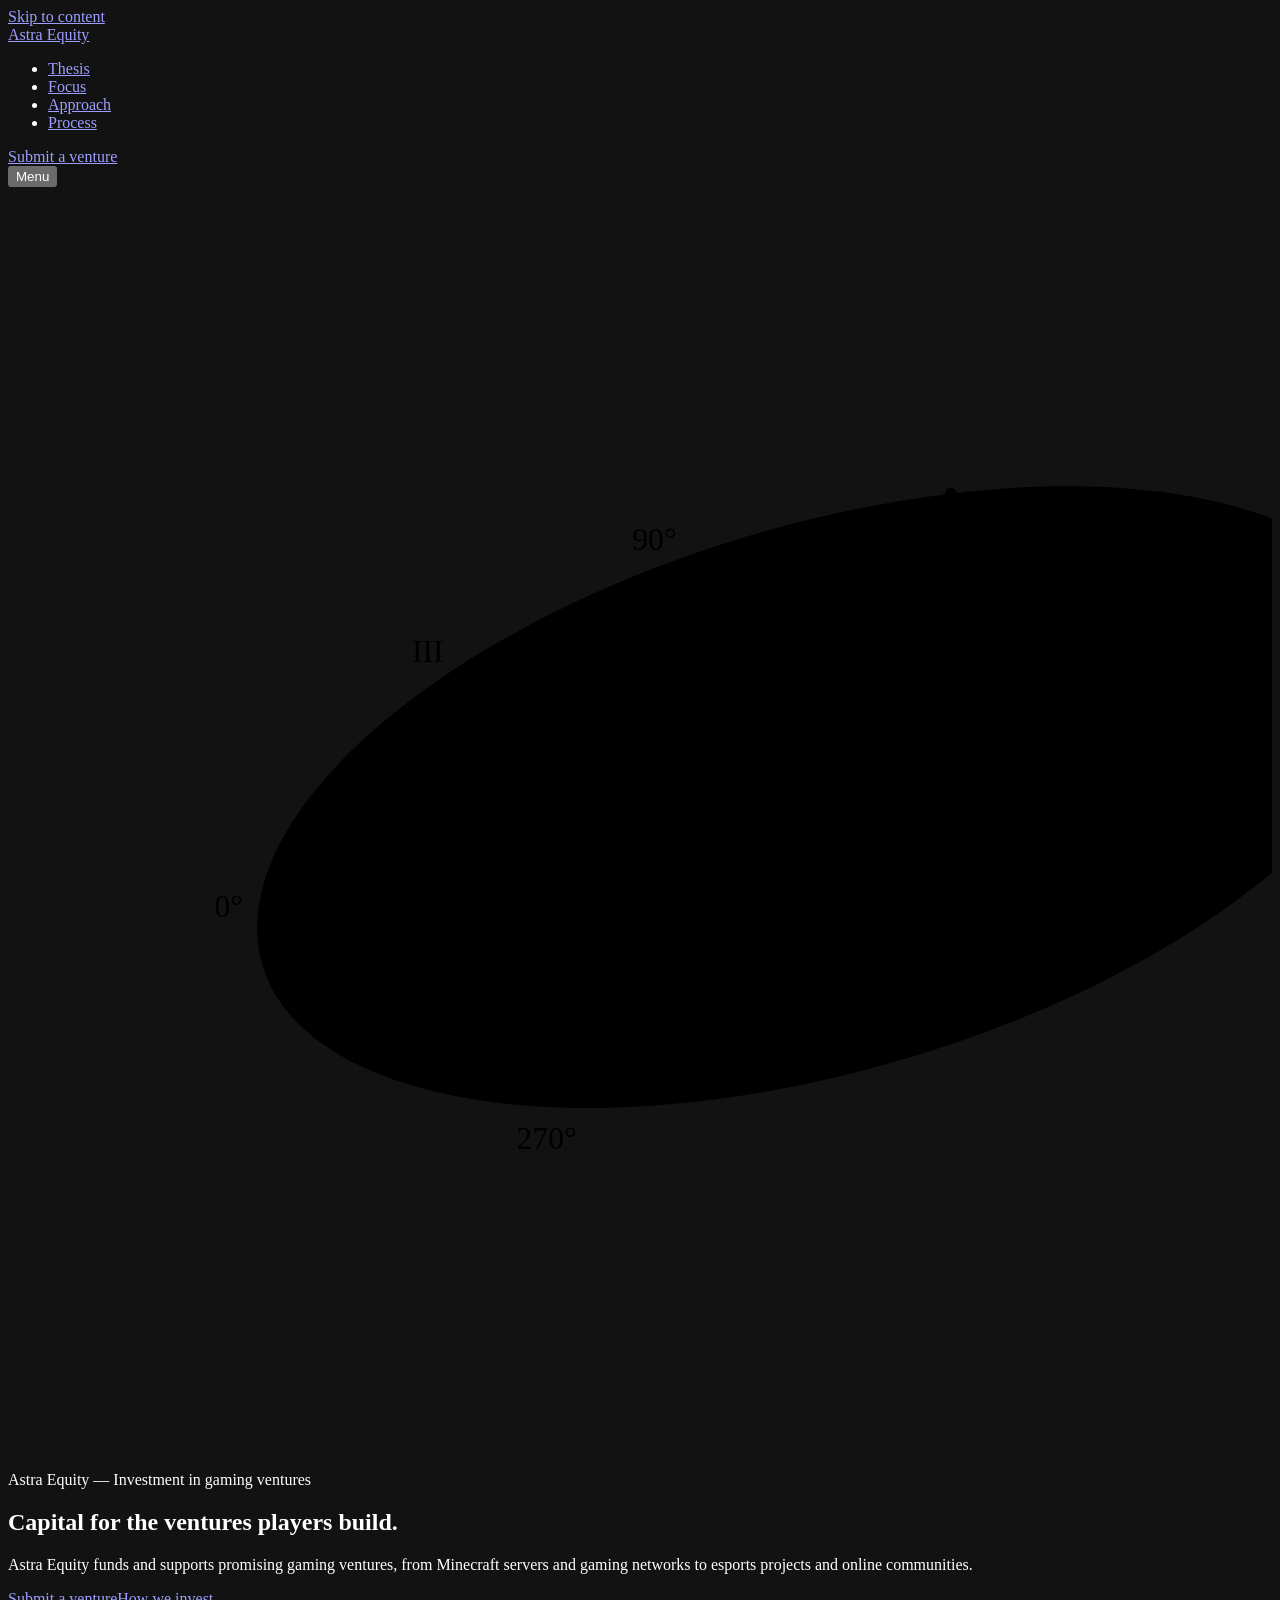
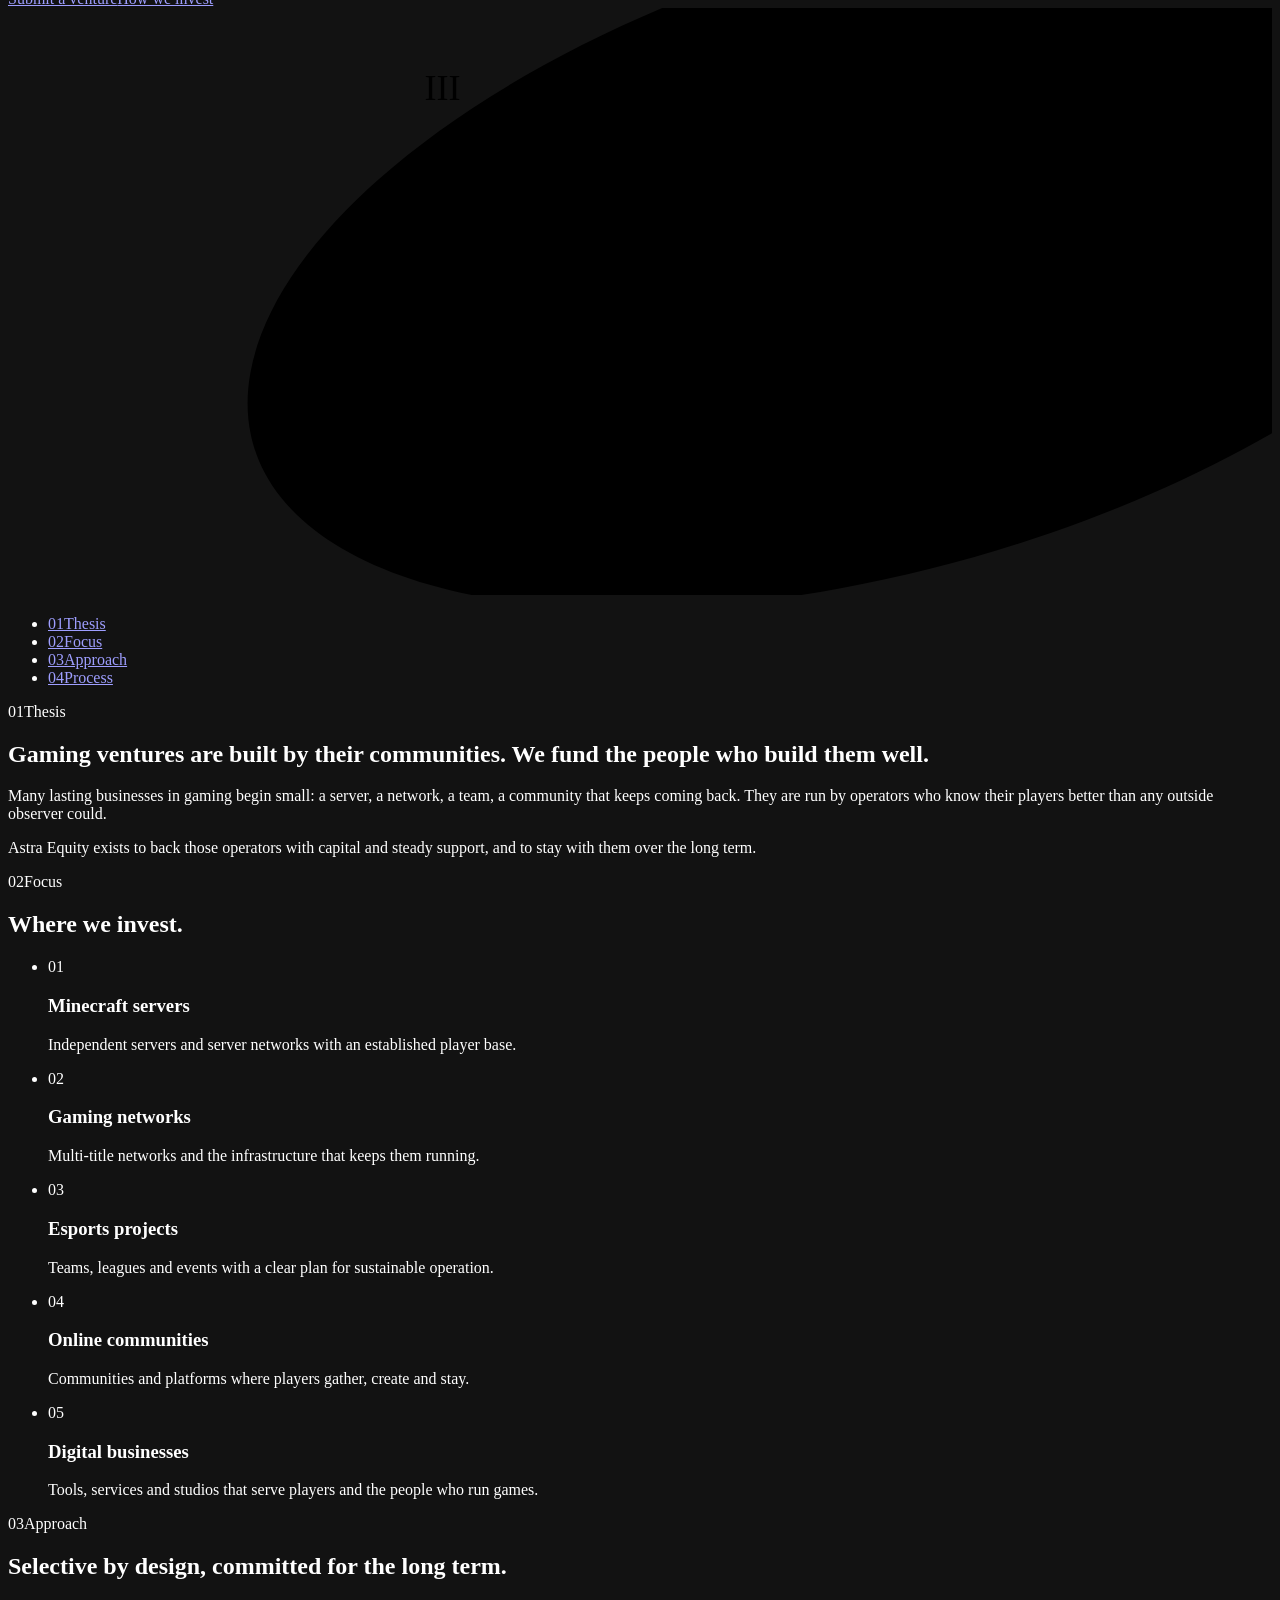
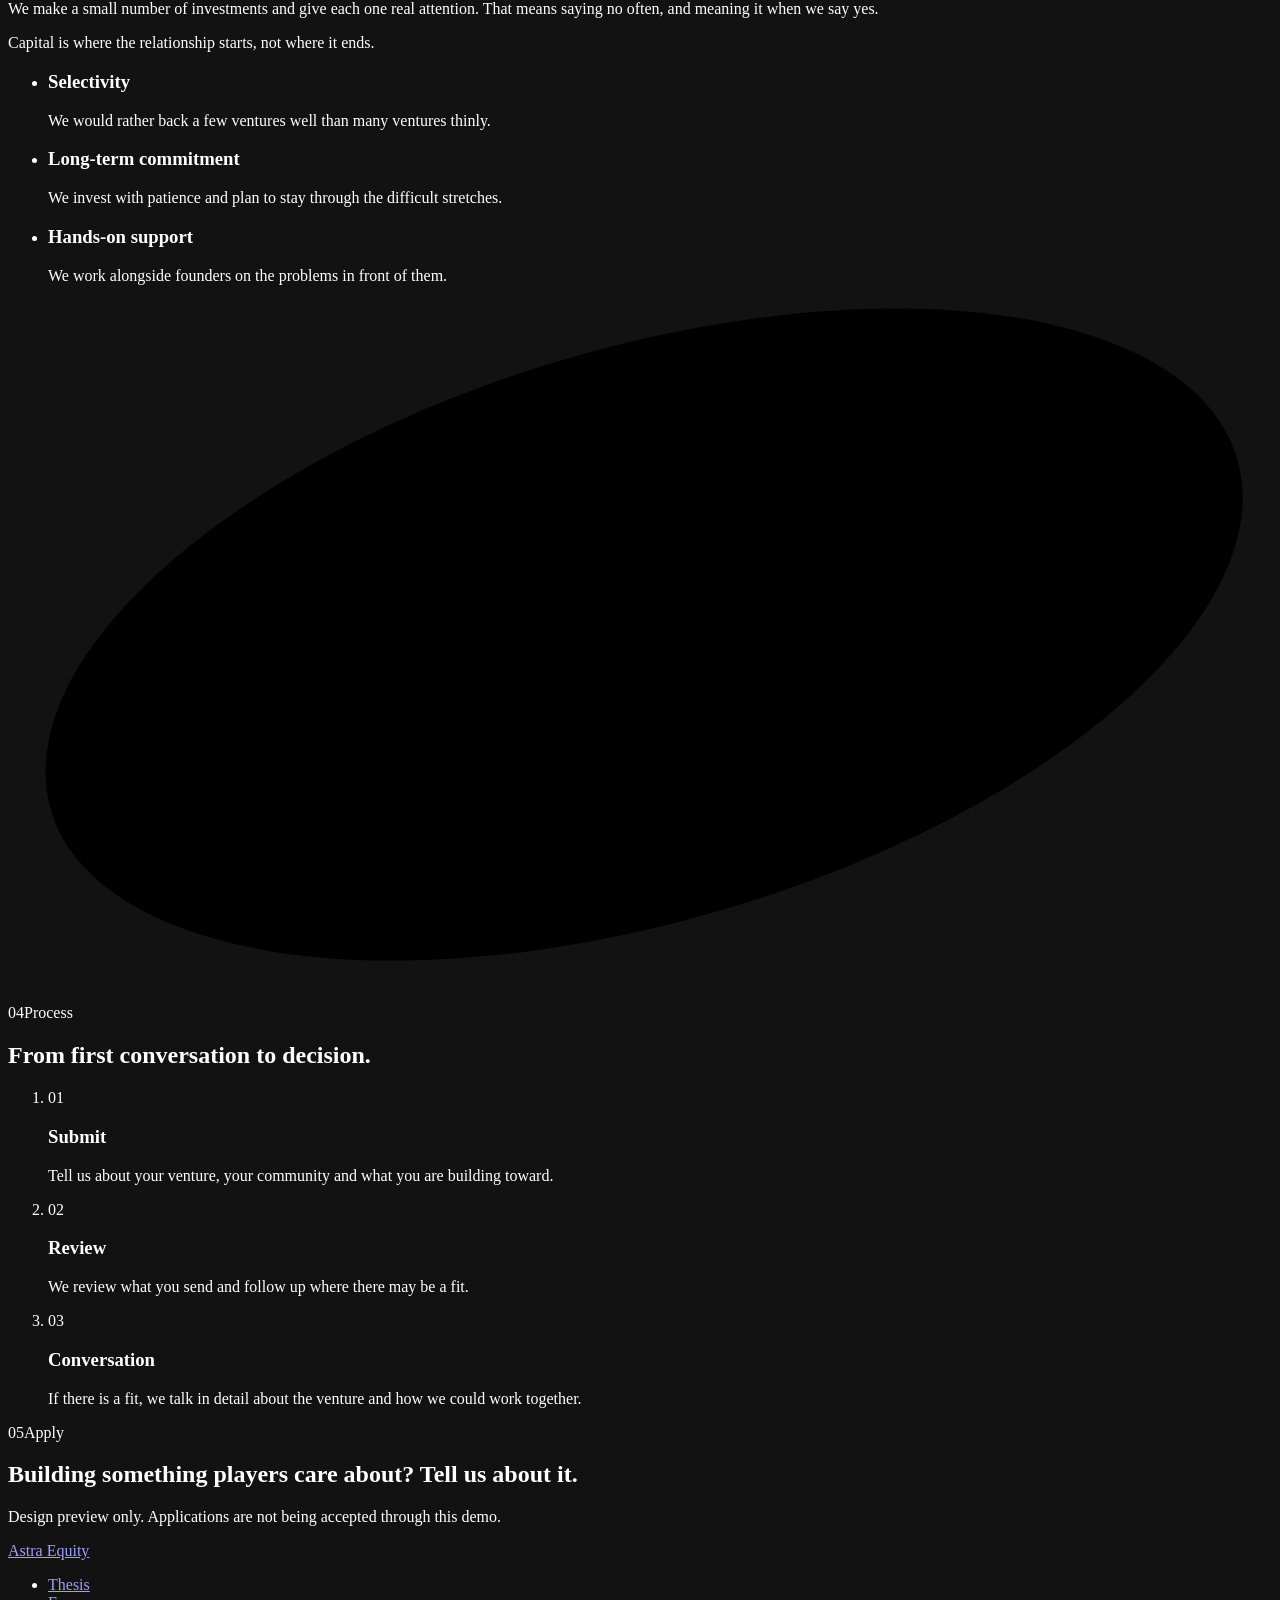
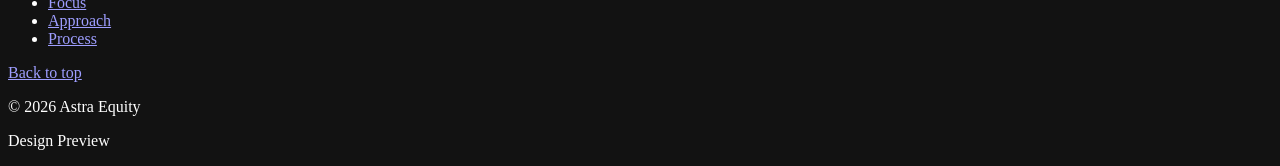
==== index.html @ 4401007a "Publish compiled Ephemeris design preview" ====
<!DOCTYPE html><html lang="en" class="auwXnq_variable SZ3kUW_variable LyTxPG_variable antialiased"><head><meta charSet="utf-8"/><meta name="viewport" content="width=device-width, initial-scale=1"/><link rel="preload" href="/astra-equity-demo/_next/static/media/caa3a2e1cccd8315-s.p.0wgildi0cnwt9.woff2" as="font" crossorigin="" type="font/woff2"/><link rel="preload" href="/astra-equity-demo/_next/static/media/d38f3bca7db33566-s.p.0op912u62qdhl.woff2" as="font" crossorigin="" type="font/woff2"/><link rel="stylesheet" href="/astra-equity-demo/_next/static/chunks/2c17eww1yz1yi.css" data-precedence="next"/><link rel="preload" as="script" fetchPriority="low" href="/astra-equity-demo/_next/static/chunks/3cfn99dbrcvvp.js"/><script src="/astra-equity-demo/_next/static/chunks/2fn3om9nail2x.js" async=""></script><script src="/astra-equity-demo/_next/static/chunks/3dmm3v_fq28gc.js" async=""></script><script src="/astra-equity-demo/_next/static/chunks/turbopack-3df4pqcef6ci6.js" async=""></script><script src="/astra-equity-demo/_next/static/chunks/0umf92h1sb77c.js" async=""></script><script src="/astra-equity-demo/_next/static/chunks/3ncmlzw-qnk4o.js" async=""></script><meta name="theme-color" content="#090711"/><meta name="color-scheme" content="dark"/><title>Astra Equity — Design Preview</title><meta name="description" content="Astra Equity funds and supports promising gaming ventures: Minecraft servers, gaming networks, esports projects, online communities and digital businesses."/><meta name="robots" content="noindex, nofollow"/><meta name="next-size-adjust" content=""/><script src="/astra-equity-demo/_next/static/chunks/0cz1d0mv5g_q7.js" noModule=""></script></head><body class="min-h-svh bg-obsidian text-ink"><div hidden=""><!--$--><!--/$--></div><header id="top" class="sticky top-0 z-50 border-b border-hairline bg-obsidian"><a href="#content" class="type-nav sr-only bg-obsidian px-4 py-3 text-ink focus:not-sr-only focus:absolute focus:top-2 focus:left-2 focus:z-10">Skip to content</a><div class="container-site flex h-(--header-h) items-center justify-between gap-6"><a href="#top" class="type-wordmark text-ink">Astra Equity</a><nav aria-label="Primary" class="hidden items-center gap-8 md:flex"><ul class="flex items-center gap-8"><li><a href="#thesis" class="type-nav link-quiet py-3">Thesis</a></li><li><a href="#focus" class="type-nav link-quiet py-3">Focus</a></li><li><a href="#approach" class="type-nav link-quiet py-3">Approach</a></li><li><a href="#process" class="type-nav link-quiet py-3">Process</a></li></ul><a class="type-button inline-flex items-center justify-center max-w-full rounded-control text-center transition-colors duration-[160ms] ease-out relative h-10 px-4 border border-control text-ink hover:border-ink active:border-muted before:absolute before:-inset-y-0.5 before:inset-x-0 before:content-[&#x27;&#x27;] " href="#apply">Submit a venture</a></nav><div class="md:hidden"><button type="button" aria-haspopup="dialog" class="type-label -mr-3 flex h-11 items-center px-3 text-muted">Menu</button><dialog aria-label="Menu" class="menu-dialog"><div class="flex min-h-full flex-col"><div class="container-site flex h-(--header-h) shrink-0 items-center justify-between border-b border-hairline"><a href="#top" class="type-wordmark text-ink">Astra Equity</a><button type="button" class="type-label -mr-3 flex h-11 items-center px-3 text-muted">Close</button></div><nav aria-label="Menu" class="container-site grow pt-8"><ul><li class="border-b border-hairline"><a href="#thesis" class="flex items-baseline gap-4 py-6 text-ink"><span class="type-label w-6">01</span><span class="type-menu">Thesis</span></a></li><li class="border-b border-hairline"><a href="#focus" class="flex items-baseline gap-4 py-6 text-ink"><span class="type-label w-6">02</span><span class="type-menu">Focus</span></a></li><li class="border-b border-hairline"><a href="#approach" class="flex items-baseline gap-4 py-6 text-ink"><span class="type-label w-6">03</span><span class="type-menu">Approach</span></a></li><li class="border-b border-hairline"><a href="#process" class="flex items-baseline gap-4 py-6 text-ink"><span class="type-label w-6">04</span><span class="type-menu">Process</span></a></li></ul></nav><div class="container-site pt-12 pb-8"><a class="type-button inline-flex items-center justify-center max-w-full rounded-control text-center transition-colors duration-[160ms] ease-out min-h-12 px-6 py-3 bg-ink text-obsidian hover:bg-ink-hover active:bg-ink-pressed w-full" href="#apply">Submit a venture</a></div></div></dialog></div></div></header><main id="content"><section aria-labelledby="hero-heading" class="relative overflow-clip"><div aria-hidden="true" class="pointer-events-none absolute inset-0 hidden lg:block"><div class="hero-plate"><div class="hero-falloff enter-fade-slow" style="--delay:200ms"></div><svg viewBox="0 0 640 640" preserveAspectRatio="xMidYMid meet" aria-hidden="true" focusable="false" class="plate  relative size-full"><path d="M205.8 360.6C196.5 331.8 235.8 293.3 293.6 274.6C351.3 255.8 405.7 263.9 415.1 292.6C424.4 321.4 385.2 359.9 327.4 378.6C269.6 397.4 215.2 389.3 205.8 360.6Z" pathLength="1" class="plate-line plate-orbit" style="--delay:200ms"></path><path d="M182 320.2C232.1 263 343.1 222.5 430 229.7C516.9 237 546.7 289.2 496.6 346.4C446.5 403.6 335.5 444.1 248.6 436.8C161.8 429.6 131.9 377.4 182 320.2Z" pathLength="1" class="plate-line plate-orbit" style="--delay:320ms"></path><path d="M127.4 361.6C142.2 279.7 282.8 189.7 441.7 160.7C600.5 131.6 717.3 174.4 702.6 256.3C687.9 338.2 547.2 428.2 388.4 457.2C229.6 486.3 112.7 443.5 127.4 361.6Z" pathLength="1" class="plate-line plate-orbit" style="--delay:440ms"></path><g class="enter-fade-slow" style="--delay:440ms"><line x1="127.4" y1="361.6" x2="702.6" y2="256.3" class="plate-line" stroke-dasharray="2 6"></line><line x1="124.5" y1="361" x2="130.4" y2="362.1" class="plate-line"></line><line x1="151.3" y1="306.1" x2="156" y2="309.8" class="plate-line"></line><line x1="215.3" y1="247.9" x2="218.7" y2="252.8" class="plate-line"></line><line x1="323.3" y1="191.3" x2="325.5" y2="196.9" class="plate-line"></line><line x1="477.1" y1="152.3" x2="477.8" y2="158.2" class="plate-line"></line><line x1="639.8" y1="164.7" x2="637.7" y2="170.3" class="plate-line"></line><line x1="705.6" y1="256.9" x2="699.7" y2="255.8" class="plate-line"></line><line x1="603" y1="377.9" x2="599.8" y2="372.9" class="plate-line"></line><line x1="425.3" y1="452.4" x2="423.8" y2="446.6" class="plate-line"></line><line x1="275.4" y1="468.9" x2="275.7" y2="462.9" class="plate-line"></line><line x1="180.5" y1="449.2" x2="182.9" y2="443.8" class="plate-line"></line><line x1="133" y1="410.4" x2="138.1" y2="407.4" class="plate-line"></line><line x1="294" y1="330" x2="306" y2="330" class="plate-line"></line><line x1="300" y1="324" x2="300" y2="336" class="plate-line"></line><circle cx="300" cy="330" r="2.5" class="fill-ink"></circle><circle cx="264.6" cy="388.7" r="2.5" class="fill-ink"></circle><circle cx="477.4" cy="155.3" r="3" class="fill-muted"></circle><text x="313.1" y="256.9" text-anchor="middle" dominant-baseline="central" class="plate-label">I</text><text x="364.7" y="242.5" text-anchor="middle" dominant-baseline="central" class="plate-label">II</text><text x="212.5" y="235.4" text-anchor="middle" dominant-baseline="central" class="plate-label">III</text><text x="111.7" y="364.5" text-anchor="middle" dominant-baseline="central" class="plate-label">0<!-- -->°</text><text x="327.3" y="178.3" text-anchor="middle" dominant-baseline="central" class="plate-label">90<!-- -->°</text><text x="718.4" y="253.4" text-anchor="middle" dominant-baseline="central" class="plate-label">180<!-- -->°</text><text x="272.7" y="481.7" text-anchor="middle" dominant-baseline="central" class="plate-label">270<!-- -->°</text></g><circle cx="221.3" cy="286.4" r="4" class="plate-body-resting fill-violet"></circle><circle r="4" class="plate-body-moving fill-violet" style="offset-path:path(&quot;M182 320.2L183.3 318.8L184.5 317.4L185.8 316L187.2 314.6L188.5 313.2L189.9 311.8L191.3 310.4L192.7 309.1L194.2 307.7L195.7 306.3L197.2 305L198.8 303.6L200.3 302.2L201.9 300.9L203.6 299.5L205.2 298.2L206.9 296.9L208.6 295.5L210.3 294.2L212.1 292.9L213.9 291.6L215.7 290.3L217.5 289L219.4 287.7L221.3 286.4&quot;)"></circle></svg></div></div><div class="relative flex flex-col lg:min-h-[clamp(640px,calc(100svh-var(--header-h)),820px)]"><div class="container-site grid-site pt-12 md:pt-16 lg:pt-22"><p class="type-label enter-fade col-span-full">Astra Equity — Investment in gaming ventures</p><h1 id="hero-heading" class="type-display col-span-full mt-6 md:col-span-7">Capital for the ventures players build.</h1><p class="type-lead enter-rise col-span-full mt-8 max-w-[34rem] md:col-span-7 lg:col-span-6" style="--delay:120ms">Astra Equity funds and supports promising gaming ventures, from Minecraft servers and gaming networks to esports projects and online communities.</p><div class="enter-rise col-span-full mt-10 flex flex-wrap items-center gap-x-6 gap-y-4 lg:col-span-6 lg:col-start-1" style="--delay:240ms"><a class="type-button inline-flex items-center justify-center max-w-full rounded-control text-center transition-colors duration-[160ms] ease-out min-h-12 px-6 py-3 bg-ink text-obsidian hover:bg-ink-hover active:bg-ink-pressed " href="#apply">Submit a venture</a><a href="#approach" class="type-button link-text py-3">How we invest</a></div></div><div aria-hidden="true" class="relative mt-12 h-[220px] overflow-clip md:h-[280px] lg:hidden"><div class="hero-falloff hero-falloff-band enter-fade-slow" style="--delay:200ms"></div><svg viewBox="20 200 560 260" preserveAspectRatio="xMidYMid slice" aria-hidden="true" focusable="false" class="plate plate-band relative size-full"><path d="M205.8 360.6C196.5 331.8 235.8 293.3 293.6 274.6C351.3 255.8 405.7 263.9 415.1 292.6C424.4 321.4 385.2 359.9 327.4 378.6C269.6 397.4 215.2 389.3 205.8 360.6Z" pathLength="1" class="plate-line plate-orbit" style="--delay:200ms"></path><path d="M182 320.2C232.1 263 343.1 222.5 430 229.7C516.9 237 546.7 289.2 496.6 346.4C446.5 403.6 335.5 444.1 248.6 436.8C161.8 429.6 131.9 377.4 182 320.2Z" pathLength="1" class="plate-line plate-orbit" style="--delay:320ms"></path><path d="M127.4 361.6C142.2 279.7 282.8 189.7 441.7 160.7C600.5 131.6 717.3 174.4 702.6 256.3C687.9 338.2 547.2 428.2 388.4 457.2C229.6 486.3 112.7 443.5 127.4 361.6Z" pathLength="1" class="plate-line plate-orbit" style="--delay:440ms"></path><g class="enter-fade-slow" style="--delay:440ms"><line x1="127.4" y1="361.6" x2="702.6" y2="256.3" class="plate-line" stroke-dasharray="2 6"></line><line x1="124.5" y1="361" x2="130.4" y2="362.1" class="plate-line"></line><line x1="151.3" y1="306.1" x2="156" y2="309.8" class="plate-line"></line><line x1="215.3" y1="247.9" x2="218.7" y2="252.8" class="plate-line"></line><line x1="323.3" y1="191.3" x2="325.5" y2="196.9" class="plate-line"></line><line x1="477.1" y1="152.3" x2="477.8" y2="158.2" class="plate-line"></line><line x1="639.8" y1="164.7" x2="637.7" y2="170.3" class="plate-line"></line><line x1="705.6" y1="256.9" x2="699.7" y2="255.8" class="plate-line"></line><line x1="603" y1="377.9" x2="599.8" y2="372.9" class="plate-line"></line><line x1="425.3" y1="452.4" x2="423.8" y2="446.6" class="plate-line"></line><line x1="275.4" y1="468.9" x2="275.7" y2="462.9" class="plate-line"></line><line x1="180.5" y1="449.2" x2="182.9" y2="443.8" class="plate-line"></line><line x1="133" y1="410.4" x2="138.1" y2="407.4" class="plate-line"></line><line x1="294" y1="330" x2="306" y2="330" class="plate-line"></line><line x1="300" y1="324" x2="300" y2="336" class="plate-line"></line><circle cx="300" cy="330" r="2.5" class="fill-ink"></circle><circle cx="264.6" cy="388.7" r="2.5" class="fill-ink"></circle><circle cx="477.4" cy="155.3" r="3" class="fill-muted"></circle><text x="313.1" y="256.9" text-anchor="middle" dominant-baseline="central" class="plate-label">I</text><text x="364.7" y="242.5" text-anchor="middle" dominant-baseline="central" class="plate-label">II</text><text x="212.5" y="235.4" text-anchor="middle" dominant-baseline="central" class="plate-label">III</text></g><circle cx="221.3" cy="286.4" r="4" class="plate-body-resting fill-violet"></circle><circle r="4" class="plate-body-moving fill-violet" style="offset-path:path(&quot;M182 320.2L183.3 318.8L184.5 317.4L185.8 316L187.2 314.6L188.5 313.2L189.9 311.8L191.3 310.4L192.7 309.1L194.2 307.7L195.7 306.3L197.2 305L198.8 303.6L200.3 302.2L201.9 300.9L203.6 299.5L205.2 298.2L206.9 296.9L208.6 295.5L210.3 294.2L212.1 292.9L213.9 291.6L215.7 290.3L217.5 289L219.4 287.7L221.3 286.4&quot;)"></circle></svg></div><nav aria-label="Sections" class="container-site lg:mt-auto lg:pt-12"><div class="enter-grow h-px bg-hairline" style="--delay:700ms"></div><ul class="enter-fade grid grid-cols-2 gap-x-4 gap-y-2 pt-4 pb-12 md:grid-cols-4 md:gap-x-6 lg:h-18 lg:pb-0" style="--delay:1000ms"><li><a href="#thesis" class="type-label link-quiet inline-flex max-w-full gap-3 py-2"><span>01</span><span class="min-w-0">Thesis</span></a></li><li><a href="#focus" class="type-label link-quiet inline-flex max-w-full gap-3 py-2"><span>02</span><span class="min-w-0">Focus</span></a></li><li><a href="#approach" class="type-label link-quiet inline-flex max-w-full gap-3 py-2"><span>03</span><span class="min-w-0">Approach</span></a></li><li><a href="#process" class="type-label link-quiet inline-flex max-w-full gap-3 py-2"><span>04</span><span class="min-w-0">Process</span></a></li></ul></nav></div></section><section id="thesis" aria-labelledby="thesis-heading"><div class="container-site"><div class="border-t border-hairline pt-12 pb-20 md:pb-28 lg:pt-16 lg:pb-36 xl:pb-40"><div class="grid-site gap-y-4"><p class="type-label col-span-full flex gap-3 md:col-span-2 md:pt-2 lg:col-span-3 lg:pt-4"><span>01</span><span>Thesis</span></p><h2 id="thesis-heading" class="type-statement col-span-full md:col-span-6 lg:col-span-8">Gaming ventures are built by their communities. We fund the people who build them well.</h2></div><div class="grid-site mt-8 lg:mt-10"><div class="col-span-full max-w-[62ch] space-y-6 md:col-span-6 md:col-start-3 lg:col-span-6 lg:col-start-4"><p class="type-body">Many lasting businesses in gaming begin small: a server, a network, a team, a community that keeps coming back. They are run by operators who know their players better than any outside observer could.</p><p class="type-body">Astra Equity exists to back those operators with capital and steady support, and to stay with them over the long term.</p></div></div></div></div></section><section id="focus" aria-labelledby="focus-heading"><div class="container-site"><div class="border-t border-hairline pt-12 pb-20 md:pb-28 lg:pt-16 lg:pb-36 xl:pb-40"><div class="grid-site gap-y-4"><p class="type-label col-span-full flex gap-3 md:col-span-2 md:pt-2 lg:col-span-3 lg:pt-4"><span>02</span><span>Focus</span></p><h2 id="focus-heading" class="type-statement col-span-full md:col-span-6 lg:col-span-8">Where we invest.</h2></div><div class="grid-site mt-10 lg:mt-12"><ul class="col-span-full border-b border-hairline md:col-span-6 md:col-start-3 lg:col-span-9 lg:col-start-4"><li class="grid grid-cols-[auto_minmax(0,1fr)] items-baseline gap-x-4 border-t border-hairline py-7 md:grid-cols-6 md:gap-x-6 lg:grid-cols-9"><span class="type-label" aria-hidden="true">01</span><h3 class="type-row md:col-span-5 lg:col-span-4">Minecraft servers</h3><p class="type-body col-span-full mt-2 text-muted md:col-span-5 md:col-start-2 lg:col-span-4 lg:col-start-6 lg:mt-0">Independent servers and server networks with an established player base.</p></li><li class="grid grid-cols-[auto_minmax(0,1fr)] items-baseline gap-x-4 border-t border-hairline py-7 md:grid-cols-6 md:gap-x-6 lg:grid-cols-9"><span class="type-label" aria-hidden="true">02</span><h3 class="type-row md:col-span-5 lg:col-span-4">Gaming networks</h3><p class="type-body col-span-full mt-2 text-muted md:col-span-5 md:col-start-2 lg:col-span-4 lg:col-start-6 lg:mt-0">Multi-title networks and the infrastructure that keeps them running.</p></li><li class="grid grid-cols-[auto_minmax(0,1fr)] items-baseline gap-x-4 border-t border-hairline py-7 md:grid-cols-6 md:gap-x-6 lg:grid-cols-9"><span class="type-label" aria-hidden="true">03</span><h3 class="type-row md:col-span-5 lg:col-span-4">Esports projects</h3><p class="type-body col-span-full mt-2 text-muted md:col-span-5 md:col-start-2 lg:col-span-4 lg:col-start-6 lg:mt-0">Teams, leagues and events with a clear plan for sustainable operation.</p></li><li class="grid grid-cols-[auto_minmax(0,1fr)] items-baseline gap-x-4 border-t border-hairline py-7 md:grid-cols-6 md:gap-x-6 lg:grid-cols-9"><span class="type-label" aria-hidden="true">04</span><h3 class="type-row md:col-span-5 lg:col-span-4">Online communities</h3><p class="type-body col-span-full mt-2 text-muted md:col-span-5 md:col-start-2 lg:col-span-4 lg:col-start-6 lg:mt-0">Communities and platforms where players gather, create and stay.</p></li><li class="grid grid-cols-[auto_minmax(0,1fr)] items-baseline gap-x-4 border-t border-hairline py-7 md:grid-cols-6 md:gap-x-6 lg:grid-cols-9"><span class="type-label" aria-hidden="true">05</span><h3 class="type-row md:col-span-5 lg:col-span-4">Digital businesses</h3><p class="type-body col-span-full mt-2 text-muted md:col-span-5 md:col-start-2 lg:col-span-4 lg:col-start-6 lg:mt-0">Tools, services and studios that serve players and the people who run games.</p></li></ul></div></div></div></section><section id="approach" aria-labelledby="approach-heading"><div class="container-site"><div class="border-t border-hairline pt-12 pb-20 md:pb-28 lg:pt-16 lg:pb-36 xl:pb-40"><div class="grid-site gap-y-4"><p class="type-label col-span-full flex gap-3 md:col-span-2 md:pt-2 lg:col-span-3 lg:pt-4"><span>03</span><span>Approach</span></p><h2 id="approach-heading" class="type-statement col-span-full md:col-span-6 lg:col-span-8">Selective by design, committed for the long term.</h2></div><div class="grid-site mt-8 lg:mt-10"><div class="col-span-full md:col-span-6 md:col-start-3 lg:col-span-5 lg:col-start-4"><div class="max-w-[62ch] space-y-6"><p class="type-body">We make a small number of investments and give each one real attention. That means saying no often, and meaning it when we say yes.</p><p class="type-body">Capital is where the relationship starts, not where it ends.</p></div><ul class="mt-10 border-b border-hairline lg:mt-12"><li class="border-t border-hairline py-7"><h3 class="type-row">Selectivity</h3><p class="type-body mt-2 text-muted">We would rather back a few ventures well than many ventures thinly.</p></li><li class="border-t border-hairline py-7"><h3 class="type-row">Long-term commitment</h3><p class="type-body mt-2 text-muted">We invest with patience and plan to stay through the difficult stretches.</p></li><li class="border-t border-hairline py-7"><h3 class="type-row">Hands-on support</h3><p class="type-body mt-2 text-muted">We work alongside founders on the problems in front of them.</p></li></ul></div><div aria-hidden="true" class="hidden lg:col-span-3 lg:col-start-10 lg:block"><svg viewBox="108 148 610 330" aria-hidden="true" focusable="false" class="plate plate-two w-full max-w-60"><line x1="127.4" y1="361.6" x2="702.6" y2="256.3" class="plate-line" stroke-dasharray="5 15"></line><path d="M127.4 361.6C142.2 279.7 282.8 189.7 441.7 160.7C600.5 131.6 717.3 174.4 702.6 256.3C687.9 338.2 547.2 428.2 388.4 457.2C229.6 486.3 112.7 443.5 127.4 361.6Z" class="plate-line"></path><line x1="119.6" y1="360.2" x2="135.3" y2="363" class="plate-line"></line><line x1="147.4" y1="303" x2="160" y2="312.9" class="plate-line"></line><line x1="212.4" y1="243.8" x2="221.5" y2="256.9" class="plate-line"></line><line x1="321.5" y1="186.6" x2="327.3" y2="201.5" class="plate-line"></line><line x1="476.5" y1="147.3" x2="478.4" y2="163.2" class="plate-line"></line><line x1="641.6" y1="160" x2="636" y2="174.9" class="plate-line"></line><line x1="710.5" y1="257.7" x2="694.8" y2="254.9" class="plate-line"></line><line x1="605.8" y1="382.1" x2="597.1" y2="368.7" class="plate-line"></line><line x1="426.5" y1="457.3" x2="422.6" y2="441.7" class="plate-line"></line><line x1="275.2" y1="473.9" x2="275.9" y2="457.9" class="plate-line"></line><line x1="178.4" y1="453.8" x2="185" y2="439.2" class="plate-line"></line><line x1="128.7" y1="413" x2="142.4" y2="404.8" class="plate-line"></line><line x1="285" y1="330" x2="315" y2="330" class="plate-line"></line><line x1="300" y1="315" x2="300" y2="345" class="plate-line"></line><circle cx="300" cy="330" r="6" class="fill-ink"></circle></svg></div></div></div></div></section><section id="process" aria-labelledby="process-heading"><div class="container-site"><div class="border-t border-hairline pt-12 pb-20 md:pb-28 lg:pt-16 lg:pb-36 xl:pb-40"><div class="grid-site gap-y-4"><p class="type-label col-span-full flex gap-3 md:col-span-2 md:pt-2 lg:col-span-3 lg:pt-4"><span>04</span><span>Process</span></p><h2 id="process-heading" class="type-statement col-span-full md:col-span-6 lg:col-span-8">From first conversation to decision.</h2></div><div class="grid-site mt-10 lg:mt-12"><ol class="col-span-full border-b border-hairline md:col-span-6 md:col-start-3 lg:col-span-9 lg:col-start-4"><li class="grid grid-cols-[auto_minmax(0,1fr)] items-baseline gap-x-4 border-t border-hairline py-7 md:grid-cols-6 md:gap-x-6 lg:grid-cols-9"><span class="type-label" aria-hidden="true">01</span><h3 class="type-row md:col-span-5 lg:col-span-4">Submit</h3><p class="type-body col-span-full mt-2 text-muted md:col-span-5 md:col-start-2 lg:col-span-4 lg:col-start-6 lg:mt-0">Tell us about your venture, your community and what you are building toward.</p></li><li class="grid grid-cols-[auto_minmax(0,1fr)] items-baseline gap-x-4 border-t border-hairline py-7 md:grid-cols-6 md:gap-x-6 lg:grid-cols-9"><span class="type-label" aria-hidden="true">02</span><h3 class="type-row md:col-span-5 lg:col-span-4">Review</h3><p class="type-body col-span-full mt-2 text-muted md:col-span-5 md:col-start-2 lg:col-span-4 lg:col-start-6 lg:mt-0">We review what you send and follow up where there may be a fit.</p></li><li class="grid grid-cols-[auto_minmax(0,1fr)] items-baseline gap-x-4 border-t border-hairline py-7 md:grid-cols-6 md:gap-x-6 lg:grid-cols-9"><span class="type-label" aria-hidden="true">03</span><h3 class="type-row md:col-span-5 lg:col-span-4">Conversation</h3><p class="type-body col-span-full mt-2 text-muted md:col-span-5 md:col-start-2 lg:col-span-4 lg:col-start-6 lg:mt-0">If there is a fit, we talk in detail about the venture and how we could work together.</p></li></ol></div></div></div></section><section id="apply" aria-labelledby="apply-heading" class="border-t border-hairline bg-surface"><div class="container-site grid-site gap-y-10 py-20 md:py-28 lg:items-end lg:py-36"><div class="col-span-full lg:col-span-8"><p class="type-label flex gap-3"><span>05</span><span>Apply</span></p><h2 id="apply-heading" class="type-statement mt-4">Building something players care about? Tell us about it.</h2></div><div class="col-span-full lg:col-span-4 lg:col-start-9"><p class="type-small text-muted">Design preview only. Applications are not being accepted through this demo.</p></div></div></section></main><footer class="container-site py-12 lg:py-16"><div class="grid-site items-baseline gap-y-8"><div class="col-span-full lg:col-span-3"><a href="#top" class="type-wordmark text-ink">Astra Equity</a></div><nav aria-label="Footer" class="col-span-full md:col-span-6 lg:col-span-6"><ul class="flex flex-col gap-4 md:flex-row md:gap-8"><li><a href="#thesis" class="type-small link-text">Thesis</a></li><li><a href="#focus" class="type-small link-text">Focus</a></li><li><a href="#approach" class="type-small link-text">Approach</a></li><li><a href="#process" class="type-small link-text">Process</a></li></ul></nav><div class="col-span-full md:col-span-2 md:text-right lg:col-span-3"><a href="#top" class="type-small link-text">Back to top</a></div></div><p class="type-small mt-12 text-muted">© <!-- -->2026<!-- --> <!-- -->Astra Equity</p></footer><!--$--><!--/$--><p class="type-label pointer-events-none fixed right-3 bottom-3 z-50 border border-hairline bg-obsidian px-3 py-2">Design Preview</p><script id="_R_">(globalThis["TURBOPACK"] || (globalThis["TURBOPACK"] = [])).push({"otherChunks":["static/chunks/3cfn99dbrcvvp.js","static/chunks/2fn3om9nail2x.js","static/chunks/3dmm3v_fq28gc.js"],"runtimeModuleIds":[94553]});</script><script src="/astra-equity-demo/_next/static/chunks/3cfn99dbrcvvp.js" async=""></script><script>(self.__next_f=self.__next_f||[]).push([0])</script><script>self.__next_f.push([1,"1:\"$Sreact.fragment\"\n2:\"/astra-equity-demo/_next/static/chunks/0umf92h1sb77c.js\"\n3:I[39756,[\"$2\"],\"default\"]\n4:I[37457,[\"$2\"],\"default\"]\n6:\"/astra-equity-demo/_next/static/chunks/3ncmlzw-qnk4o.js\"\n7:I[79569,[\"$2\",\"$6\"],\"MobileMenu\"]\n16:\"ViewportBoundary\"\n17:I[97367,[\"$2\"],\"$16\"]\n19:\"MetadataBoundary\"\n1a:I[97367,[\"$2\"],\"$19\"]\n1b:\"$Sreact.suspense\"\n1d:I[68027,[\"$2\"],\"default\",1]\n:HL[\"/astra-equity-demo/_next/static/chunks/2c17eww1yz1yi.css\",\"style\"]\n:HL[\"/astra-equity-demo/_next/static/media/caa3a2e1cccd8315-s.p.0wgildi0cnwt9.woff2\",\"font\",{\"crossOrigin\":\"\",\"type\":\"font/woff2\"}]\n:HL[\"/astra-equity-demo/_next/static/media/d38f3bca7db33566-s.p.0op912u62qdhl.woff2\",\"font\",{\"crossOrigin\":\"\",\"type\":\"font/woff2\"}]\n5:[[\"children\",{\"s\":\"__PAGE__\",\"h\":512,\"d\":{\"r\":[\"$\",\"$1\",\"c\",{\"children\":[[[\"$\",\"header\",null,{\"id\":\"top\",\"className\":\"sticky top-0 z-50 border-b border-hairline bg-obsidian\",\"children\":[[\"$\",\"a\",null,{\"href\":\"#content\",\"className\":\"type-nav sr-only bg-obsidian px-4 py-3 text-ink focus:not-sr-only focus:absolute focus:top-2 focus:left-2 focus:z-10\",\"children\":\"Skip to content\"}],[\"$\",\"div\",null,{\"className\":\"container-site flex h-(--header-h) items-center justify-between gap-6\",\"children\":[[\"$\",\"a\",null,{\"href\":\"#top\",\"className\":\"type-wordmark text-ink\",\"children\":\"Astra Equity\"}],[\"$\",\"nav\",null,{\"aria-label\":\"Primary\",\"className\":\"hidden items-center gap-8 md:flex\",\"children\":[[\"$\",\"ul\",null,{\"className\":\"flex items-center gap-8\",\"children\":[[\"$\",\"li\",\"thesis\",{\"children\":[\"$\",\"a\",null,{\"href\":\"#thesis\",\"className\":\"type-nav link-quiet py-3\",\"children\":\"Thesis\"}]}],[\"$\",\"li\",\"focus\",{\"children\":[\"$\",\"a\",null,{\"href\":\"#focus\",\"className\":\"type-nav link-quiet py-3\",\"children\":\"Focus\"}]}],[\"$\",\"li\",\"approach\",{\"children\":[\"$\",\"a\",null,{\"href\":\"#approach\",\"className\":\"type-nav link-quiet py-3\",\"children\":\"Approach\"}]}],[\"$\",\"li\",\"process\",{\"children\":[\"$\",\"a\",null,{\"href\":\"#process\",\"className\":\"type-nav link-quiet py-3\",\"children\":\"Process\"}]}]]}],[\"$\",\"a\",null,{\"className\":\"type-button inline-flex items-center justify-center max-w-full rounded-control text-center transition-colors duration-[160ms] ease-out relative h-10 px-4 border border-control text-ink hover:border-ink active:border-muted before:absolute before:-inset-y-0.5 before:inset-x-0 before:content-[''] \",\"href\":\"#apply\",\"children\":\"Submit a venture\"}]]}],[\"$\",\"$L7\",null,{}]]}]]}],[\"$\",\"main\",null,{\"id\":\"content\",\"children\":[[\"$\",\"section\",null,{\"aria-labelledby\":\"hero-heading\",\"className\":\"relative overflow-clip\",\"children\":[[\"$\",\"div\",null,{\"aria-hidden\":\"true\",\"className\":\"pointer-events-none absolute inset-0 hidden lg:block\",\"children\":[\"$\",\"div\",null,{\"className\":\"hero-plate\",\"children\":[[\"$\",\"div\",null,{\"className\":\"hero-falloff enter-fade-slow\",\"style\":{\"--delay\":\"200ms\"}}],[\"$\",\"svg\",null,{\"viewBox\":\"0 0 640 640\",\"preserveAspectRatio\":\"xMidYMid meet\",\"aria-hidden\":\"true\",\"focusable\":\"false\",\"className\":\"plate  relative size-full\",\"children\":[[[\"$\",\"path\",\"I\",{\"d\":\"M205.8 360.6C196.5 331.8 235.8 293.3 293.6 274.6C351.3 255.8 405.7 263.9 415.1 292.6C424.4 321.4 385.2 359.9 327.4 378.6C269.6 397.4 215.2 389.3 205.8 360.6Z\",\"pathLength\":1,\"className\":\"plate-line plate-orbit\",\"style\":{\"--delay\":\"200ms\"}}],\"$L8\",\"$L9\"],\"$La\",\"$Lb\",\"$Lc\"]}]]}]}],\"$Ld\"]}],\"$Le\",\"$Lf\",\"$L10\",\"$L11\",\"$L12\"]}],\"$L13\"],[\"$L14\"],\"$L15\"]}],\"p\":false,\"v\":null}}]]\n0:{\"P\":null,\"c\":[\"\",\"\"],\"q\":\"\",\"i\":false,\"t\":{\"t\":{\"s\":\"\",\"h\":528,\"d\":{\"r\":[\"$\",\"$1\",\"c\",{\"children\":[[[\"$\",\"link\",\"0\",{\"rel\":\"stylesheet\",\"href\":\"/astra-equity-demo/_next/static/chunks/2c17eww1yz1yi.css\",\"precedence\":\"next\",\"crossOrigin\":\"$undefined\",\"nonce\":\"$undefined\"}],[\"$\",\"script\",\"script-0\",{\"src\":\"/astra-equity-demo/_next/static/chunks/0umf92h1sb77c.js\",\"async\":true,\"nonce\":\"$undefined\"}]],[\"$\",\"html\",null,{\"lang\":\"en\",\"className\":\"auwXnq_variable SZ3kUW_variable LyTxPG_variable antialiased\",\"children\":[\"$\",\"body\",null,{\"className\":\"min-h-svh bg-obsidian text-ink\",\"children\":[[\"$\",\"$L3\",null,{\"parallelRouterKey\":\"children\",\"error\":\"$undefined\",\"errorStyles\":\"$undefined\",\"errorScripts\":\"$undefined\",\"template\":[\"$\",\"$L4\",null,{}],\"templateStyles\":\"$undefined\",\"templateScripts\":\"$undefined\",\"notFound\":[[[\"$\",\"title\",null,{\"children\":\"404: This page could not be found.\"}],[\"$\",\"div\",null,{\"style\":{\"fontFamily\":\"system-ui,\\\"Segoe UI\\\",Roboto,Helvetica,Arial,sans-serif,\\\"Apple Color Emoji\\\",\\\"Segoe UI Emoji\\\"\",\"height\":\"100vh\",\"textAlign\":\"center\",\"display\":\"flex\",\"flexDirection\":\"column\",\"alignItems\":\"center\",\"justifyContent\":\"center\"},\"children\":[\"$\",\"div\",null,{\"children\":[[\"$\",\"style\",null,{\"dangerouslySetInnerHTML\":{\"__html\":\"body{color:#000;background:#fff;margin:0}.next-error-h1{border-right:1px solid rgba(0,0,0,.3)}@media (prefers-color-scheme:dark){body{color:#fff;background:#000}.next-error-h1{border-right:1px solid rgba(255,255,255,.3)}}\"}}],[\"$\",\"h1\",null,{\"className\":\"next-error-h1\",\"style\":{\"display\":\"inline-block\",\"margin\":\"0 20px 0 0\",\"padding\":\"0 23px 0 0\",\"fontSize\":24,\"fontWeight\":500,\"verticalAlign\":\"top\",\"lineHeight\":\"49px\"},\"children\":404}],[\"$\",\"div\",null,{\"style\":{\"display\":\"inline-block\"},\"children\":[\"$\",\"h2\",null,{\"style\":{\"fontSize\":14,\"fontWeight\":400,\"lineHeight\":\"49px\",\"margin\":0},\"children\":\"This page could not be found.\"}]}]]}]}]],[]],\"forbidden\":\"$undefined\",\"unauthorized\":\"$undefined\"}],[\"$\",\"p\",null,{\"className\":\"type-label pointer-events-none fixed right-3 bottom-3 z-50 border border-hairline bg-obsidian px-3 py-2\",\"children\":\"Design Preview\"}]]}]}]]}],\"p\":false,\"v\":null},\"c\":\"$Q5\"},\"h\":{\"r\":[\"$\",\"$1\",\"h\",{\"children\":[null,[\"$\",\"$L17\",null,{\"children\":\"$L18\"}],[\"$\",\"$L1a\",null,{\"children\":[[\"$\",\"div\",null,{\"hidden\":true,\"children\":[\"$\",\"$1b\",null,{\"name\":\"Next.Metadata\",\"children\":\"$L1c\"}]}],null]}],[\"$\",\"meta\",null,{\"name\":\"next-size-adjust\",\"content\":\"\"}]]}],\"p\":false,\"v\":null}},\"m\":\"$undefined\",\"G\":[\"$1d\",[[\"$\",\"link\",\"0\",{\"rel\":\"stylesheet\",\"href\":\"/astra-equity-demo/_next/static/chunks/2c17eww1yz1yi.css\",\"precedence\":\"next\",\"crossOrigin\":\"$undefined\",\"nonce\":\"$undefined\"}]]],\"S\":true,\"r\":\"$undefined\",\"s\":\"$undefined\",\"a\":\"$undefined\",\"l\":\"$undefined\",\"p\":\"$undefined\",\"d\":\"$undefined\",\"b\":\"jckev4QiBipt6lx-SJrZ2\"}\n21:I[28478,[\"$2\",\"$6\"],\"Reveal\"]\n22:I[97367,[\"$2\"],\"OutletBoundary\"]\n8:[\"$\",\"path\",\"II\",{\"d\":\"M182 320.2C232.1 263 343.1 222.5 430 229.7C516.9 237 546.7 289.2 496.6 346.4C446.5 403.6 335.5 444.1 248.6 436.8C161.8 429.6 131.9 377.4 182 320.2Z\",\"pathLength\":1,\"className\":\"plate-line plate-orbit\",\"style\":{\"--delay\":\"320ms\"}}]\n9:[\"$\",\"path\",\"III\",{\"d\":\"M127.4 361.6C142.2 279.7 282.8 189.7 441.7 160.7C600.5 131.6 717.3 174.4 702.6 256.3C687.9 338.2 547.2 428.2 388.4 457.2C229.6 486.3 112.7 443.5 127.4 361.6Z\",\"pathLength\":1,\"className\":\"plate-line plate-orbit\",\"style\":{\"--delay\":\"440ms\"}}]\na:[\"$\",\"g\",null,{\"className\":\"enter-fade-slow\",\"style\":{\"--delay\":\"440ms\"},\"children\":[[\"$\",\"line\",null,{\"x1\":127.4,\"y1\":361.6,\"x2\":702.6,\"y2\":256.3,\"className\":\"plate-line\",\"strokeDasharray\":\"2 6\"}],[[\"$\",\"line\",\"124.5-361\",{\"x1\":124.5,\"y1\":361,\"x2\":130.4,\"y2\":362.1,\"className\":\"plate-line\"}],[\"$\",\"line\",\"151.3-306.1\",{\"x1\":151.3,\"y1\":306.1,\"x2\":156,\"y2\":309.8,\"className\":\"plate-line\"}],[\"$\",\"line\",\"215.3-247.9\",{\"x1\":215.3,\"y1\":247.9,\"x2\":218.7,\"y2\":252.8,\"className\":\"plate-line\"}],[\"$\",\"line\",\"323.3-191.3\",{\"x1\":323.3,\"y1\":191.3,\"x2\":325.5,\"y2\":196.9,\"className\":\"plate-line\"}],[\"$\",\"line\",\"477.1-152.3\",{\"x1\":477.1,\"y1\":152.3,\"x2\":477.8,\"y2\":158.2,\"className\":\"plate-line\"}],[\"$\",\"line\",\"639.8-164.7\",{\"x1\":639.8,\"y1\":164.7,\"x2\":637.7,\"y2\":170.3,\"className\":\"plate-line\"}],[\"$\",\"line\",\"705.6-256.9\",{\"x1\":705.6,\"y1\":256.9,\"x2\":699.7,\"y2\":255.8,\"className\":\"plate-line\"}],[\"$\",\"line\",\"603-377.9\",{\"x1\":603,\"y1\":377.9,\"x2\":599.8,\"y2\":372.9,\"className\":\"plate-line\"}],[\"$\",\"line\",\"425.3-452.4\",{\"x1\":425.3,\"y1\":452.4,\"x2\":423.8,\"y2\":446.6,\"className\":\"plate-line\"}],[\"$\",\"line\",\"275.4-468.9\",{\"x1\":275.4,\"y1\":468.9,\"x2\":275.7,\"y2\":462.9,\"className\":\"plate-line\"}],[\"$\",\"line\",\"180.5-449.2\",{\"x1\":180.5,\"y1\":449.2,\"x2\":182.9,\"y2\":443.8,\"className\":\"plate-line\"}],[\"$\",\"line\",\"133-410.4\",{\"x1\":133,\"y1\":410.4,\"x2\":138.1,\"y2\":407.4,\"className\":\"plate-line\"}]],[\"$\",\"line\",null,{\"x1\":294,\"y1\":330,\"x2\":306,\"y2\":330,\"className\":\"plate-line\"}],[\"$\",\"line\",null,{\"x1\":300,\"y1\":324,\"x2\":300,\"y2\":336,\"className\":\"plate-line\"}],[\"$\",\"circle\",null,{\"cx\":300,\"cy\":330,\"r\":2.5,\"className\":\"fill-ink\"}],[\"$\",\"circle\",null,{\"cx\":264.6,\"cy\":388.7,\"r\":2.5,\"className\":\"fill-ink\"}],[\"$\",\"circle\",null,{\"cx\":477.4,\"cy\":155.3,\"r\":3,\"className\":\"fill-muted\"}],[[\"$\",\"text\",\"I\",{\"x\":313.1,\"y\":256.9,\"textAnchor\":\"middle\",\"dominantBaseline\":\"central\",\"className\":\"plate-label\",\"children\":\"I\"}],[\"$\",\"text\",\"II\",{\"x\":364.7,\"y\":242.5,\"textAnchor\":\"middle\",\"dominantBaseline\":\"central\",\"className\":\"plate-label\",\"children\":\"II\"}],[\"$\",\"text\",\"III\",{\"x\":212.5,\"y\":235.4,\"textAnchor\":\"middle\",\"dominantBaseline\":\"central\",\"className\":\"plate-label\",\"children\":\"III\"}]],[[\"$\",\"text\",\"0\",{\"x\":111.7,\"y\":364.5,\"textAnchor\":\"middle\",\"dominantBaseline\":\"central\",\"className\":\"plate-label\",\"children\":[0,\"°\"]}],[\"$\",\"text\",\"90\",{\"x\":327.3,\"y\":178.3,\"textAnchor\":\"middle\",\"dominantBaseline\":\"central\",\"className\":\"plate-label\",\"children\":[90,\"°\"]}],[\"$\",\"text\",\"180\",{\"x\":718.4,\"y\":253.4,\"textAnchor\":\"middle\",\"dominantBaseline\":\"central\",\"className\":\"plate-label\",\"children\":[180,\"°\"]}],[\"$\",\"text\",\"270\",{\"x\":272.7,\"y\":481.7,\"textAnchor\":\"middle\",\"dominantBaseline\":\"central\",\"className\":\"plate-label\",\"children\":[270,\"°\"]}]]]}]\nb:[\"$\",\"circle\",null,{\"cx\":221.3,\"cy\":286.4,\"r\":4,\"className\":\"plate-body-resting fill-violet\"}]\nc:[\"$\",\"circle\",null,{\"r\":4,\"className\":\"plate-body-moving fill-violet\",\"style\":{\"offsetPath\":\"path(\\\"M182 320.2L183.3 318.8L184.5 317.4L185.8 316L187.2 314.6L188.5 313.2L189.9 311.8L191.3 310.4L192.7 309.1L194.2 307.7L195.7 306.3L197.2 305L198.8 303.6L200.3 302.2L201.9 300.9L203.6 299.5L205.2 298.2L206.9 296.9L208.6 295.5L210.3 294.2L212.1 292.9L213.9 291.6L215.7 290.3L217.5 289L219.4 287.7L221.3 286.4\\\")\"}}]\nd:[\"$\",\"div\",null,{\"className\":\"relative flex flex-col lg:min-h-[clamp(640px,calc(100svh-var(--header-h)),820px)]\",\"children\":[[\"$\",\"div\",null,{\"className\":\"container-site grid-site pt-12 md:pt-16 lg:pt-22\",\"children\":[[\"$\",\"p\",null,{\"className\":\"type-label enter-fade col-span-full\",\"children\":\"Astra Equity — Investment in gaming ventures\"}],[\"$\",\"h1\",null,{\"id\":\"hero-heading\",\"className\":\"type-display col-span-full mt-6 md:col-span-7\",\"children\":\"Capital for the ventures players build.\"}],[\"$\",\"p\",null,{\"className\":\"type-lead enter-rise col-span-full mt-8 max-w-[34rem] md:col-span-7 lg:col-span-6\",\"style\":{\"--delay\":\"120ms\"},\"children\":\"Astra Equity funds and supports promising gaming ventures, from Minecraft servers and gaming networks to esports projects and online communities.\"}],[\"$\",\"div\",null,{\"className\":\"enter-rise col-span-full mt-10 flex flex-wrap items-center gap-x-6 gap-y-4 lg:col-span-6 lg:col-start-1\",\"style\":{\"--delay\":\"240ms\"},\"children\":[[\"$\",\"a\",null,{\"className\":\"type-button inline-flex items-center justify-center max-w-full rounded-control text-center transition-colors duration-[160ms] ease-out min-h-12 px-6 py-3 bg-ink text-obsidian hover:bg-ink-hover active:bg-ink-pressed \",\"href\":\"#apply\",\"children\":\"Submit a venture\"}],[\"$\",\"a\",null,{\"href\":\"#approach\",\"className\":\"type-button link-text py-3\",\"children\":\"How we invest\"}]]}]]}],[\"$\",\"div\",null,{\"aria-hidden\":\"true\",\"className\":\"relative mt-12 h-[220px] overflow-clip md:h-[280px] lg:hidden\",\"children\":[[\"$\",\"div\",null,{\"className\":\"hero-falloff hero-falloff-band enter-fade-slow\",\"style\":{\"--delay\":\"200ms\"}}],[\"$\",\"svg\",null,{\"viewBox\":\"20 200 560 260\",\"preserveAspectRatio\":\"xMidYMid slice\",\"aria-hidden\":\"true\",\"focusable\":\"false\",\"className\":\"plate plate-band relative size-full\",\"children\":[[[\"$\",\"path\",\"I\",{\"d\":\"M205.8 360.6C196.5 331.8 235.8 293.3 293.6 274.6C351.3 255.8 405.7 263.9 415.1 292.6C424.4 321.4 385.2 359.9 327.4 378.6C269.6 397.4 215.2 389.3 205.8 360.6Z\",\"pathLength\":1,\"className\":\"plate-line plate-orbit\",\"style\":{\"--delay\":\"200ms\"}}],[\"$\",\"path\",\"II\",{\"d\":\"M182 320.2C232.1 263 343.1 222.5 430 229.7C516.9 237 546.7 289.2 496.6 346.4C446.5 403.6 335.5 444.1 248.6 436.8C161.8 429.6 131.9 377.4 182 320.2Z\",\"pathLength\":1,\"className\":\"plate-line plate-orbit\",\"style\":{\"--delay\":\"320ms\"}}],[\"$\",\"path\",\"III\",{\"d\":\"M127.4 361.6C142.2 279.7 282.8 189.7 441.7 160.7C600.5 131.6 717.3 174.4 702.6 256.3C687.9 338.2 547.2 428.2 388.4 457.2C229.6 486.3 112.7 443.5 127.4 361.6Z\",\"pathLength\":1,\"className\":\"plate-line plate-orbit\",\"style\":{\"--delay\":\"440ms\"}}]],[\"$\",\"g\",null,{\"className\":\"enter-fade-slow\",\"style\":{\"--delay\":\"440ms\"},\"children\":[[\"$\",\"line\",null,{\"x1\":127.4,\"y1\":361.6,\"x2\":702.6,\"y2\":256.3,\"className\":\"plate-line\",\"strokeDasharray\":\"2 6\"}],[[\"$\",\"line\",\"124.5-361\",{\"x1\":124.5,\"y1\":361,\"x2\":130.4,\"y2\":362.1,\"className\":\"plate-line\"}],[\"$\",\"line\",\"151.3-306.1\",{\"x1\":151.3,\"y1\":306.1,\"x2\":156,\"y2\":309.8,\"className\":\"plate-line\"}],[\"$\",\"line\",\"215.3-247.9\",{\"x1\":215.3,\"y1\":247.9,\"x2\":218.7,\"y2\":252.8,\"className\":\"plate-line\"}],[\"$\",\"line\",\"323.3-191.3\",{\"x1\":323.3,\"y1\":191.3,\"x2\":325.5,\"y2\":196.9,\"className\":\"plate-line\"}],[\"$\",\"line\",\"477.1-152.3\",{\"x1\":477.1,\"y1\":152.3,\"x2\":477.8,\"y2\":158.2,\"className\":\"plate-line\"}],[\"$\",\"line\",\"639.8-164.7\",{\"x1\":639.8,\"y1\":164.7,\"x2\":637.7,\"y2\":170.3,\"className\":\"plate-line\"}],[\"$\",\"line\",\"705.6-256.9\",{\"x1\":705.6,\"y1\":256.9,\"x2\":699.7,\"y2\":255.8,\"className\":\"plate-line\"}],[\"$\",\"line\",\"603-377.9\",{\"x1\":603,\"y1\":377.9,\"x2\":599.8,\"y2\":372.9,\"className\":\"plate-line\"}],[\"$\",\"line\",\"425.3-452.4\",{\"x1\":425.3,\"y1\":452.4,\"x2\":423.8,\"y2\":446.6,\"className\":\"plate-line\"}],[\"$\",\"line\",\"275.4-468.9\",{\"x1\":275.4,\"y1\":468.9,\"x2\":275.7,\"y2\":462.9,\"className\":\"plate-line\"}],[\"$\",\"line\",\"180.5-449.2\",{\"x1\":180.5,\"y1\":449.2,\"x2\":182.9,\"y2\":443.8,\"className\":\"plate-line\"}],[\"$\",\"line\",\"133-410.4\",{\"x1\":133,\"y1\":410.4,\"x2\":138.1,\"y2\":407.4,\"className\":\"plate-line\"}]],[\"$\",\"line\",null,{\"x1\":294,\"y1\":330,\"x2\":306,\"y2\":330,\"className\":\"plate-line\"}],[\"$\",\"line\",null,{\"x1\":300,\"y1\":324,\"x2\":300,\"y2\":336,\"className\":\"plate-line\"}],[\"$\",\"circle\",null,{\"cx\":300,\"cy\":330,\"r\":2.5,\"className\":\"fill-ink\"}],[\"$\",\"circle\",null,{\"cx\":264.6,\"cy\":388.7,\"r\":2.5,\"className\":\"fill-ink\"}],[\"$\",\"circle\",null,{\"cx\":477.4,\"cy\":155.3,\"r\":3,\"className\":\"fill-muted\"}],[[\"$\",\"text\",\"I\",{\"x\":313.1,\"y\":256.9,\"textAnchor\":\"middle\",\"dominantBaseline\":\"central\",\"className\":\"plate-label\",\"children\":\"I\"}],[\"$\",\"text\",\"II\",{\"x\":364.7,\"y\":242.5,\"textAnchor\":\"middle\",\"dominantBaseline\":\"central\",\"className\":\"plate-label\",\"children\":\"II\"}],[\"$\",\"text\",\"III\",{\"x\":212.5,\"y\":235.4,\"textAnchor\":\"middle\",\"dominantBaseline\":\"central\",\"className\":\"plate-label\",\"children\":\"III\"}]],false]}],\"$L1e\",\"$L1f\"]}]]}],\"$L20\"]}]\ne:[\"$\",\"section\",null,{\"id\":\"thesis\",\"aria-labelledby\":\"thesis-heading\",\"children\":[\"$\",\"$L21\",null,{\"className\":\"container-site\",\"children\":[\"$\",\"div\",null,{\"className\":\"border-t border-hairline pt-12 pb-20 md:pb-28 lg:pt-16 lg:pb-36 xl:pb-40\",\"children\":[[\"$\",\"div\",null,{\"className\":\"grid-site gap-y-4\",\"children\":[[\"$\",\"p\",null,{\"className\":\"type-label col-span-full flex gap-3 md:col-span-2 md:pt-2 lg:col-span-3 lg:pt-4\",\"children\":[[\"$\",\"span\",null,{\"children\":\"01\"}],[\"$\",\"span\",null,{\"children\":\"Thesis\"}]]}],[\"$\",\"h2\",null,{\"id\":\"thesis-heading\",\"className\":\"type-statement col-span-full md:col-span-6 lg:col-span-8\",\"children\":\"Gaming ventures are built by their communities. We fund the people who build them well.\"}]]}],[\"$\",\"div\",null,{\"className\":\"grid-site mt-8 lg:mt-10\",\"children\":[\"$\",\"div\",null,{\"className\":\"col-span-full max-w-[62ch] space-y-6 md:col-span-6 md:col-start-3 lg:col-span-6 lg:col-start-4\",\"children\":[[\"$\",\"p\",\"Many lasting businesses in gaming begin small: a server, a network, a team, a community that keeps coming back. They are run by operators who know their players better than any outside observer could.\",{\"className\":\"type-body\",\"children\":\"Many lasting businesses in gaming begin small: a server, a network, a team, a community that keeps coming back. They are run by operators who know their players better than any outside observer could.\"}],[\"$\",\"p\",\"Astra Equity exists to back those operators with capital and steady support, and to stay with them over the long term.\",{\"className\":\"type-body\",\"children\":\"Astra Equity exists to back those operators with capital and steady support, and to stay with them over the long term.\"}]]}]}]]}]}]}]\nf:[\"$\",\"section\",null,{\"id\":\"focus\",\"aria-labelledby\":\"focus-heading\",\"children\":[\"$\",\"$L21\",null,{\"className\":\"container-site\",\"children\":[\"$\",\"div\",null,{\"className\":\"border-t border-hairline pt-12 pb-20 md:pb-28 lg:pt-16 lg:pb-36 xl:pb-40\",\"children\":[[\"$\",\"div\",null,{\"className\":\"grid-site gap-y-4\",\"children\":[[\"$\",\"p\",null,{\"className\":\"type-label col-span-full flex gap-3 md:col-span-2 md:pt-2 lg:col-span-3 lg:pt-4\",\"children\":[[\"$\",\"span\",null,{\"children\":\"02\"}],[\"$\",\"span\",null,{\"children\":\"Focus\"}]]}],[\"$\",\"h2\",null,{\"id\":\"focus-heading\",\"className\":\"type-statement col-span-full md:col-span-6 lg:col-span-8\",\"children\":\"Where we invest.\"}]]}],[\"$\",\"div\",null,{\"className\":\"grid-site mt-10 lg:mt-12\",\"children\":[\"$\",\"ul\",null,{\"className\":\"col-span-full border-b border-hairline md:col-span-6 md:col-start-3 lg:col-span-9 lg:col-start-4\",\"children\":[[\"$\",\"li\",\"Minecraft servers\",{\"className\":\"grid grid-cols-[auto_minmax(0,1fr)] items-baseline gap-x-4 border-t border-hairline py-7 md:grid-cols-6 md:gap-x-6 lg:grid-cols-9\",\"children\":[[\"$\",\"span\",null,{\"className\":\"type-label\",\"aria-hidden\":\"true\",\"children\":\"01\"}],[\"$\",\"h3\",null,{\"className\":\"type-row md:col-span-5 lg:col-span-4\",\"children\":\"Minecraft servers\"}],[\"$\",\"p\",null,{\"className\":\"type-body col-span-full mt-2 text-muted md:col-span-5 md:col-start-2 lg:col-span-4 lg:col-start-6 lg:mt-0\",\"children\":\"Independent servers and server networks with an established player base.\"}]]}],[\"$\",\"li\",\"Gaming networks\",{\"className\":\"grid grid-cols-[auto_minmax(0,1fr)] items-baseline gap-x-4 border-t border-hairline py-7 md:grid-cols-6 md:gap-x-6 lg:grid-cols-9\",\"children\":[[\"$\",\"span\",null,{\"className\":\"type-label\",\"aria-hidden\":\"true\",\"children\":\"02\"}],[\"$\",\"h3\",null,{\"className\":\"type-row md:col-span-5 lg:col-span-4\",\"children\":\"Gaming networks\"}],[\"$\",\"p\",null,{\"className\":\"type-body col-span-full mt-2 text-muted md:col-span-5 md:col-start-2 lg:col-span-4 lg:col-start-6 lg:mt-0\",\"children\":\"Multi-title networks and the infrastructure that keeps them running.\"}]]}],[\"$\",\"li\",\"Esports projects\",{\"className\":\"grid grid-cols-[auto_minmax(0,1fr)] items-baseline gap-x-4 border-t border-hairline py-7 md:grid-cols-6 md:gap-x-6 lg:grid-cols-9\",\"children\":[[\"$\",\"span\",null,{\"className\":\"type-label\",\"aria-hidden\":\"true\",\"children\":\"03\"}],[\"$\",\"h3\",null,{\"className\":\"type-row md:col-span-5 lg:col-span-4\",\"children\":\"Esports projects\"}],[\"$\",\"p\",null,{\"className\":\"type-body col-span-full mt-2 text-muted md:col-span-5 md:col-start-2 lg:col-span-4 lg:col-start-6 lg:mt-0\",\"children\":\"Teams, leagues and events with a clear plan for sustainable operation.\"}]]}],[\"$\",\"li\",\"Online communities\",{\"className\":\"grid grid-cols-[auto_minmax(0,1fr)] items-baseline gap-x-4 border-t border-hairline py-7 md:grid-cols-6 md:gap-x-6 lg:grid-cols-9\",\"children\":[[\"$\",\"span\",null,{\"className\":\"type-label\",\"aria-hidden\":\"true\",\"children\":\"04\"}],[\"$\",\"h3\",null,{\"className\":\"type-row md:col-span-5 lg:col-span-4\",\"children\":\"Online communities\"}],[\"$\",\"p\",null,{\"className\":\"type-body col-span-full mt-2 text-muted md:col-span-5 md:col-start-2 lg:col-span-4 lg:col-start-6 lg:mt-0\",\"children\":\"Communities and platforms where players gather, create and stay.\"}]]}],[\"$\",\"li\",\"Digital businesses\",{\"className\":\"grid grid-cols-[auto_minmax(0,1fr)] items-baseline gap-x-4 border-t border-hairline py-7 md:grid-cols-6 md:gap-x-6 lg:grid-cols-9\",\"children\":[[\"$\",\"span\",null,{\"className\":\"type-label\",\"aria-hidden\":\"true\",\"children\":\"05\"}],[\"$\",\"h3\",null,{\"className\":\"type-row md:col-span-5 lg:col-span-4\",\"children\":\"Digital businesses\"}],[\"$\",\"p\",null,{\"className\":\"type-body col-span-full mt-2 text-muted md:col-span-5 md:col-start-2 lg:col-span-4 lg:col-start-6 lg:mt-0\",\"children\":\"Tools, services and studios that serve players and the people who run games.\"}]]}]]}]}]]}]}]}]\n10:[\"$\",\"section\",null,{\"id\":\"approach\",\"aria-labelledby\":\"approach-heading\",\"children\":[\"$\",\"$L21\",null,{\"className\":\"container-site\",\"children\":[\"$\",\"div\",null,{\"className\":\"border-t border-hairline pt-12 pb-20 md:pb-28 lg:pt-16 lg:pb-36 xl:pb-40\",\"children\":[[\"$\",\"div\",null,{\"className\":\"grid-site gap-y-4\",\"children\":[[\"$\",\"p\",null,{\"className\":\"type-label col-span-full flex gap-3 md:col-span-2 md:pt-2 lg:col-span-3 lg:pt-4\",\"children\":[[\"$\",\"span\",null,{\"children\":\"03\"}],[\"$\",\"span\",null,{\"children\":\"Approach\"}]]}],[\"$\",\"h2\",null,{\"id\":\"approach-heading\",\"className\":\"type-statement col-span-full md:col-span-6 lg:col-span-8\",\"children\":\"Selective by design, committed for the long term.\"}]]}],[\"$\",\"div\",null,{\"className\":\"grid-site mt-8 lg:mt-10\",\"children\":[[\"$\",\"div\",null,{\"className\":\"col-span-full md:col-span-6 md:col-start-3 lg:col-span-5 lg:col-start-4\",\"children\":[[\"$\",\"div\",null,{\"className\":\"max-w-[62ch] space-y-6\",\"children\":[[\"$\",\"p\",\"We make a small number of investments and give each one real attention. That means saying no often, and meaning it when we say yes.\",{\"className\":\"type-body\",\"children\":\"We make a small number of investments and give each one real attention. That means saying no often, and meaning it when we say yes.\"}],[\"$\",\"p\",\"Capital is where the relationship starts, not where it ends.\",{\"className\":\"type-body\",\"children\":\"Capital is where the relationship starts, not where it ends.\"}]]}],[\"$\",\"ul\",null,{\"className\":\"mt-10 border-b border-hairline lg:mt-12\",\"children\":[[\"$\",\"li\",\"Selectivity\",{\"className\":\"border-t border-hairline py-7\",\"children\":[[\"$\",\"h3\",null,{\"className\":\"type-row\",\"children\":\"Selectivity\"}],[\"$\",\"p\",null,{\"className\":\"type-body mt-2 text-muted\",\"children\":\"We would rather back a few ventures well than many ventures thinly.\"}]]}],[\"$\",\"li\",\"Long-term commitment\",{\"className\":\"border-t border-hairline py-7\",\"children\":[[\"$\",\"h3\",null,{\"className\":\"type-row\",\"children\":\"Long-term commitment\"}],[\"$\",\"p\",null,{\"className\":\"type-body mt-2 text-muted\",\"children\":\"We invest with patience and plan to stay through the difficult stretches.\"}]]}],[\"$\",\"li\",\"Hands-on support\",{\"className\":\"border-t border-hairline py-7\",\"children\":[[\"$\",\"h3\",null,{\"className\":\"type-row\",\"children\":\"Hands-on support\"}],[\"$\",\"p\",null,{\"className\":\"type-body mt-2 text-muted\",\"children\":\"We work alongside founders on the problems in front of them.\"}]]}]]}]]}],[\"$\",\"div\",null,{\"aria-hidden\":\"true\",\"className\":\"hidden lg:col-span-3 lg:col-start-10 lg:block\",\"children\":[\"$\",\"svg\",null,{\"viewBox\":\"108 148 610 330\",\"aria-hidden\":\"true\",\"focusable\":\"false\",\"className\":\"plate plate-two w-full max-w-60\",\"children\":[[\"$\",\"line\",null,{\"x1\":127.4,\"y1\":361.6,\"x2\":702.6,\"y2\":256.3,\"className\":\"plate-line\",\"strokeDasharray\":\"5 15\"}],[\"$\",\"path\",null,{\"d\":\"M127.4 361.6C142.2 279.7 282.8 189.7 441.7 160.7C600.5 131.6 717.3 174.4 702.6 256.3C687.9 338.2 547.2 428.2 388.4 457.2C229.6 486.3 112.7 443.5 127.4 361.6Z\",\"className\":\"plate-line\"}],[[\"$\",\"line\",\"119.6-360.2\",{\"x1\":119.6,\"y1\":360.2,\"x2\":135.3,\"y2\":363,\"className\":\"plate-line\"}],[\"$\",\"line\",\"147.4-303\",{\"x1\":147.4,\"y1\":303,\"x2\":160,\"y2\":312.9,\"className\":\"plate-line\"}],[\"$\",\"line\",\"212.4-243.8\",{\"x1\":212.4,\"y1\":243.8,\"x2\":221.5,\"y2\":256.9,\"className\":\"plate-line\"}],[\"$\",\"line\",\"321.5-186.6\",{\"x1\":321.5,\"y1\":186.6,\"x2\":327.3,\"y2\":201.5,\"className\":\"plate-line\"}],[\"$\",\"line\",\"476.5-147.3\",{\"x1\":476.5,\"y1\":147.3,\"x2\":478.4,\"y2\":163.2,\"className\":\"plate-line\"}],[\"$\",\"line\",\"641.6-160\",{\"x1\":641.6,\"y1\":160,\"x2\":636,\"y2\":174.9,\"className\":\"plate-line\"}],[\"$\",\"line\",\"710.5-257.7\",{\"x1\":710.5,\"y1\":257.7,\"x2\":694.8,\"y2\":254.9,\"className\":\"plate-line\"}],[\"$\",\"line\",\"605.8-382.1\",{\"x1\":605.8,\"y1\":382.1,\"x2\":597.1,\"y2\":368.7,\"className\":\"plate-line\"}],[\"$\",\"line\",\"426.5-457.3\",{\"x1\":426.5,\"y1\":457.3,\"x2\":422.6,\"y2\":441.7,\"className\":\"plate-line\"}],[\"$\",\"line\",\"275.2-473.9\",{\"x1\":275.2,\"y1\":473.9,\"x2\":275.9,\"y2\":457.9,\"className\":\"plate-line\"}],[\"$\",\"line\",\"178.4-453.8\",{\"x1\":178.4,\"y1\":453.8,\"x2\":185,\"y2\":439.2,\"className\":\"plate-line\"}],[\"$\",\"line\",\"128.7-413\",{\"x1\":128.7,\"y1\":413,\"x2\":142.4,\"y2\":404.8,\"className\":\"plate-line\"}]],[\"$\",\"line\",null,{\"x1\":285,\"y1\":330,\"x2\":315,\"y2\":330,\"className\":\"plate-line\"}],[\"$\",\"line\",null,{\"x1\":300,\"y1\":315,\"x2\":300,\"y2\":345,\"className\":\"plate-line\"}],[\"$\",\"circle\",null,{\"cx\":300,\"cy\":330,\"r\":6,\"className\":\"fill-ink\"}]]}]}]]}]]}]}]}]\n11:[\"$\",\"section\",null,{\"id\":\"process\",\"aria-labelledby\":\"process-heading\",\"children\":[\"$\",\"$L21\",null,{\"className\":\"container-site\",\"children\":[\"$\",\"div\",null,{\"className\":\"border-t border-hairline pt-12 pb-20 md:pb-28 lg:pt-16 lg:pb-36 xl:pb-40\",\"children\":[[\"$\",\"div\",null,{\"className\":\"grid-site gap-y-4\",\"children\":[[\"$\",\"p\",null,{\"className\":\"type-label col-span-full flex gap-3 md:col-span-2 md:pt-2 lg:col-span-3 lg:pt-4\",\"children\":[[\"$\",\"span\",null,{\"children\":\"04\"}],[\"$\",\"span\",null,{\"children\":\"Process\"}]]}],[\"$\",\"h2\",null,{\"id\":\"process-heading\",\"className\":\"type-statement col-span-full md:col-span-6 lg:col-span-8\",\"children\":\"From first conversation to decision.\"}]]}],[\"$\",\"div\",null,{\"className\":\"grid-site mt-10 lg:mt-12\",\"children\":[\"$\",\"ol\",null,{\"className\":\"col-span-full border-b border-hairline md:col-span-6 md:col-start-3 lg:col-span-9 lg:col-start-4\",\"children\":[[\"$\",\"li\",\"Submit\",{\"className\":\"grid grid-cols-[auto_minmax(0,1fr)] items-baseline gap-x-4 border-t border-hairline py-7 md:grid-cols-6 md:gap-x-6 lg:grid-cols-9\",\"children\":[[\"$\",\"span\",null,{\"className\":\"type-label\",\"aria-hidden\":\"true\",\"children\":\"01\"}],[\"$\",\"h3\",null,{\"className\":\"type-row md:col-span-5 lg:col-span-4\",\"children\":\"Submit\"}],[\"$\",\"p\",null,{\"className\":\"type-body col-span-full mt-2 text-muted md:col-span-5 md:col-start-2 lg:col-span-4 lg:col-start-6 lg:mt-0\",\"children\":\"Tell us about your venture, your community and what you are building toward.\"}]]}],[\"$\",\"li\",\"Review\",{\"className\":\"grid grid-cols-[auto_minmax(0,1fr)] items-baseline gap-x-4 border-t border-hairline py-7 md:grid-cols-6 md:gap-x-6 lg:grid-cols-9\",\"children\":[[\"$\",\"span\",null,{\"className\":\"type-label\",\"aria-hidden\":\"true\",\"children\":\"02\"}],[\"$\",\"h3\",null,{\"className\":\"type-row md:col-span-5 lg:col-span-4\",\"children\":\"Review\"}],[\"$\",\"p\",null,{\"className\":\"type-body col-span-full mt-2 text-muted md:col-span-5 md:col-start-2 lg:col-span-4 lg:col-start-6 lg:mt-0\",\"children\":\"We review what you send and follow up where there may be a fit.\"}]]}],[\"$\",\"li\",\"Conversation\",{\"className\":\"grid grid-cols-[auto_minmax(0,1fr)] items-baseline gap-x-4 border-t border-hairline py-7 md:grid-cols-6 md:gap-x-6 lg:grid-cols-9\",\"children\":[[\"$\",\"span\",null,{\"className\":\"type-label\",\"aria-hidden\":\"true\",\"children\":\"03\"}],[\"$\",\"h3\",null,{\"className\":\"type-row md:col-span-5 lg:col-span-4\",\"children\":\"Conversation\"}],[\"$\",\"p\",null,{\"className\":\"type-body col-span-full mt-2 text-muted md:col-span-5 md:col-start-2 lg:col-span-4 lg:col-start-6 lg:mt-0\",\"children\":\"If there is a fit, we talk in detail about the venture and how we could work together.\"}]]}]]}]}]]}]}]}]\n12:[\"$\",\"section\",null,{\"id\":\"apply\",\"aria-labelledby\":\"apply-heading\",\"className\":\"border-t border-hairline bg-surface\",\"children\":[\"$\",\"$L21\",null,{\"className\":\"container-site grid-site gap-y-10 py-20 md:py-28 lg:items-end lg:py-36\",\"children\":[[\"$\",\"div\",null,{\"className\":\"col-span-full lg:col-span-8\",\"children\":[[\"$\",\"p\",null,{\"className\":\"type-label flex gap-3\",\"children\":[[\"$\",\"span\",null,{\"children\":\"05\"}],[\"$\",\"span\",null,{\"children\":\"Apply\"}]]}],[\"$\",\"h2\",null,{\"id\":\"apply-heading\",\"className\":\"type-statement mt-4\",\"children\":\"Building something players care about? Tell us about it.\"}]]}],[\"$\",\"div\",null,{\"className\":\"col-span-full lg:col-span-4 lg:col-start-9\",\"children\":[[\"$\",\"p\",null,{\"className\":\"type-small text-muted\",\"children\":\"Design preview only. Applications are not being accepted through this demo.\"}],null]}]]}]}]\n13:[\"$\",\"footer\",null,{\"className\":\"container-site py-12 lg:py-16\",\"children\":[[\"$\",\"div\",null,{\"className\":\"grid-site items-baseline gap-y-8\",\"children\":[[\"$\",\"div\",null,{\"className\":\"col-span-full lg:col-span-3\",\"children\":[\"$\",\"a\",null,{\"href\":\"#top\",\"className\":\"type-wordmark text-ink\",\"children\":\"Astra Equity\"}]}],[\"$\",\"nav\",null,{\"aria-label\":\"Footer\",\"className\":\"col-span-full md:col-span-6 lg:col-span-6\",\"children\":[\"$\",\"ul\",null,{\"className\":\"flex flex-col gap-4 md:flex-row md:gap-8\",\"children\":[[\"$\",\"li\",\"thesis\",{\"children\":[\"$\",\"a\",null,{\"href\":\"#thesis\",\"className\":\"type-small link-text\",\"children\":\"Thesis\"}]}],[\"$\",\"li\",\"focus\",{\"children\":[\"$\",\"a\",null,{\"href\":\"#focus\",\"className\":\"type-small link-text\",\"children\":\"Focus\"}]}],[\"$\",\"li\",\"approach\",{\"children\":[\"$\",\"a\",null,{\"href\":\"#approach\",\"className\":\"type-small link-text\",\"children\":\"Approach\"}]}],[\"$\",\"li\",\"process\",{\"children\":[\"$\",\"a\",null,{\"href\":\"#process\",\"className\":\"type-small link-text\",\"children\":\"Process\"}]}]]}]}],[\"$\",\"div\",null,{\"className\":\"col-span-full md:col-span-2 md:text-right lg:col-span-3\",\"children\":[\"$\",\"a\",null,{\"href\":\"#top\",\"className\":\"type-small link-text\",\"children\":\"Back to top\"}]}]]}],[\"$\",\"p\",null,{\"className\":\"type-small mt-12 text-muted\",\"children\":[\"© \",2026,\" \",\"Astra Equity\"]}]]}]\n14:[\"$\",\"script\",\"script-0\",{\"src\":\"/astra-equity-demo/_next/static/chunks/3ncmlzw-qnk4o.js\",\"async\":true,\"nonce\":\"$undefined\"}]\n15:[\"$\",\"$L22\",null,{\"children\":[\"$\",\"$1b\",null,{\"name\":\"Next.MetadataOutlet\",\"children\":\"$@23\"}]}]\n1e:[\"$\",\"circle\",null,{\"cx\":221.3,\"cy\":286.4,\"r\":4,\"className\":\"plate-body-resting fill-violet\"}]\n1f:[\"$\",\"circle\",null,{\"r\":4,\"className\":\"plate-body-moving fill-violet\",\"style\":{\"offsetPath\":\"path(\\\"M182 320.2L183.3 318.8L184.5 317.4L185.8 316L187.2 314.6L188.5 313.2L189.9 311.8L191.3 310.4L192.7 309.1L194.2 307.7L195.7 306.3L197.2 305L198.8 303.6L200.3 302.2L201.9 300.9L203.6 299.5L205.2 298.2L206.9 296.9L208.6 295.5L210.3 294.2L212.1 292.9L213.9 291.6L215.7 290.3L217.5 289L219.4 287.7L221.3 286.4\\\")\"}}]\n20:[\"$\",\"nav\",null,{\"aria-label\":\"Sections\",\"className\":\"container-site lg:mt-auto lg:pt-12\",\"children\":[[\"$\",\"div\",null,{\"className\":\"enter-grow h-px bg-hairline\",\"style\":{\"--delay\":\"700ms\"}}],[\"$\",\"ul\",null,{\"className\":\"enter-fade grid grid-cols-2 gap-x-4 gap-y-2 pt-4 pb-12 md:grid-cols-4 md:gap-x-6 lg:h-18 lg:pb-0\",\"style\":{\"--delay\":\"1000ms\"},\"children\":[[\"$\",\"li\",\"thesis\",{\"children\":[\"$\",\"a\",null,{\"href\":\"#thesis\",\"className\":\"type-label link-quiet inline-flex max-w-full gap-3 py-2\",\"children\":[[\"$\",\"span\",null,{\"children\":\"01\"}],[\"$\",\"span\",null,{\"className\":\"min-w-0\",\"children\":\"Thesis\"}]]}]}],[\"$\",\"li\",\"focus\",{\"children\":[\"$\",\"a\",null,{\"href\":\"#focus\",\"className\":\"type-label link-quiet inline-flex max-w-full gap-3 py-2\",\"children\":[[\"$\",\"span\",null,{\"children\":\"02\"}],[\"$\",\"span\",null,{\"className\":\"min-w-0\",\"children\":\"Focus\"}]]}]}],[\"$\",\"li\",\"approach\",{\"children\":[\"$\",\"a\",null,{\"href\":\"#approach\",\"className\":\"type-label link-quiet inline-flex max-w-full gap-3 py-2\",\"children\":[[\"$\",\"span\",null,{\"children\":\"03\"}],[\"$\",\"span\",null,{\"className\":\"min-w-0\",\"children\":\"Approach\"}]]}]}],[\"$\",\"li\",\"process\",{\"children\":[\"$\",\"a\",null,{\"href\":\"#process\",\"className\":\"type-label link-quiet inline-flex max-w-full gap-3 py-2\",\"children\":[[\"$\",\"span\",null,{\"children\":\"04\"}],[\"$\",\"span\",null,{\"className\":\"min-w-0\",\"children\":\"Process\"}]]}]}]]}]]}]\n18:[[\"$\",\"meta\",\"0\",{\"charSet\":\"utf-8\"}],[\"$\",\"meta\",\"1\",{\"name\":\"viewport\",\"content\":\"width=device-width, initial-scale=1\"}],[\"$\",\"meta\",\"2\",{\"name\":\"theme-color\",\"content\":\"#090711\"}],[\"$\",\"meta\",\"3\",{\"name\":\"color-scheme\",\"content\":\"dark\"}]]\n1c:[[\"$\",\"title\",\"0\",{\"children\":\"Astra Equity — Design Preview\"}],[\"$\",\"meta\",\"1\",{\"name\":\"description\",\"content\":\"Astra Equity funds and supports promising gaming ventures: Minecraft servers, gaming networks, esports projects, online communities and digital businesses.\"}],[\"$\",\"meta\",\"2\",{\"name\":\"robots\",\"content\":\"noindex, nofollow\"}]]\n23:null\n"])</script></body></html>
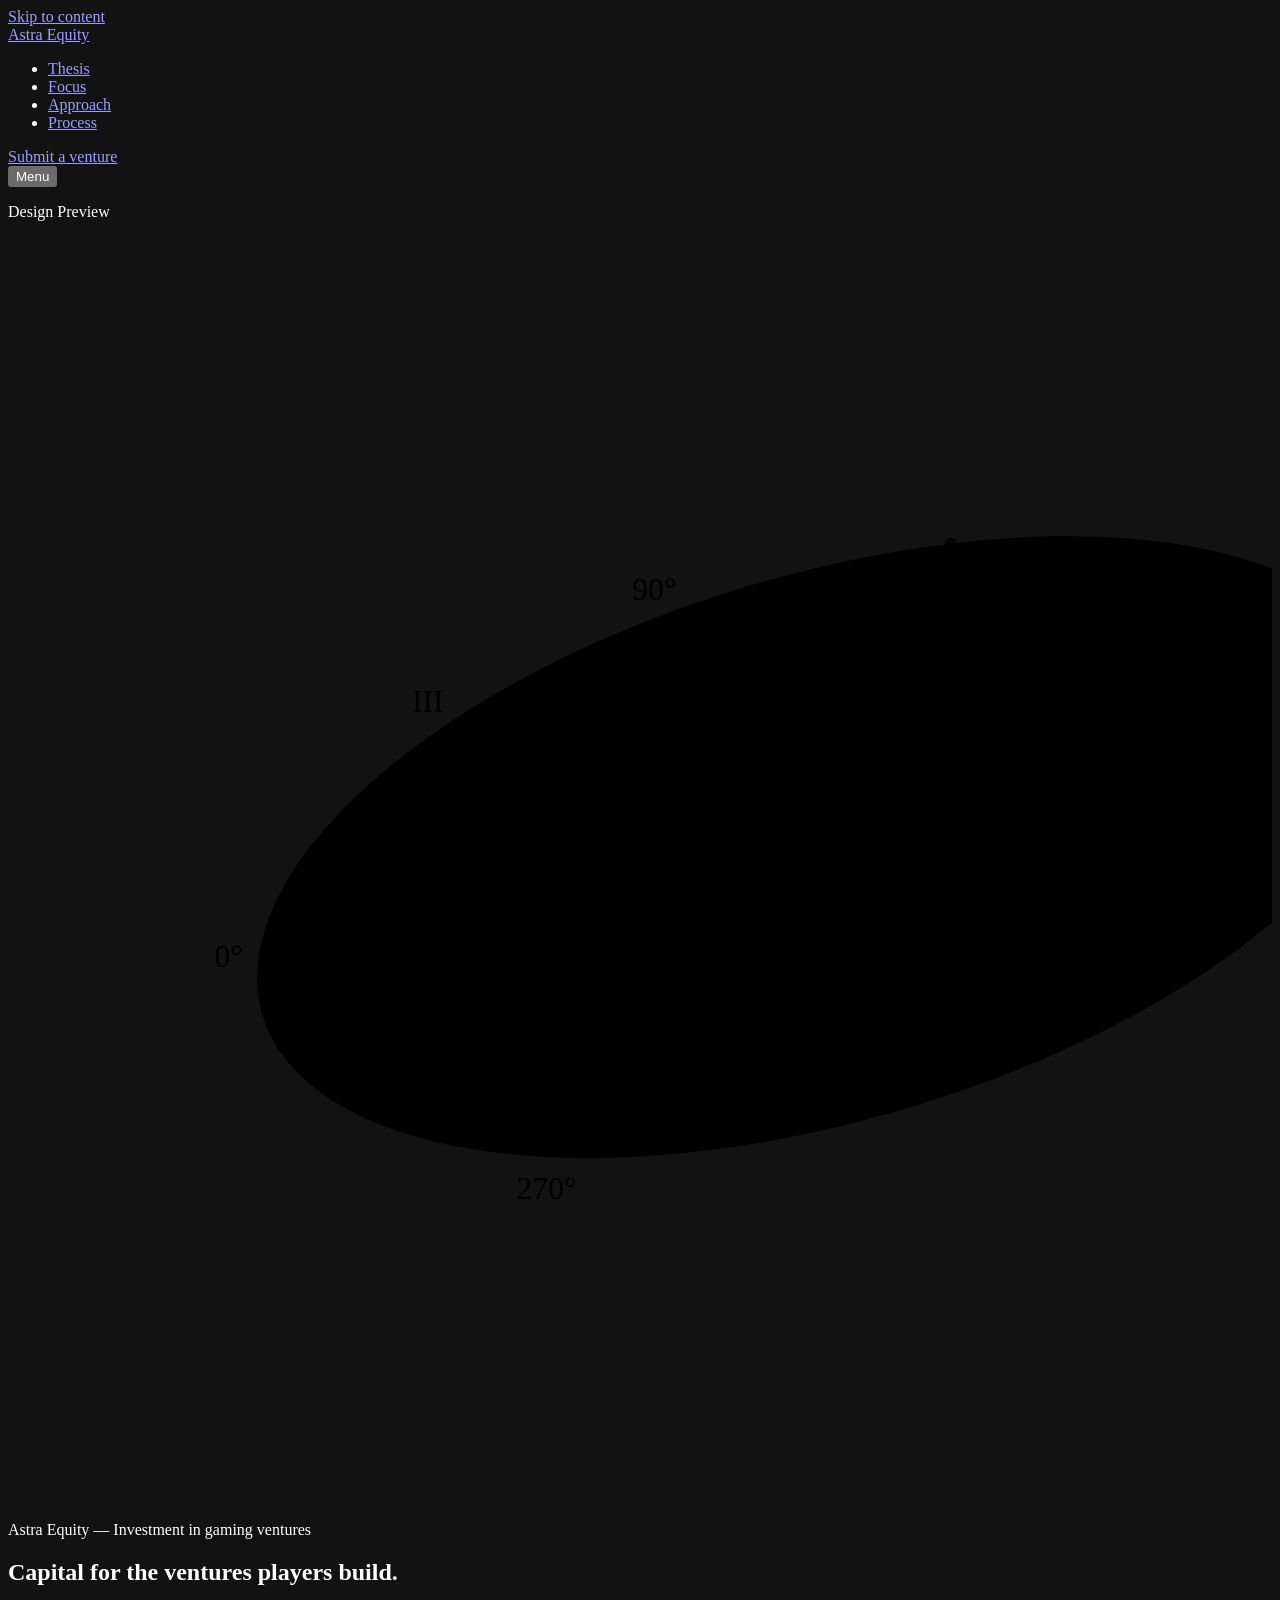
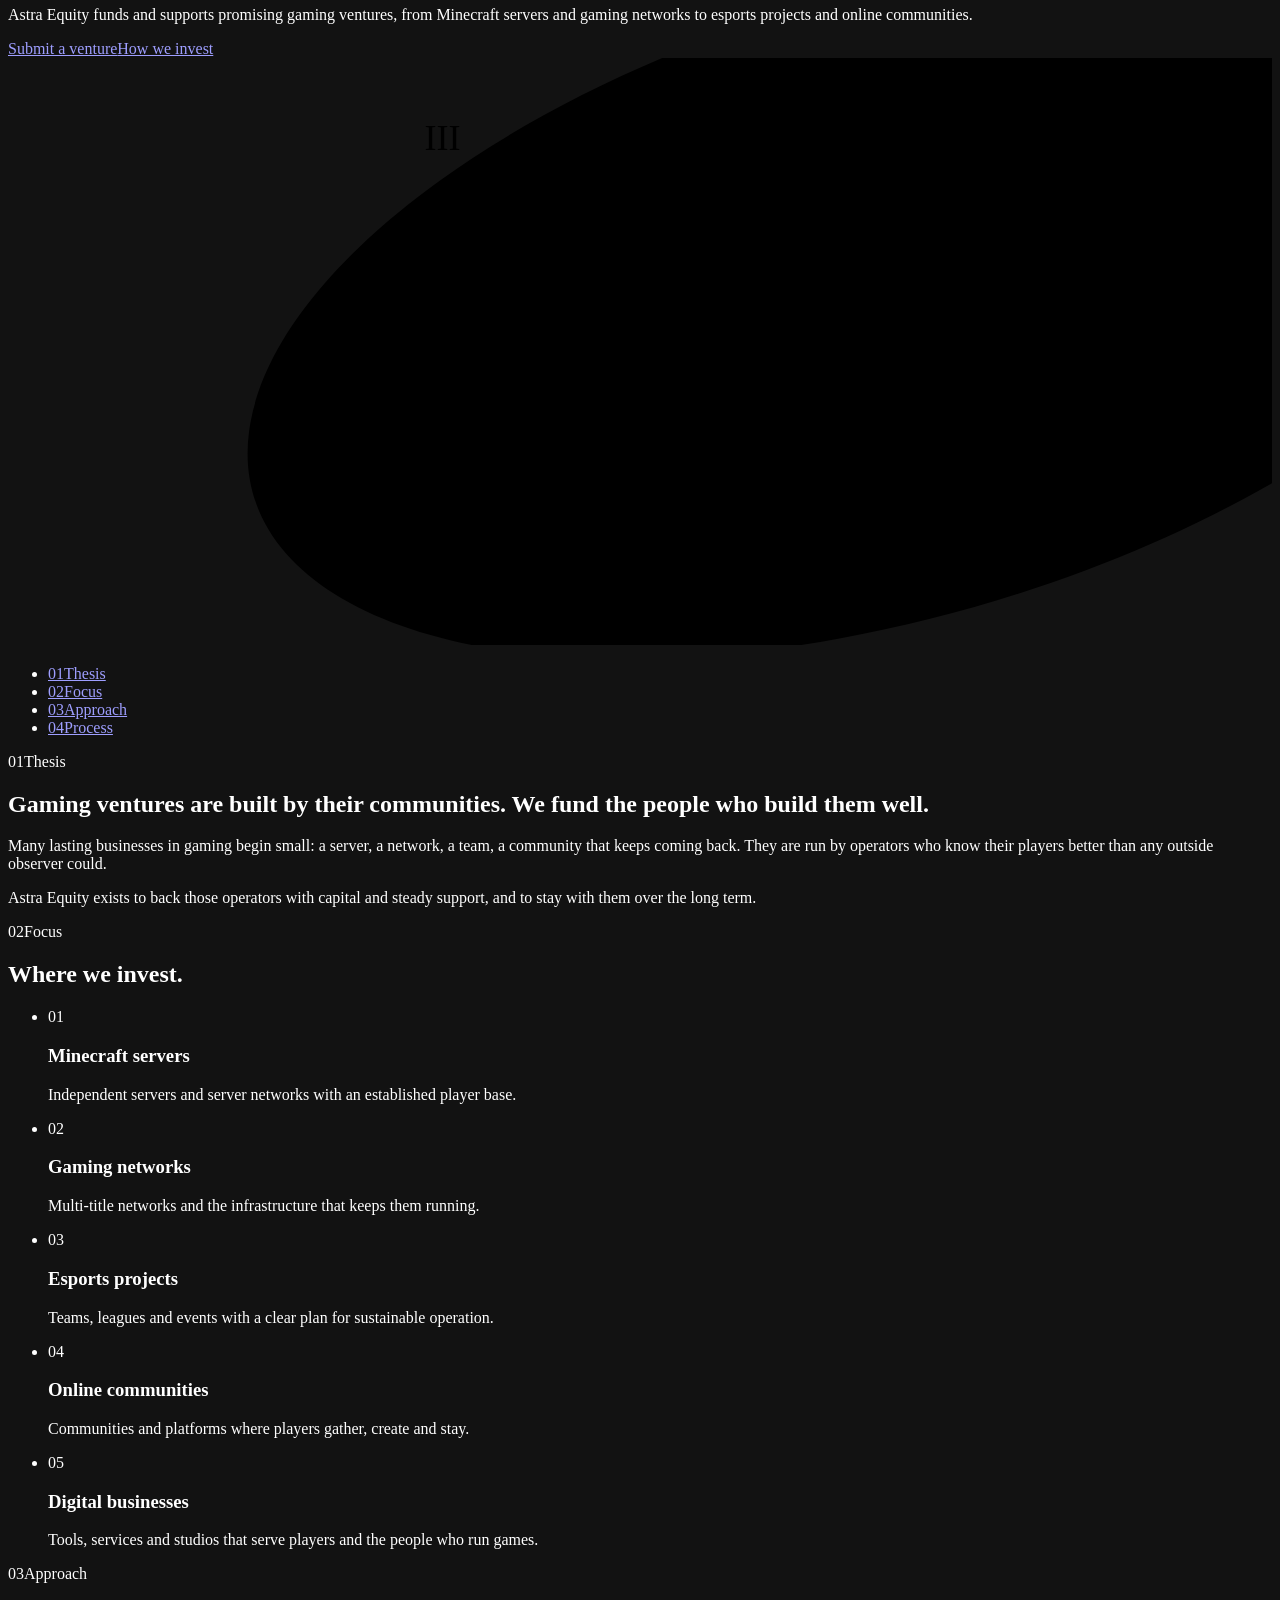
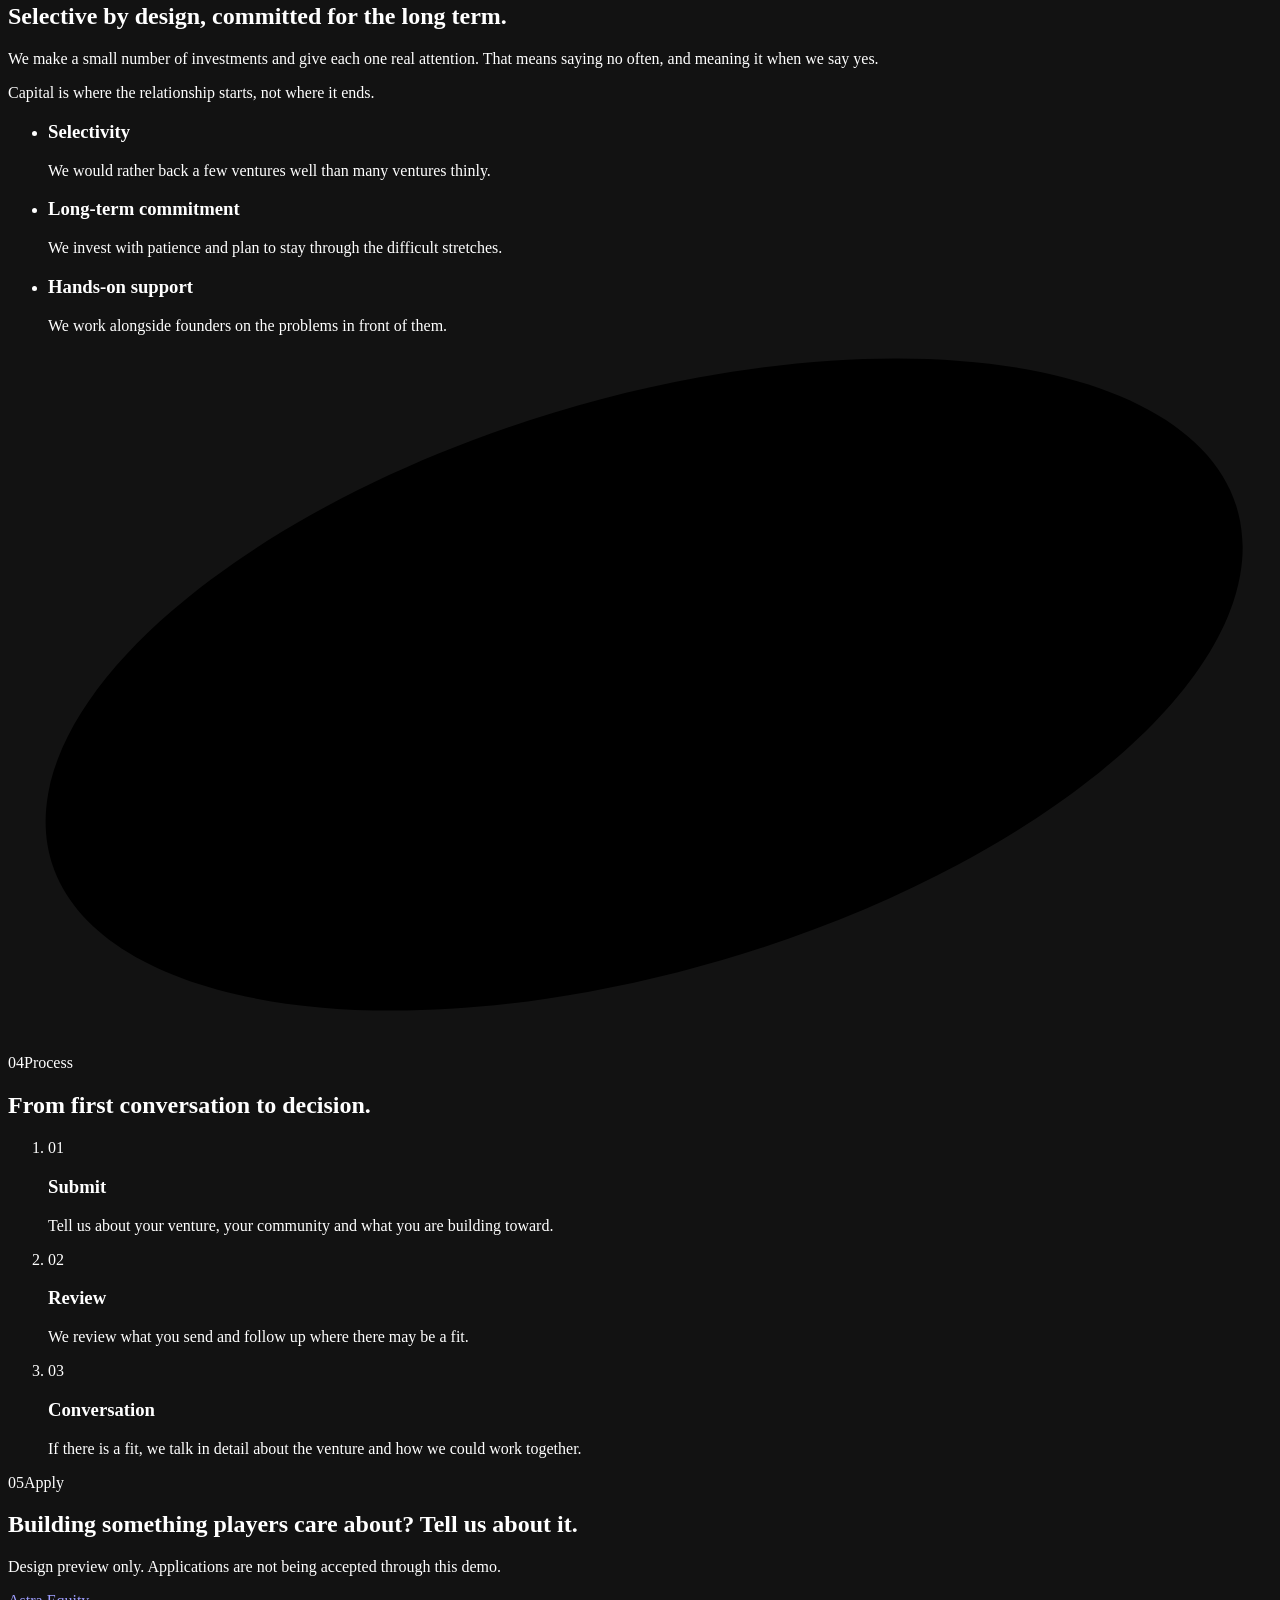
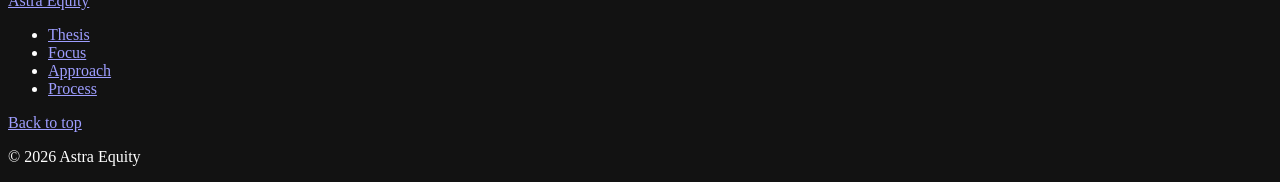
==== commit e185b682: "Keep preview label clear of mobile navigation" ====
--- a/index.html
+++ b/index.html
@@ -1 +1 @@
-<!DOCTYPE html><html lang="en" class="auwXnq_variable SZ3kUW_variable LyTxPG_variable antialiased"><head><meta charSet="utf-8"/><meta name="viewport" content="width=device-width, initial-scale=1"/><link rel="preload" href="/astra-equity-demo/_next/static/media/caa3a2e1cccd8315-s.p.0wgildi0cnwt9.woff2" as="font" crossorigin="" type="font/woff2"/><link rel="preload" href="/astra-equity-demo/_next/static/media/d38f3bca7db33566-s.p.0op912u62qdhl.woff2" as="font" crossorigin="" type="font/woff2"/><link rel="stylesheet" href="/astra-equity-demo/_next/static/chunks/2c17eww1yz1yi.css" data-precedence="next"/><link rel="preload" as="script" fetchPriority="low" href="/astra-equity-demo/_next/static/chunks/3cfn99dbrcvvp.js"/><script src="/astra-equity-demo/_next/static/chunks/2fn3om9nail2x.js" async=""></script><script src="/astra-equity-demo/_next/static/chunks/3dmm3v_fq28gc.js" async=""></script><script src="/astra-equity-demo/_next/static/chunks/turbopack-3df4pqcef6ci6.js" async=""></script><script src="/astra-equity-demo/_next/static/chunks/0umf92h1sb77c.js" async=""></script><script src="/astra-equity-demo/_next/static/chunks/3ncmlzw-qnk4o.js" async=""></script><meta name="theme-color" content="#090711"/><meta name="color-scheme" content="dark"/><title>Astra Equity — Design Preview</title><meta name="description" content="Astra Equity funds and supports promising gaming ventures: Minecraft servers, gaming networks, esports projects, online communities and digital businesses."/><meta name="robots" content="noindex, nofollow"/><meta name="next-size-adjust" content=""/><script src="/astra-equity-demo/_next/static/chunks/0cz1d0mv5g_q7.js" noModule=""></script></head><body class="min-h-svh bg-obsidian text-ink"><div hidden=""><!--$--><!--/$--></div><header id="top" class="sticky top-0 z-50 border-b border-hairline bg-obsidian"><a href="#content" class="type-nav sr-only bg-obsidian px-4 py-3 text-ink focus:not-sr-only focus:absolute focus:top-2 focus:left-2 focus:z-10">Skip to content</a><div class="container-site flex h-(--header-h) items-center justify-between gap-6"><a href="#top" class="type-wordmark text-ink">Astra Equity</a><nav aria-label="Primary" class="hidden items-center gap-8 md:flex"><ul class="flex items-center gap-8"><li><a href="#thesis" class="type-nav link-quiet py-3">Thesis</a></li><li><a href="#focus" class="type-nav link-quiet py-3">Focus</a></li><li><a href="#approach" class="type-nav link-quiet py-3">Approach</a></li><li><a href="#process" class="type-nav link-quiet py-3">Process</a></li></ul><a class="type-button inline-flex items-center justify-center max-w-full rounded-control text-center transition-colors duration-[160ms] ease-out relative h-10 px-4 border border-control text-ink hover:border-ink active:border-muted before:absolute before:-inset-y-0.5 before:inset-x-0 before:content-[&#x27;&#x27;] " href="#apply">Submit a venture</a></nav><div class="md:hidden"><button type="button" aria-haspopup="dialog" class="type-label -mr-3 flex h-11 items-center px-3 text-muted">Menu</button><dialog aria-label="Menu" class="menu-dialog"><div class="flex min-h-full flex-col"><div class="container-site flex h-(--header-h) shrink-0 items-center justify-between border-b border-hairline"><a href="#top" class="type-wordmark text-ink">Astra Equity</a><button type="button" class="type-label -mr-3 flex h-11 items-center px-3 text-muted">Close</button></div><nav aria-label="Menu" class="container-site grow pt-8"><ul><li class="border-b border-hairline"><a href="#thesis" class="flex items-baseline gap-4 py-6 text-ink"><span class="type-label w-6">01</span><span class="type-menu">Thesis</span></a></li><li class="border-b border-hairline"><a href="#focus" class="flex items-baseline gap-4 py-6 text-ink"><span class="type-label w-6">02</span><span class="type-menu">Focus</span></a></li><li class="border-b border-hairline"><a href="#approach" class="flex items-baseline gap-4 py-6 text-ink"><span class="type-label w-6">03</span><span class="type-menu">Approach</span></a></li><li class="border-b border-hairline"><a href="#process" class="flex items-baseline gap-4 py-6 text-ink"><span class="type-label w-6">04</span><span class="type-menu">Process</span></a></li></ul></nav><div class="container-site pt-12 pb-8"><a class="type-button inline-flex items-center justify-center max-w-full rounded-control text-center transition-colors duration-[160ms] ease-out min-h-12 px-6 py-3 bg-ink text-obsidian hover:bg-ink-hover active:bg-ink-pressed w-full" href="#apply">Submit a venture</a></div></div></dialog></div></div></header><main id="content"><section aria-labelledby="hero-heading" class="relative overflow-clip"><div aria-hidden="true" class="pointer-events-none absolute inset-0 hidden lg:block"><div class="hero-plate"><div class="hero-falloff enter-fade-slow" style="--delay:200ms"></div><svg viewBox="0 0 640 640" preserveAspectRatio="xMidYMid meet" aria-hidden="true" focusable="false" class="plate  relative size-full"><path d="M205.8 360.6C196.5 331.8 235.8 293.3 293.6 274.6C351.3 255.8 405.7 263.9 415.1 292.6C424.4 321.4 385.2 359.9 327.4 378.6C269.6 397.4 215.2 389.3 205.8 360.6Z" pathLength="1" class="plate-line plate-orbit" style="--delay:200ms"></path><path d="M182 320.2C232.1 263 343.1 222.5 430 229.7C516.9 237 546.7 289.2 496.6 346.4C446.5 403.6 335.5 444.1 248.6 436.8C161.8 429.6 131.9 377.4 182 320.2Z" pathLength="1" class="plate-line plate-orbit" style="--delay:320ms"></path><path d="M127.4 361.6C142.2 279.7 282.8 189.7 441.7 160.7C600.5 131.6 717.3 174.4 702.6 256.3C687.9 338.2 547.2 428.2 388.4 457.2C229.6 486.3 112.7 443.5 127.4 361.6Z" pathLength="1" class="plate-line plate-orbit" style="--delay:440ms"></path><g class="enter-fade-slow" style="--delay:440ms"><line x1="127.4" y1="361.6" x2="702.6" y2="256.3" class="plate-line" stroke-dasharray="2 6"></line><line x1="124.5" y1="361" x2="130.4" y2="362.1" class="plate-line"></line><line x1="151.3" y1="306.1" x2="156" y2="309.8" class="plate-line"></line><line x1="215.3" y1="247.9" x2="218.7" y2="252.8" class="plate-line"></line><line x1="323.3" y1="191.3" x2="325.5" y2="196.9" class="plate-line"></line><line x1="477.1" y1="152.3" x2="477.8" y2="158.2" class="plate-line"></line><line x1="639.8" y1="164.7" x2="637.7" y2="170.3" class="plate-line"></line><line x1="705.6" y1="256.9" x2="699.7" y2="255.8" class="plate-line"></line><line x1="603" y1="377.9" x2="599.8" y2="372.9" class="plate-line"></line><line x1="425.3" y1="452.4" x2="423.8" y2="446.6" class="plate-line"></line><line x1="275.4" y1="468.9" x2="275.7" y2="462.9" class="plate-line"></line><line x1="180.5" y1="449.2" x2="182.9" y2="443.8" class="plate-line"></line><line x1="133" y1="410.4" x2="138.1" y2="407.4" class="plate-line"></line><line x1="294" y1="330" x2="306" y2="330" class="plate-line"></line><line x1="300" y1="324" x2="300" y2="336" class="plate-line"></line><circle cx="300" cy="330" r="2.5" class="fill-ink"></circle><circle cx="264.6" cy="388.7" r="2.5" class="fill-ink"></circle><circle cx="477.4" cy="155.3" r="3" class="fill-muted"></circle><text x="313.1" y="256.9" text-anchor="middle" dominant-baseline="central" class="plate-label">I</text><text x="364.7" y="242.5" text-anchor="middle" dominant-baseline="central" class="plate-label">II</text><text x="212.5" y="235.4" text-anchor="middle" dominant-baseline="central" class="plate-label">III</text><text x="111.7" y="364.5" text-anchor="middle" dominant-baseline="central" class="plate-label">0<!-- -->°</text><text x="327.3" y="178.3" text-anchor="middle" dominant-baseline="central" class="plate-label">90<!-- -->°</text><text x="718.4" y="253.4" text-anchor="middle" dominant-baseline="central" class="plate-label">180<!-- -->°</text><text x="272.7" y="481.7" text-anchor="middle" dominant-baseline="central" class="plate-label">270<!-- -->°</text></g><circle cx="221.3" cy="286.4" r="4" class="plate-body-resting fill-violet"></circle><circle r="4" class="plate-body-moving fill-violet" style="offset-path:path(&quot;M182 320.2L183.3 318.8L184.5 317.4L185.8 316L187.2 314.6L188.5 313.2L189.9 311.8L191.3 310.4L192.7 309.1L194.2 307.7L195.7 306.3L197.2 305L198.8 303.6L200.3 302.2L201.9 300.9L203.6 299.5L205.2 298.2L206.9 296.9L208.6 295.5L210.3 294.2L212.1 292.9L213.9 291.6L215.7 290.3L217.5 289L219.4 287.7L221.3 286.4&quot;)"></circle></svg></div></div><div class="relative flex flex-col lg:min-h-[clamp(640px,calc(100svh-var(--header-h)),820px)]"><div class="container-site grid-site pt-12 md:pt-16 lg:pt-22"><p class="type-label enter-fade col-span-full">Astra Equity — Investment in gaming ventures</p><h1 id="hero-heading" class="type-display col-span-full mt-6 md:col-span-7">Capital for the ventures players build.</h1><p class="type-lead enter-rise col-span-full mt-8 max-w-[34rem] md:col-span-7 lg:col-span-6" style="--delay:120ms">Astra Equity funds and supports promising gaming ventures, from Minecraft servers and gaming networks to esports projects and online communities.</p><div class="enter-rise col-span-full mt-10 flex flex-wrap items-center gap-x-6 gap-y-4 lg:col-span-6 lg:col-start-1" style="--delay:240ms"><a class="type-button inline-flex items-center justify-center max-w-full rounded-control text-center transition-colors duration-[160ms] ease-out min-h-12 px-6 py-3 bg-ink text-obsidian hover:bg-ink-hover active:bg-ink-pressed " href="#apply">Submit a venture</a><a href="#approach" class="type-button link-text py-3">How we invest</a></div></div><div aria-hidden="true" class="relative mt-12 h-[220px] overflow-clip md:h-[280px] lg:hidden"><div class="hero-falloff hero-falloff-band enter-fade-slow" style="--delay:200ms"></div><svg viewBox="20 200 560 260" preserveAspectRatio="xMidYMid slice" aria-hidden="true" focusable="false" class="plate plate-band relative size-full"><path d="M205.8 360.6C196.5 331.8 235.8 293.3 293.6 274.6C351.3 255.8 405.7 263.9 415.1 292.6C424.4 321.4 385.2 359.9 327.4 378.6C269.6 397.4 215.2 389.3 205.8 360.6Z" pathLength="1" class="plate-line plate-orbit" style="--delay:200ms"></path><path d="M182 320.2C232.1 263 343.1 222.5 430 229.7C516.9 237 546.7 289.2 496.6 346.4C446.5 403.6 335.5 444.1 248.6 436.8C161.8 429.6 131.9 377.4 182 320.2Z" pathLength="1" class="plate-line plate-orbit" style="--delay:320ms"></path><path d="M127.4 361.6C142.2 279.7 282.8 189.7 441.7 160.7C600.5 131.6 717.3 174.4 702.6 256.3C687.9 338.2 547.2 428.2 388.4 457.2C229.6 486.3 112.7 443.5 127.4 361.6Z" pathLength="1" class="plate-line plate-orbit" style="--delay:440ms"></path><g class="enter-fade-slow" style="--delay:440ms"><line x1="127.4" y1="361.6" x2="702.6" y2="256.3" class="plate-line" stroke-dasharray="2 6"></line><line x1="124.5" y1="361" x2="130.4" y2="362.1" class="plate-line"></line><line x1="151.3" y1="306.1" x2="156" y2="309.8" class="plate-line"></line><line x1="215.3" y1="247.9" x2="218.7" y2="252.8" class="plate-line"></line><line x1="323.3" y1="191.3" x2="325.5" y2="196.9" class="plate-line"></line><line x1="477.1" y1="152.3" x2="477.8" y2="158.2" class="plate-line"></line><line x1="639.8" y1="164.7" x2="637.7" y2="170.3" class="plate-line"></line><line x1="705.6" y1="256.9" x2="699.7" y2="255.8" class="plate-line"></line><line x1="603" y1="377.9" x2="599.8" y2="372.9" class="plate-line"></line><line x1="425.3" y1="452.4" x2="423.8" y2="446.6" class="plate-line"></line><line x1="275.4" y1="468.9" x2="275.7" y2="462.9" class="plate-line"></line><line x1="180.5" y1="449.2" x2="182.9" y2="443.8" class="plate-line"></line><line x1="133" y1="410.4" x2="138.1" y2="407.4" class="plate-line"></line><line x1="294" y1="330" x2="306" y2="330" class="plate-line"></line><line x1="300" y1="324" x2="300" y2="336" class="plate-line"></line><circle cx="300" cy="330" r="2.5" class="fill-ink"></circle><circle cx="264.6" cy="388.7" r="2.5" class="fill-ink"></circle><circle cx="477.4" cy="155.3" r="3" class="fill-muted"></circle><text x="313.1" y="256.9" text-anchor="middle" dominant-baseline="central" class="plate-label">I</text><text x="364.7" y="242.5" text-anchor="middle" dominant-baseline="central" class="plate-label">II</text><text x="212.5" y="235.4" text-anchor="middle" dominant-baseline="central" class="plate-label">III</text></g><circle cx="221.3" cy="286.4" r="4" class="plate-body-resting fill-violet"></circle><circle r="4" class="plate-body-moving fill-violet" style="offset-path:path(&quot;M182 320.2L183.3 318.8L184.5 317.4L185.8 316L187.2 314.6L188.5 313.2L189.9 311.8L191.3 310.4L192.7 309.1L194.2 307.7L195.7 306.3L197.2 305L198.8 303.6L200.3 302.2L201.9 300.9L203.6 299.5L205.2 298.2L206.9 296.9L208.6 295.5L210.3 294.2L212.1 292.9L213.9 291.6L215.7 290.3L217.5 289L219.4 287.7L221.3 286.4&quot;)"></circle></svg></div><nav aria-label="Sections" class="container-site lg:mt-auto lg:pt-12"><div class="enter-grow h-px bg-hairline" style="--delay:700ms"></div><ul class="enter-fade grid grid-cols-2 gap-x-4 gap-y-2 pt-4 pb-12 md:grid-cols-4 md:gap-x-6 lg:h-18 lg:pb-0" style="--delay:1000ms"><li><a href="#thesis" class="type-label link-quiet inline-flex max-w-full gap-3 py-2"><span>01</span><span class="min-w-0">Thesis</span></a></li><li><a href="#focus" class="type-label link-quiet inline-flex max-w-full gap-3 py-2"><span>02</span><span class="min-w-0">Focus</span></a></li><li><a href="#approach" class="type-label link-quiet inline-flex max-w-full gap-3 py-2"><span>03</span><span class="min-w-0">Approach</span></a></li><li><a href="#process" class="type-label link-quiet inline-flex max-w-full gap-3 py-2"><span>04</span><span class="min-w-0">Process</span></a></li></ul></nav></div></section><section id="thesis" aria-labelledby="thesis-heading"><div class="container-site"><div class="border-t border-hairline pt-12 pb-20 md:pb-28 lg:pt-16 lg:pb-36 xl:pb-40"><div class="grid-site gap-y-4"><p class="type-label col-span-full flex gap-3 md:col-span-2 md:pt-2 lg:col-span-3 lg:pt-4"><span>01</span><span>Thesis</span></p><h2 id="thesis-heading" class="type-statement col-span-full md:col-span-6 lg:col-span-8">Gaming ventures are built by their communities. We fund the people who build them well.</h2></div><div class="grid-site mt-8 lg:mt-10"><div class="col-span-full max-w-[62ch] space-y-6 md:col-span-6 md:col-start-3 lg:col-span-6 lg:col-start-4"><p class="type-body">Many lasting businesses in gaming begin small: a server, a network, a team, a community that keeps coming back. They are run by operators who know their players better than any outside observer could.</p><p class="type-body">Astra Equity exists to back those operators with capital and steady support, and to stay with them over the long term.</p></div></div></div></div></section><section id="focus" aria-labelledby="focus-heading"><div class="container-site"><div class="border-t border-hairline pt-12 pb-20 md:pb-28 lg:pt-16 lg:pb-36 xl:pb-40"><div class="grid-site gap-y-4"><p class="type-label col-span-full flex gap-3 md:col-span-2 md:pt-2 lg:col-span-3 lg:pt-4"><span>02</span><span>Focus</span></p><h2 id="focus-heading" class="type-statement col-span-full md:col-span-6 lg:col-span-8">Where we invest.</h2></div><div class="grid-site mt-10 lg:mt-12"><ul class="col-span-full border-b border-hairline md:col-span-6 md:col-start-3 lg:col-span-9 lg:col-start-4"><li class="grid grid-cols-[auto_minmax(0,1fr)] items-baseline gap-x-4 border-t border-hairline py-7 md:grid-cols-6 md:gap-x-6 lg:grid-cols-9"><span class="type-label" aria-hidden="true">01</span><h3 class="type-row md:col-span-5 lg:col-span-4">Minecraft servers</h3><p class="type-body col-span-full mt-2 text-muted md:col-span-5 md:col-start-2 lg:col-span-4 lg:col-start-6 lg:mt-0">Independent servers and server networks with an established player base.</p></li><li class="grid grid-cols-[auto_minmax(0,1fr)] items-baseline gap-x-4 border-t border-hairline py-7 md:grid-cols-6 md:gap-x-6 lg:grid-cols-9"><span class="type-label" aria-hidden="true">02</span><h3 class="type-row md:col-span-5 lg:col-span-4">Gaming networks</h3><p class="type-body col-span-full mt-2 text-muted md:col-span-5 md:col-start-2 lg:col-span-4 lg:col-start-6 lg:mt-0">Multi-title networks and the infrastructure that keeps them running.</p></li><li class="grid grid-cols-[auto_minmax(0,1fr)] items-baseline gap-x-4 border-t border-hairline py-7 md:grid-cols-6 md:gap-x-6 lg:grid-cols-9"><span class="type-label" aria-hidden="true">03</span><h3 class="type-row md:col-span-5 lg:col-span-4">Esports projects</h3><p class="type-body col-span-full mt-2 text-muted md:col-span-5 md:col-start-2 lg:col-span-4 lg:col-start-6 lg:mt-0">Teams, leagues and events with a clear plan for sustainable operation.</p></li><li class="grid grid-cols-[auto_minmax(0,1fr)] items-baseline gap-x-4 border-t border-hairline py-7 md:grid-cols-6 md:gap-x-6 lg:grid-cols-9"><span class="type-label" aria-hidden="true">04</span><h3 class="type-row md:col-span-5 lg:col-span-4">Online communities</h3><p class="type-body col-span-full mt-2 text-muted md:col-span-5 md:col-start-2 lg:col-span-4 lg:col-start-6 lg:mt-0">Communities and platforms where players gather, create and stay.</p></li><li class="grid grid-cols-[auto_minmax(0,1fr)] items-baseline gap-x-4 border-t border-hairline py-7 md:grid-cols-6 md:gap-x-6 lg:grid-cols-9"><span class="type-label" aria-hidden="true">05</span><h3 class="type-row md:col-span-5 lg:col-span-4">Digital businesses</h3><p class="type-body col-span-full mt-2 text-muted md:col-span-5 md:col-start-2 lg:col-span-4 lg:col-start-6 lg:mt-0">Tools, services and studios that serve players and the people who run games.</p></li></ul></div></div></div></section><section id="approach" aria-labelledby="approach-heading"><div class="container-site"><div class="border-t border-hairline pt-12 pb-20 md:pb-28 lg:pt-16 lg:pb-36 xl:pb-40"><div class="grid-site gap-y-4"><p class="type-label col-span-full flex gap-3 md:col-span-2 md:pt-2 lg:col-span-3 lg:pt-4"><span>03</span><span>Approach</span></p><h2 id="approach-heading" class="type-statement col-span-full md:col-span-6 lg:col-span-8">Selective by design, committed for the long term.</h2></div><div class="grid-site mt-8 lg:mt-10"><div class="col-span-full md:col-span-6 md:col-start-3 lg:col-span-5 lg:col-start-4"><div class="max-w-[62ch] space-y-6"><p class="type-body">We make a small number of investments and give each one real attention. That means saying no often, and meaning it when we say yes.</p><p class="type-body">Capital is where the relationship starts, not where it ends.</p></div><ul class="mt-10 border-b border-hairline lg:mt-12"><li class="border-t border-hairline py-7"><h3 class="type-row">Selectivity</h3><p class="type-body mt-2 text-muted">We would rather back a few ventures well than many ventures thinly.</p></li><li class="border-t border-hairline py-7"><h3 class="type-row">Long-term commitment</h3><p class="type-body mt-2 text-muted">We invest with patience and plan to stay through the difficult stretches.</p></li><li class="border-t border-hairline py-7"><h3 class="type-row">Hands-on support</h3><p class="type-body mt-2 text-muted">We work alongside founders on the problems in front of them.</p></li></ul></div><div aria-hidden="true" class="hidden lg:col-span-3 lg:col-start-10 lg:block"><svg viewBox="108 148 610 330" aria-hidden="true" focusable="false" class="plate plate-two w-full max-w-60"><line x1="127.4" y1="361.6" x2="702.6" y2="256.3" class="plate-line" stroke-dasharray="5 15"></line><path d="M127.4 361.6C142.2 279.7 282.8 189.7 441.7 160.7C600.5 131.6 717.3 174.4 702.6 256.3C687.9 338.2 547.2 428.2 388.4 457.2C229.6 486.3 112.7 443.5 127.4 361.6Z" class="plate-line"></path><line x1="119.6" y1="360.2" x2="135.3" y2="363" class="plate-line"></line><line x1="147.4" y1="303" x2="160" y2="312.9" class="plate-line"></line><line x1="212.4" y1="243.8" x2="221.5" y2="256.9" class="plate-line"></line><line x1="321.5" y1="186.6" x2="327.3" y2="201.5" class="plate-line"></line><line x1="476.5" y1="147.3" x2="478.4" y2="163.2" class="plate-line"></line><line x1="641.6" y1="160" x2="636" y2="174.9" class="plate-line"></line><line x1="710.5" y1="257.7" x2="694.8" y2="254.9" class="plate-line"></line><line x1="605.8" y1="382.1" x2="597.1" y2="368.7" class="plate-line"></line><line x1="426.5" y1="457.3" x2="422.6" y2="441.7" class="plate-line"></line><line x1="275.2" y1="473.9" x2="275.9" y2="457.9" class="plate-line"></line><line x1="178.4" y1="453.8" x2="185" y2="439.2" class="plate-line"></line><line x1="128.7" y1="413" x2="142.4" y2="404.8" class="plate-line"></line><line x1="285" y1="330" x2="315" y2="330" class="plate-line"></line><line x1="300" y1="315" x2="300" y2="345" class="plate-line"></line><circle cx="300" cy="330" r="6" class="fill-ink"></circle></svg></div></div></div></div></section><section id="process" aria-labelledby="process-heading"><div class="container-site"><div class="border-t border-hairline pt-12 pb-20 md:pb-28 lg:pt-16 lg:pb-36 xl:pb-40"><div class="grid-site gap-y-4"><p class="type-label col-span-full flex gap-3 md:col-span-2 md:pt-2 lg:col-span-3 lg:pt-4"><span>04</span><span>Process</span></p><h2 id="process-heading" class="type-statement col-span-full md:col-span-6 lg:col-span-8">From first conversation to decision.</h2></div><div class="grid-site mt-10 lg:mt-12"><ol class="col-span-full border-b border-hairline md:col-span-6 md:col-start-3 lg:col-span-9 lg:col-start-4"><li class="grid grid-cols-[auto_minmax(0,1fr)] items-baseline gap-x-4 border-t border-hairline py-7 md:grid-cols-6 md:gap-x-6 lg:grid-cols-9"><span class="type-label" aria-hidden="true">01</span><h3 class="type-row md:col-span-5 lg:col-span-4">Submit</h3><p class="type-body col-span-full mt-2 text-muted md:col-span-5 md:col-start-2 lg:col-span-4 lg:col-start-6 lg:mt-0">Tell us about your venture, your community and what you are building toward.</p></li><li class="grid grid-cols-[auto_minmax(0,1fr)] items-baseline gap-x-4 border-t border-hairline py-7 md:grid-cols-6 md:gap-x-6 lg:grid-cols-9"><span class="type-label" aria-hidden="true">02</span><h3 class="type-row md:col-span-5 lg:col-span-4">Review</h3><p class="type-body col-span-full mt-2 text-muted md:col-span-5 md:col-start-2 lg:col-span-4 lg:col-start-6 lg:mt-0">We review what you send and follow up where there may be a fit.</p></li><li class="grid grid-cols-[auto_minmax(0,1fr)] items-baseline gap-x-4 border-t border-hairline py-7 md:grid-cols-6 md:gap-x-6 lg:grid-cols-9"><span class="type-label" aria-hidden="true">03</span><h3 class="type-row md:col-span-5 lg:col-span-4">Conversation</h3><p class="type-body col-span-full mt-2 text-muted md:col-span-5 md:col-start-2 lg:col-span-4 lg:col-start-6 lg:mt-0">If there is a fit, we talk in detail about the venture and how we could work together.</p></li></ol></div></div></div></section><section id="apply" aria-labelledby="apply-heading" class="border-t border-hairline bg-surface"><div class="container-site grid-site gap-y-10 py-20 md:py-28 lg:items-end lg:py-36"><div class="col-span-full lg:col-span-8"><p class="type-label flex gap-3"><span>05</span><span>Apply</span></p><h2 id="apply-heading" class="type-statement mt-4">Building something players care about? Tell us about it.</h2></div><div class="col-span-full lg:col-span-4 lg:col-start-9"><p class="type-small text-muted">Design preview only. Applications are not being accepted through this demo.</p></div></div></section></main><footer class="container-site py-12 lg:py-16"><div class="grid-site items-baseline gap-y-8"><div class="col-span-full lg:col-span-3"><a href="#top" class="type-wordmark text-ink">Astra Equity</a></div><nav aria-label="Footer" class="col-span-full md:col-span-6 lg:col-span-6"><ul class="flex flex-col gap-4 md:flex-row md:gap-8"><li><a href="#thesis" class="type-small link-text">Thesis</a></li><li><a href="#focus" class="type-small link-text">Focus</a></li><li><a href="#approach" class="type-small link-text">Approach</a></li><li><a href="#process" class="type-small link-text">Process</a></li></ul></nav><div class="col-span-full md:col-span-2 md:text-right lg:col-span-3"><a href="#top" class="type-small link-text">Back to top</a></div></div><p class="type-small mt-12 text-muted">© <!-- -->2026<!-- --> <!-- -->Astra Equity</p></footer><!--$--><!--/$--><p class="type-label pointer-events-none fixed right-3 bottom-3 z-50 border border-hairline bg-obsidian px-3 py-2">Design Preview</p><script id="_R_">(globalThis["TURBOPACK"] || (globalThis["TURBOPACK"] = [])).push({"otherChunks":["static/chunks/3cfn99dbrcvvp.js","static/chunks/2fn3om9nail2x.js","static/chunks/3dmm3v_fq28gc.js"],"runtimeModuleIds":[94553]});</script><script src="/astra-equity-demo/_next/static/chunks/3cfn99dbrcvvp.js" async=""></script><script>(self.__next_f=self.__next_f||[]).push([0])</script><script>self.__next_f.push([1,"1:\"$Sreact.fragment\"\n2:\"/astra-equity-demo/_next/static/chunks/0umf92h1sb77c.js\"\n3:I[39756,[\"$2\"],\"default\"]\n4:I[37457,[\"$2\"],\"default\"]\n6:\"/astra-equity-demo/_next/static/chunks/3ncmlzw-qnk4o.js\"\n7:I[79569,[\"$2\",\"$6\"],\"MobileMenu\"]\n16:\"ViewportBoundary\"\n17:I[97367,[\"$2\"],\"$16\"]\n19:\"MetadataBoundary\"\n1a:I[97367,[\"$2\"],\"$19\"]\n1b:\"$Sreact.suspense\"\n1d:I[68027,[\"$2\"],\"default\",1]\n:HL[\"/astra-equity-demo/_next/static/chunks/2c17eww1yz1yi.css\",\"style\"]\n:HL[\"/astra-equity-demo/_next/static/media/caa3a2e1cccd8315-s.p.0wgildi0cnwt9.woff2\",\"font\",{\"crossOrigin\":\"\",\"type\":\"font/woff2\"}]\n:HL[\"/astra-equity-demo/_next/static/media/d38f3bca7db33566-s.p.0op912u62qdhl.woff2\",\"font\",{\"crossOrigin\":\"\",\"type\":\"font/woff2\"}]\n5:[[\"children\",{\"s\":\"__PAGE__\",\"h\":512,\"d\":{\"r\":[\"$\",\"$1\",\"c\",{\"children\":[[[\"$\",\"header\",null,{\"id\":\"top\",\"className\":\"sticky top-0 z-50 border-b border-hairline bg-obsidian\",\"children\":[[\"$\",\"a\",null,{\"href\":\"#content\",\"className\":\"type-nav sr-only bg-obsidian px-4 py-3 text-ink focus:not-sr-only focus:absolute focus:top-2 focus:left-2 focus:z-10\",\"children\":\"Skip to content\"}],[\"$\",\"div\",null,{\"className\":\"container-site flex h-(--header-h) items-center justify-between gap-6\",\"children\":[[\"$\",\"a\",null,{\"href\":\"#top\",\"className\":\"type-wordmark text-ink\",\"children\":\"Astra Equity\"}],[\"$\",\"nav\",null,{\"aria-label\":\"Primary\",\"className\":\"hidden items-center gap-8 md:flex\",\"children\":[[\"$\",\"ul\",null,{\"className\":\"flex items-center gap-8\",\"children\":[[\"$\",\"li\",\"thesis\",{\"children\":[\"$\",\"a\",null,{\"href\":\"#thesis\",\"className\":\"type-nav link-quiet py-3\",\"children\":\"Thesis\"}]}],[\"$\",\"li\",\"focus\",{\"children\":[\"$\",\"a\",null,{\"href\":\"#focus\",\"className\":\"type-nav link-quiet py-3\",\"children\":\"Focus\"}]}],[\"$\",\"li\",\"approach\",{\"children\":[\"$\",\"a\",null,{\"href\":\"#approach\",\"className\":\"type-nav link-quiet py-3\",\"children\":\"Approach\"}]}],[\"$\",\"li\",\"process\",{\"children\":[\"$\",\"a\",null,{\"href\":\"#process\",\"className\":\"type-nav link-quiet py-3\",\"children\":\"Process\"}]}]]}],[\"$\",\"a\",null,{\"className\":\"type-button inline-flex items-center justify-center max-w-full rounded-control text-center transition-colors duration-[160ms] ease-out relative h-10 px-4 border border-control text-ink hover:border-ink active:border-muted before:absolute before:-inset-y-0.5 before:inset-x-0 before:content-[''] \",\"href\":\"#apply\",\"children\":\"Submit a venture\"}]]}],[\"$\",\"$L7\",null,{}]]}]]}],[\"$\",\"main\",null,{\"id\":\"content\",\"children\":[[\"$\",\"section\",null,{\"aria-labelledby\":\"hero-heading\",\"className\":\"relative overflow-clip\",\"children\":[[\"$\",\"div\",null,{\"aria-hidden\":\"true\",\"className\":\"pointer-events-none absolute inset-0 hidden lg:block\",\"children\":[\"$\",\"div\",null,{\"className\":\"hero-plate\",\"children\":[[\"$\",\"div\",null,{\"className\":\"hero-falloff enter-fade-slow\",\"style\":{\"--delay\":\"200ms\"}}],[\"$\",\"svg\",null,{\"viewBox\":\"0 0 640 640\",\"preserveAspectRatio\":\"xMidYMid meet\",\"aria-hidden\":\"true\",\"focusable\":\"false\",\"className\":\"plate  relative size-full\",\"children\":[[[\"$\",\"path\",\"I\",{\"d\":\"M205.8 360.6C196.5 331.8 235.8 293.3 293.6 274.6C351.3 255.8 405.7 263.9 415.1 292.6C424.4 321.4 385.2 359.9 327.4 378.6C269.6 397.4 215.2 389.3 205.8 360.6Z\",\"pathLength\":1,\"className\":\"plate-line plate-orbit\",\"style\":{\"--delay\":\"200ms\"}}],\"$L8\",\"$L9\"],\"$La\",\"$Lb\",\"$Lc\"]}]]}]}],\"$Ld\"]}],\"$Le\",\"$Lf\",\"$L10\",\"$L11\",\"$L12\"]}],\"$L13\"],[\"$L14\"],\"$L15\"]}],\"p\":false,\"v\":null}}]]\n0:{\"P\":null,\"c\":[\"\",\"\"],\"q\":\"\",\"i\":false,\"t\":{\"t\":{\"s\":\"\",\"h\":528,\"d\":{\"r\":[\"$\",\"$1\",\"c\",{\"children\":[[[\"$\",\"link\",\"0\",{\"rel\":\"stylesheet\",\"href\":\"/astra-equity-demo/_next/static/chunks/2c17eww1yz1yi.css\",\"precedence\":\"next\",\"crossOrigin\":\"$undefined\",\"nonce\":\"$undefined\"}],[\"$\",\"script\",\"script-0\",{\"src\":\"/astra-equity-demo/_next/static/chunks/0umf92h1sb77c.js\",\"async\":true,\"nonce\":\"$undefined\"}]],[\"$\",\"html\",null,{\"lang\":\"en\",\"className\":\"auwXnq_variable SZ3kUW_variable LyTxPG_variable antialiased\",\"children\":[\"$\",\"body\",null,{\"className\":\"min-h-svh bg-obsidian text-ink\",\"children\":[[\"$\",\"$L3\",null,{\"parallelRouterKey\":\"children\",\"error\":\"$undefined\",\"errorStyles\":\"$undefined\",\"errorScripts\":\"$undefined\",\"template\":[\"$\",\"$L4\",null,{}],\"templateStyles\":\"$undefined\",\"templateScripts\":\"$undefined\",\"notFound\":[[[\"$\",\"title\",null,{\"children\":\"404: This page could not be found.\"}],[\"$\",\"div\",null,{\"style\":{\"fontFamily\":\"system-ui,\\\"Segoe UI\\\",Roboto,Helvetica,Arial,sans-serif,\\\"Apple Color Emoji\\\",\\\"Segoe UI Emoji\\\"\",\"height\":\"100vh\",\"textAlign\":\"center\",\"display\":\"flex\",\"flexDirection\":\"column\",\"alignItems\":\"center\",\"justifyContent\":\"center\"},\"children\":[\"$\",\"div\",null,{\"children\":[[\"$\",\"style\",null,{\"dangerouslySetInnerHTML\":{\"__html\":\"body{color:#000;background:#fff;margin:0}.next-error-h1{border-right:1px solid rgba(0,0,0,.3)}@media (prefers-color-scheme:dark){body{color:#fff;background:#000}.next-error-h1{border-right:1px solid rgba(255,255,255,.3)}}\"}}],[\"$\",\"h1\",null,{\"className\":\"next-error-h1\",\"style\":{\"display\":\"inline-block\",\"margin\":\"0 20px 0 0\",\"padding\":\"0 23px 0 0\",\"fontSize\":24,\"fontWeight\":500,\"verticalAlign\":\"top\",\"lineHeight\":\"49px\"},\"children\":404}],[\"$\",\"div\",null,{\"style\":{\"display\":\"inline-block\"},\"children\":[\"$\",\"h2\",null,{\"style\":{\"fontSize\":14,\"fontWeight\":400,\"lineHeight\":\"49px\",\"margin\":0},\"children\":\"This page could not be found.\"}]}]]}]}]],[]],\"forbidden\":\"$undefined\",\"unauthorized\":\"$undefined\"}],[\"$\",\"p\",null,{\"className\":\"type-label pointer-events-none fixed right-3 bottom-3 z-50 border border-hairline bg-obsidian px-3 py-2\",\"children\":\"Design Preview\"}]]}]}]]}],\"p\":false,\"v\":null},\"c\":\"$Q5\"},\"h\":{\"r\":[\"$\",\"$1\",\"h\",{\"children\":[null,[\"$\",\"$L17\",null,{\"children\":\"$L18\"}],[\"$\",\"$L1a\",null,{\"children\":[[\"$\",\"div\",null,{\"hidden\":true,\"children\":[\"$\",\"$1b\",null,{\"name\":\"Next.Metadata\",\"children\":\"$L1c\"}]}],null]}],[\"$\",\"meta\",null,{\"name\":\"next-size-adjust\",\"content\":\"\"}]]}],\"p\":false,\"v\":null}},\"m\":\"$undefined\",\"G\":[\"$1d\",[[\"$\",\"link\",\"0\",{\"rel\":\"stylesheet\",\"href\":\"/astra-equity-demo/_next/static/chunks/2c17eww1yz1yi.css\",\"precedence\":\"next\",\"crossOrigin\":\"$undefined\",\"nonce\":\"$undefined\"}]]],\"S\":true,\"r\":\"$undefined\",\"s\":\"$undefined\",\"a\":\"$undefined\",\"l\":\"$undefined\",\"p\":\"$undefined\",\"d\":\"$undefined\",\"b\":\"jckev4QiBipt6lx-SJrZ2\"}\n21:I[28478,[\"$2\",\"$6\"],\"Reveal\"]\n22:I[97367,[\"$2\"],\"OutletBoundary\"]\n8:[\"$\",\"path\",\"II\",{\"d\":\"M182 320.2C232.1 263 343.1 222.5 430 229.7C516.9 237 546.7 289.2 496.6 346.4C446.5 403.6 335.5 444.1 248.6 436.8C161.8 429.6 131.9 377.4 182 320.2Z\",\"pathLength\":1,\"className\":\"plate-line plate-orbit\",\"style\":{\"--delay\":\"320ms\"}}]\n9:[\"$\",\"path\",\"III\",{\"d\":\"M127.4 361.6C142.2 279.7 282.8 189.7 441.7 160.7C600.5 131.6 717.3 174.4 702.6 256.3C687.9 338.2 547.2 428.2 388.4 457.2C229.6 486.3 112.7 443.5 127.4 361.6Z\",\"pathLength\":1,\"className\":\"plate-line plate-orbit\",\"style\":{\"--delay\":\"440ms\"}}]\na:[\"$\",\"g\",null,{\"className\":\"enter-fade-slow\",\"style\":{\"--delay\":\"440ms\"},\"children\":[[\"$\",\"line\",null,{\"x1\":127.4,\"y1\":361.6,\"x2\":702.6,\"y2\":256.3,\"className\":\"plate-line\",\"strokeDasharray\":\"2 6\"}],[[\"$\",\"line\",\"124.5-361\",{\"x1\":124.5,\"y1\":361,\"x2\":130.4,\"y2\":362.1,\"className\":\"plate-line\"}],[\"$\",\"line\",\"151.3-306.1\",{\"x1\":151.3,\"y1\":306.1,\"x2\":156,\"y2\":309.8,\"className\":\"plate-line\"}],[\"$\",\"line\",\"215.3-247.9\",{\"x1\":215.3,\"y1\":247.9,\"x2\":218.7,\"y2\":252.8,\"className\":\"plate-line\"}],[\"$\",\"line\",\"323.3-191.3\",{\"x1\":323.3,\"y1\":191.3,\"x2\":325.5,\"y2\":196.9,\"className\":\"plate-line\"}],[\"$\",\"line\",\"477.1-152.3\",{\"x1\":477.1,\"y1\":152.3,\"x2\":477.8,\"y2\":158.2,\"className\":\"plate-line\"}],[\"$\",\"line\",\"639.8-164.7\",{\"x1\":639.8,\"y1\":164.7,\"x2\":637.7,\"y2\":170.3,\"className\":\"plate-line\"}],[\"$\",\"line\",\"705.6-256.9\",{\"x1\":705.6,\"y1\":256.9,\"x2\":699.7,\"y2\":255.8,\"className\":\"plate-line\"}],[\"$\",\"line\",\"603-377.9\",{\"x1\":603,\"y1\":377.9,\"x2\":599.8,\"y2\":372.9,\"className\":\"plate-line\"}],[\"$\",\"line\",\"425.3-452.4\",{\"x1\":425.3,\"y1\":452.4,\"x2\":423.8,\"y2\":446.6,\"className\":\"plate-line\"}],[\"$\",\"line\",\"275.4-468.9\",{\"x1\":275.4,\"y1\":468.9,\"x2\":275.7,\"y2\":462.9,\"className\":\"plate-line\"}],[\"$\",\"line\",\"180.5-449.2\",{\"x1\":180.5,\"y1\":449.2,\"x2\":182.9,\"y2\":443.8,\"className\":\"plate-line\"}],[\"$\",\"line\",\"133-410.4\",{\"x1\":133,\"y1\":410.4,\"x2\":138.1,\"y2\":407.4,\"className\":\"plate-line\"}]],[\"$\",\"line\",null,{\"x1\":294,\"y1\":330,\"x2\":306,\"y2\":330,\"className\":\"plate-line\"}],[\"$\",\"line\",null,{\"x1\":300,\"y1\":324,\"x2\":300,\"y2\":336,\"className\":\"plate-line\"}],[\"$\",\"circle\",null,{\"cx\":300,\"cy\":330,\"r\":2.5,\"className\":\"fill-ink\"}],[\"$\",\"circle\",null,{\"cx\":264.6,\"cy\":388.7,\"r\":2.5,\"className\":\"fill-ink\"}],[\"$\",\"circle\",null,{\"cx\":477.4,\"cy\":155.3,\"r\":3,\"className\":\"fill-muted\"}],[[\"$\",\"text\",\"I\",{\"x\":313.1,\"y\":256.9,\"textAnchor\":\"middle\",\"dominantBaseline\":\"central\",\"className\":\"plate-label\",\"children\":\"I\"}],[\"$\",\"text\",\"II\",{\"x\":364.7,\"y\":242.5,\"textAnchor\":\"middle\",\"dominantBaseline\":\"central\",\"className\":\"plate-label\",\"children\":\"II\"}],[\"$\",\"text\",\"III\",{\"x\":212.5,\"y\":235.4,\"textAnchor\":\"middle\",\"dominantBaseline\":\"central\",\"className\":\"plate-label\",\"children\":\"III\"}]],[[\"$\",\"text\",\"0\",{\"x\":111.7,\"y\":364.5,\"textAnchor\":\"middle\",\"dominantBaseline\":\"central\",\"className\":\"plate-label\",\"children\":[0,\"°\"]}],[\"$\",\"text\",\"90\",{\"x\":327.3,\"y\":178.3,\"textAnchor\":\"middle\",\"dominantBaseline\":\"central\",\"className\":\"plate-label\",\"children\":[90,\"°\"]}],[\"$\",\"text\",\"180\",{\"x\":718.4,\"y\":253.4,\"textAnchor\":\"middle\",\"dominantBaseline\":\"central\",\"className\":\"plate-label\",\"children\":[180,\"°\"]}],[\"$\",\"text\",\"270\",{\"x\":272.7,\"y\":481.7,\"textAnchor\":\"middle\",\"dominantBaseline\":\"central\",\"className\":\"plate-label\",\"children\":[270,\"°\"]}]]]}]\nb:[\"$\",\"circle\",null,{\"cx\":221.3,\"cy\":286.4,\"r\":4,\"className\":\"plate-body-resting fill-violet\"}]\nc:[\"$\",\"circle\",null,{\"r\":4,\"className\":\"plate-body-moving fill-violet\",\"style\":{\"offsetPath\":\"path(\\\"M182 320.2L183.3 318.8L184.5 317.4L185.8 316L187.2 314.6L188.5 313.2L189.9 311.8L191.3 310.4L192.7 309.1L194.2 307.7L195.7 306.3L197.2 305L198.8 303.6L200.3 302.2L201.9 300.9L203.6 299.5L205.2 298.2L206.9 296.9L208.6 295.5L210.3 294.2L212.1 292.9L213.9 291.6L215.7 290.3L217.5 289L219.4 287.7L221.3 286.4\\\")\"}}]\nd:[\"$\",\"div\",null,{\"className\":\"relative flex flex-col lg:min-h-[clamp(640px,calc(100svh-var(--header-h)),820px)]\",\"children\":[[\"$\",\"div\",null,{\"className\":\"container-site grid-site pt-12 md:pt-16 lg:pt-22\",\"children\":[[\"$\",\"p\",null,{\"className\":\"type-label enter-fade col-span-full\",\"children\":\"Astra Equity — Investment in gaming ventures\"}],[\"$\",\"h1\",null,{\"id\":\"hero-heading\",\"className\":\"type-display col-span-full mt-6 md:col-span-7\",\"children\":\"Capital for the ventures players build.\"}],[\"$\",\"p\",null,{\"className\":\"type-lead enter-rise col-span-full mt-8 max-w-[34rem] md:col-span-7 lg:col-span-6\",\"style\":{\"--delay\":\"120ms\"},\"children\":\"Astra Equity funds and supports promising gaming ventures, from Minecraft servers and gaming networks to esports projects and online communities.\"}],[\"$\",\"div\",null,{\"className\":\"enter-rise col-span-full mt-10 flex flex-wrap items-center gap-x-6 gap-y-4 lg:col-span-6 lg:col-start-1\",\"style\":{\"--delay\":\"240ms\"},\"children\":[[\"$\",\"a\",null,{\"className\":\"type-button inline-flex items-center justify-center max-w-full rounded-control text-center transition-colors duration-[160ms] ease-out min-h-12 px-6 py-3 bg-ink text-obsidian hover:bg-ink-hover active:bg-ink-pressed \",\"href\":\"#apply\",\"children\":\"Submit a venture\"}],[\"$\",\"a\",null,{\"href\":\"#approach\",\"className\":\"type-button link-text py-3\",\"children\":\"How we invest\"}]]}]]}],[\"$\",\"div\",null,{\"aria-hidden\":\"true\",\"className\":\"relative mt-12 h-[220px] overflow-clip md:h-[280px] lg:hidden\",\"children\":[[\"$\",\"div\",null,{\"className\":\"hero-falloff hero-falloff-band enter-fade-slow\",\"style\":{\"--delay\":\"200ms\"}}],[\"$\",\"svg\",null,{\"viewBox\":\"20 200 560 260\",\"preserveAspectRatio\":\"xMidYMid slice\",\"aria-hidden\":\"true\",\"focusable\":\"false\",\"className\":\"plate plate-band relative size-full\",\"children\":[[[\"$\",\"path\",\"I\",{\"d\":\"M205.8 360.6C196.5 331.8 235.8 293.3 293.6 274.6C351.3 255.8 405.7 263.9 415.1 292.6C424.4 321.4 385.2 359.9 327.4 378.6C269.6 397.4 215.2 389.3 205.8 360.6Z\",\"pathLength\":1,\"className\":\"plate-line plate-orbit\",\"style\":{\"--delay\":\"200ms\"}}],[\"$\",\"path\",\"II\",{\"d\":\"M182 320.2C232.1 263 343.1 222.5 430 229.7C516.9 237 546.7 289.2 496.6 346.4C446.5 403.6 335.5 444.1 248.6 436.8C161.8 429.6 131.9 377.4 182 320.2Z\",\"pathLength\":1,\"className\":\"plate-line plate-orbit\",\"style\":{\"--delay\":\"320ms\"}}],[\"$\",\"path\",\"III\",{\"d\":\"M127.4 361.6C142.2 279.7 282.8 189.7 441.7 160.7C600.5 131.6 717.3 174.4 702.6 256.3C687.9 338.2 547.2 428.2 388.4 457.2C229.6 486.3 112.7 443.5 127.4 361.6Z\",\"pathLength\":1,\"className\":\"plate-line plate-orbit\",\"style\":{\"--delay\":\"440ms\"}}]],[\"$\",\"g\",null,{\"className\":\"enter-fade-slow\",\"style\":{\"--delay\":\"440ms\"},\"children\":[[\"$\",\"line\",null,{\"x1\":127.4,\"y1\":361.6,\"x2\":702.6,\"y2\":256.3,\"className\":\"plate-line\",\"strokeDasharray\":\"2 6\"}],[[\"$\",\"line\",\"124.5-361\",{\"x1\":124.5,\"y1\":361,\"x2\":130.4,\"y2\":362.1,\"className\":\"plate-line\"}],[\"$\",\"line\",\"151.3-306.1\",{\"x1\":151.3,\"y1\":306.1,\"x2\":156,\"y2\":309.8,\"className\":\"plate-line\"}],[\"$\",\"line\",\"215.3-247.9\",{\"x1\":215.3,\"y1\":247.9,\"x2\":218.7,\"y2\":252.8,\"className\":\"plate-line\"}],[\"$\",\"line\",\"323.3-191.3\",{\"x1\":323.3,\"y1\":191.3,\"x2\":325.5,\"y2\":196.9,\"className\":\"plate-line\"}],[\"$\",\"line\",\"477.1-152.3\",{\"x1\":477.1,\"y1\":152.3,\"x2\":477.8,\"y2\":158.2,\"className\":\"plate-line\"}],[\"$\",\"line\",\"639.8-164.7\",{\"x1\":639.8,\"y1\":164.7,\"x2\":637.7,\"y2\":170.3,\"className\":\"plate-line\"}],[\"$\",\"line\",\"705.6-256.9\",{\"x1\":705.6,\"y1\":256.9,\"x2\":699.7,\"y2\":255.8,\"className\":\"plate-line\"}],[\"$\",\"line\",\"603-377.9\",{\"x1\":603,\"y1\":377.9,\"x2\":599.8,\"y2\":372.9,\"className\":\"plate-line\"}],[\"$\",\"line\",\"425.3-452.4\",{\"x1\":425.3,\"y1\":452.4,\"x2\":423.8,\"y2\":446.6,\"className\":\"plate-line\"}],[\"$\",\"line\",\"275.4-468.9\",{\"x1\":275.4,\"y1\":468.9,\"x2\":275.7,\"y2\":462.9,\"className\":\"plate-line\"}],[\"$\",\"line\",\"180.5-449.2\",{\"x1\":180.5,\"y1\":449.2,\"x2\":182.9,\"y2\":443.8,\"className\":\"plate-line\"}],[\"$\",\"line\",\"133-410.4\",{\"x1\":133,\"y1\":410.4,\"x2\":138.1,\"y2\":407.4,\"className\":\"plate-line\"}]],[\"$\",\"line\",null,{\"x1\":294,\"y1\":330,\"x2\":306,\"y2\":330,\"className\":\"plate-line\"}],[\"$\",\"line\",null,{\"x1\":300,\"y1\":324,\"x2\":300,\"y2\":336,\"className\":\"plate-line\"}],[\"$\",\"circle\",null,{\"cx\":300,\"cy\":330,\"r\":2.5,\"className\":\"fill-ink\"}],[\"$\",\"circle\",null,{\"cx\":264.6,\"cy\":388.7,\"r\":2.5,\"className\":\"fill-ink\"}],[\"$\",\"circle\",null,{\"cx\":477.4,\"cy\":155.3,\"r\":3,\"className\":\"fill-muted\"}],[[\"$\",\"text\",\"I\",{\"x\":313.1,\"y\":256.9,\"textAnchor\":\"middle\",\"dominantBaseline\":\"central\",\"className\":\"plate-label\",\"children\":\"I\"}],[\"$\",\"text\",\"II\",{\"x\":364.7,\"y\":242.5,\"textAnchor\":\"middle\",\"dominantBaseline\":\"central\",\"className\":\"plate-label\",\"children\":\"II\"}],[\"$\",\"text\",\"III\",{\"x\":212.5,\"y\":235.4,\"textAnchor\":\"middle\",\"dominantBaseline\":\"central\",\"className\":\"plate-label\",\"children\":\"III\"}]],false]}],\"$L1e\",\"$L1f\"]}]]}],\"$L20\"]}]\ne:[\"$\",\"section\",null,{\"id\":\"thesis\",\"aria-labelledby\":\"thesis-heading\",\"children\":[\"$\",\"$L21\",null,{\"className\":\"container-site\",\"children\":[\"$\",\"div\",null,{\"className\":\"border-t border-hairline pt-12 pb-20 md:pb-28 lg:pt-16 lg:pb-36 xl:pb-40\",\"children\":[[\"$\",\"div\",null,{\"className\":\"grid-site gap-y-4\",\"children\":[[\"$\",\"p\",null,{\"className\":\"type-label col-span-full flex gap-3 md:col-span-2 md:pt-2 lg:col-span-3 lg:pt-4\",\"children\":[[\"$\",\"span\",null,{\"children\":\"01\"}],[\"$\",\"span\",null,{\"children\":\"Thesis\"}]]}],[\"$\",\"h2\",null,{\"id\":\"thesis-heading\",\"className\":\"type-statement col-span-full md:col-span-6 lg:col-span-8\",\"children\":\"Gaming ventures are built by their communities. We fund the people who build them well.\"}]]}],[\"$\",\"div\",null,{\"className\":\"grid-site mt-8 lg:mt-10\",\"children\":[\"$\",\"div\",null,{\"className\":\"col-span-full max-w-[62ch] space-y-6 md:col-span-6 md:col-start-3 lg:col-span-6 lg:col-start-4\",\"children\":[[\"$\",\"p\",\"Many lasting businesses in gaming begin small: a server, a network, a team, a community that keeps coming back. They are run by operators who know their players better than any outside observer could.\",{\"className\":\"type-body\",\"children\":\"Many lasting businesses in gaming begin small: a server, a network, a team, a community that keeps coming back. They are run by operators who know their players better than any outside observer could.\"}],[\"$\",\"p\",\"Astra Equity exists to back those operators with capital and steady support, and to stay with them over the long term.\",{\"className\":\"type-body\",\"children\":\"Astra Equity exists to back those operators with capital and steady support, and to stay with them over the long term.\"}]]}]}]]}]}]}]\nf:[\"$\",\"section\",null,{\"id\":\"focus\",\"aria-labelledby\":\"focus-heading\",\"children\":[\"$\",\"$L21\",null,{\"className\":\"container-site\",\"children\":[\"$\",\"div\",null,{\"className\":\"border-t border-hairline pt-12 pb-20 md:pb-28 lg:pt-16 lg:pb-36 xl:pb-40\",\"children\":[[\"$\",\"div\",null,{\"className\":\"grid-site gap-y-4\",\"children\":[[\"$\",\"p\",null,{\"className\":\"type-label col-span-full flex gap-3 md:col-span-2 md:pt-2 lg:col-span-3 lg:pt-4\",\"children\":[[\"$\",\"span\",null,{\"children\":\"02\"}],[\"$\",\"span\",null,{\"children\":\"Focus\"}]]}],[\"$\",\"h2\",null,{\"id\":\"focus-heading\",\"className\":\"type-statement col-span-full md:col-span-6 lg:col-span-8\",\"children\":\"Where we invest.\"}]]}],[\"$\",\"div\",null,{\"className\":\"grid-site mt-10 lg:mt-12\",\"children\":[\"$\",\"ul\",null,{\"className\":\"col-span-full border-b border-hairline md:col-span-6 md:col-start-3 lg:col-span-9 lg:col-start-4\",\"children\":[[\"$\",\"li\",\"Minecraft servers\",{\"className\":\"grid grid-cols-[auto_minmax(0,1fr)] items-baseline gap-x-4 border-t border-hairline py-7 md:grid-cols-6 md:gap-x-6 lg:grid-cols-9\",\"children\":[[\"$\",\"span\",null,{\"className\":\"type-label\",\"aria-hidden\":\"true\",\"children\":\"01\"}],[\"$\",\"h3\",null,{\"className\":\"type-row md:col-span-5 lg:col-span-4\",\"children\":\"Minecraft servers\"}],[\"$\",\"p\",null,{\"className\":\"type-body col-span-full mt-2 text-muted md:col-span-5 md:col-start-2 lg:col-span-4 lg:col-start-6 lg:mt-0\",\"children\":\"Independent servers and server networks with an established player base.\"}]]}],[\"$\",\"li\",\"Gaming networks\",{\"className\":\"grid grid-cols-[auto_minmax(0,1fr)] items-baseline gap-x-4 border-t border-hairline py-7 md:grid-cols-6 md:gap-x-6 lg:grid-cols-9\",\"children\":[[\"$\",\"span\",null,{\"className\":\"type-label\",\"aria-hidden\":\"true\",\"children\":\"02\"}],[\"$\",\"h3\",null,{\"className\":\"type-row md:col-span-5 lg:col-span-4\",\"children\":\"Gaming networks\"}],[\"$\",\"p\",null,{\"className\":\"type-body col-span-full mt-2 text-muted md:col-span-5 md:col-start-2 lg:col-span-4 lg:col-start-6 lg:mt-0\",\"children\":\"Multi-title networks and the infrastructure that keeps them running.\"}]]}],[\"$\",\"li\",\"Esports projects\",{\"className\":\"grid grid-cols-[auto_minmax(0,1fr)] items-baseline gap-x-4 border-t border-hairline py-7 md:grid-cols-6 md:gap-x-6 lg:grid-cols-9\",\"children\":[[\"$\",\"span\",null,{\"className\":\"type-label\",\"aria-hidden\":\"true\",\"children\":\"03\"}],[\"$\",\"h3\",null,{\"className\":\"type-row md:col-span-5 lg:col-span-4\",\"children\":\"Esports projects\"}],[\"$\",\"p\",null,{\"className\":\"type-body col-span-full mt-2 text-muted md:col-span-5 md:col-start-2 lg:col-span-4 lg:col-start-6 lg:mt-0\",\"children\":\"Teams, leagues and events with a clear plan for sustainable operation.\"}]]}],[\"$\",\"li\",\"Online communities\",{\"className\":\"grid grid-cols-[auto_minmax(0,1fr)] items-baseline gap-x-4 border-t border-hairline py-7 md:grid-cols-6 md:gap-x-6 lg:grid-cols-9\",\"children\":[[\"$\",\"span\",null,{\"className\":\"type-label\",\"aria-hidden\":\"true\",\"children\":\"04\"}],[\"$\",\"h3\",null,{\"className\":\"type-row md:col-span-5 lg:col-span-4\",\"children\":\"Online communities\"}],[\"$\",\"p\",null,{\"className\":\"type-body col-span-full mt-2 text-muted md:col-span-5 md:col-start-2 lg:col-span-4 lg:col-start-6 lg:mt-0\",\"children\":\"Communities and platforms where players gather, create and stay.\"}]]}],[\"$\",\"li\",\"Digital businesses\",{\"className\":\"grid grid-cols-[auto_minmax(0,1fr)] items-baseline gap-x-4 border-t border-hairline py-7 md:grid-cols-6 md:gap-x-6 lg:grid-cols-9\",\"children\":[[\"$\",\"span\",null,{\"className\":\"type-label\",\"aria-hidden\":\"true\",\"children\":\"05\"}],[\"$\",\"h3\",null,{\"className\":\"type-row md:col-span-5 lg:col-span-4\",\"children\":\"Digital businesses\"}],[\"$\",\"p\",null,{\"className\":\"type-body col-span-full mt-2 text-muted md:col-span-5 md:col-start-2 lg:col-span-4 lg:col-start-6 lg:mt-0\",\"children\":\"Tools, services and studios that serve players and the people who run games.\"}]]}]]}]}]]}]}]}]\n10:[\"$\",\"section\",null,{\"id\":\"approach\",\"aria-labelledby\":\"approach-heading\",\"children\":[\"$\",\"$L21\",null,{\"className\":\"container-site\",\"children\":[\"$\",\"div\",null,{\"className\":\"border-t border-hairline pt-12 pb-20 md:pb-28 lg:pt-16 lg:pb-36 xl:pb-40\",\"children\":[[\"$\",\"div\",null,{\"className\":\"grid-site gap-y-4\",\"children\":[[\"$\",\"p\",null,{\"className\":\"type-label col-span-full flex gap-3 md:col-span-2 md:pt-2 lg:col-span-3 lg:pt-4\",\"children\":[[\"$\",\"span\",null,{\"children\":\"03\"}],[\"$\",\"span\",null,{\"children\":\"Approach\"}]]}],[\"$\",\"h2\",null,{\"id\":\"approach-heading\",\"className\":\"type-statement col-span-full md:col-span-6 lg:col-span-8\",\"children\":\"Selective by design, committed for the long term.\"}]]}],[\"$\",\"div\",null,{\"className\":\"grid-site mt-8 lg:mt-10\",\"children\":[[\"$\",\"div\",null,{\"className\":\"col-span-full md:col-span-6 md:col-start-3 lg:col-span-5 lg:col-start-4\",\"children\":[[\"$\",\"div\",null,{\"className\":\"max-w-[62ch] space-y-6\",\"children\":[[\"$\",\"p\",\"We make a small number of investments and give each one real attention. That means saying no often, and meaning it when we say yes.\",{\"className\":\"type-body\",\"children\":\"We make a small number of investments and give each one real attention. That means saying no often, and meaning it when we say yes.\"}],[\"$\",\"p\",\"Capital is where the relationship starts, not where it ends.\",{\"className\":\"type-body\",\"children\":\"Capital is where the relationship starts, not where it ends.\"}]]}],[\"$\",\"ul\",null,{\"className\":\"mt-10 border-b border-hairline lg:mt-12\",\"children\":[[\"$\",\"li\",\"Selectivity\",{\"className\":\"border-t border-hairline py-7\",\"children\":[[\"$\",\"h3\",null,{\"className\":\"type-row\",\"children\":\"Selectivity\"}],[\"$\",\"p\",null,{\"className\":\"type-body mt-2 text-muted\",\"children\":\"We would rather back a few ventures well than many ventures thinly.\"}]]}],[\"$\",\"li\",\"Long-term commitment\",{\"className\":\"border-t border-hairline py-7\",\"children\":[[\"$\",\"h3\",null,{\"className\":\"type-row\",\"children\":\"Long-term commitment\"}],[\"$\",\"p\",null,{\"className\":\"type-body mt-2 text-muted\",\"children\":\"We invest with patience and plan to stay through the difficult stretches.\"}]]}],[\"$\",\"li\",\"Hands-on support\",{\"className\":\"border-t border-hairline py-7\",\"children\":[[\"$\",\"h3\",null,{\"className\":\"type-row\",\"children\":\"Hands-on support\"}],[\"$\",\"p\",null,{\"className\":\"type-body mt-2 text-muted\",\"children\":\"We work alongside founders on the problems in front of them.\"}]]}]]}]]}],[\"$\",\"div\",null,{\"aria-hidden\":\"true\",\"className\":\"hidden lg:col-span-3 lg:col-start-10 lg:block\",\"children\":[\"$\",\"svg\",null,{\"viewBox\":\"108 148 610 330\",\"aria-hidden\":\"true\",\"focusable\":\"false\",\"className\":\"plate plate-two w-full max-w-60\",\"children\":[[\"$\",\"line\",null,{\"x1\":127.4,\"y1\":361.6,\"x2\":702.6,\"y2\":256.3,\"className\":\"plate-line\",\"strokeDasharray\":\"5 15\"}],[\"$\",\"path\",null,{\"d\":\"M127.4 361.6C142.2 279.7 282.8 189.7 441.7 160.7C600.5 131.6 717.3 174.4 702.6 256.3C687.9 338.2 547.2 428.2 388.4 457.2C229.6 486.3 112.7 443.5 127.4 361.6Z\",\"className\":\"plate-line\"}],[[\"$\",\"line\",\"119.6-360.2\",{\"x1\":119.6,\"y1\":360.2,\"x2\":135.3,\"y2\":363,\"className\":\"plate-line\"}],[\"$\",\"line\",\"147.4-303\",{\"x1\":147.4,\"y1\":303,\"x2\":160,\"y2\":312.9,\"className\":\"plate-line\"}],[\"$\",\"line\",\"212.4-243.8\",{\"x1\":212.4,\"y1\":243.8,\"x2\":221.5,\"y2\":256.9,\"className\":\"plate-line\"}],[\"$\",\"line\",\"321.5-186.6\",{\"x1\":321.5,\"y1\":186.6,\"x2\":327.3,\"y2\":201.5,\"className\":\"plate-line\"}],[\"$\",\"line\",\"476.5-147.3\",{\"x1\":476.5,\"y1\":147.3,\"x2\":478.4,\"y2\":163.2,\"className\":\"plate-line\"}],[\"$\",\"line\",\"641.6-160\",{\"x1\":641.6,\"y1\":160,\"x2\":636,\"y2\":174.9,\"className\":\"plate-line\"}],[\"$\",\"line\",\"710.5-257.7\",{\"x1\":710.5,\"y1\":257.7,\"x2\":694.8,\"y2\":254.9,\"className\":\"plate-line\"}],[\"$\",\"line\",\"605.8-382.1\",{\"x1\":605.8,\"y1\":382.1,\"x2\":597.1,\"y2\":368.7,\"className\":\"plate-line\"}],[\"$\",\"line\",\"426.5-457.3\",{\"x1\":426.5,\"y1\":457.3,\"x2\":422.6,\"y2\":441.7,\"className\":\"plate-line\"}],[\"$\",\"line\",\"275.2-473.9\",{\"x1\":275.2,\"y1\":473.9,\"x2\":275.9,\"y2\":457.9,\"className\":\"plate-line\"}],[\"$\",\"line\",\"178.4-453.8\",{\"x1\":178.4,\"y1\":453.8,\"x2\":185,\"y2\":439.2,\"className\":\"plate-line\"}],[\"$\",\"line\",\"128.7-413\",{\"x1\":128.7,\"y1\":413,\"x2\":142.4,\"y2\":404.8,\"className\":\"plate-line\"}]],[\"$\",\"line\",null,{\"x1\":285,\"y1\":330,\"x2\":315,\"y2\":330,\"className\":\"plate-line\"}],[\"$\",\"line\",null,{\"x1\":300,\"y1\":315,\"x2\":300,\"y2\":345,\"className\":\"plate-line\"}],[\"$\",\"circle\",null,{\"cx\":300,\"cy\":330,\"r\":6,\"className\":\"fill-ink\"}]]}]}]]}]]}]}]}]\n11:[\"$\",\"section\",null,{\"id\":\"process\",\"aria-labelledby\":\"process-heading\",\"children\":[\"$\",\"$L21\",null,{\"className\":\"container-site\",\"children\":[\"$\",\"div\",null,{\"className\":\"border-t border-hairline pt-12 pb-20 md:pb-28 lg:pt-16 lg:pb-36 xl:pb-40\",\"children\":[[\"$\",\"div\",null,{\"className\":\"grid-site gap-y-4\",\"children\":[[\"$\",\"p\",null,{\"className\":\"type-label col-span-full flex gap-3 md:col-span-2 md:pt-2 lg:col-span-3 lg:pt-4\",\"children\":[[\"$\",\"span\",null,{\"children\":\"04\"}],[\"$\",\"span\",null,{\"children\":\"Process\"}]]}],[\"$\",\"h2\",null,{\"id\":\"process-heading\",\"className\":\"type-statement col-span-full md:col-span-6 lg:col-span-8\",\"children\":\"From first conversation to decision.\"}]]}],[\"$\",\"div\",null,{\"className\":\"grid-site mt-10 lg:mt-12\",\"children\":[\"$\",\"ol\",null,{\"className\":\"col-span-full border-b border-hairline md:col-span-6 md:col-start-3 lg:col-span-9 lg:col-start-4\",\"children\":[[\"$\",\"li\",\"Submit\",{\"className\":\"grid grid-cols-[auto_minmax(0,1fr)] items-baseline gap-x-4 border-t border-hairline py-7 md:grid-cols-6 md:gap-x-6 lg:grid-cols-9\",\"children\":[[\"$\",\"span\",null,{\"className\":\"type-label\",\"aria-hidden\":\"true\",\"children\":\"01\"}],[\"$\",\"h3\",null,{\"className\":\"type-row md:col-span-5 lg:col-span-4\",\"children\":\"Submit\"}],[\"$\",\"p\",null,{\"className\":\"type-body col-span-full mt-2 text-muted md:col-span-5 md:col-start-2 lg:col-span-4 lg:col-start-6 lg:mt-0\",\"children\":\"Tell us about your venture, your community and what you are building toward.\"}]]}],[\"$\",\"li\",\"Review\",{\"className\":\"grid grid-cols-[auto_minmax(0,1fr)] items-baseline gap-x-4 border-t border-hairline py-7 md:grid-cols-6 md:gap-x-6 lg:grid-cols-9\",\"children\":[[\"$\",\"span\",null,{\"className\":\"type-label\",\"aria-hidden\":\"true\",\"children\":\"02\"}],[\"$\",\"h3\",null,{\"className\":\"type-row md:col-span-5 lg:col-span-4\",\"children\":\"Review\"}],[\"$\",\"p\",null,{\"className\":\"type-body col-span-full mt-2 text-muted md:col-span-5 md:col-start-2 lg:col-span-4 lg:col-start-6 lg:mt-0\",\"children\":\"We review what you send and follow up where there may be a fit.\"}]]}],[\"$\",\"li\",\"Conversation\",{\"className\":\"grid grid-cols-[auto_minmax(0,1fr)] items-baseline gap-x-4 border-t border-hairline py-7 md:grid-cols-6 md:gap-x-6 lg:grid-cols-9\",\"children\":[[\"$\",\"span\",null,{\"className\":\"type-label\",\"aria-hidden\":\"true\",\"children\":\"03\"}],[\"$\",\"h3\",null,{\"className\":\"type-row md:col-span-5 lg:col-span-4\",\"children\":\"Conversation\"}],[\"$\",\"p\",null,{\"className\":\"type-body col-span-full mt-2 text-muted md:col-span-5 md:col-start-2 lg:col-span-4 lg:col-start-6 lg:mt-0\",\"children\":\"If there is a fit, we talk in detail about the venture and how we could work together.\"}]]}]]}]}]]}]}]}]\n12:[\"$\",\"section\",null,{\"id\":\"apply\",\"aria-labelledby\":\"apply-heading\",\"className\":\"border-t border-hairline bg-surface\",\"children\":[\"$\",\"$L21\",null,{\"className\":\"container-site grid-site gap-y-10 py-20 md:py-28 lg:items-end lg:py-36\",\"children\":[[\"$\",\"div\",null,{\"className\":\"col-span-full lg:col-span-8\",\"children\":[[\"$\",\"p\",null,{\"className\":\"type-label flex gap-3\",\"children\":[[\"$\",\"span\",null,{\"children\":\"05\"}],[\"$\",\"span\",null,{\"children\":\"Apply\"}]]}],[\"$\",\"h2\",null,{\"id\":\"apply-heading\",\"className\":\"type-statement mt-4\",\"children\":\"Building something players care about? Tell us about it.\"}]]}],[\"$\",\"div\",null,{\"className\":\"col-span-full lg:col-span-4 lg:col-start-9\",\"children\":[[\"$\",\"p\",null,{\"className\":\"type-small text-muted\",\"children\":\"Design preview only. Applications are not being accepted through this demo.\"}],null]}]]}]}]\n13:[\"$\",\"footer\",null,{\"className\":\"container-site py-12 lg:py-16\",\"children\":[[\"$\",\"div\",null,{\"className\":\"grid-site items-baseline gap-y-8\",\"children\":[[\"$\",\"div\",null,{\"className\":\"col-span-full lg:col-span-3\",\"children\":[\"$\",\"a\",null,{\"href\":\"#top\",\"className\":\"type-wordmark text-ink\",\"children\":\"Astra Equity\"}]}],[\"$\",\"nav\",null,{\"aria-label\":\"Footer\",\"className\":\"col-span-full md:col-span-6 lg:col-span-6\",\"children\":[\"$\",\"ul\",null,{\"className\":\"flex flex-col gap-4 md:flex-row md:gap-8\",\"children\":[[\"$\",\"li\",\"thesis\",{\"children\":[\"$\",\"a\",null,{\"href\":\"#thesis\",\"className\":\"type-small link-text\",\"children\":\"Thesis\"}]}],[\"$\",\"li\",\"focus\",{\"children\":[\"$\",\"a\",null,{\"href\":\"#focus\",\"className\":\"type-small link-text\",\"children\":\"Focus\"}]}],[\"$\",\"li\",\"approach\",{\"children\":[\"$\",\"a\",null,{\"href\":\"#approach\",\"className\":\"type-small link-text\",\"children\":\"Approach\"}]}],[\"$\",\"li\",\"process\",{\"children\":[\"$\",\"a\",null,{\"href\":\"#process\",\"className\":\"type-small link-text\",\"children\":\"Process\"}]}]]}]}],[\"$\",\"div\",null,{\"className\":\"col-span-full md:col-span-2 md:text-right lg:col-span-3\",\"children\":[\"$\",\"a\",null,{\"href\":\"#top\",\"className\":\"type-small link-text\",\"children\":\"Back to top\"}]}]]}],[\"$\",\"p\",null,{\"className\":\"type-small mt-12 text-muted\",\"children\":[\"© \",2026,\" \",\"Astra Equity\"]}]]}]\n14:[\"$\",\"script\",\"script-0\",{\"src\":\"/astra-equity-demo/_next/static/chunks/3ncmlzw-qnk4o.js\",\"async\":true,\"nonce\":\"$undefined\"}]\n15:[\"$\",\"$L22\",null,{\"children\":[\"$\",\"$1b\",null,{\"name\":\"Next.MetadataOutlet\",\"children\":\"$@23\"}]}]\n1e:[\"$\",\"circle\",null,{\"cx\":221.3,\"cy\":286.4,\"r\":4,\"className\":\"plate-body-resting fill-violet\"}]\n1f:[\"$\",\"circle\",null,{\"r\":4,\"className\":\"plate-body-moving fill-violet\",\"style\":{\"offsetPath\":\"path(\\\"M182 320.2L183.3 318.8L184.5 317.4L185.8 316L187.2 314.6L188.5 313.2L189.9 311.8L191.3 310.4L192.7 309.1L194.2 307.7L195.7 306.3L197.2 305L198.8 303.6L200.3 302.2L201.9 300.9L203.6 299.5L205.2 298.2L206.9 296.9L208.6 295.5L210.3 294.2L212.1 292.9L213.9 291.6L215.7 290.3L217.5 289L219.4 287.7L221.3 286.4\\\")\"}}]\n20:[\"$\",\"nav\",null,{\"aria-label\":\"Sections\",\"className\":\"container-site lg:mt-auto lg:pt-12\",\"children\":[[\"$\",\"div\",null,{\"className\":\"enter-grow h-px bg-hairline\",\"style\":{\"--delay\":\"700ms\"}}],[\"$\",\"ul\",null,{\"className\":\"enter-fade grid grid-cols-2 gap-x-4 gap-y-2 pt-4 pb-12 md:grid-cols-4 md:gap-x-6 lg:h-18 lg:pb-0\",\"style\":{\"--delay\":\"1000ms\"},\"children\":[[\"$\",\"li\",\"thesis\",{\"children\":[\"$\",\"a\",null,{\"href\":\"#thesis\",\"className\":\"type-label link-quiet inline-flex max-w-full gap-3 py-2\",\"children\":[[\"$\",\"span\",null,{\"children\":\"01\"}],[\"$\",\"span\",null,{\"className\":\"min-w-0\",\"children\":\"Thesis\"}]]}]}],[\"$\",\"li\",\"focus\",{\"children\":[\"$\",\"a\",null,{\"href\":\"#focus\",\"className\":\"type-label link-quiet inline-flex max-w-full gap-3 py-2\",\"children\":[[\"$\",\"span\",null,{\"children\":\"02\"}],[\"$\",\"span\",null,{\"className\":\"min-w-0\",\"children\":\"Focus\"}]]}]}],[\"$\",\"li\",\"approach\",{\"children\":[\"$\",\"a\",null,{\"href\":\"#approach\",\"className\":\"type-label link-quiet inline-flex max-w-full gap-3 py-2\",\"children\":[[\"$\",\"span\",null,{\"children\":\"03\"}],[\"$\",\"span\",null,{\"className\":\"min-w-0\",\"children\":\"Approach\"}]]}]}],[\"$\",\"li\",\"process\",{\"children\":[\"$\",\"a\",null,{\"href\":\"#process\",\"className\":\"type-label link-quiet inline-flex max-w-full gap-3 py-2\",\"children\":[[\"$\",\"span\",null,{\"children\":\"04\"}],[\"$\",\"span\",null,{\"className\":\"min-w-0\",\"children\":\"Process\"}]]}]}]]}]]}]\n18:[[\"$\",\"meta\",\"0\",{\"charSet\":\"utf-8\"}],[\"$\",\"meta\",\"1\",{\"name\":\"viewport\",\"content\":\"width=device-width, initial-scale=1\"}],[\"$\",\"meta\",\"2\",{\"name\":\"theme-color\",\"content\":\"#090711\"}],[\"$\",\"meta\",\"3\",{\"name\":\"color-scheme\",\"content\":\"dark\"}]]\n1c:[[\"$\",\"title\",\"0\",{\"children\":\"Astra Equity — Design Preview\"}],[\"$\",\"meta\",\"1\",{\"name\":\"description\",\"content\":\"Astra Equity funds and supports promising gaming ventures: Minecraft servers, gaming networks, esports projects, online communities and digital businesses.\"}],[\"$\",\"meta\",\"2\",{\"name\":\"robots\",\"content\":\"noindex, nofollow\"}]]\n23:null\n"])</script></body></html>+<!DOCTYPE html><html lang="en" class="auwXnq_variable SZ3kUW_variable LyTxPG_variable antialiased"><head><meta charSet="utf-8"/><meta name="viewport" content="width=device-width, initial-scale=1"/><link rel="preload" href="/astra-equity-demo/_next/static/media/caa3a2e1cccd8315-s.p.0wgildi0cnwt9.woff2" as="font" crossorigin="" type="font/woff2"/><link rel="preload" href="/astra-equity-demo/_next/static/media/d38f3bca7db33566-s.p.0op912u62qdhl.woff2" as="font" crossorigin="" type="font/woff2"/><link rel="stylesheet" href="/astra-equity-demo/_next/static/chunks/1pvcucgm5i5iz.css" data-precedence="next"/><link rel="preload" as="script" fetchPriority="low" href="/astra-equity-demo/_next/static/chunks/3cfn99dbrcvvp.js"/><script src="/astra-equity-demo/_next/static/chunks/2fn3om9nail2x.js" async=""></script><script src="/astra-equity-demo/_next/static/chunks/3dmm3v_fq28gc.js" async=""></script><script src="/astra-equity-demo/_next/static/chunks/turbopack-3df4pqcef6ci6.js" async=""></script><script src="/astra-equity-demo/_next/static/chunks/0umf92h1sb77c.js" async=""></script><script src="/astra-equity-demo/_next/static/chunks/3ncmlzw-qnk4o.js" async=""></script><meta name="theme-color" content="#090711"/><meta name="color-scheme" content="dark"/><title>Astra Equity — Design Preview</title><meta name="description" content="Astra Equity funds and supports promising gaming ventures: Minecraft servers, gaming networks, esports projects, online communities and digital businesses."/><meta name="robots" content="noindex, nofollow"/><meta name="next-size-adjust" content=""/><script src="/astra-equity-demo/_next/static/chunks/0cz1d0mv5g_q7.js" noModule=""></script></head><body class="min-h-svh bg-obsidian text-ink"><div hidden=""><!--$--><!--/$--></div><header id="top" class="sticky top-0 z-50 border-b border-hairline bg-obsidian"><a href="#content" class="type-nav sr-only bg-obsidian px-4 py-3 text-ink focus:not-sr-only focus:absolute focus:top-2 focus:left-2 focus:z-10">Skip to content</a><div class="container-site flex h-(--header-h) items-center justify-between gap-6"><a href="#top" class="type-wordmark text-ink">Astra Equity</a><nav aria-label="Primary" class="hidden items-center gap-8 md:flex"><ul class="flex items-center gap-8"><li><a href="#thesis" class="type-nav link-quiet py-3">Thesis</a></li><li><a href="#focus" class="type-nav link-quiet py-3">Focus</a></li><li><a href="#approach" class="type-nav link-quiet py-3">Approach</a></li><li><a href="#process" class="type-nav link-quiet py-3">Process</a></li></ul><a class="type-button inline-flex items-center justify-center max-w-full rounded-control text-center transition-colors duration-[160ms] ease-out relative h-10 px-4 border border-control text-ink hover:border-ink active:border-muted before:absolute before:-inset-y-0.5 before:inset-x-0 before:content-[&#x27;&#x27;] " href="#apply">Submit a venture</a></nav><div class="md:hidden"><button type="button" aria-haspopup="dialog" class="type-label -mr-3 flex h-11 items-center px-3 text-muted">Menu</button><dialog aria-label="Menu" class="menu-dialog"><div class="flex min-h-full flex-col"><div class="container-site flex h-(--header-h) shrink-0 items-center justify-between border-b border-hairline"><a href="#top" class="type-wordmark text-ink">Astra Equity</a><button type="button" class="type-label -mr-3 flex h-11 items-center px-3 text-muted">Close</button></div><nav aria-label="Menu" class="container-site grow pt-8"><ul><li class="border-b border-hairline"><a href="#thesis" class="flex items-baseline gap-4 py-6 text-ink"><span class="type-label w-6">01</span><span class="type-menu">Thesis</span></a></li><li class="border-b border-hairline"><a href="#focus" class="flex items-baseline gap-4 py-6 text-ink"><span class="type-label w-6">02</span><span class="type-menu">Focus</span></a></li><li class="border-b border-hairline"><a href="#approach" class="flex items-baseline gap-4 py-6 text-ink"><span class="type-label w-6">03</span><span class="type-menu">Approach</span></a></li><li class="border-b border-hairline"><a href="#process" class="flex items-baseline gap-4 py-6 text-ink"><span class="type-label w-6">04</span><span class="type-menu">Process</span></a></li></ul></nav><div class="container-site pt-12 pb-8"><a class="type-button inline-flex items-center justify-center max-w-full rounded-control text-center transition-colors duration-[160ms] ease-out min-h-12 px-6 py-3 bg-ink text-obsidian hover:bg-ink-hover active:bg-ink-pressed w-full" href="#apply">Submit a venture</a></div></div></dialog></div></div></header><main id="content"><section aria-labelledby="hero-heading" class="relative overflow-clip"><p class="type-label absolute top-3 right-5 z-10 md:right-10 lg:right-12 xl:right-16">Design Preview</p><div aria-hidden="true" class="pointer-events-none absolute inset-0 hidden lg:block"><div class="hero-plate"><div class="hero-falloff enter-fade-slow" style="--delay:200ms"></div><svg viewBox="0 0 640 640" preserveAspectRatio="xMidYMid meet" aria-hidden="true" focusable="false" class="plate  relative size-full"><path d="M205.8 360.6C196.5 331.8 235.8 293.3 293.6 274.6C351.3 255.8 405.7 263.9 415.1 292.6C424.4 321.4 385.2 359.9 327.4 378.6C269.6 397.4 215.2 389.3 205.8 360.6Z" pathLength="1" class="plate-line plate-orbit" style="--delay:200ms"></path><path d="M182 320.2C232.1 263 343.1 222.5 430 229.7C516.9 237 546.7 289.2 496.6 346.4C446.5 403.6 335.5 444.1 248.6 436.8C161.8 429.6 131.9 377.4 182 320.2Z" pathLength="1" class="plate-line plate-orbit" style="--delay:320ms"></path><path d="M127.4 361.6C142.2 279.7 282.8 189.7 441.7 160.7C600.5 131.6 717.3 174.4 702.6 256.3C687.9 338.2 547.2 428.2 388.4 457.2C229.6 486.3 112.7 443.5 127.4 361.6Z" pathLength="1" class="plate-line plate-orbit" style="--delay:440ms"></path><g class="enter-fade-slow" style="--delay:440ms"><line x1="127.4" y1="361.6" x2="702.6" y2="256.3" class="plate-line" stroke-dasharray="2 6"></line><line x1="124.5" y1="361" x2="130.4" y2="362.1" class="plate-line"></line><line x1="151.3" y1="306.1" x2="156" y2="309.8" class="plate-line"></line><line x1="215.3" y1="247.9" x2="218.7" y2="252.8" class="plate-line"></line><line x1="323.3" y1="191.3" x2="325.5" y2="196.9" class="plate-line"></line><line x1="477.1" y1="152.3" x2="477.8" y2="158.2" class="plate-line"></line><line x1="639.8" y1="164.7" x2="637.7" y2="170.3" class="plate-line"></line><line x1="705.6" y1="256.9" x2="699.7" y2="255.8" class="plate-line"></line><line x1="603" y1="377.9" x2="599.8" y2="372.9" class="plate-line"></line><line x1="425.3" y1="452.4" x2="423.8" y2="446.6" class="plate-line"></line><line x1="275.4" y1="468.9" x2="275.7" y2="462.9" class="plate-line"></line><line x1="180.5" y1="449.2" x2="182.9" y2="443.8" class="plate-line"></line><line x1="133" y1="410.4" x2="138.1" y2="407.4" class="plate-line"></line><line x1="294" y1="330" x2="306" y2="330" class="plate-line"></line><line x1="300" y1="324" x2="300" y2="336" class="plate-line"></line><circle cx="300" cy="330" r="2.5" class="fill-ink"></circle><circle cx="264.6" cy="388.7" r="2.5" class="fill-ink"></circle><circle cx="477.4" cy="155.3" r="3" class="fill-muted"></circle><text x="313.1" y="256.9" text-anchor="middle" dominant-baseline="central" class="plate-label">I</text><text x="364.7" y="242.5" text-anchor="middle" dominant-baseline="central" class="plate-label">II</text><text x="212.5" y="235.4" text-anchor="middle" dominant-baseline="central" class="plate-label">III</text><text x="111.7" y="364.5" text-anchor="middle" dominant-baseline="central" class="plate-label">0<!-- -->°</text><text x="327.3" y="178.3" text-anchor="middle" dominant-baseline="central" class="plate-label">90<!-- -->°</text><text x="718.4" y="253.4" text-anchor="middle" dominant-baseline="central" class="plate-label">180<!-- -->°</text><text x="272.7" y="481.7" text-anchor="middle" dominant-baseline="central" class="plate-label">270<!-- -->°</text></g><circle cx="221.3" cy="286.4" r="4" class="plate-body-resting fill-violet"></circle><circle r="4" class="plate-body-moving fill-violet" style="offset-path:path(&quot;M182 320.2L183.3 318.8L184.5 317.4L185.8 316L187.2 314.6L188.5 313.2L189.9 311.8L191.3 310.4L192.7 309.1L194.2 307.7L195.7 306.3L197.2 305L198.8 303.6L200.3 302.2L201.9 300.9L203.6 299.5L205.2 298.2L206.9 296.9L208.6 295.5L210.3 294.2L212.1 292.9L213.9 291.6L215.7 290.3L217.5 289L219.4 287.7L221.3 286.4&quot;)"></circle></svg></div></div><div class="relative flex flex-col lg:min-h-[clamp(640px,calc(100svh-var(--header-h)),820px)]"><div class="container-site grid-site pt-12 md:pt-16 lg:pt-22"><p class="type-label enter-fade col-span-full">Astra Equity — Investment in gaming ventures</p><h1 id="hero-heading" class="type-display col-span-full mt-6 md:col-span-7">Capital for the ventures players build.</h1><p class="type-lead enter-rise col-span-full mt-8 max-w-[34rem] md:col-span-7 lg:col-span-6" style="--delay:120ms">Astra Equity funds and supports promising gaming ventures, from Minecraft servers and gaming networks to esports projects and online communities.</p><div class="enter-rise col-span-full mt-10 flex flex-wrap items-center gap-x-6 gap-y-4 lg:col-span-6 lg:col-start-1" style="--delay:240ms"><a class="type-button inline-flex items-center justify-center max-w-full rounded-control text-center transition-colors duration-[160ms] ease-out min-h-12 px-6 py-3 bg-ink text-obsidian hover:bg-ink-hover active:bg-ink-pressed " href="#apply">Submit a venture</a><a href="#approach" class="type-button link-text py-3">How we invest</a></div></div><div aria-hidden="true" class="relative mt-12 h-[220px] overflow-clip md:h-[280px] lg:hidden"><div class="hero-falloff hero-falloff-band enter-fade-slow" style="--delay:200ms"></div><svg viewBox="20 200 560 260" preserveAspectRatio="xMidYMid slice" aria-hidden="true" focusable="false" class="plate plate-band relative size-full"><path d="M205.8 360.6C196.5 331.8 235.8 293.3 293.6 274.6C351.3 255.8 405.7 263.9 415.1 292.6C424.4 321.4 385.2 359.9 327.4 378.6C269.6 397.4 215.2 389.3 205.8 360.6Z" pathLength="1" class="plate-line plate-orbit" style="--delay:200ms"></path><path d="M182 320.2C232.1 263 343.1 222.5 430 229.7C516.9 237 546.7 289.2 496.6 346.4C446.5 403.6 335.5 444.1 248.6 436.8C161.8 429.6 131.9 377.4 182 320.2Z" pathLength="1" class="plate-line plate-orbit" style="--delay:320ms"></path><path d="M127.4 361.6C142.2 279.7 282.8 189.7 441.7 160.7C600.5 131.6 717.3 174.4 702.6 256.3C687.9 338.2 547.2 428.2 388.4 457.2C229.6 486.3 112.7 443.5 127.4 361.6Z" pathLength="1" class="plate-line plate-orbit" style="--delay:440ms"></path><g class="enter-fade-slow" style="--delay:440ms"><line x1="127.4" y1="361.6" x2="702.6" y2="256.3" class="plate-line" stroke-dasharray="2 6"></line><line x1="124.5" y1="361" x2="130.4" y2="362.1" class="plate-line"></line><line x1="151.3" y1="306.1" x2="156" y2="309.8" class="plate-line"></line><line x1="215.3" y1="247.9" x2="218.7" y2="252.8" class="plate-line"></line><line x1="323.3" y1="191.3" x2="325.5" y2="196.9" class="plate-line"></line><line x1="477.1" y1="152.3" x2="477.8" y2="158.2" class="plate-line"></line><line x1="639.8" y1="164.7" x2="637.7" y2="170.3" class="plate-line"></line><line x1="705.6" y1="256.9" x2="699.7" y2="255.8" class="plate-line"></line><line x1="603" y1="377.9" x2="599.8" y2="372.9" class="plate-line"></line><line x1="425.3" y1="452.4" x2="423.8" y2="446.6" class="plate-line"></line><line x1="275.4" y1="468.9" x2="275.7" y2="462.9" class="plate-line"></line><line x1="180.5" y1="449.2" x2="182.9" y2="443.8" class="plate-line"></line><line x1="133" y1="410.4" x2="138.1" y2="407.4" class="plate-line"></line><line x1="294" y1="330" x2="306" y2="330" class="plate-line"></line><line x1="300" y1="324" x2="300" y2="336" class="plate-line"></line><circle cx="300" cy="330" r="2.5" class="fill-ink"></circle><circle cx="264.6" cy="388.7" r="2.5" class="fill-ink"></circle><circle cx="477.4" cy="155.3" r="3" class="fill-muted"></circle><text x="313.1" y="256.9" text-anchor="middle" dominant-baseline="central" class="plate-label">I</text><text x="364.7" y="242.5" text-anchor="middle" dominant-baseline="central" class="plate-label">II</text><text x="212.5" y="235.4" text-anchor="middle" dominant-baseline="central" class="plate-label">III</text></g><circle cx="221.3" cy="286.4" r="4" class="plate-body-resting fill-violet"></circle><circle r="4" class="plate-body-moving fill-violet" style="offset-path:path(&quot;M182 320.2L183.3 318.8L184.5 317.4L185.8 316L187.2 314.6L188.5 313.2L189.9 311.8L191.3 310.4L192.7 309.1L194.2 307.7L195.7 306.3L197.2 305L198.8 303.6L200.3 302.2L201.9 300.9L203.6 299.5L205.2 298.2L206.9 296.9L208.6 295.5L210.3 294.2L212.1 292.9L213.9 291.6L215.7 290.3L217.5 289L219.4 287.7L221.3 286.4&quot;)"></circle></svg></div><nav aria-label="Sections" class="container-site lg:mt-auto lg:pt-12"><div class="enter-grow h-px bg-hairline" style="--delay:700ms"></div><ul class="enter-fade grid grid-cols-2 gap-x-4 gap-y-2 pt-4 pb-12 md:grid-cols-4 md:gap-x-6 lg:h-18 lg:pb-0" style="--delay:1000ms"><li><a href="#thesis" class="type-label link-quiet inline-flex max-w-full gap-3 py-2"><span>01</span><span class="min-w-0">Thesis</span></a></li><li><a href="#focus" class="type-label link-quiet inline-flex max-w-full gap-3 py-2"><span>02</span><span class="min-w-0">Focus</span></a></li><li><a href="#approach" class="type-label link-quiet inline-flex max-w-full gap-3 py-2"><span>03</span><span class="min-w-0">Approach</span></a></li><li><a href="#process" class="type-label link-quiet inline-flex max-w-full gap-3 py-2"><span>04</span><span class="min-w-0">Process</span></a></li></ul></nav></div></section><section id="thesis" aria-labelledby="thesis-heading"><div class="container-site"><div class="border-t border-hairline pt-12 pb-20 md:pb-28 lg:pt-16 lg:pb-36 xl:pb-40"><div class="grid-site gap-y-4"><p class="type-label col-span-full flex gap-3 md:col-span-2 md:pt-2 lg:col-span-3 lg:pt-4"><span>01</span><span>Thesis</span></p><h2 id="thesis-heading" class="type-statement col-span-full md:col-span-6 lg:col-span-8">Gaming ventures are built by their communities. We fund the people who build them well.</h2></div><div class="grid-site mt-8 lg:mt-10"><div class="col-span-full max-w-[62ch] space-y-6 md:col-span-6 md:col-start-3 lg:col-span-6 lg:col-start-4"><p class="type-body">Many lasting businesses in gaming begin small: a server, a network, a team, a community that keeps coming back. They are run by operators who know their players better than any outside observer could.</p><p class="type-body">Astra Equity exists to back those operators with capital and steady support, and to stay with them over the long term.</p></div></div></div></div></section><section id="focus" aria-labelledby="focus-heading"><div class="container-site"><div class="border-t border-hairline pt-12 pb-20 md:pb-28 lg:pt-16 lg:pb-36 xl:pb-40"><div class="grid-site gap-y-4"><p class="type-label col-span-full flex gap-3 md:col-span-2 md:pt-2 lg:col-span-3 lg:pt-4"><span>02</span><span>Focus</span></p><h2 id="focus-heading" class="type-statement col-span-full md:col-span-6 lg:col-span-8">Where we invest.</h2></div><div class="grid-site mt-10 lg:mt-12"><ul class="col-span-full border-b border-hairline md:col-span-6 md:col-start-3 lg:col-span-9 lg:col-start-4"><li class="grid grid-cols-[auto_minmax(0,1fr)] items-baseline gap-x-4 border-t border-hairline py-7 md:grid-cols-6 md:gap-x-6 lg:grid-cols-9"><span class="type-label" aria-hidden="true">01</span><h3 class="type-row md:col-span-5 lg:col-span-4">Minecraft servers</h3><p class="type-body col-span-full mt-2 text-muted md:col-span-5 md:col-start-2 lg:col-span-4 lg:col-start-6 lg:mt-0">Independent servers and server networks with an established player base.</p></li><li class="grid grid-cols-[auto_minmax(0,1fr)] items-baseline gap-x-4 border-t border-hairline py-7 md:grid-cols-6 md:gap-x-6 lg:grid-cols-9"><span class="type-label" aria-hidden="true">02</span><h3 class="type-row md:col-span-5 lg:col-span-4">Gaming networks</h3><p class="type-body col-span-full mt-2 text-muted md:col-span-5 md:col-start-2 lg:col-span-4 lg:col-start-6 lg:mt-0">Multi-title networks and the infrastructure that keeps them running.</p></li><li class="grid grid-cols-[auto_minmax(0,1fr)] items-baseline gap-x-4 border-t border-hairline py-7 md:grid-cols-6 md:gap-x-6 lg:grid-cols-9"><span class="type-label" aria-hidden="true">03</span><h3 class="type-row md:col-span-5 lg:col-span-4">Esports projects</h3><p class="type-body col-span-full mt-2 text-muted md:col-span-5 md:col-start-2 lg:col-span-4 lg:col-start-6 lg:mt-0">Teams, leagues and events with a clear plan for sustainable operation.</p></li><li class="grid grid-cols-[auto_minmax(0,1fr)] items-baseline gap-x-4 border-t border-hairline py-7 md:grid-cols-6 md:gap-x-6 lg:grid-cols-9"><span class="type-label" aria-hidden="true">04</span><h3 class="type-row md:col-span-5 lg:col-span-4">Online communities</h3><p class="type-body col-span-full mt-2 text-muted md:col-span-5 md:col-start-2 lg:col-span-4 lg:col-start-6 lg:mt-0">Communities and platforms where players gather, create and stay.</p></li><li class="grid grid-cols-[auto_minmax(0,1fr)] items-baseline gap-x-4 border-t border-hairline py-7 md:grid-cols-6 md:gap-x-6 lg:grid-cols-9"><span class="type-label" aria-hidden="true">05</span><h3 class="type-row md:col-span-5 lg:col-span-4">Digital businesses</h3><p class="type-body col-span-full mt-2 text-muted md:col-span-5 md:col-start-2 lg:col-span-4 lg:col-start-6 lg:mt-0">Tools, services and studios that serve players and the people who run games.</p></li></ul></div></div></div></section><section id="approach" aria-labelledby="approach-heading"><div class="container-site"><div class="border-t border-hairline pt-12 pb-20 md:pb-28 lg:pt-16 lg:pb-36 xl:pb-40"><div class="grid-site gap-y-4"><p class="type-label col-span-full flex gap-3 md:col-span-2 md:pt-2 lg:col-span-3 lg:pt-4"><span>03</span><span>Approach</span></p><h2 id="approach-heading" class="type-statement col-span-full md:col-span-6 lg:col-span-8">Selective by design, committed for the long term.</h2></div><div class="grid-site mt-8 lg:mt-10"><div class="col-span-full md:col-span-6 md:col-start-3 lg:col-span-5 lg:col-start-4"><div class="max-w-[62ch] space-y-6"><p class="type-body">We make a small number of investments and give each one real attention. That means saying no often, and meaning it when we say yes.</p><p class="type-body">Capital is where the relationship starts, not where it ends.</p></div><ul class="mt-10 border-b border-hairline lg:mt-12"><li class="border-t border-hairline py-7"><h3 class="type-row">Selectivity</h3><p class="type-body mt-2 text-muted">We would rather back a few ventures well than many ventures thinly.</p></li><li class="border-t border-hairline py-7"><h3 class="type-row">Long-term commitment</h3><p class="type-body mt-2 text-muted">We invest with patience and plan to stay through the difficult stretches.</p></li><li class="border-t border-hairline py-7"><h3 class="type-row">Hands-on support</h3><p class="type-body mt-2 text-muted">We work alongside founders on the problems in front of them.</p></li></ul></div><div aria-hidden="true" class="hidden lg:col-span-3 lg:col-start-10 lg:block"><svg viewBox="108 148 610 330" aria-hidden="true" focusable="false" class="plate plate-two w-full max-w-60"><line x1="127.4" y1="361.6" x2="702.6" y2="256.3" class="plate-line" stroke-dasharray="5 15"></line><path d="M127.4 361.6C142.2 279.7 282.8 189.7 441.7 160.7C600.5 131.6 717.3 174.4 702.6 256.3C687.9 338.2 547.2 428.2 388.4 457.2C229.6 486.3 112.7 443.5 127.4 361.6Z" class="plate-line"></path><line x1="119.6" y1="360.2" x2="135.3" y2="363" class="plate-line"></line><line x1="147.4" y1="303" x2="160" y2="312.9" class="plate-line"></line><line x1="212.4" y1="243.8" x2="221.5" y2="256.9" class="plate-line"></line><line x1="321.5" y1="186.6" x2="327.3" y2="201.5" class="plate-line"></line><line x1="476.5" y1="147.3" x2="478.4" y2="163.2" class="plate-line"></line><line x1="641.6" y1="160" x2="636" y2="174.9" class="plate-line"></line><line x1="710.5" y1="257.7" x2="694.8" y2="254.9" class="plate-line"></line><line x1="605.8" y1="382.1" x2="597.1" y2="368.7" class="plate-line"></line><line x1="426.5" y1="457.3" x2="422.6" y2="441.7" class="plate-line"></line><line x1="275.2" y1="473.9" x2="275.9" y2="457.9" class="plate-line"></line><line x1="178.4" y1="453.8" x2="185" y2="439.2" class="plate-line"></line><line x1="128.7" y1="413" x2="142.4" y2="404.8" class="plate-line"></line><line x1="285" y1="330" x2="315" y2="330" class="plate-line"></line><line x1="300" y1="315" x2="300" y2="345" class="plate-line"></line><circle cx="300" cy="330" r="6" class="fill-ink"></circle></svg></div></div></div></div></section><section id="process" aria-labelledby="process-heading"><div class="container-site"><div class="border-t border-hairline pt-12 pb-20 md:pb-28 lg:pt-16 lg:pb-36 xl:pb-40"><div class="grid-site gap-y-4"><p class="type-label col-span-full flex gap-3 md:col-span-2 md:pt-2 lg:col-span-3 lg:pt-4"><span>04</span><span>Process</span></p><h2 id="process-heading" class="type-statement col-span-full md:col-span-6 lg:col-span-8">From first conversation to decision.</h2></div><div class="grid-site mt-10 lg:mt-12"><ol class="col-span-full border-b border-hairline md:col-span-6 md:col-start-3 lg:col-span-9 lg:col-start-4"><li class="grid grid-cols-[auto_minmax(0,1fr)] items-baseline gap-x-4 border-t border-hairline py-7 md:grid-cols-6 md:gap-x-6 lg:grid-cols-9"><span class="type-label" aria-hidden="true">01</span><h3 class="type-row md:col-span-5 lg:col-span-4">Submit</h3><p class="type-body col-span-full mt-2 text-muted md:col-span-5 md:col-start-2 lg:col-span-4 lg:col-start-6 lg:mt-0">Tell us about your venture, your community and what you are building toward.</p></li><li class="grid grid-cols-[auto_minmax(0,1fr)] items-baseline gap-x-4 border-t border-hairline py-7 md:grid-cols-6 md:gap-x-6 lg:grid-cols-9"><span class="type-label" aria-hidden="true">02</span><h3 class="type-row md:col-span-5 lg:col-span-4">Review</h3><p class="type-body col-span-full mt-2 text-muted md:col-span-5 md:col-start-2 lg:col-span-4 lg:col-start-6 lg:mt-0">We review what you send and follow up where there may be a fit.</p></li><li class="grid grid-cols-[auto_minmax(0,1fr)] items-baseline gap-x-4 border-t border-hairline py-7 md:grid-cols-6 md:gap-x-6 lg:grid-cols-9"><span class="type-label" aria-hidden="true">03</span><h3 class="type-row md:col-span-5 lg:col-span-4">Conversation</h3><p class="type-body col-span-full mt-2 text-muted md:col-span-5 md:col-start-2 lg:col-span-4 lg:col-start-6 lg:mt-0">If there is a fit, we talk in detail about the venture and how we could work together.</p></li></ol></div></div></div></section><section id="apply" aria-labelledby="apply-heading" class="border-t border-hairline bg-surface"><div class="container-site grid-site gap-y-10 py-20 md:py-28 lg:items-end lg:py-36"><div class="col-span-full lg:col-span-8"><p class="type-label flex gap-3"><span>05</span><span>Apply</span></p><h2 id="apply-heading" class="type-statement mt-4">Building something players care about? Tell us about it.</h2></div><div class="col-span-full lg:col-span-4 lg:col-start-9"><p class="type-small text-muted">Design preview only. Applications are not being accepted through this demo.</p></div></div></section></main><footer class="container-site py-12 lg:py-16"><div class="grid-site items-baseline gap-y-8"><div class="col-span-full lg:col-span-3"><a href="#top" class="type-wordmark text-ink">Astra Equity</a></div><nav aria-label="Footer" class="col-span-full md:col-span-6 lg:col-span-6"><ul class="flex flex-col gap-4 md:flex-row md:gap-8"><li><a href="#thesis" class="type-small link-text">Thesis</a></li><li><a href="#focus" class="type-small link-text">Focus</a></li><li><a href="#approach" class="type-small link-text">Approach</a></li><li><a href="#process" class="type-small link-text">Process</a></li></ul></nav><div class="col-span-full md:col-span-2 md:text-right lg:col-span-3"><a href="#top" class="type-small link-text">Back to top</a></div></div><p class="type-small mt-12 text-muted">© <!-- -->2026<!-- --> <!-- -->Astra Equity</p></footer><!--$--><!--/$--><script id="_R_">(globalThis["TURBOPACK"] || (globalThis["TURBOPACK"] = [])).push({"otherChunks":["static/chunks/3cfn99dbrcvvp.js","static/chunks/2fn3om9nail2x.js","static/chunks/3dmm3v_fq28gc.js"],"runtimeModuleIds":[94553]});</script><script src="/astra-equity-demo/_next/static/chunks/3cfn99dbrcvvp.js" async=""></script><script>(self.__next_f=self.__next_f||[]).push([0])</script><script>self.__next_f.push([1,"1:\"$Sreact.fragment\"\n2:\"/astra-equity-demo/_next/static/chunks/0umf92h1sb77c.js\"\n3:I[39756,[\"$2\"],\"default\"]\n4:I[37457,[\"$2\"],\"default\"]\n6:\"/astra-equity-demo/_next/static/chunks/3ncmlzw-qnk4o.js\"\n7:I[79569,[\"$2\",\"$6\"],\"MobileMenu\"]\n16:\"ViewportBoundary\"\n17:I[97367,[\"$2\"],\"$16\"]\n19:\"MetadataBoundary\"\n1a:I[97367,[\"$2\"],\"$19\"]\n1b:\"$Sreact.suspense\"\n1d:I[68027,[\"$2\"],\"default\",1]\n:HL[\"/astra-equity-demo/_next/static/chunks/1pvcucgm5i5iz.css\",\"style\"]\n:HL[\"/astra-equity-demo/_next/static/media/caa3a2e1cccd8315-s.p.0wgildi0cnwt9.woff2\",\"font\",{\"crossOrigin\":\"\",\"type\":\"font/woff2\"}]\n:HL[\"/astra-equity-demo/_next/static/media/d38f3bca7db33566-s.p.0op912u62qdhl.woff2\",\"font\",{\"crossOrigin\":\"\",\"type\":\"font/woff2\"}]\n5:[[\"children\",{\"s\":\"__PAGE__\",\"h\":512,\"d\":{\"r\":[\"$\",\"$1\",\"c\",{\"children\":[[[\"$\",\"header\",null,{\"id\":\"top\",\"className\":\"sticky top-0 z-50 border-b border-hairline bg-obsidian\",\"children\":[[\"$\",\"a\",null,{\"href\":\"#content\",\"className\":\"type-nav sr-only bg-obsidian px-4 py-3 text-ink focus:not-sr-only focus:absolute focus:top-2 focus:left-2 focus:z-10\",\"children\":\"Skip to content\"}],[\"$\",\"div\",null,{\"className\":\"container-site flex h-(--header-h) items-center justify-between gap-6\",\"children\":[[\"$\",\"a\",null,{\"href\":\"#top\",\"className\":\"type-wordmark text-ink\",\"children\":\"Astra Equity\"}],[\"$\",\"nav\",null,{\"aria-label\":\"Primary\",\"className\":\"hidden items-center gap-8 md:flex\",\"children\":[[\"$\",\"ul\",null,{\"className\":\"flex items-center gap-8\",\"children\":[[\"$\",\"li\",\"thesis\",{\"children\":[\"$\",\"a\",null,{\"href\":\"#thesis\",\"className\":\"type-nav link-quiet py-3\",\"children\":\"Thesis\"}]}],[\"$\",\"li\",\"focus\",{\"children\":[\"$\",\"a\",null,{\"href\":\"#focus\",\"className\":\"type-nav link-quiet py-3\",\"children\":\"Focus\"}]}],[\"$\",\"li\",\"approach\",{\"children\":[\"$\",\"a\",null,{\"href\":\"#approach\",\"className\":\"type-nav link-quiet py-3\",\"children\":\"Approach\"}]}],[\"$\",\"li\",\"process\",{\"children\":[\"$\",\"a\",null,{\"href\":\"#process\",\"className\":\"type-nav link-quiet py-3\",\"children\":\"Process\"}]}]]}],[\"$\",\"a\",null,{\"className\":\"type-button inline-flex items-center justify-center max-w-full rounded-control text-center transition-colors duration-[160ms] ease-out relative h-10 px-4 border border-control text-ink hover:border-ink active:border-muted before:absolute before:-inset-y-0.5 before:inset-x-0 before:content-[''] \",\"href\":\"#apply\",\"children\":\"Submit a venture\"}]]}],[\"$\",\"$L7\",null,{}]]}]]}],[\"$\",\"main\",null,{\"id\":\"content\",\"children\":[[\"$\",\"section\",null,{\"aria-labelledby\":\"hero-heading\",\"className\":\"relative overflow-clip\",\"children\":[[\"$\",\"p\",null,{\"className\":\"type-label absolute top-3 right-5 z-10 md:right-10 lg:right-12 xl:right-16\",\"children\":\"Design Preview\"}],[\"$\",\"div\",null,{\"aria-hidden\":\"true\",\"className\":\"pointer-events-none absolute inset-0 hidden lg:block\",\"children\":[\"$\",\"div\",null,{\"className\":\"hero-plate\",\"children\":[[\"$\",\"div\",null,{\"className\":\"hero-falloff enter-fade-slow\",\"style\":{\"--delay\":\"200ms\"}}],[\"$\",\"svg\",null,{\"viewBox\":\"0 0 640 640\",\"preserveAspectRatio\":\"xMidYMid meet\",\"aria-hidden\":\"true\",\"focusable\":\"false\",\"className\":\"plate  relative size-full\",\"children\":[[[\"$\",\"path\",\"I\",{\"d\":\"M205.8 360.6C196.5 331.8 235.8 293.3 293.6 274.6C351.3 255.8 405.7 263.9 415.1 292.6C424.4 321.4 385.2 359.9 327.4 378.6C269.6 397.4 215.2 389.3 205.8 360.6Z\",\"pathLength\":1,\"className\":\"plate-line plate-orbit\",\"style\":{\"--delay\":\"200ms\"}}],\"$L8\",\"$L9\"],\"$La\",\"$Lb\",\"$Lc\"]}]]}]}],\"$Ld\"]}],\"$Le\",\"$Lf\",\"$L10\",\"$L11\",\"$L12\"]}],\"$L13\"],[\"$L14\"],\"$L15\"]}],\"p\":false,\"v\":null}}]]\n0:{\"P\":null,\"c\":[\"\",\"\"],\"q\":\"\",\"i\":false,\"t\":{\"t\":{\"s\":\"\",\"h\":528,\"d\":{\"r\":[\"$\",\"$1\",\"c\",{\"children\":[[[\"$\",\"link\",\"0\",{\"rel\":\"stylesheet\",\"href\":\"/astra-equity-demo/_next/static/chunks/1pvcucgm5i5iz.css\",\"precedence\":\"next\",\"crossOrigin\":\"$undefined\",\"nonce\":\"$undefined\"}],[\"$\",\"script\",\"script-0\",{\"src\":\"/astra-equity-demo/_next/static/chunks/0umf92h1sb77c.js\",\"async\":true,\"nonce\":\"$undefined\"}]],[\"$\",\"html\",null,{\"lang\":\"en\",\"className\":\"auwXnq_variable SZ3kUW_variable LyTxPG_variable antialiased\",\"children\":[\"$\",\"body\",null,{\"className\":\"min-h-svh bg-obsidian text-ink\",\"children\":[\"$\",\"$L3\",null,{\"parallelRouterKey\":\"children\",\"error\":\"$undefined\",\"errorStyles\":\"$undefined\",\"errorScripts\":\"$undefined\",\"template\":[\"$\",\"$L4\",null,{}],\"templateStyles\":\"$undefined\",\"templateScripts\":\"$undefined\",\"notFound\":[[[\"$\",\"title\",null,{\"children\":\"404: This page could not be found.\"}],[\"$\",\"div\",null,{\"style\":{\"fontFamily\":\"system-ui,\\\"Segoe UI\\\",Roboto,Helvetica,Arial,sans-serif,\\\"Apple Color Emoji\\\",\\\"Segoe UI Emoji\\\"\",\"height\":\"100vh\",\"textAlign\":\"center\",\"display\":\"flex\",\"flexDirection\":\"column\",\"alignItems\":\"center\",\"justifyContent\":\"center\"},\"children\":[\"$\",\"div\",null,{\"children\":[[\"$\",\"style\",null,{\"dangerouslySetInnerHTML\":{\"__html\":\"body{color:#000;background:#fff;margin:0}.next-error-h1{border-right:1px solid rgba(0,0,0,.3)}@media (prefers-color-scheme:dark){body{color:#fff;background:#000}.next-error-h1{border-right:1px solid rgba(255,255,255,.3)}}\"}}],[\"$\",\"h1\",null,{\"className\":\"next-error-h1\",\"style\":{\"display\":\"inline-block\",\"margin\":\"0 20px 0 0\",\"padding\":\"0 23px 0 0\",\"fontSize\":24,\"fontWeight\":500,\"verticalAlign\":\"top\",\"lineHeight\":\"49px\"},\"children\":404}],[\"$\",\"div\",null,{\"style\":{\"display\":\"inline-block\"},\"children\":[\"$\",\"h2\",null,{\"style\":{\"fontSize\":14,\"fontWeight\":400,\"lineHeight\":\"49px\",\"margin\":0},\"children\":\"This page could not be found.\"}]}]]}]}]],[]],\"forbidden\":\"$undefined\",\"unauthorized\":\"$undefined\"}]}]}]]}],\"p\":false,\"v\":null},\"c\":\"$Q5\"},\"h\":{\"r\":[\"$\",\"$1\",\"h\",{\"children\":[null,[\"$\",\"$L17\",null,{\"children\":\"$L18\"}],[\"$\",\"$L1a\",null,{\"children\":[[\"$\",\"div\",null,{\"hidden\":true,\"children\":[\"$\",\"$1b\",null,{\"name\":\"Next.Metadata\",\"children\":\"$L1c\"}]}],null]}],[\"$\",\"meta\",null,{\"name\":\"next-size-adjust\",\"content\":\"\"}]]}],\"p\":false,\"v\":null}},\"m\":\"$undefined\",\"G\":[\"$1d\",[[\"$\",\"link\",\"0\",{\"rel\":\"stylesheet\",\"href\":\"/astra-equity-demo/_next/static/chunks/1pvcucgm5i5iz.css\",\"precedence\":\"next\",\"crossOrigin\":\"$undefined\",\"nonce\":\"$undefined\"}]]],\"S\":true,\"r\":\"$undefined\",\"s\":\"$undefined\",\"a\":\"$undefined\",\"l\":\"$undefined\",\"p\":\"$undefined\",\"d\":\"$undefined\",\"b\":\"rI8JqnjC6XhH7w0M3dx7N\"}\n21:I[28478,[\"$2\",\"$6\"],\"Reveal\"]\n22:I[97367,[\"$2\"],\"OutletBoundary\"]\n8:[\"$\",\"path\",\"II\",{\"d\":\"M182 320.2C232.1 263 343.1 222.5 430 229.7C516.9 237 546.7 289.2 496.6 346.4C446.5 403.6 335.5 444.1 248.6 436.8C161.8 429.6 131.9 377.4 182 320.2Z\",\"pathLength\":1,\"className\":\"plate-line plate-orbit\",\"style\":{\"--delay\":\"320ms\"}}]\n9:[\"$\",\"path\",\"III\",{\"d\":\"M127.4 361.6C142.2 279.7 282.8 189.7 441.7 160.7C600.5 131.6 717.3 174.4 702.6 256.3C687.9 338.2 547.2 428.2 388.4 457.2C229.6 486.3 112.7 443.5 127.4 361.6Z\",\"pathLength\":1,\"className\":\"plate-line plate-orbit\",\"style\":{\"--delay\":\"440ms\"}}]\na:[\"$\",\"g\",null,{\"className\":\"enter-fade-slow\",\"style\":{\"--delay\":\"440ms\"},\"children\":[[\"$\",\"line\",null,{\"x1\":127.4,\"y1\":361.6,\"x2\":702.6,\"y2\":256.3,\"className\":\"plate-line\",\"strokeDasharray\":\"2 6\"}],[[\"$\",\"line\",\"124.5-361\",{\"x1\":124.5,\"y1\":361,\"x2\":130.4,\"y2\":362.1,\"className\":\"plate-line\"}],[\"$\",\"line\",\"151.3-306.1\",{\"x1\":151.3,\"y1\":306.1,\"x2\":156,\"y2\":309.8,\"className\":\"plate-line\"}],[\"$\",\"line\",\"215.3-247.9\",{\"x1\":215.3,\"y1\":247.9,\"x2\":218.7,\"y2\":252.8,\"className\":\"plate-line\"}],[\"$\",\"line\",\"323.3-191.3\",{\"x1\":323.3,\"y1\":191.3,\"x2\":325.5,\"y2\":196.9,\"className\":\"plate-line\"}],[\"$\",\"line\",\"477.1-152.3\",{\"x1\":477.1,\"y1\":152.3,\"x2\":477.8,\"y2\":158.2,\"className\":\"plate-line\"}],[\"$\",\"line\",\"639.8-164.7\",{\"x1\":639.8,\"y1\":164.7,\"x2\":637.7,\"y2\":170.3,\"className\":\"plate-line\"}],[\"$\",\"line\",\"705.6-256.9\",{\"x1\":705.6,\"y1\":256.9,\"x2\":699.7,\"y2\":255.8,\"className\":\"plate-line\"}],[\"$\",\"line\",\"603-377.9\",{\"x1\":603,\"y1\":377.9,\"x2\":599.8,\"y2\":372.9,\"className\":\"plate-line\"}],[\"$\",\"line\",\"425.3-452.4\",{\"x1\":425.3,\"y1\":452.4,\"x2\":423.8,\"y2\":446.6,\"className\":\"plate-line\"}],[\"$\",\"line\",\"275.4-468.9\",{\"x1\":275.4,\"y1\":468.9,\"x2\":275.7,\"y2\":462.9,\"className\":\"plate-line\"}],[\"$\",\"line\",\"180.5-449.2\",{\"x1\":180.5,\"y1\":449.2,\"x2\":182.9,\"y2\":443.8,\"className\":\"plate-line\"}],[\"$\",\"line\",\"133-410.4\",{\"x1\":133,\"y1\":410.4,\"x2\":138.1,\"y2\":407.4,\"className\":\"plate-line\"}]],[\"$\",\"line\",null,{\"x1\":294,\"y1\":330,\"x2\":306,\"y2\":330,\"className\":\"plate-line\"}],[\"$\",\"line\",null,{\"x1\":300,\"y1\":324,\"x2\":300,\"y2\":336,\"className\":\"plate-line\"}],[\"$\",\"circle\",null,{\"cx\":300,\"cy\":330,\"r\":2.5,\"className\":\"fill-ink\"}],[\"$\",\"circle\",null,{\"cx\":264.6,\"cy\":388.7,\"r\":2.5,\"className\":\"fill-ink\"}],[\"$\",\"circle\",null,{\"cx\":477.4,\"cy\":155.3,\"r\":3,\"className\":\"fill-muted\"}],[[\"$\",\"text\",\"I\",{\"x\":313.1,\"y\":256.9,\"textAnchor\":\"middle\",\"dominantBaseline\":\"central\",\"className\":\"plate-label\",\"children\":\"I\"}],[\"$\",\"text\",\"II\",{\"x\":364.7,\"y\":242.5,\"textAnchor\":\"middle\",\"dominantBaseline\":\"central\",\"className\":\"plate-label\",\"children\":\"II\"}],[\"$\",\"text\",\"III\",{\"x\":212.5,\"y\":235.4,\"textAnchor\":\"middle\",\"dominantBaseline\":\"central\",\"className\":\"plate-label\",\"children\":\"III\"}]],[[\"$\",\"text\",\"0\",{\"x\":111.7,\"y\":364.5,\"textAnchor\":\"middle\",\"dominantBaseline\":\"central\",\"className\":\"plate-label\",\"children\":[0,\"°\"]}],[\"$\",\"text\",\"90\",{\"x\":327.3,\"y\":178.3,\"textAnchor\":\"middle\",\"dominantBaseline\":\"central\",\"className\":\"plate-label\",\"children\":[90,\"°\"]}],[\"$\",\"text\",\"180\",{\"x\":718.4,\"y\":253.4,\"textAnchor\":\"middle\",\"dominantBaseline\":\"central\",\"className\":\"plate-label\",\"children\":[180,\"°\"]}],[\"$\",\"text\",\"270\",{\"x\":272.7,\"y\":481.7,\"textAnchor\":\"middle\",\"dominantBaseline\":\"central\",\"className\":\"plate-label\",\"children\":[270,\"°\"]}]]]}]\nb:[\"$\",\"circle\",null,{\"cx\":221.3,\"cy\":286.4,\"r\":4,\"className\":\"plate-body-resting fill-violet\"}]\nc:[\"$\",\"circle\",null,{\"r\":4,\"className\":\"plate-body-moving fill-violet\",\"style\":{\"offsetPath\":\"path(\\\"M182 320.2L183.3 318.8L184.5 317.4L185.8 316L187.2 314.6L188.5 313.2L189.9 311.8L191.3 310.4L192.7 309.1L194.2 307.7L195.7 306.3L197.2 305L198.8 303.6L200.3 302.2L201.9 300.9L203.6 299.5L205.2 298.2L206.9 296.9L208.6 295.5L210.3 294.2L212.1 292.9L213.9 291.6L215.7 290.3L217.5 289L219.4 287.7L221.3 286.4\\\")\"}}]\nd:[\"$\",\"div\",null,{\"className\":\"relative flex flex-col lg:min-h-[clamp(640px,calc(100svh-var(--header-h)),820px)]\",\"children\":[[\"$\",\"div\",null,{\"className\":\"container-site grid-site pt-12 md:pt-16 lg:pt-22\",\"children\":[[\"$\",\"p\",null,{\"className\":\"type-label enter-fade col-span-full\",\"children\":\"Astra Equity — Investment in gaming ventures\"}],[\"$\",\"h1\",null,{\"id\":\"hero-heading\",\"className\":\"type-display col-span-full mt-6 md:col-span-7\",\"children\":\"Capital for the ventures players build.\"}],[\"$\",\"p\",null,{\"className\":\"type-lead enter-rise col-span-full mt-8 max-w-[34rem] md:col-span-7 lg:col-span-6\",\"style\":{\"--delay\":\"120ms\"},\"children\":\"Astra Equity funds and supports promising gaming ventures, from Minecraft servers and gaming networks to esports projects and online communities.\"}],[\"$\",\"div\",null,{\"className\":\"enter-rise col-span-full mt-10 flex flex-wrap items-center gap-x-6 gap-y-4 lg:col-span-6 lg:col-start-1\",\"style\":{\"--delay\":\"240ms\"},\"children\":[[\"$\",\"a\",null,{\"className\":\"type-button inline-flex items-center justify-center max-w-full rounded-control text-center transition-colors duration-[160ms] ease-out min-h-12 px-6 py-3 bg-ink text-obsidian hover:bg-ink-hover active:bg-ink-pressed \",\"href\":\"#apply\",\"children\":\"Submit a venture\"}],[\"$\",\"a\",null,{\"href\":\"#approach\",\"className\":\"type-button link-text py-3\",\"children\":\"How we invest\"}]]}]]}],[\"$\",\"div\",null,{\"aria-hidden\":\"true\",\"className\":\"relative mt-12 h-[220px] overflow-clip md:h-[280px] lg:hidden\",\"children\":[[\"$\",\"div\",null,{\"className\":\"hero-falloff hero-falloff-band enter-fade-slow\",\"style\":{\"--delay\":\"200ms\"}}],[\"$\",\"svg\",null,{\"viewBox\":\"20 200 560 260\",\"preserveAspectRatio\":\"xMidYMid slice\",\"aria-hidden\":\"true\",\"focusable\":\"false\",\"className\":\"plate plate-band relative size-full\",\"children\":[[[\"$\",\"path\",\"I\",{\"d\":\"M205.8 360.6C196.5 331.8 235.8 293.3 293.6 274.6C351.3 255.8 405.7 263.9 415.1 292.6C424.4 321.4 385.2 359.9 327.4 378.6C269.6 397.4 215.2 389.3 205.8 360.6Z\",\"pathLength\":1,\"className\":\"plate-line plate-orbit\",\"style\":{\"--delay\":\"200ms\"}}],[\"$\",\"path\",\"II\",{\"d\":\"M182 320.2C232.1 263 343.1 222.5 430 229.7C516.9 237 546.7 289.2 496.6 346.4C446.5 403.6 335.5 444.1 248.6 436.8C161.8 429.6 131.9 377.4 182 320.2Z\",\"pathLength\":1,\"className\":\"plate-line plate-orbit\",\"style\":{\"--delay\":\"320ms\"}}],[\"$\",\"path\",\"III\",{\"d\":\"M127.4 361.6C142.2 279.7 282.8 189.7 441.7 160.7C600.5 131.6 717.3 174.4 702.6 256.3C687.9 338.2 547.2 428.2 388.4 457.2C229.6 486.3 112.7 443.5 127.4 361.6Z\",\"pathLength\":1,\"className\":\"plate-line plate-orbit\",\"style\":{\"--delay\":\"440ms\"}}]],[\"$\",\"g\",null,{\"className\":\"enter-fade-slow\",\"style\":{\"--delay\":\"440ms\"},\"children\":[[\"$\",\"line\",null,{\"x1\":127.4,\"y1\":361.6,\"x2\":702.6,\"y2\":256.3,\"className\":\"plate-line\",\"strokeDasharray\":\"2 6\"}],[[\"$\",\"line\",\"124.5-361\",{\"x1\":124.5,\"y1\":361,\"x2\":130.4,\"y2\":362.1,\"className\":\"plate-line\"}],[\"$\",\"line\",\"151.3-306.1\",{\"x1\":151.3,\"y1\":306.1,\"x2\":156,\"y2\":309.8,\"className\":\"plate-line\"}],[\"$\",\"line\",\"215.3-247.9\",{\"x1\":215.3,\"y1\":247.9,\"x2\":218.7,\"y2\":252.8,\"className\":\"plate-line\"}],[\"$\",\"line\",\"323.3-191.3\",{\"x1\":323.3,\"y1\":191.3,\"x2\":325.5,\"y2\":196.9,\"className\":\"plate-line\"}],[\"$\",\"line\",\"477.1-152.3\",{\"x1\":477.1,\"y1\":152.3,\"x2\":477.8,\"y2\":158.2,\"className\":\"plate-line\"}],[\"$\",\"line\",\"639.8-164.7\",{\"x1\":639.8,\"y1\":164.7,\"x2\":637.7,\"y2\":170.3,\"className\":\"plate-line\"}],[\"$\",\"line\",\"705.6-256.9\",{\"x1\":705.6,\"y1\":256.9,\"x2\":699.7,\"y2\":255.8,\"className\":\"plate-line\"}],[\"$\",\"line\",\"603-377.9\",{\"x1\":603,\"y1\":377.9,\"x2\":599.8,\"y2\":372.9,\"className\":\"plate-line\"}],[\"$\",\"line\",\"425.3-452.4\",{\"x1\":425.3,\"y1\":452.4,\"x2\":423.8,\"y2\":446.6,\"className\":\"plate-line\"}],[\"$\",\"line\",\"275.4-468.9\",{\"x1\":275.4,\"y1\":468.9,\"x2\":275.7,\"y2\":462.9,\"className\":\"plate-line\"}],[\"$\",\"line\",\"180.5-449.2\",{\"x1\":180.5,\"y1\":449.2,\"x2\":182.9,\"y2\":443.8,\"className\":\"plate-line\"}],[\"$\",\"line\",\"133-410.4\",{\"x1\":133,\"y1\":410.4,\"x2\":138.1,\"y2\":407.4,\"className\":\"plate-line\"}]],[\"$\",\"line\",null,{\"x1\":294,\"y1\":330,\"x2\":306,\"y2\":330,\"className\":\"plate-line\"}],[\"$\",\"line\",null,{\"x1\":300,\"y1\":324,\"x2\":300,\"y2\":336,\"className\":\"plate-line\"}],[\"$\",\"circle\",null,{\"cx\":300,\"cy\":330,\"r\":2.5,\"className\":\"fill-ink\"}],[\"$\",\"circle\",null,{\"cx\":264.6,\"cy\":388.7,\"r\":2.5,\"className\":\"fill-ink\"}],[\"$\",\"circle\",null,{\"cx\":477.4,\"cy\":155.3,\"r\":3,\"className\":\"fill-muted\"}],[[\"$\",\"text\",\"I\",{\"x\":313.1,\"y\":256.9,\"textAnchor\":\"middle\",\"dominantBaseline\":\"central\",\"className\":\"plate-label\",\"children\":\"I\"}],[\"$\",\"text\",\"II\",{\"x\":364.7,\"y\":242.5,\"textAnchor\":\"middle\",\"dominantBaseline\":\"central\",\"className\":\"plate-label\",\"children\":\"II\"}],[\"$\",\"text\",\"III\",{\"x\":212.5,\"y\":235.4,\"textAnchor\":\"middle\",\"dominantBaseline\":\"central\",\"className\":\"plate-label\",\"children\":\"III\"}]],false]}],\"$L1e\",\"$L1f\"]}]]}],\"$L20\"]}]\ne:[\"$\",\"section\",null,{\"id\":\"thesis\",\"aria-labelledby\":\"thesis-heading\",\"children\":[\"$\",\"$L21\",null,{\"className\":\"container-site\",\"children\":[\"$\",\"div\",null,{\"className\":\"border-t border-hairline pt-12 pb-20 md:pb-28 lg:pt-16 lg:pb-36 xl:pb-40\",\"children\":[[\"$\",\"div\",null,{\"className\":\"grid-site gap-y-4\",\"children\":[[\"$\",\"p\",null,{\"className\":\"type-label col-span-full flex gap-3 md:col-span-2 md:pt-2 lg:col-span-3 lg:pt-4\",\"children\":[[\"$\",\"span\",null,{\"children\":\"01\"}],[\"$\",\"span\",null,{\"children\":\"Thesis\"}]]}],[\"$\",\"h2\",null,{\"id\":\"thesis-heading\",\"className\":\"type-statement col-span-full md:col-span-6 lg:col-span-8\",\"children\":\"Gaming ventures are built by their communities. We fund the people who build them well.\"}]]}],[\"$\",\"div\",null,{\"className\":\"grid-site mt-8 lg:mt-10\",\"children\":[\"$\",\"div\",null,{\"className\":\"col-span-full max-w-[62ch] space-y-6 md:col-span-6 md:col-start-3 lg:col-span-6 lg:col-start-4\",\"children\":[[\"$\",\"p\",\"Many lasting businesses in gaming begin small: a server, a network, a team, a community that keeps coming back. They are run by operators who know their players better than any outside observer could.\",{\"className\":\"type-body\",\"children\":\"Many lasting businesses in gaming begin small: a server, a network, a team, a community that keeps coming back. They are run by operators who know their players better than any outside observer could.\"}],[\"$\",\"p\",\"Astra Equity exists to back those operators with capital and steady support, and to stay with them over the long term.\",{\"className\":\"type-body\",\"children\":\"Astra Equity exists to back those operators with capital and steady support, and to stay with them over the long term.\"}]]}]}]]}]}]}]\nf:[\"$\",\"section\",null,{\"id\":\"focus\",\"aria-labelledby\":\"focus-heading\",\"children\":[\"$\",\"$L21\",null,{\"className\":\"container-site\",\"children\":[\"$\",\"div\",null,{\"className\":\"border-t border-hairline pt-12 pb-20 md:pb-28 lg:pt-16 lg:pb-36 xl:pb-40\",\"children\":[[\"$\",\"div\",null,{\"className\":\"grid-site gap-y-4\",\"children\":[[\"$\",\"p\",null,{\"className\":\"type-label col-span-full flex gap-3 md:col-span-2 md:pt-2 lg:col-span-3 lg:pt-4\",\"children\":[[\"$\",\"span\",null,{\"children\":\"02\"}],[\"$\",\"span\",null,{\"children\":\"Focus\"}]]}],[\"$\",\"h2\",null,{\"id\":\"focus-heading\",\"className\":\"type-statement col-span-full md:col-span-6 lg:col-span-8\",\"children\":\"Where we invest.\"}]]}],[\"$\",\"div\",null,{\"className\":\"grid-site mt-10 lg:mt-12\",\"children\":[\"$\",\"ul\",null,{\"className\":\"col-span-full border-b border-hairline md:col-span-6 md:col-start-3 lg:col-span-9 lg:col-start-4\",\"children\":[[\"$\",\"li\",\"Minecraft servers\",{\"className\":\"grid grid-cols-[auto_minmax(0,1fr)] items-baseline gap-x-4 border-t border-hairline py-7 md:grid-cols-6 md:gap-x-6 lg:grid-cols-9\",\"children\":[[\"$\",\"span\",null,{\"className\":\"type-label\",\"aria-hidden\":\"true\",\"children\":\"01\"}],[\"$\",\"h3\",null,{\"className\":\"type-row md:col-span-5 lg:col-span-4\",\"children\":\"Minecraft servers\"}],[\"$\",\"p\",null,{\"className\":\"type-body col-span-full mt-2 text-muted md:col-span-5 md:col-start-2 lg:col-span-4 lg:col-start-6 lg:mt-0\",\"children\":\"Independent servers and server networks with an established player base.\"}]]}],[\"$\",\"li\",\"Gaming networks\",{\"className\":\"grid grid-cols-[auto_minmax(0,1fr)] items-baseline gap-x-4 border-t border-hairline py-7 md:grid-cols-6 md:gap-x-6 lg:grid-cols-9\",\"children\":[[\"$\",\"span\",null,{\"className\":\"type-label\",\"aria-hidden\":\"true\",\"children\":\"02\"}],[\"$\",\"h3\",null,{\"className\":\"type-row md:col-span-5 lg:col-span-4\",\"children\":\"Gaming networks\"}],[\"$\",\"p\",null,{\"className\":\"type-body col-span-full mt-2 text-muted md:col-span-5 md:col-start-2 lg:col-span-4 lg:col-start-6 lg:mt-0\",\"children\":\"Multi-title networks and the infrastructure that keeps them running.\"}]]}],[\"$\",\"li\",\"Esports projects\",{\"className\":\"grid grid-cols-[auto_minmax(0,1fr)] items-baseline gap-x-4 border-t border-hairline py-7 md:grid-cols-6 md:gap-x-6 lg:grid-cols-9\",\"children\":[[\"$\",\"span\",null,{\"className\":\"type-label\",\"aria-hidden\":\"true\",\"children\":\"03\"}],[\"$\",\"h3\",null,{\"className\":\"type-row md:col-span-5 lg:col-span-4\",\"children\":\"Esports projects\"}],[\"$\",\"p\",null,{\"className\":\"type-body col-span-full mt-2 text-muted md:col-span-5 md:col-start-2 lg:col-span-4 lg:col-start-6 lg:mt-0\",\"children\":\"Teams, leagues and events with a clear plan for sustainable operation.\"}]]}],[\"$\",\"li\",\"Online communities\",{\"className\":\"grid grid-cols-[auto_minmax(0,1fr)] items-baseline gap-x-4 border-t border-hairline py-7 md:grid-cols-6 md:gap-x-6 lg:grid-cols-9\",\"children\":[[\"$\",\"span\",null,{\"className\":\"type-label\",\"aria-hidden\":\"true\",\"children\":\"04\"}],[\"$\",\"h3\",null,{\"className\":\"type-row md:col-span-5 lg:col-span-4\",\"children\":\"Online communities\"}],[\"$\",\"p\",null,{\"className\":\"type-body col-span-full mt-2 text-muted md:col-span-5 md:col-start-2 lg:col-span-4 lg:col-start-6 lg:mt-0\",\"children\":\"Communities and platforms where players gather, create and stay.\"}]]}],[\"$\",\"li\",\"Digital businesses\",{\"className\":\"grid grid-cols-[auto_minmax(0,1fr)] items-baseline gap-x-4 border-t border-hairline py-7 md:grid-cols-6 md:gap-x-6 lg:grid-cols-9\",\"children\":[[\"$\",\"span\",null,{\"className\":\"type-label\",\"aria-hidden\":\"true\",\"children\":\"05\"}],[\"$\",\"h3\",null,{\"className\":\"type-row md:col-span-5 lg:col-span-4\",\"children\":\"Digital businesses\"}],[\"$\",\"p\",null,{\"className\":\"type-body col-span-full mt-2 text-muted md:col-span-5 md:col-start-2 lg:col-span-4 lg:col-start-6 lg:mt-0\",\"children\":\"Tools, services and studios that serve players and the people who run games.\"}]]}]]}]}]]}]}]}]\n10:[\"$\",\"section\",null,{\"id\":\"approach\",\"aria-labelledby\":\"approach-heading\",\"children\":[\"$\",\"$L21\",null,{\"className\":\"container-site\",\"children\":[\"$\",\"div\",null,{\"className\":\"border-t border-hairline pt-12 pb-20 md:pb-28 lg:pt-16 lg:pb-36 xl:pb-40\",\"children\":[[\"$\",\"div\",null,{\"className\":\"grid-site gap-y-4\",\"children\":[[\"$\",\"p\",null,{\"className\":\"type-label col-span-full flex gap-3 md:col-span-2 md:pt-2 lg:col-span-3 lg:pt-4\",\"children\":[[\"$\",\"span\",null,{\"children\":\"03\"}],[\"$\",\"span\",null,{\"children\":\"Approach\"}]]}],[\"$\",\"h2\",null,{\"id\":\"approach-heading\",\"className\":\"type-statement col-span-full md:col-span-6 lg:col-span-8\",\"children\":\"Selective by design, committed for the long term.\"}]]}],[\"$\",\"div\",null,{\"className\":\"grid-site mt-8 lg:mt-10\",\"children\":[[\"$\",\"div\",null,{\"className\":\"col-span-full md:col-span-6 md:col-start-3 lg:col-span-5 lg:col-start-4\",\"children\":[[\"$\",\"div\",null,{\"className\":\"max-w-[62ch] space-y-6\",\"children\":[[\"$\",\"p\",\"We make a small number of investments and give each one real attention. That means saying no often, and meaning it when we say yes.\",{\"className\":\"type-body\",\"children\":\"We make a small number of investments and give each one real attention. That means saying no often, and meaning it when we say yes.\"}],[\"$\",\"p\",\"Capital is where the relationship starts, not where it ends.\",{\"className\":\"type-body\",\"children\":\"Capital is where the relationship starts, not where it ends.\"}]]}],[\"$\",\"ul\",null,{\"className\":\"mt-10 border-b border-hairline lg:mt-12\",\"children\":[[\"$\",\"li\",\"Selectivity\",{\"className\":\"border-t border-hairline py-7\",\"children\":[[\"$\",\"h3\",null,{\"className\":\"type-row\",\"children\":\"Selectivity\"}],[\"$\",\"p\",null,{\"className\":\"type-body mt-2 text-muted\",\"children\":\"We would rather back a few ventures well than many ventures thinly.\"}]]}],[\"$\",\"li\",\"Long-term commitment\",{\"className\":\"border-t border-hairline py-7\",\"children\":[[\"$\",\"h3\",null,{\"className\":\"type-row\",\"children\":\"Long-term commitment\"}],[\"$\",\"p\",null,{\"className\":\"type-body mt-2 text-muted\",\"children\":\"We invest with patience and plan to stay through the difficult stretches.\"}]]}],[\"$\",\"li\",\"Hands-on support\",{\"className\":\"border-t border-hairline py-7\",\"children\":[[\"$\",\"h3\",null,{\"className\":\"type-row\",\"children\":\"Hands-on support\"}],[\"$\",\"p\",null,{\"className\":\"type-body mt-2 text-muted\",\"children\":\"We work alongside founders on the problems in front of them.\"}]]}]]}]]}],[\"$\",\"div\",null,{\"aria-hidden\":\"true\",\"className\":\"hidden lg:col-span-3 lg:col-start-10 lg:block\",\"children\":[\"$\",\"svg\",null,{\"viewBox\":\"108 148 610 330\",\"aria-hidden\":\"true\",\"focusable\":\"false\",\"className\":\"plate plate-two w-full max-w-60\",\"children\":[[\"$\",\"line\",null,{\"x1\":127.4,\"y1\":361.6,\"x2\":702.6,\"y2\":256.3,\"className\":\"plate-line\",\"strokeDasharray\":\"5 15\"}],[\"$\",\"path\",null,{\"d\":\"M127.4 361.6C142.2 279.7 282.8 189.7 441.7 160.7C600.5 131.6 717.3 174.4 702.6 256.3C687.9 338.2 547.2 428.2 388.4 457.2C229.6 486.3 112.7 443.5 127.4 361.6Z\",\"className\":\"plate-line\"}],[[\"$\",\"line\",\"119.6-360.2\",{\"x1\":119.6,\"y1\":360.2,\"x2\":135.3,\"y2\":363,\"className\":\"plate-line\"}],[\"$\",\"line\",\"147.4-303\",{\"x1\":147.4,\"y1\":303,\"x2\":160,\"y2\":312.9,\"className\":\"plate-line\"}],[\"$\",\"line\",\"212.4-243.8\",{\"x1\":212.4,\"y1\":243.8,\"x2\":221.5,\"y2\":256.9,\"className\":\"plate-line\"}],[\"$\",\"line\",\"321.5-186.6\",{\"x1\":321.5,\"y1\":186.6,\"x2\":327.3,\"y2\":201.5,\"className\":\"plate-line\"}],[\"$\",\"line\",\"476.5-147.3\",{\"x1\":476.5,\"y1\":147.3,\"x2\":478.4,\"y2\":163.2,\"className\":\"plate-line\"}],[\"$\",\"line\",\"641.6-160\",{\"x1\":641.6,\"y1\":160,\"x2\":636,\"y2\":174.9,\"className\":\"plate-line\"}],[\"$\",\"line\",\"710.5-257.7\",{\"x1\":710.5,\"y1\":257.7,\"x2\":694.8,\"y2\":254.9,\"className\":\"plate-line\"}],[\"$\",\"line\",\"605.8-382.1\",{\"x1\":605.8,\"y1\":382.1,\"x2\":597.1,\"y2\":368.7,\"className\":\"plate-line\"}],[\"$\",\"line\",\"426.5-457.3\",{\"x1\":426.5,\"y1\":457.3,\"x2\":422.6,\"y2\":441.7,\"className\":\"plate-line\"}],[\"$\",\"line\",\"275.2-473.9\",{\"x1\":275.2,\"y1\":473.9,\"x2\":275.9,\"y2\":457.9,\"className\":\"plate-line\"}],[\"$\",\"line\",\"178.4-453.8\",{\"x1\":178.4,\"y1\":453.8,\"x2\":185,\"y2\":439.2,\"className\":\"plate-line\"}],[\"$\",\"line\",\"128.7-413\",{\"x1\":128.7,\"y1\":413,\"x2\":142.4,\"y2\":404.8,\"className\":\"plate-line\"}]],[\"$\",\"line\",null,{\"x1\":285,\"y1\":330,\"x2\":315,\"y2\":330,\"className\":\"plate-line\"}],[\"$\",\"line\",null,{\"x1\":300,\"y1\":315,\"x2\":300,\"y2\":345,\"className\":\"plate-line\"}],[\"$\",\"circle\",null,{\"cx\":300,\"cy\":330,\"r\":6,\"className\":\"fill-ink\"}]]}]}]]}]]}]}]}]\n11:[\"$\",\"section\",null,{\"id\":\"process\",\"aria-labelledby\":\"process-heading\",\"children\":[\"$\",\"$L21\",null,{\"className\":\"container-site\",\"children\":[\"$\",\"div\",null,{\"className\":\"border-t border-hairline pt-12 pb-20 md:pb-28 lg:pt-16 lg:pb-36 xl:pb-40\",\"children\":[[\"$\",\"div\",null,{\"className\":\"grid-site gap-y-4\",\"children\":[[\"$\",\"p\",null,{\"className\":\"type-label col-span-full flex gap-3 md:col-span-2 md:pt-2 lg:col-span-3 lg:pt-4\",\"children\":[[\"$\",\"span\",null,{\"children\":\"04\"}],[\"$\",\"span\",null,{\"children\":\"Process\"}]]}],[\"$\",\"h2\",null,{\"id\":\"process-heading\",\"className\":\"type-statement col-span-full md:col-span-6 lg:col-span-8\",\"children\":\"From first conversation to decision.\"}]]}],[\"$\",\"div\",null,{\"className\":\"grid-site mt-10 lg:mt-12\",\"children\":[\"$\",\"ol\",null,{\"className\":\"col-span-full border-b border-hairline md:col-span-6 md:col-start-3 lg:col-span-9 lg:col-start-4\",\"children\":[[\"$\",\"li\",\"Submit\",{\"className\":\"grid grid-cols-[auto_minmax(0,1fr)] items-baseline gap-x-4 border-t border-hairline py-7 md:grid-cols-6 md:gap-x-6 lg:grid-cols-9\",\"children\":[[\"$\",\"span\",null,{\"className\":\"type-label\",\"aria-hidden\":\"true\",\"children\":\"01\"}],[\"$\",\"h3\",null,{\"className\":\"type-row md:col-span-5 lg:col-span-4\",\"children\":\"Submit\"}],[\"$\",\"p\",null,{\"className\":\"type-body col-span-full mt-2 text-muted md:col-span-5 md:col-start-2 lg:col-span-4 lg:col-start-6 lg:mt-0\",\"children\":\"Tell us about your venture, your community and what you are building toward.\"}]]}],[\"$\",\"li\",\"Review\",{\"className\":\"grid grid-cols-[auto_minmax(0,1fr)] items-baseline gap-x-4 border-t border-hairline py-7 md:grid-cols-6 md:gap-x-6 lg:grid-cols-9\",\"children\":[[\"$\",\"span\",null,{\"className\":\"type-label\",\"aria-hidden\":\"true\",\"children\":\"02\"}],[\"$\",\"h3\",null,{\"className\":\"type-row md:col-span-5 lg:col-span-4\",\"children\":\"Review\"}],[\"$\",\"p\",null,{\"className\":\"type-body col-span-full mt-2 text-muted md:col-span-5 md:col-start-2 lg:col-span-4 lg:col-start-6 lg:mt-0\",\"children\":\"We review what you send and follow up where there may be a fit.\"}]]}],[\"$\",\"li\",\"Conversation\",{\"className\":\"grid grid-cols-[auto_minmax(0,1fr)] items-baseline gap-x-4 border-t border-hairline py-7 md:grid-cols-6 md:gap-x-6 lg:grid-cols-9\",\"children\":[[\"$\",\"span\",null,{\"className\":\"type-label\",\"aria-hidden\":\"true\",\"children\":\"03\"}],[\"$\",\"h3\",null,{\"className\":\"type-row md:col-span-5 lg:col-span-4\",\"children\":\"Conversation\"}],[\"$\",\"p\",null,{\"className\":\"type-body col-span-full mt-2 text-muted md:col-span-5 md:col-start-2 lg:col-span-4 lg:col-start-6 lg:mt-0\",\"children\":\"If there is a fit, we talk in detail about the venture and how we could work together.\"}]]}]]}]}]]}]}]}]\n12:[\"$\",\"section\",null,{\"id\":\"apply\",\"aria-labelledby\":\"apply-heading\",\"className\":\"border-t border-hairline bg-surface\",\"children\":[\"$\",\"$L21\",null,{\"className\":\"container-site grid-site gap-y-10 py-20 md:py-28 lg:items-end lg:py-36\",\"children\":[[\"$\",\"div\",null,{\"className\":\"col-span-full lg:col-span-8\",\"children\":[[\"$\",\"p\",null,{\"className\":\"type-label flex gap-3\",\"children\":[[\"$\",\"span\",null,{\"children\":\"05\"}],[\"$\",\"span\",null,{\"children\":\"Apply\"}]]}],[\"$\",\"h2\",null,{\"id\":\"apply-heading\",\"className\":\"type-statement mt-4\",\"children\":\"Building something players care about? Tell us about it.\"}]]}],[\"$\",\"div\",null,{\"className\":\"col-span-full lg:col-span-4 lg:col-start-9\",\"children\":[[\"$\",\"p\",null,{\"className\":\"type-small text-muted\",\"children\":\"Design preview only. Applications are not being accepted through this demo.\"}],null]}]]}]}]\n13:[\"$\",\"footer\",null,{\"className\":\"container-site py-12 lg:py-16\",\"children\":[[\"$\",\"div\",null,{\"className\":\"grid-site items-baseline gap-y-8\",\"children\":[[\"$\",\"div\",null,{\"className\":\"col-span-full lg:col-span-3\",\"children\":[\"$\",\"a\",null,{\"href\":\"#top\",\"className\":\"type-wordmark text-ink\",\"children\":\"Astra Equity\"}]}],[\"$\",\"nav\",null,{\"aria-label\":\"Footer\",\"className\":\"col-span-full md:col-span-6 lg:col-span-6\",\"children\":[\"$\",\"ul\",null,{\"className\":\"flex flex-col gap-4 md:flex-row md:gap-8\",\"children\":[[\"$\",\"li\",\"thesis\",{\"children\":[\"$\",\"a\",null,{\"href\":\"#thesis\",\"className\":\"type-small link-text\",\"children\":\"Thesis\"}]}],[\"$\",\"li\",\"focus\",{\"children\":[\"$\",\"a\",null,{\"href\":\"#focus\",\"className\":\"type-small link-text\",\"children\":\"Focus\"}]}],[\"$\",\"li\",\"approach\",{\"children\":[\"$\",\"a\",null,{\"href\":\"#approach\",\"className\":\"type-small link-text\",\"children\":\"Approach\"}]}],[\"$\",\"li\",\"process\",{\"children\":[\"$\",\"a\",null,{\"href\":\"#process\",\"className\":\"type-small link-text\",\"children\":\"Process\"}]}]]}]}],[\"$\",\"div\",null,{\"className\":\"col-span-full md:col-span-2 md:text-right lg:col-span-3\",\"children\":[\"$\",\"a\",null,{\"href\":\"#top\",\"className\":\"type-small link-text\",\"children\":\"Back to top\"}]}]]}],[\"$\",\"p\",null,{\"className\":\"type-small mt-12 text-muted\",\"children\":[\"© \",2026,\" \",\"Astra Equity\"]}]]}]\n14:[\"$\",\"script\",\"script-0\",{\"src\":\"/astra-equity-demo/_next/static/chunks/3ncmlzw-qnk4o.js\",\"async\":true,\"nonce\":\"$undefined\"}]\n15:[\"$\",\"$L22\",null,{\"children\":[\"$\",\"$1b\",null,{\"name\":\"Next.MetadataOutlet\",\"children\":\"$@23\"}]}]\n1e:[\"$\",\"circle\",null,{\"cx\":221.3,\"cy\":286.4,\"r\":4,\"className\":\"plate-body-resting fill-violet\"}]\n1f:[\"$\",\"circle\",null,{\"r\":4,\"className\":\"plate-body-moving fill-violet\",\"style\":{\"offsetPath\":\"path(\\\"M182 320.2L183.3 318.8L184.5 317.4L185.8 316L187.2 314.6L188.5 313.2L189.9 311.8L191.3 310.4L192.7 309.1L194.2 307.7L195.7 306.3L197.2 305L198.8 303.6L200.3 302.2L201.9 300.9L203.6 299.5L205.2 298.2L206.9 296.9L208.6 295.5L210.3 294.2L212.1 292.9L213.9 291.6L215.7 290.3L217.5 289L219.4 287.7L221.3 286.4\\\")\"}}]\n20:[\"$\",\"nav\",null,{\"aria-label\":\"Sections\",\"className\":\"container-site lg:mt-auto lg:pt-12\",\"children\":[[\"$\",\"div\",null,{\"className\":\"enter-grow h-px bg-hairline\",\"style\":{\"--delay\":\"700ms\"}}],[\"$\",\"ul\",null,{\"className\":\"enter-fade grid grid-cols-2 gap-x-4 gap-y-2 pt-4 pb-12 md:grid-cols-4 md:gap-x-6 lg:h-18 lg:pb-0\",\"style\":{\"--delay\":\"1000ms\"},\"children\":[[\"$\",\"li\",\"thesis\",{\"children\":[\"$\",\"a\",null,{\"href\":\"#thesis\",\"className\":\"type-label link-quiet inline-flex max-w-full gap-3 py-2\",\"children\":[[\"$\",\"span\",null,{\"children\":\"01\"}],[\"$\",\"span\",null,{\"className\":\"min-w-0\",\"children\":\"Thesis\"}]]}]}],[\"$\",\"li\",\"focus\",{\"children\":[\"$\",\"a\",null,{\"href\":\"#focus\",\"className\":\"type-label link-quiet inline-flex max-w-full gap-3 py-2\",\"children\":[[\"$\",\"span\",null,{\"children\":\"02\"}],[\"$\",\"span\",null,{\"className\":\"min-w-0\",\"children\":\"Focus\"}]]}]}],[\"$\",\"li\",\"approach\",{\"children\":[\"$\",\"a\",null,{\"href\":\"#approach\",\"className\":\"type-label link-quiet inline-flex max-w-full gap-3 py-2\",\"children\":[[\"$\",\"span\",null,{\"children\":\"03\"}],[\"$\",\"span\",null,{\"className\":\"min-w-0\",\"children\":\"Approach\"}]]}]}],[\"$\",\"li\",\"process\",{\"children\":[\"$\",\"a\",null,{\"href\":\"#process\",\"className\":\"type-label link-quiet inline-flex max-w-full gap-3 py-2\",\"children\":[[\"$\",\"span\",null,{\"children\":\"04\"}],[\"$\",\"span\",null,{\"className\":\"min-w-0\",\"children\":\"Process\"}]]}]}]]}]]}]\n18:[[\"$\",\"meta\",\"0\",{\"charSet\":\"utf-8\"}],[\"$\",\"meta\",\"1\",{\"name\":\"viewport\",\"content\":\"width=device-width, initial-scale=1\"}],[\"$\",\"meta\",\"2\",{\"name\":\"theme-color\",\"content\":\"#090711\"}],[\"$\",\"meta\",\"3\",{\"name\":\"color-scheme\",\"content\":\"dark\"}]]\n1c:[[\"$\",\"title\",\"0\",{\"children\":\"Astra Equity — Design Preview\"}],[\"$\",\"meta\",\"1\",{\"name\":\"description\",\"content\":\"Astra Equity funds and supports promising gaming ventures: Minecraft servers, gaming networks, esports projects, online communities and digital businesses.\"}],[\"$\",\"meta\",\"2\",{\"name\":\"robots\",\"content\":\"noindex, nofollow\"}]]\n23:null\n"])</script></body></html>
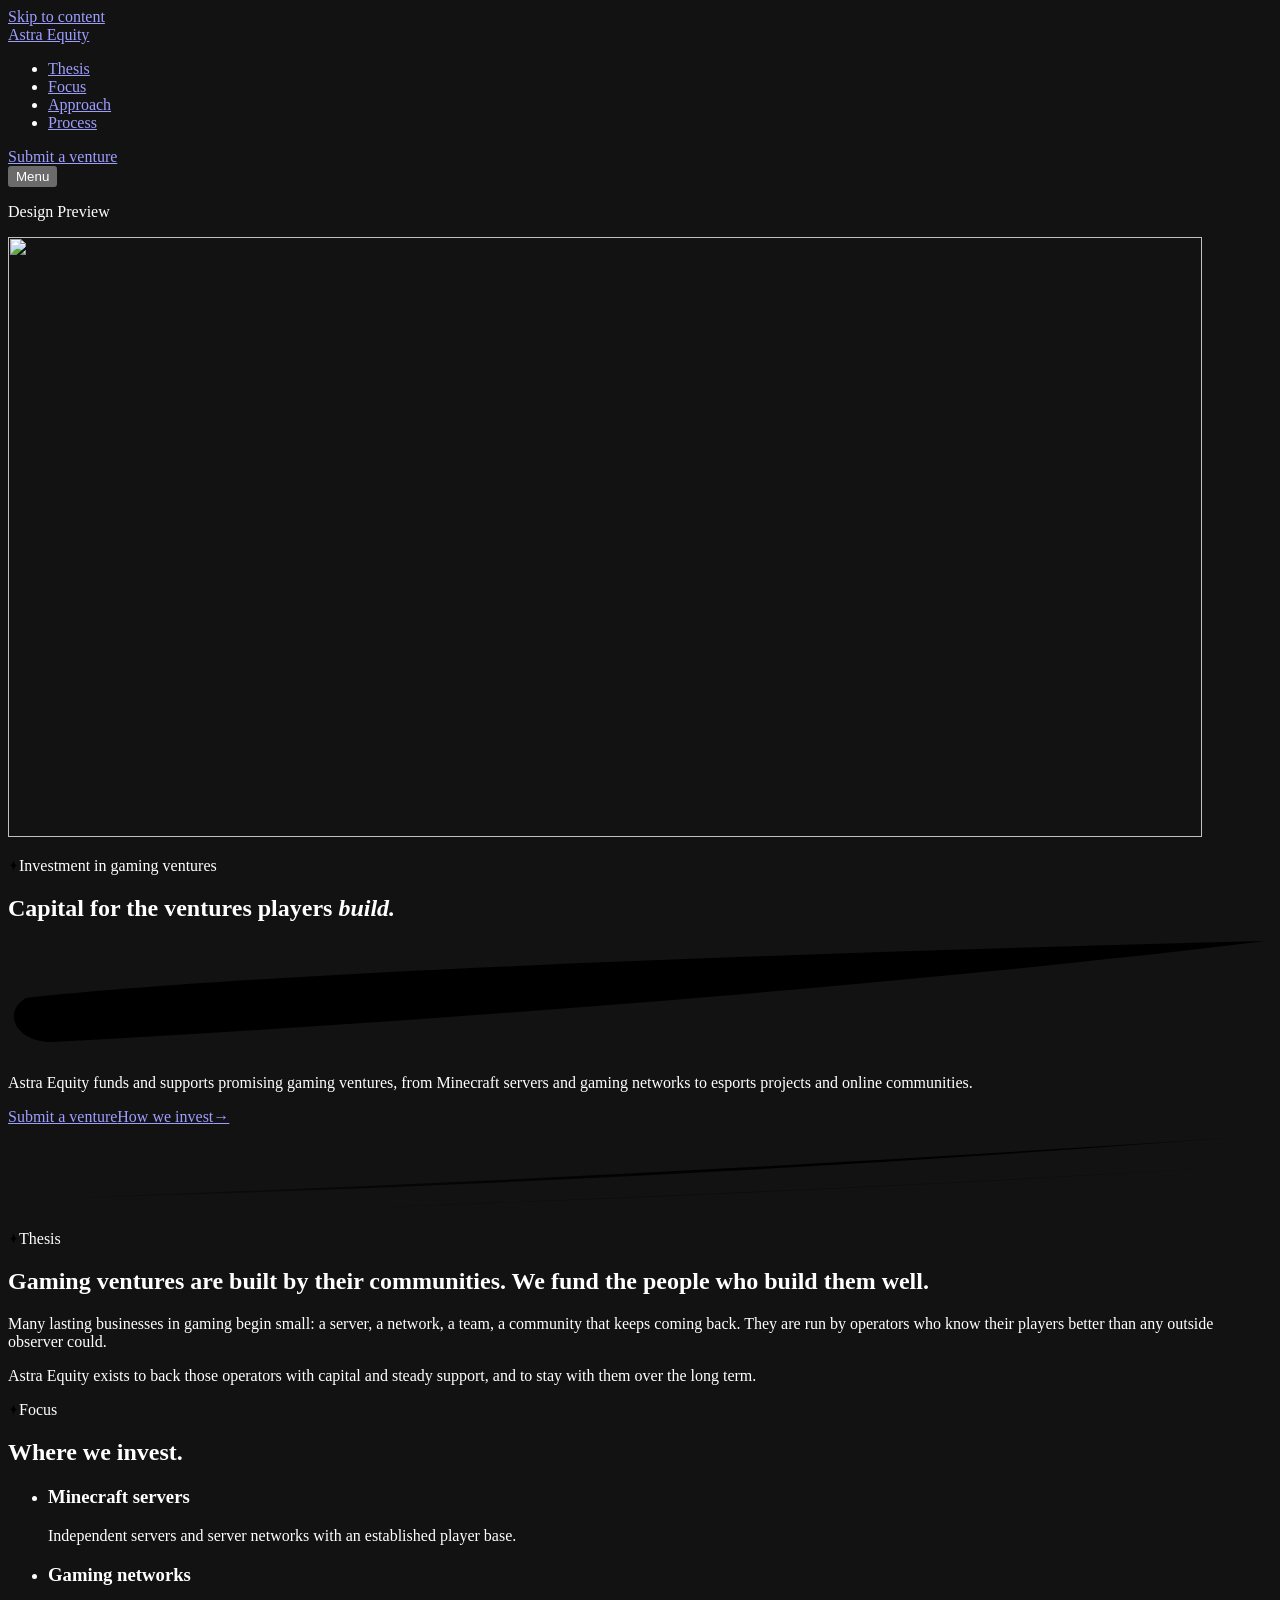
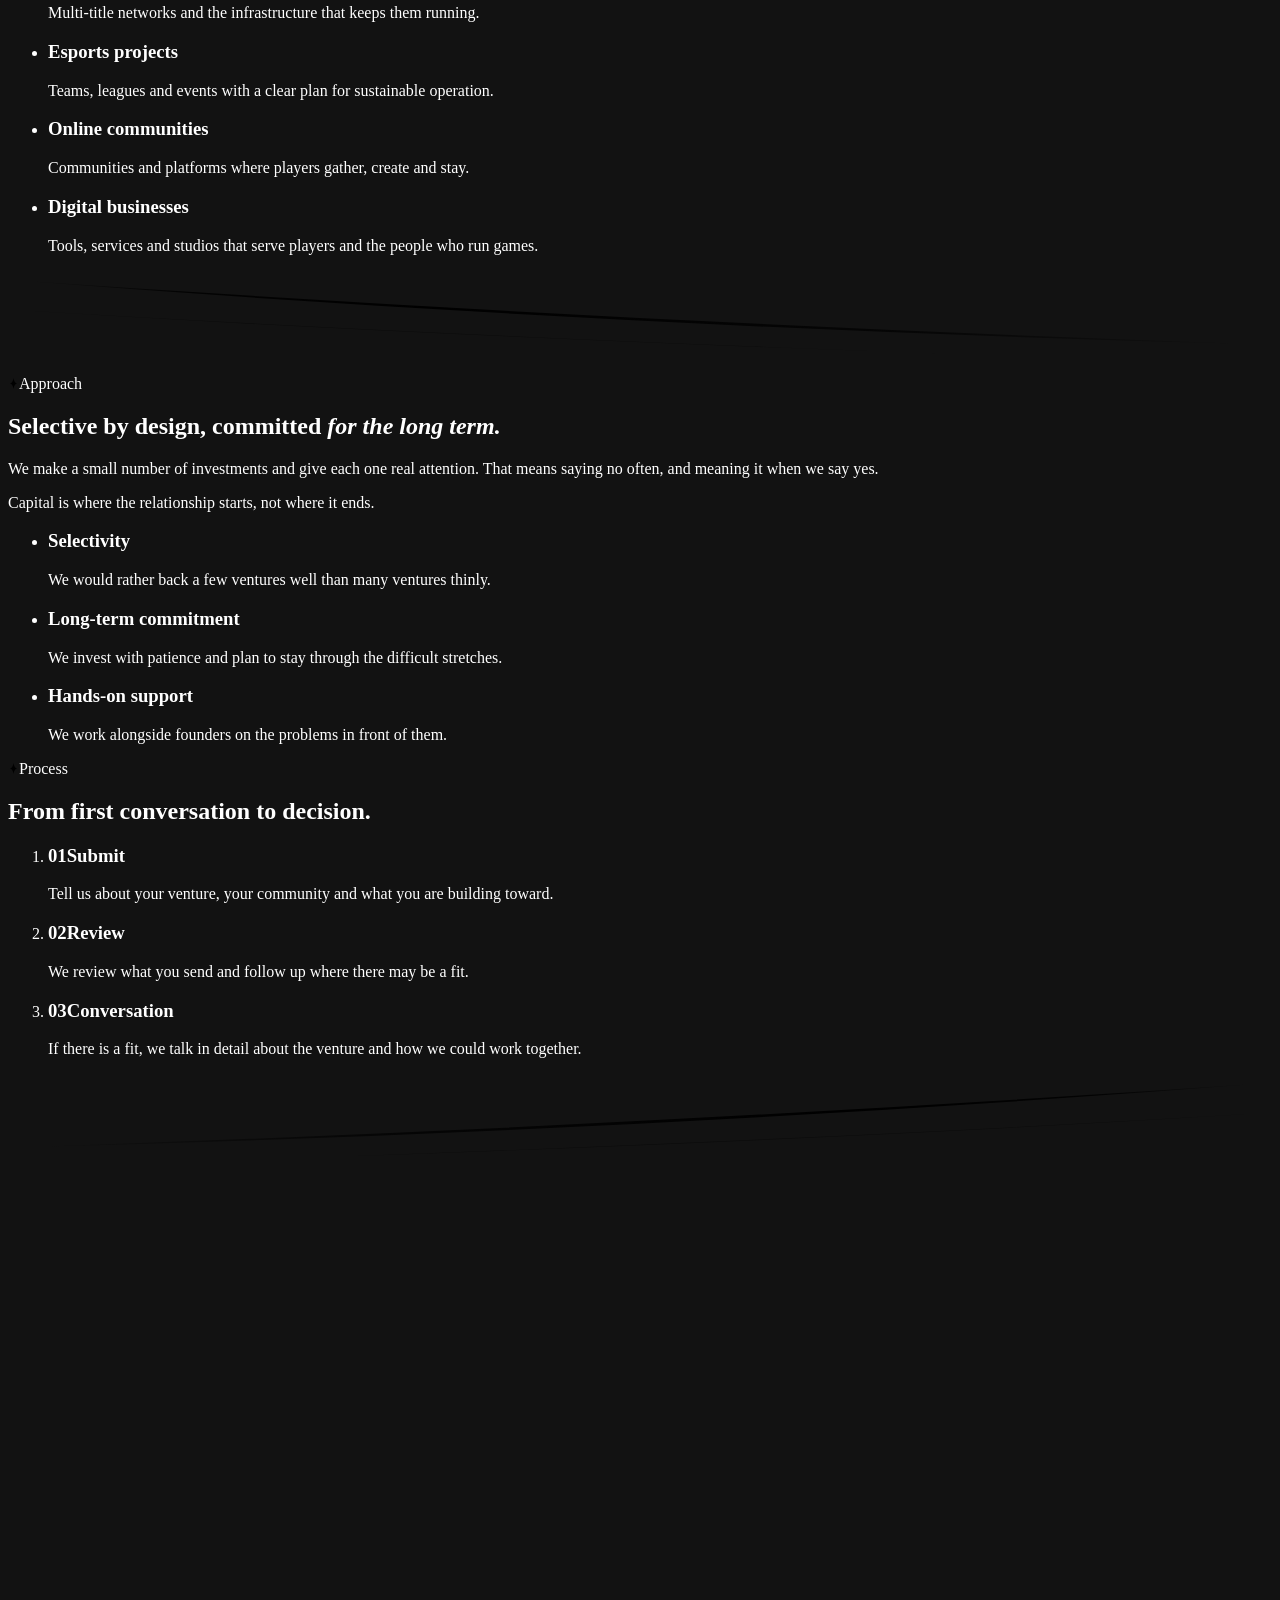
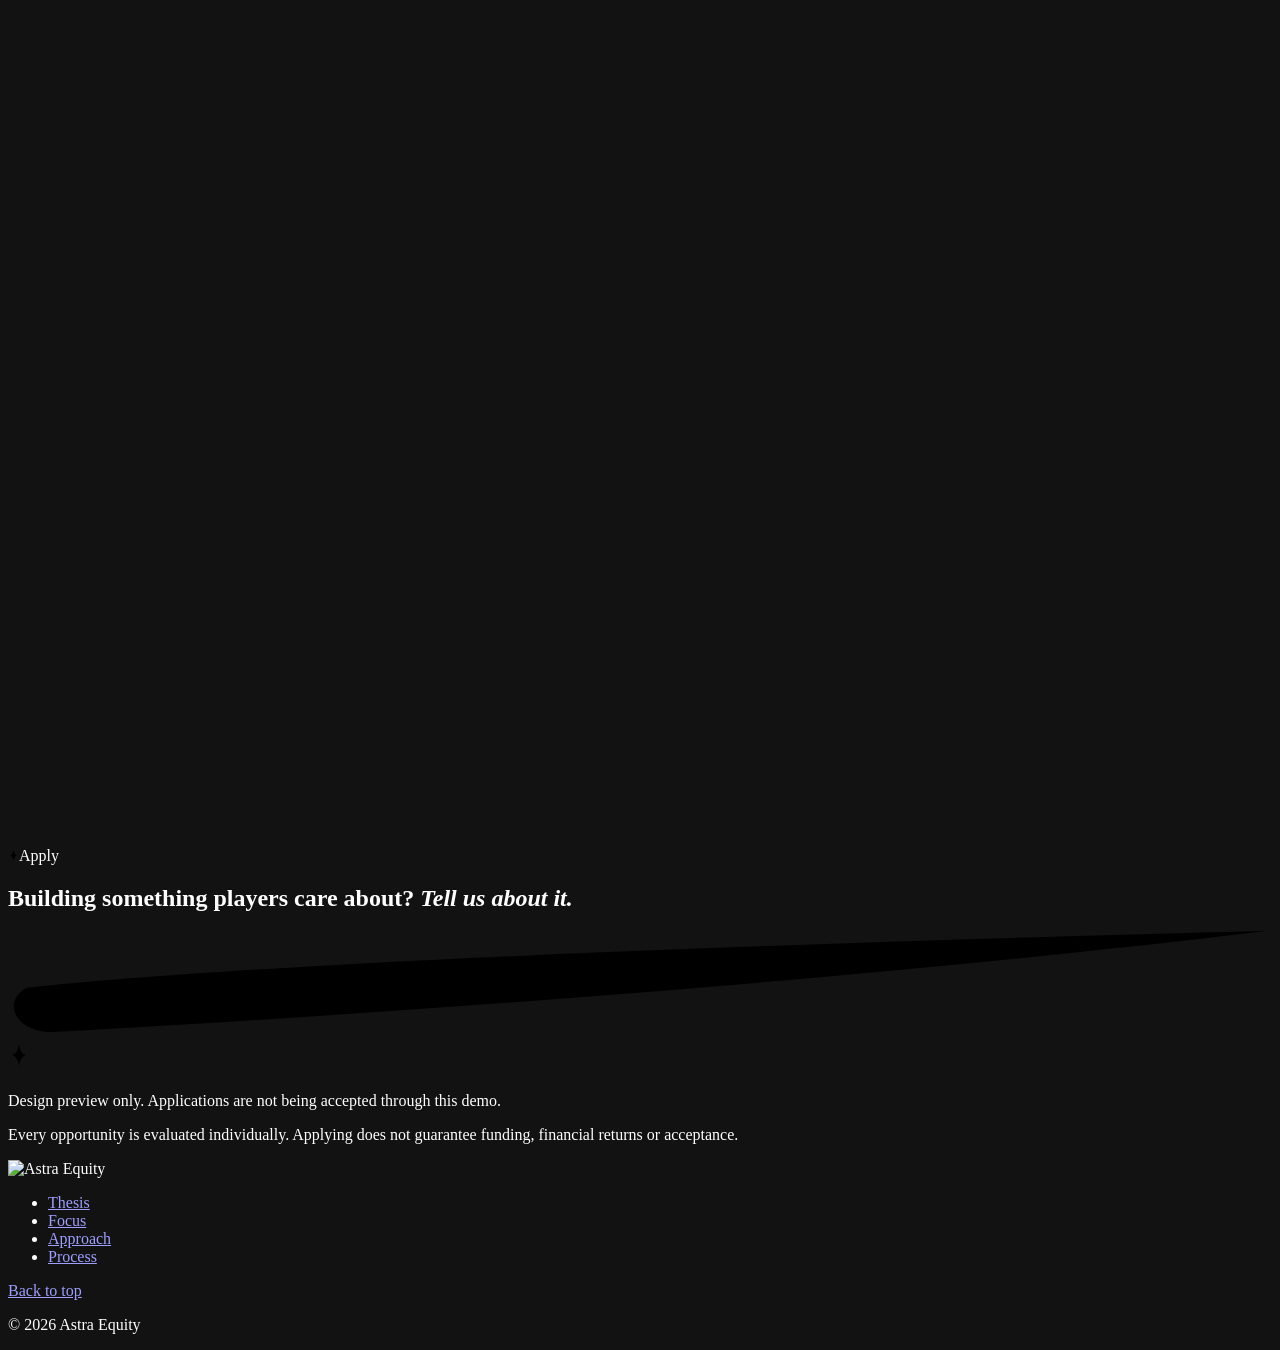
==== commit a743e0b0: "Publish compiled Celestial Event Horizon design preview" ====
--- a/index.html
+++ b/index.html
@@ -1 +1 @@
-<!DOCTYPE html><html lang="en" class="auwXnq_variable SZ3kUW_variable LyTxPG_variable antialiased"><head><meta charSet="utf-8"/><meta name="viewport" content="width=device-width, initial-scale=1"/><link rel="preload" href="/astra-equity-demo/_next/static/media/caa3a2e1cccd8315-s.p.0wgildi0cnwt9.woff2" as="font" crossorigin="" type="font/woff2"/><link rel="preload" href="/astra-equity-demo/_next/static/media/d38f3bca7db33566-s.p.0op912u62qdhl.woff2" as="font" crossorigin="" type="font/woff2"/><link rel="stylesheet" href="/astra-equity-demo/_next/static/chunks/1pvcucgm5i5iz.css" data-precedence="next"/><link rel="preload" as="script" fetchPriority="low" href="/astra-equity-demo/_next/static/chunks/3cfn99dbrcvvp.js"/><script src="/astra-equity-demo/_next/static/chunks/2fn3om9nail2x.js" async=""></script><script src="/astra-equity-demo/_next/static/chunks/3dmm3v_fq28gc.js" async=""></script><script src="/astra-equity-demo/_next/static/chunks/turbopack-3df4pqcef6ci6.js" async=""></script><script src="/astra-equity-demo/_next/static/chunks/0umf92h1sb77c.js" async=""></script><script src="/astra-equity-demo/_next/static/chunks/3ncmlzw-qnk4o.js" async=""></script><meta name="theme-color" content="#090711"/><meta name="color-scheme" content="dark"/><title>Astra Equity — Design Preview</title><meta name="description" content="Astra Equity funds and supports promising gaming ventures: Minecraft servers, gaming networks, esports projects, online communities and digital businesses."/><meta name="robots" content="noindex, nofollow"/><meta name="next-size-adjust" content=""/><script src="/astra-equity-demo/_next/static/chunks/0cz1d0mv5g_q7.js" noModule=""></script></head><body class="min-h-svh bg-obsidian text-ink"><div hidden=""><!--$--><!--/$--></div><header id="top" class="sticky top-0 z-50 border-b border-hairline bg-obsidian"><a href="#content" class="type-nav sr-only bg-obsidian px-4 py-3 text-ink focus:not-sr-only focus:absolute focus:top-2 focus:left-2 focus:z-10">Skip to content</a><div class="container-site flex h-(--header-h) items-center justify-between gap-6"><a href="#top" class="type-wordmark text-ink">Astra Equity</a><nav aria-label="Primary" class="hidden items-center gap-8 md:flex"><ul class="flex items-center gap-8"><li><a href="#thesis" class="type-nav link-quiet py-3">Thesis</a></li><li><a href="#focus" class="type-nav link-quiet py-3">Focus</a></li><li><a href="#approach" class="type-nav link-quiet py-3">Approach</a></li><li><a href="#process" class="type-nav link-quiet py-3">Process</a></li></ul><a class="type-button inline-flex items-center justify-center max-w-full rounded-control text-center transition-colors duration-[160ms] ease-out relative h-10 px-4 border border-control text-ink hover:border-ink active:border-muted before:absolute before:-inset-y-0.5 before:inset-x-0 before:content-[&#x27;&#x27;] " href="#apply">Submit a venture</a></nav><div class="md:hidden"><button type="button" aria-haspopup="dialog" class="type-label -mr-3 flex h-11 items-center px-3 text-muted">Menu</button><dialog aria-label="Menu" class="menu-dialog"><div class="flex min-h-full flex-col"><div class="container-site flex h-(--header-h) shrink-0 items-center justify-between border-b border-hairline"><a href="#top" class="type-wordmark text-ink">Astra Equity</a><button type="button" class="type-label -mr-3 flex h-11 items-center px-3 text-muted">Close</button></div><nav aria-label="Menu" class="container-site grow pt-8"><ul><li class="border-b border-hairline"><a href="#thesis" class="flex items-baseline gap-4 py-6 text-ink"><span class="type-label w-6">01</span><span class="type-menu">Thesis</span></a></li><li class="border-b border-hairline"><a href="#focus" class="flex items-baseline gap-4 py-6 text-ink"><span class="type-label w-6">02</span><span class="type-menu">Focus</span></a></li><li class="border-b border-hairline"><a href="#approach" class="flex items-baseline gap-4 py-6 text-ink"><span class="type-label w-6">03</span><span class="type-menu">Approach</span></a></li><li class="border-b border-hairline"><a href="#process" class="flex items-baseline gap-4 py-6 text-ink"><span class="type-label w-6">04</span><span class="type-menu">Process</span></a></li></ul></nav><div class="container-site pt-12 pb-8"><a class="type-button inline-flex items-center justify-center max-w-full rounded-control text-center transition-colors duration-[160ms] ease-out min-h-12 px-6 py-3 bg-ink text-obsidian hover:bg-ink-hover active:bg-ink-pressed w-full" href="#apply">Submit a venture</a></div></div></dialog></div></div></header><main id="content"><section aria-labelledby="hero-heading" class="relative overflow-clip"><p class="type-label absolute top-3 right-5 z-10 md:right-10 lg:right-12 xl:right-16">Design Preview</p><div aria-hidden="true" class="pointer-events-none absolute inset-0 hidden lg:block"><div class="hero-plate"><div class="hero-falloff enter-fade-slow" style="--delay:200ms"></div><svg viewBox="0 0 640 640" preserveAspectRatio="xMidYMid meet" aria-hidden="true" focusable="false" class="plate  relative size-full"><path d="M205.8 360.6C196.5 331.8 235.8 293.3 293.6 274.6C351.3 255.8 405.7 263.9 415.1 292.6C424.4 321.4 385.2 359.9 327.4 378.6C269.6 397.4 215.2 389.3 205.8 360.6Z" pathLength="1" class="plate-line plate-orbit" style="--delay:200ms"></path><path d="M182 320.2C232.1 263 343.1 222.5 430 229.7C516.9 237 546.7 289.2 496.6 346.4C446.5 403.6 335.5 444.1 248.6 436.8C161.8 429.6 131.9 377.4 182 320.2Z" pathLength="1" class="plate-line plate-orbit" style="--delay:320ms"></path><path d="M127.4 361.6C142.2 279.7 282.8 189.7 441.7 160.7C600.5 131.6 717.3 174.4 702.6 256.3C687.9 338.2 547.2 428.2 388.4 457.2C229.6 486.3 112.7 443.5 127.4 361.6Z" pathLength="1" class="plate-line plate-orbit" style="--delay:440ms"></path><g class="enter-fade-slow" style="--delay:440ms"><line x1="127.4" y1="361.6" x2="702.6" y2="256.3" class="plate-line" stroke-dasharray="2 6"></line><line x1="124.5" y1="361" x2="130.4" y2="362.1" class="plate-line"></line><line x1="151.3" y1="306.1" x2="156" y2="309.8" class="plate-line"></line><line x1="215.3" y1="247.9" x2="218.7" y2="252.8" class="plate-line"></line><line x1="323.3" y1="191.3" x2="325.5" y2="196.9" class="plate-line"></line><line x1="477.1" y1="152.3" x2="477.8" y2="158.2" class="plate-line"></line><line x1="639.8" y1="164.7" x2="637.7" y2="170.3" class="plate-line"></line><line x1="705.6" y1="256.9" x2="699.7" y2="255.8" class="plate-line"></line><line x1="603" y1="377.9" x2="599.8" y2="372.9" class="plate-line"></line><line x1="425.3" y1="452.4" x2="423.8" y2="446.6" class="plate-line"></line><line x1="275.4" y1="468.9" x2="275.7" y2="462.9" class="plate-line"></line><line x1="180.5" y1="449.2" x2="182.9" y2="443.8" class="plate-line"></line><line x1="133" y1="410.4" x2="138.1" y2="407.4" class="plate-line"></line><line x1="294" y1="330" x2="306" y2="330" class="plate-line"></line><line x1="300" y1="324" x2="300" y2="336" class="plate-line"></line><circle cx="300" cy="330" r="2.5" class="fill-ink"></circle><circle cx="264.6" cy="388.7" r="2.5" class="fill-ink"></circle><circle cx="477.4" cy="155.3" r="3" class="fill-muted"></circle><text x="313.1" y="256.9" text-anchor="middle" dominant-baseline="central" class="plate-label">I</text><text x="364.7" y="242.5" text-anchor="middle" dominant-baseline="central" class="plate-label">II</text><text x="212.5" y="235.4" text-anchor="middle" dominant-baseline="central" class="plate-label">III</text><text x="111.7" y="364.5" text-anchor="middle" dominant-baseline="central" class="plate-label">0<!-- -->°</text><text x="327.3" y="178.3" text-anchor="middle" dominant-baseline="central" class="plate-label">90<!-- -->°</text><text x="718.4" y="253.4" text-anchor="middle" dominant-baseline="central" class="plate-label">180<!-- -->°</text><text x="272.7" y="481.7" text-anchor="middle" dominant-baseline="central" class="plate-label">270<!-- -->°</text></g><circle cx="221.3" cy="286.4" r="4" class="plate-body-resting fill-violet"></circle><circle r="4" class="plate-body-moving fill-violet" style="offset-path:path(&quot;M182 320.2L183.3 318.8L184.5 317.4L185.8 316L187.2 314.6L188.5 313.2L189.9 311.8L191.3 310.4L192.7 309.1L194.2 307.7L195.7 306.3L197.2 305L198.8 303.6L200.3 302.2L201.9 300.9L203.6 299.5L205.2 298.2L206.9 296.9L208.6 295.5L210.3 294.2L212.1 292.9L213.9 291.6L215.7 290.3L217.5 289L219.4 287.7L221.3 286.4&quot;)"></circle></svg></div></div><div class="relative flex flex-col lg:min-h-[clamp(640px,calc(100svh-var(--header-h)),820px)]"><div class="container-site grid-site pt-12 md:pt-16 lg:pt-22"><p class="type-label enter-fade col-span-full">Astra Equity — Investment in gaming ventures</p><h1 id="hero-heading" class="type-display col-span-full mt-6 md:col-span-7">Capital for the ventures players build.</h1><p class="type-lead enter-rise col-span-full mt-8 max-w-[34rem] md:col-span-7 lg:col-span-6" style="--delay:120ms">Astra Equity funds and supports promising gaming ventures, from Minecraft servers and gaming networks to esports projects and online communities.</p><div class="enter-rise col-span-full mt-10 flex flex-wrap items-center gap-x-6 gap-y-4 lg:col-span-6 lg:col-start-1" style="--delay:240ms"><a class="type-button inline-flex items-center justify-center max-w-full rounded-control text-center transition-colors duration-[160ms] ease-out min-h-12 px-6 py-3 bg-ink text-obsidian hover:bg-ink-hover active:bg-ink-pressed " href="#apply">Submit a venture</a><a href="#approach" class="type-button link-text py-3">How we invest</a></div></div><div aria-hidden="true" class="relative mt-12 h-[220px] overflow-clip md:h-[280px] lg:hidden"><div class="hero-falloff hero-falloff-band enter-fade-slow" style="--delay:200ms"></div><svg viewBox="20 200 560 260" preserveAspectRatio="xMidYMid slice" aria-hidden="true" focusable="false" class="plate plate-band relative size-full"><path d="M205.8 360.6C196.5 331.8 235.8 293.3 293.6 274.6C351.3 255.8 405.7 263.9 415.1 292.6C424.4 321.4 385.2 359.9 327.4 378.6C269.6 397.4 215.2 389.3 205.8 360.6Z" pathLength="1" class="plate-line plate-orbit" style="--delay:200ms"></path><path d="M182 320.2C232.1 263 343.1 222.5 430 229.7C516.9 237 546.7 289.2 496.6 346.4C446.5 403.6 335.5 444.1 248.6 436.8C161.8 429.6 131.9 377.4 182 320.2Z" pathLength="1" class="plate-line plate-orbit" style="--delay:320ms"></path><path d="M127.4 361.6C142.2 279.7 282.8 189.7 441.7 160.7C600.5 131.6 717.3 174.4 702.6 256.3C687.9 338.2 547.2 428.2 388.4 457.2C229.6 486.3 112.7 443.5 127.4 361.6Z" pathLength="1" class="plate-line plate-orbit" style="--delay:440ms"></path><g class="enter-fade-slow" style="--delay:440ms"><line x1="127.4" y1="361.6" x2="702.6" y2="256.3" class="plate-line" stroke-dasharray="2 6"></line><line x1="124.5" y1="361" x2="130.4" y2="362.1" class="plate-line"></line><line x1="151.3" y1="306.1" x2="156" y2="309.8" class="plate-line"></line><line x1="215.3" y1="247.9" x2="218.7" y2="252.8" class="plate-line"></line><line x1="323.3" y1="191.3" x2="325.5" y2="196.9" class="plate-line"></line><line x1="477.1" y1="152.3" x2="477.8" y2="158.2" class="plate-line"></line><line x1="639.8" y1="164.7" x2="637.7" y2="170.3" class="plate-line"></line><line x1="705.6" y1="256.9" x2="699.7" y2="255.8" class="plate-line"></line><line x1="603" y1="377.9" x2="599.8" y2="372.9" class="plate-line"></line><line x1="425.3" y1="452.4" x2="423.8" y2="446.6" class="plate-line"></line><line x1="275.4" y1="468.9" x2="275.7" y2="462.9" class="plate-line"></line><line x1="180.5" y1="449.2" x2="182.9" y2="443.8" class="plate-line"></line><line x1="133" y1="410.4" x2="138.1" y2="407.4" class="plate-line"></line><line x1="294" y1="330" x2="306" y2="330" class="plate-line"></line><line x1="300" y1="324" x2="300" y2="336" class="plate-line"></line><circle cx="300" cy="330" r="2.5" class="fill-ink"></circle><circle cx="264.6" cy="388.7" r="2.5" class="fill-ink"></circle><circle cx="477.4" cy="155.3" r="3" class="fill-muted"></circle><text x="313.1" y="256.9" text-anchor="middle" dominant-baseline="central" class="plate-label">I</text><text x="364.7" y="242.5" text-anchor="middle" dominant-baseline="central" class="plate-label">II</text><text x="212.5" y="235.4" text-anchor="middle" dominant-baseline="central" class="plate-label">III</text></g><circle cx="221.3" cy="286.4" r="4" class="plate-body-resting fill-violet"></circle><circle r="4" class="plate-body-moving fill-violet" style="offset-path:path(&quot;M182 320.2L183.3 318.8L184.5 317.4L185.8 316L187.2 314.6L188.5 313.2L189.9 311.8L191.3 310.4L192.7 309.1L194.2 307.7L195.7 306.3L197.2 305L198.8 303.6L200.3 302.2L201.9 300.9L203.6 299.5L205.2 298.2L206.9 296.9L208.6 295.5L210.3 294.2L212.1 292.9L213.9 291.6L215.7 290.3L217.5 289L219.4 287.7L221.3 286.4&quot;)"></circle></svg></div><nav aria-label="Sections" class="container-site lg:mt-auto lg:pt-12"><div class="enter-grow h-px bg-hairline" style="--delay:700ms"></div><ul class="enter-fade grid grid-cols-2 gap-x-4 gap-y-2 pt-4 pb-12 md:grid-cols-4 md:gap-x-6 lg:h-18 lg:pb-0" style="--delay:1000ms"><li><a href="#thesis" class="type-label link-quiet inline-flex max-w-full gap-3 py-2"><span>01</span><span class="min-w-0">Thesis</span></a></li><li><a href="#focus" class="type-label link-quiet inline-flex max-w-full gap-3 py-2"><span>02</span><span class="min-w-0">Focus</span></a></li><li><a href="#approach" class="type-label link-quiet inline-flex max-w-full gap-3 py-2"><span>03</span><span class="min-w-0">Approach</span></a></li><li><a href="#process" class="type-label link-quiet inline-flex max-w-full gap-3 py-2"><span>04</span><span class="min-w-0">Process</span></a></li></ul></nav></div></section><section id="thesis" aria-labelledby="thesis-heading"><div class="container-site"><div class="border-t border-hairline pt-12 pb-20 md:pb-28 lg:pt-16 lg:pb-36 xl:pb-40"><div class="grid-site gap-y-4"><p class="type-label col-span-full flex gap-3 md:col-span-2 md:pt-2 lg:col-span-3 lg:pt-4"><span>01</span><span>Thesis</span></p><h2 id="thesis-heading" class="type-statement col-span-full md:col-span-6 lg:col-span-8">Gaming ventures are built by their communities. We fund the people who build them well.</h2></div><div class="grid-site mt-8 lg:mt-10"><div class="col-span-full max-w-[62ch] space-y-6 md:col-span-6 md:col-start-3 lg:col-span-6 lg:col-start-4"><p class="type-body">Many lasting businesses in gaming begin small: a server, a network, a team, a community that keeps coming back. They are run by operators who know their players better than any outside observer could.</p><p class="type-body">Astra Equity exists to back those operators with capital and steady support, and to stay with them over the long term.</p></div></div></div></div></section><section id="focus" aria-labelledby="focus-heading"><div class="container-site"><div class="border-t border-hairline pt-12 pb-20 md:pb-28 lg:pt-16 lg:pb-36 xl:pb-40"><div class="grid-site gap-y-4"><p class="type-label col-span-full flex gap-3 md:col-span-2 md:pt-2 lg:col-span-3 lg:pt-4"><span>02</span><span>Focus</span></p><h2 id="focus-heading" class="type-statement col-span-full md:col-span-6 lg:col-span-8">Where we invest.</h2></div><div class="grid-site mt-10 lg:mt-12"><ul class="col-span-full border-b border-hairline md:col-span-6 md:col-start-3 lg:col-span-9 lg:col-start-4"><li class="grid grid-cols-[auto_minmax(0,1fr)] items-baseline gap-x-4 border-t border-hairline py-7 md:grid-cols-6 md:gap-x-6 lg:grid-cols-9"><span class="type-label" aria-hidden="true">01</span><h3 class="type-row md:col-span-5 lg:col-span-4">Minecraft servers</h3><p class="type-body col-span-full mt-2 text-muted md:col-span-5 md:col-start-2 lg:col-span-4 lg:col-start-6 lg:mt-0">Independent servers and server networks with an established player base.</p></li><li class="grid grid-cols-[auto_minmax(0,1fr)] items-baseline gap-x-4 border-t border-hairline py-7 md:grid-cols-6 md:gap-x-6 lg:grid-cols-9"><span class="type-label" aria-hidden="true">02</span><h3 class="type-row md:col-span-5 lg:col-span-4">Gaming networks</h3><p class="type-body col-span-full mt-2 text-muted md:col-span-5 md:col-start-2 lg:col-span-4 lg:col-start-6 lg:mt-0">Multi-title networks and the infrastructure that keeps them running.</p></li><li class="grid grid-cols-[auto_minmax(0,1fr)] items-baseline gap-x-4 border-t border-hairline py-7 md:grid-cols-6 md:gap-x-6 lg:grid-cols-9"><span class="type-label" aria-hidden="true">03</span><h3 class="type-row md:col-span-5 lg:col-span-4">Esports projects</h3><p class="type-body col-span-full mt-2 text-muted md:col-span-5 md:col-start-2 lg:col-span-4 lg:col-start-6 lg:mt-0">Teams, leagues and events with a clear plan for sustainable operation.</p></li><li class="grid grid-cols-[auto_minmax(0,1fr)] items-baseline gap-x-4 border-t border-hairline py-7 md:grid-cols-6 md:gap-x-6 lg:grid-cols-9"><span class="type-label" aria-hidden="true">04</span><h3 class="type-row md:col-span-5 lg:col-span-4">Online communities</h3><p class="type-body col-span-full mt-2 text-muted md:col-span-5 md:col-start-2 lg:col-span-4 lg:col-start-6 lg:mt-0">Communities and platforms where players gather, create and stay.</p></li><li class="grid grid-cols-[auto_minmax(0,1fr)] items-baseline gap-x-4 border-t border-hairline py-7 md:grid-cols-6 md:gap-x-6 lg:grid-cols-9"><span class="type-label" aria-hidden="true">05</span><h3 class="type-row md:col-span-5 lg:col-span-4">Digital businesses</h3><p class="type-body col-span-full mt-2 text-muted md:col-span-5 md:col-start-2 lg:col-span-4 lg:col-start-6 lg:mt-0">Tools, services and studios that serve players and the people who run games.</p></li></ul></div></div></div></section><section id="approach" aria-labelledby="approach-heading"><div class="container-site"><div class="border-t border-hairline pt-12 pb-20 md:pb-28 lg:pt-16 lg:pb-36 xl:pb-40"><div class="grid-site gap-y-4"><p class="type-label col-span-full flex gap-3 md:col-span-2 md:pt-2 lg:col-span-3 lg:pt-4"><span>03</span><span>Approach</span></p><h2 id="approach-heading" class="type-statement col-span-full md:col-span-6 lg:col-span-8">Selective by design, committed for the long term.</h2></div><div class="grid-site mt-8 lg:mt-10"><div class="col-span-full md:col-span-6 md:col-start-3 lg:col-span-5 lg:col-start-4"><div class="max-w-[62ch] space-y-6"><p class="type-body">We make a small number of investments and give each one real attention. That means saying no often, and meaning it when we say yes.</p><p class="type-body">Capital is where the relationship starts, not where it ends.</p></div><ul class="mt-10 border-b border-hairline lg:mt-12"><li class="border-t border-hairline py-7"><h3 class="type-row">Selectivity</h3><p class="type-body mt-2 text-muted">We would rather back a few ventures well than many ventures thinly.</p></li><li class="border-t border-hairline py-7"><h3 class="type-row">Long-term commitment</h3><p class="type-body mt-2 text-muted">We invest with patience and plan to stay through the difficult stretches.</p></li><li class="border-t border-hairline py-7"><h3 class="type-row">Hands-on support</h3><p class="type-body mt-2 text-muted">We work alongside founders on the problems in front of them.</p></li></ul></div><div aria-hidden="true" class="hidden lg:col-span-3 lg:col-start-10 lg:block"><svg viewBox="108 148 610 330" aria-hidden="true" focusable="false" class="plate plate-two w-full max-w-60"><line x1="127.4" y1="361.6" x2="702.6" y2="256.3" class="plate-line" stroke-dasharray="5 15"></line><path d="M127.4 361.6C142.2 279.7 282.8 189.7 441.7 160.7C600.5 131.6 717.3 174.4 702.6 256.3C687.9 338.2 547.2 428.2 388.4 457.2C229.6 486.3 112.7 443.5 127.4 361.6Z" class="plate-line"></path><line x1="119.6" y1="360.2" x2="135.3" y2="363" class="plate-line"></line><line x1="147.4" y1="303" x2="160" y2="312.9" class="plate-line"></line><line x1="212.4" y1="243.8" x2="221.5" y2="256.9" class="plate-line"></line><line x1="321.5" y1="186.6" x2="327.3" y2="201.5" class="plate-line"></line><line x1="476.5" y1="147.3" x2="478.4" y2="163.2" class="plate-line"></line><line x1="641.6" y1="160" x2="636" y2="174.9" class="plate-line"></line><line x1="710.5" y1="257.7" x2="694.8" y2="254.9" class="plate-line"></line><line x1="605.8" y1="382.1" x2="597.1" y2="368.7" class="plate-line"></line><line x1="426.5" y1="457.3" x2="422.6" y2="441.7" class="plate-line"></line><line x1="275.2" y1="473.9" x2="275.9" y2="457.9" class="plate-line"></line><line x1="178.4" y1="453.8" x2="185" y2="439.2" class="plate-line"></line><line x1="128.7" y1="413" x2="142.4" y2="404.8" class="plate-line"></line><line x1="285" y1="330" x2="315" y2="330" class="plate-line"></line><line x1="300" y1="315" x2="300" y2="345" class="plate-line"></line><circle cx="300" cy="330" r="6" class="fill-ink"></circle></svg></div></div></div></div></section><section id="process" aria-labelledby="process-heading"><div class="container-site"><div class="border-t border-hairline pt-12 pb-20 md:pb-28 lg:pt-16 lg:pb-36 xl:pb-40"><div class="grid-site gap-y-4"><p class="type-label col-span-full flex gap-3 md:col-span-2 md:pt-2 lg:col-span-3 lg:pt-4"><span>04</span><span>Process</span></p><h2 id="process-heading" class="type-statement col-span-full md:col-span-6 lg:col-span-8">From first conversation to decision.</h2></div><div class="grid-site mt-10 lg:mt-12"><ol class="col-span-full border-b border-hairline md:col-span-6 md:col-start-3 lg:col-span-9 lg:col-start-4"><li class="grid grid-cols-[auto_minmax(0,1fr)] items-baseline gap-x-4 border-t border-hairline py-7 md:grid-cols-6 md:gap-x-6 lg:grid-cols-9"><span class="type-label" aria-hidden="true">01</span><h3 class="type-row md:col-span-5 lg:col-span-4">Submit</h3><p class="type-body col-span-full mt-2 text-muted md:col-span-5 md:col-start-2 lg:col-span-4 lg:col-start-6 lg:mt-0">Tell us about your venture, your community and what you are building toward.</p></li><li class="grid grid-cols-[auto_minmax(0,1fr)] items-baseline gap-x-4 border-t border-hairline py-7 md:grid-cols-6 md:gap-x-6 lg:grid-cols-9"><span class="type-label" aria-hidden="true">02</span><h3 class="type-row md:col-span-5 lg:col-span-4">Review</h3><p class="type-body col-span-full mt-2 text-muted md:col-span-5 md:col-start-2 lg:col-span-4 lg:col-start-6 lg:mt-0">We review what you send and follow up where there may be a fit.</p></li><li class="grid grid-cols-[auto_minmax(0,1fr)] items-baseline gap-x-4 border-t border-hairline py-7 md:grid-cols-6 md:gap-x-6 lg:grid-cols-9"><span class="type-label" aria-hidden="true">03</span><h3 class="type-row md:col-span-5 lg:col-span-4">Conversation</h3><p class="type-body col-span-full mt-2 text-muted md:col-span-5 md:col-start-2 lg:col-span-4 lg:col-start-6 lg:mt-0">If there is a fit, we talk in detail about the venture and how we could work together.</p></li></ol></div></div></div></section><section id="apply" aria-labelledby="apply-heading" class="border-t border-hairline bg-surface"><div class="container-site grid-site gap-y-10 py-20 md:py-28 lg:items-end lg:py-36"><div class="col-span-full lg:col-span-8"><p class="type-label flex gap-3"><span>05</span><span>Apply</span></p><h2 id="apply-heading" class="type-statement mt-4">Building something players care about? Tell us about it.</h2></div><div class="col-span-full lg:col-span-4 lg:col-start-9"><p class="type-small text-muted">Design preview only. Applications are not being accepted through this demo.</p></div></div></section></main><footer class="container-site py-12 lg:py-16"><div class="grid-site items-baseline gap-y-8"><div class="col-span-full lg:col-span-3"><a href="#top" class="type-wordmark text-ink">Astra Equity</a></div><nav aria-label="Footer" class="col-span-full md:col-span-6 lg:col-span-6"><ul class="flex flex-col gap-4 md:flex-row md:gap-8"><li><a href="#thesis" class="type-small link-text">Thesis</a></li><li><a href="#focus" class="type-small link-text">Focus</a></li><li><a href="#approach" class="type-small link-text">Approach</a></li><li><a href="#process" class="type-small link-text">Process</a></li></ul></nav><div class="col-span-full md:col-span-2 md:text-right lg:col-span-3"><a href="#top" class="type-small link-text">Back to top</a></div></div><p class="type-small mt-12 text-muted">© <!-- -->2026<!-- --> <!-- -->Astra Equity</p></footer><!--$--><!--/$--><script id="_R_">(globalThis["TURBOPACK"] || (globalThis["TURBOPACK"] = [])).push({"otherChunks":["static/chunks/3cfn99dbrcvvp.js","static/chunks/2fn3om9nail2x.js","static/chunks/3dmm3v_fq28gc.js"],"runtimeModuleIds":[94553]});</script><script src="/astra-equity-demo/_next/static/chunks/3cfn99dbrcvvp.js" async=""></script><script>(self.__next_f=self.__next_f||[]).push([0])</script><script>self.__next_f.push([1,"1:\"$Sreact.fragment\"\n2:\"/astra-equity-demo/_next/static/chunks/0umf92h1sb77c.js\"\n3:I[39756,[\"$2\"],\"default\"]\n4:I[37457,[\"$2\"],\"default\"]\n6:\"/astra-equity-demo/_next/static/chunks/3ncmlzw-qnk4o.js\"\n7:I[79569,[\"$2\",\"$6\"],\"MobileMenu\"]\n16:\"ViewportBoundary\"\n17:I[97367,[\"$2\"],\"$16\"]\n19:\"MetadataBoundary\"\n1a:I[97367,[\"$2\"],\"$19\"]\n1b:\"$Sreact.suspense\"\n1d:I[68027,[\"$2\"],\"default\",1]\n:HL[\"/astra-equity-demo/_next/static/chunks/1pvcucgm5i5iz.css\",\"style\"]\n:HL[\"/astra-equity-demo/_next/static/media/caa3a2e1cccd8315-s.p.0wgildi0cnwt9.woff2\",\"font\",{\"crossOrigin\":\"\",\"type\":\"font/woff2\"}]\n:HL[\"/astra-equity-demo/_next/static/media/d38f3bca7db33566-s.p.0op912u62qdhl.woff2\",\"font\",{\"crossOrigin\":\"\",\"type\":\"font/woff2\"}]\n5:[[\"children\",{\"s\":\"__PAGE__\",\"h\":512,\"d\":{\"r\":[\"$\",\"$1\",\"c\",{\"children\":[[[\"$\",\"header\",null,{\"id\":\"top\",\"className\":\"sticky top-0 z-50 border-b border-hairline bg-obsidian\",\"children\":[[\"$\",\"a\",null,{\"href\":\"#content\",\"className\":\"type-nav sr-only bg-obsidian px-4 py-3 text-ink focus:not-sr-only focus:absolute focus:top-2 focus:left-2 focus:z-10\",\"children\":\"Skip to content\"}],[\"$\",\"div\",null,{\"className\":\"container-site flex h-(--header-h) items-center justify-between gap-6\",\"children\":[[\"$\",\"a\",null,{\"href\":\"#top\",\"className\":\"type-wordmark text-ink\",\"children\":\"Astra Equity\"}],[\"$\",\"nav\",null,{\"aria-label\":\"Primary\",\"className\":\"hidden items-center gap-8 md:flex\",\"children\":[[\"$\",\"ul\",null,{\"className\":\"flex items-center gap-8\",\"children\":[[\"$\",\"li\",\"thesis\",{\"children\":[\"$\",\"a\",null,{\"href\":\"#thesis\",\"className\":\"type-nav link-quiet py-3\",\"children\":\"Thesis\"}]}],[\"$\",\"li\",\"focus\",{\"children\":[\"$\",\"a\",null,{\"href\":\"#focus\",\"className\":\"type-nav link-quiet py-3\",\"children\":\"Focus\"}]}],[\"$\",\"li\",\"approach\",{\"children\":[\"$\",\"a\",null,{\"href\":\"#approach\",\"className\":\"type-nav link-quiet py-3\",\"children\":\"Approach\"}]}],[\"$\",\"li\",\"process\",{\"children\":[\"$\",\"a\",null,{\"href\":\"#process\",\"className\":\"type-nav link-quiet py-3\",\"children\":\"Process\"}]}]]}],[\"$\",\"a\",null,{\"className\":\"type-button inline-flex items-center justify-center max-w-full rounded-control text-center transition-colors duration-[160ms] ease-out relative h-10 px-4 border border-control text-ink hover:border-ink active:border-muted before:absolute before:-inset-y-0.5 before:inset-x-0 before:content-[''] \",\"href\":\"#apply\",\"children\":\"Submit a venture\"}]]}],[\"$\",\"$L7\",null,{}]]}]]}],[\"$\",\"main\",null,{\"id\":\"content\",\"children\":[[\"$\",\"section\",null,{\"aria-labelledby\":\"hero-heading\",\"className\":\"relative overflow-clip\",\"children\":[[\"$\",\"p\",null,{\"className\":\"type-label absolute top-3 right-5 z-10 md:right-10 lg:right-12 xl:right-16\",\"children\":\"Design Preview\"}],[\"$\",\"div\",null,{\"aria-hidden\":\"true\",\"className\":\"pointer-events-none absolute inset-0 hidden lg:block\",\"children\":[\"$\",\"div\",null,{\"className\":\"hero-plate\",\"children\":[[\"$\",\"div\",null,{\"className\":\"hero-falloff enter-fade-slow\",\"style\":{\"--delay\":\"200ms\"}}],[\"$\",\"svg\",null,{\"viewBox\":\"0 0 640 640\",\"preserveAspectRatio\":\"xMidYMid meet\",\"aria-hidden\":\"true\",\"focusable\":\"false\",\"className\":\"plate  relative size-full\",\"children\":[[[\"$\",\"path\",\"I\",{\"d\":\"M205.8 360.6C196.5 331.8 235.8 293.3 293.6 274.6C351.3 255.8 405.7 263.9 415.1 292.6C424.4 321.4 385.2 359.9 327.4 378.6C269.6 397.4 215.2 389.3 205.8 360.6Z\",\"pathLength\":1,\"className\":\"plate-line plate-orbit\",\"style\":{\"--delay\":\"200ms\"}}],\"$L8\",\"$L9\"],\"$La\",\"$Lb\",\"$Lc\"]}]]}]}],\"$Ld\"]}],\"$Le\",\"$Lf\",\"$L10\",\"$L11\",\"$L12\"]}],\"$L13\"],[\"$L14\"],\"$L15\"]}],\"p\":false,\"v\":null}}]]\n0:{\"P\":null,\"c\":[\"\",\"\"],\"q\":\"\",\"i\":false,\"t\":{\"t\":{\"s\":\"\",\"h\":528,\"d\":{\"r\":[\"$\",\"$1\",\"c\",{\"children\":[[[\"$\",\"link\",\"0\",{\"rel\":\"stylesheet\",\"href\":\"/astra-equity-demo/_next/static/chunks/1pvcucgm5i5iz.css\",\"precedence\":\"next\",\"crossOrigin\":\"$undefined\",\"nonce\":\"$undefined\"}],[\"$\",\"script\",\"script-0\",{\"src\":\"/astra-equity-demo/_next/static/chunks/0umf92h1sb77c.js\",\"async\":true,\"nonce\":\"$undefined\"}]],[\"$\",\"html\",null,{\"lang\":\"en\",\"className\":\"auwXnq_variable SZ3kUW_variable LyTxPG_variable antialiased\",\"children\":[\"$\",\"body\",null,{\"className\":\"min-h-svh bg-obsidian text-ink\",\"children\":[\"$\",\"$L3\",null,{\"parallelRouterKey\":\"children\",\"error\":\"$undefined\",\"errorStyles\":\"$undefined\",\"errorScripts\":\"$undefined\",\"template\":[\"$\",\"$L4\",null,{}],\"templateStyles\":\"$undefined\",\"templateScripts\":\"$undefined\",\"notFound\":[[[\"$\",\"title\",null,{\"children\":\"404: This page could not be found.\"}],[\"$\",\"div\",null,{\"style\":{\"fontFamily\":\"system-ui,\\\"Segoe UI\\\",Roboto,Helvetica,Arial,sans-serif,\\\"Apple Color Emoji\\\",\\\"Segoe UI Emoji\\\"\",\"height\":\"100vh\",\"textAlign\":\"center\",\"display\":\"flex\",\"flexDirection\":\"column\",\"alignItems\":\"center\",\"justifyContent\":\"center\"},\"children\":[\"$\",\"div\",null,{\"children\":[[\"$\",\"style\",null,{\"dangerouslySetInnerHTML\":{\"__html\":\"body{color:#000;background:#fff;margin:0}.next-error-h1{border-right:1px solid rgba(0,0,0,.3)}@media (prefers-color-scheme:dark){body{color:#fff;background:#000}.next-error-h1{border-right:1px solid rgba(255,255,255,.3)}}\"}}],[\"$\",\"h1\",null,{\"className\":\"next-error-h1\",\"style\":{\"display\":\"inline-block\",\"margin\":\"0 20px 0 0\",\"padding\":\"0 23px 0 0\",\"fontSize\":24,\"fontWeight\":500,\"verticalAlign\":\"top\",\"lineHeight\":\"49px\"},\"children\":404}],[\"$\",\"div\",null,{\"style\":{\"display\":\"inline-block\"},\"children\":[\"$\",\"h2\",null,{\"style\":{\"fontSize\":14,\"fontWeight\":400,\"lineHeight\":\"49px\",\"margin\":0},\"children\":\"This page could not be found.\"}]}]]}]}]],[]],\"forbidden\":\"$undefined\",\"unauthorized\":\"$undefined\"}]}]}]]}],\"p\":false,\"v\":null},\"c\":\"$Q5\"},\"h\":{\"r\":[\"$\",\"$1\",\"h\",{\"children\":[null,[\"$\",\"$L17\",null,{\"children\":\"$L18\"}],[\"$\",\"$L1a\",null,{\"children\":[[\"$\",\"div\",null,{\"hidden\":true,\"children\":[\"$\",\"$1b\",null,{\"name\":\"Next.Metadata\",\"children\":\"$L1c\"}]}],null]}],[\"$\",\"meta\",null,{\"name\":\"next-size-adjust\",\"content\":\"\"}]]}],\"p\":false,\"v\":null}},\"m\":\"$undefined\",\"G\":[\"$1d\",[[\"$\",\"link\",\"0\",{\"rel\":\"stylesheet\",\"href\":\"/astra-equity-demo/_next/static/chunks/1pvcucgm5i5iz.css\",\"precedence\":\"next\",\"crossOrigin\":\"$undefined\",\"nonce\":\"$undefined\"}]]],\"S\":true,\"r\":\"$undefined\",\"s\":\"$undefined\",\"a\":\"$undefined\",\"l\":\"$undefined\",\"p\":\"$undefined\",\"d\":\"$undefined\",\"b\":\"rI8JqnjC6XhH7w0M3dx7N\"}\n21:I[28478,[\"$2\",\"$6\"],\"Reveal\"]\n22:I[97367,[\"$2\"],\"OutletBoundary\"]\n8:[\"$\",\"path\",\"II\",{\"d\":\"M182 320.2C232.1 263 343.1 222.5 430 229.7C516.9 237 546.7 289.2 496.6 346.4C446.5 403.6 335.5 444.1 248.6 436.8C161.8 429.6 131.9 377.4 182 320.2Z\",\"pathLength\":1,\"className\":\"plate-line plate-orbit\",\"style\":{\"--delay\":\"320ms\"}}]\n9:[\"$\",\"path\",\"III\",{\"d\":\"M127.4 361.6C142.2 279.7 282.8 189.7 441.7 160.7C600.5 131.6 717.3 174.4 702.6 256.3C687.9 338.2 547.2 428.2 388.4 457.2C229.6 486.3 112.7 443.5 127.4 361.6Z\",\"pathLength\":1,\"className\":\"plate-line plate-orbit\",\"style\":{\"--delay\":\"440ms\"}}]\na:[\"$\",\"g\",null,{\"className\":\"enter-fade-slow\",\"style\":{\"--delay\":\"440ms\"},\"children\":[[\"$\",\"line\",null,{\"x1\":127.4,\"y1\":361.6,\"x2\":702.6,\"y2\":256.3,\"className\":\"plate-line\",\"strokeDasharray\":\"2 6\"}],[[\"$\",\"line\",\"124.5-361\",{\"x1\":124.5,\"y1\":361,\"x2\":130.4,\"y2\":362.1,\"className\":\"plate-line\"}],[\"$\",\"line\",\"151.3-306.1\",{\"x1\":151.3,\"y1\":306.1,\"x2\":156,\"y2\":309.8,\"className\":\"plate-line\"}],[\"$\",\"line\",\"215.3-247.9\",{\"x1\":215.3,\"y1\":247.9,\"x2\":218.7,\"y2\":252.8,\"className\":\"plate-line\"}],[\"$\",\"line\",\"323.3-191.3\",{\"x1\":323.3,\"y1\":191.3,\"x2\":325.5,\"y2\":196.9,\"className\":\"plate-line\"}],[\"$\",\"line\",\"477.1-152.3\",{\"x1\":477.1,\"y1\":152.3,\"x2\":477.8,\"y2\":158.2,\"className\":\"plate-line\"}],[\"$\",\"line\",\"639.8-164.7\",{\"x1\":639.8,\"y1\":164.7,\"x2\":637.7,\"y2\":170.3,\"className\":\"plate-line\"}],[\"$\",\"line\",\"705.6-256.9\",{\"x1\":705.6,\"y1\":256.9,\"x2\":699.7,\"y2\":255.8,\"className\":\"plate-line\"}],[\"$\",\"line\",\"603-377.9\",{\"x1\":603,\"y1\":377.9,\"x2\":599.8,\"y2\":372.9,\"className\":\"plate-line\"}],[\"$\",\"line\",\"425.3-452.4\",{\"x1\":425.3,\"y1\":452.4,\"x2\":423.8,\"y2\":446.6,\"className\":\"plate-line\"}],[\"$\",\"line\",\"275.4-468.9\",{\"x1\":275.4,\"y1\":468.9,\"x2\":275.7,\"y2\":462.9,\"className\":\"plate-line\"}],[\"$\",\"line\",\"180.5-449.2\",{\"x1\":180.5,\"y1\":449.2,\"x2\":182.9,\"y2\":443.8,\"className\":\"plate-line\"}],[\"$\",\"line\",\"133-410.4\",{\"x1\":133,\"y1\":410.4,\"x2\":138.1,\"y2\":407.4,\"className\":\"plate-line\"}]],[\"$\",\"line\",null,{\"x1\":294,\"y1\":330,\"x2\":306,\"y2\":330,\"className\":\"plate-line\"}],[\"$\",\"line\",null,{\"x1\":300,\"y1\":324,\"x2\":300,\"y2\":336,\"className\":\"plate-line\"}],[\"$\",\"circle\",null,{\"cx\":300,\"cy\":330,\"r\":2.5,\"className\":\"fill-ink\"}],[\"$\",\"circle\",null,{\"cx\":264.6,\"cy\":388.7,\"r\":2.5,\"className\":\"fill-ink\"}],[\"$\",\"circle\",null,{\"cx\":477.4,\"cy\":155.3,\"r\":3,\"className\":\"fill-muted\"}],[[\"$\",\"text\",\"I\",{\"x\":313.1,\"y\":256.9,\"textAnchor\":\"middle\",\"dominantBaseline\":\"central\",\"className\":\"plate-label\",\"children\":\"I\"}],[\"$\",\"text\",\"II\",{\"x\":364.7,\"y\":242.5,\"textAnchor\":\"middle\",\"dominantBaseline\":\"central\",\"className\":\"plate-label\",\"children\":\"II\"}],[\"$\",\"text\",\"III\",{\"x\":212.5,\"y\":235.4,\"textAnchor\":\"middle\",\"dominantBaseline\":\"central\",\"className\":\"plate-label\",\"children\":\"III\"}]],[[\"$\",\"text\",\"0\",{\"x\":111.7,\"y\":364.5,\"textAnchor\":\"middle\",\"dominantBaseline\":\"central\",\"className\":\"plate-label\",\"children\":[0,\"°\"]}],[\"$\",\"text\",\"90\",{\"x\":327.3,\"y\":178.3,\"textAnchor\":\"middle\",\"dominantBaseline\":\"central\",\"className\":\"plate-label\",\"children\":[90,\"°\"]}],[\"$\",\"text\",\"180\",{\"x\":718.4,\"y\":253.4,\"textAnchor\":\"middle\",\"dominantBaseline\":\"central\",\"className\":\"plate-label\",\"children\":[180,\"°\"]}],[\"$\",\"text\",\"270\",{\"x\":272.7,\"y\":481.7,\"textAnchor\":\"middle\",\"dominantBaseline\":\"central\",\"className\":\"plate-label\",\"children\":[270,\"°\"]}]]]}]\nb:[\"$\",\"circle\",null,{\"cx\":221.3,\"cy\":286.4,\"r\":4,\"className\":\"plate-body-resting fill-violet\"}]\nc:[\"$\",\"circle\",null,{\"r\":4,\"className\":\"plate-body-moving fill-violet\",\"style\":{\"offsetPath\":\"path(\\\"M182 320.2L183.3 318.8L184.5 317.4L185.8 316L187.2 314.6L188.5 313.2L189.9 311.8L191.3 310.4L192.7 309.1L194.2 307.7L195.7 306.3L197.2 305L198.8 303.6L200.3 302.2L201.9 300.9L203.6 299.5L205.2 298.2L206.9 296.9L208.6 295.5L210.3 294.2L212.1 292.9L213.9 291.6L215.7 290.3L217.5 289L219.4 287.7L221.3 286.4\\\")\"}}]\nd:[\"$\",\"div\",null,{\"className\":\"relative flex flex-col lg:min-h-[clamp(640px,calc(100svh-var(--header-h)),820px)]\",\"children\":[[\"$\",\"div\",null,{\"className\":\"container-site grid-site pt-12 md:pt-16 lg:pt-22\",\"children\":[[\"$\",\"p\",null,{\"className\":\"type-label enter-fade col-span-full\",\"children\":\"Astra Equity — Investment in gaming ventures\"}],[\"$\",\"h1\",null,{\"id\":\"hero-heading\",\"className\":\"type-display col-span-full mt-6 md:col-span-7\",\"children\":\"Capital for the ventures players build.\"}],[\"$\",\"p\",null,{\"className\":\"type-lead enter-rise col-span-full mt-8 max-w-[34rem] md:col-span-7 lg:col-span-6\",\"style\":{\"--delay\":\"120ms\"},\"children\":\"Astra Equity funds and supports promising gaming ventures, from Minecraft servers and gaming networks to esports projects and online communities.\"}],[\"$\",\"div\",null,{\"className\":\"enter-rise col-span-full mt-10 flex flex-wrap items-center gap-x-6 gap-y-4 lg:col-span-6 lg:col-start-1\",\"style\":{\"--delay\":\"240ms\"},\"children\":[[\"$\",\"a\",null,{\"className\":\"type-button inline-flex items-center justify-center max-w-full rounded-control text-center transition-colors duration-[160ms] ease-out min-h-12 px-6 py-3 bg-ink text-obsidian hover:bg-ink-hover active:bg-ink-pressed \",\"href\":\"#apply\",\"children\":\"Submit a venture\"}],[\"$\",\"a\",null,{\"href\":\"#approach\",\"className\":\"type-button link-text py-3\",\"children\":\"How we invest\"}]]}]]}],[\"$\",\"div\",null,{\"aria-hidden\":\"true\",\"className\":\"relative mt-12 h-[220px] overflow-clip md:h-[280px] lg:hidden\",\"children\":[[\"$\",\"div\",null,{\"className\":\"hero-falloff hero-falloff-band enter-fade-slow\",\"style\":{\"--delay\":\"200ms\"}}],[\"$\",\"svg\",null,{\"viewBox\":\"20 200 560 260\",\"preserveAspectRatio\":\"xMidYMid slice\",\"aria-hidden\":\"true\",\"focusable\":\"false\",\"className\":\"plate plate-band relative size-full\",\"children\":[[[\"$\",\"path\",\"I\",{\"d\":\"M205.8 360.6C196.5 331.8 235.8 293.3 293.6 274.6C351.3 255.8 405.7 263.9 415.1 292.6C424.4 321.4 385.2 359.9 327.4 378.6C269.6 397.4 215.2 389.3 205.8 360.6Z\",\"pathLength\":1,\"className\":\"plate-line plate-orbit\",\"style\":{\"--delay\":\"200ms\"}}],[\"$\",\"path\",\"II\",{\"d\":\"M182 320.2C232.1 263 343.1 222.5 430 229.7C516.9 237 546.7 289.2 496.6 346.4C446.5 403.6 335.5 444.1 248.6 436.8C161.8 429.6 131.9 377.4 182 320.2Z\",\"pathLength\":1,\"className\":\"plate-line plate-orbit\",\"style\":{\"--delay\":\"320ms\"}}],[\"$\",\"path\",\"III\",{\"d\":\"M127.4 361.6C142.2 279.7 282.8 189.7 441.7 160.7C600.5 131.6 717.3 174.4 702.6 256.3C687.9 338.2 547.2 428.2 388.4 457.2C229.6 486.3 112.7 443.5 127.4 361.6Z\",\"pathLength\":1,\"className\":\"plate-line plate-orbit\",\"style\":{\"--delay\":\"440ms\"}}]],[\"$\",\"g\",null,{\"className\":\"enter-fade-slow\",\"style\":{\"--delay\":\"440ms\"},\"children\":[[\"$\",\"line\",null,{\"x1\":127.4,\"y1\":361.6,\"x2\":702.6,\"y2\":256.3,\"className\":\"plate-line\",\"strokeDasharray\":\"2 6\"}],[[\"$\",\"line\",\"124.5-361\",{\"x1\":124.5,\"y1\":361,\"x2\":130.4,\"y2\":362.1,\"className\":\"plate-line\"}],[\"$\",\"line\",\"151.3-306.1\",{\"x1\":151.3,\"y1\":306.1,\"x2\":156,\"y2\":309.8,\"className\":\"plate-line\"}],[\"$\",\"line\",\"215.3-247.9\",{\"x1\":215.3,\"y1\":247.9,\"x2\":218.7,\"y2\":252.8,\"className\":\"plate-line\"}],[\"$\",\"line\",\"323.3-191.3\",{\"x1\":323.3,\"y1\":191.3,\"x2\":325.5,\"y2\":196.9,\"className\":\"plate-line\"}],[\"$\",\"line\",\"477.1-152.3\",{\"x1\":477.1,\"y1\":152.3,\"x2\":477.8,\"y2\":158.2,\"className\":\"plate-line\"}],[\"$\",\"line\",\"639.8-164.7\",{\"x1\":639.8,\"y1\":164.7,\"x2\":637.7,\"y2\":170.3,\"className\":\"plate-line\"}],[\"$\",\"line\",\"705.6-256.9\",{\"x1\":705.6,\"y1\":256.9,\"x2\":699.7,\"y2\":255.8,\"className\":\"plate-line\"}],[\"$\",\"line\",\"603-377.9\",{\"x1\":603,\"y1\":377.9,\"x2\":599.8,\"y2\":372.9,\"className\":\"plate-line\"}],[\"$\",\"line\",\"425.3-452.4\",{\"x1\":425.3,\"y1\":452.4,\"x2\":423.8,\"y2\":446.6,\"className\":\"plate-line\"}],[\"$\",\"line\",\"275.4-468.9\",{\"x1\":275.4,\"y1\":468.9,\"x2\":275.7,\"y2\":462.9,\"className\":\"plate-line\"}],[\"$\",\"line\",\"180.5-449.2\",{\"x1\":180.5,\"y1\":449.2,\"x2\":182.9,\"y2\":443.8,\"className\":\"plate-line\"}],[\"$\",\"line\",\"133-410.4\",{\"x1\":133,\"y1\":410.4,\"x2\":138.1,\"y2\":407.4,\"className\":\"plate-line\"}]],[\"$\",\"line\",null,{\"x1\":294,\"y1\":330,\"x2\":306,\"y2\":330,\"className\":\"plate-line\"}],[\"$\",\"line\",null,{\"x1\":300,\"y1\":324,\"x2\":300,\"y2\":336,\"className\":\"plate-line\"}],[\"$\",\"circle\",null,{\"cx\":300,\"cy\":330,\"r\":2.5,\"className\":\"fill-ink\"}],[\"$\",\"circle\",null,{\"cx\":264.6,\"cy\":388.7,\"r\":2.5,\"className\":\"fill-ink\"}],[\"$\",\"circle\",null,{\"cx\":477.4,\"cy\":155.3,\"r\":3,\"className\":\"fill-muted\"}],[[\"$\",\"text\",\"I\",{\"x\":313.1,\"y\":256.9,\"textAnchor\":\"middle\",\"dominantBaseline\":\"central\",\"className\":\"plate-label\",\"children\":\"I\"}],[\"$\",\"text\",\"II\",{\"x\":364.7,\"y\":242.5,\"textAnchor\":\"middle\",\"dominantBaseline\":\"central\",\"className\":\"plate-label\",\"children\":\"II\"}],[\"$\",\"text\",\"III\",{\"x\":212.5,\"y\":235.4,\"textAnchor\":\"middle\",\"dominantBaseline\":\"central\",\"className\":\"plate-label\",\"children\":\"III\"}]],false]}],\"$L1e\",\"$L1f\"]}]]}],\"$L20\"]}]\ne:[\"$\",\"section\",null,{\"id\":\"thesis\",\"aria-labelledby\":\"thesis-heading\",\"children\":[\"$\",\"$L21\",null,{\"className\":\"container-site\",\"children\":[\"$\",\"div\",null,{\"className\":\"border-t border-hairline pt-12 pb-20 md:pb-28 lg:pt-16 lg:pb-36 xl:pb-40\",\"children\":[[\"$\",\"div\",null,{\"className\":\"grid-site gap-y-4\",\"children\":[[\"$\",\"p\",null,{\"className\":\"type-label col-span-full flex gap-3 md:col-span-2 md:pt-2 lg:col-span-3 lg:pt-4\",\"children\":[[\"$\",\"span\",null,{\"children\":\"01\"}],[\"$\",\"span\",null,{\"children\":\"Thesis\"}]]}],[\"$\",\"h2\",null,{\"id\":\"thesis-heading\",\"className\":\"type-statement col-span-full md:col-span-6 lg:col-span-8\",\"children\":\"Gaming ventures are built by their communities. We fund the people who build them well.\"}]]}],[\"$\",\"div\",null,{\"className\":\"grid-site mt-8 lg:mt-10\",\"children\":[\"$\",\"div\",null,{\"className\":\"col-span-full max-w-[62ch] space-y-6 md:col-span-6 md:col-start-3 lg:col-span-6 lg:col-start-4\",\"children\":[[\"$\",\"p\",\"Many lasting businesses in gaming begin small: a server, a network, a team, a community that keeps coming back. They are run by operators who know their players better than any outside observer could.\",{\"className\":\"type-body\",\"children\":\"Many lasting businesses in gaming begin small: a server, a network, a team, a community that keeps coming back. They are run by operators who know their players better than any outside observer could.\"}],[\"$\",\"p\",\"Astra Equity exists to back those operators with capital and steady support, and to stay with them over the long term.\",{\"className\":\"type-body\",\"children\":\"Astra Equity exists to back those operators with capital and steady support, and to stay with them over the long term.\"}]]}]}]]}]}]}]\nf:[\"$\",\"section\",null,{\"id\":\"focus\",\"aria-labelledby\":\"focus-heading\",\"children\":[\"$\",\"$L21\",null,{\"className\":\"container-site\",\"children\":[\"$\",\"div\",null,{\"className\":\"border-t border-hairline pt-12 pb-20 md:pb-28 lg:pt-16 lg:pb-36 xl:pb-40\",\"children\":[[\"$\",\"div\",null,{\"className\":\"grid-site gap-y-4\",\"children\":[[\"$\",\"p\",null,{\"className\":\"type-label col-span-full flex gap-3 md:col-span-2 md:pt-2 lg:col-span-3 lg:pt-4\",\"children\":[[\"$\",\"span\",null,{\"children\":\"02\"}],[\"$\",\"span\",null,{\"children\":\"Focus\"}]]}],[\"$\",\"h2\",null,{\"id\":\"focus-heading\",\"className\":\"type-statement col-span-full md:col-span-6 lg:col-span-8\",\"children\":\"Where we invest.\"}]]}],[\"$\",\"div\",null,{\"className\":\"grid-site mt-10 lg:mt-12\",\"children\":[\"$\",\"ul\",null,{\"className\":\"col-span-full border-b border-hairline md:col-span-6 md:col-start-3 lg:col-span-9 lg:col-start-4\",\"children\":[[\"$\",\"li\",\"Minecraft servers\",{\"className\":\"grid grid-cols-[auto_minmax(0,1fr)] items-baseline gap-x-4 border-t border-hairline py-7 md:grid-cols-6 md:gap-x-6 lg:grid-cols-9\",\"children\":[[\"$\",\"span\",null,{\"className\":\"type-label\",\"aria-hidden\":\"true\",\"children\":\"01\"}],[\"$\",\"h3\",null,{\"className\":\"type-row md:col-span-5 lg:col-span-4\",\"children\":\"Minecraft servers\"}],[\"$\",\"p\",null,{\"className\":\"type-body col-span-full mt-2 text-muted md:col-span-5 md:col-start-2 lg:col-span-4 lg:col-start-6 lg:mt-0\",\"children\":\"Independent servers and server networks with an established player base.\"}]]}],[\"$\",\"li\",\"Gaming networks\",{\"className\":\"grid grid-cols-[auto_minmax(0,1fr)] items-baseline gap-x-4 border-t border-hairline py-7 md:grid-cols-6 md:gap-x-6 lg:grid-cols-9\",\"children\":[[\"$\",\"span\",null,{\"className\":\"type-label\",\"aria-hidden\":\"true\",\"children\":\"02\"}],[\"$\",\"h3\",null,{\"className\":\"type-row md:col-span-5 lg:col-span-4\",\"children\":\"Gaming networks\"}],[\"$\",\"p\",null,{\"className\":\"type-body col-span-full mt-2 text-muted md:col-span-5 md:col-start-2 lg:col-span-4 lg:col-start-6 lg:mt-0\",\"children\":\"Multi-title networks and the infrastructure that keeps them running.\"}]]}],[\"$\",\"li\",\"Esports projects\",{\"className\":\"grid grid-cols-[auto_minmax(0,1fr)] items-baseline gap-x-4 border-t border-hairline py-7 md:grid-cols-6 md:gap-x-6 lg:grid-cols-9\",\"children\":[[\"$\",\"span\",null,{\"className\":\"type-label\",\"aria-hidden\":\"true\",\"children\":\"03\"}],[\"$\",\"h3\",null,{\"className\":\"type-row md:col-span-5 lg:col-span-4\",\"children\":\"Esports projects\"}],[\"$\",\"p\",null,{\"className\":\"type-body col-span-full mt-2 text-muted md:col-span-5 md:col-start-2 lg:col-span-4 lg:col-start-6 lg:mt-0\",\"children\":\"Teams, leagues and events with a clear plan for sustainable operation.\"}]]}],[\"$\",\"li\",\"Online communities\",{\"className\":\"grid grid-cols-[auto_minmax(0,1fr)] items-baseline gap-x-4 border-t border-hairline py-7 md:grid-cols-6 md:gap-x-6 lg:grid-cols-9\",\"children\":[[\"$\",\"span\",null,{\"className\":\"type-label\",\"aria-hidden\":\"true\",\"children\":\"04\"}],[\"$\",\"h3\",null,{\"className\":\"type-row md:col-span-5 lg:col-span-4\",\"children\":\"Online communities\"}],[\"$\",\"p\",null,{\"className\":\"type-body col-span-full mt-2 text-muted md:col-span-5 md:col-start-2 lg:col-span-4 lg:col-start-6 lg:mt-0\",\"children\":\"Communities and platforms where players gather, create and stay.\"}]]}],[\"$\",\"li\",\"Digital businesses\",{\"className\":\"grid grid-cols-[auto_minmax(0,1fr)] items-baseline gap-x-4 border-t border-hairline py-7 md:grid-cols-6 md:gap-x-6 lg:grid-cols-9\",\"children\":[[\"$\",\"span\",null,{\"className\":\"type-label\",\"aria-hidden\":\"true\",\"children\":\"05\"}],[\"$\",\"h3\",null,{\"className\":\"type-row md:col-span-5 lg:col-span-4\",\"children\":\"Digital businesses\"}],[\"$\",\"p\",null,{\"className\":\"type-body col-span-full mt-2 text-muted md:col-span-5 md:col-start-2 lg:col-span-4 lg:col-start-6 lg:mt-0\",\"children\":\"Tools, services and studios that serve players and the people who run games.\"}]]}]]}]}]]}]}]}]\n10:[\"$\",\"section\",null,{\"id\":\"approach\",\"aria-labelledby\":\"approach-heading\",\"children\":[\"$\",\"$L21\",null,{\"className\":\"container-site\",\"children\":[\"$\",\"div\",null,{\"className\":\"border-t border-hairline pt-12 pb-20 md:pb-28 lg:pt-16 lg:pb-36 xl:pb-40\",\"children\":[[\"$\",\"div\",null,{\"className\":\"grid-site gap-y-4\",\"children\":[[\"$\",\"p\",null,{\"className\":\"type-label col-span-full flex gap-3 md:col-span-2 md:pt-2 lg:col-span-3 lg:pt-4\",\"children\":[[\"$\",\"span\",null,{\"children\":\"03\"}],[\"$\",\"span\",null,{\"children\":\"Approach\"}]]}],[\"$\",\"h2\",null,{\"id\":\"approach-heading\",\"className\":\"type-statement col-span-full md:col-span-6 lg:col-span-8\",\"children\":\"Selective by design, committed for the long term.\"}]]}],[\"$\",\"div\",null,{\"className\":\"grid-site mt-8 lg:mt-10\",\"children\":[[\"$\",\"div\",null,{\"className\":\"col-span-full md:col-span-6 md:col-start-3 lg:col-span-5 lg:col-start-4\",\"children\":[[\"$\",\"div\",null,{\"className\":\"max-w-[62ch] space-y-6\",\"children\":[[\"$\",\"p\",\"We make a small number of investments and give each one real attention. That means saying no often, and meaning it when we say yes.\",{\"className\":\"type-body\",\"children\":\"We make a small number of investments and give each one real attention. That means saying no often, and meaning it when we say yes.\"}],[\"$\",\"p\",\"Capital is where the relationship starts, not where it ends.\",{\"className\":\"type-body\",\"children\":\"Capital is where the relationship starts, not where it ends.\"}]]}],[\"$\",\"ul\",null,{\"className\":\"mt-10 border-b border-hairline lg:mt-12\",\"children\":[[\"$\",\"li\",\"Selectivity\",{\"className\":\"border-t border-hairline py-7\",\"children\":[[\"$\",\"h3\",null,{\"className\":\"type-row\",\"children\":\"Selectivity\"}],[\"$\",\"p\",null,{\"className\":\"type-body mt-2 text-muted\",\"children\":\"We would rather back a few ventures well than many ventures thinly.\"}]]}],[\"$\",\"li\",\"Long-term commitment\",{\"className\":\"border-t border-hairline py-7\",\"children\":[[\"$\",\"h3\",null,{\"className\":\"type-row\",\"children\":\"Long-term commitment\"}],[\"$\",\"p\",null,{\"className\":\"type-body mt-2 text-muted\",\"children\":\"We invest with patience and plan to stay through the difficult stretches.\"}]]}],[\"$\",\"li\",\"Hands-on support\",{\"className\":\"border-t border-hairline py-7\",\"children\":[[\"$\",\"h3\",null,{\"className\":\"type-row\",\"children\":\"Hands-on support\"}],[\"$\",\"p\",null,{\"className\":\"type-body mt-2 text-muted\",\"children\":\"We work alongside founders on the problems in front of them.\"}]]}]]}]]}],[\"$\",\"div\",null,{\"aria-hidden\":\"true\",\"className\":\"hidden lg:col-span-3 lg:col-start-10 lg:block\",\"children\":[\"$\",\"svg\",null,{\"viewBox\":\"108 148 610 330\",\"aria-hidden\":\"true\",\"focusable\":\"false\",\"className\":\"plate plate-two w-full max-w-60\",\"children\":[[\"$\",\"line\",null,{\"x1\":127.4,\"y1\":361.6,\"x2\":702.6,\"y2\":256.3,\"className\":\"plate-line\",\"strokeDasharray\":\"5 15\"}],[\"$\",\"path\",null,{\"d\":\"M127.4 361.6C142.2 279.7 282.8 189.7 441.7 160.7C600.5 131.6 717.3 174.4 702.6 256.3C687.9 338.2 547.2 428.2 388.4 457.2C229.6 486.3 112.7 443.5 127.4 361.6Z\",\"className\":\"plate-line\"}],[[\"$\",\"line\",\"119.6-360.2\",{\"x1\":119.6,\"y1\":360.2,\"x2\":135.3,\"y2\":363,\"className\":\"plate-line\"}],[\"$\",\"line\",\"147.4-303\",{\"x1\":147.4,\"y1\":303,\"x2\":160,\"y2\":312.9,\"className\":\"plate-line\"}],[\"$\",\"line\",\"212.4-243.8\",{\"x1\":212.4,\"y1\":243.8,\"x2\":221.5,\"y2\":256.9,\"className\":\"plate-line\"}],[\"$\",\"line\",\"321.5-186.6\",{\"x1\":321.5,\"y1\":186.6,\"x2\":327.3,\"y2\":201.5,\"className\":\"plate-line\"}],[\"$\",\"line\",\"476.5-147.3\",{\"x1\":476.5,\"y1\":147.3,\"x2\":478.4,\"y2\":163.2,\"className\":\"plate-line\"}],[\"$\",\"line\",\"641.6-160\",{\"x1\":641.6,\"y1\":160,\"x2\":636,\"y2\":174.9,\"className\":\"plate-line\"}],[\"$\",\"line\",\"710.5-257.7\",{\"x1\":710.5,\"y1\":257.7,\"x2\":694.8,\"y2\":254.9,\"className\":\"plate-line\"}],[\"$\",\"line\",\"605.8-382.1\",{\"x1\":605.8,\"y1\":382.1,\"x2\":597.1,\"y2\":368.7,\"className\":\"plate-line\"}],[\"$\",\"line\",\"426.5-457.3\",{\"x1\":426.5,\"y1\":457.3,\"x2\":422.6,\"y2\":441.7,\"className\":\"plate-line\"}],[\"$\",\"line\",\"275.2-473.9\",{\"x1\":275.2,\"y1\":473.9,\"x2\":275.9,\"y2\":457.9,\"className\":\"plate-line\"}],[\"$\",\"line\",\"178.4-453.8\",{\"x1\":178.4,\"y1\":453.8,\"x2\":185,\"y2\":439.2,\"className\":\"plate-line\"}],[\"$\",\"line\",\"128.7-413\",{\"x1\":128.7,\"y1\":413,\"x2\":142.4,\"y2\":404.8,\"className\":\"plate-line\"}]],[\"$\",\"line\",null,{\"x1\":285,\"y1\":330,\"x2\":315,\"y2\":330,\"className\":\"plate-line\"}],[\"$\",\"line\",null,{\"x1\":300,\"y1\":315,\"x2\":300,\"y2\":345,\"className\":\"plate-line\"}],[\"$\",\"circle\",null,{\"cx\":300,\"cy\":330,\"r\":6,\"className\":\"fill-ink\"}]]}]}]]}]]}]}]}]\n11:[\"$\",\"section\",null,{\"id\":\"process\",\"aria-labelledby\":\"process-heading\",\"children\":[\"$\",\"$L21\",null,{\"className\":\"container-site\",\"children\":[\"$\",\"div\",null,{\"className\":\"border-t border-hairline pt-12 pb-20 md:pb-28 lg:pt-16 lg:pb-36 xl:pb-40\",\"children\":[[\"$\",\"div\",null,{\"className\":\"grid-site gap-y-4\",\"children\":[[\"$\",\"p\",null,{\"className\":\"type-label col-span-full flex gap-3 md:col-span-2 md:pt-2 lg:col-span-3 lg:pt-4\",\"children\":[[\"$\",\"span\",null,{\"children\":\"04\"}],[\"$\",\"span\",null,{\"children\":\"Process\"}]]}],[\"$\",\"h2\",null,{\"id\":\"process-heading\",\"className\":\"type-statement col-span-full md:col-span-6 lg:col-span-8\",\"children\":\"From first conversation to decision.\"}]]}],[\"$\",\"div\",null,{\"className\":\"grid-site mt-10 lg:mt-12\",\"children\":[\"$\",\"ol\",null,{\"className\":\"col-span-full border-b border-hairline md:col-span-6 md:col-start-3 lg:col-span-9 lg:col-start-4\",\"children\":[[\"$\",\"li\",\"Submit\",{\"className\":\"grid grid-cols-[auto_minmax(0,1fr)] items-baseline gap-x-4 border-t border-hairline py-7 md:grid-cols-6 md:gap-x-6 lg:grid-cols-9\",\"children\":[[\"$\",\"span\",null,{\"className\":\"type-label\",\"aria-hidden\":\"true\",\"children\":\"01\"}],[\"$\",\"h3\",null,{\"className\":\"type-row md:col-span-5 lg:col-span-4\",\"children\":\"Submit\"}],[\"$\",\"p\",null,{\"className\":\"type-body col-span-full mt-2 text-muted md:col-span-5 md:col-start-2 lg:col-span-4 lg:col-start-6 lg:mt-0\",\"children\":\"Tell us about your venture, your community and what you are building toward.\"}]]}],[\"$\",\"li\",\"Review\",{\"className\":\"grid grid-cols-[auto_minmax(0,1fr)] items-baseline gap-x-4 border-t border-hairline py-7 md:grid-cols-6 md:gap-x-6 lg:grid-cols-9\",\"children\":[[\"$\",\"span\",null,{\"className\":\"type-label\",\"aria-hidden\":\"true\",\"children\":\"02\"}],[\"$\",\"h3\",null,{\"className\":\"type-row md:col-span-5 lg:col-span-4\",\"children\":\"Review\"}],[\"$\",\"p\",null,{\"className\":\"type-body col-span-full mt-2 text-muted md:col-span-5 md:col-start-2 lg:col-span-4 lg:col-start-6 lg:mt-0\",\"children\":\"We review what you send and follow up where there may be a fit.\"}]]}],[\"$\",\"li\",\"Conversation\",{\"className\":\"grid grid-cols-[auto_minmax(0,1fr)] items-baseline gap-x-4 border-t border-hairline py-7 md:grid-cols-6 md:gap-x-6 lg:grid-cols-9\",\"children\":[[\"$\",\"span\",null,{\"className\":\"type-label\",\"aria-hidden\":\"true\",\"children\":\"03\"}],[\"$\",\"h3\",null,{\"className\":\"type-row md:col-span-5 lg:col-span-4\",\"children\":\"Conversation\"}],[\"$\",\"p\",null,{\"className\":\"type-body col-span-full mt-2 text-muted md:col-span-5 md:col-start-2 lg:col-span-4 lg:col-start-6 lg:mt-0\",\"children\":\"If there is a fit, we talk in detail about the venture and how we could work together.\"}]]}]]}]}]]}]}]}]\n12:[\"$\",\"section\",null,{\"id\":\"apply\",\"aria-labelledby\":\"apply-heading\",\"className\":\"border-t border-hairline bg-surface\",\"children\":[\"$\",\"$L21\",null,{\"className\":\"container-site grid-site gap-y-10 py-20 md:py-28 lg:items-end lg:py-36\",\"children\":[[\"$\",\"div\",null,{\"className\":\"col-span-full lg:col-span-8\",\"children\":[[\"$\",\"p\",null,{\"className\":\"type-label flex gap-3\",\"children\":[[\"$\",\"span\",null,{\"children\":\"05\"}],[\"$\",\"span\",null,{\"children\":\"Apply\"}]]}],[\"$\",\"h2\",null,{\"id\":\"apply-heading\",\"className\":\"type-statement mt-4\",\"children\":\"Building something players care about? Tell us about it.\"}]]}],[\"$\",\"div\",null,{\"className\":\"col-span-full lg:col-span-4 lg:col-start-9\",\"children\":[[\"$\",\"p\",null,{\"className\":\"type-small text-muted\",\"children\":\"Design preview only. Applications are not being accepted through this demo.\"}],null]}]]}]}]\n13:[\"$\",\"footer\",null,{\"className\":\"container-site py-12 lg:py-16\",\"children\":[[\"$\",\"div\",null,{\"className\":\"grid-site items-baseline gap-y-8\",\"children\":[[\"$\",\"div\",null,{\"className\":\"col-span-full lg:col-span-3\",\"children\":[\"$\",\"a\",null,{\"href\":\"#top\",\"className\":\"type-wordmark text-ink\",\"children\":\"Astra Equity\"}]}],[\"$\",\"nav\",null,{\"aria-label\":\"Footer\",\"className\":\"col-span-full md:col-span-6 lg:col-span-6\",\"children\":[\"$\",\"ul\",null,{\"className\":\"flex flex-col gap-4 md:flex-row md:gap-8\",\"children\":[[\"$\",\"li\",\"thesis\",{\"children\":[\"$\",\"a\",null,{\"href\":\"#thesis\",\"className\":\"type-small link-text\",\"children\":\"Thesis\"}]}],[\"$\",\"li\",\"focus\",{\"children\":[\"$\",\"a\",null,{\"href\":\"#focus\",\"className\":\"type-small link-text\",\"children\":\"Focus\"}]}],[\"$\",\"li\",\"approach\",{\"children\":[\"$\",\"a\",null,{\"href\":\"#approach\",\"className\":\"type-small link-text\",\"children\":\"Approach\"}]}],[\"$\",\"li\",\"process\",{\"children\":[\"$\",\"a\",null,{\"href\":\"#process\",\"className\":\"type-small link-text\",\"children\":\"Process\"}]}]]}]}],[\"$\",\"div\",null,{\"className\":\"col-span-full md:col-span-2 md:text-right lg:col-span-3\",\"children\":[\"$\",\"a\",null,{\"href\":\"#top\",\"className\":\"type-small link-text\",\"children\":\"Back to top\"}]}]]}],[\"$\",\"p\",null,{\"className\":\"type-small mt-12 text-muted\",\"children\":[\"© \",2026,\" \",\"Astra Equity\"]}]]}]\n14:[\"$\",\"script\",\"script-0\",{\"src\":\"/astra-equity-demo/_next/static/chunks/3ncmlzw-qnk4o.js\",\"async\":true,\"nonce\":\"$undefined\"}]\n15:[\"$\",\"$L22\",null,{\"children\":[\"$\",\"$1b\",null,{\"name\":\"Next.MetadataOutlet\",\"children\":\"$@23\"}]}]\n1e:[\"$\",\"circle\",null,{\"cx\":221.3,\"cy\":286.4,\"r\":4,\"className\":\"plate-body-resting fill-violet\"}]\n1f:[\"$\",\"circle\",null,{\"r\":4,\"className\":\"plate-body-moving fill-violet\",\"style\":{\"offsetPath\":\"path(\\\"M182 320.2L183.3 318.8L184.5 317.4L185.8 316L187.2 314.6L188.5 313.2L189.9 311.8L191.3 310.4L192.7 309.1L194.2 307.7L195.7 306.3L197.2 305L198.8 303.6L200.3 302.2L201.9 300.9L203.6 299.5L205.2 298.2L206.9 296.9L208.6 295.5L210.3 294.2L212.1 292.9L213.9 291.6L215.7 290.3L217.5 289L219.4 287.7L221.3 286.4\\\")\"}}]\n20:[\"$\",\"nav\",null,{\"aria-label\":\"Sections\",\"className\":\"container-site lg:mt-auto lg:pt-12\",\"children\":[[\"$\",\"div\",null,{\"className\":\"enter-grow h-px bg-hairline\",\"style\":{\"--delay\":\"700ms\"}}],[\"$\",\"ul\",null,{\"className\":\"enter-fade grid grid-cols-2 gap-x-4 gap-y-2 pt-4 pb-12 md:grid-cols-4 md:gap-x-6 lg:h-18 lg:pb-0\",\"style\":{\"--delay\":\"1000ms\"},\"children\":[[\"$\",\"li\",\"thesis\",{\"children\":[\"$\",\"a\",null,{\"href\":\"#thesis\",\"className\":\"type-label link-quiet inline-flex max-w-full gap-3 py-2\",\"children\":[[\"$\",\"span\",null,{\"children\":\"01\"}],[\"$\",\"span\",null,{\"className\":\"min-w-0\",\"children\":\"Thesis\"}]]}]}],[\"$\",\"li\",\"focus\",{\"children\":[\"$\",\"a\",null,{\"href\":\"#focus\",\"className\":\"type-label link-quiet inline-flex max-w-full gap-3 py-2\",\"children\":[[\"$\",\"span\",null,{\"children\":\"02\"}],[\"$\",\"span\",null,{\"className\":\"min-w-0\",\"children\":\"Focus\"}]]}]}],[\"$\",\"li\",\"approach\",{\"children\":[\"$\",\"a\",null,{\"href\":\"#approach\",\"className\":\"type-label link-quiet inline-flex max-w-full gap-3 py-2\",\"children\":[[\"$\",\"span\",null,{\"children\":\"03\"}],[\"$\",\"span\",null,{\"className\":\"min-w-0\",\"children\":\"Approach\"}]]}]}],[\"$\",\"li\",\"process\",{\"children\":[\"$\",\"a\",null,{\"href\":\"#process\",\"className\":\"type-label link-quiet inline-flex max-w-full gap-3 py-2\",\"children\":[[\"$\",\"span\",null,{\"children\":\"04\"}],[\"$\",\"span\",null,{\"className\":\"min-w-0\",\"children\":\"Process\"}]]}]}]]}]]}]\n18:[[\"$\",\"meta\",\"0\",{\"charSet\":\"utf-8\"}],[\"$\",\"meta\",\"1\",{\"name\":\"viewport\",\"content\":\"width=device-width, initial-scale=1\"}],[\"$\",\"meta\",\"2\",{\"name\":\"theme-color\",\"content\":\"#090711\"}],[\"$\",\"meta\",\"3\",{\"name\":\"color-scheme\",\"content\":\"dark\"}]]\n1c:[[\"$\",\"title\",\"0\",{\"children\":\"Astra Equity — Design Preview\"}],[\"$\",\"meta\",\"1\",{\"name\":\"description\",\"content\":\"Astra Equity funds and supports promising gaming ventures: Minecraft servers, gaming networks, esports projects, online communities and digital businesses.\"}],[\"$\",\"meta\",\"2\",{\"name\":\"robots\",\"content\":\"noindex, nofollow\"}]]\n23:null\n"])</script></body></html>+<!DOCTYPE html><html lang="en" class="kwx_Rq_variable w2NqdG_variable L62ZRq_variable antialiased"><head><meta charSet="utf-8"/><meta name="viewport" content="width=device-width, initial-scale=1"/><link rel="preload" href="/astra-equity-demo/_next/static/media/3a11180d498b75c0-s.p.2028s2bhlck6k.woff2" as="font" crossorigin="" type="font/woff2"/><link rel="preload" href="/astra-equity-demo/_next/static/media/daa29454a3e61cb2-s.p.25_z0nxfvnd9o.woff2" as="font" crossorigin="" type="font/woff2"/><link rel="preload" as="image" href="/astra-equity-demo/_next/static/media/hero-singularity.0rk01901jy6yl.webp"/><link rel="stylesheet" href="/astra-equity-demo/_next/static/chunks/24ijp4gnsl2w3.css" data-precedence="next"/><link rel="preload" as="script" fetchPriority="low" href="/astra-equity-demo/_next/static/chunks/3cfn99dbrcvvp.js"/><script src="/astra-equity-demo/_next/static/chunks/0xsm1rgre96fq.js" async=""></script><script src="/astra-equity-demo/_next/static/chunks/3dmm3v_fq28gc.js" async=""></script><script src="/astra-equity-demo/_next/static/chunks/turbopack-3df4pqcef6ci6.js" async=""></script><script src="/astra-equity-demo/_next/static/chunks/0umf92h1sb77c.js" async=""></script><script src="/astra-equity-demo/_next/static/chunks/3tjwlok_g6l-x.js" async=""></script><meta name="theme-color" content="#07030f"/><meta name="color-scheme" content="dark"/><title>Astra Equity — Design Preview</title><meta name="description" content="Astra Equity funds and supports promising gaming ventures: Minecraft servers, gaming networks, esports projects, online communities and digital businesses."/><meta name="robots" content="noindex, nofollow"/><meta name="next-size-adjust" content=""/><script src="/astra-equity-demo/_next/static/chunks/0cz1d0mv5g_q7.js" noModule=""></script></head><body class="min-h-svh text-ink"><div hidden=""><!--$--><!--/$--></div><header id="top" class="sticky top-0 z-50 border-b border-rule bg-obsidian"><a href="#content" class="type-nav sr-only bg-obsidian px-4 py-3 text-ink focus:not-sr-only focus:absolute focus:top-2 focus:left-2 focus:z-10">Skip to content</a><div class="container-site flex h-(--header-h) items-center justify-between gap-6"><a href="#top" class="type-wordmark -my-2 inline-flex py-2 text-ink-display md:whitespace-nowrap">Astra Equity</a><nav aria-label="Primary" class="hidden items-center gap-9 md:flex"><ul class="flex items-center gap-6 lg:gap-9"><li><a href="#thesis" class="type-nav link-quiet py-3 whitespace-nowrap">Thesis</a></li><li><a href="#focus" class="type-nav link-quiet py-3 whitespace-nowrap">Focus</a></li><li><a href="#approach" class="type-nav link-quiet py-3 whitespace-nowrap">Approach</a></li><li><a href="#process" class="type-nav link-quiet py-3 whitespace-nowrap">Process</a></li></ul><a class="type-button btn-photon btn-photon-compact hidden whitespace-nowrap lg:inline-flex" href="#apply">Submit a venture</a></nav><div class="md:hidden"><button type="button" aria-haspopup="dialog" class="type-nav -mr-3 flex h-11 items-center px-3 text-ink">Menu</button><dialog aria-label="Menu" class="menu-dialog"><div class="relative flex min-h-full flex-col overflow-clip"><img src="/astra-equity-demo/_next/static/media/hero-singularity.0rk01901jy6yl.webp" alt="" aria-hidden="true" width="1194" height="600" class="menu-art"/><div class="container-site flex h-(--header-h) shrink-0 items-center justify-between border-b border-rule"><a href="#top" class="type-wordmark -my-2 inline-flex py-2 text-ink-display md:whitespace-nowrap">Astra Equity</a><button type="button" class="type-nav -mr-3 flex h-11 items-center px-3 text-ink">Close</button></div><nav aria-label="Menu" class="container-site relative grow pt-6"><ul><li class="border-b border-rule"><a href="#thesis" class="type-menu flex py-5 text-ink-display">Thesis</a></li><li class="border-b border-rule"><a href="#focus" class="type-menu flex py-5 text-ink-display">Focus</a></li><li class="border-b border-rule"><a href="#approach" class="type-menu flex py-5 text-ink-display">Approach</a></li><li class="border-b border-rule"><a href="#process" class="type-menu flex py-5 text-ink-display">Process</a></li></ul></nav><div class="container-site relative pt-12 pb-10"><a class="type-button btn-photon  w-full" href="#apply">Submit a venture</a></div></div></dialog></div></div></header><main id="content"><section aria-labelledby="hero-heading" class="relative overflow-clip"><p class="type-eyebrow absolute top-3 right-5 z-10 bg-obsidian/80 px-2 py-1 text-muted md:right-10 lg:right-12 xl:right-16">Design Preview</p><div aria-hidden="true" class="hero-art"><div class="hero-glow enter-fade-slow"></div><picture><source type="image/avif" srcSet="/astra-equity-demo/_next/static/media/hero-singularity.3zcu9_dpajea0.avif"/><img src="/astra-equity-demo/_next/static/media/hero-singularity.0rk01901jy6yl.webp" width="1194" height="600" alt="" fetchPriority="high" decoding="async" class="enter-settle"/></picture></div><div aria-hidden="true" class="hero-scrim hidden lg:block"></div><div class="relative flex flex-col lg:min-h-[clamp(660px,calc(100svh-var(--header-h)),880px)] lg:justify-center"><div class="container-site grid-site pt-2 pb-4 lg:pt-8 lg:pb-12"><p class="type-eyebrow flex items-center gap-2.5 enter-fade col-span-full"><svg viewBox="-50 -50 100 100" width="11" height="11" aria-hidden="true" focusable="false" class="starburst "><path d="M0-50Q6-6 32 0Q6 6 0 50Q-6 6-32 0Q-6-6 0-50Z" style="fill:var(--color-violet)"></path></svg><span>Investment in gaming ventures</span></p><h1 id="hero-heading" class="type-display col-span-full mt-6 md:col-span-7 lg:col-span-6 lg:mt-8">Capital for the ventures players <em class="emphasis">build.<svg viewBox="0 0 200 20" preserveAspectRatio="none" aria-hidden="true" focusable="false" class="emphasis-swipe enter-sweep" style="--delay:450ms"><defs><linearGradient id="_S_2_" x1="0" y1="0" x2="1" y2="0"><stop offset="0" style="stop-color:var(--color-electric)"></stop><stop offset="0.55" style="stop-color:var(--color-ultraviolet)"></stop><stop offset="1" style="stop-color:var(--color-amethyst)"></stop></linearGradient></defs><path d="M3 12C40 8 120 5 199 3C150 9 80 15 7 19C1 19-1 14 3 12Z" fill="url(#_S_2_)"></path></svg></em></h1><p class="type-lead enter-rise col-span-full col-start-1 mt-7 max-w-[32rem] md:col-span-6 md:col-start-1 lg:col-span-5 lg:col-start-1 lg:mt-9" style="--delay:120ms">Astra Equity funds and supports promising gaming ventures, from Minecraft servers and gaming networks to esports projects and online communities.</p><div class="enter-rise col-span-full col-start-1 mt-9 flex flex-wrap items-center gap-x-8 gap-y-3 lg:col-span-6 lg:col-start-1 lg:mt-11" style="--delay:240ms"><a class="type-button btn-photon  w-full sm:w-auto" href="#apply">Submit a venture</a><a class="type-button link-painted " href="#approach">How we invest<span aria-hidden="true" class="link-arrow">→</span></a></div></div></div><div class="relative" style="--delay:700ms"><div aria-hidden="true" class="orbital-sweep "><svg viewBox="0 0 1440 96" preserveAspectRatio="none" focusable="false"><defs><linearGradient id="_S_3_-main" x1="0" y1="0" x2="1440" y2="0" gradientUnits="userSpaceOnUse"><stop offset="0" style="stop-color:var(--color-indigo-deep);stop-opacity:0"></stop><stop offset="0.3" style="stop-color:var(--color-electric);stop-opacity:0.7"></stop><stop offset="0.66" style="stop-color:var(--color-amethyst)"></stop><stop offset="0.86" style="stop-color:var(--color-ink-pressed);stop-opacity:0.85"></stop><stop offset="1" style="stop-color:var(--color-ink-pressed);stop-opacity:0"></stop></linearGradient></defs><g class="sweep-path"><path d="M0 84Q720 60 1440 10Q720 66 0 84Z" fill="url(#_S_3_-main)"></path><path d="M380 94Q980 72 1440 44Q980 73.4 380 94Z" style="fill:var(--color-violet);fill-opacity:0.4"></path></g></svg><span aria-hidden="true" class="planet " style="width:9px;height:9px;left:70%;top:40%"></span></div></div></section><section id="thesis" aria-labelledby="thesis-heading"><div><div class="container-site pb-20 md:pb-28 lg:pb-36 xl:pb-40 pt-4 lg:pt-8"><div class="grid-site gap-y-5"><p class="type-eyebrow flex items-center gap-2.5 col-span-full self-start md:col-span-2 md:pt-3 lg:col-span-3 lg:pt-5"><svg viewBox="-50 -50 100 100" width="11" height="11" aria-hidden="true" focusable="false" class="starburst "><path d="M0-50Q6-6 32 0Q6 6 0 50Q-6 6-32 0Q-6-6 0-50Z" style="fill:var(--color-violet)"></path></svg><span>Thesis</span></p><h2 id="thesis-heading" class="type-statement col-span-full md:col-span-6 lg:col-span-8">Gaming ventures are built by their communities. We fund the people who build them well.</h2></div><div class="grid-site mt-8 lg:mt-12"><div class="col-span-full max-w-[62ch] space-y-6 md:col-span-6 md:col-start-3 lg:col-span-6 lg:col-start-4"><p class="type-body">Many lasting businesses in gaming begin small: a server, a network, a team, a community that keeps coming back. They are run by operators who know their players better than any outside observer could.</p><p class="type-body">Astra Equity exists to back those operators with capital and steady support, and to stay with them over the long term.</p></div></div></div></div></section><section id="focus" aria-labelledby="focus-heading"><div><div class="container-site pb-20 md:pb-28 lg:pb-36 xl:pb-40 pt-4 lg:pt-8"><div class="grid-site gap-y-5"><p class="type-eyebrow flex items-center gap-2.5 col-span-full self-start md:col-span-2 md:pt-3 lg:col-span-3 lg:pt-5"><svg viewBox="-50 -50 100 100" width="11" height="11" aria-hidden="true" focusable="false" class="starburst "><path d="M0-50Q6-6 32 0Q6 6 0 50Q-6 6-32 0Q-6-6 0-50Z" style="fill:var(--color-violet)"></path></svg><span>Focus</span></p><h2 id="focus-heading" class="type-statement col-span-full md:col-span-6 lg:col-span-8">Where we invest.</h2></div><div class="grid-site mt-10 lg:mt-14"><ul class="col-span-full border-b border-rule md:col-span-6 md:col-start-3 lg:col-span-9 lg:col-start-4"><li class="grid grid-cols-1 items-baseline gap-x-6 border-t border-rule py-7 md:grid-cols-6 lg:grid-cols-9 lg:py-8"><h3 class="type-row flex items-baseline gap-4 md:col-span-6 lg:col-span-4"><span class="min-w-0">Minecraft servers</span></h3><p class="type-body mt-2 text-muted md:col-span-6 lg:col-span-5 lg:mt-0">Independent servers and server networks with an established player base.</p></li><li class="grid grid-cols-1 items-baseline gap-x-6 border-t border-rule py-7 md:grid-cols-6 lg:grid-cols-9 lg:py-8"><h3 class="type-row flex items-baseline gap-4 md:col-span-6 lg:col-span-4"><span class="min-w-0">Gaming networks</span></h3><p class="type-body mt-2 text-muted md:col-span-6 lg:col-span-5 lg:mt-0">Multi-title networks and the infrastructure that keeps them running.</p></li><li class="grid grid-cols-1 items-baseline gap-x-6 border-t border-rule py-7 md:grid-cols-6 lg:grid-cols-9 lg:py-8"><h3 class="type-row flex items-baseline gap-4 md:col-span-6 lg:col-span-4"><span class="min-w-0">Esports projects</span></h3><p class="type-body mt-2 text-muted md:col-span-6 lg:col-span-5 lg:mt-0">Teams, leagues and events with a clear plan for sustainable operation.</p></li><li class="grid grid-cols-1 items-baseline gap-x-6 border-t border-rule py-7 md:grid-cols-6 lg:grid-cols-9 lg:py-8"><h3 class="type-row flex items-baseline gap-4 md:col-span-6 lg:col-span-4"><span class="min-w-0">Online communities</span></h3><p class="type-body mt-2 text-muted md:col-span-6 lg:col-span-5 lg:mt-0">Communities and platforms where players gather, create and stay.</p></li><li class="grid grid-cols-1 items-baseline gap-x-6 border-t border-rule py-7 md:grid-cols-6 lg:grid-cols-9 lg:py-8"><h3 class="type-row flex items-baseline gap-4 md:col-span-6 lg:col-span-4"><span class="min-w-0">Digital businesses</span></h3><p class="type-body mt-2 text-muted md:col-span-6 lg:col-span-5 lg:mt-0">Tools, services and studios that serve players and the people who run games.</p></li></ul></div></div></div></section><section id="approach" aria-labelledby="approach-heading"><div><div aria-hidden="true" class="orbital-sweep "><svg viewBox="0 0 1440 96" preserveAspectRatio="none" focusable="false" style="transform:scaleX(-1)"><defs><linearGradient id="_S_8_-main" x1="0" y1="0" x2="1440" y2="0" gradientUnits="userSpaceOnUse"><stop offset="0" style="stop-color:var(--color-indigo-deep);stop-opacity:0"></stop><stop offset="0.3" style="stop-color:var(--color-electric);stop-opacity:0.7"></stop><stop offset="0.66" style="stop-color:var(--color-amethyst)"></stop><stop offset="0.86" style="stop-color:var(--color-ink-pressed);stop-opacity:0.85"></stop><stop offset="1" style="stop-color:var(--color-ink-pressed);stop-opacity:0"></stop></linearGradient></defs><g class="sweep-path"><path d="M0 84Q720 60 1440 10Q720 66 0 84Z" fill="url(#_S_8_-main)"></path><path d="M380 94Q980 72 1440 44Q980 73.4 380 94Z" style="fill:var(--color-violet);fill-opacity:0.4"></path></g></svg><span aria-hidden="true" class="planet " style="width:9px;height:9px;left:30%;top:40%"></span></div><div class="container-site pb-20 md:pb-28 lg:pb-36 xl:pb-40 pt-8 lg:pt-10"><div class="grid-site gap-y-5"><p class="type-eyebrow flex items-center gap-2.5 col-span-full self-start md:col-span-2 md:pt-3 lg:col-span-3 lg:pt-5"><svg viewBox="-50 -50 100 100" width="11" height="11" aria-hidden="true" focusable="false" class="starburst "><path d="M0-50Q6-6 32 0Q6 6 0 50Q-6 6-32 0Q-6-6 0-50Z" style="fill:var(--color-violet)"></path></svg><span>Approach</span></p><h2 id="approach-heading" class="type-statement col-span-full md:col-span-6 lg:col-span-8">Selective by design, committed <em class="emphasis">for the long term.</em></h2></div><div class="grid-site mt-8 lg:mt-12"><div class="col-span-full md:col-span-6 md:col-start-3 lg:col-span-6 lg:col-start-4"><div class="max-w-[62ch] space-y-6"><p class="type-body">We make a small number of investments and give each one real attention. That means saying no often, and meaning it when we say yes.</p><p class="type-body">Capital is where the relationship starts, not where it ends.</p></div><ul class="mt-10 border-b border-rule lg:mt-14"><li class="border-t border-rule py-7 lg:py-8"><h3 class="type-row">Selectivity</h3><p class="type-body mt-2 text-muted">We would rather back a few ventures well than many ventures thinly.</p></li><li class="border-t border-rule py-7 lg:py-8"><h3 class="type-row">Long-term commitment</h3><p class="type-body mt-2 text-muted">We invest with patience and plan to stay through the difficult stretches.</p></li><li class="border-t border-rule py-7 lg:py-8"><h3 class="type-row">Hands-on support</h3><p class="type-body mt-2 text-muted">We work alongside founders on the problems in front of them.</p></li></ul></div></div></div></div></section><section id="process" aria-labelledby="process-heading"><div><div class="container-site pb-20 md:pb-28 lg:pb-36 xl:pb-40 pt-4 lg:pt-8"><div class="grid-site gap-y-5"><p class="type-eyebrow flex items-center gap-2.5 col-span-full self-start md:col-span-2 md:pt-3 lg:col-span-3 lg:pt-5"><svg viewBox="-50 -50 100 100" width="11" height="11" aria-hidden="true" focusable="false" class="starburst "><path d="M0-50Q6-6 32 0Q6 6 0 50Q-6 6-32 0Q-6-6 0-50Z" style="fill:var(--color-violet)"></path></svg><span>Process</span></p><h2 id="process-heading" class="type-statement col-span-full md:col-span-6 lg:col-span-8">From first conversation to decision.</h2></div><div class="grid-site mt-10 lg:mt-14"><ol class="col-span-full border-b border-rule md:col-span-6 md:col-start-3 lg:col-span-9 lg:col-start-4"><li class="grid grid-cols-1 items-baseline gap-x-6 border-t border-rule py-7 md:grid-cols-6 lg:grid-cols-9 lg:py-8"><h3 class="type-row flex items-baseline gap-4 md:col-span-6 lg:col-span-4"><span aria-hidden="true" class="type-eyebrow tabular-nums">01</span><span class="min-w-0">Submit</span></h3><p class="type-body mt-2 text-muted md:col-span-6 lg:col-span-5 lg:mt-0">Tell us about your venture, your community and what you are building toward.</p></li><li class="grid grid-cols-1 items-baseline gap-x-6 border-t border-rule py-7 md:grid-cols-6 lg:grid-cols-9 lg:py-8"><h3 class="type-row flex items-baseline gap-4 md:col-span-6 lg:col-span-4"><span aria-hidden="true" class="type-eyebrow tabular-nums">02</span><span class="min-w-0">Review</span></h3><p class="type-body mt-2 text-muted md:col-span-6 lg:col-span-5 lg:mt-0">We review what you send and follow up where there may be a fit.</p></li><li class="grid grid-cols-1 items-baseline gap-x-6 border-t border-rule py-7 md:grid-cols-6 lg:grid-cols-9 lg:py-8"><h3 class="type-row flex items-baseline gap-4 md:col-span-6 lg:col-span-4"><span aria-hidden="true" class="type-eyebrow tabular-nums">03</span><span class="min-w-0">Conversation</span></h3><p class="type-body mt-2 text-muted md:col-span-6 lg:col-span-5 lg:mt-0">If there is a fit, we talk in detail about the venture and how we could work together.</p></li></ol></div></div></div></section><section id="apply" aria-labelledby="apply-heading"><div><div aria-hidden="true" class="orbital-sweep "><svg viewBox="0 0 1440 96" preserveAspectRatio="none" focusable="false"><defs><linearGradient id="_S_d_-main" x1="0" y1="0" x2="1440" y2="0" gradientUnits="userSpaceOnUse"><stop offset="0" style="stop-color:var(--color-indigo-deep);stop-opacity:0"></stop><stop offset="0.3" style="stop-color:var(--color-electric);stop-opacity:0.7"></stop><stop offset="0.66" style="stop-color:var(--color-amethyst)"></stop><stop offset="0.86" style="stop-color:var(--color-ink-pressed);stop-opacity:0.85"></stop><stop offset="1" style="stop-color:var(--color-ink-pressed);stop-opacity:0"></stop></linearGradient></defs><g class="sweep-path"><path d="M0 84Q720 60 1440 10Q720 66 0 84Z" fill="url(#_S_d_-main)"></path><path d="M380 94Q980 72 1440 44Q980 73.4 380 94Z" style="fill:var(--color-violet);fill-opacity:0.4"></path></g></svg><span aria-hidden="true" class="planet " style="width:9px;height:9px;left:70%;top:40%"></span></div><div class="relative overflow-clip bg-surface"><div aria-hidden="true" class="apply-glow"></div><svg aria-hidden="true" focusable="false" viewBox="0 0 100 100" class="apply-ring hidden lg:block"><circle cx="50" cy="50" r="40" fill="none" style="stroke:var(--color-ultraviolet);stroke-opacity:0.35" stroke-width="5"></circle><circle cx="50" cy="50" r="40" fill="none" style="stroke:var(--color-ink-pressed);stroke-opacity:0.55" stroke-width="1.6"></circle><circle cx="50" cy="50" r="46" fill="none" style="stroke:var(--color-violet);stroke-opacity:0.25" stroke-width="0.3"></circle></svg><div class="relative container-site grid-site gap-y-10 py-20 md:py-28 lg:items-end lg:py-36"><div class="col-span-full lg:col-span-7"><p class="type-eyebrow flex items-center gap-2.5 "><svg viewBox="-50 -50 100 100" width="11" height="11" aria-hidden="true" focusable="false" class="starburst "><path d="M0-50Q6-6 32 0Q6 6 0 50Q-6 6-32 0Q-6-6 0-50Z" style="fill:var(--color-violet)"></path></svg><span>Apply</span></p><h2 id="apply-heading" class="type-statement mt-5">Building something players care about? <em class="emphasis">Tell us about it.<svg viewBox="0 0 200 20" preserveAspectRatio="none" aria-hidden="true" focusable="false" class="emphasis-swipe enter-sweep" style="--delay:0ms"><defs><linearGradient id="_S_f_" x1="0" y1="0" x2="1" y2="0"><stop offset="0" style="stop-color:var(--color-electric)"></stop><stop offset="0.55" style="stop-color:var(--color-ultraviolet)"></stop><stop offset="1" style="stop-color:var(--color-amethyst)"></stop></linearGradient></defs><path d="M3 12C40 8 120 5 199 3C150 9 80 15 7 19C1 19-1 14 3 12Z" fill="url(#_S_f_)"></path></svg></em><svg viewBox="-50 -50 100 100" width="22" height="22" aria-hidden="true" focusable="false" class="starburst relative -top-[0.08em] ml-2 align-top"><defs><linearGradient id="_S_g_" x1="0" y1="0" x2="1" y2="1"><stop offset="0.35" style="stop-color:var(--color-ink-display)"></stop><stop offset="1" style="stop-color:var(--color-violet)"></stop></linearGradient></defs><path d="M0-50Q6-6 32 0Q6 6 0 50Q-6 6-32 0Q-6-6 0-50Z" fill="url(#_S_g_)"></path></svg></h2></div><div class="col-span-full max-w-[26rem] lg:col-span-4 lg:col-start-8"><p class="type-body text-ink">Design preview only. Applications are not being accepted through this demo.</p><p class="type-small mt-5 text-muted">Every opportunity is evaluated individually. Applying does not guarantee funding, financial returns or acceptance.</p></div></div></div></div></section></main><footer class="container-site py-14 lg:py-20"><div class="grid-site items-center gap-y-10"><div class="col-span-full lg:col-span-4"><img src="/astra-equity-demo/_next/static/media/logo-320.3ql4k888-038z.webp" width="128" height="128" alt="Astra Equity" loading="lazy" decoding="async" class="size-28 lg:size-32"/></div><nav aria-label="Footer" class="col-span-full md:col-span-6 lg:col-span-5 lg:col-start-6"><ul class="flex flex-col gap-4 md:flex-row md:gap-8"><li><a href="#thesis" class="type-small link-text">Thesis</a></li><li><a href="#focus" class="type-small link-text">Focus</a></li><li><a href="#approach" class="type-small link-text">Approach</a></li><li><a href="#process" class="type-small link-text">Process</a></li></ul></nav><div class="col-span-full md:col-span-2 md:text-right lg:col-span-2"><a href="#top" class="type-small link-text">Back to top</a></div></div><p class="type-small mt-12 border-t border-rule pt-8 text-muted">© <!-- -->2026<!-- --> <!-- -->Astra Equity</p></footer><!--$--><!--/$--><script id="_R_">(globalThis["TURBOPACK"] || (globalThis["TURBOPACK"] = [])).push({"otherChunks":["static/chunks/3cfn99dbrcvvp.js","static/chunks/0xsm1rgre96fq.js","static/chunks/3dmm3v_fq28gc.js"],"runtimeModuleIds":[94553]});</script><script src="/astra-equity-demo/_next/static/chunks/3cfn99dbrcvvp.js" async=""></script><script>(self.__next_f=self.__next_f||[]).push([0])</script><script>self.__next_f.push([1,"1:\"$Sreact.fragment\"\n2:\"/astra-equity-demo/_next/static/chunks/0umf92h1sb77c.js\"\n3:I[39756,[\"$2\"],\"default\"]\n4:I[37457,[\"$2\"],\"default\"]\n6:\"/astra-equity-demo/_next/static/chunks/3tjwlok_g6l-x.js\"\n7:I[79569,[\"$2\",\"$6\"],\"MobileMenu\"]\n17:\"ViewportBoundary\"\n18:I[97367,[\"$2\"],\"$17\"]\n1a:\"MetadataBoundary\"\n1b:I[97367,[\"$2\"],\"$1a\"]\n1c:\"$Sreact.suspense\"\n1e:I[68027,[\"$2\"],\"default\",1]\n:HL[\"/astra-equity-demo/_next/static/chunks/24ijp4gnsl2w3.css\",\"style\"]\n:HL[\"/astra-equity-demo/_next/static/media/3a11180d498b75c0-s.p.2028s2bhlck6k.woff2\",\"font\",{\"crossOrigin\":\"\",\"type\":\"font/woff2\"}]\n:HL[\"/astra-equity-demo/_next/static/media/daa29454a3e61cb2-s.p.25_z0nxfvnd9o.woff2\",\"font\",{\"crossOrigin\":\"\",\"type\":\"font/woff2\"}]\n8:[[\"$\",\"source\",null,{\"type\":\"image/avif\",\"srcSet\":\"/astra-equity-demo/_next/static/media/hero-singularity.3zcu9_dpajea0.avif\"}],[\"$\",\"img\",null,{\"src\":\"/astra-equity-demo/_next/static/media/hero-singularity.0rk01901jy6yl.webp\",\"width\":1194,\"height\":600,\"alt\":\"\",\"fetchPriority\":\"high\",\"decoding\":\"async\",\"className\":\"enter-settle\"}]]\n5:[[\"children\",{\"s\":\"__PAGE__\",\"h\":512,\"d\":{\"r\":[\"$\",\"$1\",\"c\",{\"children\":[[[\"$\",\"header\",null,{\"id\":\"top\",\"className\":\"sticky top-0 z-50 border-b border-rule bg-obsidian\",\"children\":[[\"$\",\"a\",null,{\"href\":\"#content\",\"className\":\"type-nav sr-only bg-obsidian px-4 py-3 text-ink focus:not-sr-only focus:absolute focus:top-2 focus:left-2 focus:z-10\",\"children\":\"Skip to content\"}],[\"$\",\"div\",null,{\"className\":\"container-site flex h-(--header-h) items-center justify-between gap-6\",\"children\":[[\"$\",\"a\",null,{\"href\":\"#top\",\"className\":\"type-wordmark -my-2 inline-flex py-2 text-ink-display md:whitespace-nowrap\",\"children\":\"Astra Equity\"}],[\"$\",\"nav\",null,{\"aria-label\":\"Primary\",\"className\":\"hidden items-center gap-9 md:flex\",\"children\":[[\"$\",\"ul\",null,{\"className\":\"flex items-center gap-6 lg:gap-9\",\"children\":[[\"$\",\"li\",\"thesis\",{\"children\":[\"$\",\"a\",null,{\"href\":\"#thesis\",\"className\":\"type-nav link-quiet py-3 whitespace-nowrap\",\"children\":\"Thesis\"}]}],[\"$\",\"li\",\"focus\",{\"children\":[\"$\",\"a\",null,{\"href\":\"#focus\",\"className\":\"type-nav link-quiet py-3 whitespace-nowrap\",\"children\":\"Focus\"}]}],[\"$\",\"li\",\"approach\",{\"children\":[\"$\",\"a\",null,{\"href\":\"#approach\",\"className\":\"type-nav link-quiet py-3 whitespace-nowrap\",\"children\":\"Approach\"}]}],[\"$\",\"li\",\"process\",{\"children\":[\"$\",\"a\",null,{\"href\":\"#process\",\"className\":\"type-nav link-quiet py-3 whitespace-nowrap\",\"children\":\"Process\"}]}]]}],[\"$\",\"a\",null,{\"className\":\"type-button btn-photon btn-photon-compact hidden whitespace-nowrap lg:inline-flex\",\"href\":\"#apply\",\"children\":\"Submit a venture\"}]]}],[\"$\",\"$L7\",null,{}]]}]]}],[\"$\",\"main\",null,{\"id\":\"content\",\"children\":[[\"$\",\"section\",null,{\"aria-labelledby\":\"hero-heading\",\"className\":\"relative overflow-clip\",\"children\":[[\"$\",\"p\",null,{\"className\":\"type-eyebrow absolute top-3 right-5 z-10 bg-obsidian/80 px-2 py-1 text-muted md:right-10 lg:right-12 xl:right-16\",\"children\":\"Design Preview\"}],[\"$\",\"div\",null,{\"aria-hidden\":\"true\",\"className\":\"hero-art\",\"children\":[[\"$\",\"div\",null,{\"className\":\"hero-glow enter-fade-slow\"}],[\"$\",\"picture\",null,{\"children\":\"$8\"}]]}],[\"$\",\"div\",null,{\"aria-hidden\":\"true\",\"className\":\"hero-scrim hidden lg:block\"}],[\"$\",\"div\",null,{\"className\":\"relative flex flex-col lg:min-h-[clamp(660px,calc(100svh-var(--header-h)),880px)] lg:justify-center\",\"children\":[\"$\",\"div\",null,{\"className\":\"container-site grid-site pt-2 pb-4 lg:pt-8 lg:pb-12\",\"children\":[[\"$\",\"p\",null,{\"className\":\"type-eyebrow flex items-center gap-2.5 enter-fade col-span-full\",\"children\":[[\"$\",\"svg\",null,{\"viewBox\":\"-50 -50 100 100\",\"width\":11,\"height\":11,\"aria-hidden\":\"true\",\"focusable\":\"false\",\"className\":\"starburst \",\"style\":\"$undefined\",\"children\":\"$L9\"}],\"$La\"]}],\"$Lb\",\"$Lc\",\"$Ld\"]}]}],\"$Le\"]}],\"$Lf\",\"$L10\",\"$L11\",\"$L12\",\"$L13\"]}],\"$L14\"],[\"$L15\"],\"$L16\"]}],\"p\":false,\"v\":null}}]]\n0:{\"P\":null,\"c\":[\"\",\"\"],\"q\":\"\",\"i\":false,\"t\":{\"t\":{\"s\":\"\",\"h\":528,\"d\":{\"r\":[\"$\",\"$1\",\"c\",{\"children\":[[[\"$\",\"link\",\"0\",{\"rel\":\"stylesheet\",\"href\":\"/astra-equity-demo/_next/static/chunks/24ijp4gnsl2w3.css\",\"precedence\":\"next\",\"crossOrigin\":\"$undefined\",\"nonce\":\"$undefined\"}],[\"$\",\"script\",\"script-0\",{\"src\":\"/astra-equity-demo/_next/static/chunks/0umf92h1sb77c.js\",\"async\":true,\"nonce\":\"$undefined\"}]],[\"$\",\"html\",null,{\"lang\":\"en\",\"className\":\"kwx_Rq_variable w2NqdG_variable L62ZRq_variable antialiased\",\"children\":[\"$\",\"body\",null,{\"className\":\"min-h-svh text-ink\",\"children\":[\"$\",\"$L3\",null,{\"parallelRouterKey\":\"children\",\"error\":\"$undefined\",\"errorStyles\":\"$undefined\",\"errorScripts\":\"$undefined\",\"template\":[\"$\",\"$L4\",null,{}],\"templateStyles\":\"$undefined\",\"templateScripts\":\"$undefined\",\"notFound\":[[[\"$\",\"title\",null,{\"children\":\"404: This page could not be found.\"}],[\"$\",\"div\",null,{\"style\":{\"fontFamily\":\"system-ui,\\\"Segoe UI\\\",Roboto,Helvetica,Arial,sans-serif,\\\"Apple Color Emoji\\\",\\\"Segoe UI Emoji\\\"\",\"height\":\"100vh\",\"textAlign\":\"center\",\"display\":\"flex\",\"flexDirection\":\"column\",\"alignItems\":\"center\",\"justifyContent\":\"center\"},\"children\":[\"$\",\"div\",null,{\"children\":[[\"$\",\"style\",null,{\"dangerouslySetInnerHTML\":{\"__html\":\"body{color:#000;background:#fff;margin:0}.next-error-h1{border-right:1px solid rgba(0,0,0,.3)}@media (prefers-color-scheme:dark){body{color:#fff;background:#000}.next-error-h1{border-right:1px solid rgba(255,255,255,.3)}}\"}}],[\"$\",\"h1\",null,{\"className\":\"next-error-h1\",\"style\":{\"display\":\"inline-block\",\"margin\":\"0 20px 0 0\",\"padding\":\"0 23px 0 0\",\"fontSize\":24,\"fontWeight\":500,\"verticalAlign\":\"top\",\"lineHeight\":\"49px\"},\"children\":404}],[\"$\",\"div\",null,{\"style\":{\"display\":\"inline-block\"},\"children\":[\"$\",\"h2\",null,{\"style\":{\"fontSize\":14,\"fontWeight\":400,\"lineHeight\":\"49px\",\"margin\":0},\"children\":\"This page could not be found.\"}]}]]}]}]],[]],\"forbidden\":\"$undefined\",\"unauthorized\":\"$undefined\"}]}]}]]}],\"p\":false,\"v\":null},\"c\":\"$Q5\"},\"h\":{\"r\":[\"$\",\"$1\",\"h\",{\"children\":[null,[\"$\",\"$L18\",null,{\"children\":\"$L19\"}],[\"$\",\"$L1b\",null,{\"children\":[[\"$\",\"div\",null,{\"hidden\":true,\"children\":[\"$\",\"$1c\",null,{\"name\":\"Next.Metadata\",\"children\":\"$L1d\"}]}],null]}],[\"$\",\"meta\",null,{\"name\":\"next-size-adjust\",\"content\":\"\"}]]}],\"p\":false,\"v\":null}},\"m\":\"$undefined\",\"G\":[\"$1e\",[[\"$\",\"link\",\"0\",{\"rel\":\"stylesheet\",\"href\":\"/astra-equity-demo/_next/static/chunks/24ijp4gnsl2w3.css\",\"precedence\":\"next\",\"crossOrigin\":\"$undefined\",\"nonce\":\"$undefined\"}]]],\"S\":true,\"r\":\"$undefined\",\"s\":\"$undefined\",\"a\":\"$undefined\",\"l\":\"$undefined\",\"p\":\"$undefined\",\"d\":\"$undefined\",\"b\":\"N7oLppTYEGEXcICsaXsDC\"}\n1f:I[28478,[\"$2\",\"$6\"],\"Reveal\"]\n20:I[97367,[\"$2\"],\"OutletBoundary\"]\n9:[\"$\",\"path\",null,{\"d\":\"M0-50Q6-6 32 0Q6 6 0 50Q-6 6-32 0Q-6-6 0-50Z\",\"style\":{\"fill\":\"var(--color-violet)\"}}]\na:[\"$\",\"span\",null,{\"children\":\"Investment in gaming ventures\"}]\nb:[\"$\",\"h1\",null,{\"id\":\"hero-heading\",\"className\":\"type-display col-span-full mt-6 md:col-span-7 lg:col-span-6 lg:mt-8\",\"children\":[\"Capital for the ventures players \",[\"$\",\"em\",null,{\"className\":\"emphasis\",\"children\":[\"build.\",[\"$\",\"svg\",null,{\"viewBox\":\"0 0 200 20\",\"preserveAspectRatio\":\"none\",\"aria-hidden\":\"true\",\"focusable\":\"false\",\"className\":\"emphasis-swipe enter-sweep\",\"style\":{\"--delay\":\"450ms\"},\"children\":[[\"$\",\"defs\",null,{\"children\":[\"$\",\"linearGradient\",null,{\"id\":\"_S_2_\",\"x1\":\"0\",\"y1\":\"0\",\"x2\":\"1\",\"y2\":\"0\",\"children\":[[\"$\",\"stop\",null,{\"offset\":\"0\",\"style\":{\"stopColor\":\"var(--color-electric)\"}}],[\"$\",\"stop\",null,{\"offset\":\"0.55\",\"style\":{\"stopColor\":\"var(--color-ultraviolet)\"}}],[\"$\",\"stop\",null,{\"offset\":\"1\",\"style\":{\"stopColor\":\"var(--color-amethyst)\"}}]]}]}],[\"$\",\"path\",null,{\"d\":\"M3 12C40 8 120 5 199 3C150 9 80 15 7 19C1 19-1 14 3 12Z\",\"fill\":\"url(#_S_2_)\"}]]}]]}],\"\"]}]\nc:[\"$\",\"p\",null,{\"className\":\"type-lead enter-rise col-span-full col-start-1 mt-7 max-w-[32rem] md:col-span-6 md:col-start-1 lg:col-span-5 lg:col-start-1 lg:mt-9\",\"style\":{\"--delay\":\"120ms\"},\"children\":\"Astra Equity funds and supports promising gaming ventures, from Minecraft servers and gaming networks to esports projects and online communities.\"}]\nd:[\"$\",\"div\",null,{\"className\":\"enter-rise col-span-full col-start-1 mt-9 flex flex-wrap items-center gap-x-8 gap-y-3 lg:col-span-6 lg:col-start-1 lg:mt-11\",\"style\":{\"--delay\":\"240ms\"},\"children\":[[\"$\",\"a\",null,{\"className\":\"type-button btn-photon  w-full sm:w-auto\",\"href\":\"#apply\",\"children\":\"Submit a venture\"}],[\"$\",\"a\",null,{\"className\":\"type-button link-painted \",\"href\":\"#approach\",\"children\":[\"How we invest\",[\"$\",\"span\",null,{\"aria-hidden\":\"true\",\"className\":\"link-arrow\",\"children\":\"→\"}]]}]]}]\ne:[\"$\",\"div\",null,{\"className\":\"relative\",\"style\":{\"--delay\":\"700ms\"},\"children\":[\"$\",\"div\",null,{\"aria-hidden\":\"true\",\"className\":\"orbital-sweep \",\"children\":[[\"$\",\"svg\",null,{\"viewBox\":\"0 0 1440 96\",\"preserveAspectRatio\":\"none\",\"focusable\":\"false\",\"style\":\"$undefined\",\"children\":[[\"$\",\"defs\",null,{\"children\":[\"$\",\"linearGradient\",null,{\"id\":\"_S_3_-main\",\"x1\":\"0\",\"y1\":\"0\",\"x2\":\"1440\",\"y2\":\"0\",\"gradientUnits\":\"userSpaceOnUse\",\"children\":[[\"$\",\"stop\",null,{\"offset\":\"0\",\"style\":{\"stopColor\":\"var(--color-indigo-deep)\",\"stopOpacity\":0}}],[\"$\",\"stop\",null,{\"offset\":\"0.3\",\"style\":{\"stopColor\":\"var(--color-electric)\",\"stopOpacity\":0.7}}],[\"$\",\"stop\",null,{\"offset\":\"0.66\",\"style\":{\"stopColor\":\"var(--color-amethyst)\"}}],[\"$\",\"stop\",null,{\"offset\":\"0.86\",\"style\":{\"stopColor\":\"var(--color-ink-pressed)\",\"stopOpacity\":0.85}}],[\"$\",\"stop\",null,{\"offset\":\"1\",\"style\":{\"stopColor\":\"var(--color-ink-pressed)\",\"stopOpacity\":0}}]]}]}],[\"$\",\"g\",null,{\"className\":\"sweep-path\",\"children\":[[\"$\",\"path\",null,{\"d\":\"M0 84Q720 60 1440 10Q720 66 0 84Z\",\"fill\":\"url(#_S_3_-main)\"}],[\"$\",\"path\",null,{\"d\":\"M380 94Q980 72 1440 44Q980 73.4 380 94Z\",\"style\":{\"fill\":\"var(--color-violet)\",\"fillOpacity\":0.4}}]]}]]}],[\"$\",\"span\",null,{\"aria-hidden\":\"true\",\"className\":\"planet \",\"style\":{\"width\":9,\"height\":9,\"left\":\"70%\",\"top\":\"40%\"}}]]}]}]\nf:[\"$\",\"section\",null,{\"id\":\"thesis\",\"aria-labelledby\":\"thesis-heading\",\"children\":[\"$\",\"$L1f\",null,{\"children\":[\"$undefined\",[\"$\",\"div\",null,{\"className\":\"container-site pb-20 md:pb-28 lg:pb-36 xl:pb-40 pt-4 lg:pt-8\",\"children\":[[\"$\",\"div\",null,{\"className\":\"grid-site gap-y-5\",\"children\":[[\"$\",\"p\",null,{\"className\":\"type-eyebrow flex items-center gap-2.5 col-span-full self-start md:col-span-2 md:pt-3 lg:col-span-3 lg:pt-5\",\"children\":[[\"$\",\"svg\",null,{\"viewBox\":\"-50 -50 100 100\",\"width\":11,\"height\":11,\"aria-hidden\":\"true\",\"focusable\":\"false\",\"className\":\"starburst \",\"style\":\"$undefined\",\"children\":[\"$\",\"path\",null,{\"d\":\"M0-50Q6-6 32 0Q6 6 0 50Q-6 6-32 0Q-6-6 0-50Z\",\"style\":{\"fill\":\"var(--color-violet)\"}}]}],[\"$\",\"span\",null,{\"children\":\"Thesis\"}]]}],[\"$\",\"h2\",null,{\"id\":\"thesis-heading\",\"className\":\"type-statement col-span-full md:col-span-6 lg:col-span-8\",\"children\":\"Gaming ventures are built by their communities. We fund the people who build them well.\"}]]}],[\"$\",\"div\",null,{\"className\":\"grid-site mt-8 lg:mt-12\",\"children\":[\"$\",\"div\",null,{\"className\":\"col-span-full max-w-[62ch] space-y-6 md:col-span-6 md:col-start-3 lg:col-span-6 lg:col-start-4\",\"children\":[[\"$\",\"p\",\"Many lasting businesses in gaming begin small: a server, a network, a team, a community that keeps coming back. They are run by operators who know their players better than any outside observer could.\",{\"className\":\"type-body\",\"children\":\"Many lasting businesses in gaming begin small: a server, a network, a team, a community that keeps coming back. They are run by operators who know their players better than any outside observer could.\"}],[\"$\",\"p\",\"Astra Equity exists to back those operators with capital and steady support, and to stay with them over the long term.\",{\"className\":\"type-body\",\"children\":\"Astra Equity exists to back those operators with capital and steady support, and to stay with them over the long term.\"}]]}]}]]}]]}]}]\n10:[\"$\",\"section\",null,{\"id\":\"focus\",\"aria-labelledby\":\"focus-heading\",\"children\":[\"$\",\"$L1f\",null,{\"children\":[\"$undefined\",[\"$\",\"div\",null,{\"className\":\"container-site pb-20 md:pb-28 lg:pb-36 xl:pb-40 pt-4 lg:pt-8\",\"children\":[[\"$\",\"div\",null,{\"className\":\"grid-site gap-y-5\",\"children\":[[\"$\",\"p\",null,{\"className\":\"type-eyebrow flex items-center gap-2.5 col-span-full self-start md:col-span-2 md:pt-3 lg:col-span-3 lg:pt-5\",\"children\":[[\"$\",\"svg\",null,{\"viewBox\":\"-50 -50 100 100\",\"width\":11,\"height\":11,\"aria-hidden\":\"true\",\"focusable\":\"false\",\"className\":\"starburst \",\"style\":\"$undefined\",\"children\":[\"$\",\"path\",null,{\"d\":\"M0-50Q6-6 32 0Q6 6 0 50Q-6 6-32 0Q-6-6 0-50Z\",\"style\":{\"fill\":\"var(--color-violet)\"}}]}],[\"$\",\"span\",null,{\"children\":\"Focus\"}]]}],[\"$\",\"h2\",null,{\"id\":\"focus-heading\",\"className\":\"type-statement col-span-full md:col-span-6 lg:col-span-8\",\"children\":\"Where we invest.\"}]]}],[\"$\",\"div\",null,{\"className\":\"grid-site mt-10 lg:mt-14\",\"children\":[\"$\",\"ul\",null,{\"className\":\"col-span-full border-b border-rule md:col-span-6 md:col-start-3 lg:col-span-9 lg:col-start-4\",\"children\":[[\"$\",\"li\",\"Minecraft servers\",{\"className\":\"grid grid-cols-1 items-baseline gap-x-6 border-t border-rule py-7 md:grid-cols-6 lg:grid-cols-9 lg:py-8\",\"children\":[[\"$\",\"h3\",null,{\"className\":\"type-row flex items-baseline gap-4 md:col-span-6 lg:col-span-4\",\"children\":[false,[\"$\",\"span\",null,{\"className\":\"min-w-0\",\"children\":\"Minecraft servers\"}]]}],[\"$\",\"p\",null,{\"className\":\"type-body mt-2 text-muted md:col-span-6 lg:col-span-5 lg:mt-0\",\"children\":\"Independent servers and server networks with an established player base.\"}]]}],[\"$\",\"li\",\"Gaming networks\",{\"className\":\"grid grid-cols-1 items-baseline gap-x-6 border-t border-rule py-7 md:grid-cols-6 lg:grid-cols-9 lg:py-8\",\"children\":[[\"$\",\"h3\",null,{\"className\":\"type-row flex items-baseline gap-4 md:col-span-6 lg:col-span-4\",\"children\":[false,[\"$\",\"span\",null,{\"className\":\"min-w-0\",\"children\":\"Gaming networks\"}]]}],[\"$\",\"p\",null,{\"className\":\"type-body mt-2 text-muted md:col-span-6 lg:col-span-5 lg:mt-0\",\"children\":\"Multi-title networks and the infrastructure that keeps them running.\"}]]}],[\"$\",\"li\",\"Esports projects\",{\"className\":\"grid grid-cols-1 items-baseline gap-x-6 border-t border-rule py-7 md:grid-cols-6 lg:grid-cols-9 lg:py-8\",\"children\":[[\"$\",\"h3\",null,{\"className\":\"type-row flex items-baseline gap-4 md:col-span-6 lg:col-span-4\",\"children\":[false,[\"$\",\"span\",null,{\"className\":\"min-w-0\",\"children\":\"Esports projects\"}]]}],[\"$\",\"p\",null,{\"className\":\"type-body mt-2 text-muted md:col-span-6 lg:col-span-5 lg:mt-0\",\"children\":\"Teams, leagues and events with a clear plan for sustainable operation.\"}]]}],[\"$\",\"li\",\"Online communities\",{\"className\":\"grid grid-cols-1 items-baseline gap-x-6 border-t border-rule py-7 md:grid-cols-6 lg:grid-cols-9 lg:py-8\",\"children\":[[\"$\",\"h3\",null,{\"className\":\"type-row flex items-baseline gap-4 md:col-span-6 lg:col-span-4\",\"children\":[false,[\"$\",\"span\",null,{\"className\":\"min-w-0\",\"children\":\"Online communities\"}]]}],[\"$\",\"p\",null,{\"className\":\"type-body mt-2 text-muted md:col-span-6 lg:col-span-5 lg:mt-0\",\"children\":\"Communities and platforms where players gather, create and stay.\"}]]}],[\"$\",\"li\",\"Digital businesses\",{\"className\":\"grid grid-cols-1 items-baseline gap-x-6 border-t border-rule py-7 md:grid-cols-6 lg:grid-cols-9 lg:py-8\",\"children\":[[\"$\",\"h3\",null,{\"className\":\"type-row flex items-baseline gap-4 md:col-span-6 lg:col-span-4\",\"children\":[false,[\"$\",\"span\",null,{\"className\":\"min-w-0\",\"children\":\"Digital businesses\"}]]}],[\"$\",\"p\",null,{\"className\":\"type-body mt-2 text-muted md:col-span-6 lg:col-span-5 lg:mt-0\",\"children\":\"Tools, services and studios that serve players and the people who run games.\"}]]}]]}]}]]}]]}]}]\n11:[\"$\",\"section\",null,{\"id\":\"approach\",\"aria-labelledby\":\"approach-heading\",\"children\":[\"$\",\"$L1f\",null,{\"children\":[[\"$\",\"div\",null,{\"aria-hidden\":\"true\",\"className\":\"orbital-sweep \",\"children\":[[\"$\",\"svg\",null,{\"viewBox\":\"0 0 1440 96\",\"preserveAspectRatio\":\"none\",\"focusable\":\"false\",\"style\":{\"transform\":\"scaleX(-1)\"},\"children\":[[\"$\",\"defs\",null,{\"children\":[\"$\",\"linearGradient\",null,{\"id\":\"_S_8_-main\",\"x1\":\"0\",\"y1\":\"0\",\"x2\":\"1440\",\"y2\":\"0\",\"gradientUnits\":\"userSpaceOnUse\",\"children\":[[\"$\",\"stop\",null,{\"offset\":\"0\",\"style\":{\"stopColor\":\"var(--color-indigo-deep)\",\"stopOpacity\":0}}],[\"$\",\"stop\",null,{\"offset\":\"0.3\",\"style\":{\"stopColor\":\"var(--color-electric)\",\"stopOpacity\":0.7}}],[\"$\",\"stop\",null,{\"offset\":\"0.66\",\"style\":{\"stopColor\":\"var(--color-amethyst)\"}}],[\"$\",\"stop\",null,{\"offset\":\"0.86\",\"style\":{\"stopColor\":\"var(--color-ink-pressed)\",\"stopOpacity\":0.85}}],[\"$\",\"stop\",null,{\"offset\":\"1\",\"style\":{\"stopColor\":\"var(--color-ink-pressed)\",\"stopOpacity\":0}}]]}]}],[\"$\",\"g\",null,{\"className\":\"sweep-path\",\"children\":[[\"$\",\"path\",null,{\"d\":\"M0 84Q720 60 1440 10Q720 66 0 84Z\",\"fill\":\"url(#_S_8_-main)\"}],[\"$\",\"path\",null,{\"d\":\"M380 94Q980 72 1440 44Q980 73.4 380 94Z\",\"style\":{\"fill\":\"var(--color-violet)\",\"fillOpacity\":0.4}}]]}]]}],[\"$\",\"span\",null,{\"aria-hidden\":\"true\",\"className\":\"planet \",\"style\":{\"width\":9,\"height\":9,\"left\":\"30%\",\"top\":\"40%\"}}]]}],[\"$\",\"div\",null,{\"className\":\"container-site pb-20 md:pb-28 lg:pb-36 xl:pb-40 pt-8 lg:pt-10\",\"children\":[[\"$\",\"div\",null,{\"className\":\"grid-site gap-y-5\",\"children\":[[\"$\",\"p\",null,{\"className\":\"type-eyebrow flex items-center gap-2.5 col-span-full self-start md:col-span-2 md:pt-3 lg:col-span-3 lg:pt-5\",\"children\":[[\"$\",\"svg\",null,{\"viewBox\":\"-50 -50 100 100\",\"width\":11,\"height\":11,\"aria-hidden\":\"true\",\"focusable\":\"false\",\"className\":\"starburst \",\"style\":\"$undefined\",\"children\":[\"$\",\"path\",null,{\"d\":\"M0-50Q6-6 32 0Q6 6 0 50Q-6 6-32 0Q-6-6 0-50Z\",\"style\":{\"fill\":\"var(--color-violet)\"}}]}],[\"$\",\"span\",null,{\"children\":\"Approach\"}]]}],[\"$\",\"h2\",null,{\"id\":\"approach-heading\",\"className\":\"type-statement col-span-full md:col-span-6 lg:col-span-8\",\"children\":[\"Selective by design, committed \",[\"$\",\"em\",null,{\"className\":\"emphasis\",\"children\":[\"for the long term.\",false]}],\"\"]}]]}],[\"$\",\"div\",null,{\"className\":\"grid-site mt-8 lg:mt-12\",\"children\":[\"$\",\"div\",null,{\"className\":\"col-span-full md:col-span-6 md:col-start-3 lg:col-span-6 lg:col-start-4\",\"children\":[[\"$\",\"div\",null,{\"className\":\"max-w-[62ch] space-y-6\",\"children\":[[\"$\",\"p\",\"We make a small number of investments and give each one real attention. That means saying no often, and meaning it when we say yes.\",{\"className\":\"type-body\",\"children\":\"We make a small number of investments and give each one real attention. That means saying no often, and meaning it when we say yes.\"}],[\"$\",\"p\",\"Capital is where the relationship starts, not where it ends.\",{\"className\":\"type-body\",\"children\":\"Capital is where the relationship starts, not where it ends.\"}]]}],[\"$\",\"ul\",null,{\"className\":\"mt-10 border-b border-rule lg:mt-14\",\"children\":[[\"$\",\"li\",\"Selectivity\",{\"className\":\"border-t border-rule py-7 lg:py-8\",\"children\":[[\"$\",\"h3\",null,{\"className\":\"type-row\",\"children\":\"Selectivity\"}],[\"$\",\"p\",null,{\"className\":\"type-body mt-2 text-muted\",\"children\":\"We would rather back a few ventures well than many ventures thinly.\"}]]}],[\"$\",\"li\",\"Long-term commitment\",{\"className\":\"border-t border-rule py-7 lg:py-8\",\"children\":[[\"$\",\"h3\",null,{\"className\":\"type-row\",\"children\":\"Long-term commitment\"}],[\"$\",\"p\",null,{\"className\":\"type-body mt-2 text-muted\",\"children\":\"We invest with patience and plan to stay through the difficult stretches.\"}]]}],[\"$\",\"li\",\"Hands-on support\",{\"className\":\"border-t border-rule py-7 lg:py-8\",\"children\":[[\"$\",\"h3\",null,{\"className\":\"type-row\",\"children\":\"Hands-on support\"}],[\"$\",\"p\",null,{\"className\":\"type-body mt-2 text-muted\",\"children\":\"We work alongside founders on the problems in front of them.\"}]]}]]}]]}]}]]}]]}]}]\n12:[\"$\",\"section\",null,{\"id\":\"process\",\"aria-labelledby\":\"process-heading\",\"children\":[\"$\",\"$L1f\",null,{\"children\":[\"$undefined\",[\"$\",\"div\",null,{\"className\":\"container-site pb-20 md:pb-28 lg:pb-36 xl:pb-40 pt-4 lg:pt-8\",\"children\":[[\"$\",\"div\",null,{\"className\":\"grid-site gap-y-5\",\"children\":[[\"$\",\"p\",null,{\"className\":\"type-eyebrow flex items-center gap-2.5 col-span-full self-start md:col-span-2 md:pt-3 lg:col-span-3 lg:pt-5\",\"children\":[[\"$\",\"svg\",null,{\"viewBox\":\"-50 -50 100 100\",\"width\":11,\"height\":11,\"aria-hidden\":\"true\",\"focusable\":\"false\",\"className\":\"starburst \",\"style\":\"$undefined\",\"children\":[\"$\",\"path\",null,{\"d\":\"M0-50Q6-6 32 0Q6 6 0 50Q-6 6-32 0Q-6-6 0-50Z\",\"style\":{\"fill\":\"var(--color-violet)\"}}]}],[\"$\",\"span\",null,{\"children\":\"Process\"}]]}],[\"$\",\"h2\",null,{\"id\":\"process-heading\",\"className\":\"type-statement col-span-full md:col-span-6 lg:col-span-8\",\"children\":\"From first conversation to decision.\"}]]}],[\"$\",\"div\",null,{\"className\":\"grid-site mt-10 lg:mt-14\",\"children\":[\"$\",\"ol\",null,{\"className\":\"col-span-full border-b border-rule md:col-span-6 md:col-start-3 lg:col-span-9 lg:col-start-4\",\"children\":[[\"$\",\"li\",\"Submit\",{\"className\":\"grid grid-cols-1 items-baseline gap-x-6 border-t border-rule py-7 md:grid-cols-6 lg:grid-cols-9 lg:py-8\",\"children\":[[\"$\",\"h3\",null,{\"className\":\"type-row flex items-baseline gap-4 md:col-span-6 lg:col-span-4\",\"children\":[[\"$\",\"span\",null,{\"aria-hidden\":\"true\",\"className\":\"type-eyebrow tabular-nums\",\"children\":\"01\"}],[\"$\",\"span\",null,{\"className\":\"min-w-0\",\"children\":\"Submit\"}]]}],[\"$\",\"p\",null,{\"className\":\"type-body mt-2 text-muted md:col-span-6 lg:col-span-5 lg:mt-0\",\"children\":\"Tell us about your venture, your community and what you are building toward.\"}]]}],[\"$\",\"li\",\"Review\",{\"className\":\"grid grid-cols-1 items-baseline gap-x-6 border-t border-rule py-7 md:grid-cols-6 lg:grid-cols-9 lg:py-8\",\"children\":[[\"$\",\"h3\",null,{\"className\":\"type-row flex items-baseline gap-4 md:col-span-6 lg:col-span-4\",\"children\":[[\"$\",\"span\",null,{\"aria-hidden\":\"true\",\"className\":\"type-eyebrow tabular-nums\",\"children\":\"02\"}],[\"$\",\"span\",null,{\"className\":\"min-w-0\",\"children\":\"Review\"}]]}],[\"$\",\"p\",null,{\"className\":\"type-body mt-2 text-muted md:col-span-6 lg:col-span-5 lg:mt-0\",\"children\":\"We review what you send and follow up where there may be a fit.\"}]]}],[\"$\",\"li\",\"Conversation\",{\"className\":\"grid grid-cols-1 items-baseline gap-x-6 border-t border-rule py-7 md:grid-cols-6 lg:grid-cols-9 lg:py-8\",\"children\":[[\"$\",\"h3\",null,{\"className\":\"type-row flex items-baseline gap-4 md:col-span-6 lg:col-span-4\",\"children\":[[\"$\",\"span\",null,{\"aria-hidden\":\"true\",\"className\":\"type-eyebrow tabular-nums\",\"children\":\"03\"}],[\"$\",\"span\",null,{\"className\":\"min-w-0\",\"children\":\"Conversation\"}]]}],[\"$\",\"p\",null,{\"className\":\"type-body mt-2 text-muted md:col-span-6 lg:col-span-5 lg:mt-0\",\"children\":\"If there is a fit, we talk in detail about the venture and how we could work together.\"}]]}]]}]}]]}]]}]}]\n13:[\"$\",\"section\",null,{\"id\":\"apply\",\"aria-labelledby\":\"apply-heading\",\"children\":[\"$\",\"$L1f\",null,{\"children\":[[\"$\",\"div\",null,{\"aria-hidden\":\"true\",\"className\":\"orbital-sweep \",\"children\":[[\"$\",\"svg\",null,{\"viewBox\":\"0 0 1440 96\",\"preserveAspectRatio\":\"none\",\"focusable\":\"false\",\"style\":\"$undefined\",\"children\":[[\"$\",\"defs\",null,{\"children\":[\"$\",\"linearGradient\",null,{\"id\":\"_S_d_-main\",\"x1\":\"0\",\"y1\":\"0\",\"x2\":\"1440\",\"y2\":\"0\",\"gradientUnits\":\"userSpaceOnUse\",\"children\":[[\"$\",\"stop\",null,{\"offset\":\"0\",\"style\":{\"stopColor\":\"var(--color-indigo-deep)\",\"stopOpacity\":0}}],[\"$\",\"stop\",null,{\"offset\":\"0.3\",\"style\":{\"stopColor\":\"var(--color-electric)\",\"stopOpacity\":0.7}}],[\"$\",\"stop\",null,{\"offset\":\"0.66\",\"style\":{\"stopColor\":\"var(--color-amethyst)\"}}],[\"$\",\"stop\",null,{\"offset\":\"0.86\",\"style\":{\"stopColor\":\"var(--color-ink-pressed)\",\"stopOpacity\":0.85}}],[\"$\",\"stop\",null,{\"offset\":\"1\",\"style\":{\"stopColor\":\"var(--color-ink-pressed)\",\"stopOpacity\":0}}]]}]}],[\"$\",\"g\",null,{\"className\":\"sweep-path\",\"children\":[[\"$\",\"path\",null,{\"d\":\"M0 84Q720 60 1440 10Q720 66 0 84Z\",\"fill\":\"url(#_S_d_-main)\"}],[\"$\",\"path\",null,{\"d\":\"M380 94Q980 72 1440 44Q980 73.4 380 94Z\",\"style\":{\"fill\":\"var(--color-violet)\",\"fillOpacity\":0.4}}]]}]]}],[\"$\",\"span\",null,{\"aria-hidden\":\"true\",\"className\":\"planet \",\"style\":{\"width\":9,\"height\":9,\"left\":\"70%\",\"top\":\"40%\"}}]]}],[\"$\",\"div\",null,{\"className\":\"relative overflow-clip bg-surface\",\"children\":[[\"$\",\"div\",null,{\"aria-hidden\":\"true\",\"className\":\"apply-glow\"}],[\"$\",\"svg\",null,{\"aria-hidden\":\"true\",\"focusable\":\"false\",\"viewBox\":\"0 0 100 100\",\"className\":\"apply-ring hidden lg:block\",\"children\":[[\"$\",\"circle\",null,{\"cx\":\"50\",\"cy\":\"50\",\"r\":\"40\",\"fill\":\"none\",\"style\":{\"stroke\":\"var(--color-ultraviolet)\",\"strokeOpacity\":0.35},\"strokeWidth\":\"5\"}],[\"$\",\"circle\",null,{\"cx\":\"50\",\"cy\":\"50\",\"r\":\"40\",\"fill\":\"none\",\"style\":{\"stroke\":\"var(--color-ink-pressed)\",\"strokeOpacity\":0.55},\"strokeWidth\":\"1.6\"}],[\"$\",\"circle\",null,{\"cx\":\"50\",\"cy\":\"50\",\"r\":\"46\",\"fill\":\"none\",\"style\":{\"stroke\":\"var(--color-violet)\",\"strokeOpacity\":0.25},\"strokeWidth\":\"0.3\"}]]}],[\"$\",\"div\",null,{\"className\":\"relative container-site grid-site gap-y-10 py-20 md:py-28 lg:items-end lg:py-36\",\"children\":[[\"$\",\"div\",null,{\"className\":\"col-span-full lg:col-span-7\",\"children\":[[\"$\",\"p\",null,{\"className\":\"type-eyebrow flex items-center gap-2.5 \",\"children\":[[\"$\",\"svg\",null,{\"viewBox\":\"-50 -50 100 100\",\"width\":11,\"height\":11,\"aria-hidden\":\"true\",\"focusable\":\"false\",\"className\":\"starburst \",\"style\":\"$undefined\",\"children\":[\"$\",\"path\",null,{\"d\":\"M0-50Q6-6 32 0Q6 6 0 50Q-6 6-32 0Q-6-6 0-50Z\",\"style\":{\"fill\":\"var(--color-violet)\"}}]}],[\"$\",\"span\",null,{\"children\":\"Apply\"}]]}],[\"$\",\"h2\",null,{\"id\":\"apply-heading\",\"className\":\"type-statement mt-5\",\"children\":[[\"Building something players care about? \",[\"$\",\"em\",null,{\"className\":\"emphasis\",\"children\":[\"Tell us about it.\",[\"$\",\"svg\",null,{\"viewBox\":\"0 0 200 20\",\"preserveAspectRatio\":\"none\",\"aria-hidden\":\"true\",\"focusable\":\"false\",\"className\":\"emphasis-swipe enter-sweep\",\"style\":{\"--delay\":\"0ms\"},\"children\":[[\"$\",\"defs\",null,{\"children\":[\"$\",\"linearGradient\",null,{\"id\":\"_S_f_\",\"x1\":\"0\",\"y1\":\"0\",\"x2\":\"1\",\"y2\":\"0\",\"children\":[[\"$\",\"stop\",null,{\"offset\":\"0\",\"style\":{\"stopColor\":\"var(--color-electric)\"}}],[\"$\",\"stop\",null,{\"offset\":\"0.55\",\"style\":{\"stopColor\":\"var(--color-ultraviolet)\"}}],[\"$\",\"stop\",null,{\"offset\":\"1\",\"style\":{\"stopColor\":\"var(--color-amethyst)\"}}]]}]}],[\"$\",\"path\",null,{\"d\":\"M3 12C40 8 120 5 199 3C150 9 80 15 7 19C1 19-1 14 3 12Z\",\"fill\":\"url(#_S_f_)\"}]]}]]}],\"\"],[\"$\",\"svg\",null,{\"viewBox\":\"-50 -50 100 100\",\"width\":22,\"height\":22,\"aria-hidden\":\"true\",\"focusable\":\"false\",\"className\":\"starburst relative -top-[0.08em] ml-2 align-top\",\"style\":\"$undefined\",\"children\":[[\"$\",\"defs\",null,{\"children\":[\"$\",\"linearGradient\",null,{\"id\":\"_S_g_\",\"x1\":\"0\",\"y1\":\"0\",\"x2\":\"1\",\"y2\":\"1\",\"children\":[[\"$\",\"stop\",null,{\"offset\":\"0.35\",\"style\":{\"stopColor\":\"var(--color-ink-display)\"}}],[\"$\",\"stop\",null,{\"offset\":\"1\",\"style\":{\"stopColor\":\"var(--color-violet)\"}}]]}]}],[\"$\",\"path\",null,{\"d\":\"M0-50Q6-6 32 0Q6 6 0 50Q-6 6-32 0Q-6-6 0-50Z\",\"fill\":\"url(#_S_g_)\"}]]}]]}]]}],[\"$\",\"div\",null,{\"className\":\"col-span-full max-w-[26rem] lg:col-span-4 lg:col-start-8\",\"children\":[[\"$\",\"p\",null,{\"className\":\"type-body text-ink\",\"children\":\"Design preview only. Applications are not being accepted through this demo.\"}],[\"$\",\"p\",null,{\"className\":\"type-small mt-5 text-muted\",\"children\":\"Every opportunity is evaluated individually. Applying does not guarantee funding, financial returns or acceptance.\"}],null]}]]}]]}]]}]}]\n14:[\"$\",\"footer\",null,{\"className\":\"container-site py-14 lg:py-20\",\"children\":[[\"$\",\"div\",null,{\"className\":\"grid-site items-center gap-y-10\",\"children\":[[\"$\",\"div\",null,{\"className\":\"col-span-full lg:col-span-4\",\"children\":[\"$\",\"img\",null,{\"src\":\"/astra-equity-demo/_next/static/media/logo-320.3ql4k888-038z.webp\",\"width\":128,\"height\":128,\"alt\":\"Astra Equity\",\"loading\":\"lazy\",\"decoding\":\"async\",\"className\":\"size-28 lg:size-32\"}]}],[\"$\",\"nav\",null,{\"aria-label\":\"Footer\",\"className\":\"col-span-full md:col-span-6 lg:col-span-5 lg:col-start-6\",\"children\":[\"$\",\"ul\",null,{\"className\":\"flex flex-col gap-4 md:flex-row md:gap-8\",\"children\":[[\"$\",\"li\",\"thesis\",{\"children\":[\"$\",\"a\",null,{\"href\":\"#thesis\",\"className\":\"type-small link-text\",\"children\":\"Thesis\"}]}],[\"$\",\"li\",\"focus\",{\"children\":[\"$\",\"a\",null,{\"href\":\"#focus\",\"className\":\"type-small link-text\",\"children\":\"Focus\"}]}],[\"$\",\"li\",\"approach\",{\"children\":[\"$\",\"a\",null,{\"href\":\"#approach\",\"className\":\"type-small link-text\",\"children\":\"Approach\"}]}],[\"$\",\"li\",\"process\",{\"children\":[\"$\",\"a\",null,{\"href\":\"#process\",\"className\":\"type-small link-text\",\"children\":\"Process\"}]}]]}]}],[\"$\",\"div\",null,{\"className\":\"col-span-full md:col-span-2 md:text-right lg:col-span-2\",\"children\":[\"$\",\"a\",null,{\"href\":\"#top\",\"className\":\"type-small link-text\",\"children\":\"Back to top\"}]}]]}],[\"$\",\"p\",null,{\"className\":\"type-small mt-12 border-t border-rule pt-8 text-muted\",\"children\":[\"© \",2026,\" \",\"Astra Equity\"]}]]}]\n15:[\"$\",\"script\",\"script-0\",{\"src\":\"/astra-equity-demo/_next/static/chunks/3tjwlok_g6l-x.js\",\"async\":true,\"nonce\":\"$undefined\"}]\n16:[\"$\",\"$L20\",null,{\"children\":[\"$\",\"$1c\",null,{\"name\":\"Next.MetadataOutlet\",\"children\":\"$@21\"}]}]\n19:[[\"$\",\"meta\",\"0\",{\"charSet\":\"utf-8\"}],[\"$\",\"meta\",\"1\",{\"name\":\"viewport\",\"content\":\"width=device-width, initial-scale=1\"}],[\"$\",\"meta\",\"2\",{\"name\":\"theme-color\",\"content\":\"#07030f\"}],[\"$\",\"meta\",\"3\",{\"name\":\"color-scheme\",\"content\":\"dark\"}]]\n1d:[[\"$\",\"title\",\"0\",{\"children\":\"Astra Equity — Design Preview\"}],[\"$\",\"meta\",\"1\",{\"name\":\"description\",\"content\":\"Astra Equity funds and supports promising gaming ventures: Minecraft servers, gaming networks, esports projects, online communities and digital businesses.\"}],[\"$\",\"meta\",\"2\",{\"name\":\"robots\",\"content\":\"noindex, nofollow\"}]]\n21:null\n"])</script></body></html>
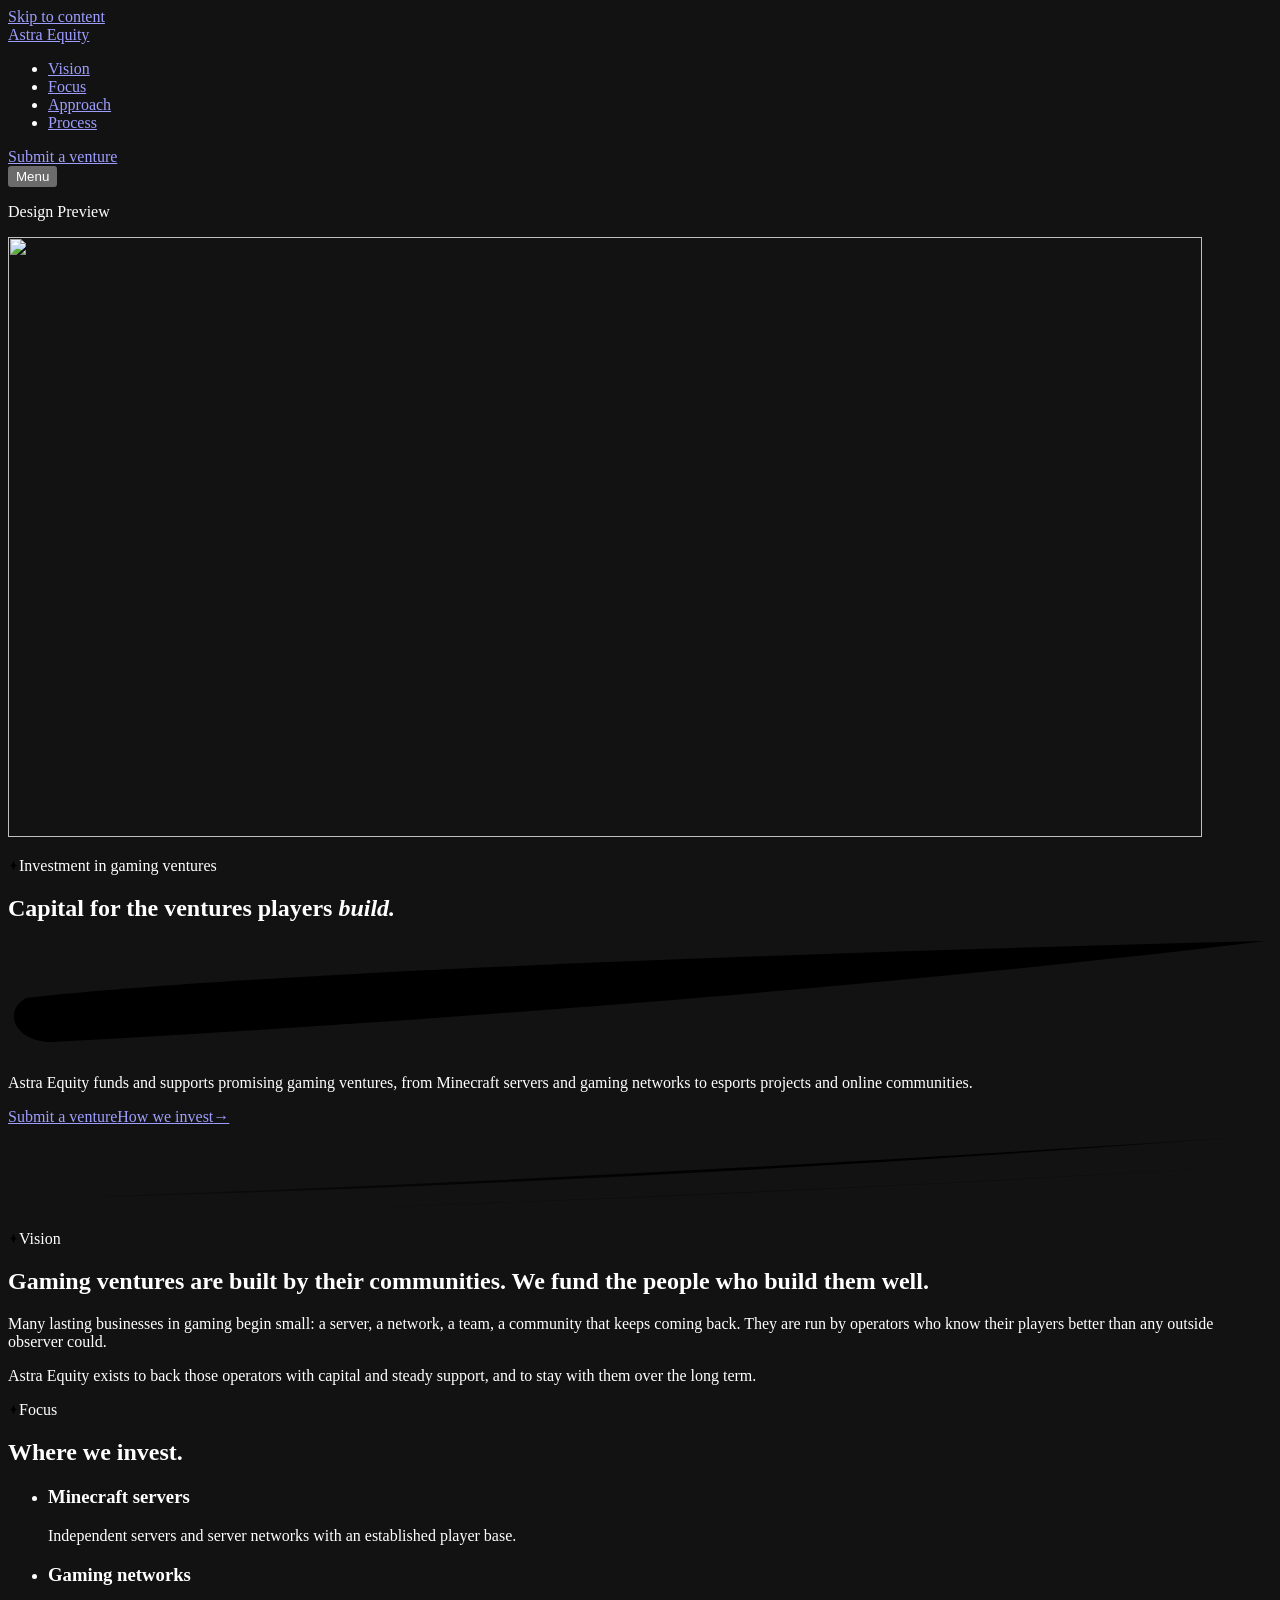
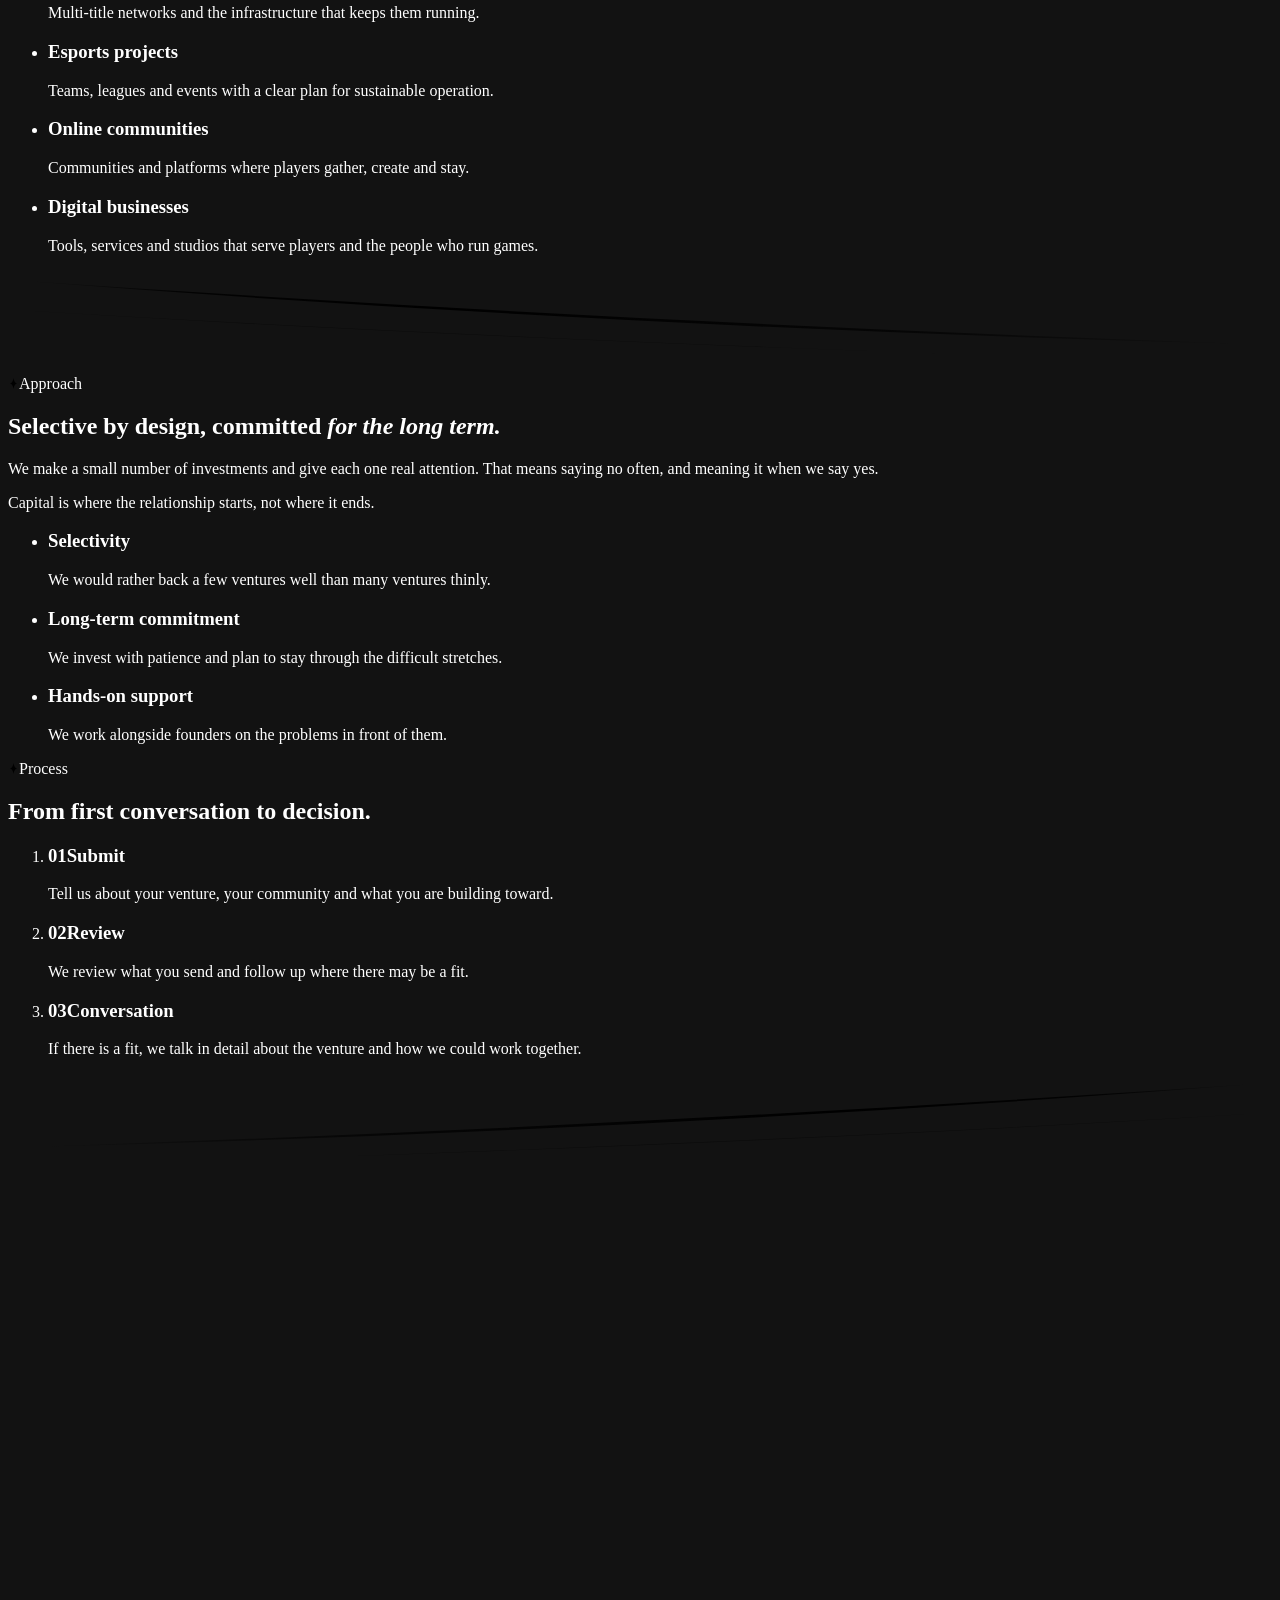
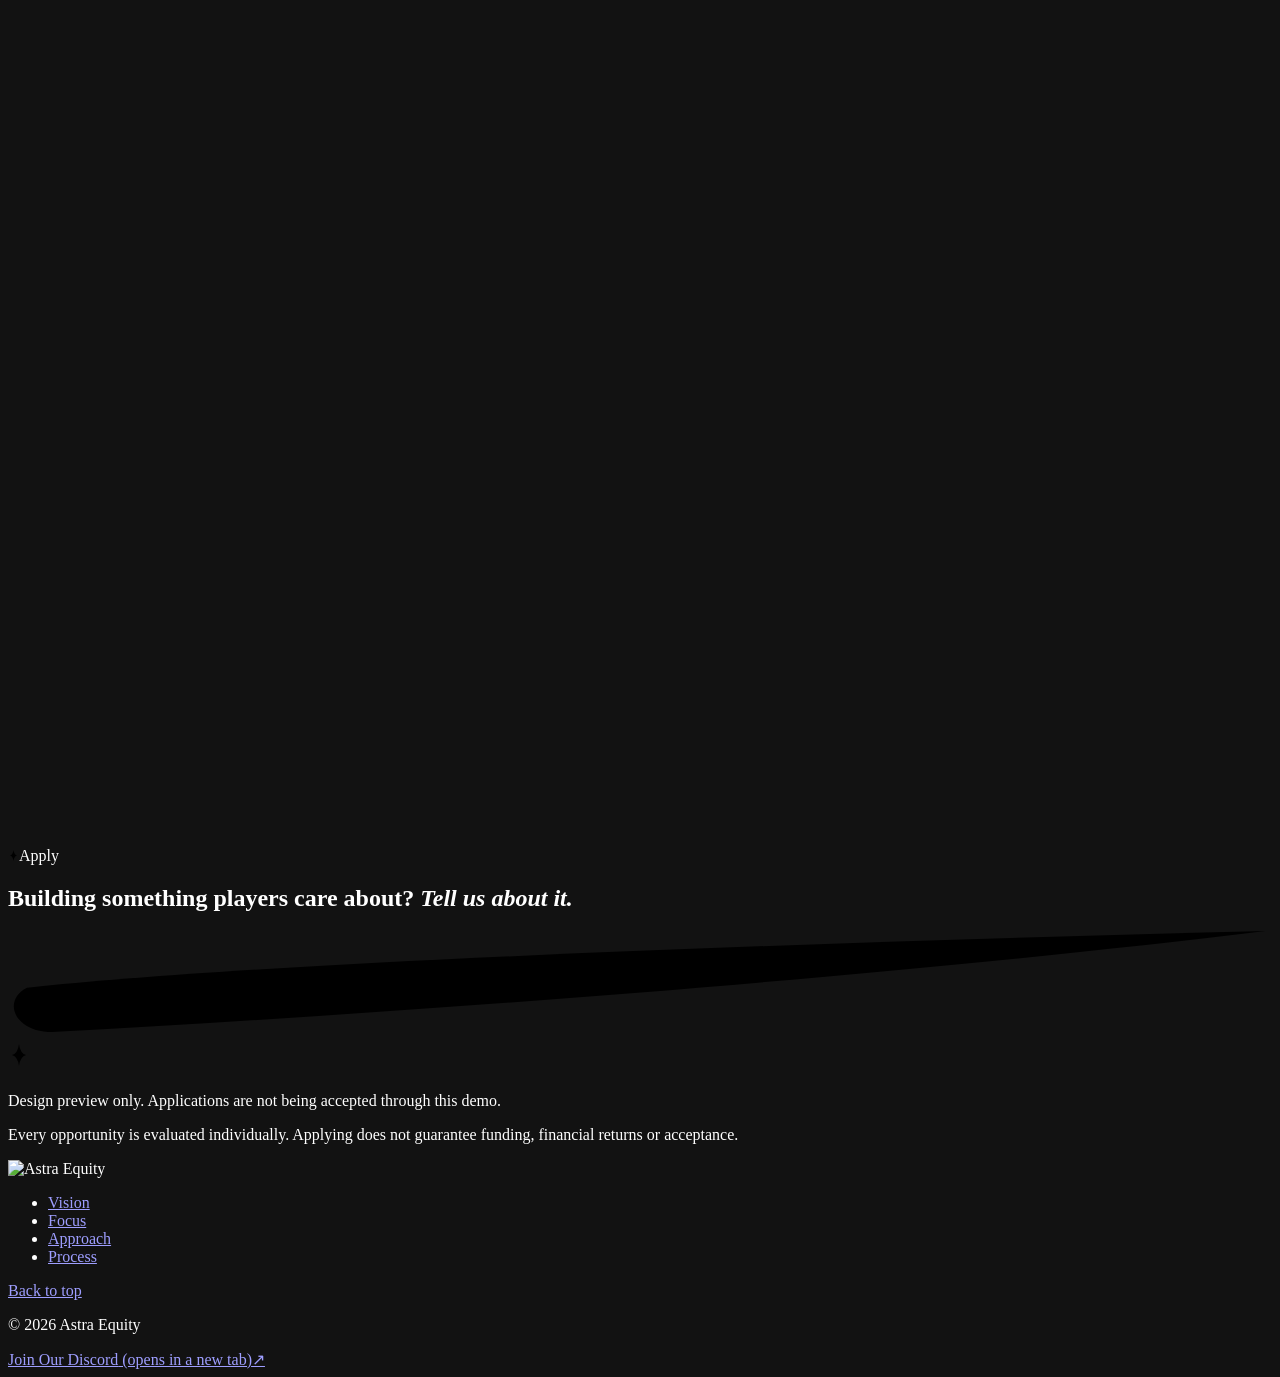
==== commit b569a550: "Publish Discord invitation and Vision label to the design preview" ====
--- a/index.html
+++ b/index.html
@@ -1 +1 @@
-<!DOCTYPE html><html lang="en" class="kwx_Rq_variable w2NqdG_variable L62ZRq_variable antialiased"><head><meta charSet="utf-8"/><meta name="viewport" content="width=device-width, initial-scale=1"/><link rel="preload" href="/astra-equity-demo/_next/static/media/3a11180d498b75c0-s.p.2028s2bhlck6k.woff2" as="font" crossorigin="" type="font/woff2"/><link rel="preload" href="/astra-equity-demo/_next/static/media/daa29454a3e61cb2-s.p.25_z0nxfvnd9o.woff2" as="font" crossorigin="" type="font/woff2"/><link rel="preload" as="image" href="/astra-equity-demo/_next/static/media/hero-singularity.0rk01901jy6yl.webp"/><link rel="stylesheet" href="/astra-equity-demo/_next/static/chunks/24ijp4gnsl2w3.css" data-precedence="next"/><link rel="preload" as="script" fetchPriority="low" href="/astra-equity-demo/_next/static/chunks/3cfn99dbrcvvp.js"/><script src="/astra-equity-demo/_next/static/chunks/0xsm1rgre96fq.js" async=""></script><script src="/astra-equity-demo/_next/static/chunks/3dmm3v_fq28gc.js" async=""></script><script src="/astra-equity-demo/_next/static/chunks/turbopack-3df4pqcef6ci6.js" async=""></script><script src="/astra-equity-demo/_next/static/chunks/0umf92h1sb77c.js" async=""></script><script src="/astra-equity-demo/_next/static/chunks/3tjwlok_g6l-x.js" async=""></script><meta name="theme-color" content="#07030f"/><meta name="color-scheme" content="dark"/><title>Astra Equity — Design Preview</title><meta name="description" content="Astra Equity funds and supports promising gaming ventures: Minecraft servers, gaming networks, esports projects, online communities and digital businesses."/><meta name="robots" content="noindex, nofollow"/><meta name="next-size-adjust" content=""/><script src="/astra-equity-demo/_next/static/chunks/0cz1d0mv5g_q7.js" noModule=""></script></head><body class="min-h-svh text-ink"><div hidden=""><!--$--><!--/$--></div><header id="top" class="sticky top-0 z-50 border-b border-rule bg-obsidian"><a href="#content" class="type-nav sr-only bg-obsidian px-4 py-3 text-ink focus:not-sr-only focus:absolute focus:top-2 focus:left-2 focus:z-10">Skip to content</a><div class="container-site flex h-(--header-h) items-center justify-between gap-6"><a href="#top" class="type-wordmark -my-2 inline-flex py-2 text-ink-display md:whitespace-nowrap">Astra Equity</a><nav aria-label="Primary" class="hidden items-center gap-9 md:flex"><ul class="flex items-center gap-6 lg:gap-9"><li><a href="#thesis" class="type-nav link-quiet py-3 whitespace-nowrap">Thesis</a></li><li><a href="#focus" class="type-nav link-quiet py-3 whitespace-nowrap">Focus</a></li><li><a href="#approach" class="type-nav link-quiet py-3 whitespace-nowrap">Approach</a></li><li><a href="#process" class="type-nav link-quiet py-3 whitespace-nowrap">Process</a></li></ul><a class="type-button btn-photon btn-photon-compact hidden whitespace-nowrap lg:inline-flex" href="#apply">Submit a venture</a></nav><div class="md:hidden"><button type="button" aria-haspopup="dialog" class="type-nav -mr-3 flex h-11 items-center px-3 text-ink">Menu</button><dialog aria-label="Menu" class="menu-dialog"><div class="relative flex min-h-full flex-col overflow-clip"><img src="/astra-equity-demo/_next/static/media/hero-singularity.0rk01901jy6yl.webp" alt="" aria-hidden="true" width="1194" height="600" class="menu-art"/><div class="container-site flex h-(--header-h) shrink-0 items-center justify-between border-b border-rule"><a href="#top" class="type-wordmark -my-2 inline-flex py-2 text-ink-display md:whitespace-nowrap">Astra Equity</a><button type="button" class="type-nav -mr-3 flex h-11 items-center px-3 text-ink">Close</button></div><nav aria-label="Menu" class="container-site relative grow pt-6"><ul><li class="border-b border-rule"><a href="#thesis" class="type-menu flex py-5 text-ink-display">Thesis</a></li><li class="border-b border-rule"><a href="#focus" class="type-menu flex py-5 text-ink-display">Focus</a></li><li class="border-b border-rule"><a href="#approach" class="type-menu flex py-5 text-ink-display">Approach</a></li><li class="border-b border-rule"><a href="#process" class="type-menu flex py-5 text-ink-display">Process</a></li></ul></nav><div class="container-site relative pt-12 pb-10"><a class="type-button btn-photon  w-full" href="#apply">Submit a venture</a></div></div></dialog></div></div></header><main id="content"><section aria-labelledby="hero-heading" class="relative overflow-clip"><p class="type-eyebrow absolute top-3 right-5 z-10 bg-obsidian/80 px-2 py-1 text-muted md:right-10 lg:right-12 xl:right-16">Design Preview</p><div aria-hidden="true" class="hero-art"><div class="hero-glow enter-fade-slow"></div><picture><source type="image/avif" srcSet="/astra-equity-demo/_next/static/media/hero-singularity.3zcu9_dpajea0.avif"/><img src="/astra-equity-demo/_next/static/media/hero-singularity.0rk01901jy6yl.webp" width="1194" height="600" alt="" fetchPriority="high" decoding="async" class="enter-settle"/></picture></div><div aria-hidden="true" class="hero-scrim hidden lg:block"></div><div class="relative flex flex-col lg:min-h-[clamp(660px,calc(100svh-var(--header-h)),880px)] lg:justify-center"><div class="container-site grid-site pt-2 pb-4 lg:pt-8 lg:pb-12"><p class="type-eyebrow flex items-center gap-2.5 enter-fade col-span-full"><svg viewBox="-50 -50 100 100" width="11" height="11" aria-hidden="true" focusable="false" class="starburst "><path d="M0-50Q6-6 32 0Q6 6 0 50Q-6 6-32 0Q-6-6 0-50Z" style="fill:var(--color-violet)"></path></svg><span>Investment in gaming ventures</span></p><h1 id="hero-heading" class="type-display col-span-full mt-6 md:col-span-7 lg:col-span-6 lg:mt-8">Capital for the ventures players <em class="emphasis">build.<svg viewBox="0 0 200 20" preserveAspectRatio="none" aria-hidden="true" focusable="false" class="emphasis-swipe enter-sweep" style="--delay:450ms"><defs><linearGradient id="_S_2_" x1="0" y1="0" x2="1" y2="0"><stop offset="0" style="stop-color:var(--color-electric)"></stop><stop offset="0.55" style="stop-color:var(--color-ultraviolet)"></stop><stop offset="1" style="stop-color:var(--color-amethyst)"></stop></linearGradient></defs><path d="M3 12C40 8 120 5 199 3C150 9 80 15 7 19C1 19-1 14 3 12Z" fill="url(#_S_2_)"></path></svg></em></h1><p class="type-lead enter-rise col-span-full col-start-1 mt-7 max-w-[32rem] md:col-span-6 md:col-start-1 lg:col-span-5 lg:col-start-1 lg:mt-9" style="--delay:120ms">Astra Equity funds and supports promising gaming ventures, from Minecraft servers and gaming networks to esports projects and online communities.</p><div class="enter-rise col-span-full col-start-1 mt-9 flex flex-wrap items-center gap-x-8 gap-y-3 lg:col-span-6 lg:col-start-1 lg:mt-11" style="--delay:240ms"><a class="type-button btn-photon  w-full sm:w-auto" href="#apply">Submit a venture</a><a class="type-button link-painted " href="#approach">How we invest<span aria-hidden="true" class="link-arrow">→</span></a></div></div></div><div class="relative" style="--delay:700ms"><div aria-hidden="true" class="orbital-sweep "><svg viewBox="0 0 1440 96" preserveAspectRatio="none" focusable="false"><defs><linearGradient id="_S_3_-main" x1="0" y1="0" x2="1440" y2="0" gradientUnits="userSpaceOnUse"><stop offset="0" style="stop-color:var(--color-indigo-deep);stop-opacity:0"></stop><stop offset="0.3" style="stop-color:var(--color-electric);stop-opacity:0.7"></stop><stop offset="0.66" style="stop-color:var(--color-amethyst)"></stop><stop offset="0.86" style="stop-color:var(--color-ink-pressed);stop-opacity:0.85"></stop><stop offset="1" style="stop-color:var(--color-ink-pressed);stop-opacity:0"></stop></linearGradient></defs><g class="sweep-path"><path d="M0 84Q720 60 1440 10Q720 66 0 84Z" fill="url(#_S_3_-main)"></path><path d="M380 94Q980 72 1440 44Q980 73.4 380 94Z" style="fill:var(--color-violet);fill-opacity:0.4"></path></g></svg><span aria-hidden="true" class="planet " style="width:9px;height:9px;left:70%;top:40%"></span></div></div></section><section id="thesis" aria-labelledby="thesis-heading"><div><div class="container-site pb-20 md:pb-28 lg:pb-36 xl:pb-40 pt-4 lg:pt-8"><div class="grid-site gap-y-5"><p class="type-eyebrow flex items-center gap-2.5 col-span-full self-start md:col-span-2 md:pt-3 lg:col-span-3 lg:pt-5"><svg viewBox="-50 -50 100 100" width="11" height="11" aria-hidden="true" focusable="false" class="starburst "><path d="M0-50Q6-6 32 0Q6 6 0 50Q-6 6-32 0Q-6-6 0-50Z" style="fill:var(--color-violet)"></path></svg><span>Thesis</span></p><h2 id="thesis-heading" class="type-statement col-span-full md:col-span-6 lg:col-span-8">Gaming ventures are built by their communities. We fund the people who build them well.</h2></div><div class="grid-site mt-8 lg:mt-12"><div class="col-span-full max-w-[62ch] space-y-6 md:col-span-6 md:col-start-3 lg:col-span-6 lg:col-start-4"><p class="type-body">Many lasting businesses in gaming begin small: a server, a network, a team, a community that keeps coming back. They are run by operators who know their players better than any outside observer could.</p><p class="type-body">Astra Equity exists to back those operators with capital and steady support, and to stay with them over the long term.</p></div></div></div></div></section><section id="focus" aria-labelledby="focus-heading"><div><div class="container-site pb-20 md:pb-28 lg:pb-36 xl:pb-40 pt-4 lg:pt-8"><div class="grid-site gap-y-5"><p class="type-eyebrow flex items-center gap-2.5 col-span-full self-start md:col-span-2 md:pt-3 lg:col-span-3 lg:pt-5"><svg viewBox="-50 -50 100 100" width="11" height="11" aria-hidden="true" focusable="false" class="starburst "><path d="M0-50Q6-6 32 0Q6 6 0 50Q-6 6-32 0Q-6-6 0-50Z" style="fill:var(--color-violet)"></path></svg><span>Focus</span></p><h2 id="focus-heading" class="type-statement col-span-full md:col-span-6 lg:col-span-8">Where we invest.</h2></div><div class="grid-site mt-10 lg:mt-14"><ul class="col-span-full border-b border-rule md:col-span-6 md:col-start-3 lg:col-span-9 lg:col-start-4"><li class="grid grid-cols-1 items-baseline gap-x-6 border-t border-rule py-7 md:grid-cols-6 lg:grid-cols-9 lg:py-8"><h3 class="type-row flex items-baseline gap-4 md:col-span-6 lg:col-span-4"><span class="min-w-0">Minecraft servers</span></h3><p class="type-body mt-2 text-muted md:col-span-6 lg:col-span-5 lg:mt-0">Independent servers and server networks with an established player base.</p></li><li class="grid grid-cols-1 items-baseline gap-x-6 border-t border-rule py-7 md:grid-cols-6 lg:grid-cols-9 lg:py-8"><h3 class="type-row flex items-baseline gap-4 md:col-span-6 lg:col-span-4"><span class="min-w-0">Gaming networks</span></h3><p class="type-body mt-2 text-muted md:col-span-6 lg:col-span-5 lg:mt-0">Multi-title networks and the infrastructure that keeps them running.</p></li><li class="grid grid-cols-1 items-baseline gap-x-6 border-t border-rule py-7 md:grid-cols-6 lg:grid-cols-9 lg:py-8"><h3 class="type-row flex items-baseline gap-4 md:col-span-6 lg:col-span-4"><span class="min-w-0">Esports projects</span></h3><p class="type-body mt-2 text-muted md:col-span-6 lg:col-span-5 lg:mt-0">Teams, leagues and events with a clear plan for sustainable operation.</p></li><li class="grid grid-cols-1 items-baseline gap-x-6 border-t border-rule py-7 md:grid-cols-6 lg:grid-cols-9 lg:py-8"><h3 class="type-row flex items-baseline gap-4 md:col-span-6 lg:col-span-4"><span class="min-w-0">Online communities</span></h3><p class="type-body mt-2 text-muted md:col-span-6 lg:col-span-5 lg:mt-0">Communities and platforms where players gather, create and stay.</p></li><li class="grid grid-cols-1 items-baseline gap-x-6 border-t border-rule py-7 md:grid-cols-6 lg:grid-cols-9 lg:py-8"><h3 class="type-row flex items-baseline gap-4 md:col-span-6 lg:col-span-4"><span class="min-w-0">Digital businesses</span></h3><p class="type-body mt-2 text-muted md:col-span-6 lg:col-span-5 lg:mt-0">Tools, services and studios that serve players and the people who run games.</p></li></ul></div></div></div></section><section id="approach" aria-labelledby="approach-heading"><div><div aria-hidden="true" class="orbital-sweep "><svg viewBox="0 0 1440 96" preserveAspectRatio="none" focusable="false" style="transform:scaleX(-1)"><defs><linearGradient id="_S_8_-main" x1="0" y1="0" x2="1440" y2="0" gradientUnits="userSpaceOnUse"><stop offset="0" style="stop-color:var(--color-indigo-deep);stop-opacity:0"></stop><stop offset="0.3" style="stop-color:var(--color-electric);stop-opacity:0.7"></stop><stop offset="0.66" style="stop-color:var(--color-amethyst)"></stop><stop offset="0.86" style="stop-color:var(--color-ink-pressed);stop-opacity:0.85"></stop><stop offset="1" style="stop-color:var(--color-ink-pressed);stop-opacity:0"></stop></linearGradient></defs><g class="sweep-path"><path d="M0 84Q720 60 1440 10Q720 66 0 84Z" fill="url(#_S_8_-main)"></path><path d="M380 94Q980 72 1440 44Q980 73.4 380 94Z" style="fill:var(--color-violet);fill-opacity:0.4"></path></g></svg><span aria-hidden="true" class="planet " style="width:9px;height:9px;left:30%;top:40%"></span></div><div class="container-site pb-20 md:pb-28 lg:pb-36 xl:pb-40 pt-8 lg:pt-10"><div class="grid-site gap-y-5"><p class="type-eyebrow flex items-center gap-2.5 col-span-full self-start md:col-span-2 md:pt-3 lg:col-span-3 lg:pt-5"><svg viewBox="-50 -50 100 100" width="11" height="11" aria-hidden="true" focusable="false" class="starburst "><path d="M0-50Q6-6 32 0Q6 6 0 50Q-6 6-32 0Q-6-6 0-50Z" style="fill:var(--color-violet)"></path></svg><span>Approach</span></p><h2 id="approach-heading" class="type-statement col-span-full md:col-span-6 lg:col-span-8">Selective by design, committed <em class="emphasis">for the long term.</em></h2></div><div class="grid-site mt-8 lg:mt-12"><div class="col-span-full md:col-span-6 md:col-start-3 lg:col-span-6 lg:col-start-4"><div class="max-w-[62ch] space-y-6"><p class="type-body">We make a small number of investments and give each one real attention. That means saying no often, and meaning it when we say yes.</p><p class="type-body">Capital is where the relationship starts, not where it ends.</p></div><ul class="mt-10 border-b border-rule lg:mt-14"><li class="border-t border-rule py-7 lg:py-8"><h3 class="type-row">Selectivity</h3><p class="type-body mt-2 text-muted">We would rather back a few ventures well than many ventures thinly.</p></li><li class="border-t border-rule py-7 lg:py-8"><h3 class="type-row">Long-term commitment</h3><p class="type-body mt-2 text-muted">We invest with patience and plan to stay through the difficult stretches.</p></li><li class="border-t border-rule py-7 lg:py-8"><h3 class="type-row">Hands-on support</h3><p class="type-body mt-2 text-muted">We work alongside founders on the problems in front of them.</p></li></ul></div></div></div></div></section><section id="process" aria-labelledby="process-heading"><div><div class="container-site pb-20 md:pb-28 lg:pb-36 xl:pb-40 pt-4 lg:pt-8"><div class="grid-site gap-y-5"><p class="type-eyebrow flex items-center gap-2.5 col-span-full self-start md:col-span-2 md:pt-3 lg:col-span-3 lg:pt-5"><svg viewBox="-50 -50 100 100" width="11" height="11" aria-hidden="true" focusable="false" class="starburst "><path d="M0-50Q6-6 32 0Q6 6 0 50Q-6 6-32 0Q-6-6 0-50Z" style="fill:var(--color-violet)"></path></svg><span>Process</span></p><h2 id="process-heading" class="type-statement col-span-full md:col-span-6 lg:col-span-8">From first conversation to decision.</h2></div><div class="grid-site mt-10 lg:mt-14"><ol class="col-span-full border-b border-rule md:col-span-6 md:col-start-3 lg:col-span-9 lg:col-start-4"><li class="grid grid-cols-1 items-baseline gap-x-6 border-t border-rule py-7 md:grid-cols-6 lg:grid-cols-9 lg:py-8"><h3 class="type-row flex items-baseline gap-4 md:col-span-6 lg:col-span-4"><span aria-hidden="true" class="type-eyebrow tabular-nums">01</span><span class="min-w-0">Submit</span></h3><p class="type-body mt-2 text-muted md:col-span-6 lg:col-span-5 lg:mt-0">Tell us about your venture, your community and what you are building toward.</p></li><li class="grid grid-cols-1 items-baseline gap-x-6 border-t border-rule py-7 md:grid-cols-6 lg:grid-cols-9 lg:py-8"><h3 class="type-row flex items-baseline gap-4 md:col-span-6 lg:col-span-4"><span aria-hidden="true" class="type-eyebrow tabular-nums">02</span><span class="min-w-0">Review</span></h3><p class="type-body mt-2 text-muted md:col-span-6 lg:col-span-5 lg:mt-0">We review what you send and follow up where there may be a fit.</p></li><li class="grid grid-cols-1 items-baseline gap-x-6 border-t border-rule py-7 md:grid-cols-6 lg:grid-cols-9 lg:py-8"><h3 class="type-row flex items-baseline gap-4 md:col-span-6 lg:col-span-4"><span aria-hidden="true" class="type-eyebrow tabular-nums">03</span><span class="min-w-0">Conversation</span></h3><p class="type-body mt-2 text-muted md:col-span-6 lg:col-span-5 lg:mt-0">If there is a fit, we talk in detail about the venture and how we could work together.</p></li></ol></div></div></div></section><section id="apply" aria-labelledby="apply-heading"><div><div aria-hidden="true" class="orbital-sweep "><svg viewBox="0 0 1440 96" preserveAspectRatio="none" focusable="false"><defs><linearGradient id="_S_d_-main" x1="0" y1="0" x2="1440" y2="0" gradientUnits="userSpaceOnUse"><stop offset="0" style="stop-color:var(--color-indigo-deep);stop-opacity:0"></stop><stop offset="0.3" style="stop-color:var(--color-electric);stop-opacity:0.7"></stop><stop offset="0.66" style="stop-color:var(--color-amethyst)"></stop><stop offset="0.86" style="stop-color:var(--color-ink-pressed);stop-opacity:0.85"></stop><stop offset="1" style="stop-color:var(--color-ink-pressed);stop-opacity:0"></stop></linearGradient></defs><g class="sweep-path"><path d="M0 84Q720 60 1440 10Q720 66 0 84Z" fill="url(#_S_d_-main)"></path><path d="M380 94Q980 72 1440 44Q980 73.4 380 94Z" style="fill:var(--color-violet);fill-opacity:0.4"></path></g></svg><span aria-hidden="true" class="planet " style="width:9px;height:9px;left:70%;top:40%"></span></div><div class="relative overflow-clip bg-surface"><div aria-hidden="true" class="apply-glow"></div><svg aria-hidden="true" focusable="false" viewBox="0 0 100 100" class="apply-ring hidden lg:block"><circle cx="50" cy="50" r="40" fill="none" style="stroke:var(--color-ultraviolet);stroke-opacity:0.35" stroke-width="5"></circle><circle cx="50" cy="50" r="40" fill="none" style="stroke:var(--color-ink-pressed);stroke-opacity:0.55" stroke-width="1.6"></circle><circle cx="50" cy="50" r="46" fill="none" style="stroke:var(--color-violet);stroke-opacity:0.25" stroke-width="0.3"></circle></svg><div class="relative container-site grid-site gap-y-10 py-20 md:py-28 lg:items-end lg:py-36"><div class="col-span-full lg:col-span-7"><p class="type-eyebrow flex items-center gap-2.5 "><svg viewBox="-50 -50 100 100" width="11" height="11" aria-hidden="true" focusable="false" class="starburst "><path d="M0-50Q6-6 32 0Q6 6 0 50Q-6 6-32 0Q-6-6 0-50Z" style="fill:var(--color-violet)"></path></svg><span>Apply</span></p><h2 id="apply-heading" class="type-statement mt-5">Building something players care about? <em class="emphasis">Tell us about it.<svg viewBox="0 0 200 20" preserveAspectRatio="none" aria-hidden="true" focusable="false" class="emphasis-swipe enter-sweep" style="--delay:0ms"><defs><linearGradient id="_S_f_" x1="0" y1="0" x2="1" y2="0"><stop offset="0" style="stop-color:var(--color-electric)"></stop><stop offset="0.55" style="stop-color:var(--color-ultraviolet)"></stop><stop offset="1" style="stop-color:var(--color-amethyst)"></stop></linearGradient></defs><path d="M3 12C40 8 120 5 199 3C150 9 80 15 7 19C1 19-1 14 3 12Z" fill="url(#_S_f_)"></path></svg></em><svg viewBox="-50 -50 100 100" width="22" height="22" aria-hidden="true" focusable="false" class="starburst relative -top-[0.08em] ml-2 align-top"><defs><linearGradient id="_S_g_" x1="0" y1="0" x2="1" y2="1"><stop offset="0.35" style="stop-color:var(--color-ink-display)"></stop><stop offset="1" style="stop-color:var(--color-violet)"></stop></linearGradient></defs><path d="M0-50Q6-6 32 0Q6 6 0 50Q-6 6-32 0Q-6-6 0-50Z" fill="url(#_S_g_)"></path></svg></h2></div><div class="col-span-full max-w-[26rem] lg:col-span-4 lg:col-start-8"><p class="type-body text-ink">Design preview only. Applications are not being accepted through this demo.</p><p class="type-small mt-5 text-muted">Every opportunity is evaluated individually. Applying does not guarantee funding, financial returns or acceptance.</p></div></div></div></div></section></main><footer class="container-site py-14 lg:py-20"><div class="grid-site items-center gap-y-10"><div class="col-span-full lg:col-span-4"><img src="/astra-equity-demo/_next/static/media/logo-320.3ql4k888-038z.webp" width="128" height="128" alt="Astra Equity" loading="lazy" decoding="async" class="size-28 lg:size-32"/></div><nav aria-label="Footer" class="col-span-full md:col-span-6 lg:col-span-5 lg:col-start-6"><ul class="flex flex-col gap-4 md:flex-row md:gap-8"><li><a href="#thesis" class="type-small link-text">Thesis</a></li><li><a href="#focus" class="type-small link-text">Focus</a></li><li><a href="#approach" class="type-small link-text">Approach</a></li><li><a href="#process" class="type-small link-text">Process</a></li></ul></nav><div class="col-span-full md:col-span-2 md:text-right lg:col-span-2"><a href="#top" class="type-small link-text">Back to top</a></div></div><p class="type-small mt-12 border-t border-rule pt-8 text-muted">© <!-- -->2026<!-- --> <!-- -->Astra Equity</p></footer><!--$--><!--/$--><script id="_R_">(globalThis["TURBOPACK"] || (globalThis["TURBOPACK"] = [])).push({"otherChunks":["static/chunks/3cfn99dbrcvvp.js","static/chunks/0xsm1rgre96fq.js","static/chunks/3dmm3v_fq28gc.js"],"runtimeModuleIds":[94553]});</script><script src="/astra-equity-demo/_next/static/chunks/3cfn99dbrcvvp.js" async=""></script><script>(self.__next_f=self.__next_f||[]).push([0])</script><script>self.__next_f.push([1,"1:\"$Sreact.fragment\"\n2:\"/astra-equity-demo/_next/static/chunks/0umf92h1sb77c.js\"\n3:I[39756,[\"$2\"],\"default\"]\n4:I[37457,[\"$2\"],\"default\"]\n6:\"/astra-equity-demo/_next/static/chunks/3tjwlok_g6l-x.js\"\n7:I[79569,[\"$2\",\"$6\"],\"MobileMenu\"]\n17:\"ViewportBoundary\"\n18:I[97367,[\"$2\"],\"$17\"]\n1a:\"MetadataBoundary\"\n1b:I[97367,[\"$2\"],\"$1a\"]\n1c:\"$Sreact.suspense\"\n1e:I[68027,[\"$2\"],\"default\",1]\n:HL[\"/astra-equity-demo/_next/static/chunks/24ijp4gnsl2w3.css\",\"style\"]\n:HL[\"/astra-equity-demo/_next/static/media/3a11180d498b75c0-s.p.2028s2bhlck6k.woff2\",\"font\",{\"crossOrigin\":\"\",\"type\":\"font/woff2\"}]\n:HL[\"/astra-equity-demo/_next/static/media/daa29454a3e61cb2-s.p.25_z0nxfvnd9o.woff2\",\"font\",{\"crossOrigin\":\"\",\"type\":\"font/woff2\"}]\n8:[[\"$\",\"source\",null,{\"type\":\"image/avif\",\"srcSet\":\"/astra-equity-demo/_next/static/media/hero-singularity.3zcu9_dpajea0.avif\"}],[\"$\",\"img\",null,{\"src\":\"/astra-equity-demo/_next/static/media/hero-singularity.0rk01901jy6yl.webp\",\"width\":1194,\"height\":600,\"alt\":\"\",\"fetchPriority\":\"high\",\"decoding\":\"async\",\"className\":\"enter-settle\"}]]\n5:[[\"children\",{\"s\":\"__PAGE__\",\"h\":512,\"d\":{\"r\":[\"$\",\"$1\",\"c\",{\"children\":[[[\"$\",\"header\",null,{\"id\":\"top\",\"className\":\"sticky top-0 z-50 border-b border-rule bg-obsidian\",\"children\":[[\"$\",\"a\",null,{\"href\":\"#content\",\"className\":\"type-nav sr-only bg-obsidian px-4 py-3 text-ink focus:not-sr-only focus:absolute focus:top-2 focus:left-2 focus:z-10\",\"children\":\"Skip to content\"}],[\"$\",\"div\",null,{\"className\":\"container-site flex h-(--header-h) items-center justify-between gap-6\",\"children\":[[\"$\",\"a\",null,{\"href\":\"#top\",\"className\":\"type-wordmark -my-2 inline-flex py-2 text-ink-display md:whitespace-nowrap\",\"children\":\"Astra Equity\"}],[\"$\",\"nav\",null,{\"aria-label\":\"Primary\",\"className\":\"hidden items-center gap-9 md:flex\",\"children\":[[\"$\",\"ul\",null,{\"className\":\"flex items-center gap-6 lg:gap-9\",\"children\":[[\"$\",\"li\",\"thesis\",{\"children\":[\"$\",\"a\",null,{\"href\":\"#thesis\",\"className\":\"type-nav link-quiet py-3 whitespace-nowrap\",\"children\":\"Thesis\"}]}],[\"$\",\"li\",\"focus\",{\"children\":[\"$\",\"a\",null,{\"href\":\"#focus\",\"className\":\"type-nav link-quiet py-3 whitespace-nowrap\",\"children\":\"Focus\"}]}],[\"$\",\"li\",\"approach\",{\"children\":[\"$\",\"a\",null,{\"href\":\"#approach\",\"className\":\"type-nav link-quiet py-3 whitespace-nowrap\",\"children\":\"Approach\"}]}],[\"$\",\"li\",\"process\",{\"children\":[\"$\",\"a\",null,{\"href\":\"#process\",\"className\":\"type-nav link-quiet py-3 whitespace-nowrap\",\"children\":\"Process\"}]}]]}],[\"$\",\"a\",null,{\"className\":\"type-button btn-photon btn-photon-compact hidden whitespace-nowrap lg:inline-flex\",\"href\":\"#apply\",\"children\":\"Submit a venture\"}]]}],[\"$\",\"$L7\",null,{}]]}]]}],[\"$\",\"main\",null,{\"id\":\"content\",\"children\":[[\"$\",\"section\",null,{\"aria-labelledby\":\"hero-heading\",\"className\":\"relative overflow-clip\",\"children\":[[\"$\",\"p\",null,{\"className\":\"type-eyebrow absolute top-3 right-5 z-10 bg-obsidian/80 px-2 py-1 text-muted md:right-10 lg:right-12 xl:right-16\",\"children\":\"Design Preview\"}],[\"$\",\"div\",null,{\"aria-hidden\":\"true\",\"className\":\"hero-art\",\"children\":[[\"$\",\"div\",null,{\"className\":\"hero-glow enter-fade-slow\"}],[\"$\",\"picture\",null,{\"children\":\"$8\"}]]}],[\"$\",\"div\",null,{\"aria-hidden\":\"true\",\"className\":\"hero-scrim hidden lg:block\"}],[\"$\",\"div\",null,{\"className\":\"relative flex flex-col lg:min-h-[clamp(660px,calc(100svh-var(--header-h)),880px)] lg:justify-center\",\"children\":[\"$\",\"div\",null,{\"className\":\"container-site grid-site pt-2 pb-4 lg:pt-8 lg:pb-12\",\"children\":[[\"$\",\"p\",null,{\"className\":\"type-eyebrow flex items-center gap-2.5 enter-fade col-span-full\",\"children\":[[\"$\",\"svg\",null,{\"viewBox\":\"-50 -50 100 100\",\"width\":11,\"height\":11,\"aria-hidden\":\"true\",\"focusable\":\"false\",\"className\":\"starburst \",\"style\":\"$undefined\",\"children\":\"$L9\"}],\"$La\"]}],\"$Lb\",\"$Lc\",\"$Ld\"]}]}],\"$Le\"]}],\"$Lf\",\"$L10\",\"$L11\",\"$L12\",\"$L13\"]}],\"$L14\"],[\"$L15\"],\"$L16\"]}],\"p\":false,\"v\":null}}]]\n0:{\"P\":null,\"c\":[\"\",\"\"],\"q\":\"\",\"i\":false,\"t\":{\"t\":{\"s\":\"\",\"h\":528,\"d\":{\"r\":[\"$\",\"$1\",\"c\",{\"children\":[[[\"$\",\"link\",\"0\",{\"rel\":\"stylesheet\",\"href\":\"/astra-equity-demo/_next/static/chunks/24ijp4gnsl2w3.css\",\"precedence\":\"next\",\"crossOrigin\":\"$undefined\",\"nonce\":\"$undefined\"}],[\"$\",\"script\",\"script-0\",{\"src\":\"/astra-equity-demo/_next/static/chunks/0umf92h1sb77c.js\",\"async\":true,\"nonce\":\"$undefined\"}]],[\"$\",\"html\",null,{\"lang\":\"en\",\"className\":\"kwx_Rq_variable w2NqdG_variable L62ZRq_variable antialiased\",\"children\":[\"$\",\"body\",null,{\"className\":\"min-h-svh text-ink\",\"children\":[\"$\",\"$L3\",null,{\"parallelRouterKey\":\"children\",\"error\":\"$undefined\",\"errorStyles\":\"$undefined\",\"errorScripts\":\"$undefined\",\"template\":[\"$\",\"$L4\",null,{}],\"templateStyles\":\"$undefined\",\"templateScripts\":\"$undefined\",\"notFound\":[[[\"$\",\"title\",null,{\"children\":\"404: This page could not be found.\"}],[\"$\",\"div\",null,{\"style\":{\"fontFamily\":\"system-ui,\\\"Segoe UI\\\",Roboto,Helvetica,Arial,sans-serif,\\\"Apple Color Emoji\\\",\\\"Segoe UI Emoji\\\"\",\"height\":\"100vh\",\"textAlign\":\"center\",\"display\":\"flex\",\"flexDirection\":\"column\",\"alignItems\":\"center\",\"justifyContent\":\"center\"},\"children\":[\"$\",\"div\",null,{\"children\":[[\"$\",\"style\",null,{\"dangerouslySetInnerHTML\":{\"__html\":\"body{color:#000;background:#fff;margin:0}.next-error-h1{border-right:1px solid rgba(0,0,0,.3)}@media (prefers-color-scheme:dark){body{color:#fff;background:#000}.next-error-h1{border-right:1px solid rgba(255,255,255,.3)}}\"}}],[\"$\",\"h1\",null,{\"className\":\"next-error-h1\",\"style\":{\"display\":\"inline-block\",\"margin\":\"0 20px 0 0\",\"padding\":\"0 23px 0 0\",\"fontSize\":24,\"fontWeight\":500,\"verticalAlign\":\"top\",\"lineHeight\":\"49px\"},\"children\":404}],[\"$\",\"div\",null,{\"style\":{\"display\":\"inline-block\"},\"children\":[\"$\",\"h2\",null,{\"style\":{\"fontSize\":14,\"fontWeight\":400,\"lineHeight\":\"49px\",\"margin\":0},\"children\":\"This page could not be found.\"}]}]]}]}]],[]],\"forbidden\":\"$undefined\",\"unauthorized\":\"$undefined\"}]}]}]]}],\"p\":false,\"v\":null},\"c\":\"$Q5\"},\"h\":{\"r\":[\"$\",\"$1\",\"h\",{\"children\":[null,[\"$\",\"$L18\",null,{\"children\":\"$L19\"}],[\"$\",\"$L1b\",null,{\"children\":[[\"$\",\"div\",null,{\"hidden\":true,\"children\":[\"$\",\"$1c\",null,{\"name\":\"Next.Metadata\",\"children\":\"$L1d\"}]}],null]}],[\"$\",\"meta\",null,{\"name\":\"next-size-adjust\",\"content\":\"\"}]]}],\"p\":false,\"v\":null}},\"m\":\"$undefined\",\"G\":[\"$1e\",[[\"$\",\"link\",\"0\",{\"rel\":\"stylesheet\",\"href\":\"/astra-equity-demo/_next/static/chunks/24ijp4gnsl2w3.css\",\"precedence\":\"next\",\"crossOrigin\":\"$undefined\",\"nonce\":\"$undefined\"}]]],\"S\":true,\"r\":\"$undefined\",\"s\":\"$undefined\",\"a\":\"$undefined\",\"l\":\"$undefined\",\"p\":\"$undefined\",\"d\":\"$undefined\",\"b\":\"N7oLppTYEGEXcICsaXsDC\"}\n1f:I[28478,[\"$2\",\"$6\"],\"Reveal\"]\n20:I[97367,[\"$2\"],\"OutletBoundary\"]\n9:[\"$\",\"path\",null,{\"d\":\"M0-50Q6-6 32 0Q6 6 0 50Q-6 6-32 0Q-6-6 0-50Z\",\"style\":{\"fill\":\"var(--color-violet)\"}}]\na:[\"$\",\"span\",null,{\"children\":\"Investment in gaming ventures\"}]\nb:[\"$\",\"h1\",null,{\"id\":\"hero-heading\",\"className\":\"type-display col-span-full mt-6 md:col-span-7 lg:col-span-6 lg:mt-8\",\"children\":[\"Capital for the ventures players \",[\"$\",\"em\",null,{\"className\":\"emphasis\",\"children\":[\"build.\",[\"$\",\"svg\",null,{\"viewBox\":\"0 0 200 20\",\"preserveAspectRatio\":\"none\",\"aria-hidden\":\"true\",\"focusable\":\"false\",\"className\":\"emphasis-swipe enter-sweep\",\"style\":{\"--delay\":\"450ms\"},\"children\":[[\"$\",\"defs\",null,{\"children\":[\"$\",\"linearGradient\",null,{\"id\":\"_S_2_\",\"x1\":\"0\",\"y1\":\"0\",\"x2\":\"1\",\"y2\":\"0\",\"children\":[[\"$\",\"stop\",null,{\"offset\":\"0\",\"style\":{\"stopColor\":\"var(--color-electric)\"}}],[\"$\",\"stop\",null,{\"offset\":\"0.55\",\"style\":{\"stopColor\":\"var(--color-ultraviolet)\"}}],[\"$\",\"stop\",null,{\"offset\":\"1\",\"style\":{\"stopColor\":\"var(--color-amethyst)\"}}]]}]}],[\"$\",\"path\",null,{\"d\":\"M3 12C40 8 120 5 199 3C150 9 80 15 7 19C1 19-1 14 3 12Z\",\"fill\":\"url(#_S_2_)\"}]]}]]}],\"\"]}]\nc:[\"$\",\"p\",null,{\"className\":\"type-lead enter-rise col-span-full col-start-1 mt-7 max-w-[32rem] md:col-span-6 md:col-start-1 lg:col-span-5 lg:col-start-1 lg:mt-9\",\"style\":{\"--delay\":\"120ms\"},\"children\":\"Astra Equity funds and supports promising gaming ventures, from Minecraft servers and gaming networks to esports projects and online communities.\"}]\nd:[\"$\",\"div\",null,{\"className\":\"enter-rise col-span-full col-start-1 mt-9 flex flex-wrap items-center gap-x-8 gap-y-3 lg:col-span-6 lg:col-start-1 lg:mt-11\",\"style\":{\"--delay\":\"240ms\"},\"children\":[[\"$\",\"a\",null,{\"className\":\"type-button btn-photon  w-full sm:w-auto\",\"href\":\"#apply\",\"children\":\"Submit a venture\"}],[\"$\",\"a\",null,{\"className\":\"type-button link-painted \",\"href\":\"#approach\",\"children\":[\"How we invest\",[\"$\",\"span\",null,{\"aria-hidden\":\"true\",\"className\":\"link-arrow\",\"children\":\"→\"}]]}]]}]\ne:[\"$\",\"div\",null,{\"className\":\"relative\",\"style\":{\"--delay\":\"700ms\"},\"children\":[\"$\",\"div\",null,{\"aria-hidden\":\"true\",\"className\":\"orbital-sweep \",\"children\":[[\"$\",\"svg\",null,{\"viewBox\":\"0 0 1440 96\",\"preserveAspectRatio\":\"none\",\"focusable\":\"false\",\"style\":\"$undefined\",\"children\":[[\"$\",\"defs\",null,{\"children\":[\"$\",\"linearGradient\",null,{\"id\":\"_S_3_-main\",\"x1\":\"0\",\"y1\":\"0\",\"x2\":\"1440\",\"y2\":\"0\",\"gradientUnits\":\"userSpaceOnUse\",\"children\":[[\"$\",\"stop\",null,{\"offset\":\"0\",\"style\":{\"stopColor\":\"var(--color-indigo-deep)\",\"stopOpacity\":0}}],[\"$\",\"stop\",null,{\"offset\":\"0.3\",\"style\":{\"stopColor\":\"var(--color-electric)\",\"stopOpacity\":0.7}}],[\"$\",\"stop\",null,{\"offset\":\"0.66\",\"style\":{\"stopColor\":\"var(--color-amethyst)\"}}],[\"$\",\"stop\",null,{\"offset\":\"0.86\",\"style\":{\"stopColor\":\"var(--color-ink-pressed)\",\"stopOpacity\":0.85}}],[\"$\",\"stop\",null,{\"offset\":\"1\",\"style\":{\"stopColor\":\"var(--color-ink-pressed)\",\"stopOpacity\":0}}]]}]}],[\"$\",\"g\",null,{\"className\":\"sweep-path\",\"children\":[[\"$\",\"path\",null,{\"d\":\"M0 84Q720 60 1440 10Q720 66 0 84Z\",\"fill\":\"url(#_S_3_-main)\"}],[\"$\",\"path\",null,{\"d\":\"M380 94Q980 72 1440 44Q980 73.4 380 94Z\",\"style\":{\"fill\":\"var(--color-violet)\",\"fillOpacity\":0.4}}]]}]]}],[\"$\",\"span\",null,{\"aria-hidden\":\"true\",\"className\":\"planet \",\"style\":{\"width\":9,\"height\":9,\"left\":\"70%\",\"top\":\"40%\"}}]]}]}]\nf:[\"$\",\"section\",null,{\"id\":\"thesis\",\"aria-labelledby\":\"thesis-heading\",\"children\":[\"$\",\"$L1f\",null,{\"children\":[\"$undefined\",[\"$\",\"div\",null,{\"className\":\"container-site pb-20 md:pb-28 lg:pb-36 xl:pb-40 pt-4 lg:pt-8\",\"children\":[[\"$\",\"div\",null,{\"className\":\"grid-site gap-y-5\",\"children\":[[\"$\",\"p\",null,{\"className\":\"type-eyebrow flex items-center gap-2.5 col-span-full self-start md:col-span-2 md:pt-3 lg:col-span-3 lg:pt-5\",\"children\":[[\"$\",\"svg\",null,{\"viewBox\":\"-50 -50 100 100\",\"width\":11,\"height\":11,\"aria-hidden\":\"true\",\"focusable\":\"false\",\"className\":\"starburst \",\"style\":\"$undefined\",\"children\":[\"$\",\"path\",null,{\"d\":\"M0-50Q6-6 32 0Q6 6 0 50Q-6 6-32 0Q-6-6 0-50Z\",\"style\":{\"fill\":\"var(--color-violet)\"}}]}],[\"$\",\"span\",null,{\"children\":\"Thesis\"}]]}],[\"$\",\"h2\",null,{\"id\":\"thesis-heading\",\"className\":\"type-statement col-span-full md:col-span-6 lg:col-span-8\",\"children\":\"Gaming ventures are built by their communities. We fund the people who build them well.\"}]]}],[\"$\",\"div\",null,{\"className\":\"grid-site mt-8 lg:mt-12\",\"children\":[\"$\",\"div\",null,{\"className\":\"col-span-full max-w-[62ch] space-y-6 md:col-span-6 md:col-start-3 lg:col-span-6 lg:col-start-4\",\"children\":[[\"$\",\"p\",\"Many lasting businesses in gaming begin small: a server, a network, a team, a community that keeps coming back. They are run by operators who know their players better than any outside observer could.\",{\"className\":\"type-body\",\"children\":\"Many lasting businesses in gaming begin small: a server, a network, a team, a community that keeps coming back. They are run by operators who know their players better than any outside observer could.\"}],[\"$\",\"p\",\"Astra Equity exists to back those operators with capital and steady support, and to stay with them over the long term.\",{\"className\":\"type-body\",\"children\":\"Astra Equity exists to back those operators with capital and steady support, and to stay with them over the long term.\"}]]}]}]]}]]}]}]\n10:[\"$\",\"section\",null,{\"id\":\"focus\",\"aria-labelledby\":\"focus-heading\",\"children\":[\"$\",\"$L1f\",null,{\"children\":[\"$undefined\",[\"$\",\"div\",null,{\"className\":\"container-site pb-20 md:pb-28 lg:pb-36 xl:pb-40 pt-4 lg:pt-8\",\"children\":[[\"$\",\"div\",null,{\"className\":\"grid-site gap-y-5\",\"children\":[[\"$\",\"p\",null,{\"className\":\"type-eyebrow flex items-center gap-2.5 col-span-full self-start md:col-span-2 md:pt-3 lg:col-span-3 lg:pt-5\",\"children\":[[\"$\",\"svg\",null,{\"viewBox\":\"-50 -50 100 100\",\"width\":11,\"height\":11,\"aria-hidden\":\"true\",\"focusable\":\"false\",\"className\":\"starburst \",\"style\":\"$undefined\",\"children\":[\"$\",\"path\",null,{\"d\":\"M0-50Q6-6 32 0Q6 6 0 50Q-6 6-32 0Q-6-6 0-50Z\",\"style\":{\"fill\":\"var(--color-violet)\"}}]}],[\"$\",\"span\",null,{\"children\":\"Focus\"}]]}],[\"$\",\"h2\",null,{\"id\":\"focus-heading\",\"className\":\"type-statement col-span-full md:col-span-6 lg:col-span-8\",\"children\":\"Where we invest.\"}]]}],[\"$\",\"div\",null,{\"className\":\"grid-site mt-10 lg:mt-14\",\"children\":[\"$\",\"ul\",null,{\"className\":\"col-span-full border-b border-rule md:col-span-6 md:col-start-3 lg:col-span-9 lg:col-start-4\",\"children\":[[\"$\",\"li\",\"Minecraft servers\",{\"className\":\"grid grid-cols-1 items-baseline gap-x-6 border-t border-rule py-7 md:grid-cols-6 lg:grid-cols-9 lg:py-8\",\"children\":[[\"$\",\"h3\",null,{\"className\":\"type-row flex items-baseline gap-4 md:col-span-6 lg:col-span-4\",\"children\":[false,[\"$\",\"span\",null,{\"className\":\"min-w-0\",\"children\":\"Minecraft servers\"}]]}],[\"$\",\"p\",null,{\"className\":\"type-body mt-2 text-muted md:col-span-6 lg:col-span-5 lg:mt-0\",\"children\":\"Independent servers and server networks with an established player base.\"}]]}],[\"$\",\"li\",\"Gaming networks\",{\"className\":\"grid grid-cols-1 items-baseline gap-x-6 border-t border-rule py-7 md:grid-cols-6 lg:grid-cols-9 lg:py-8\",\"children\":[[\"$\",\"h3\",null,{\"className\":\"type-row flex items-baseline gap-4 md:col-span-6 lg:col-span-4\",\"children\":[false,[\"$\",\"span\",null,{\"className\":\"min-w-0\",\"children\":\"Gaming networks\"}]]}],[\"$\",\"p\",null,{\"className\":\"type-body mt-2 text-muted md:col-span-6 lg:col-span-5 lg:mt-0\",\"children\":\"Multi-title networks and the infrastructure that keeps them running.\"}]]}],[\"$\",\"li\",\"Esports projects\",{\"className\":\"grid grid-cols-1 items-baseline gap-x-6 border-t border-rule py-7 md:grid-cols-6 lg:grid-cols-9 lg:py-8\",\"children\":[[\"$\",\"h3\",null,{\"className\":\"type-row flex items-baseline gap-4 md:col-span-6 lg:col-span-4\",\"children\":[false,[\"$\",\"span\",null,{\"className\":\"min-w-0\",\"children\":\"Esports projects\"}]]}],[\"$\",\"p\",null,{\"className\":\"type-body mt-2 text-muted md:col-span-6 lg:col-span-5 lg:mt-0\",\"children\":\"Teams, leagues and events with a clear plan for sustainable operation.\"}]]}],[\"$\",\"li\",\"Online communities\",{\"className\":\"grid grid-cols-1 items-baseline gap-x-6 border-t border-rule py-7 md:grid-cols-6 lg:grid-cols-9 lg:py-8\",\"children\":[[\"$\",\"h3\",null,{\"className\":\"type-row flex items-baseline gap-4 md:col-span-6 lg:col-span-4\",\"children\":[false,[\"$\",\"span\",null,{\"className\":\"min-w-0\",\"children\":\"Online communities\"}]]}],[\"$\",\"p\",null,{\"className\":\"type-body mt-2 text-muted md:col-span-6 lg:col-span-5 lg:mt-0\",\"children\":\"Communities and platforms where players gather, create and stay.\"}]]}],[\"$\",\"li\",\"Digital businesses\",{\"className\":\"grid grid-cols-1 items-baseline gap-x-6 border-t border-rule py-7 md:grid-cols-6 lg:grid-cols-9 lg:py-8\",\"children\":[[\"$\",\"h3\",null,{\"className\":\"type-row flex items-baseline gap-4 md:col-span-6 lg:col-span-4\",\"children\":[false,[\"$\",\"span\",null,{\"className\":\"min-w-0\",\"children\":\"Digital businesses\"}]]}],[\"$\",\"p\",null,{\"className\":\"type-body mt-2 text-muted md:col-span-6 lg:col-span-5 lg:mt-0\",\"children\":\"Tools, services and studios that serve players and the people who run games.\"}]]}]]}]}]]}]]}]}]\n11:[\"$\",\"section\",null,{\"id\":\"approach\",\"aria-labelledby\":\"approach-heading\",\"children\":[\"$\",\"$L1f\",null,{\"children\":[[\"$\",\"div\",null,{\"aria-hidden\":\"true\",\"className\":\"orbital-sweep \",\"children\":[[\"$\",\"svg\",null,{\"viewBox\":\"0 0 1440 96\",\"preserveAspectRatio\":\"none\",\"focusable\":\"false\",\"style\":{\"transform\":\"scaleX(-1)\"},\"children\":[[\"$\",\"defs\",null,{\"children\":[\"$\",\"linearGradient\",null,{\"id\":\"_S_8_-main\",\"x1\":\"0\",\"y1\":\"0\",\"x2\":\"1440\",\"y2\":\"0\",\"gradientUnits\":\"userSpaceOnUse\",\"children\":[[\"$\",\"stop\",null,{\"offset\":\"0\",\"style\":{\"stopColor\":\"var(--color-indigo-deep)\",\"stopOpacity\":0}}],[\"$\",\"stop\",null,{\"offset\":\"0.3\",\"style\":{\"stopColor\":\"var(--color-electric)\",\"stopOpacity\":0.7}}],[\"$\",\"stop\",null,{\"offset\":\"0.66\",\"style\":{\"stopColor\":\"var(--color-amethyst)\"}}],[\"$\",\"stop\",null,{\"offset\":\"0.86\",\"style\":{\"stopColor\":\"var(--color-ink-pressed)\",\"stopOpacity\":0.85}}],[\"$\",\"stop\",null,{\"offset\":\"1\",\"style\":{\"stopColor\":\"var(--color-ink-pressed)\",\"stopOpacity\":0}}]]}]}],[\"$\",\"g\",null,{\"className\":\"sweep-path\",\"children\":[[\"$\",\"path\",null,{\"d\":\"M0 84Q720 60 1440 10Q720 66 0 84Z\",\"fill\":\"url(#_S_8_-main)\"}],[\"$\",\"path\",null,{\"d\":\"M380 94Q980 72 1440 44Q980 73.4 380 94Z\",\"style\":{\"fill\":\"var(--color-violet)\",\"fillOpacity\":0.4}}]]}]]}],[\"$\",\"span\",null,{\"aria-hidden\":\"true\",\"className\":\"planet \",\"style\":{\"width\":9,\"height\":9,\"left\":\"30%\",\"top\":\"40%\"}}]]}],[\"$\",\"div\",null,{\"className\":\"container-site pb-20 md:pb-28 lg:pb-36 xl:pb-40 pt-8 lg:pt-10\",\"children\":[[\"$\",\"div\",null,{\"className\":\"grid-site gap-y-5\",\"children\":[[\"$\",\"p\",null,{\"className\":\"type-eyebrow flex items-center gap-2.5 col-span-full self-start md:col-span-2 md:pt-3 lg:col-span-3 lg:pt-5\",\"children\":[[\"$\",\"svg\",null,{\"viewBox\":\"-50 -50 100 100\",\"width\":11,\"height\":11,\"aria-hidden\":\"true\",\"focusable\":\"false\",\"className\":\"starburst \",\"style\":\"$undefined\",\"children\":[\"$\",\"path\",null,{\"d\":\"M0-50Q6-6 32 0Q6 6 0 50Q-6 6-32 0Q-6-6 0-50Z\",\"style\":{\"fill\":\"var(--color-violet)\"}}]}],[\"$\",\"span\",null,{\"children\":\"Approach\"}]]}],[\"$\",\"h2\",null,{\"id\":\"approach-heading\",\"className\":\"type-statement col-span-full md:col-span-6 lg:col-span-8\",\"children\":[\"Selective by design, committed \",[\"$\",\"em\",null,{\"className\":\"emphasis\",\"children\":[\"for the long term.\",false]}],\"\"]}]]}],[\"$\",\"div\",null,{\"className\":\"grid-site mt-8 lg:mt-12\",\"children\":[\"$\",\"div\",null,{\"className\":\"col-span-full md:col-span-6 md:col-start-3 lg:col-span-6 lg:col-start-4\",\"children\":[[\"$\",\"div\",null,{\"className\":\"max-w-[62ch] space-y-6\",\"children\":[[\"$\",\"p\",\"We make a small number of investments and give each one real attention. That means saying no often, and meaning it when we say yes.\",{\"className\":\"type-body\",\"children\":\"We make a small number of investments and give each one real attention. That means saying no often, and meaning it when we say yes.\"}],[\"$\",\"p\",\"Capital is where the relationship starts, not where it ends.\",{\"className\":\"type-body\",\"children\":\"Capital is where the relationship starts, not where it ends.\"}]]}],[\"$\",\"ul\",null,{\"className\":\"mt-10 border-b border-rule lg:mt-14\",\"children\":[[\"$\",\"li\",\"Selectivity\",{\"className\":\"border-t border-rule py-7 lg:py-8\",\"children\":[[\"$\",\"h3\",null,{\"className\":\"type-row\",\"children\":\"Selectivity\"}],[\"$\",\"p\",null,{\"className\":\"type-body mt-2 text-muted\",\"children\":\"We would rather back a few ventures well than many ventures thinly.\"}]]}],[\"$\",\"li\",\"Long-term commitment\",{\"className\":\"border-t border-rule py-7 lg:py-8\",\"children\":[[\"$\",\"h3\",null,{\"className\":\"type-row\",\"children\":\"Long-term commitment\"}],[\"$\",\"p\",null,{\"className\":\"type-body mt-2 text-muted\",\"children\":\"We invest with patience and plan to stay through the difficult stretches.\"}]]}],[\"$\",\"li\",\"Hands-on support\",{\"className\":\"border-t border-rule py-7 lg:py-8\",\"children\":[[\"$\",\"h3\",null,{\"className\":\"type-row\",\"children\":\"Hands-on support\"}],[\"$\",\"p\",null,{\"className\":\"type-body mt-2 text-muted\",\"children\":\"We work alongside founders on the problems in front of them.\"}]]}]]}]]}]}]]}]]}]}]\n12:[\"$\",\"section\",null,{\"id\":\"process\",\"aria-labelledby\":\"process-heading\",\"children\":[\"$\",\"$L1f\",null,{\"children\":[\"$undefined\",[\"$\",\"div\",null,{\"className\":\"container-site pb-20 md:pb-28 lg:pb-36 xl:pb-40 pt-4 lg:pt-8\",\"children\":[[\"$\",\"div\",null,{\"className\":\"grid-site gap-y-5\",\"children\":[[\"$\",\"p\",null,{\"className\":\"type-eyebrow flex items-center gap-2.5 col-span-full self-start md:col-span-2 md:pt-3 lg:col-span-3 lg:pt-5\",\"children\":[[\"$\",\"svg\",null,{\"viewBox\":\"-50 -50 100 100\",\"width\":11,\"height\":11,\"aria-hidden\":\"true\",\"focusable\":\"false\",\"className\":\"starburst \",\"style\":\"$undefined\",\"children\":[\"$\",\"path\",null,{\"d\":\"M0-50Q6-6 32 0Q6 6 0 50Q-6 6-32 0Q-6-6 0-50Z\",\"style\":{\"fill\":\"var(--color-violet)\"}}]}],[\"$\",\"span\",null,{\"children\":\"Process\"}]]}],[\"$\",\"h2\",null,{\"id\":\"process-heading\",\"className\":\"type-statement col-span-full md:col-span-6 lg:col-span-8\",\"children\":\"From first conversation to decision.\"}]]}],[\"$\",\"div\",null,{\"className\":\"grid-site mt-10 lg:mt-14\",\"children\":[\"$\",\"ol\",null,{\"className\":\"col-span-full border-b border-rule md:col-span-6 md:col-start-3 lg:col-span-9 lg:col-start-4\",\"children\":[[\"$\",\"li\",\"Submit\",{\"className\":\"grid grid-cols-1 items-baseline gap-x-6 border-t border-rule py-7 md:grid-cols-6 lg:grid-cols-9 lg:py-8\",\"children\":[[\"$\",\"h3\",null,{\"className\":\"type-row flex items-baseline gap-4 md:col-span-6 lg:col-span-4\",\"children\":[[\"$\",\"span\",null,{\"aria-hidden\":\"true\",\"className\":\"type-eyebrow tabular-nums\",\"children\":\"01\"}],[\"$\",\"span\",null,{\"className\":\"min-w-0\",\"children\":\"Submit\"}]]}],[\"$\",\"p\",null,{\"className\":\"type-body mt-2 text-muted md:col-span-6 lg:col-span-5 lg:mt-0\",\"children\":\"Tell us about your venture, your community and what you are building toward.\"}]]}],[\"$\",\"li\",\"Review\",{\"className\":\"grid grid-cols-1 items-baseline gap-x-6 border-t border-rule py-7 md:grid-cols-6 lg:grid-cols-9 lg:py-8\",\"children\":[[\"$\",\"h3\",null,{\"className\":\"type-row flex items-baseline gap-4 md:col-span-6 lg:col-span-4\",\"children\":[[\"$\",\"span\",null,{\"aria-hidden\":\"true\",\"className\":\"type-eyebrow tabular-nums\",\"children\":\"02\"}],[\"$\",\"span\",null,{\"className\":\"min-w-0\",\"children\":\"Review\"}]]}],[\"$\",\"p\",null,{\"className\":\"type-body mt-2 text-muted md:col-span-6 lg:col-span-5 lg:mt-0\",\"children\":\"We review what you send and follow up where there may be a fit.\"}]]}],[\"$\",\"li\",\"Conversation\",{\"className\":\"grid grid-cols-1 items-baseline gap-x-6 border-t border-rule py-7 md:grid-cols-6 lg:grid-cols-9 lg:py-8\",\"children\":[[\"$\",\"h3\",null,{\"className\":\"type-row flex items-baseline gap-4 md:col-span-6 lg:col-span-4\",\"children\":[[\"$\",\"span\",null,{\"aria-hidden\":\"true\",\"className\":\"type-eyebrow tabular-nums\",\"children\":\"03\"}],[\"$\",\"span\",null,{\"className\":\"min-w-0\",\"children\":\"Conversation\"}]]}],[\"$\",\"p\",null,{\"className\":\"type-body mt-2 text-muted md:col-span-6 lg:col-span-5 lg:mt-0\",\"children\":\"If there is a fit, we talk in detail about the venture and how we could work together.\"}]]}]]}]}]]}]]}]}]\n13:[\"$\",\"section\",null,{\"id\":\"apply\",\"aria-labelledby\":\"apply-heading\",\"children\":[\"$\",\"$L1f\",null,{\"children\":[[\"$\",\"div\",null,{\"aria-hidden\":\"true\",\"className\":\"orbital-sweep \",\"children\":[[\"$\",\"svg\",null,{\"viewBox\":\"0 0 1440 96\",\"preserveAspectRatio\":\"none\",\"focusable\":\"false\",\"style\":\"$undefined\",\"children\":[[\"$\",\"defs\",null,{\"children\":[\"$\",\"linearGradient\",null,{\"id\":\"_S_d_-main\",\"x1\":\"0\",\"y1\":\"0\",\"x2\":\"1440\",\"y2\":\"0\",\"gradientUnits\":\"userSpaceOnUse\",\"children\":[[\"$\",\"stop\",null,{\"offset\":\"0\",\"style\":{\"stopColor\":\"var(--color-indigo-deep)\",\"stopOpacity\":0}}],[\"$\",\"stop\",null,{\"offset\":\"0.3\",\"style\":{\"stopColor\":\"var(--color-electric)\",\"stopOpacity\":0.7}}],[\"$\",\"stop\",null,{\"offset\":\"0.66\",\"style\":{\"stopColor\":\"var(--color-amethyst)\"}}],[\"$\",\"stop\",null,{\"offset\":\"0.86\",\"style\":{\"stopColor\":\"var(--color-ink-pressed)\",\"stopOpacity\":0.85}}],[\"$\",\"stop\",null,{\"offset\":\"1\",\"style\":{\"stopColor\":\"var(--color-ink-pressed)\",\"stopOpacity\":0}}]]}]}],[\"$\",\"g\",null,{\"className\":\"sweep-path\",\"children\":[[\"$\",\"path\",null,{\"d\":\"M0 84Q720 60 1440 10Q720 66 0 84Z\",\"fill\":\"url(#_S_d_-main)\"}],[\"$\",\"path\",null,{\"d\":\"M380 94Q980 72 1440 44Q980 73.4 380 94Z\",\"style\":{\"fill\":\"var(--color-violet)\",\"fillOpacity\":0.4}}]]}]]}],[\"$\",\"span\",null,{\"aria-hidden\":\"true\",\"className\":\"planet \",\"style\":{\"width\":9,\"height\":9,\"left\":\"70%\",\"top\":\"40%\"}}]]}],[\"$\",\"div\",null,{\"className\":\"relative overflow-clip bg-surface\",\"children\":[[\"$\",\"div\",null,{\"aria-hidden\":\"true\",\"className\":\"apply-glow\"}],[\"$\",\"svg\",null,{\"aria-hidden\":\"true\",\"focusable\":\"false\",\"viewBox\":\"0 0 100 100\",\"className\":\"apply-ring hidden lg:block\",\"children\":[[\"$\",\"circle\",null,{\"cx\":\"50\",\"cy\":\"50\",\"r\":\"40\",\"fill\":\"none\",\"style\":{\"stroke\":\"var(--color-ultraviolet)\",\"strokeOpacity\":0.35},\"strokeWidth\":\"5\"}],[\"$\",\"circle\",null,{\"cx\":\"50\",\"cy\":\"50\",\"r\":\"40\",\"fill\":\"none\",\"style\":{\"stroke\":\"var(--color-ink-pressed)\",\"strokeOpacity\":0.55},\"strokeWidth\":\"1.6\"}],[\"$\",\"circle\",null,{\"cx\":\"50\",\"cy\":\"50\",\"r\":\"46\",\"fill\":\"none\",\"style\":{\"stroke\":\"var(--color-violet)\",\"strokeOpacity\":0.25},\"strokeWidth\":\"0.3\"}]]}],[\"$\",\"div\",null,{\"className\":\"relative container-site grid-site gap-y-10 py-20 md:py-28 lg:items-end lg:py-36\",\"children\":[[\"$\",\"div\",null,{\"className\":\"col-span-full lg:col-span-7\",\"children\":[[\"$\",\"p\",null,{\"className\":\"type-eyebrow flex items-center gap-2.5 \",\"children\":[[\"$\",\"svg\",null,{\"viewBox\":\"-50 -50 100 100\",\"width\":11,\"height\":11,\"aria-hidden\":\"true\",\"focusable\":\"false\",\"className\":\"starburst \",\"style\":\"$undefined\",\"children\":[\"$\",\"path\",null,{\"d\":\"M0-50Q6-6 32 0Q6 6 0 50Q-6 6-32 0Q-6-6 0-50Z\",\"style\":{\"fill\":\"var(--color-violet)\"}}]}],[\"$\",\"span\",null,{\"children\":\"Apply\"}]]}],[\"$\",\"h2\",null,{\"id\":\"apply-heading\",\"className\":\"type-statement mt-5\",\"children\":[[\"Building something players care about? \",[\"$\",\"em\",null,{\"className\":\"emphasis\",\"children\":[\"Tell us about it.\",[\"$\",\"svg\",null,{\"viewBox\":\"0 0 200 20\",\"preserveAspectRatio\":\"none\",\"aria-hidden\":\"true\",\"focusable\":\"false\",\"className\":\"emphasis-swipe enter-sweep\",\"style\":{\"--delay\":\"0ms\"},\"children\":[[\"$\",\"defs\",null,{\"children\":[\"$\",\"linearGradient\",null,{\"id\":\"_S_f_\",\"x1\":\"0\",\"y1\":\"0\",\"x2\":\"1\",\"y2\":\"0\",\"children\":[[\"$\",\"stop\",null,{\"offset\":\"0\",\"style\":{\"stopColor\":\"var(--color-electric)\"}}],[\"$\",\"stop\",null,{\"offset\":\"0.55\",\"style\":{\"stopColor\":\"var(--color-ultraviolet)\"}}],[\"$\",\"stop\",null,{\"offset\":\"1\",\"style\":{\"stopColor\":\"var(--color-amethyst)\"}}]]}]}],[\"$\",\"path\",null,{\"d\":\"M3 12C40 8 120 5 199 3C150 9 80 15 7 19C1 19-1 14 3 12Z\",\"fill\":\"url(#_S_f_)\"}]]}]]}],\"\"],[\"$\",\"svg\",null,{\"viewBox\":\"-50 -50 100 100\",\"width\":22,\"height\":22,\"aria-hidden\":\"true\",\"focusable\":\"false\",\"className\":\"starburst relative -top-[0.08em] ml-2 align-top\",\"style\":\"$undefined\",\"children\":[[\"$\",\"defs\",null,{\"children\":[\"$\",\"linearGradient\",null,{\"id\":\"_S_g_\",\"x1\":\"0\",\"y1\":\"0\",\"x2\":\"1\",\"y2\":\"1\",\"children\":[[\"$\",\"stop\",null,{\"offset\":\"0.35\",\"style\":{\"stopColor\":\"var(--color-ink-display)\"}}],[\"$\",\"stop\",null,{\"offset\":\"1\",\"style\":{\"stopColor\":\"var(--color-violet)\"}}]]}]}],[\"$\",\"path\",null,{\"d\":\"M0-50Q6-6 32 0Q6 6 0 50Q-6 6-32 0Q-6-6 0-50Z\",\"fill\":\"url(#_S_g_)\"}]]}]]}]]}],[\"$\",\"div\",null,{\"className\":\"col-span-full max-w-[26rem] lg:col-span-4 lg:col-start-8\",\"children\":[[\"$\",\"p\",null,{\"className\":\"type-body text-ink\",\"children\":\"Design preview only. Applications are not being accepted through this demo.\"}],[\"$\",\"p\",null,{\"className\":\"type-small mt-5 text-muted\",\"children\":\"Every opportunity is evaluated individually. Applying does not guarantee funding, financial returns or acceptance.\"}],null]}]]}]]}]]}]}]\n14:[\"$\",\"footer\",null,{\"className\":\"container-site py-14 lg:py-20\",\"children\":[[\"$\",\"div\",null,{\"className\":\"grid-site items-center gap-y-10\",\"children\":[[\"$\",\"div\",null,{\"className\":\"col-span-full lg:col-span-4\",\"children\":[\"$\",\"img\",null,{\"src\":\"/astra-equity-demo/_next/static/media/logo-320.3ql4k888-038z.webp\",\"width\":128,\"height\":128,\"alt\":\"Astra Equity\",\"loading\":\"lazy\",\"decoding\":\"async\",\"className\":\"size-28 lg:size-32\"}]}],[\"$\",\"nav\",null,{\"aria-label\":\"Footer\",\"className\":\"col-span-full md:col-span-6 lg:col-span-5 lg:col-start-6\",\"children\":[\"$\",\"ul\",null,{\"className\":\"flex flex-col gap-4 md:flex-row md:gap-8\",\"children\":[[\"$\",\"li\",\"thesis\",{\"children\":[\"$\",\"a\",null,{\"href\":\"#thesis\",\"className\":\"type-small link-text\",\"children\":\"Thesis\"}]}],[\"$\",\"li\",\"focus\",{\"children\":[\"$\",\"a\",null,{\"href\":\"#focus\",\"className\":\"type-small link-text\",\"children\":\"Focus\"}]}],[\"$\",\"li\",\"approach\",{\"children\":[\"$\",\"a\",null,{\"href\":\"#approach\",\"className\":\"type-small link-text\",\"children\":\"Approach\"}]}],[\"$\",\"li\",\"process\",{\"children\":[\"$\",\"a\",null,{\"href\":\"#process\",\"className\":\"type-small link-text\",\"children\":\"Process\"}]}]]}]}],[\"$\",\"div\",null,{\"className\":\"col-span-full md:col-span-2 md:text-right lg:col-span-2\",\"children\":[\"$\",\"a\",null,{\"href\":\"#top\",\"className\":\"type-small link-text\",\"children\":\"Back to top\"}]}]]}],[\"$\",\"p\",null,{\"className\":\"type-small mt-12 border-t border-rule pt-8 text-muted\",\"children\":[\"© \",2026,\" \",\"Astra Equity\"]}]]}]\n15:[\"$\",\"script\",\"script-0\",{\"src\":\"/astra-equity-demo/_next/static/chunks/3tjwlok_g6l-x.js\",\"async\":true,\"nonce\":\"$undefined\"}]\n16:[\"$\",\"$L20\",null,{\"children\":[\"$\",\"$1c\",null,{\"name\":\"Next.MetadataOutlet\",\"children\":\"$@21\"}]}]\n19:[[\"$\",\"meta\",\"0\",{\"charSet\":\"utf-8\"}],[\"$\",\"meta\",\"1\",{\"name\":\"viewport\",\"content\":\"width=device-width, initial-scale=1\"}],[\"$\",\"meta\",\"2\",{\"name\":\"theme-color\",\"content\":\"#07030f\"}],[\"$\",\"meta\",\"3\",{\"name\":\"color-scheme\",\"content\":\"dark\"}]]\n1d:[[\"$\",\"title\",\"0\",{\"children\":\"Astra Equity — Design Preview\"}],[\"$\",\"meta\",\"1\",{\"name\":\"description\",\"content\":\"Astra Equity funds and supports promising gaming ventures: Minecraft servers, gaming networks, esports projects, online communities and digital businesses.\"}],[\"$\",\"meta\",\"2\",{\"name\":\"robots\",\"content\":\"noindex, nofollow\"}]]\n21:null\n"])</script></body></html>+<!DOCTYPE html><html lang="en" class="kwx_Rq_variable w2NqdG_variable L62ZRq_variable antialiased"><head><meta charSet="utf-8"/><meta name="viewport" content="width=device-width, initial-scale=1"/><link rel="preload" href="/astra-equity-demo/_next/static/media/3a11180d498b75c0-s.p.2028s2bhlck6k.woff2" as="font" crossorigin="" type="font/woff2"/><link rel="preload" href="/astra-equity-demo/_next/static/media/daa29454a3e61cb2-s.p.25_z0nxfvnd9o.woff2" as="font" crossorigin="" type="font/woff2"/><link rel="preload" as="image" href="/astra-equity-demo/_next/static/media/hero-singularity.0rk01901jy6yl.webp"/><link rel="stylesheet" href="/astra-equity-demo/_next/static/chunks/03vbnm4vtj9uh.css" data-precedence="next"/><link rel="preload" as="script" fetchPriority="low" href="/astra-equity-demo/_next/static/chunks/3cfn99dbrcvvp.js"/><script src="/astra-equity-demo/_next/static/chunks/0xsm1rgre96fq.js" async=""></script><script src="/astra-equity-demo/_next/static/chunks/3dmm3v_fq28gc.js" async=""></script><script src="/astra-equity-demo/_next/static/chunks/turbopack-3df4pqcef6ci6.js" async=""></script><script src="/astra-equity-demo/_next/static/chunks/0umf92h1sb77c.js" async=""></script><script src="/astra-equity-demo/_next/static/chunks/3l2qur6nmu-2l.js" async=""></script><meta name="theme-color" content="#07030f"/><meta name="color-scheme" content="dark"/><title>Astra Equity — Design Preview</title><meta name="description" content="Astra Equity funds and supports promising gaming ventures: Minecraft servers, gaming networks, esports projects, online communities and digital businesses."/><meta name="robots" content="noindex, nofollow"/><meta name="next-size-adjust" content=""/><script src="/astra-equity-demo/_next/static/chunks/0cz1d0mv5g_q7.js" noModule=""></script></head><body class="min-h-svh text-ink"><div hidden=""><!--$--><!--/$--></div><header id="top" class="sticky top-0 z-50 border-b border-rule bg-obsidian"><a href="#content" class="type-nav sr-only bg-obsidian px-4 py-3 text-ink focus:not-sr-only focus:absolute focus:top-2 focus:left-2 focus:z-10">Skip to content</a><div class="container-site flex h-(--header-h) items-center justify-between gap-6"><a href="#top" class="type-wordmark -my-2 inline-flex py-2 text-ink-display md:whitespace-nowrap">Astra Equity</a><nav aria-label="Primary" class="hidden items-center gap-9 md:flex"><ul class="flex items-center gap-6 lg:gap-9"><li><a href="#thesis" class="type-nav link-quiet py-3 whitespace-nowrap">Vision</a></li><li><a href="#focus" class="type-nav link-quiet py-3 whitespace-nowrap">Focus</a></li><li><a href="#approach" class="type-nav link-quiet py-3 whitespace-nowrap">Approach</a></li><li><a href="#process" class="type-nav link-quiet py-3 whitespace-nowrap">Process</a></li></ul><a class="type-button btn-photon btn-photon-compact hidden whitespace-nowrap lg:inline-flex" href="#apply">Submit a venture</a></nav><div class="md:hidden"><button type="button" aria-haspopup="dialog" class="type-nav -mr-3 flex h-11 items-center px-3 text-ink">Menu</button><dialog aria-label="Menu" class="menu-dialog"><div class="relative flex min-h-full flex-col overflow-clip"><img src="/astra-equity-demo/_next/static/media/hero-singularity.0rk01901jy6yl.webp" alt="" aria-hidden="true" width="1194" height="600" class="menu-art"/><div class="container-site flex h-(--header-h) shrink-0 items-center justify-between border-b border-rule"><a href="#top" class="type-wordmark -my-2 inline-flex py-2 text-ink-display md:whitespace-nowrap">Astra Equity</a><button type="button" class="type-nav -mr-3 flex h-11 items-center px-3 text-ink">Close</button></div><nav aria-label="Menu" class="container-site relative grow pt-6"><ul><li class="border-b border-rule"><a href="#thesis" class="type-menu flex py-5 text-ink-display">Vision</a></li><li class="border-b border-rule"><a href="#focus" class="type-menu flex py-5 text-ink-display">Focus</a></li><li class="border-b border-rule"><a href="#approach" class="type-menu flex py-5 text-ink-display">Approach</a></li><li class="border-b border-rule"><a href="#process" class="type-menu flex py-5 text-ink-display">Process</a></li></ul></nav><div class="container-site relative flex flex-col items-start gap-6 pt-10 pb-10"><a class="type-button link-painted " target="_blank" rel="noopener noreferrer" href="https://discord.gg/N939WK4Qva">Join Our Discord<span class="sr-only"> (opens in a new tab)</span><span aria-hidden="true" class="link-arrow">↗</span></a><a class="type-button btn-photon  w-full" href="#apply">Submit a venture</a></div></div></dialog></div></div></header><main id="content"><section aria-labelledby="hero-heading" class="relative overflow-clip"><p class="type-eyebrow absolute top-3 right-5 z-10 bg-obsidian/80 px-2 py-1 text-muted md:right-10 lg:right-12 xl:right-16">Design Preview</p><div aria-hidden="true" class="hero-art"><div class="hero-glow enter-fade-slow"></div><picture><source type="image/avif" srcSet="/astra-equity-demo/_next/static/media/hero-singularity.3zcu9_dpajea0.avif"/><img src="/astra-equity-demo/_next/static/media/hero-singularity.0rk01901jy6yl.webp" width="1194" height="600" alt="" fetchPriority="high" decoding="async" class="enter-settle"/></picture></div><div aria-hidden="true" class="hero-scrim hidden lg:block"></div><div class="relative flex flex-col lg:min-h-[clamp(660px,calc(100svh-var(--header-h)),880px)] lg:justify-center"><div class="container-site grid-site pt-2 pb-4 lg:pt-8 lg:pb-12"><p class="type-eyebrow flex items-center gap-2.5 enter-fade col-span-full"><svg viewBox="-50 -50 100 100" width="11" height="11" aria-hidden="true" focusable="false" class="starburst "><path d="M0-50Q6-6 32 0Q6 6 0 50Q-6 6-32 0Q-6-6 0-50Z" style="fill:var(--color-violet)"></path></svg><span>Investment in gaming ventures</span></p><h1 id="hero-heading" class="type-display col-span-full mt-6 md:col-span-7 lg:col-span-6 lg:mt-8">Capital for the ventures players <em class="emphasis">build.<svg viewBox="0 0 200 20" preserveAspectRatio="none" aria-hidden="true" focusable="false" class="emphasis-swipe enter-sweep" style="--delay:450ms"><defs><linearGradient id="_S_2_" x1="0" y1="0" x2="1" y2="0"><stop offset="0" style="stop-color:var(--color-electric)"></stop><stop offset="0.55" style="stop-color:var(--color-ultraviolet)"></stop><stop offset="1" style="stop-color:var(--color-amethyst)"></stop></linearGradient></defs><path d="M3 12C40 8 120 5 199 3C150 9 80 15 7 19C1 19-1 14 3 12Z" fill="url(#_S_2_)"></path></svg></em></h1><p class="type-lead enter-rise col-span-full col-start-1 mt-7 max-w-[32rem] md:col-span-6 md:col-start-1 lg:col-span-5 lg:col-start-1 lg:mt-9" style="--delay:120ms">Astra Equity funds and supports promising gaming ventures, from Minecraft servers and gaming networks to esports projects and online communities.</p><div class="enter-rise col-span-full col-start-1 mt-9 flex flex-wrap items-center gap-x-8 gap-y-3 lg:col-span-6 lg:col-start-1 lg:mt-11" style="--delay:240ms"><a class="type-button btn-photon  w-full sm:w-auto" href="#apply">Submit a venture</a><a class="type-button link-painted " href="#approach">How we invest<span aria-hidden="true" class="link-arrow">→</span></a></div></div></div><div class="relative" style="--delay:700ms"><div aria-hidden="true" class="orbital-sweep "><svg viewBox="0 0 1440 96" preserveAspectRatio="none" focusable="false"><defs><linearGradient id="_S_3_-main" x1="0" y1="0" x2="1440" y2="0" gradientUnits="userSpaceOnUse"><stop offset="0" style="stop-color:var(--color-indigo-deep);stop-opacity:0"></stop><stop offset="0.3" style="stop-color:var(--color-electric);stop-opacity:0.7"></stop><stop offset="0.66" style="stop-color:var(--color-amethyst)"></stop><stop offset="0.86" style="stop-color:var(--color-ink-pressed);stop-opacity:0.85"></stop><stop offset="1" style="stop-color:var(--color-ink-pressed);stop-opacity:0"></stop></linearGradient></defs><g class="sweep-path"><path d="M0 84Q720 60 1440 10Q720 66 0 84Z" fill="url(#_S_3_-main)"></path><path d="M380 94Q980 72 1440 44Q980 73.4 380 94Z" style="fill:var(--color-violet);fill-opacity:0.4"></path></g></svg><span aria-hidden="true" class="planet " style="width:9px;height:9px;left:70%;top:40%"></span></div></div></section><section id="thesis" aria-labelledby="thesis-heading"><div><div class="container-site pb-20 md:pb-28 lg:pb-36 xl:pb-40 pt-4 lg:pt-8"><div class="grid-site gap-y-5"><p class="type-eyebrow flex items-center gap-2.5 col-span-full self-start md:col-span-2 md:pt-3 lg:col-span-3 lg:pt-5"><svg viewBox="-50 -50 100 100" width="11" height="11" aria-hidden="true" focusable="false" class="starburst "><path d="M0-50Q6-6 32 0Q6 6 0 50Q-6 6-32 0Q-6-6 0-50Z" style="fill:var(--color-violet)"></path></svg><span>Vision</span></p><h2 id="thesis-heading" class="type-statement col-span-full md:col-span-6 lg:col-span-8">Gaming ventures are built by their communities. We fund the people who build them well.</h2></div><div class="grid-site mt-8 lg:mt-12"><div class="col-span-full max-w-[62ch] space-y-6 md:col-span-6 md:col-start-3 lg:col-span-6 lg:col-start-4"><p class="type-body">Many lasting businesses in gaming begin small: a server, a network, a team, a community that keeps coming back. They are run by operators who know their players better than any outside observer could.</p><p class="type-body">Astra Equity exists to back those operators with capital and steady support, and to stay with them over the long term.</p></div></div></div></div></section><section id="focus" aria-labelledby="focus-heading"><div><div class="container-site pb-20 md:pb-28 lg:pb-36 xl:pb-40 pt-4 lg:pt-8"><div class="grid-site gap-y-5"><p class="type-eyebrow flex items-center gap-2.5 col-span-full self-start md:col-span-2 md:pt-3 lg:col-span-3 lg:pt-5"><svg viewBox="-50 -50 100 100" width="11" height="11" aria-hidden="true" focusable="false" class="starburst "><path d="M0-50Q6-6 32 0Q6 6 0 50Q-6 6-32 0Q-6-6 0-50Z" style="fill:var(--color-violet)"></path></svg><span>Focus</span></p><h2 id="focus-heading" class="type-statement col-span-full md:col-span-6 lg:col-span-8">Where we invest.</h2></div><div class="grid-site mt-10 lg:mt-14"><ul class="col-span-full border-b border-rule md:col-span-6 md:col-start-3 lg:col-span-9 lg:col-start-4"><li class="grid grid-cols-1 items-baseline gap-x-6 border-t border-rule py-7 md:grid-cols-6 lg:grid-cols-9 lg:py-8"><h3 class="type-row flex items-baseline gap-4 md:col-span-6 lg:col-span-4"><span class="min-w-0">Minecraft servers</span></h3><p class="type-body mt-2 text-muted md:col-span-6 lg:col-span-5 lg:mt-0">Independent servers and server networks with an established player base.</p></li><li class="grid grid-cols-1 items-baseline gap-x-6 border-t border-rule py-7 md:grid-cols-6 lg:grid-cols-9 lg:py-8"><h3 class="type-row flex items-baseline gap-4 md:col-span-6 lg:col-span-4"><span class="min-w-0">Gaming networks</span></h3><p class="type-body mt-2 text-muted md:col-span-6 lg:col-span-5 lg:mt-0">Multi-title networks and the infrastructure that keeps them running.</p></li><li class="grid grid-cols-1 items-baseline gap-x-6 border-t border-rule py-7 md:grid-cols-6 lg:grid-cols-9 lg:py-8"><h3 class="type-row flex items-baseline gap-4 md:col-span-6 lg:col-span-4"><span class="min-w-0">Esports projects</span></h3><p class="type-body mt-2 text-muted md:col-span-6 lg:col-span-5 lg:mt-0">Teams, leagues and events with a clear plan for sustainable operation.</p></li><li class="grid grid-cols-1 items-baseline gap-x-6 border-t border-rule py-7 md:grid-cols-6 lg:grid-cols-9 lg:py-8"><h3 class="type-row flex items-baseline gap-4 md:col-span-6 lg:col-span-4"><span class="min-w-0">Online communities</span></h3><p class="type-body mt-2 text-muted md:col-span-6 lg:col-span-5 lg:mt-0">Communities and platforms where players gather, create and stay.</p></li><li class="grid grid-cols-1 items-baseline gap-x-6 border-t border-rule py-7 md:grid-cols-6 lg:grid-cols-9 lg:py-8"><h3 class="type-row flex items-baseline gap-4 md:col-span-6 lg:col-span-4"><span class="min-w-0">Digital businesses</span></h3><p class="type-body mt-2 text-muted md:col-span-6 lg:col-span-5 lg:mt-0">Tools, services and studios that serve players and the people who run games.</p></li></ul></div></div></div></section><section id="approach" aria-labelledby="approach-heading"><div><div aria-hidden="true" class="orbital-sweep "><svg viewBox="0 0 1440 96" preserveAspectRatio="none" focusable="false" style="transform:scaleX(-1)"><defs><linearGradient id="_S_8_-main" x1="0" y1="0" x2="1440" y2="0" gradientUnits="userSpaceOnUse"><stop offset="0" style="stop-color:var(--color-indigo-deep);stop-opacity:0"></stop><stop offset="0.3" style="stop-color:var(--color-electric);stop-opacity:0.7"></stop><stop offset="0.66" style="stop-color:var(--color-amethyst)"></stop><stop offset="0.86" style="stop-color:var(--color-ink-pressed);stop-opacity:0.85"></stop><stop offset="1" style="stop-color:var(--color-ink-pressed);stop-opacity:0"></stop></linearGradient></defs><g class="sweep-path"><path d="M0 84Q720 60 1440 10Q720 66 0 84Z" fill="url(#_S_8_-main)"></path><path d="M380 94Q980 72 1440 44Q980 73.4 380 94Z" style="fill:var(--color-violet);fill-opacity:0.4"></path></g></svg><span aria-hidden="true" class="planet " style="width:9px;height:9px;left:30%;top:40%"></span></div><div class="container-site pb-20 md:pb-28 lg:pb-36 xl:pb-40 pt-8 lg:pt-10"><div class="grid-site gap-y-5"><p class="type-eyebrow flex items-center gap-2.5 col-span-full self-start md:col-span-2 md:pt-3 lg:col-span-3 lg:pt-5"><svg viewBox="-50 -50 100 100" width="11" height="11" aria-hidden="true" focusable="false" class="starburst "><path d="M0-50Q6-6 32 0Q6 6 0 50Q-6 6-32 0Q-6-6 0-50Z" style="fill:var(--color-violet)"></path></svg><span>Approach</span></p><h2 id="approach-heading" class="type-statement col-span-full md:col-span-6 lg:col-span-8">Selective by design, committed <em class="emphasis">for the long term.</em></h2></div><div class="grid-site mt-8 lg:mt-12"><div class="col-span-full md:col-span-6 md:col-start-3 lg:col-span-6 lg:col-start-4"><div class="max-w-[62ch] space-y-6"><p class="type-body">We make a small number of investments and give each one real attention. That means saying no often, and meaning it when we say yes.</p><p class="type-body">Capital is where the relationship starts, not where it ends.</p></div><ul class="mt-10 border-b border-rule lg:mt-14"><li class="border-t border-rule py-7 lg:py-8"><h3 class="type-row">Selectivity</h3><p class="type-body mt-2 text-muted">We would rather back a few ventures well than many ventures thinly.</p></li><li class="border-t border-rule py-7 lg:py-8"><h3 class="type-row">Long-term commitment</h3><p class="type-body mt-2 text-muted">We invest with patience and plan to stay through the difficult stretches.</p></li><li class="border-t border-rule py-7 lg:py-8"><h3 class="type-row">Hands-on support</h3><p class="type-body mt-2 text-muted">We work alongside founders on the problems in front of them.</p></li></ul></div></div></div></div></section><section id="process" aria-labelledby="process-heading"><div><div class="container-site pb-20 md:pb-28 lg:pb-36 xl:pb-40 pt-4 lg:pt-8"><div class="grid-site gap-y-5"><p class="type-eyebrow flex items-center gap-2.5 col-span-full self-start md:col-span-2 md:pt-3 lg:col-span-3 lg:pt-5"><svg viewBox="-50 -50 100 100" width="11" height="11" aria-hidden="true" focusable="false" class="starburst "><path d="M0-50Q6-6 32 0Q6 6 0 50Q-6 6-32 0Q-6-6 0-50Z" style="fill:var(--color-violet)"></path></svg><span>Process</span></p><h2 id="process-heading" class="type-statement col-span-full md:col-span-6 lg:col-span-8">From first conversation to decision.</h2></div><div class="grid-site mt-10 lg:mt-14"><ol class="col-span-full border-b border-rule md:col-span-6 md:col-start-3 lg:col-span-9 lg:col-start-4"><li class="grid grid-cols-1 items-baseline gap-x-6 border-t border-rule py-7 md:grid-cols-6 lg:grid-cols-9 lg:py-8"><h3 class="type-row flex items-baseline gap-4 md:col-span-6 lg:col-span-4"><span aria-hidden="true" class="type-eyebrow tabular-nums">01</span><span class="min-w-0">Submit</span></h3><p class="type-body mt-2 text-muted md:col-span-6 lg:col-span-5 lg:mt-0">Tell us about your venture, your community and what you are building toward.</p></li><li class="grid grid-cols-1 items-baseline gap-x-6 border-t border-rule py-7 md:grid-cols-6 lg:grid-cols-9 lg:py-8"><h3 class="type-row flex items-baseline gap-4 md:col-span-6 lg:col-span-4"><span aria-hidden="true" class="type-eyebrow tabular-nums">02</span><span class="min-w-0">Review</span></h3><p class="type-body mt-2 text-muted md:col-span-6 lg:col-span-5 lg:mt-0">We review what you send and follow up where there may be a fit.</p></li><li class="grid grid-cols-1 items-baseline gap-x-6 border-t border-rule py-7 md:grid-cols-6 lg:grid-cols-9 lg:py-8"><h3 class="type-row flex items-baseline gap-4 md:col-span-6 lg:col-span-4"><span aria-hidden="true" class="type-eyebrow tabular-nums">03</span><span class="min-w-0">Conversation</span></h3><p class="type-body mt-2 text-muted md:col-span-6 lg:col-span-5 lg:mt-0">If there is a fit, we talk in detail about the venture and how we could work together.</p></li></ol></div></div></div></section><section id="apply" aria-labelledby="apply-heading"><div><div aria-hidden="true" class="orbital-sweep "><svg viewBox="0 0 1440 96" preserveAspectRatio="none" focusable="false"><defs><linearGradient id="_S_d_-main" x1="0" y1="0" x2="1440" y2="0" gradientUnits="userSpaceOnUse"><stop offset="0" style="stop-color:var(--color-indigo-deep);stop-opacity:0"></stop><stop offset="0.3" style="stop-color:var(--color-electric);stop-opacity:0.7"></stop><stop offset="0.66" style="stop-color:var(--color-amethyst)"></stop><stop offset="0.86" style="stop-color:var(--color-ink-pressed);stop-opacity:0.85"></stop><stop offset="1" style="stop-color:var(--color-ink-pressed);stop-opacity:0"></stop></linearGradient></defs><g class="sweep-path"><path d="M0 84Q720 60 1440 10Q720 66 0 84Z" fill="url(#_S_d_-main)"></path><path d="M380 94Q980 72 1440 44Q980 73.4 380 94Z" style="fill:var(--color-violet);fill-opacity:0.4"></path></g></svg><span aria-hidden="true" class="planet " style="width:9px;height:9px;left:70%;top:40%"></span></div><div class="relative overflow-clip bg-surface"><div aria-hidden="true" class="apply-glow"></div><svg aria-hidden="true" focusable="false" viewBox="0 0 100 100" class="apply-ring hidden lg:block"><circle cx="50" cy="50" r="40" fill="none" style="stroke:var(--color-ultraviolet);stroke-opacity:0.35" stroke-width="5"></circle><circle cx="50" cy="50" r="40" fill="none" style="stroke:var(--color-ink-pressed);stroke-opacity:0.55" stroke-width="1.6"></circle><circle cx="50" cy="50" r="46" fill="none" style="stroke:var(--color-violet);stroke-opacity:0.25" stroke-width="0.3"></circle></svg><div class="relative container-site grid-site gap-y-10 py-20 md:py-28 lg:items-end lg:py-36"><div class="col-span-full lg:col-span-7"><p class="type-eyebrow flex items-center gap-2.5 "><svg viewBox="-50 -50 100 100" width="11" height="11" aria-hidden="true" focusable="false" class="starburst "><path d="M0-50Q6-6 32 0Q6 6 0 50Q-6 6-32 0Q-6-6 0-50Z" style="fill:var(--color-violet)"></path></svg><span>Apply</span></p><h2 id="apply-heading" class="type-statement mt-5">Building something players care about? <em class="emphasis">Tell us about it.<svg viewBox="0 0 200 20" preserveAspectRatio="none" aria-hidden="true" focusable="false" class="emphasis-swipe enter-sweep" style="--delay:0ms"><defs><linearGradient id="_S_f_" x1="0" y1="0" x2="1" y2="0"><stop offset="0" style="stop-color:var(--color-electric)"></stop><stop offset="0.55" style="stop-color:var(--color-ultraviolet)"></stop><stop offset="1" style="stop-color:var(--color-amethyst)"></stop></linearGradient></defs><path d="M3 12C40 8 120 5 199 3C150 9 80 15 7 19C1 19-1 14 3 12Z" fill="url(#_S_f_)"></path></svg></em><svg viewBox="-50 -50 100 100" width="22" height="22" aria-hidden="true" focusable="false" class="starburst relative -top-[0.08em] ml-2 align-top"><defs><linearGradient id="_S_g_" x1="0" y1="0" x2="1" y2="1"><stop offset="0.35" style="stop-color:var(--color-ink-display)"></stop><stop offset="1" style="stop-color:var(--color-violet)"></stop></linearGradient></defs><path d="M0-50Q6-6 32 0Q6 6 0 50Q-6 6-32 0Q-6-6 0-50Z" fill="url(#_S_g_)"></path></svg></h2></div><div class="col-span-full max-w-[26rem] lg:col-span-4 lg:col-start-8"><p class="type-body text-ink">Design preview only. Applications are not being accepted through this demo.</p><p class="type-small mt-5 text-muted">Every opportunity is evaluated individually. Applying does not guarantee funding, financial returns or acceptance.</p></div></div></div></div></section></main><footer class="container-site py-14 lg:py-20"><div class="grid-site items-center gap-y-10"><div class="col-span-full lg:col-span-4"><img src="/astra-equity-demo/_next/static/media/logo-320.3ql4k888-038z.webp" width="128" height="128" alt="Astra Equity" loading="lazy" decoding="async" class="size-28 lg:size-32"/></div><nav aria-label="Footer" class="col-span-full md:col-span-6 lg:col-span-5 lg:col-start-6"><ul class="flex flex-col gap-4 md:flex-row md:gap-8"><li><a href="#thesis" class="type-small link-text">Vision</a></li><li><a href="#focus" class="type-small link-text">Focus</a></li><li><a href="#approach" class="type-small link-text">Approach</a></li><li><a href="#process" class="type-small link-text">Process</a></li></ul></nav><div class="col-span-full md:col-span-2 md:text-right lg:col-span-2"><a href="#top" class="type-small link-text">Back to top</a></div></div><div class="mt-12 flex flex-col-reverse gap-y-4 border-t border-rule pt-6 md:flex-row md:items-center md:justify-between"><p class="type-small text-muted">© <!-- -->2026<!-- --> <!-- -->Astra Equity</p><a class="type-button link-painted self-start md:self-auto" target="_blank" rel="noopener noreferrer" href="https://discord.gg/N939WK4Qva">Join Our Discord<span class="sr-only"> (opens in a new tab)</span><span aria-hidden="true" class="link-arrow">↗</span></a></div></footer><!--$--><!--/$--><script id="_R_">(globalThis["TURBOPACK"] || (globalThis["TURBOPACK"] = [])).push({"otherChunks":["static/chunks/3cfn99dbrcvvp.js","static/chunks/0xsm1rgre96fq.js","static/chunks/3dmm3v_fq28gc.js"],"runtimeModuleIds":[94553]});</script><script src="/astra-equity-demo/_next/static/chunks/3cfn99dbrcvvp.js" async=""></script><script>(self.__next_f=self.__next_f||[]).push([0])</script><script>self.__next_f.push([1,"1:\"$Sreact.fragment\"\n2:\"/astra-equity-demo/_next/static/chunks/0umf92h1sb77c.js\"\n3:I[39756,[\"$2\"],\"default\"]\n4:I[37457,[\"$2\"],\"default\"]\n6:\"/astra-equity-demo/_next/static/chunks/3l2qur6nmu-2l.js\"\n7:I[79569,[\"$2\",\"$6\"],\"MobileMenu\"]\n17:\"ViewportBoundary\"\n18:I[97367,[\"$2\"],\"$17\"]\n1a:\"MetadataBoundary\"\n1b:I[97367,[\"$2\"],\"$1a\"]\n1c:\"$Sreact.suspense\"\n1e:I[68027,[\"$2\"],\"default\",1]\n:HL[\"/astra-equity-demo/_next/static/chunks/03vbnm4vtj9uh.css\",\"style\"]\n:HL[\"/astra-equity-demo/_next/static/media/3a11180d498b75c0-s.p.2028s2bhlck6k.woff2\",\"font\",{\"crossOrigin\":\"\",\"type\":\"font/woff2\"}]\n:HL[\"/astra-equity-demo/_next/static/media/daa29454a3e61cb2-s.p.25_z0nxfvnd9o.woff2\",\"font\",{\"crossOrigin\":\"\",\"type\":\"font/woff2\"}]\n8:[[\"$\",\"source\",null,{\"type\":\"image/avif\",\"srcSet\":\"/astra-equity-demo/_next/static/media/hero-singularity.3zcu9_dpajea0.avif\"}],[\"$\",\"img\",null,{\"src\":\"/astra-equity-demo/_next/static/media/hero-singularity.0rk01901jy6yl.webp\",\"width\":1194,\"height\":600,\"alt\":\"\",\"fetchPriority\":\"high\",\"decoding\":\"async\",\"className\":\"enter-settle\"}]]\n5:[[\"children\",{\"s\":\"__PAGE__\",\"h\":512,\"d\":{\"r\":[\"$\",\"$1\",\"c\",{\"children\":[[[\"$\",\"header\",null,{\"id\":\"top\",\"className\":\"sticky top-0 z-50 border-b border-rule bg-obsidian\",\"children\":[[\"$\",\"a\",null,{\"href\":\"#content\",\"className\":\"type-nav sr-only bg-obsidian px-4 py-3 text-ink focus:not-sr-only focus:absolute focus:top-2 focus:left-2 focus:z-10\",\"children\":\"Skip to content\"}],[\"$\",\"div\",null,{\"className\":\"container-site flex h-(--header-h) items-center justify-between gap-6\",\"children\":[[\"$\",\"a\",null,{\"href\":\"#top\",\"className\":\"type-wordmark -my-2 inline-flex py-2 text-ink-display md:whitespace-nowrap\",\"children\":\"Astra Equity\"}],[\"$\",\"nav\",null,{\"aria-label\":\"Primary\",\"className\":\"hidden items-center gap-9 md:flex\",\"children\":[[\"$\",\"ul\",null,{\"className\":\"flex items-center gap-6 lg:gap-9\",\"children\":[[\"$\",\"li\",\"thesis\",{\"children\":[\"$\",\"a\",null,{\"href\":\"#thesis\",\"className\":\"type-nav link-quiet py-3 whitespace-nowrap\",\"children\":\"Vision\"}]}],[\"$\",\"li\",\"focus\",{\"children\":[\"$\",\"a\",null,{\"href\":\"#focus\",\"className\":\"type-nav link-quiet py-3 whitespace-nowrap\",\"children\":\"Focus\"}]}],[\"$\",\"li\",\"approach\",{\"children\":[\"$\",\"a\",null,{\"href\":\"#approach\",\"className\":\"type-nav link-quiet py-3 whitespace-nowrap\",\"children\":\"Approach\"}]}],[\"$\",\"li\",\"process\",{\"children\":[\"$\",\"a\",null,{\"href\":\"#process\",\"className\":\"type-nav link-quiet py-3 whitespace-nowrap\",\"children\":\"Process\"}]}]]}],[\"$\",\"a\",null,{\"className\":\"type-button btn-photon btn-photon-compact hidden whitespace-nowrap lg:inline-flex\",\"href\":\"#apply\",\"children\":\"Submit a venture\"}]]}],[\"$\",\"$L7\",null,{}]]}]]}],[\"$\",\"main\",null,{\"id\":\"content\",\"children\":[[\"$\",\"section\",null,{\"aria-labelledby\":\"hero-heading\",\"className\":\"relative overflow-clip\",\"children\":[[\"$\",\"p\",null,{\"className\":\"type-eyebrow absolute top-3 right-5 z-10 bg-obsidian/80 px-2 py-1 text-muted md:right-10 lg:right-12 xl:right-16\",\"children\":\"Design Preview\"}],[\"$\",\"div\",null,{\"aria-hidden\":\"true\",\"className\":\"hero-art\",\"children\":[[\"$\",\"div\",null,{\"className\":\"hero-glow enter-fade-slow\"}],[\"$\",\"picture\",null,{\"children\":\"$8\"}]]}],[\"$\",\"div\",null,{\"aria-hidden\":\"true\",\"className\":\"hero-scrim hidden lg:block\"}],[\"$\",\"div\",null,{\"className\":\"relative flex flex-col lg:min-h-[clamp(660px,calc(100svh-var(--header-h)),880px)] lg:justify-center\",\"children\":[\"$\",\"div\",null,{\"className\":\"container-site grid-site pt-2 pb-4 lg:pt-8 lg:pb-12\",\"children\":[[\"$\",\"p\",null,{\"className\":\"type-eyebrow flex items-center gap-2.5 enter-fade col-span-full\",\"children\":[[\"$\",\"svg\",null,{\"viewBox\":\"-50 -50 100 100\",\"width\":11,\"height\":11,\"aria-hidden\":\"true\",\"focusable\":\"false\",\"className\":\"starburst \",\"style\":\"$undefined\",\"children\":\"$L9\"}],\"$La\"]}],\"$Lb\",\"$Lc\",\"$Ld\"]}]}],\"$Le\"]}],\"$Lf\",\"$L10\",\"$L11\",\"$L12\",\"$L13\"]}],\"$L14\"],[\"$L15\"],\"$L16\"]}],\"p\":false,\"v\":null}}]]\n0:{\"P\":null,\"c\":[\"\",\"\"],\"q\":\"\",\"i\":false,\"t\":{\"t\":{\"s\":\"\",\"h\":528,\"d\":{\"r\":[\"$\",\"$1\",\"c\",{\"children\":[[[\"$\",\"link\",\"0\",{\"rel\":\"stylesheet\",\"href\":\"/astra-equity-demo/_next/static/chunks/03vbnm4vtj9uh.css\",\"precedence\":\"next\",\"crossOrigin\":\"$undefined\",\"nonce\":\"$undefined\"}],[\"$\",\"script\",\"script-0\",{\"src\":\"/astra-equity-demo/_next/static/chunks/0umf92h1sb77c.js\",\"async\":true,\"nonce\":\"$undefined\"}]],[\"$\",\"html\",null,{\"lang\":\"en\",\"className\":\"kwx_Rq_variable w2NqdG_variable L62ZRq_variable antialiased\",\"children\":[\"$\",\"body\",null,{\"className\":\"min-h-svh text-ink\",\"children\":[\"$\",\"$L3\",null,{\"parallelRouterKey\":\"children\",\"error\":\"$undefined\",\"errorStyles\":\"$undefined\",\"errorScripts\":\"$undefined\",\"template\":[\"$\",\"$L4\",null,{}],\"templateStyles\":\"$undefined\",\"templateScripts\":\"$undefined\",\"notFound\":[[[\"$\",\"title\",null,{\"children\":\"404: This page could not be found.\"}],[\"$\",\"div\",null,{\"style\":{\"fontFamily\":\"system-ui,\\\"Segoe UI\\\",Roboto,Helvetica,Arial,sans-serif,\\\"Apple Color Emoji\\\",\\\"Segoe UI Emoji\\\"\",\"height\":\"100vh\",\"textAlign\":\"center\",\"display\":\"flex\",\"flexDirection\":\"column\",\"alignItems\":\"center\",\"justifyContent\":\"center\"},\"children\":[\"$\",\"div\",null,{\"children\":[[\"$\",\"style\",null,{\"dangerouslySetInnerHTML\":{\"__html\":\"body{color:#000;background:#fff;margin:0}.next-error-h1{border-right:1px solid rgba(0,0,0,.3)}@media (prefers-color-scheme:dark){body{color:#fff;background:#000}.next-error-h1{border-right:1px solid rgba(255,255,255,.3)}}\"}}],[\"$\",\"h1\",null,{\"className\":\"next-error-h1\",\"style\":{\"display\":\"inline-block\",\"margin\":\"0 20px 0 0\",\"padding\":\"0 23px 0 0\",\"fontSize\":24,\"fontWeight\":500,\"verticalAlign\":\"top\",\"lineHeight\":\"49px\"},\"children\":404}],[\"$\",\"div\",null,{\"style\":{\"display\":\"inline-block\"},\"children\":[\"$\",\"h2\",null,{\"style\":{\"fontSize\":14,\"fontWeight\":400,\"lineHeight\":\"49px\",\"margin\":0},\"children\":\"This page could not be found.\"}]}]]}]}]],[]],\"forbidden\":\"$undefined\",\"unauthorized\":\"$undefined\"}]}]}]]}],\"p\":false,\"v\":null},\"c\":\"$Q5\"},\"h\":{\"r\":[\"$\",\"$1\",\"h\",{\"children\":[null,[\"$\",\"$L18\",null,{\"children\":\"$L19\"}],[\"$\",\"$L1b\",null,{\"children\":[[\"$\",\"div\",null,{\"hidden\":true,\"children\":[\"$\",\"$1c\",null,{\"name\":\"Next.Metadata\",\"children\":\"$L1d\"}]}],null]}],[\"$\",\"meta\",null,{\"name\":\"next-size-adjust\",\"content\":\"\"}]]}],\"p\":false,\"v\":null}},\"m\":\"$undefined\",\"G\":[\"$1e\",[[\"$\",\"link\",\"0\",{\"rel\":\"stylesheet\",\"href\":\"/astra-equity-demo/_next/static/chunks/03vbnm4vtj9uh.css\",\"precedence\":\"next\",\"crossOrigin\":\"$undefined\",\"nonce\":\"$undefined\"}]]],\"S\":true,\"r\":\"$undefined\",\"s\":\"$undefined\",\"a\":\"$undefined\",\"l\":\"$undefined\",\"p\":\"$undefined\",\"d\":\"$undefined\",\"b\":\"_voq7nkXpr5h8dZX0rd1f\"}\n1f:I[28478,[\"$2\",\"$6\"],\"Reveal\"]\n20:I[97367,[\"$2\"],\"OutletBoundary\"]\n9:[\"$\",\"path\",null,{\"d\":\"M0-50Q6-6 32 0Q6 6 0 50Q-6 6-32 0Q-6-6 0-50Z\",\"style\":{\"fill\":\"var(--color-violet)\"}}]\na:[\"$\",\"span\",null,{\"children\":\"Investment in gaming ventures\"}]\nb:[\"$\",\"h1\",null,{\"id\":\"hero-heading\",\"className\":\"type-display col-span-full mt-6 md:col-span-7 lg:col-span-6 lg:mt-8\",\"children\":[\"Capital for the ventures players \",[\"$\",\"em\",null,{\"className\":\"emphasis\",\"children\":[\"build.\",[\"$\",\"svg\",null,{\"viewBox\":\"0 0 200 20\",\"preserveAspectRatio\":\"none\",\"aria-hidden\":\"true\",\"focusable\":\"false\",\"className\":\"emphasis-swipe enter-sweep\",\"style\":{\"--delay\":\"450ms\"},\"children\":[[\"$\",\"defs\",null,{\"children\":[\"$\",\"linearGradient\",null,{\"id\":\"_S_2_\",\"x1\":\"0\",\"y1\":\"0\",\"x2\":\"1\",\"y2\":\"0\",\"children\":[[\"$\",\"stop\",null,{\"offset\":\"0\",\"style\":{\"stopColor\":\"var(--color-electric)\"}}],[\"$\",\"stop\",null,{\"offset\":\"0.55\",\"style\":{\"stopColor\":\"var(--color-ultraviolet)\"}}],[\"$\",\"stop\",null,{\"offset\":\"1\",\"style\":{\"stopColor\":\"var(--color-amethyst)\"}}]]}]}],[\"$\",\"path\",null,{\"d\":\"M3 12C40 8 120 5 199 3C150 9 80 15 7 19C1 19-1 14 3 12Z\",\"fill\":\"url(#_S_2_)\"}]]}]]}],\"\"]}]\nc:[\"$\",\"p\",null,{\"className\":\"type-lead enter-rise col-span-full col-start-1 mt-7 max-w-[32rem] md:col-span-6 md:col-start-1 lg:col-span-5 lg:col-start-1 lg:mt-9\",\"style\":{\"--delay\":\"120ms\"},\"children\":\"Astra Equity funds and supports promising gaming ventures, from Minecraft servers and gaming networks to esports projects and online communities.\"}]\nd:[\"$\",\"div\",null,{\"className\":\"enter-rise col-span-full col-start-1 mt-9 flex flex-wrap items-center gap-x-8 gap-y-3 lg:col-span-6 lg:col-start-1 lg:mt-11\",\"style\":{\"--delay\":\"240ms\"},\"children\":[[\"$\",\"a\",null,{\"className\":\"type-button btn-photon  w-full sm:w-auto\",\"href\":\"#apply\",\"children\":\"Submit a venture\"}],[\"$\",\"a\",null,{\"className\":\"type-button link-painted \",\"href\":\"#approach\",\"children\":[\"How we invest\",false,[\"$\",\"span\",null,{\"aria-hidden\":\"true\",\"className\":\"link-arrow\",\"children\":\"→\"}]]}]]}]\ne:[\"$\",\"div\",null,{\"className\":\"relative\",\"style\":{\"--delay\":\"700ms\"},\"children\":[\"$\",\"div\",null,{\"aria-hidden\":\"true\",\"className\":\"orbital-sweep \",\"children\":[[\"$\",\"svg\",null,{\"viewBox\":\"0 0 1440 96\",\"preserveAspectRatio\":\"none\",\"focusable\":\"false\",\"style\":\"$undefined\",\"children\":[[\"$\",\"defs\",null,{\"children\":[\"$\",\"linearGradient\",null,{\"id\":\"_S_3_-main\",\"x1\":\"0\",\"y1\":\"0\",\"x2\":\"1440\",\"y2\":\"0\",\"gradientUnits\":\"userSpaceOnUse\",\"children\":[[\"$\",\"stop\",null,{\"offset\":\"0\",\"style\":{\"stopColor\":\"var(--color-indigo-deep)\",\"stopOpacity\":0}}],[\"$\",\"stop\",null,{\"offset\":\"0.3\",\"style\":{\"stopColor\":\"var(--color-electric)\",\"stopOpacity\":0.7}}],[\"$\",\"stop\",null,{\"offset\":\"0.66\",\"style\":{\"stopColor\":\"var(--color-amethyst)\"}}],[\"$\",\"stop\",null,{\"offset\":\"0.86\",\"style\":{\"stopColor\":\"var(--color-ink-pressed)\",\"stopOpacity\":0.85}}],[\"$\",\"stop\",null,{\"offset\":\"1\",\"style\":{\"stopColor\":\"var(--color-ink-pressed)\",\"stopOpacity\":0}}]]}]}],[\"$\",\"g\",null,{\"className\":\"sweep-path\",\"children\":[[\"$\",\"path\",null,{\"d\":\"M0 84Q720 60 1440 10Q720 66 0 84Z\",\"fill\":\"url(#_S_3_-main)\"}],[\"$\",\"path\",null,{\"d\":\"M380 94Q980 72 1440 44Q980 73.4 380 94Z\",\"style\":{\"fill\":\"var(--color-violet)\",\"fillOpacity\":0.4}}]]}]]}],[\"$\",\"span\",null,{\"aria-hidden\":\"true\",\"className\":\"planet \",\"style\":{\"width\":9,\"height\":9,\"left\":\"70%\",\"top\":\"40%\"}}]]}]}]\nf:[\"$\",\"section\",null,{\"id\":\"thesis\",\"aria-labelledby\":\"thesis-heading\",\"children\":[\"$\",\"$L1f\",null,{\"children\":[\"$undefined\",[\"$\",\"div\",null,{\"className\":\"container-site pb-20 md:pb-28 lg:pb-36 xl:pb-40 pt-4 lg:pt-8\",\"children\":[[\"$\",\"div\",null,{\"className\":\"grid-site gap-y-5\",\"children\":[[\"$\",\"p\",null,{\"className\":\"type-eyebrow flex items-center gap-2.5 col-span-full self-start md:col-span-2 md:pt-3 lg:col-span-3 lg:pt-5\",\"children\":[[\"$\",\"svg\",null,{\"viewBox\":\"-50 -50 100 100\",\"width\":11,\"height\":11,\"aria-hidden\":\"true\",\"focusable\":\"false\",\"className\":\"starburst \",\"style\":\"$undefined\",\"children\":[\"$\",\"path\",null,{\"d\":\"M0-50Q6-6 32 0Q6 6 0 50Q-6 6-32 0Q-6-6 0-50Z\",\"style\":{\"fill\":\"var(--color-violet)\"}}]}],[\"$\",\"span\",null,{\"children\":\"Vision\"}]]}],[\"$\",\"h2\",null,{\"id\":\"thesis-heading\",\"className\":\"type-statement col-span-full md:col-span-6 lg:col-span-8\",\"children\":\"Gaming ventures are built by their communities. We fund the people who build them well.\"}]]}],[\"$\",\"div\",null,{\"className\":\"grid-site mt-8 lg:mt-12\",\"children\":[\"$\",\"div\",null,{\"className\":\"col-span-full max-w-[62ch] space-y-6 md:col-span-6 md:col-start-3 lg:col-span-6 lg:col-start-4\",\"children\":[[\"$\",\"p\",\"Many lasting businesses in gaming begin small: a server, a network, a team, a community that keeps coming back. They are run by operators who know their players better than any outside observer could.\",{\"className\":\"type-body\",\"children\":\"Many lasting businesses in gaming begin small: a server, a network, a team, a community that keeps coming back. They are run by operators who know their players better than any outside observer could.\"}],[\"$\",\"p\",\"Astra Equity exists to back those operators with capital and steady support, and to stay with them over the long term.\",{\"className\":\"type-body\",\"children\":\"Astra Equity exists to back those operators with capital and steady support, and to stay with them over the long term.\"}]]}]}]]}]]}]}]\n10:[\"$\",\"section\",null,{\"id\":\"focus\",\"aria-labelledby\":\"focus-heading\",\"children\":[\"$\",\"$L1f\",null,{\"children\":[\"$undefined\",[\"$\",\"div\",null,{\"className\":\"container-site pb-20 md:pb-28 lg:pb-36 xl:pb-40 pt-4 lg:pt-8\",\"children\":[[\"$\",\"div\",null,{\"className\":\"grid-site gap-y-5\",\"children\":[[\"$\",\"p\",null,{\"className\":\"type-eyebrow flex items-center gap-2.5 col-span-full self-start md:col-span-2 md:pt-3 lg:col-span-3 lg:pt-5\",\"children\":[[\"$\",\"svg\",null,{\"viewBox\":\"-50 -50 100 100\",\"width\":11,\"height\":11,\"aria-hidden\":\"true\",\"focusable\":\"false\",\"className\":\"starburst \",\"style\":\"$undefined\",\"children\":[\"$\",\"path\",null,{\"d\":\"M0-50Q6-6 32 0Q6 6 0 50Q-6 6-32 0Q-6-6 0-50Z\",\"style\":{\"fill\":\"var(--color-violet)\"}}]}],[\"$\",\"span\",null,{\"children\":\"Focus\"}]]}],[\"$\",\"h2\",null,{\"id\":\"focus-heading\",\"className\":\"type-statement col-span-full md:col-span-6 lg:col-span-8\",\"children\":\"Where we invest.\"}]]}],[\"$\",\"div\",null,{\"className\":\"grid-site mt-10 lg:mt-14\",\"children\":[\"$\",\"ul\",null,{\"className\":\"col-span-full border-b border-rule md:col-span-6 md:col-start-3 lg:col-span-9 lg:col-start-4\",\"children\":[[\"$\",\"li\",\"Minecraft servers\",{\"className\":\"grid grid-cols-1 items-baseline gap-x-6 border-t border-rule py-7 md:grid-cols-6 lg:grid-cols-9 lg:py-8\",\"children\":[[\"$\",\"h3\",null,{\"className\":\"type-row flex items-baseline gap-4 md:col-span-6 lg:col-span-4\",\"children\":[false,[\"$\",\"span\",null,{\"className\":\"min-w-0\",\"children\":\"Minecraft servers\"}]]}],[\"$\",\"p\",null,{\"className\":\"type-body mt-2 text-muted md:col-span-6 lg:col-span-5 lg:mt-0\",\"children\":\"Independent servers and server networks with an established player base.\"}]]}],[\"$\",\"li\",\"Gaming networks\",{\"className\":\"grid grid-cols-1 items-baseline gap-x-6 border-t border-rule py-7 md:grid-cols-6 lg:grid-cols-9 lg:py-8\",\"children\":[[\"$\",\"h3\",null,{\"className\":\"type-row flex items-baseline gap-4 md:col-span-6 lg:col-span-4\",\"children\":[false,[\"$\",\"span\",null,{\"className\":\"min-w-0\",\"children\":\"Gaming networks\"}]]}],[\"$\",\"p\",null,{\"className\":\"type-body mt-2 text-muted md:col-span-6 lg:col-span-5 lg:mt-0\",\"children\":\"Multi-title networks and the infrastructure that keeps them running.\"}]]}],[\"$\",\"li\",\"Esports projects\",{\"className\":\"grid grid-cols-1 items-baseline gap-x-6 border-t border-rule py-7 md:grid-cols-6 lg:grid-cols-9 lg:py-8\",\"children\":[[\"$\",\"h3\",null,{\"className\":\"type-row flex items-baseline gap-4 md:col-span-6 lg:col-span-4\",\"children\":[false,[\"$\",\"span\",null,{\"className\":\"min-w-0\",\"children\":\"Esports projects\"}]]}],[\"$\",\"p\",null,{\"className\":\"type-body mt-2 text-muted md:col-span-6 lg:col-span-5 lg:mt-0\",\"children\":\"Teams, leagues and events with a clear plan for sustainable operation.\"}]]}],[\"$\",\"li\",\"Online communities\",{\"className\":\"grid grid-cols-1 items-baseline gap-x-6 border-t border-rule py-7 md:grid-cols-6 lg:grid-cols-9 lg:py-8\",\"children\":[[\"$\",\"h3\",null,{\"className\":\"type-row flex items-baseline gap-4 md:col-span-6 lg:col-span-4\",\"children\":[false,[\"$\",\"span\",null,{\"className\":\"min-w-0\",\"children\":\"Online communities\"}]]}],[\"$\",\"p\",null,{\"className\":\"type-body mt-2 text-muted md:col-span-6 lg:col-span-5 lg:mt-0\",\"children\":\"Communities and platforms where players gather, create and stay.\"}]]}],[\"$\",\"li\",\"Digital businesses\",{\"className\":\"grid grid-cols-1 items-baseline gap-x-6 border-t border-rule py-7 md:grid-cols-6 lg:grid-cols-9 lg:py-8\",\"children\":[[\"$\",\"h3\",null,{\"className\":\"type-row flex items-baseline gap-4 md:col-span-6 lg:col-span-4\",\"children\":[false,[\"$\",\"span\",null,{\"className\":\"min-w-0\",\"children\":\"Digital businesses\"}]]}],[\"$\",\"p\",null,{\"className\":\"type-body mt-2 text-muted md:col-span-6 lg:col-span-5 lg:mt-0\",\"children\":\"Tools, services and studios that serve players and the people who run games.\"}]]}]]}]}]]}]]}]}]\n11:[\"$\",\"section\",null,{\"id\":\"approach\",\"aria-labelledby\":\"approach-heading\",\"children\":[\"$\",\"$L1f\",null,{\"children\":[[\"$\",\"div\",null,{\"aria-hidden\":\"true\",\"className\":\"orbital-sweep \",\"children\":[[\"$\",\"svg\",null,{\"viewBox\":\"0 0 1440 96\",\"preserveAspectRatio\":\"none\",\"focusable\":\"false\",\"style\":{\"transform\":\"scaleX(-1)\"},\"children\":[[\"$\",\"defs\",null,{\"children\":[\"$\",\"linearGradient\",null,{\"id\":\"_S_8_-main\",\"x1\":\"0\",\"y1\":\"0\",\"x2\":\"1440\",\"y2\":\"0\",\"gradientUnits\":\"userSpaceOnUse\",\"children\":[[\"$\",\"stop\",null,{\"offset\":\"0\",\"style\":{\"stopColor\":\"var(--color-indigo-deep)\",\"stopOpacity\":0}}],[\"$\",\"stop\",null,{\"offset\":\"0.3\",\"style\":{\"stopColor\":\"var(--color-electric)\",\"stopOpacity\":0.7}}],[\"$\",\"stop\",null,{\"offset\":\"0.66\",\"style\":{\"stopColor\":\"var(--color-amethyst)\"}}],[\"$\",\"stop\",null,{\"offset\":\"0.86\",\"style\":{\"stopColor\":\"var(--color-ink-pressed)\",\"stopOpacity\":0.85}}],[\"$\",\"stop\",null,{\"offset\":\"1\",\"style\":{\"stopColor\":\"var(--color-ink-pressed)\",\"stopOpacity\":0}}]]}]}],[\"$\",\"g\",null,{\"className\":\"sweep-path\",\"children\":[[\"$\",\"path\",null,{\"d\":\"M0 84Q720 60 1440 10Q720 66 0 84Z\",\"fill\":\"url(#_S_8_-main)\"}],[\"$\",\"path\",null,{\"d\":\"M380 94Q980 72 1440 44Q980 73.4 380 94Z\",\"style\":{\"fill\":\"var(--color-violet)\",\"fillOpacity\":0.4}}]]}]]}],[\"$\",\"span\",null,{\"aria-hidden\":\"true\",\"className\":\"planet \",\"style\":{\"width\":9,\"height\":9,\"left\":\"30%\",\"top\":\"40%\"}}]]}],[\"$\",\"div\",null,{\"className\":\"container-site pb-20 md:pb-28 lg:pb-36 xl:pb-40 pt-8 lg:pt-10\",\"children\":[[\"$\",\"div\",null,{\"className\":\"grid-site gap-y-5\",\"children\":[[\"$\",\"p\",null,{\"className\":\"type-eyebrow flex items-center gap-2.5 col-span-full self-start md:col-span-2 md:pt-3 lg:col-span-3 lg:pt-5\",\"children\":[[\"$\",\"svg\",null,{\"viewBox\":\"-50 -50 100 100\",\"width\":11,\"height\":11,\"aria-hidden\":\"true\",\"focusable\":\"false\",\"className\":\"starburst \",\"style\":\"$undefined\",\"children\":[\"$\",\"path\",null,{\"d\":\"M0-50Q6-6 32 0Q6 6 0 50Q-6 6-32 0Q-6-6 0-50Z\",\"style\":{\"fill\":\"var(--color-violet)\"}}]}],[\"$\",\"span\",null,{\"children\":\"Approach\"}]]}],[\"$\",\"h2\",null,{\"id\":\"approach-heading\",\"className\":\"type-statement col-span-full md:col-span-6 lg:col-span-8\",\"children\":[\"Selective by design, committed \",[\"$\",\"em\",null,{\"className\":\"emphasis\",\"children\":[\"for the long term.\",false]}],\"\"]}]]}],[\"$\",\"div\",null,{\"className\":\"grid-site mt-8 lg:mt-12\",\"children\":[\"$\",\"div\",null,{\"className\":\"col-span-full md:col-span-6 md:col-start-3 lg:col-span-6 lg:col-start-4\",\"children\":[[\"$\",\"div\",null,{\"className\":\"max-w-[62ch] space-y-6\",\"children\":[[\"$\",\"p\",\"We make a small number of investments and give each one real attention. That means saying no often, and meaning it when we say yes.\",{\"className\":\"type-body\",\"children\":\"We make a small number of investments and give each one real attention. That means saying no often, and meaning it when we say yes.\"}],[\"$\",\"p\",\"Capital is where the relationship starts, not where it ends.\",{\"className\":\"type-body\",\"children\":\"Capital is where the relationship starts, not where it ends.\"}]]}],[\"$\",\"ul\",null,{\"className\":\"mt-10 border-b border-rule lg:mt-14\",\"children\":[[\"$\",\"li\",\"Selectivity\",{\"className\":\"border-t border-rule py-7 lg:py-8\",\"children\":[[\"$\",\"h3\",null,{\"className\":\"type-row\",\"children\":\"Selectivity\"}],[\"$\",\"p\",null,{\"className\":\"type-body mt-2 text-muted\",\"children\":\"We would rather back a few ventures well than many ventures thinly.\"}]]}],[\"$\",\"li\",\"Long-term commitment\",{\"className\":\"border-t border-rule py-7 lg:py-8\",\"children\":[[\"$\",\"h3\",null,{\"className\":\"type-row\",\"children\":\"Long-term commitment\"}],[\"$\",\"p\",null,{\"className\":\"type-body mt-2 text-muted\",\"children\":\"We invest with patience and plan to stay through the difficult stretches.\"}]]}],[\"$\",\"li\",\"Hands-on support\",{\"className\":\"border-t border-rule py-7 lg:py-8\",\"children\":[[\"$\",\"h3\",null,{\"className\":\"type-row\",\"children\":\"Hands-on support\"}],[\"$\",\"p\",null,{\"className\":\"type-body mt-2 text-muted\",\"children\":\"We work alongside founders on the problems in front of them.\"}]]}]]}]]}]}]]}]]}]}]\n12:[\"$\",\"section\",null,{\"id\":\"process\",\"aria-labelledby\":\"process-heading\",\"children\":[\"$\",\"$L1f\",null,{\"children\":[\"$undefined\",[\"$\",\"div\",null,{\"className\":\"container-site pb-20 md:pb-28 lg:pb-36 xl:pb-40 pt-4 lg:pt-8\",\"children\":[[\"$\",\"div\",null,{\"className\":\"grid-site gap-y-5\",\"children\":[[\"$\",\"p\",null,{\"className\":\"type-eyebrow flex items-center gap-2.5 col-span-full self-start md:col-span-2 md:pt-3 lg:col-span-3 lg:pt-5\",\"children\":[[\"$\",\"svg\",null,{\"viewBox\":\"-50 -50 100 100\",\"width\":11,\"height\":11,\"aria-hidden\":\"true\",\"focusable\":\"false\",\"className\":\"starburst \",\"style\":\"$undefined\",\"children\":[\"$\",\"path\",null,{\"d\":\"M0-50Q6-6 32 0Q6 6 0 50Q-6 6-32 0Q-6-6 0-50Z\",\"style\":{\"fill\":\"var(--color-violet)\"}}]}],[\"$\",\"span\",null,{\"children\":\"Process\"}]]}],[\"$\",\"h2\",null,{\"id\":\"process-heading\",\"className\":\"type-statement col-span-full md:col-span-6 lg:col-span-8\",\"children\":\"From first conversation to decision.\"}]]}],[\"$\",\"div\",null,{\"className\":\"grid-site mt-10 lg:mt-14\",\"children\":[\"$\",\"ol\",null,{\"className\":\"col-span-full border-b border-rule md:col-span-6 md:col-start-3 lg:col-span-9 lg:col-start-4\",\"children\":[[\"$\",\"li\",\"Submit\",{\"className\":\"grid grid-cols-1 items-baseline gap-x-6 border-t border-rule py-7 md:grid-cols-6 lg:grid-cols-9 lg:py-8\",\"children\":[[\"$\",\"h3\",null,{\"className\":\"type-row flex items-baseline gap-4 md:col-span-6 lg:col-span-4\",\"children\":[[\"$\",\"span\",null,{\"aria-hidden\":\"true\",\"className\":\"type-eyebrow tabular-nums\",\"children\":\"01\"}],[\"$\",\"span\",null,{\"className\":\"min-w-0\",\"children\":\"Submit\"}]]}],[\"$\",\"p\",null,{\"className\":\"type-body mt-2 text-muted md:col-span-6 lg:col-span-5 lg:mt-0\",\"children\":\"Tell us about your venture, your community and what you are building toward.\"}]]}],[\"$\",\"li\",\"Review\",{\"className\":\"grid grid-cols-1 items-baseline gap-x-6 border-t border-rule py-7 md:grid-cols-6 lg:grid-cols-9 lg:py-8\",\"children\":[[\"$\",\"h3\",null,{\"className\":\"type-row flex items-baseline gap-4 md:col-span-6 lg:col-span-4\",\"children\":[[\"$\",\"span\",null,{\"aria-hidden\":\"true\",\"className\":\"type-eyebrow tabular-nums\",\"children\":\"02\"}],[\"$\",\"span\",null,{\"className\":\"min-w-0\",\"children\":\"Review\"}]]}],[\"$\",\"p\",null,{\"className\":\"type-body mt-2 text-muted md:col-span-6 lg:col-span-5 lg:mt-0\",\"children\":\"We review what you send and follow up where there may be a fit.\"}]]}],[\"$\",\"li\",\"Conversation\",{\"className\":\"grid grid-cols-1 items-baseline gap-x-6 border-t border-rule py-7 md:grid-cols-6 lg:grid-cols-9 lg:py-8\",\"children\":[[\"$\",\"h3\",null,{\"className\":\"type-row flex items-baseline gap-4 md:col-span-6 lg:col-span-4\",\"children\":[[\"$\",\"span\",null,{\"aria-hidden\":\"true\",\"className\":\"type-eyebrow tabular-nums\",\"children\":\"03\"}],[\"$\",\"span\",null,{\"className\":\"min-w-0\",\"children\":\"Conversation\"}]]}],[\"$\",\"p\",null,{\"className\":\"type-body mt-2 text-muted md:col-span-6 lg:col-span-5 lg:mt-0\",\"children\":\"If there is a fit, we talk in detail about the venture and how we could work together.\"}]]}]]}]}]]}]]}]}]\n13:[\"$\",\"section\",null,{\"id\":\"apply\",\"aria-labelledby\":\"apply-heading\",\"children\":[\"$\",\"$L1f\",null,{\"children\":[[\"$\",\"div\",null,{\"aria-hidden\":\"true\",\"className\":\"orbital-sweep \",\"children\":[[\"$\",\"svg\",null,{\"viewBox\":\"0 0 1440 96\",\"preserveAspectRatio\":\"none\",\"focusable\":\"false\",\"style\":\"$undefined\",\"children\":[[\"$\",\"defs\",null,{\"children\":[\"$\",\"linearGradient\",null,{\"id\":\"_S_d_-main\",\"x1\":\"0\",\"y1\":\"0\",\"x2\":\"1440\",\"y2\":\"0\",\"gradientUnits\":\"userSpaceOnUse\",\"children\":[[\"$\",\"stop\",null,{\"offset\":\"0\",\"style\":{\"stopColor\":\"var(--color-indigo-deep)\",\"stopOpacity\":0}}],[\"$\",\"stop\",null,{\"offset\":\"0.3\",\"style\":{\"stopColor\":\"var(--color-electric)\",\"stopOpacity\":0.7}}],[\"$\",\"stop\",null,{\"offset\":\"0.66\",\"style\":{\"stopColor\":\"var(--color-amethyst)\"}}],[\"$\",\"stop\",null,{\"offset\":\"0.86\",\"style\":{\"stopColor\":\"var(--color-ink-pressed)\",\"stopOpacity\":0.85}}],[\"$\",\"stop\",null,{\"offset\":\"1\",\"style\":{\"stopColor\":\"var(--color-ink-pressed)\",\"stopOpacity\":0}}]]}]}],[\"$\",\"g\",null,{\"className\":\"sweep-path\",\"children\":[[\"$\",\"path\",null,{\"d\":\"M0 84Q720 60 1440 10Q720 66 0 84Z\",\"fill\":\"url(#_S_d_-main)\"}],[\"$\",\"path\",null,{\"d\":\"M380 94Q980 72 1440 44Q980 73.4 380 94Z\",\"style\":{\"fill\":\"var(--color-violet)\",\"fillOpacity\":0.4}}]]}]]}],[\"$\",\"span\",null,{\"aria-hidden\":\"true\",\"className\":\"planet \",\"style\":{\"width\":9,\"height\":9,\"left\":\"70%\",\"top\":\"40%\"}}]]}],[\"$\",\"div\",null,{\"className\":\"relative overflow-clip bg-surface\",\"children\":[[\"$\",\"div\",null,{\"aria-hidden\":\"true\",\"className\":\"apply-glow\"}],[\"$\",\"svg\",null,{\"aria-hidden\":\"true\",\"focusable\":\"false\",\"viewBox\":\"0 0 100 100\",\"className\":\"apply-ring hidden lg:block\",\"children\":[[\"$\",\"circle\",null,{\"cx\":\"50\",\"cy\":\"50\",\"r\":\"40\",\"fill\":\"none\",\"style\":{\"stroke\":\"var(--color-ultraviolet)\",\"strokeOpacity\":0.35},\"strokeWidth\":\"5\"}],[\"$\",\"circle\",null,{\"cx\":\"50\",\"cy\":\"50\",\"r\":\"40\",\"fill\":\"none\",\"style\":{\"stroke\":\"var(--color-ink-pressed)\",\"strokeOpacity\":0.55},\"strokeWidth\":\"1.6\"}],[\"$\",\"circle\",null,{\"cx\":\"50\",\"cy\":\"50\",\"r\":\"46\",\"fill\":\"none\",\"style\":{\"stroke\":\"var(--color-violet)\",\"strokeOpacity\":0.25},\"strokeWidth\":\"0.3\"}]]}],[\"$\",\"div\",null,{\"className\":\"relative container-site grid-site gap-y-10 py-20 md:py-28 lg:items-end lg:py-36\",\"children\":[[\"$\",\"div\",null,{\"className\":\"col-span-full lg:col-span-7\",\"children\":[[\"$\",\"p\",null,{\"className\":\"type-eyebrow flex items-center gap-2.5 \",\"children\":[[\"$\",\"svg\",null,{\"viewBox\":\"-50 -50 100 100\",\"width\":11,\"height\":11,\"aria-hidden\":\"true\",\"focusable\":\"false\",\"className\":\"starburst \",\"style\":\"$undefined\",\"children\":[\"$\",\"path\",null,{\"d\":\"M0-50Q6-6 32 0Q6 6 0 50Q-6 6-32 0Q-6-6 0-50Z\",\"style\":{\"fill\":\"var(--color-violet)\"}}]}],[\"$\",\"span\",null,{\"children\":\"Apply\"}]]}],[\"$\",\"h2\",null,{\"id\":\"apply-heading\",\"className\":\"type-statement mt-5\",\"children\":[[\"Building something players care about? \",[\"$\",\"em\",null,{\"className\":\"emphasis\",\"children\":[\"Tell us about it.\",[\"$\",\"svg\",null,{\"viewBox\":\"0 0 200 20\",\"preserveAspectRatio\":\"none\",\"aria-hidden\":\"true\",\"focusable\":\"false\",\"className\":\"emphasis-swipe enter-sweep\",\"style\":{\"--delay\":\"0ms\"},\"children\":[[\"$\",\"defs\",null,{\"children\":[\"$\",\"linearGradient\",null,{\"id\":\"_S_f_\",\"x1\":\"0\",\"y1\":\"0\",\"x2\":\"1\",\"y2\":\"0\",\"children\":[[\"$\",\"stop\",null,{\"offset\":\"0\",\"style\":{\"stopColor\":\"var(--color-electric)\"}}],[\"$\",\"stop\",null,{\"offset\":\"0.55\",\"style\":{\"stopColor\":\"var(--color-ultraviolet)\"}}],[\"$\",\"stop\",null,{\"offset\":\"1\",\"style\":{\"stopColor\":\"var(--color-amethyst)\"}}]]}]}],[\"$\",\"path\",null,{\"d\":\"M3 12C40 8 120 5 199 3C150 9 80 15 7 19C1 19-1 14 3 12Z\",\"fill\":\"url(#_S_f_)\"}]]}]]}],\"\"],[\"$\",\"svg\",null,{\"viewBox\":\"-50 -50 100 100\",\"width\":22,\"height\":22,\"aria-hidden\":\"true\",\"focusable\":\"false\",\"className\":\"starburst relative -top-[0.08em] ml-2 align-top\",\"style\":\"$undefined\",\"children\":[[\"$\",\"defs\",null,{\"children\":[\"$\",\"linearGradient\",null,{\"id\":\"_S_g_\",\"x1\":\"0\",\"y1\":\"0\",\"x2\":\"1\",\"y2\":\"1\",\"children\":[[\"$\",\"stop\",null,{\"offset\":\"0.35\",\"style\":{\"stopColor\":\"var(--color-ink-display)\"}}],[\"$\",\"stop\",null,{\"offset\":\"1\",\"style\":{\"stopColor\":\"var(--color-violet)\"}}]]}]}],[\"$\",\"path\",null,{\"d\":\"M0-50Q6-6 32 0Q6 6 0 50Q-6 6-32 0Q-6-6 0-50Z\",\"fill\":\"url(#_S_g_)\"}]]}]]}]]}],[\"$\",\"div\",null,{\"className\":\"col-span-full max-w-[26rem] lg:col-span-4 lg:col-start-8\",\"children\":[[\"$\",\"p\",null,{\"className\":\"type-body text-ink\",\"children\":\"Design preview only. Applications are not being accepted through this demo.\"}],[\"$\",\"p\",null,{\"className\":\"type-small mt-5 text-muted\",\"children\":\"Every opportunity is evaluated individually. Applying does not guarantee funding, financial returns or acceptance.\"}],null]}]]}]]}]]}]}]\n14:[\"$\",\"footer\",null,{\"className\":\"container-site py-14 lg:py-20\",\"children\":[[\"$\",\"div\",null,{\"className\":\"grid-site items-center gap-y-10\",\"children\":[[\"$\",\"div\",null,{\"className\":\"col-span-full lg:col-span-4\",\"children\":[\"$\",\"img\",null,{\"src\":\"/astra-equity-demo/_next/static/media/logo-320.3ql4k888-038z.webp\",\"width\":128,\"height\":128,\"alt\":\"Astra Equity\",\"loading\":\"lazy\",\"decoding\":\"async\",\"className\":\"size-28 lg:size-32\"}]}],[\"$\",\"nav\",null,{\"aria-label\":\"Footer\",\"className\":\"col-span-full md:col-span-6 lg:col-span-5 lg:col-start-6\",\"children\":[\"$\",\"ul\",null,{\"className\":\"flex flex-col gap-4 md:flex-row md:gap-8\",\"children\":[[\"$\",\"li\",\"thesis\",{\"children\":[\"$\",\"a\",null,{\"href\":\"#thesis\",\"className\":\"type-small link-text\",\"children\":\"Vision\"}]}],[\"$\",\"li\",\"focus\",{\"children\":[\"$\",\"a\",null,{\"href\":\"#focus\",\"className\":\"type-small link-text\",\"children\":\"Focus\"}]}],[\"$\",\"li\",\"approach\",{\"children\":[\"$\",\"a\",null,{\"href\":\"#approach\",\"className\":\"type-small link-text\",\"children\":\"Approach\"}]}],[\"$\",\"li\",\"process\",{\"children\":[\"$\",\"a\",null,{\"href\":\"#process\",\"className\":\"type-small link-text\",\"children\":\"Process\"}]}]]}]}],[\"$\",\"div\",null,{\"className\":\"col-span-full md:col-span-2 md:text-right lg:col-span-2\",\"children\":[\"$\",\"a\",null,{\"href\":\"#top\",\"className\":\"type-small link-text\",\"children\":\"Back to top\"}]}]]}],[\"$\",\"div\",null,{\"className\":\"mt-12 flex flex-col-reverse gap-y-4 border-t border-rule pt-6 md:flex-row md:items-center md:justify-between\",\"children\":[[\"$\",\"p\",null,{\"className\":\"type-small text-muted\",\"children\":[\"© \",2026,\" \",\"Astra Equity\"]}],[\"$\",\"a\",null,{\"className\":\"type-button link-painted self-start md:self-auto\",\"target\":\"_blank\",\"rel\":\"noopener noreferrer\",\"href\":\"https://discord.gg/N939WK4Qva\",\"children\":[\"Join Our Discord\",[\"$\",\"span\",null,{\"className\":\"sr-only\",\"children\":\" (opens in a new tab)\"}],[\"$\",\"span\",null,{\"aria-hidden\":\"true\",\"className\":\"link-arrow\",\"children\":\"↗\"}]]}]]}]]}]\n15:[\"$\",\"script\",\"script-0\",{\"src\":\"/astra-equity-demo/_next/static/chunks/3l2qur6nmu-2l.js\",\"async\":true,\"nonce\":\"$undefined\"}]\n16:[\"$\",\"$L20\",null,{\"children\":[\"$\",\"$1c\",null,{\"name\":\"Next.MetadataOutlet\",\"children\":\"$@21\"}]}]\n19:[[\"$\",\"meta\",\"0\",{\"charSet\":\"utf-8\"}],[\"$\",\"meta\",\"1\",{\"name\":\"viewport\",\"content\":\"width=device-width, initial-scale=1\"}],[\"$\",\"meta\",\"2\",{\"name\":\"theme-color\",\"content\":\"#07030f\"}],[\"$\",\"meta\",\"3\",{\"name\":\"color-scheme\",\"content\":\"dark\"}]]\n1d:[[\"$\",\"title\",\"0\",{\"children\":\"Astra Equity — Design Preview\"}],[\"$\",\"meta\",\"1\",{\"name\":\"description\",\"content\":\"Astra Equity funds and supports promising gaming ventures: Minecraft servers, gaming networks, esports projects, online communities and digital businesses.\"}],[\"$\",\"meta\",\"2\",{\"name\":\"robots\",\"content\":\"noindex, nofollow\"}]]\n21:null\n"])</script></body></html>
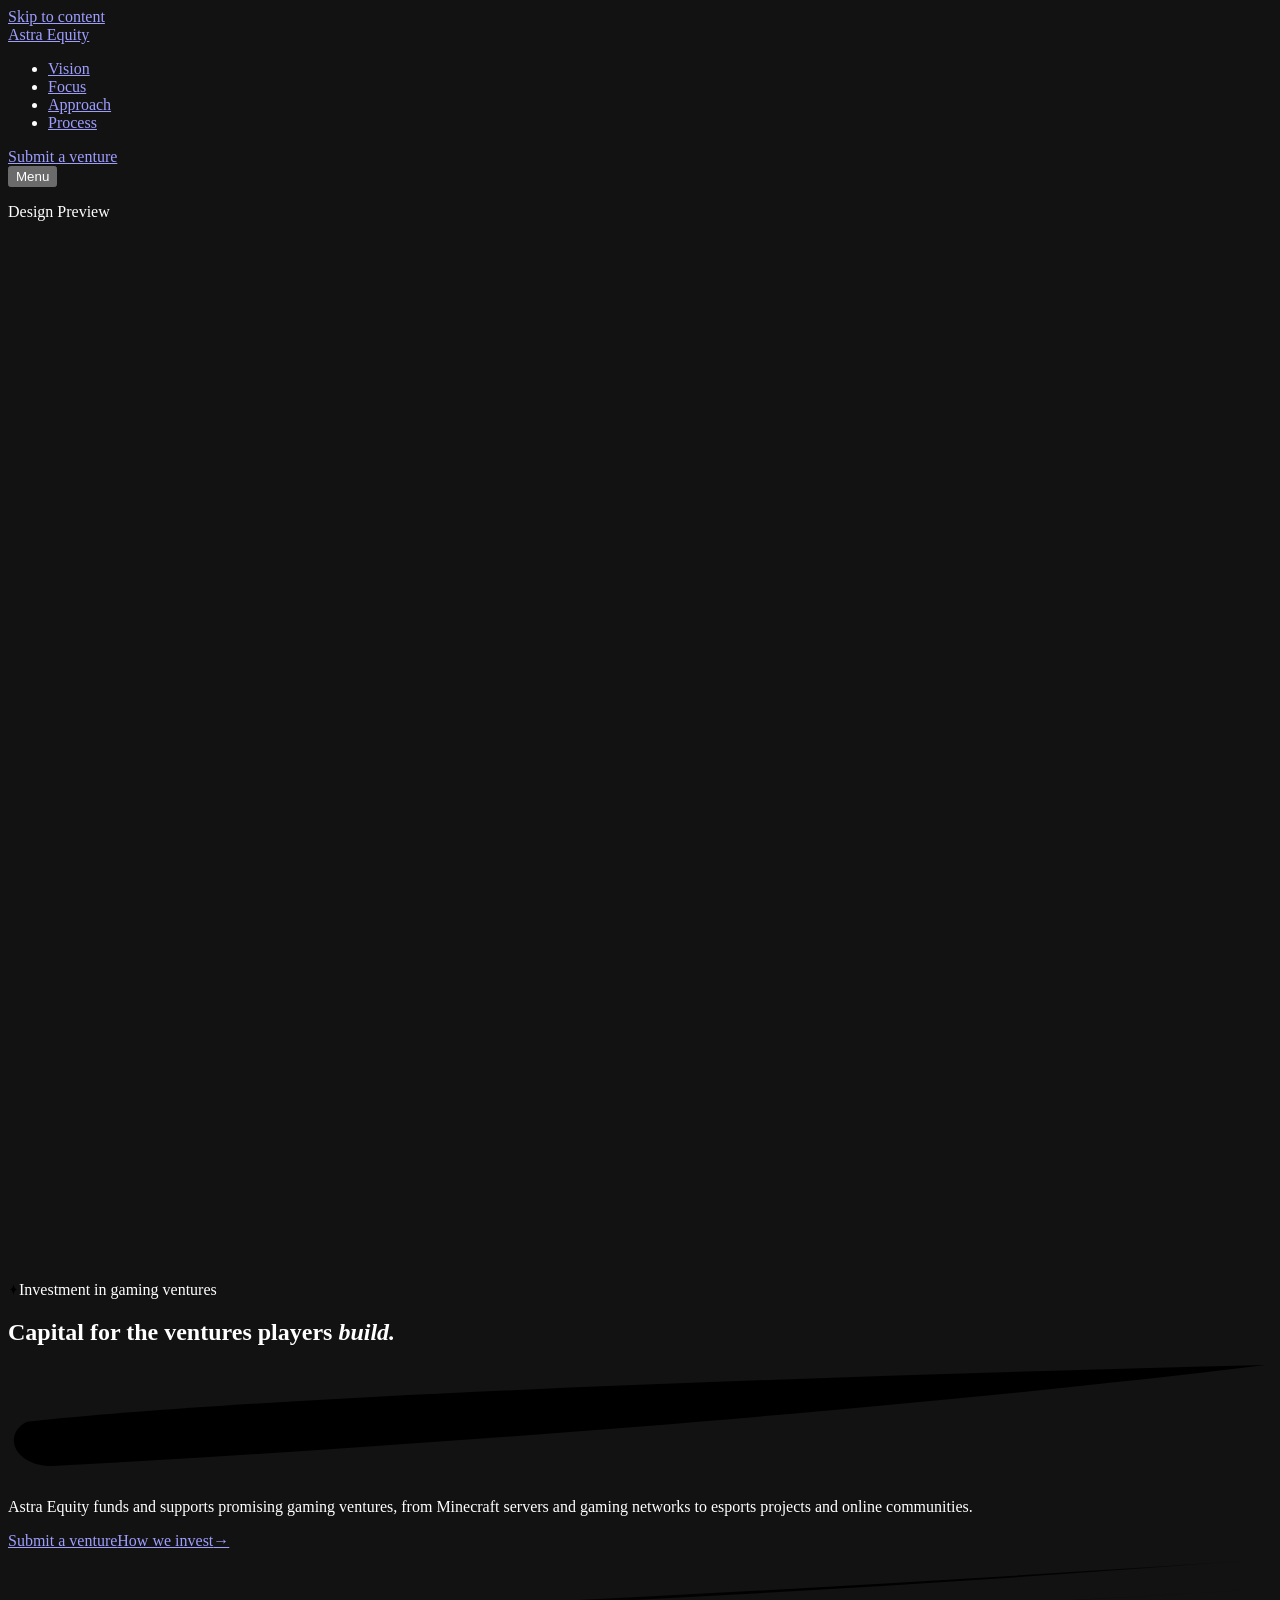
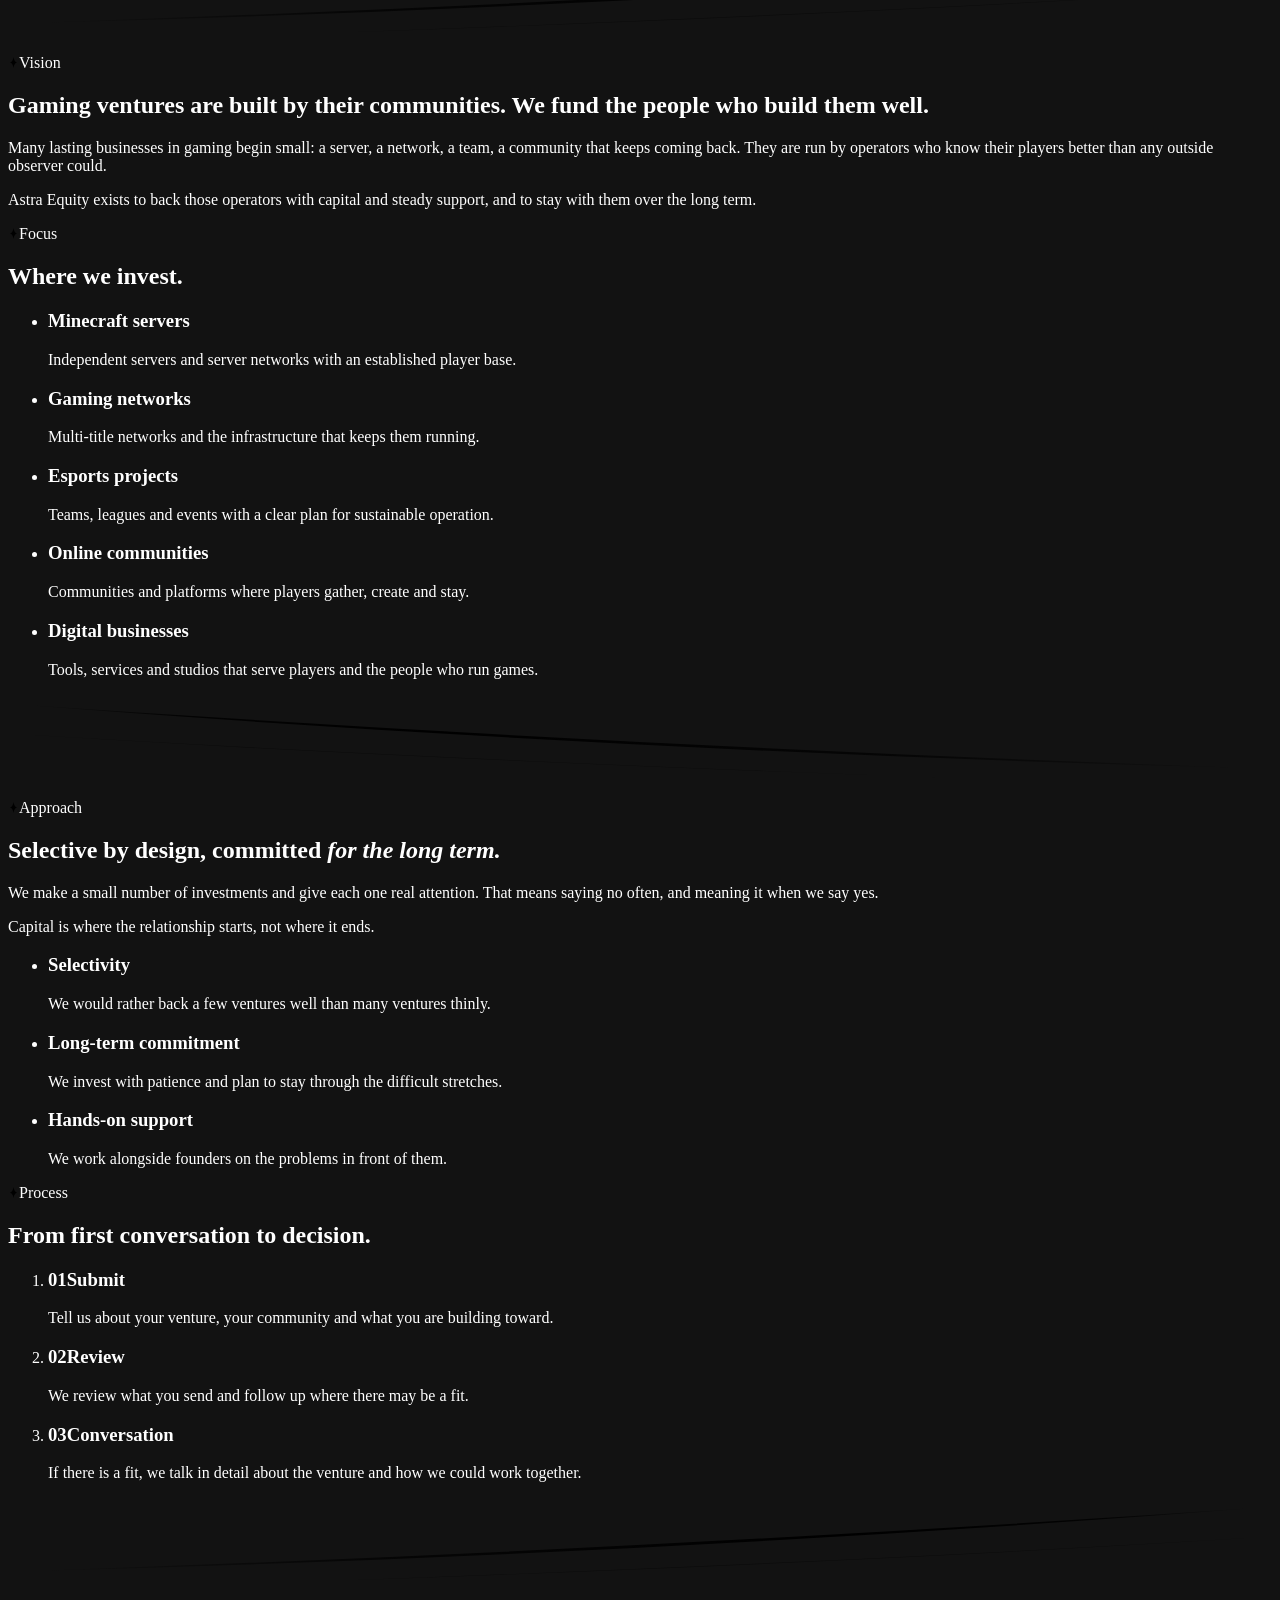
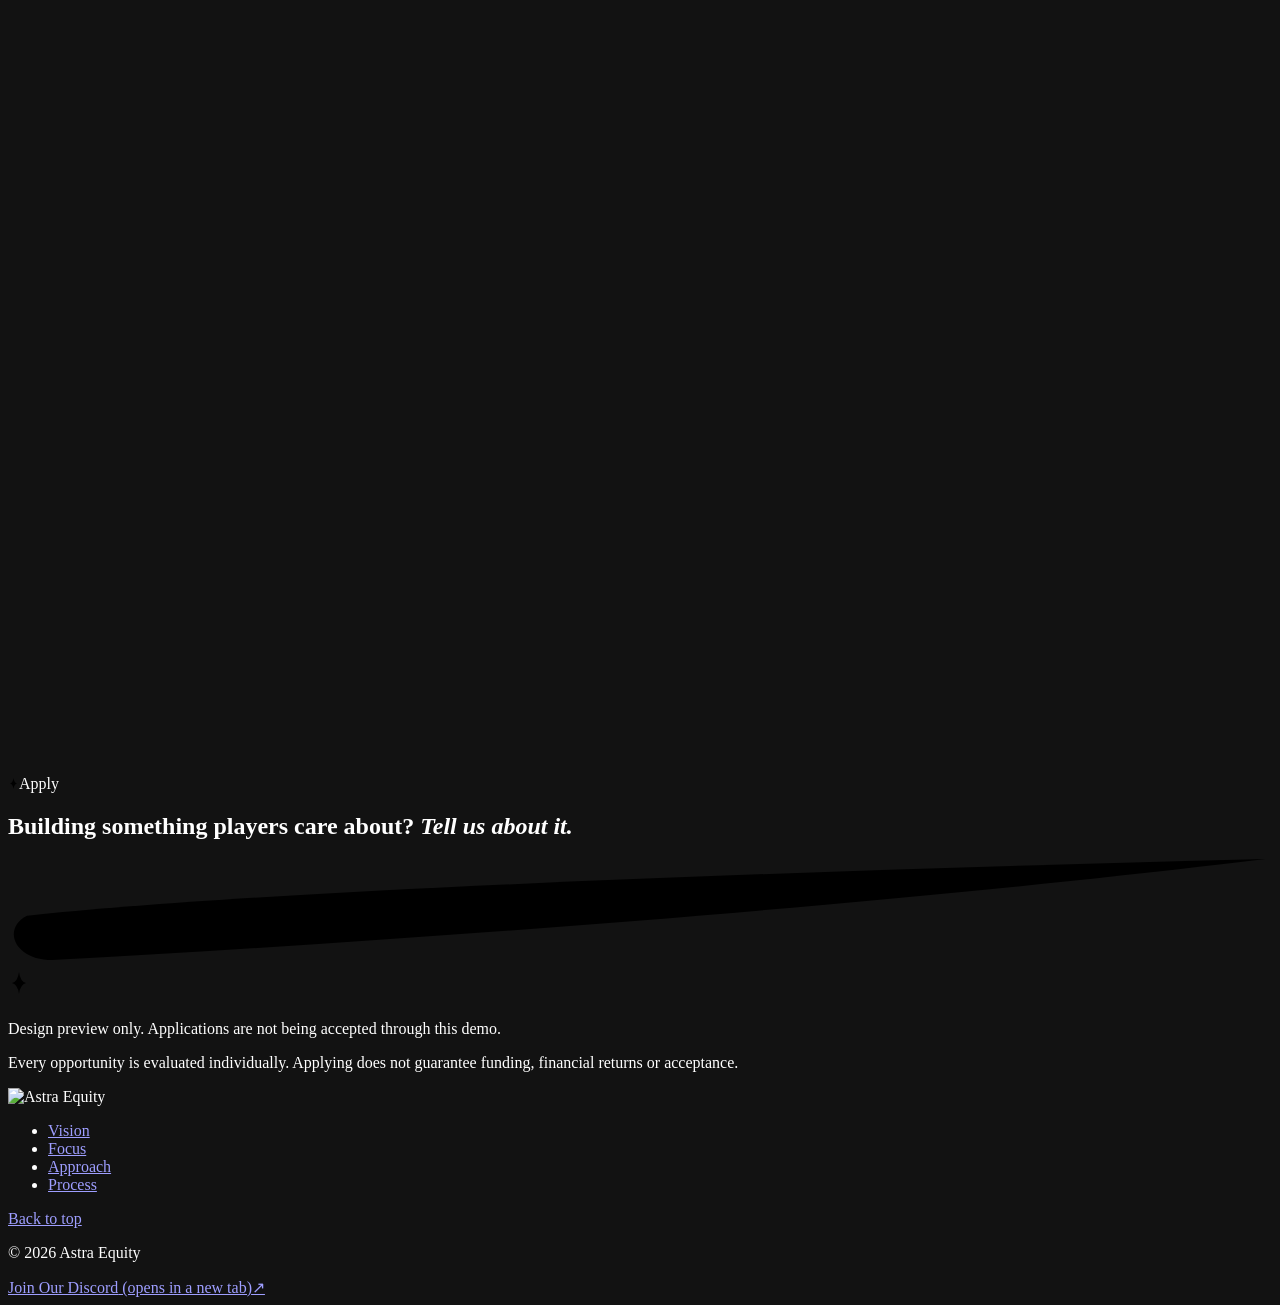
==== commit cc3c519f: "Publish Cinematic Galaxy artwork and paint-streak hover to the design preview" ====
--- a/index.html
+++ b/index.html
@@ -1 +1 @@
-<!DOCTYPE html><html lang="en" class="kwx_Rq_variable w2NqdG_variable L62ZRq_variable antialiased"><head><meta charSet="utf-8"/><meta name="viewport" content="width=device-width, initial-scale=1"/><link rel="preload" href="/astra-equity-demo/_next/static/media/3a11180d498b75c0-s.p.2028s2bhlck6k.woff2" as="font" crossorigin="" type="font/woff2"/><link rel="preload" href="/astra-equity-demo/_next/static/media/daa29454a3e61cb2-s.p.25_z0nxfvnd9o.woff2" as="font" crossorigin="" type="font/woff2"/><link rel="preload" as="image" href="/astra-equity-demo/_next/static/media/hero-singularity.0rk01901jy6yl.webp"/><link rel="stylesheet" href="/astra-equity-demo/_next/static/chunks/03vbnm4vtj9uh.css" data-precedence="next"/><link rel="preload" as="script" fetchPriority="low" href="/astra-equity-demo/_next/static/chunks/3cfn99dbrcvvp.js"/><script src="/astra-equity-demo/_next/static/chunks/0xsm1rgre96fq.js" async=""></script><script src="/astra-equity-demo/_next/static/chunks/3dmm3v_fq28gc.js" async=""></script><script src="/astra-equity-demo/_next/static/chunks/turbopack-3df4pqcef6ci6.js" async=""></script><script src="/astra-equity-demo/_next/static/chunks/0umf92h1sb77c.js" async=""></script><script src="/astra-equity-demo/_next/static/chunks/3l2qur6nmu-2l.js" async=""></script><meta name="theme-color" content="#07030f"/><meta name="color-scheme" content="dark"/><title>Astra Equity — Design Preview</title><meta name="description" content="Astra Equity funds and supports promising gaming ventures: Minecraft servers, gaming networks, esports projects, online communities and digital businesses."/><meta name="robots" content="noindex, nofollow"/><meta name="next-size-adjust" content=""/><script src="/astra-equity-demo/_next/static/chunks/0cz1d0mv5g_q7.js" noModule=""></script></head><body class="min-h-svh text-ink"><div hidden=""><!--$--><!--/$--></div><header id="top" class="sticky top-0 z-50 border-b border-rule bg-obsidian"><a href="#content" class="type-nav sr-only bg-obsidian px-4 py-3 text-ink focus:not-sr-only focus:absolute focus:top-2 focus:left-2 focus:z-10">Skip to content</a><div class="container-site flex h-(--header-h) items-center justify-between gap-6"><a href="#top" class="type-wordmark -my-2 inline-flex py-2 text-ink-display md:whitespace-nowrap">Astra Equity</a><nav aria-label="Primary" class="hidden items-center gap-9 md:flex"><ul class="flex items-center gap-6 lg:gap-9"><li><a href="#thesis" class="type-nav link-quiet py-3 whitespace-nowrap">Vision</a></li><li><a href="#focus" class="type-nav link-quiet py-3 whitespace-nowrap">Focus</a></li><li><a href="#approach" class="type-nav link-quiet py-3 whitespace-nowrap">Approach</a></li><li><a href="#process" class="type-nav link-quiet py-3 whitespace-nowrap">Process</a></li></ul><a class="type-button btn-photon btn-photon-compact hidden whitespace-nowrap lg:inline-flex" href="#apply">Submit a venture</a></nav><div class="md:hidden"><button type="button" aria-haspopup="dialog" class="type-nav -mr-3 flex h-11 items-center px-3 text-ink">Menu</button><dialog aria-label="Menu" class="menu-dialog"><div class="relative flex min-h-full flex-col overflow-clip"><img src="/astra-equity-demo/_next/static/media/hero-singularity.0rk01901jy6yl.webp" alt="" aria-hidden="true" width="1194" height="600" class="menu-art"/><div class="container-site flex h-(--header-h) shrink-0 items-center justify-between border-b border-rule"><a href="#top" class="type-wordmark -my-2 inline-flex py-2 text-ink-display md:whitespace-nowrap">Astra Equity</a><button type="button" class="type-nav -mr-3 flex h-11 items-center px-3 text-ink">Close</button></div><nav aria-label="Menu" class="container-site relative grow pt-6"><ul><li class="border-b border-rule"><a href="#thesis" class="type-menu flex py-5 text-ink-display">Vision</a></li><li class="border-b border-rule"><a href="#focus" class="type-menu flex py-5 text-ink-display">Focus</a></li><li class="border-b border-rule"><a href="#approach" class="type-menu flex py-5 text-ink-display">Approach</a></li><li class="border-b border-rule"><a href="#process" class="type-menu flex py-5 text-ink-display">Process</a></li></ul></nav><div class="container-site relative flex flex-col items-start gap-6 pt-10 pb-10"><a class="type-button link-painted " target="_blank" rel="noopener noreferrer" href="https://discord.gg/N939WK4Qva">Join Our Discord<span class="sr-only"> (opens in a new tab)</span><span aria-hidden="true" class="link-arrow">↗</span></a><a class="type-button btn-photon  w-full" href="#apply">Submit a venture</a></div></div></dialog></div></div></header><main id="content"><section aria-labelledby="hero-heading" class="relative overflow-clip"><p class="type-eyebrow absolute top-3 right-5 z-10 bg-obsidian/80 px-2 py-1 text-muted md:right-10 lg:right-12 xl:right-16">Design Preview</p><div aria-hidden="true" class="hero-art"><div class="hero-glow enter-fade-slow"></div><picture><source type="image/avif" srcSet="/astra-equity-demo/_next/static/media/hero-singularity.3zcu9_dpajea0.avif"/><img src="/astra-equity-demo/_next/static/media/hero-singularity.0rk01901jy6yl.webp" width="1194" height="600" alt="" fetchPriority="high" decoding="async" class="enter-settle"/></picture></div><div aria-hidden="true" class="hero-scrim hidden lg:block"></div><div class="relative flex flex-col lg:min-h-[clamp(660px,calc(100svh-var(--header-h)),880px)] lg:justify-center"><div class="container-site grid-site pt-2 pb-4 lg:pt-8 lg:pb-12"><p class="type-eyebrow flex items-center gap-2.5 enter-fade col-span-full"><svg viewBox="-50 -50 100 100" width="11" height="11" aria-hidden="true" focusable="false" class="starburst "><path d="M0-50Q6-6 32 0Q6 6 0 50Q-6 6-32 0Q-6-6 0-50Z" style="fill:var(--color-violet)"></path></svg><span>Investment in gaming ventures</span></p><h1 id="hero-heading" class="type-display col-span-full mt-6 md:col-span-7 lg:col-span-6 lg:mt-8">Capital for the ventures players <em class="emphasis">build.<svg viewBox="0 0 200 20" preserveAspectRatio="none" aria-hidden="true" focusable="false" class="emphasis-swipe enter-sweep" style="--delay:450ms"><defs><linearGradient id="_S_2_" x1="0" y1="0" x2="1" y2="0"><stop offset="0" style="stop-color:var(--color-electric)"></stop><stop offset="0.55" style="stop-color:var(--color-ultraviolet)"></stop><stop offset="1" style="stop-color:var(--color-amethyst)"></stop></linearGradient></defs><path d="M3 12C40 8 120 5 199 3C150 9 80 15 7 19C1 19-1 14 3 12Z" fill="url(#_S_2_)"></path></svg></em></h1><p class="type-lead enter-rise col-span-full col-start-1 mt-7 max-w-[32rem] md:col-span-6 md:col-start-1 lg:col-span-5 lg:col-start-1 lg:mt-9" style="--delay:120ms">Astra Equity funds and supports promising gaming ventures, from Minecraft servers and gaming networks to esports projects and online communities.</p><div class="enter-rise col-span-full col-start-1 mt-9 flex flex-wrap items-center gap-x-8 gap-y-3 lg:col-span-6 lg:col-start-1 lg:mt-11" style="--delay:240ms"><a class="type-button btn-photon  w-full sm:w-auto" href="#apply">Submit a venture</a><a class="type-button link-painted " href="#approach">How we invest<span aria-hidden="true" class="link-arrow">→</span></a></div></div></div><div class="relative" style="--delay:700ms"><div aria-hidden="true" class="orbital-sweep "><svg viewBox="0 0 1440 96" preserveAspectRatio="none" focusable="false"><defs><linearGradient id="_S_3_-main" x1="0" y1="0" x2="1440" y2="0" gradientUnits="userSpaceOnUse"><stop offset="0" style="stop-color:var(--color-indigo-deep);stop-opacity:0"></stop><stop offset="0.3" style="stop-color:var(--color-electric);stop-opacity:0.7"></stop><stop offset="0.66" style="stop-color:var(--color-amethyst)"></stop><stop offset="0.86" style="stop-color:var(--color-ink-pressed);stop-opacity:0.85"></stop><stop offset="1" style="stop-color:var(--color-ink-pressed);stop-opacity:0"></stop></linearGradient></defs><g class="sweep-path"><path d="M0 84Q720 60 1440 10Q720 66 0 84Z" fill="url(#_S_3_-main)"></path><path d="M380 94Q980 72 1440 44Q980 73.4 380 94Z" style="fill:var(--color-violet);fill-opacity:0.4"></path></g></svg><span aria-hidden="true" class="planet " style="width:9px;height:9px;left:70%;top:40%"></span></div></div></section><section id="thesis" aria-labelledby="thesis-heading"><div><div class="container-site pb-20 md:pb-28 lg:pb-36 xl:pb-40 pt-4 lg:pt-8"><div class="grid-site gap-y-5"><p class="type-eyebrow flex items-center gap-2.5 col-span-full self-start md:col-span-2 md:pt-3 lg:col-span-3 lg:pt-5"><svg viewBox="-50 -50 100 100" width="11" height="11" aria-hidden="true" focusable="false" class="starburst "><path d="M0-50Q6-6 32 0Q6 6 0 50Q-6 6-32 0Q-6-6 0-50Z" style="fill:var(--color-violet)"></path></svg><span>Vision</span></p><h2 id="thesis-heading" class="type-statement col-span-full md:col-span-6 lg:col-span-8">Gaming ventures are built by their communities. We fund the people who build them well.</h2></div><div class="grid-site mt-8 lg:mt-12"><div class="col-span-full max-w-[62ch] space-y-6 md:col-span-6 md:col-start-3 lg:col-span-6 lg:col-start-4"><p class="type-body">Many lasting businesses in gaming begin small: a server, a network, a team, a community that keeps coming back. They are run by operators who know their players better than any outside observer could.</p><p class="type-body">Astra Equity exists to back those operators with capital and steady support, and to stay with them over the long term.</p></div></div></div></div></section><section id="focus" aria-labelledby="focus-heading"><div><div class="container-site pb-20 md:pb-28 lg:pb-36 xl:pb-40 pt-4 lg:pt-8"><div class="grid-site gap-y-5"><p class="type-eyebrow flex items-center gap-2.5 col-span-full self-start md:col-span-2 md:pt-3 lg:col-span-3 lg:pt-5"><svg viewBox="-50 -50 100 100" width="11" height="11" aria-hidden="true" focusable="false" class="starburst "><path d="M0-50Q6-6 32 0Q6 6 0 50Q-6 6-32 0Q-6-6 0-50Z" style="fill:var(--color-violet)"></path></svg><span>Focus</span></p><h2 id="focus-heading" class="type-statement col-span-full md:col-span-6 lg:col-span-8">Where we invest.</h2></div><div class="grid-site mt-10 lg:mt-14"><ul class="col-span-full border-b border-rule md:col-span-6 md:col-start-3 lg:col-span-9 lg:col-start-4"><li class="grid grid-cols-1 items-baseline gap-x-6 border-t border-rule py-7 md:grid-cols-6 lg:grid-cols-9 lg:py-8"><h3 class="type-row flex items-baseline gap-4 md:col-span-6 lg:col-span-4"><span class="min-w-0">Minecraft servers</span></h3><p class="type-body mt-2 text-muted md:col-span-6 lg:col-span-5 lg:mt-0">Independent servers and server networks with an established player base.</p></li><li class="grid grid-cols-1 items-baseline gap-x-6 border-t border-rule py-7 md:grid-cols-6 lg:grid-cols-9 lg:py-8"><h3 class="type-row flex items-baseline gap-4 md:col-span-6 lg:col-span-4"><span class="min-w-0">Gaming networks</span></h3><p class="type-body mt-2 text-muted md:col-span-6 lg:col-span-5 lg:mt-0">Multi-title networks and the infrastructure that keeps them running.</p></li><li class="grid grid-cols-1 items-baseline gap-x-6 border-t border-rule py-7 md:grid-cols-6 lg:grid-cols-9 lg:py-8"><h3 class="type-row flex items-baseline gap-4 md:col-span-6 lg:col-span-4"><span class="min-w-0">Esports projects</span></h3><p class="type-body mt-2 text-muted md:col-span-6 lg:col-span-5 lg:mt-0">Teams, leagues and events with a clear plan for sustainable operation.</p></li><li class="grid grid-cols-1 items-baseline gap-x-6 border-t border-rule py-7 md:grid-cols-6 lg:grid-cols-9 lg:py-8"><h3 class="type-row flex items-baseline gap-4 md:col-span-6 lg:col-span-4"><span class="min-w-0">Online communities</span></h3><p class="type-body mt-2 text-muted md:col-span-6 lg:col-span-5 lg:mt-0">Communities and platforms where players gather, create and stay.</p></li><li class="grid grid-cols-1 items-baseline gap-x-6 border-t border-rule py-7 md:grid-cols-6 lg:grid-cols-9 lg:py-8"><h3 class="type-row flex items-baseline gap-4 md:col-span-6 lg:col-span-4"><span class="min-w-0">Digital businesses</span></h3><p class="type-body mt-2 text-muted md:col-span-6 lg:col-span-5 lg:mt-0">Tools, services and studios that serve players and the people who run games.</p></li></ul></div></div></div></section><section id="approach" aria-labelledby="approach-heading"><div><div aria-hidden="true" class="orbital-sweep "><svg viewBox="0 0 1440 96" preserveAspectRatio="none" focusable="false" style="transform:scaleX(-1)"><defs><linearGradient id="_S_8_-main" x1="0" y1="0" x2="1440" y2="0" gradientUnits="userSpaceOnUse"><stop offset="0" style="stop-color:var(--color-indigo-deep);stop-opacity:0"></stop><stop offset="0.3" style="stop-color:var(--color-electric);stop-opacity:0.7"></stop><stop offset="0.66" style="stop-color:var(--color-amethyst)"></stop><stop offset="0.86" style="stop-color:var(--color-ink-pressed);stop-opacity:0.85"></stop><stop offset="1" style="stop-color:var(--color-ink-pressed);stop-opacity:0"></stop></linearGradient></defs><g class="sweep-path"><path d="M0 84Q720 60 1440 10Q720 66 0 84Z" fill="url(#_S_8_-main)"></path><path d="M380 94Q980 72 1440 44Q980 73.4 380 94Z" style="fill:var(--color-violet);fill-opacity:0.4"></path></g></svg><span aria-hidden="true" class="planet " style="width:9px;height:9px;left:30%;top:40%"></span></div><div class="container-site pb-20 md:pb-28 lg:pb-36 xl:pb-40 pt-8 lg:pt-10"><div class="grid-site gap-y-5"><p class="type-eyebrow flex items-center gap-2.5 col-span-full self-start md:col-span-2 md:pt-3 lg:col-span-3 lg:pt-5"><svg viewBox="-50 -50 100 100" width="11" height="11" aria-hidden="true" focusable="false" class="starburst "><path d="M0-50Q6-6 32 0Q6 6 0 50Q-6 6-32 0Q-6-6 0-50Z" style="fill:var(--color-violet)"></path></svg><span>Approach</span></p><h2 id="approach-heading" class="type-statement col-span-full md:col-span-6 lg:col-span-8">Selective by design, committed <em class="emphasis">for the long term.</em></h2></div><div class="grid-site mt-8 lg:mt-12"><div class="col-span-full md:col-span-6 md:col-start-3 lg:col-span-6 lg:col-start-4"><div class="max-w-[62ch] space-y-6"><p class="type-body">We make a small number of investments and give each one real attention. That means saying no often, and meaning it when we say yes.</p><p class="type-body">Capital is where the relationship starts, not where it ends.</p></div><ul class="mt-10 border-b border-rule lg:mt-14"><li class="border-t border-rule py-7 lg:py-8"><h3 class="type-row">Selectivity</h3><p class="type-body mt-2 text-muted">We would rather back a few ventures well than many ventures thinly.</p></li><li class="border-t border-rule py-7 lg:py-8"><h3 class="type-row">Long-term commitment</h3><p class="type-body mt-2 text-muted">We invest with patience and plan to stay through the difficult stretches.</p></li><li class="border-t border-rule py-7 lg:py-8"><h3 class="type-row">Hands-on support</h3><p class="type-body mt-2 text-muted">We work alongside founders on the problems in front of them.</p></li></ul></div></div></div></div></section><section id="process" aria-labelledby="process-heading"><div><div class="container-site pb-20 md:pb-28 lg:pb-36 xl:pb-40 pt-4 lg:pt-8"><div class="grid-site gap-y-5"><p class="type-eyebrow flex items-center gap-2.5 col-span-full self-start md:col-span-2 md:pt-3 lg:col-span-3 lg:pt-5"><svg viewBox="-50 -50 100 100" width="11" height="11" aria-hidden="true" focusable="false" class="starburst "><path d="M0-50Q6-6 32 0Q6 6 0 50Q-6 6-32 0Q-6-6 0-50Z" style="fill:var(--color-violet)"></path></svg><span>Process</span></p><h2 id="process-heading" class="type-statement col-span-full md:col-span-6 lg:col-span-8">From first conversation to decision.</h2></div><div class="grid-site mt-10 lg:mt-14"><ol class="col-span-full border-b border-rule md:col-span-6 md:col-start-3 lg:col-span-9 lg:col-start-4"><li class="grid grid-cols-1 items-baseline gap-x-6 border-t border-rule py-7 md:grid-cols-6 lg:grid-cols-9 lg:py-8"><h3 class="type-row flex items-baseline gap-4 md:col-span-6 lg:col-span-4"><span aria-hidden="true" class="type-eyebrow tabular-nums">01</span><span class="min-w-0">Submit</span></h3><p class="type-body mt-2 text-muted md:col-span-6 lg:col-span-5 lg:mt-0">Tell us about your venture, your community and what you are building toward.</p></li><li class="grid grid-cols-1 items-baseline gap-x-6 border-t border-rule py-7 md:grid-cols-6 lg:grid-cols-9 lg:py-8"><h3 class="type-row flex items-baseline gap-4 md:col-span-6 lg:col-span-4"><span aria-hidden="true" class="type-eyebrow tabular-nums">02</span><span class="min-w-0">Review</span></h3><p class="type-body mt-2 text-muted md:col-span-6 lg:col-span-5 lg:mt-0">We review what you send and follow up where there may be a fit.</p></li><li class="grid grid-cols-1 items-baseline gap-x-6 border-t border-rule py-7 md:grid-cols-6 lg:grid-cols-9 lg:py-8"><h3 class="type-row flex items-baseline gap-4 md:col-span-6 lg:col-span-4"><span aria-hidden="true" class="type-eyebrow tabular-nums">03</span><span class="min-w-0">Conversation</span></h3><p class="type-body mt-2 text-muted md:col-span-6 lg:col-span-5 lg:mt-0">If there is a fit, we talk in detail about the venture and how we could work together.</p></li></ol></div></div></div></section><section id="apply" aria-labelledby="apply-heading"><div><div aria-hidden="true" class="orbital-sweep "><svg viewBox="0 0 1440 96" preserveAspectRatio="none" focusable="false"><defs><linearGradient id="_S_d_-main" x1="0" y1="0" x2="1440" y2="0" gradientUnits="userSpaceOnUse"><stop offset="0" style="stop-color:var(--color-indigo-deep);stop-opacity:0"></stop><stop offset="0.3" style="stop-color:var(--color-electric);stop-opacity:0.7"></stop><stop offset="0.66" style="stop-color:var(--color-amethyst)"></stop><stop offset="0.86" style="stop-color:var(--color-ink-pressed);stop-opacity:0.85"></stop><stop offset="1" style="stop-color:var(--color-ink-pressed);stop-opacity:0"></stop></linearGradient></defs><g class="sweep-path"><path d="M0 84Q720 60 1440 10Q720 66 0 84Z" fill="url(#_S_d_-main)"></path><path d="M380 94Q980 72 1440 44Q980 73.4 380 94Z" style="fill:var(--color-violet);fill-opacity:0.4"></path></g></svg><span aria-hidden="true" class="planet " style="width:9px;height:9px;left:70%;top:40%"></span></div><div class="relative overflow-clip bg-surface"><div aria-hidden="true" class="apply-glow"></div><svg aria-hidden="true" focusable="false" viewBox="0 0 100 100" class="apply-ring hidden lg:block"><circle cx="50" cy="50" r="40" fill="none" style="stroke:var(--color-ultraviolet);stroke-opacity:0.35" stroke-width="5"></circle><circle cx="50" cy="50" r="40" fill="none" style="stroke:var(--color-ink-pressed);stroke-opacity:0.55" stroke-width="1.6"></circle><circle cx="50" cy="50" r="46" fill="none" style="stroke:var(--color-violet);stroke-opacity:0.25" stroke-width="0.3"></circle></svg><div class="relative container-site grid-site gap-y-10 py-20 md:py-28 lg:items-end lg:py-36"><div class="col-span-full lg:col-span-7"><p class="type-eyebrow flex items-center gap-2.5 "><svg viewBox="-50 -50 100 100" width="11" height="11" aria-hidden="true" focusable="false" class="starburst "><path d="M0-50Q6-6 32 0Q6 6 0 50Q-6 6-32 0Q-6-6 0-50Z" style="fill:var(--color-violet)"></path></svg><span>Apply</span></p><h2 id="apply-heading" class="type-statement mt-5">Building something players care about? <em class="emphasis">Tell us about it.<svg viewBox="0 0 200 20" preserveAspectRatio="none" aria-hidden="true" focusable="false" class="emphasis-swipe enter-sweep" style="--delay:0ms"><defs><linearGradient id="_S_f_" x1="0" y1="0" x2="1" y2="0"><stop offset="0" style="stop-color:var(--color-electric)"></stop><stop offset="0.55" style="stop-color:var(--color-ultraviolet)"></stop><stop offset="1" style="stop-color:var(--color-amethyst)"></stop></linearGradient></defs><path d="M3 12C40 8 120 5 199 3C150 9 80 15 7 19C1 19-1 14 3 12Z" fill="url(#_S_f_)"></path></svg></em><svg viewBox="-50 -50 100 100" width="22" height="22" aria-hidden="true" focusable="false" class="starburst relative -top-[0.08em] ml-2 align-top"><defs><linearGradient id="_S_g_" x1="0" y1="0" x2="1" y2="1"><stop offset="0.35" style="stop-color:var(--color-ink-display)"></stop><stop offset="1" style="stop-color:var(--color-violet)"></stop></linearGradient></defs><path d="M0-50Q6-6 32 0Q6 6 0 50Q-6 6-32 0Q-6-6 0-50Z" fill="url(#_S_g_)"></path></svg></h2></div><div class="col-span-full max-w-[26rem] lg:col-span-4 lg:col-start-8"><p class="type-body text-ink">Design preview only. Applications are not being accepted through this demo.</p><p class="type-small mt-5 text-muted">Every opportunity is evaluated individually. Applying does not guarantee funding, financial returns or acceptance.</p></div></div></div></div></section></main><footer class="container-site py-14 lg:py-20"><div class="grid-site items-center gap-y-10"><div class="col-span-full lg:col-span-4"><img src="/astra-equity-demo/_next/static/media/logo-320.3ql4k888-038z.webp" width="128" height="128" alt="Astra Equity" loading="lazy" decoding="async" class="size-28 lg:size-32"/></div><nav aria-label="Footer" class="col-span-full md:col-span-6 lg:col-span-5 lg:col-start-6"><ul class="flex flex-col gap-4 md:flex-row md:gap-8"><li><a href="#thesis" class="type-small link-text">Vision</a></li><li><a href="#focus" class="type-small link-text">Focus</a></li><li><a href="#approach" class="type-small link-text">Approach</a></li><li><a href="#process" class="type-small link-text">Process</a></li></ul></nav><div class="col-span-full md:col-span-2 md:text-right lg:col-span-2"><a href="#top" class="type-small link-text">Back to top</a></div></div><div class="mt-12 flex flex-col-reverse gap-y-4 border-t border-rule pt-6 md:flex-row md:items-center md:justify-between"><p class="type-small text-muted">© <!-- -->2026<!-- --> <!-- -->Astra Equity</p><a class="type-button link-painted self-start md:self-auto" target="_blank" rel="noopener noreferrer" href="https://discord.gg/N939WK4Qva">Join Our Discord<span class="sr-only"> (opens in a new tab)</span><span aria-hidden="true" class="link-arrow">↗</span></a></div></footer><!--$--><!--/$--><script id="_R_">(globalThis["TURBOPACK"] || (globalThis["TURBOPACK"] = [])).push({"otherChunks":["static/chunks/3cfn99dbrcvvp.js","static/chunks/0xsm1rgre96fq.js","static/chunks/3dmm3v_fq28gc.js"],"runtimeModuleIds":[94553]});</script><script src="/astra-equity-demo/_next/static/chunks/3cfn99dbrcvvp.js" async=""></script><script>(self.__next_f=self.__next_f||[]).push([0])</script><script>self.__next_f.push([1,"1:\"$Sreact.fragment\"\n2:\"/astra-equity-demo/_next/static/chunks/0umf92h1sb77c.js\"\n3:I[39756,[\"$2\"],\"default\"]\n4:I[37457,[\"$2\"],\"default\"]\n6:\"/astra-equity-demo/_next/static/chunks/3l2qur6nmu-2l.js\"\n7:I[79569,[\"$2\",\"$6\"],\"MobileMenu\"]\n17:\"ViewportBoundary\"\n18:I[97367,[\"$2\"],\"$17\"]\n1a:\"MetadataBoundary\"\n1b:I[97367,[\"$2\"],\"$1a\"]\n1c:\"$Sreact.suspense\"\n1e:I[68027,[\"$2\"],\"default\",1]\n:HL[\"/astra-equity-demo/_next/static/chunks/03vbnm4vtj9uh.css\",\"style\"]\n:HL[\"/astra-equity-demo/_next/static/media/3a11180d498b75c0-s.p.2028s2bhlck6k.woff2\",\"font\",{\"crossOrigin\":\"\",\"type\":\"font/woff2\"}]\n:HL[\"/astra-equity-demo/_next/static/media/daa29454a3e61cb2-s.p.25_z0nxfvnd9o.woff2\",\"font\",{\"crossOrigin\":\"\",\"type\":\"font/woff2\"}]\n8:[[\"$\",\"source\",null,{\"type\":\"image/avif\",\"srcSet\":\"/astra-equity-demo/_next/static/media/hero-singularity.3zcu9_dpajea0.avif\"}],[\"$\",\"img\",null,{\"src\":\"/astra-equity-demo/_next/static/media/hero-singularity.0rk01901jy6yl.webp\",\"width\":1194,\"height\":600,\"alt\":\"\",\"fetchPriority\":\"high\",\"decoding\":\"async\",\"className\":\"enter-settle\"}]]\n5:[[\"children\",{\"s\":\"__PAGE__\",\"h\":512,\"d\":{\"r\":[\"$\",\"$1\",\"c\",{\"children\":[[[\"$\",\"header\",null,{\"id\":\"top\",\"className\":\"sticky top-0 z-50 border-b border-rule bg-obsidian\",\"children\":[[\"$\",\"a\",null,{\"href\":\"#content\",\"className\":\"type-nav sr-only bg-obsidian px-4 py-3 text-ink focus:not-sr-only focus:absolute focus:top-2 focus:left-2 focus:z-10\",\"children\":\"Skip to content\"}],[\"$\",\"div\",null,{\"className\":\"container-site flex h-(--header-h) items-center justify-between gap-6\",\"children\":[[\"$\",\"a\",null,{\"href\":\"#top\",\"className\":\"type-wordmark -my-2 inline-flex py-2 text-ink-display md:whitespace-nowrap\",\"children\":\"Astra Equity\"}],[\"$\",\"nav\",null,{\"aria-label\":\"Primary\",\"className\":\"hidden items-center gap-9 md:flex\",\"children\":[[\"$\",\"ul\",null,{\"className\":\"flex items-center gap-6 lg:gap-9\",\"children\":[[\"$\",\"li\",\"thesis\",{\"children\":[\"$\",\"a\",null,{\"href\":\"#thesis\",\"className\":\"type-nav link-quiet py-3 whitespace-nowrap\",\"children\":\"Vision\"}]}],[\"$\",\"li\",\"focus\",{\"children\":[\"$\",\"a\",null,{\"href\":\"#focus\",\"className\":\"type-nav link-quiet py-3 whitespace-nowrap\",\"children\":\"Focus\"}]}],[\"$\",\"li\",\"approach\",{\"children\":[\"$\",\"a\",null,{\"href\":\"#approach\",\"className\":\"type-nav link-quiet py-3 whitespace-nowrap\",\"children\":\"Approach\"}]}],[\"$\",\"li\",\"process\",{\"children\":[\"$\",\"a\",null,{\"href\":\"#process\",\"className\":\"type-nav link-quiet py-3 whitespace-nowrap\",\"children\":\"Process\"}]}]]}],[\"$\",\"a\",null,{\"className\":\"type-button btn-photon btn-photon-compact hidden whitespace-nowrap lg:inline-flex\",\"href\":\"#apply\",\"children\":\"Submit a venture\"}]]}],[\"$\",\"$L7\",null,{}]]}]]}],[\"$\",\"main\",null,{\"id\":\"content\",\"children\":[[\"$\",\"section\",null,{\"aria-labelledby\":\"hero-heading\",\"className\":\"relative overflow-clip\",\"children\":[[\"$\",\"p\",null,{\"className\":\"type-eyebrow absolute top-3 right-5 z-10 bg-obsidian/80 px-2 py-1 text-muted md:right-10 lg:right-12 xl:right-16\",\"children\":\"Design Preview\"}],[\"$\",\"div\",null,{\"aria-hidden\":\"true\",\"className\":\"hero-art\",\"children\":[[\"$\",\"div\",null,{\"className\":\"hero-glow enter-fade-slow\"}],[\"$\",\"picture\",null,{\"children\":\"$8\"}]]}],[\"$\",\"div\",null,{\"aria-hidden\":\"true\",\"className\":\"hero-scrim hidden lg:block\"}],[\"$\",\"div\",null,{\"className\":\"relative flex flex-col lg:min-h-[clamp(660px,calc(100svh-var(--header-h)),880px)] lg:justify-center\",\"children\":[\"$\",\"div\",null,{\"className\":\"container-site grid-site pt-2 pb-4 lg:pt-8 lg:pb-12\",\"children\":[[\"$\",\"p\",null,{\"className\":\"type-eyebrow flex items-center gap-2.5 enter-fade col-span-full\",\"children\":[[\"$\",\"svg\",null,{\"viewBox\":\"-50 -50 100 100\",\"width\":11,\"height\":11,\"aria-hidden\":\"true\",\"focusable\":\"false\",\"className\":\"starburst \",\"style\":\"$undefined\",\"children\":\"$L9\"}],\"$La\"]}],\"$Lb\",\"$Lc\",\"$Ld\"]}]}],\"$Le\"]}],\"$Lf\",\"$L10\",\"$L11\",\"$L12\",\"$L13\"]}],\"$L14\"],[\"$L15\"],\"$L16\"]}],\"p\":false,\"v\":null}}]]\n0:{\"P\":null,\"c\":[\"\",\"\"],\"q\":\"\",\"i\":false,\"t\":{\"t\":{\"s\":\"\",\"h\":528,\"d\":{\"r\":[\"$\",\"$1\",\"c\",{\"children\":[[[\"$\",\"link\",\"0\",{\"rel\":\"stylesheet\",\"href\":\"/astra-equity-demo/_next/static/chunks/03vbnm4vtj9uh.css\",\"precedence\":\"next\",\"crossOrigin\":\"$undefined\",\"nonce\":\"$undefined\"}],[\"$\",\"script\",\"script-0\",{\"src\":\"/astra-equity-demo/_next/static/chunks/0umf92h1sb77c.js\",\"async\":true,\"nonce\":\"$undefined\"}]],[\"$\",\"html\",null,{\"lang\":\"en\",\"className\":\"kwx_Rq_variable w2NqdG_variable L62ZRq_variable antialiased\",\"children\":[\"$\",\"body\",null,{\"className\":\"min-h-svh text-ink\",\"children\":[\"$\",\"$L3\",null,{\"parallelRouterKey\":\"children\",\"error\":\"$undefined\",\"errorStyles\":\"$undefined\",\"errorScripts\":\"$undefined\",\"template\":[\"$\",\"$L4\",null,{}],\"templateStyles\":\"$undefined\",\"templateScripts\":\"$undefined\",\"notFound\":[[[\"$\",\"title\",null,{\"children\":\"404: This page could not be found.\"}],[\"$\",\"div\",null,{\"style\":{\"fontFamily\":\"system-ui,\\\"Segoe UI\\\",Roboto,Helvetica,Arial,sans-serif,\\\"Apple Color Emoji\\\",\\\"Segoe UI Emoji\\\"\",\"height\":\"100vh\",\"textAlign\":\"center\",\"display\":\"flex\",\"flexDirection\":\"column\",\"alignItems\":\"center\",\"justifyContent\":\"center\"},\"children\":[\"$\",\"div\",null,{\"children\":[[\"$\",\"style\",null,{\"dangerouslySetInnerHTML\":{\"__html\":\"body{color:#000;background:#fff;margin:0}.next-error-h1{border-right:1px solid rgba(0,0,0,.3)}@media (prefers-color-scheme:dark){body{color:#fff;background:#000}.next-error-h1{border-right:1px solid rgba(255,255,255,.3)}}\"}}],[\"$\",\"h1\",null,{\"className\":\"next-error-h1\",\"style\":{\"display\":\"inline-block\",\"margin\":\"0 20px 0 0\",\"padding\":\"0 23px 0 0\",\"fontSize\":24,\"fontWeight\":500,\"verticalAlign\":\"top\",\"lineHeight\":\"49px\"},\"children\":404}],[\"$\",\"div\",null,{\"style\":{\"display\":\"inline-block\"},\"children\":[\"$\",\"h2\",null,{\"style\":{\"fontSize\":14,\"fontWeight\":400,\"lineHeight\":\"49px\",\"margin\":0},\"children\":\"This page could not be found.\"}]}]]}]}]],[]],\"forbidden\":\"$undefined\",\"unauthorized\":\"$undefined\"}]}]}]]}],\"p\":false,\"v\":null},\"c\":\"$Q5\"},\"h\":{\"r\":[\"$\",\"$1\",\"h\",{\"children\":[null,[\"$\",\"$L18\",null,{\"children\":\"$L19\"}],[\"$\",\"$L1b\",null,{\"children\":[[\"$\",\"div\",null,{\"hidden\":true,\"children\":[\"$\",\"$1c\",null,{\"name\":\"Next.Metadata\",\"children\":\"$L1d\"}]}],null]}],[\"$\",\"meta\",null,{\"name\":\"next-size-adjust\",\"content\":\"\"}]]}],\"p\":false,\"v\":null}},\"m\":\"$undefined\",\"G\":[\"$1e\",[[\"$\",\"link\",\"0\",{\"rel\":\"stylesheet\",\"href\":\"/astra-equity-demo/_next/static/chunks/03vbnm4vtj9uh.css\",\"precedence\":\"next\",\"crossOrigin\":\"$undefined\",\"nonce\":\"$undefined\"}]]],\"S\":true,\"r\":\"$undefined\",\"s\":\"$undefined\",\"a\":\"$undefined\",\"l\":\"$undefined\",\"p\":\"$undefined\",\"d\":\"$undefined\",\"b\":\"_voq7nkXpr5h8dZX0rd1f\"}\n1f:I[28478,[\"$2\",\"$6\"],\"Reveal\"]\n20:I[97367,[\"$2\"],\"OutletBoundary\"]\n9:[\"$\",\"path\",null,{\"d\":\"M0-50Q6-6 32 0Q6 6 0 50Q-6 6-32 0Q-6-6 0-50Z\",\"style\":{\"fill\":\"var(--color-violet)\"}}]\na:[\"$\",\"span\",null,{\"children\":\"Investment in gaming ventures\"}]\nb:[\"$\",\"h1\",null,{\"id\":\"hero-heading\",\"className\":\"type-display col-span-full mt-6 md:col-span-7 lg:col-span-6 lg:mt-8\",\"children\":[\"Capital for the ventures players \",[\"$\",\"em\",null,{\"className\":\"emphasis\",\"children\":[\"build.\",[\"$\",\"svg\",null,{\"viewBox\":\"0 0 200 20\",\"preserveAspectRatio\":\"none\",\"aria-hidden\":\"true\",\"focusable\":\"false\",\"className\":\"emphasis-swipe enter-sweep\",\"style\":{\"--delay\":\"450ms\"},\"children\":[[\"$\",\"defs\",null,{\"children\":[\"$\",\"linearGradient\",null,{\"id\":\"_S_2_\",\"x1\":\"0\",\"y1\":\"0\",\"x2\":\"1\",\"y2\":\"0\",\"children\":[[\"$\",\"stop\",null,{\"offset\":\"0\",\"style\":{\"stopColor\":\"var(--color-electric)\"}}],[\"$\",\"stop\",null,{\"offset\":\"0.55\",\"style\":{\"stopColor\":\"var(--color-ultraviolet)\"}}],[\"$\",\"stop\",null,{\"offset\":\"1\",\"style\":{\"stopColor\":\"var(--color-amethyst)\"}}]]}]}],[\"$\",\"path\",null,{\"d\":\"M3 12C40 8 120 5 199 3C150 9 80 15 7 19C1 19-1 14 3 12Z\",\"fill\":\"url(#_S_2_)\"}]]}]]}],\"\"]}]\nc:[\"$\",\"p\",null,{\"className\":\"type-lead enter-rise col-span-full col-start-1 mt-7 max-w-[32rem] md:col-span-6 md:col-start-1 lg:col-span-5 lg:col-start-1 lg:mt-9\",\"style\":{\"--delay\":\"120ms\"},\"children\":\"Astra Equity funds and supports promising gaming ventures, from Minecraft servers and gaming networks to esports projects and online communities.\"}]\nd:[\"$\",\"div\",null,{\"className\":\"enter-rise col-span-full col-start-1 mt-9 flex flex-wrap items-center gap-x-8 gap-y-3 lg:col-span-6 lg:col-start-1 lg:mt-11\",\"style\":{\"--delay\":\"240ms\"},\"children\":[[\"$\",\"a\",null,{\"className\":\"type-button btn-photon  w-full sm:w-auto\",\"href\":\"#apply\",\"children\":\"Submit a venture\"}],[\"$\",\"a\",null,{\"className\":\"type-button link-painted \",\"href\":\"#approach\",\"children\":[\"How we invest\",false,[\"$\",\"span\",null,{\"aria-hidden\":\"true\",\"className\":\"link-arrow\",\"children\":\"→\"}]]}]]}]\ne:[\"$\",\"div\",null,{\"className\":\"relative\",\"style\":{\"--delay\":\"700ms\"},\"children\":[\"$\",\"div\",null,{\"aria-hidden\":\"true\",\"className\":\"orbital-sweep \",\"children\":[[\"$\",\"svg\",null,{\"viewBox\":\"0 0 1440 96\",\"preserveAspectRatio\":\"none\",\"focusable\":\"false\",\"style\":\"$undefined\",\"children\":[[\"$\",\"defs\",null,{\"children\":[\"$\",\"linearGradient\",null,{\"id\":\"_S_3_-main\",\"x1\":\"0\",\"y1\":\"0\",\"x2\":\"1440\",\"y2\":\"0\",\"gradientUnits\":\"userSpaceOnUse\",\"children\":[[\"$\",\"stop\",null,{\"offset\":\"0\",\"style\":{\"stopColor\":\"var(--color-indigo-deep)\",\"stopOpacity\":0}}],[\"$\",\"stop\",null,{\"offset\":\"0.3\",\"style\":{\"stopColor\":\"var(--color-electric)\",\"stopOpacity\":0.7}}],[\"$\",\"stop\",null,{\"offset\":\"0.66\",\"style\":{\"stopColor\":\"var(--color-amethyst)\"}}],[\"$\",\"stop\",null,{\"offset\":\"0.86\",\"style\":{\"stopColor\":\"var(--color-ink-pressed)\",\"stopOpacity\":0.85}}],[\"$\",\"stop\",null,{\"offset\":\"1\",\"style\":{\"stopColor\":\"var(--color-ink-pressed)\",\"stopOpacity\":0}}]]}]}],[\"$\",\"g\",null,{\"className\":\"sweep-path\",\"children\":[[\"$\",\"path\",null,{\"d\":\"M0 84Q720 60 1440 10Q720 66 0 84Z\",\"fill\":\"url(#_S_3_-main)\"}],[\"$\",\"path\",null,{\"d\":\"M380 94Q980 72 1440 44Q980 73.4 380 94Z\",\"style\":{\"fill\":\"var(--color-violet)\",\"fillOpacity\":0.4}}]]}]]}],[\"$\",\"span\",null,{\"aria-hidden\":\"true\",\"className\":\"planet \",\"style\":{\"width\":9,\"height\":9,\"left\":\"70%\",\"top\":\"40%\"}}]]}]}]\nf:[\"$\",\"section\",null,{\"id\":\"thesis\",\"aria-labelledby\":\"thesis-heading\",\"children\":[\"$\",\"$L1f\",null,{\"children\":[\"$undefined\",[\"$\",\"div\",null,{\"className\":\"container-site pb-20 md:pb-28 lg:pb-36 xl:pb-40 pt-4 lg:pt-8\",\"children\":[[\"$\",\"div\",null,{\"className\":\"grid-site gap-y-5\",\"children\":[[\"$\",\"p\",null,{\"className\":\"type-eyebrow flex items-center gap-2.5 col-span-full self-start md:col-span-2 md:pt-3 lg:col-span-3 lg:pt-5\",\"children\":[[\"$\",\"svg\",null,{\"viewBox\":\"-50 -50 100 100\",\"width\":11,\"height\":11,\"aria-hidden\":\"true\",\"focusable\":\"false\",\"className\":\"starburst \",\"style\":\"$undefined\",\"children\":[\"$\",\"path\",null,{\"d\":\"M0-50Q6-6 32 0Q6 6 0 50Q-6 6-32 0Q-6-6 0-50Z\",\"style\":{\"fill\":\"var(--color-violet)\"}}]}],[\"$\",\"span\",null,{\"children\":\"Vision\"}]]}],[\"$\",\"h2\",null,{\"id\":\"thesis-heading\",\"className\":\"type-statement col-span-full md:col-span-6 lg:col-span-8\",\"children\":\"Gaming ventures are built by their communities. We fund the people who build them well.\"}]]}],[\"$\",\"div\",null,{\"className\":\"grid-site mt-8 lg:mt-12\",\"children\":[\"$\",\"div\",null,{\"className\":\"col-span-full max-w-[62ch] space-y-6 md:col-span-6 md:col-start-3 lg:col-span-6 lg:col-start-4\",\"children\":[[\"$\",\"p\",\"Many lasting businesses in gaming begin small: a server, a network, a team, a community that keeps coming back. They are run by operators who know their players better than any outside observer could.\",{\"className\":\"type-body\",\"children\":\"Many lasting businesses in gaming begin small: a server, a network, a team, a community that keeps coming back. They are run by operators who know their players better than any outside observer could.\"}],[\"$\",\"p\",\"Astra Equity exists to back those operators with capital and steady support, and to stay with them over the long term.\",{\"className\":\"type-body\",\"children\":\"Astra Equity exists to back those operators with capital and steady support, and to stay with them over the long term.\"}]]}]}]]}]]}]}]\n10:[\"$\",\"section\",null,{\"id\":\"focus\",\"aria-labelledby\":\"focus-heading\",\"children\":[\"$\",\"$L1f\",null,{\"children\":[\"$undefined\",[\"$\",\"div\",null,{\"className\":\"container-site pb-20 md:pb-28 lg:pb-36 xl:pb-40 pt-4 lg:pt-8\",\"children\":[[\"$\",\"div\",null,{\"className\":\"grid-site gap-y-5\",\"children\":[[\"$\",\"p\",null,{\"className\":\"type-eyebrow flex items-center gap-2.5 col-span-full self-start md:col-span-2 md:pt-3 lg:col-span-3 lg:pt-5\",\"children\":[[\"$\",\"svg\",null,{\"viewBox\":\"-50 -50 100 100\",\"width\":11,\"height\":11,\"aria-hidden\":\"true\",\"focusable\":\"false\",\"className\":\"starburst \",\"style\":\"$undefined\",\"children\":[\"$\",\"path\",null,{\"d\":\"M0-50Q6-6 32 0Q6 6 0 50Q-6 6-32 0Q-6-6 0-50Z\",\"style\":{\"fill\":\"var(--color-violet)\"}}]}],[\"$\",\"span\",null,{\"children\":\"Focus\"}]]}],[\"$\",\"h2\",null,{\"id\":\"focus-heading\",\"className\":\"type-statement col-span-full md:col-span-6 lg:col-span-8\",\"children\":\"Where we invest.\"}]]}],[\"$\",\"div\",null,{\"className\":\"grid-site mt-10 lg:mt-14\",\"children\":[\"$\",\"ul\",null,{\"className\":\"col-span-full border-b border-rule md:col-span-6 md:col-start-3 lg:col-span-9 lg:col-start-4\",\"children\":[[\"$\",\"li\",\"Minecraft servers\",{\"className\":\"grid grid-cols-1 items-baseline gap-x-6 border-t border-rule py-7 md:grid-cols-6 lg:grid-cols-9 lg:py-8\",\"children\":[[\"$\",\"h3\",null,{\"className\":\"type-row flex items-baseline gap-4 md:col-span-6 lg:col-span-4\",\"children\":[false,[\"$\",\"span\",null,{\"className\":\"min-w-0\",\"children\":\"Minecraft servers\"}]]}],[\"$\",\"p\",null,{\"className\":\"type-body mt-2 text-muted md:col-span-6 lg:col-span-5 lg:mt-0\",\"children\":\"Independent servers and server networks with an established player base.\"}]]}],[\"$\",\"li\",\"Gaming networks\",{\"className\":\"grid grid-cols-1 items-baseline gap-x-6 border-t border-rule py-7 md:grid-cols-6 lg:grid-cols-9 lg:py-8\",\"children\":[[\"$\",\"h3\",null,{\"className\":\"type-row flex items-baseline gap-4 md:col-span-6 lg:col-span-4\",\"children\":[false,[\"$\",\"span\",null,{\"className\":\"min-w-0\",\"children\":\"Gaming networks\"}]]}],[\"$\",\"p\",null,{\"className\":\"type-body mt-2 text-muted md:col-span-6 lg:col-span-5 lg:mt-0\",\"children\":\"Multi-title networks and the infrastructure that keeps them running.\"}]]}],[\"$\",\"li\",\"Esports projects\",{\"className\":\"grid grid-cols-1 items-baseline gap-x-6 border-t border-rule py-7 md:grid-cols-6 lg:grid-cols-9 lg:py-8\",\"children\":[[\"$\",\"h3\",null,{\"className\":\"type-row flex items-baseline gap-4 md:col-span-6 lg:col-span-4\",\"children\":[false,[\"$\",\"span\",null,{\"className\":\"min-w-0\",\"children\":\"Esports projects\"}]]}],[\"$\",\"p\",null,{\"className\":\"type-body mt-2 text-muted md:col-span-6 lg:col-span-5 lg:mt-0\",\"children\":\"Teams, leagues and events with a clear plan for sustainable operation.\"}]]}],[\"$\",\"li\",\"Online communities\",{\"className\":\"grid grid-cols-1 items-baseline gap-x-6 border-t border-rule py-7 md:grid-cols-6 lg:grid-cols-9 lg:py-8\",\"children\":[[\"$\",\"h3\",null,{\"className\":\"type-row flex items-baseline gap-4 md:col-span-6 lg:col-span-4\",\"children\":[false,[\"$\",\"span\",null,{\"className\":\"min-w-0\",\"children\":\"Online communities\"}]]}],[\"$\",\"p\",null,{\"className\":\"type-body mt-2 text-muted md:col-span-6 lg:col-span-5 lg:mt-0\",\"children\":\"Communities and platforms where players gather, create and stay.\"}]]}],[\"$\",\"li\",\"Digital businesses\",{\"className\":\"grid grid-cols-1 items-baseline gap-x-6 border-t border-rule py-7 md:grid-cols-6 lg:grid-cols-9 lg:py-8\",\"children\":[[\"$\",\"h3\",null,{\"className\":\"type-row flex items-baseline gap-4 md:col-span-6 lg:col-span-4\",\"children\":[false,[\"$\",\"span\",null,{\"className\":\"min-w-0\",\"children\":\"Digital businesses\"}]]}],[\"$\",\"p\",null,{\"className\":\"type-body mt-2 text-muted md:col-span-6 lg:col-span-5 lg:mt-0\",\"children\":\"Tools, services and studios that serve players and the people who run games.\"}]]}]]}]}]]}]]}]}]\n11:[\"$\",\"section\",null,{\"id\":\"approach\",\"aria-labelledby\":\"approach-heading\",\"children\":[\"$\",\"$L1f\",null,{\"children\":[[\"$\",\"div\",null,{\"aria-hidden\":\"true\",\"className\":\"orbital-sweep \",\"children\":[[\"$\",\"svg\",null,{\"viewBox\":\"0 0 1440 96\",\"preserveAspectRatio\":\"none\",\"focusable\":\"false\",\"style\":{\"transform\":\"scaleX(-1)\"},\"children\":[[\"$\",\"defs\",null,{\"children\":[\"$\",\"linearGradient\",null,{\"id\":\"_S_8_-main\",\"x1\":\"0\",\"y1\":\"0\",\"x2\":\"1440\",\"y2\":\"0\",\"gradientUnits\":\"userSpaceOnUse\",\"children\":[[\"$\",\"stop\",null,{\"offset\":\"0\",\"style\":{\"stopColor\":\"var(--color-indigo-deep)\",\"stopOpacity\":0}}],[\"$\",\"stop\",null,{\"offset\":\"0.3\",\"style\":{\"stopColor\":\"var(--color-electric)\",\"stopOpacity\":0.7}}],[\"$\",\"stop\",null,{\"offset\":\"0.66\",\"style\":{\"stopColor\":\"var(--color-amethyst)\"}}],[\"$\",\"stop\",null,{\"offset\":\"0.86\",\"style\":{\"stopColor\":\"var(--color-ink-pressed)\",\"stopOpacity\":0.85}}],[\"$\",\"stop\",null,{\"offset\":\"1\",\"style\":{\"stopColor\":\"var(--color-ink-pressed)\",\"stopOpacity\":0}}]]}]}],[\"$\",\"g\",null,{\"className\":\"sweep-path\",\"children\":[[\"$\",\"path\",null,{\"d\":\"M0 84Q720 60 1440 10Q720 66 0 84Z\",\"fill\":\"url(#_S_8_-main)\"}],[\"$\",\"path\",null,{\"d\":\"M380 94Q980 72 1440 44Q980 73.4 380 94Z\",\"style\":{\"fill\":\"var(--color-violet)\",\"fillOpacity\":0.4}}]]}]]}],[\"$\",\"span\",null,{\"aria-hidden\":\"true\",\"className\":\"planet \",\"style\":{\"width\":9,\"height\":9,\"left\":\"30%\",\"top\":\"40%\"}}]]}],[\"$\",\"div\",null,{\"className\":\"container-site pb-20 md:pb-28 lg:pb-36 xl:pb-40 pt-8 lg:pt-10\",\"children\":[[\"$\",\"div\",null,{\"className\":\"grid-site gap-y-5\",\"children\":[[\"$\",\"p\",null,{\"className\":\"type-eyebrow flex items-center gap-2.5 col-span-full self-start md:col-span-2 md:pt-3 lg:col-span-3 lg:pt-5\",\"children\":[[\"$\",\"svg\",null,{\"viewBox\":\"-50 -50 100 100\",\"width\":11,\"height\":11,\"aria-hidden\":\"true\",\"focusable\":\"false\",\"className\":\"starburst \",\"style\":\"$undefined\",\"children\":[\"$\",\"path\",null,{\"d\":\"M0-50Q6-6 32 0Q6 6 0 50Q-6 6-32 0Q-6-6 0-50Z\",\"style\":{\"fill\":\"var(--color-violet)\"}}]}],[\"$\",\"span\",null,{\"children\":\"Approach\"}]]}],[\"$\",\"h2\",null,{\"id\":\"approach-heading\",\"className\":\"type-statement col-span-full md:col-span-6 lg:col-span-8\",\"children\":[\"Selective by design, committed \",[\"$\",\"em\",null,{\"className\":\"emphasis\",\"children\":[\"for the long term.\",false]}],\"\"]}]]}],[\"$\",\"div\",null,{\"className\":\"grid-site mt-8 lg:mt-12\",\"children\":[\"$\",\"div\",null,{\"className\":\"col-span-full md:col-span-6 md:col-start-3 lg:col-span-6 lg:col-start-4\",\"children\":[[\"$\",\"div\",null,{\"className\":\"max-w-[62ch] space-y-6\",\"children\":[[\"$\",\"p\",\"We make a small number of investments and give each one real attention. That means saying no often, and meaning it when we say yes.\",{\"className\":\"type-body\",\"children\":\"We make a small number of investments and give each one real attention. That means saying no often, and meaning it when we say yes.\"}],[\"$\",\"p\",\"Capital is where the relationship starts, not where it ends.\",{\"className\":\"type-body\",\"children\":\"Capital is where the relationship starts, not where it ends.\"}]]}],[\"$\",\"ul\",null,{\"className\":\"mt-10 border-b border-rule lg:mt-14\",\"children\":[[\"$\",\"li\",\"Selectivity\",{\"className\":\"border-t border-rule py-7 lg:py-8\",\"children\":[[\"$\",\"h3\",null,{\"className\":\"type-row\",\"children\":\"Selectivity\"}],[\"$\",\"p\",null,{\"className\":\"type-body mt-2 text-muted\",\"children\":\"We would rather back a few ventures well than many ventures thinly.\"}]]}],[\"$\",\"li\",\"Long-term commitment\",{\"className\":\"border-t border-rule py-7 lg:py-8\",\"children\":[[\"$\",\"h3\",null,{\"className\":\"type-row\",\"children\":\"Long-term commitment\"}],[\"$\",\"p\",null,{\"className\":\"type-body mt-2 text-muted\",\"children\":\"We invest with patience and plan to stay through the difficult stretches.\"}]]}],[\"$\",\"li\",\"Hands-on support\",{\"className\":\"border-t border-rule py-7 lg:py-8\",\"children\":[[\"$\",\"h3\",null,{\"className\":\"type-row\",\"children\":\"Hands-on support\"}],[\"$\",\"p\",null,{\"className\":\"type-body mt-2 text-muted\",\"children\":\"We work alongside founders on the problems in front of them.\"}]]}]]}]]}]}]]}]]}]}]\n12:[\"$\",\"section\",null,{\"id\":\"process\",\"aria-labelledby\":\"process-heading\",\"children\":[\"$\",\"$L1f\",null,{\"children\":[\"$undefined\",[\"$\",\"div\",null,{\"className\":\"container-site pb-20 md:pb-28 lg:pb-36 xl:pb-40 pt-4 lg:pt-8\",\"children\":[[\"$\",\"div\",null,{\"className\":\"grid-site gap-y-5\",\"children\":[[\"$\",\"p\",null,{\"className\":\"type-eyebrow flex items-center gap-2.5 col-span-full self-start md:col-span-2 md:pt-3 lg:col-span-3 lg:pt-5\",\"children\":[[\"$\",\"svg\",null,{\"viewBox\":\"-50 -50 100 100\",\"width\":11,\"height\":11,\"aria-hidden\":\"true\",\"focusable\":\"false\",\"className\":\"starburst \",\"style\":\"$undefined\",\"children\":[\"$\",\"path\",null,{\"d\":\"M0-50Q6-6 32 0Q6 6 0 50Q-6 6-32 0Q-6-6 0-50Z\",\"style\":{\"fill\":\"var(--color-violet)\"}}]}],[\"$\",\"span\",null,{\"children\":\"Process\"}]]}],[\"$\",\"h2\",null,{\"id\":\"process-heading\",\"className\":\"type-statement col-span-full md:col-span-6 lg:col-span-8\",\"children\":\"From first conversation to decision.\"}]]}],[\"$\",\"div\",null,{\"className\":\"grid-site mt-10 lg:mt-14\",\"children\":[\"$\",\"ol\",null,{\"className\":\"col-span-full border-b border-rule md:col-span-6 md:col-start-3 lg:col-span-9 lg:col-start-4\",\"children\":[[\"$\",\"li\",\"Submit\",{\"className\":\"grid grid-cols-1 items-baseline gap-x-6 border-t border-rule py-7 md:grid-cols-6 lg:grid-cols-9 lg:py-8\",\"children\":[[\"$\",\"h3\",null,{\"className\":\"type-row flex items-baseline gap-4 md:col-span-6 lg:col-span-4\",\"children\":[[\"$\",\"span\",null,{\"aria-hidden\":\"true\",\"className\":\"type-eyebrow tabular-nums\",\"children\":\"01\"}],[\"$\",\"span\",null,{\"className\":\"min-w-0\",\"children\":\"Submit\"}]]}],[\"$\",\"p\",null,{\"className\":\"type-body mt-2 text-muted md:col-span-6 lg:col-span-5 lg:mt-0\",\"children\":\"Tell us about your venture, your community and what you are building toward.\"}]]}],[\"$\",\"li\",\"Review\",{\"className\":\"grid grid-cols-1 items-baseline gap-x-6 border-t border-rule py-7 md:grid-cols-6 lg:grid-cols-9 lg:py-8\",\"children\":[[\"$\",\"h3\",null,{\"className\":\"type-row flex items-baseline gap-4 md:col-span-6 lg:col-span-4\",\"children\":[[\"$\",\"span\",null,{\"aria-hidden\":\"true\",\"className\":\"type-eyebrow tabular-nums\",\"children\":\"02\"}],[\"$\",\"span\",null,{\"className\":\"min-w-0\",\"children\":\"Review\"}]]}],[\"$\",\"p\",null,{\"className\":\"type-body mt-2 text-muted md:col-span-6 lg:col-span-5 lg:mt-0\",\"children\":\"We review what you send and follow up where there may be a fit.\"}]]}],[\"$\",\"li\",\"Conversation\",{\"className\":\"grid grid-cols-1 items-baseline gap-x-6 border-t border-rule py-7 md:grid-cols-6 lg:grid-cols-9 lg:py-8\",\"children\":[[\"$\",\"h3\",null,{\"className\":\"type-row flex items-baseline gap-4 md:col-span-6 lg:col-span-4\",\"children\":[[\"$\",\"span\",null,{\"aria-hidden\":\"true\",\"className\":\"type-eyebrow tabular-nums\",\"children\":\"03\"}],[\"$\",\"span\",null,{\"className\":\"min-w-0\",\"children\":\"Conversation\"}]]}],[\"$\",\"p\",null,{\"className\":\"type-body mt-2 text-muted md:col-span-6 lg:col-span-5 lg:mt-0\",\"children\":\"If there is a fit, we talk in detail about the venture and how we could work together.\"}]]}]]}]}]]}]]}]}]\n13:[\"$\",\"section\",null,{\"id\":\"apply\",\"aria-labelledby\":\"apply-heading\",\"children\":[\"$\",\"$L1f\",null,{\"children\":[[\"$\",\"div\",null,{\"aria-hidden\":\"true\",\"className\":\"orbital-sweep \",\"children\":[[\"$\",\"svg\",null,{\"viewBox\":\"0 0 1440 96\",\"preserveAspectRatio\":\"none\",\"focusable\":\"false\",\"style\":\"$undefined\",\"children\":[[\"$\",\"defs\",null,{\"children\":[\"$\",\"linearGradient\",null,{\"id\":\"_S_d_-main\",\"x1\":\"0\",\"y1\":\"0\",\"x2\":\"1440\",\"y2\":\"0\",\"gradientUnits\":\"userSpaceOnUse\",\"children\":[[\"$\",\"stop\",null,{\"offset\":\"0\",\"style\":{\"stopColor\":\"var(--color-indigo-deep)\",\"stopOpacity\":0}}],[\"$\",\"stop\",null,{\"offset\":\"0.3\",\"style\":{\"stopColor\":\"var(--color-electric)\",\"stopOpacity\":0.7}}],[\"$\",\"stop\",null,{\"offset\":\"0.66\",\"style\":{\"stopColor\":\"var(--color-amethyst)\"}}],[\"$\",\"stop\",null,{\"offset\":\"0.86\",\"style\":{\"stopColor\":\"var(--color-ink-pressed)\",\"stopOpacity\":0.85}}],[\"$\",\"stop\",null,{\"offset\":\"1\",\"style\":{\"stopColor\":\"var(--color-ink-pressed)\",\"stopOpacity\":0}}]]}]}],[\"$\",\"g\",null,{\"className\":\"sweep-path\",\"children\":[[\"$\",\"path\",null,{\"d\":\"M0 84Q720 60 1440 10Q720 66 0 84Z\",\"fill\":\"url(#_S_d_-main)\"}],[\"$\",\"path\",null,{\"d\":\"M380 94Q980 72 1440 44Q980 73.4 380 94Z\",\"style\":{\"fill\":\"var(--color-violet)\",\"fillOpacity\":0.4}}]]}]]}],[\"$\",\"span\",null,{\"aria-hidden\":\"true\",\"className\":\"planet \",\"style\":{\"width\":9,\"height\":9,\"left\":\"70%\",\"top\":\"40%\"}}]]}],[\"$\",\"div\",null,{\"className\":\"relative overflow-clip bg-surface\",\"children\":[[\"$\",\"div\",null,{\"aria-hidden\":\"true\",\"className\":\"apply-glow\"}],[\"$\",\"svg\",null,{\"aria-hidden\":\"true\",\"focusable\":\"false\",\"viewBox\":\"0 0 100 100\",\"className\":\"apply-ring hidden lg:block\",\"children\":[[\"$\",\"circle\",null,{\"cx\":\"50\",\"cy\":\"50\",\"r\":\"40\",\"fill\":\"none\",\"style\":{\"stroke\":\"var(--color-ultraviolet)\",\"strokeOpacity\":0.35},\"strokeWidth\":\"5\"}],[\"$\",\"circle\",null,{\"cx\":\"50\",\"cy\":\"50\",\"r\":\"40\",\"fill\":\"none\",\"style\":{\"stroke\":\"var(--color-ink-pressed)\",\"strokeOpacity\":0.55},\"strokeWidth\":\"1.6\"}],[\"$\",\"circle\",null,{\"cx\":\"50\",\"cy\":\"50\",\"r\":\"46\",\"fill\":\"none\",\"style\":{\"stroke\":\"var(--color-violet)\",\"strokeOpacity\":0.25},\"strokeWidth\":\"0.3\"}]]}],[\"$\",\"div\",null,{\"className\":\"relative container-site grid-site gap-y-10 py-20 md:py-28 lg:items-end lg:py-36\",\"children\":[[\"$\",\"div\",null,{\"className\":\"col-span-full lg:col-span-7\",\"children\":[[\"$\",\"p\",null,{\"className\":\"type-eyebrow flex items-center gap-2.5 \",\"children\":[[\"$\",\"svg\",null,{\"viewBox\":\"-50 -50 100 100\",\"width\":11,\"height\":11,\"aria-hidden\":\"true\",\"focusable\":\"false\",\"className\":\"starburst \",\"style\":\"$undefined\",\"children\":[\"$\",\"path\",null,{\"d\":\"M0-50Q6-6 32 0Q6 6 0 50Q-6 6-32 0Q-6-6 0-50Z\",\"style\":{\"fill\":\"var(--color-violet)\"}}]}],[\"$\",\"span\",null,{\"children\":\"Apply\"}]]}],[\"$\",\"h2\",null,{\"id\":\"apply-heading\",\"className\":\"type-statement mt-5\",\"children\":[[\"Building something players care about? \",[\"$\",\"em\",null,{\"className\":\"emphasis\",\"children\":[\"Tell us about it.\",[\"$\",\"svg\",null,{\"viewBox\":\"0 0 200 20\",\"preserveAspectRatio\":\"none\",\"aria-hidden\":\"true\",\"focusable\":\"false\",\"className\":\"emphasis-swipe enter-sweep\",\"style\":{\"--delay\":\"0ms\"},\"children\":[[\"$\",\"defs\",null,{\"children\":[\"$\",\"linearGradient\",null,{\"id\":\"_S_f_\",\"x1\":\"0\",\"y1\":\"0\",\"x2\":\"1\",\"y2\":\"0\",\"children\":[[\"$\",\"stop\",null,{\"offset\":\"0\",\"style\":{\"stopColor\":\"var(--color-electric)\"}}],[\"$\",\"stop\",null,{\"offset\":\"0.55\",\"style\":{\"stopColor\":\"var(--color-ultraviolet)\"}}],[\"$\",\"stop\",null,{\"offset\":\"1\",\"style\":{\"stopColor\":\"var(--color-amethyst)\"}}]]}]}],[\"$\",\"path\",null,{\"d\":\"M3 12C40 8 120 5 199 3C150 9 80 15 7 19C1 19-1 14 3 12Z\",\"fill\":\"url(#_S_f_)\"}]]}]]}],\"\"],[\"$\",\"svg\",null,{\"viewBox\":\"-50 -50 100 100\",\"width\":22,\"height\":22,\"aria-hidden\":\"true\",\"focusable\":\"false\",\"className\":\"starburst relative -top-[0.08em] ml-2 align-top\",\"style\":\"$undefined\",\"children\":[[\"$\",\"defs\",null,{\"children\":[\"$\",\"linearGradient\",null,{\"id\":\"_S_g_\",\"x1\":\"0\",\"y1\":\"0\",\"x2\":\"1\",\"y2\":\"1\",\"children\":[[\"$\",\"stop\",null,{\"offset\":\"0.35\",\"style\":{\"stopColor\":\"var(--color-ink-display)\"}}],[\"$\",\"stop\",null,{\"offset\":\"1\",\"style\":{\"stopColor\":\"var(--color-violet)\"}}]]}]}],[\"$\",\"path\",null,{\"d\":\"M0-50Q6-6 32 0Q6 6 0 50Q-6 6-32 0Q-6-6 0-50Z\",\"fill\":\"url(#_S_g_)\"}]]}]]}]]}],[\"$\",\"div\",null,{\"className\":\"col-span-full max-w-[26rem] lg:col-span-4 lg:col-start-8\",\"children\":[[\"$\",\"p\",null,{\"className\":\"type-body text-ink\",\"children\":\"Design preview only. Applications are not being accepted through this demo.\"}],[\"$\",\"p\",null,{\"className\":\"type-small mt-5 text-muted\",\"children\":\"Every opportunity is evaluated individually. Applying does not guarantee funding, financial returns or acceptance.\"}],null]}]]}]]}]]}]}]\n14:[\"$\",\"footer\",null,{\"className\":\"container-site py-14 lg:py-20\",\"children\":[[\"$\",\"div\",null,{\"className\":\"grid-site items-center gap-y-10\",\"children\":[[\"$\",\"div\",null,{\"className\":\"col-span-full lg:col-span-4\",\"children\":[\"$\",\"img\",null,{\"src\":\"/astra-equity-demo/_next/static/media/logo-320.3ql4k888-038z.webp\",\"width\":128,\"height\":128,\"alt\":\"Astra Equity\",\"loading\":\"lazy\",\"decoding\":\"async\",\"className\":\"size-28 lg:size-32\"}]}],[\"$\",\"nav\",null,{\"aria-label\":\"Footer\",\"className\":\"col-span-full md:col-span-6 lg:col-span-5 lg:col-start-6\",\"children\":[\"$\",\"ul\",null,{\"className\":\"flex flex-col gap-4 md:flex-row md:gap-8\",\"children\":[[\"$\",\"li\",\"thesis\",{\"children\":[\"$\",\"a\",null,{\"href\":\"#thesis\",\"className\":\"type-small link-text\",\"children\":\"Vision\"}]}],[\"$\",\"li\",\"focus\",{\"children\":[\"$\",\"a\",null,{\"href\":\"#focus\",\"className\":\"type-small link-text\",\"children\":\"Focus\"}]}],[\"$\",\"li\",\"approach\",{\"children\":[\"$\",\"a\",null,{\"href\":\"#approach\",\"className\":\"type-small link-text\",\"children\":\"Approach\"}]}],[\"$\",\"li\",\"process\",{\"children\":[\"$\",\"a\",null,{\"href\":\"#process\",\"className\":\"type-small link-text\",\"children\":\"Process\"}]}]]}]}],[\"$\",\"div\",null,{\"className\":\"col-span-full md:col-span-2 md:text-right lg:col-span-2\",\"children\":[\"$\",\"a\",null,{\"href\":\"#top\",\"className\":\"type-small link-text\",\"children\":\"Back to top\"}]}]]}],[\"$\",\"div\",null,{\"className\":\"mt-12 flex flex-col-reverse gap-y-4 border-t border-rule pt-6 md:flex-row md:items-center md:justify-between\",\"children\":[[\"$\",\"p\",null,{\"className\":\"type-small text-muted\",\"children\":[\"© \",2026,\" \",\"Astra Equity\"]}],[\"$\",\"a\",null,{\"className\":\"type-button link-painted self-start md:self-auto\",\"target\":\"_blank\",\"rel\":\"noopener noreferrer\",\"href\":\"https://discord.gg/N939WK4Qva\",\"children\":[\"Join Our Discord\",[\"$\",\"span\",null,{\"className\":\"sr-only\",\"children\":\" (opens in a new tab)\"}],[\"$\",\"span\",null,{\"aria-hidden\":\"true\",\"className\":\"link-arrow\",\"children\":\"↗\"}]]}]]}]]}]\n15:[\"$\",\"script\",\"script-0\",{\"src\":\"/astra-equity-demo/_next/static/chunks/3l2qur6nmu-2l.js\",\"async\":true,\"nonce\":\"$undefined\"}]\n16:[\"$\",\"$L20\",null,{\"children\":[\"$\",\"$1c\",null,{\"name\":\"Next.MetadataOutlet\",\"children\":\"$@21\"}]}]\n19:[[\"$\",\"meta\",\"0\",{\"charSet\":\"utf-8\"}],[\"$\",\"meta\",\"1\",{\"name\":\"viewport\",\"content\":\"width=device-width, initial-scale=1\"}],[\"$\",\"meta\",\"2\",{\"name\":\"theme-color\",\"content\":\"#07030f\"}],[\"$\",\"meta\",\"3\",{\"name\":\"color-scheme\",\"content\":\"dark\"}]]\n1d:[[\"$\",\"title\",\"0\",{\"children\":\"Astra Equity — Design Preview\"}],[\"$\",\"meta\",\"1\",{\"name\":\"description\",\"content\":\"Astra Equity funds and supports promising gaming ventures: Minecraft servers, gaming networks, esports projects, online communities and digital businesses.\"}],[\"$\",\"meta\",\"2\",{\"name\":\"robots\",\"content\":\"noindex, nofollow\"}]]\n21:null\n"])</script></body></html>+<!DOCTYPE html><html lang="en" class="kwx_Rq_variable w2NqdG_variable L62ZRq_variable antialiased"><head><meta charSet="utf-8"/><meta name="viewport" content="width=device-width, initial-scale=1"/><link rel="preload" href="/astra-equity-demo/_next/static/media/3a11180d498b75c0-s.p.2028s2bhlck6k.woff2" as="font" crossorigin="" type="font/woff2"/><link rel="preload" href="/astra-equity-demo/_next/static/media/daa29454a3e61cb2-s.p.25_z0nxfvnd9o.woff2" as="font" crossorigin="" type="font/woff2"/><link rel="preload" as="image" href="/astra-equity-demo/_next/static/media/hero-singularity.0rk01901jy6yl.webp"/><link rel="stylesheet" href="/astra-equity-demo/_next/static/chunks/3fnbi8u8g7jz4.css" data-precedence="next"/><link rel="preload" as="script" fetchPriority="low" href="/astra-equity-demo/_next/static/chunks/3cfn99dbrcvvp.js"/><script src="/astra-equity-demo/_next/static/chunks/0xsm1rgre96fq.js" async=""></script><script src="/astra-equity-demo/_next/static/chunks/3dmm3v_fq28gc.js" async=""></script><script src="/astra-equity-demo/_next/static/chunks/turbopack-3df4pqcef6ci6.js" async=""></script><script src="/astra-equity-demo/_next/static/chunks/0umf92h1sb77c.js" async=""></script><script src="/astra-equity-demo/_next/static/chunks/1iutcb_r4-52_.js" async=""></script><meta name="theme-color" content="#07030f"/><meta name="color-scheme" content="dark"/><title>Astra Equity — Design Preview</title><meta name="description" content="Astra Equity funds and supports promising gaming ventures: Minecraft servers, gaming networks, esports projects, online communities and digital businesses."/><meta name="robots" content="noindex, nofollow"/><meta name="next-size-adjust" content=""/><script src="/astra-equity-demo/_next/static/chunks/0cz1d0mv5g_q7.js" noModule=""></script></head><body class="min-h-svh text-ink"><div hidden=""><!--$--><!--/$--></div><header id="top" class="sticky top-0 z-50 border-b border-rule bg-obsidian"><a href="#content" class="type-nav sr-only bg-obsidian px-4 py-3 text-ink focus:not-sr-only focus:absolute focus:top-2 focus:left-2 focus:z-10">Skip to content</a><div class="container-site flex h-(--header-h) items-center justify-between gap-6"><a href="#top" class="type-wordmark -my-2 inline-flex py-2 text-ink-display md:whitespace-nowrap">Astra Equity</a><nav aria-label="Primary" class="hidden items-center gap-9 md:flex"><ul class="flex items-center gap-6 lg:gap-9"><li><a href="#thesis" class="type-nav link-quiet py-3 whitespace-nowrap">Vision</a></li><li><a href="#focus" class="type-nav link-quiet py-3 whitespace-nowrap">Focus</a></li><li><a href="#approach" class="type-nav link-quiet py-3 whitespace-nowrap">Approach</a></li><li><a href="#process" class="type-nav link-quiet py-3 whitespace-nowrap">Process</a></li></ul><a class="type-button btn-photon btn-photon-compact hidden whitespace-nowrap lg:inline-flex" href="#apply"><span aria-hidden="true" class="btn-paint"></span>Submit a venture</a></nav><div class="md:hidden"><button type="button" aria-haspopup="dialog" class="type-nav -mr-3 flex h-11 items-center px-3 text-ink">Menu</button><dialog aria-label="Menu" class="menu-dialog"><div class="relative flex min-h-full flex-col overflow-clip"><img src="/astra-equity-demo/_next/static/media/hero-singularity.0rk01901jy6yl.webp" alt="" aria-hidden="true" width="1194" height="600" class="menu-art"/><div class="container-site flex h-(--header-h) shrink-0 items-center justify-between border-b border-rule"><a href="#top" class="type-wordmark -my-2 inline-flex py-2 text-ink-display md:whitespace-nowrap">Astra Equity</a><button type="button" class="type-nav -mr-3 flex h-11 items-center px-3 text-ink">Close</button></div><nav aria-label="Menu" class="container-site relative grow pt-6"><ul><li class="border-b border-rule"><a href="#thesis" class="type-menu flex py-5 text-ink-display">Vision</a></li><li class="border-b border-rule"><a href="#focus" class="type-menu flex py-5 text-ink-display">Focus</a></li><li class="border-b border-rule"><a href="#approach" class="type-menu flex py-5 text-ink-display">Approach</a></li><li class="border-b border-rule"><a href="#process" class="type-menu flex py-5 text-ink-display">Process</a></li></ul></nav><div class="container-site relative flex flex-col items-start gap-6 pt-10 pb-10"><a class="type-button link-painted " target="_blank" rel="noopener noreferrer" href="https://discord.gg/N939WK4Qva">Join Our Discord<span class="sr-only"> (opens in a new tab)</span><span aria-hidden="true" class="link-arrow">↗</span></a><a class="type-button btn-photon  w-full" href="#apply"><span aria-hidden="true" class="btn-paint"></span>Submit a venture</a></div></div></dialog></div></div></header><main id="content"><section aria-labelledby="hero-heading" class="relative overflow-clip"><p class="type-eyebrow absolute top-3 right-5 z-10 bg-obsidian/80 px-2 py-1 text-muted md:right-10 lg:right-12 xl:right-16">Design Preview</p><div aria-hidden="true" class="hero-art"><picture><source media="(min-width: 48rem)" type="image/avif" srcSet="/astra-equity-demo/_next/static/media/hero-black-hole-desktop.20boz4o_pgr9a.avif"/><source media="(min-width: 48rem)" type="image/webp" srcSet="/astra-equity-demo/_next/static/media/hero-black-hole-desktop.29oideewlks4o.webp"/><source type="image/avif" srcSet="/astra-equity-demo/_next/static/media/hero-black-hole-mobile.1qgnlaykr2-m7.avif"/><img src="/astra-equity-demo/_next/static/media/hero-black-hole-mobile.2-lr9albpoi88.webp" width="819" height="1024" alt="" fetchPriority="high" decoding="async" class="enter-settle"/></picture></div><div aria-hidden="true" class="hero-scrim hidden lg:block"></div><div class="relative flex flex-col lg:min-h-[clamp(660px,calc(100svh-var(--header-h)),880px)] lg:justify-center"><div class="container-site grid-site pt-2 pb-4 lg:pt-8 lg:pb-12"><p class="type-eyebrow flex items-center gap-2.5 enter-fade col-span-full"><svg viewBox="-50 -50 100 100" width="11" height="11" aria-hidden="true" focusable="false" class="starburst "><path d="M0-50Q6-6 32 0Q6 6 0 50Q-6 6-32 0Q-6-6 0-50Z" style="fill:var(--color-violet)"></path></svg><span>Investment in gaming ventures</span></p><h1 id="hero-heading" class="type-display col-span-full mt-6 md:col-span-7 lg:col-span-6 lg:mt-8">Capital for the ventures players <em class="emphasis">build.<svg viewBox="0 0 200 20" preserveAspectRatio="none" aria-hidden="true" focusable="false" class="emphasis-swipe enter-sweep" style="--delay:450ms"><defs><linearGradient id="_S_2_" x1="0" y1="0" x2="1" y2="0"><stop offset="0" style="stop-color:var(--color-electric)"></stop><stop offset="0.55" style="stop-color:var(--color-ultraviolet)"></stop><stop offset="1" style="stop-color:var(--color-amethyst)"></stop></linearGradient></defs><path d="M3 12C40 8 120 5 199 3C150 9 80 15 7 19C1 19-1 14 3 12Z" fill="url(#_S_2_)"></path></svg></em></h1><p class="type-lead enter-rise col-span-full col-start-1 mt-7 max-w-[32rem] md:col-span-6 md:col-start-1 lg:col-span-5 lg:col-start-1 lg:mt-9" style="--delay:120ms">Astra Equity funds and supports promising gaming ventures, from Minecraft servers and gaming networks to esports projects and online communities.</p><div class="enter-rise col-span-full col-start-1 mt-9 flex flex-wrap items-center gap-x-8 gap-y-3 lg:col-span-6 lg:col-start-1 lg:mt-11" style="--delay:240ms"><a class="type-button btn-photon  w-full sm:w-auto" href="#apply"><span aria-hidden="true" class="btn-paint"></span>Submit a venture</a><a class="type-button link-painted " href="#approach">How we invest<span aria-hidden="true" class="link-arrow">→</span></a></div></div></div><div class="relative" style="--delay:700ms"><div aria-hidden="true" class="orbital-sweep "><svg viewBox="0 0 1440 96" preserveAspectRatio="none" focusable="false"><defs><linearGradient id="_S_3_-main" x1="0" y1="0" x2="1440" y2="0" gradientUnits="userSpaceOnUse"><stop offset="0" style="stop-color:var(--color-indigo-deep);stop-opacity:0"></stop><stop offset="0.3" style="stop-color:var(--color-electric);stop-opacity:0.7"></stop><stop offset="0.66" style="stop-color:var(--color-amethyst)"></stop><stop offset="0.86" style="stop-color:var(--color-ink-pressed);stop-opacity:0.85"></stop><stop offset="1" style="stop-color:var(--color-ink-pressed);stop-opacity:0"></stop></linearGradient></defs><g class="sweep-path"><path d="M0 84Q720 60 1440 10Q720 66 0 84Z" fill="url(#_S_3_-main)"></path><path d="M380 94Q980 72 1440 44Q980 73.4 380 94Z" style="fill:var(--color-violet);fill-opacity:0.4"></path></g></svg><span aria-hidden="true" class="planet " style="width:9px;height:9px;left:70%;top:40%"></span></div></div></section><section id="thesis" aria-labelledby="thesis-heading"><div><div class="container-site pb-20 md:pb-28 lg:pb-36 xl:pb-40 pt-4 lg:pt-8"><div class="grid-site gap-y-5"><p class="type-eyebrow flex items-center gap-2.5 col-span-full self-start md:col-span-2 md:pt-3 lg:col-span-3 lg:pt-5"><svg viewBox="-50 -50 100 100" width="11" height="11" aria-hidden="true" focusable="false" class="starburst "><path d="M0-50Q6-6 32 0Q6 6 0 50Q-6 6-32 0Q-6-6 0-50Z" style="fill:var(--color-violet)"></path></svg><span>Vision</span></p><h2 id="thesis-heading" class="type-statement col-span-full md:col-span-6 lg:col-span-8">Gaming ventures are built by their communities. We fund the people who build them well.</h2></div><div class="grid-site mt-8 lg:mt-12"><div class="col-span-full max-w-[62ch] space-y-6 md:col-span-6 md:col-start-3 lg:col-span-6 lg:col-start-4"><p class="type-body">Many lasting businesses in gaming begin small: a server, a network, a team, a community that keeps coming back. They are run by operators who know their players better than any outside observer could.</p><p class="type-body">Astra Equity exists to back those operators with capital and steady support, and to stay with them over the long term.</p></div></div></div></div></section><section id="focus" aria-labelledby="focus-heading"><div><div class="container-site pb-20 md:pb-28 lg:pb-36 xl:pb-40 pt-4 lg:pt-8"><div class="grid-site gap-y-5"><p class="type-eyebrow flex items-center gap-2.5 col-span-full self-start md:col-span-2 md:pt-3 lg:col-span-3 lg:pt-5"><svg viewBox="-50 -50 100 100" width="11" height="11" aria-hidden="true" focusable="false" class="starburst "><path d="M0-50Q6-6 32 0Q6 6 0 50Q-6 6-32 0Q-6-6 0-50Z" style="fill:var(--color-violet)"></path></svg><span>Focus</span></p><h2 id="focus-heading" class="type-statement col-span-full md:col-span-6 lg:col-span-8">Where we invest.</h2></div><div class="grid-site mt-10 lg:mt-14"><ul class="col-span-full border-b border-rule md:col-span-6 md:col-start-3 lg:col-span-9 lg:col-start-4"><li class="grid grid-cols-1 items-baseline gap-x-6 border-t border-rule py-7 md:grid-cols-6 lg:grid-cols-9 lg:py-8"><h3 class="type-row flex items-baseline gap-4 md:col-span-6 lg:col-span-4"><span class="min-w-0">Minecraft servers</span></h3><p class="type-body mt-2 text-muted md:col-span-6 lg:col-span-5 lg:mt-0">Independent servers and server networks with an established player base.</p></li><li class="grid grid-cols-1 items-baseline gap-x-6 border-t border-rule py-7 md:grid-cols-6 lg:grid-cols-9 lg:py-8"><h3 class="type-row flex items-baseline gap-4 md:col-span-6 lg:col-span-4"><span class="min-w-0">Gaming networks</span></h3><p class="type-body mt-2 text-muted md:col-span-6 lg:col-span-5 lg:mt-0">Multi-title networks and the infrastructure that keeps them running.</p></li><li class="grid grid-cols-1 items-baseline gap-x-6 border-t border-rule py-7 md:grid-cols-6 lg:grid-cols-9 lg:py-8"><h3 class="type-row flex items-baseline gap-4 md:col-span-6 lg:col-span-4"><span class="min-w-0">Esports projects</span></h3><p class="type-body mt-2 text-muted md:col-span-6 lg:col-span-5 lg:mt-0">Teams, leagues and events with a clear plan for sustainable operation.</p></li><li class="grid grid-cols-1 items-baseline gap-x-6 border-t border-rule py-7 md:grid-cols-6 lg:grid-cols-9 lg:py-8"><h3 class="type-row flex items-baseline gap-4 md:col-span-6 lg:col-span-4"><span class="min-w-0">Online communities</span></h3><p class="type-body mt-2 text-muted md:col-span-6 lg:col-span-5 lg:mt-0">Communities and platforms where players gather, create and stay.</p></li><li class="grid grid-cols-1 items-baseline gap-x-6 border-t border-rule py-7 md:grid-cols-6 lg:grid-cols-9 lg:py-8"><h3 class="type-row flex items-baseline gap-4 md:col-span-6 lg:col-span-4"><span class="min-w-0">Digital businesses</span></h3><p class="type-body mt-2 text-muted md:col-span-6 lg:col-span-5 lg:mt-0">Tools, services and studios that serve players and the people who run games.</p></li></ul></div></div></div></section><section id="approach" aria-labelledby="approach-heading"><div><div aria-hidden="true" class="orbital-sweep "><svg viewBox="0 0 1440 96" preserveAspectRatio="none" focusable="false" style="transform:scaleX(-1)"><defs><linearGradient id="_S_8_-main" x1="0" y1="0" x2="1440" y2="0" gradientUnits="userSpaceOnUse"><stop offset="0" style="stop-color:var(--color-indigo-deep);stop-opacity:0"></stop><stop offset="0.3" style="stop-color:var(--color-electric);stop-opacity:0.7"></stop><stop offset="0.66" style="stop-color:var(--color-amethyst)"></stop><stop offset="0.86" style="stop-color:var(--color-ink-pressed);stop-opacity:0.85"></stop><stop offset="1" style="stop-color:var(--color-ink-pressed);stop-opacity:0"></stop></linearGradient></defs><g class="sweep-path"><path d="M0 84Q720 60 1440 10Q720 66 0 84Z" fill="url(#_S_8_-main)"></path><path d="M380 94Q980 72 1440 44Q980 73.4 380 94Z" style="fill:var(--color-violet);fill-opacity:0.4"></path></g></svg><span aria-hidden="true" class="planet " style="width:9px;height:9px;left:30%;top:40%"></span></div><div class="container-site pb-20 md:pb-28 lg:pb-36 xl:pb-40 pt-8 lg:pt-10"><div class="grid-site gap-y-5"><p class="type-eyebrow flex items-center gap-2.5 col-span-full self-start md:col-span-2 md:pt-3 lg:col-span-3 lg:pt-5"><svg viewBox="-50 -50 100 100" width="11" height="11" aria-hidden="true" focusable="false" class="starburst "><path d="M0-50Q6-6 32 0Q6 6 0 50Q-6 6-32 0Q-6-6 0-50Z" style="fill:var(--color-violet)"></path></svg><span>Approach</span></p><h2 id="approach-heading" class="type-statement col-span-full md:col-span-6 lg:col-span-8">Selective by design, committed <em class="emphasis">for the long term.</em></h2></div><div class="grid-site mt-8 lg:mt-12"><div class="col-span-full md:col-span-6 md:col-start-3 lg:col-span-6 lg:col-start-4"><div class="max-w-[62ch] space-y-6"><p class="type-body">We make a small number of investments and give each one real attention. That means saying no often, and meaning it when we say yes.</p><p class="type-body">Capital is where the relationship starts, not where it ends.</p></div><ul class="mt-10 border-b border-rule lg:mt-14"><li class="border-t border-rule py-7 lg:py-8"><h3 class="type-row">Selectivity</h3><p class="type-body mt-2 text-muted">We would rather back a few ventures well than many ventures thinly.</p></li><li class="border-t border-rule py-7 lg:py-8"><h3 class="type-row">Long-term commitment</h3><p class="type-body mt-2 text-muted">We invest with patience and plan to stay through the difficult stretches.</p></li><li class="border-t border-rule py-7 lg:py-8"><h3 class="type-row">Hands-on support</h3><p class="type-body mt-2 text-muted">We work alongside founders on the problems in front of them.</p></li></ul></div></div></div></div></section><section id="process" aria-labelledby="process-heading"><div><div class="container-site pb-20 md:pb-28 lg:pb-36 xl:pb-40 pt-4 lg:pt-8"><div class="grid-site gap-y-5"><p class="type-eyebrow flex items-center gap-2.5 col-span-full self-start md:col-span-2 md:pt-3 lg:col-span-3 lg:pt-5"><svg viewBox="-50 -50 100 100" width="11" height="11" aria-hidden="true" focusable="false" class="starburst "><path d="M0-50Q6-6 32 0Q6 6 0 50Q-6 6-32 0Q-6-6 0-50Z" style="fill:var(--color-violet)"></path></svg><span>Process</span></p><h2 id="process-heading" class="type-statement col-span-full md:col-span-6 lg:col-span-8">From first conversation to decision.</h2></div><div class="grid-site mt-10 lg:mt-14"><ol class="col-span-full border-b border-rule md:col-span-6 md:col-start-3 lg:col-span-9 lg:col-start-4"><li class="grid grid-cols-1 items-baseline gap-x-6 border-t border-rule py-7 md:grid-cols-6 lg:grid-cols-9 lg:py-8"><h3 class="type-row flex items-baseline gap-4 md:col-span-6 lg:col-span-4"><span aria-hidden="true" class="type-eyebrow tabular-nums">01</span><span class="min-w-0">Submit</span></h3><p class="type-body mt-2 text-muted md:col-span-6 lg:col-span-5 lg:mt-0">Tell us about your venture, your community and what you are building toward.</p></li><li class="grid grid-cols-1 items-baseline gap-x-6 border-t border-rule py-7 md:grid-cols-6 lg:grid-cols-9 lg:py-8"><h3 class="type-row flex items-baseline gap-4 md:col-span-6 lg:col-span-4"><span aria-hidden="true" class="type-eyebrow tabular-nums">02</span><span class="min-w-0">Review</span></h3><p class="type-body mt-2 text-muted md:col-span-6 lg:col-span-5 lg:mt-0">We review what you send and follow up where there may be a fit.</p></li><li class="grid grid-cols-1 items-baseline gap-x-6 border-t border-rule py-7 md:grid-cols-6 lg:grid-cols-9 lg:py-8"><h3 class="type-row flex items-baseline gap-4 md:col-span-6 lg:col-span-4"><span aria-hidden="true" class="type-eyebrow tabular-nums">03</span><span class="min-w-0">Conversation</span></h3><p class="type-body mt-2 text-muted md:col-span-6 lg:col-span-5 lg:mt-0">If there is a fit, we talk in detail about the venture and how we could work together.</p></li></ol></div></div></div></section><section id="apply" aria-labelledby="apply-heading"><div><div aria-hidden="true" class="orbital-sweep "><svg viewBox="0 0 1440 96" preserveAspectRatio="none" focusable="false"><defs><linearGradient id="_S_d_-main" x1="0" y1="0" x2="1440" y2="0" gradientUnits="userSpaceOnUse"><stop offset="0" style="stop-color:var(--color-indigo-deep);stop-opacity:0"></stop><stop offset="0.3" style="stop-color:var(--color-electric);stop-opacity:0.7"></stop><stop offset="0.66" style="stop-color:var(--color-amethyst)"></stop><stop offset="0.86" style="stop-color:var(--color-ink-pressed);stop-opacity:0.85"></stop><stop offset="1" style="stop-color:var(--color-ink-pressed);stop-opacity:0"></stop></linearGradient></defs><g class="sweep-path"><path d="M0 84Q720 60 1440 10Q720 66 0 84Z" fill="url(#_S_d_-main)"></path><path d="M380 94Q980 72 1440 44Q980 73.4 380 94Z" style="fill:var(--color-violet);fill-opacity:0.4"></path></g></svg><span aria-hidden="true" class="planet " style="width:9px;height:9px;left:70%;top:40%"></span></div><div class="relative overflow-clip bg-surface"><div aria-hidden="true" class="apply-art"><picture><source media="(min-width: 48rem)" type="image/avif" srcSet="/astra-equity-demo/_next/static/media/apply-black-hole-desktop.09u76-76hf_3b.avif"/><source media="(min-width: 48rem)" type="image/webp" srcSet="/astra-equity-demo/_next/static/media/apply-black-hole-desktop.0s1hc1728gmea.webp"/><source type="image/avif" srcSet="/astra-equity-demo/_next/static/media/apply-black-hole-mobile.01bjc-06ekdhn.avif"/><img src="/astra-equity-demo/_next/static/media/apply-black-hole-mobile.1r-pee_dz7udd.webp" width="614" height="768" alt="" loading="lazy" decoding="async"/></picture></div><div class="relative container-site grid-site gap-y-10 pt-4 pb-20 md:pt-6 md:pb-28 lg:items-end lg:pb-32"><div class="col-span-full lg:col-span-7"><p class="type-eyebrow flex items-center gap-2.5 "><svg viewBox="-50 -50 100 100" width="11" height="11" aria-hidden="true" focusable="false" class="starburst "><path d="M0-50Q6-6 32 0Q6 6 0 50Q-6 6-32 0Q-6-6 0-50Z" style="fill:var(--color-violet)"></path></svg><span>Apply</span></p><h2 id="apply-heading" class="type-statement mt-5">Building something players care about? <em class="emphasis">Tell us about it.<svg viewBox="0 0 200 20" preserveAspectRatio="none" aria-hidden="true" focusable="false" class="emphasis-swipe enter-sweep" style="--delay:0ms"><defs><linearGradient id="_S_f_" x1="0" y1="0" x2="1" y2="0"><stop offset="0" style="stop-color:var(--color-electric)"></stop><stop offset="0.55" style="stop-color:var(--color-ultraviolet)"></stop><stop offset="1" style="stop-color:var(--color-amethyst)"></stop></linearGradient></defs><path d="M3 12C40 8 120 5 199 3C150 9 80 15 7 19C1 19-1 14 3 12Z" fill="url(#_S_f_)"></path></svg></em><svg viewBox="-50 -50 100 100" width="22" height="22" aria-hidden="true" focusable="false" class="starburst relative -top-[0.08em] ml-2 align-top"><defs><linearGradient id="_S_g_" x1="0" y1="0" x2="1" y2="1"><stop offset="0.35" style="stop-color:var(--color-ink-display)"></stop><stop offset="1" style="stop-color:var(--color-violet)"></stop></linearGradient></defs><path d="M0-50Q6-6 32 0Q6 6 0 50Q-6 6-32 0Q-6-6 0-50Z" fill="url(#_S_g_)"></path></svg></h2></div><div class="col-span-full max-w-[26rem] lg:col-span-4 lg:col-start-8"><p class="type-body text-ink">Design preview only. Applications are not being accepted through this demo.</p><p class="type-small mt-5 text-muted">Every opportunity is evaluated individually. Applying does not guarantee funding, financial returns or acceptance.</p></div></div></div></div></section></main><footer class="container-site py-14 lg:py-20"><div class="grid-site items-center gap-y-10"><div class="col-span-full lg:col-span-4"><img src="/astra-equity-demo/_next/static/media/logo-320.3ql4k888-038z.webp" width="128" height="128" alt="Astra Equity" loading="lazy" decoding="async" class="size-28 lg:size-32"/></div><nav aria-label="Footer" class="col-span-full md:col-span-6 lg:col-span-5 lg:col-start-6"><ul class="flex flex-col gap-4 md:flex-row md:gap-8"><li><a href="#thesis" class="type-small link-text">Vision</a></li><li><a href="#focus" class="type-small link-text">Focus</a></li><li><a href="#approach" class="type-small link-text">Approach</a></li><li><a href="#process" class="type-small link-text">Process</a></li></ul></nav><div class="col-span-full md:col-span-2 md:text-right lg:col-span-2"><a href="#top" class="type-small link-text">Back to top</a></div></div><div class="mt-12 flex flex-col-reverse gap-y-4 border-t border-rule pt-6 md:flex-row md:items-center md:justify-between"><p class="type-small text-muted">© <!-- -->2026<!-- --> <!-- -->Astra Equity</p><a class="type-button link-painted self-start md:self-auto" target="_blank" rel="noopener noreferrer" href="https://discord.gg/N939WK4Qva">Join Our Discord<span class="sr-only"> (opens in a new tab)</span><span aria-hidden="true" class="link-arrow">↗</span></a></div></footer><!--$--><!--/$--><script id="_R_">(globalThis["TURBOPACK"] || (globalThis["TURBOPACK"] = [])).push({"otherChunks":["static/chunks/3cfn99dbrcvvp.js","static/chunks/0xsm1rgre96fq.js","static/chunks/3dmm3v_fq28gc.js"],"runtimeModuleIds":[94553]});</script><script src="/astra-equity-demo/_next/static/chunks/3cfn99dbrcvvp.js" async=""></script><script>(self.__next_f=self.__next_f||[]).push([0])</script><script>self.__next_f.push([1,"1:\"$Sreact.fragment\"\n2:\"/astra-equity-demo/_next/static/chunks/0umf92h1sb77c.js\"\n3:I[39756,[\"$2\"],\"default\"]\n4:I[37457,[\"$2\"],\"default\"]\n6:\"/astra-equity-demo/_next/static/chunks/1iutcb_r4-52_.js\"\n7:I[79569,[\"$2\",\"$6\"],\"MobileMenu\"]\n18:\"ViewportBoundary\"\n19:I[97367,[\"$2\"],\"$18\"]\n1b:\"MetadataBoundary\"\n1c:I[97367,[\"$2\"],\"$1b\"]\n1d:\"$Sreact.suspense\"\n1f:I[68027,[\"$2\"],\"default\",1]\n:HL[\"/astra-equity-demo/_next/static/chunks/3fnbi8u8g7jz4.css\",\"style\"]\n:HL[\"/astra-equity-demo/_next/static/media/3a11180d498b75c0-s.p.2028s2bhlck6k.woff2\",\"font\",{\"crossOrigin\":\"\",\"type\":\"font/woff2\"}]\n:HL[\"/astra-equity-demo/_next/static/media/daa29454a3e61cb2-s.p.25_z0nxfvnd9o.woff2\",\"font\",{\"crossOrigin\":\"\",\"type\":\"font/woff2\"}]\n8:[[\"$\",\"source\",null,{\"media\":\"(min-width: 48rem)\",\"type\":\"image/avif\",\"srcSet\":\"/astra-equity-demo/_next/static/media/hero-black-hole-desktop.20boz4o_pgr9a.avif\"}],[\"$\",\"source\",null,{\"media\":\"(min-width: 48rem)\",\"type\":\"image/webp\",\"srcSet\":\"/astra-equity-demo/_next/static/media/hero-black-hole-desktop.29oideewlks4o.webp\"}],[\"$\",\"source\",null,{\"type\":\"image/avif\",\"srcSet\":\"/astra-equity-demo/_next/static/media/hero-black-hole-mobile.1qgnlaykr2-m7.avif\"}],\"$L9\"]\n5:[[\"children\",{\"s\":\"__PAGE__\",\"h\":512,\"d\":{\"r\":[\"$\",\"$1\",\"c\",{\"children\":[[[\"$\",\"header\",null,{\"id\":\"top\",\"className\":\"sticky top-0 z-50 border-b border-rule bg-obsidian\",\"children\":[[\"$\",\"a\",null,{\"href\":\"#content\",\"className\":\"type-nav sr-only bg-obsidian px-4 py-3 text-ink focus:not-sr-only focus:absolute focus:top-2 focus:left-2 focus:z-10\",\"children\":\"Skip to content\"}],[\"$\",\"div\",null,{\"className\":\"container-site flex h-(--header-h) items-center justify-between gap-6\",\"children\":[[\"$\",\"a\",null,{\"href\":\"#top\",\"className\":\"type-wordmark -my-2 inline-flex py-2 text-ink-display md:whitespace-nowrap\",\"children\":\"Astra Equity\"}],[\"$\",\"nav\",null,{\"aria-label\":\"Primary\",\"className\":\"hidden items-center gap-9 md:flex\",\"children\":[[\"$\",\"ul\",null,{\"className\":\"flex items-center gap-6 lg:gap-9\",\"children\":[[\"$\",\"li\",\"thesis\",{\"children\":[\"$\",\"a\",null,{\"href\":\"#thesis\",\"className\":\"type-nav link-quiet py-3 whitespace-nowrap\",\"children\":\"Vision\"}]}],[\"$\",\"li\",\"focus\",{\"children\":[\"$\",\"a\",null,{\"href\":\"#focus\",\"className\":\"type-nav link-quiet py-3 whitespace-nowrap\",\"children\":\"Focus\"}]}],[\"$\",\"li\",\"approach\",{\"children\":[\"$\",\"a\",null,{\"href\":\"#approach\",\"className\":\"type-nav link-quiet py-3 whitespace-nowrap\",\"children\":\"Approach\"}]}],[\"$\",\"li\",\"process\",{\"children\":[\"$\",\"a\",null,{\"href\":\"#process\",\"className\":\"type-nav link-quiet py-3 whitespace-nowrap\",\"children\":\"Process\"}]}]]}],[\"$\",\"a\",null,{\"className\":\"type-button btn-photon btn-photon-compact hidden whitespace-nowrap lg:inline-flex\",\"href\":\"#apply\",\"children\":[[\"$\",\"span\",null,{\"aria-hidden\":\"true\",\"className\":\"btn-paint\"}],\"Submit a venture\"]}]]}],[\"$\",\"$L7\",null,{}]]}]]}],[\"$\",\"main\",null,{\"id\":\"content\",\"children\":[[\"$\",\"section\",null,{\"aria-labelledby\":\"hero-heading\",\"className\":\"relative overflow-clip\",\"children\":[[\"$\",\"p\",null,{\"className\":\"type-eyebrow absolute top-3 right-5 z-10 bg-obsidian/80 px-2 py-1 text-muted md:right-10 lg:right-12 xl:right-16\",\"children\":\"Design Preview\"}],[\"$\",\"div\",null,{\"aria-hidden\":\"true\",\"className\":\"hero-art\",\"children\":[\"$\",\"picture\",null,{\"children\":\"$8\"}]}],[\"$\",\"div\",null,{\"aria-hidden\":\"true\",\"className\":\"hero-scrim hidden lg:block\"}],[\"$\",\"div\",null,{\"className\":\"relative flex flex-col lg:min-h-[clamp(660px,calc(100svh-var(--header-h)),880px)] lg:justify-center\",\"children\":[\"$\",\"div\",null,{\"className\":\"container-site grid-site pt-2 pb-4 lg:pt-8 lg:pb-12\",\"children\":[[\"$\",\"p\",null,{\"className\":\"type-eyebrow flex items-center gap-2.5 enter-fade col-span-full\",\"children\":[[\"$\",\"svg\",null,{\"viewBox\":\"-50 -50 100 100\",\"width\":11,\"height\":11,\"aria-hidden\":\"true\",\"focusable\":\"false\",\"className\":\"starburst \",\"style\":\"$undefined\",\"children\":\"$La\"}],\"$Lb\"]}],\"$Lc\",\"$Ld\",\"$Le\"]}]}],\"$Lf\"]}],\"$L10\",\"$L11\",\"$L12\",\"$L13\",\"$L14\"]}],\"$L15\"],[\"$L16\"],\"$L17\"]}],\"p\":false,\"v\":null}}]]\n0:{\"P\":null,\"c\":[\"\",\"\"],\"q\":\"\",\"i\":false,\"t\":{\"t\":{\"s\":\"\",\"h\":528,\"d\":{\"r\":[\"$\",\"$1\",\"c\",{\"children\":[[[\"$\",\"link\",\"0\",{\"rel\":\"stylesheet\",\"href\":\"/astra-equity-demo/_next/static/chunks/3fnbi8u8g7jz4.css\",\"precedence\":\"next\",\"crossOrigin\":\"$undefined\",\"nonce\":\"$undefined\"}],[\"$\",\"script\",\"script-0\",{\"src\":\"/astra-equity-demo/_next/static/chunks/0umf92h1sb77c.js\",\"async\":true,\"nonce\":\"$undefined\"}]],[\"$\",\"html\",null,{\"lang\":\"en\",\"className\":\"kwx_Rq_variable w2NqdG_variable L62ZRq_variable antialiased\",\"children\":[\"$\",\"body\",null,{\"className\":\"min-h-svh text-ink\",\"children\":[\"$\",\"$L3\",null,{\"parallelRouterKey\":\"children\",\"error\":\"$undefined\",\"errorStyles\":\"$undefined\",\"errorScripts\":\"$undefined\",\"template\":[\"$\",\"$L4\",null,{}],\"templateStyles\":\"$undefined\",\"templateScripts\":\"$undefined\",\"notFound\":[[[\"$\",\"title\",null,{\"children\":\"404: This page could not be found.\"}],[\"$\",\"div\",null,{\"style\":{\"fontFamily\":\"system-ui,\\\"Segoe UI\\\",Roboto,Helvetica,Arial,sans-serif,\\\"Apple Color Emoji\\\",\\\"Segoe UI Emoji\\\"\",\"height\":\"100vh\",\"textAlign\":\"center\",\"display\":\"flex\",\"flexDirection\":\"column\",\"alignItems\":\"center\",\"justifyContent\":\"center\"},\"children\":[\"$\",\"div\",null,{\"children\":[[\"$\",\"style\",null,{\"dangerouslySetInnerHTML\":{\"__html\":\"body{color:#000;background:#fff;margin:0}.next-error-h1{border-right:1px solid rgba(0,0,0,.3)}@media (prefers-color-scheme:dark){body{color:#fff;background:#000}.next-error-h1{border-right:1px solid rgba(255,255,255,.3)}}\"}}],[\"$\",\"h1\",null,{\"className\":\"next-error-h1\",\"style\":{\"display\":\"inline-block\",\"margin\":\"0 20px 0 0\",\"padding\":\"0 23px 0 0\",\"fontSize\":24,\"fontWeight\":500,\"verticalAlign\":\"top\",\"lineHeight\":\"49px\"},\"children\":404}],[\"$\",\"div\",null,{\"style\":{\"display\":\"inline-block\"},\"children\":[\"$\",\"h2\",null,{\"style\":{\"fontSize\":14,\"fontWeight\":400,\"lineHeight\":\"49px\",\"margin\":0},\"children\":\"This page could not be found.\"}]}]]}]}]],[]],\"forbidden\":\"$undefined\",\"unauthorized\":\"$undefined\"}]}]}]]}],\"p\":false,\"v\":null},\"c\":\"$Q5\"},\"h\":{\"r\":[\"$\",\"$1\",\"h\",{\"children\":[null,[\"$\",\"$L19\",null,{\"children\":\"$L1a\"}],[\"$\",\"$L1c\",null,{\"children\":[[\"$\",\"div\",null,{\"hidden\":true,\"children\":[\"$\",\"$1d\",null,{\"name\":\"Next.Metadata\",\"children\":\"$L1e\"}]}],null]}],[\"$\",\"meta\",null,{\"name\":\"next-size-adjust\",\"content\":\"\"}]]}],\"p\":false,\"v\":null}},\"m\":\"$undefined\",\"G\":[\"$1f\",[[\"$\",\"link\",\"0\",{\"rel\":\"stylesheet\",\"href\":\"/astra-equity-demo/_next/static/chunks/3fnbi8u8g7jz4.css\",\"precedence\":\"next\",\"crossOrigin\":\"$undefined\",\"nonce\":\"$undefined\"}]]],\"S\":true,\"r\":\"$undefined\",\"s\":\"$undefined\",\"a\":\"$undefined\",\"l\":\"$undefined\",\"p\":\"$undefined\",\"d\":\"$undefined\",\"b\":\"yds53byQxElGMo1AXJakl\"}\n20:I[28478,[\"$2\",\"$6\"],\"Reveal\"]\n22:I[97367,[\"$2\"],\"OutletBoundary\"]\n9:[\"$\",\"img\",null,{\"src\":\"/astra-equity-demo/_next/static/media/hero-black-hole-mobile.2-lr9albpoi88.webp\",\"width\":819,\"height\":1024,\"alt\":\"\",\"fetchPriority\":\"high\",\"decoding\":\"async\",\"className\":\"enter-settle\"}]\na:[\"$\",\"path\",null,{\"d\":\"M0-50Q6-6 32 0Q6 6 0 50Q-6 6-32 0Q-6-6 0-50Z\",\"style\":{\"fill\":\"var(--color-violet)\"}}]\nb:[\"$\",\"span\",null,{\"children\":\"Investment in gaming ventures\"}]\nc:[\"$\",\"h1\",null,{\"id\":\"hero-heading\",\"className\":\"type-display col-span-full mt-6 md:col-span-7 lg:col-span-6 lg:mt-8\",\"children\":[\"Capital for the ventures players \",[\"$\",\"em\",null,{\"className\":\"emphasis\",\"children\":[\"build.\",[\"$\",\"svg\",null,{\"viewBox\":\"0 0 200 20\",\"preserveAspectRatio\":\"none\",\"aria-hidden\":\"true\",\"focusable\":\"false\",\"className\":\"emphasis-swipe enter-sweep\",\"style\":{\"--delay\":\"450ms\"},\"children\":[[\"$\",\"defs\",null,{\"children\":[\"$\",\"linearGradient\",null,{\"id\":\"_S_2_\",\"x1\":\"0\",\"y1\":\"0\",\"x2\":\"1\",\"y2\":\"0\",\"children\":[[\"$\",\"stop\",null,{\"offset\":\"0\",\"style\":{\"stopColor\":\"var(--color-electric)\"}}],[\"$\",\"stop\",null,{\"offset\":\"0.55\",\"style\":{\"stopColor\":\"var(--color-ultraviolet)\"}}],[\"$\",\"stop\",null,{\"offset\":\"1\",\"style\":{\"stopColor\":\"var(--color-amethyst)\"}}]]}]}],[\"$\",\"path\",null,{\"d\":\"M3 12C40 8 120 5 199 3C150 9 80 15 7 19C1 19-1 14 3 12Z\",\"fill\":\"url(#_S_2_)\"}]]}]]}],\"\"]}]\nd:[\"$\",\"p\",null,{\"className\":\"type-lead enter-rise col-span-full col-start-1 mt-7 max-w-[32rem] md:col-span-6 md:col-start-1 lg:col-span-5 lg:col-start-1 lg:mt-9\",\"style\":{\"--delay\":\"120ms\"},\"children\":\"Astra Equity funds and supports promising gaming ventures, from Minecraft servers and gaming networks to esports projects and online communities.\"}]\ne:[\"$\",\"div\",null,{\"className\":\"enter-rise col-span-full col-start-1 mt-9 flex flex-wrap items-center gap-x-8 gap-y-3 lg:col-span-6 lg:col-start-1 lg:mt-11\",\"style\":{\"--delay\":\"240ms\"},\"children\":[[\"$\",\"a\",null,{\"className\":\"type-button btn-photon  w-full sm:w-auto\",\"href\":\"#apply\",\"children\":[[\"$\",\"span\",null,{\"aria-hidden\":\"true\",\"className\":\"btn-paint\"}],\"Submit a venture\"]}],[\"$\",\"a\",null,{\"className\":\"type-button link-painted \",\"href\":\"#approach\",\"children\":[\"How we invest\",false,[\"$\",\"span\",null,{\"aria-hidden\":\"true\",\"className\":\"link-arrow\",\"children\":\"→\"}]]}]]}]\nf:[\"$\",\"div\",null,{\"className\":\"relative\",\"style\":{\"--delay\":\"700ms\"},\"children\":[\"$\",\"div\",null,{\"aria-hidden\":\"true\",\"className\":\"orbital-sweep \",\"children\":[[\"$\",\"svg\",null,{\"viewBox\":\"0 0 1440 96\",\"preserveAspectRatio\":\"none\",\"focusable\":\"false\",\"style\":\"$undefined\",\"children\":[[\"$\",\"defs\",null,{\"children\":[\"$\",\"linearGradient\",null,{\"id\":\"_S_3_-main\",\"x1\":\"0\",\"y1\":\"0\",\"x2\":\"1440\",\"y2\":\"0\",\"gradientUnits\":\"userSpaceOnUse\",\"children\":[[\"$\",\"stop\",null,{\"offset\":\"0\",\"style\":{\"stopColor\":\"var(--color-indigo-deep)\",\"stopOpacity\":0}}],[\"$\",\"stop\",null,{\"offset\":\"0.3\",\"style\":{\"stopColor\":\"var(--color-electric)\",\"stopOpacity\":0.7}}],[\"$\",\"stop\",null,{\"offset\":\"0.66\",\"style\":{\"stopColor\":\"var(--color-amethyst)\"}}],[\"$\",\"stop\",null,{\"offset\":\"0.86\",\"style\":{\"stopColor\":\"var(--color-ink-pressed)\",\"stopOpacity\":0.85}}],[\"$\",\"stop\",null,{\"offset\":\"1\",\"style\":{\"stopColor\":\"var(--color-ink-pressed)\",\"stopOpacity\":0}}]]}]}],[\"$\",\"g\",null,{\"className\":\"sweep-path\",\"children\":[[\"$\",\"path\",null,{\"d\":\"M0 84Q720 60 1440 10Q720 66 0 84Z\",\"fill\":\"url(#_S_3_-main)\"}],[\"$\",\"path\",null,{\"d\":\"M380 94Q980 72 1440 44Q980 73.4 380 94Z\",\"style\":{\"fill\":\"var(--color-violet)\",\"fillOpacity\":0.4}}]]}]]}],[\"$\",\"span\",null,{\"aria-hidden\":\"true\",\"className\":\"planet \",\"style\":{\"width\":9,\"height\":9,\"left\":\"70%\",\"top\":\"40%\"}}]]}]}]\n10:[\"$\",\"section\",null,{\"id\":\"thesis\",\"aria-labelledby\":\"thesis-heading\",\"children\":[\"$\",\"$L20\",null,{\"children\":[\"$undefined\",[\"$\",\"div\",null,{\"className\":\"container-site pb-20 md:pb-28 lg:pb-36 xl:pb-40 pt-4 lg:pt-8\",\"children\":[[\"$\",\"div\",null,{\"className\":\"grid-site gap-y-5\",\"children\":[[\"$\",\"p\",null,{\"className\":\"type-eyebrow flex items-center gap-2.5 col-span-full self-start md:col-span-2 md:pt-3 lg:col-span-3 lg:pt-5\",\"children\":[[\"$\",\"svg\",null,{\"viewBox\":\"-50 -50 100 100\",\"width\":11,\"height\":11,\"aria-hidden\":\"true\",\"focusable\":\"false\",\"className\":\"starburst \",\"style\":\"$undefined\",\"children\":[\"$\",\"path\",null,{\"d\":\"M0-50Q6-6 32 0Q6 6 0 50Q-6 6-32 0Q-6-6 0-50Z\",\"style\":{\"fill\":\"var(--color-violet)\"}}]}],[\"$\",\"span\",null,{\"children\":\"Vision\"}]]}],[\"$\",\"h2\",null,{\"id\":\"thesis-heading\",\"className\":\"type-statement col-span-full md:col-span-6 lg:col-span-8\",\"children\":\"Gaming ventures are built by their communities. We fund the people who build them well.\"}]]}],[\"$\",\"div\",null,{\"className\":\"grid-site mt-8 lg:mt-12\",\"children\":[\"$\",\"div\",null,{\"className\":\"col-span-full max-w-[62ch] space-y-6 md:col-span-6 md:col-start-3 lg:col-span-6 lg:col-start-4\",\"children\":[[\"$\",\"p\",\"Many lasting businesses in gaming begin small: a server, a network, a team, a community that keeps coming back. They are run by operators who know their players better than any outside observer could.\",{\"className\":\"type-body\",\"children\":\"Many lasting businesses in gaming begin small: a server, a network, a team, a community that keeps coming back. They are run by operators who know their players better than any outside observer could.\"}],[\"$\",\"p\",\"Astra Equity exists to back those operators with capital and steady support, and to stay with them over the long term.\",{\"className\":\"type-body\",\"children\":\"Astra Equity exists to back those operators with capital and steady support, and to stay with them over the long term.\"}]]}]}]]}]]}]}]\n11:[\"$\",\"section\",null,{\"id\":\"focus\",\"aria-labelledby\":\"focus-heading\",\"children\":[\"$\",\"$L20\",null,{\"children\":[\"$undefined\",[\"$\",\"div\",null,{\"className\":\"container-site pb-20 md:pb-28 lg:pb-36 xl:pb-40 pt-4 lg:pt-8\",\"children\":[[\"$\",\"div\",null,{\"className\":\"grid-site gap-y-5\",\"children\":[[\"$\",\"p\",null,{\"className\":\"type-eyebrow flex items-center gap-2.5 col-span-full self-start md:col-span-2 md:pt-3 lg:col-span-3 lg:pt-5\",\"children\":[[\"$\",\"svg\",null,{\"viewBox\":\"-50 -50 100 100\",\"width\":11,\"height\":11,\"aria-hidden\":\"true\",\"focusable\":\"false\",\"className\":\"starburst \",\"style\":\"$undefined\",\"children\":[\"$\",\"path\",null,{\"d\":\"M0-50Q6-6 32 0Q6 6 0 50Q-6 6-32 0Q-6-6 0-50Z\",\"style\":{\"fill\":\"var(--color-violet)\"}}]}],[\"$\",\"span\",null,{\"children\":\"Focus\"}]]}],[\"$\",\"h2\",null,{\"id\":\"focus-heading\",\"className\":\"type-statement col-span-full md:col-span-6 lg:col-span-8\",\"children\":\"Where we invest.\"}]]}],[\"$\",\"div\",null,{\"className\":\"grid-site mt-10 lg:mt-14\",\"children\":[\"$\",\"ul\",null,{\"className\":\"col-span-full border-b border-rule md:col-span-6 md:col-start-3 lg:col-span-9 lg:col-start-4\",\"children\":[[\"$\",\"li\",\"Minecraft servers\",{\"className\":\"grid grid-cols-1 items-baseline gap-x-6 border-t border-rule py-7 md:grid-cols-6 lg:grid-cols-9 lg:py-8\",\"children\":[[\"$\",\"h3\",null,{\"className\":\"type-row flex items-baseline gap-4 md:col-span-6 lg:col-span-4\",\"children\":[false,[\"$\",\"span\",null,{\"className\":\"min-w-0\",\"children\":\"Minecraft servers\"}]]}],[\"$\",\"p\",null,{\"className\":\"type-body mt-2 text-muted md:col-span-6 lg:col-span-5 lg:mt-0\",\"children\":\"Independent servers and server networks with an established player base.\"}]]}],[\"$\",\"li\",\"Gaming networks\",{\"className\":\"grid grid-cols-1 items-baseline gap-x-6 border-t border-rule py-7 md:grid-cols-6 lg:grid-cols-9 lg:py-8\",\"children\":[[\"$\",\"h3\",null,{\"className\":\"type-row flex items-baseline gap-4 md:col-span-6 lg:col-span-4\",\"children\":[false,[\"$\",\"span\",null,{\"className\":\"min-w-0\",\"children\":\"Gaming networks\"}]]}],[\"$\",\"p\",null,{\"className\":\"type-body mt-2 text-muted md:col-span-6 lg:col-span-5 lg:mt-0\",\"children\":\"Multi-title networks and the infrastructure that keeps them running.\"}]]}],[\"$\",\"li\",\"Esports projects\",{\"className\":\"grid grid-cols-1 items-baseline gap-x-6 border-t border-rule py-7 md:grid-cols-6 lg:grid-cols-9 lg:py-8\",\"children\":[[\"$\",\"h3\",null,{\"className\":\"type-row flex items-baseline gap-4 md:col-span-6 lg:col-span-4\",\"children\":[false,[\"$\",\"span\",null,{\"className\":\"min-w-0\",\"children\":\"Esports projects\"}]]}],[\"$\",\"p\",null,{\"className\":\"type-body mt-2 text-muted md:col-span-6 lg:col-span-5 lg:mt-0\",\"children\":\"Teams, leagues and events with a clear plan for sustainable operation.\"}]]}],[\"$\",\"li\",\"Online communities\",{\"className\":\"grid grid-cols-1 items-baseline gap-x-6 border-t border-rule py-7 md:grid-cols-6 lg:grid-cols-9 lg:py-8\",\"children\":[[\"$\",\"h3\",null,{\"className\":\"type-row flex items-baseline gap-4 md:col-span-6 lg:col-span-4\",\"children\":[false,[\"$\",\"span\",null,{\"className\":\"min-w-0\",\"children\":\"Online communities\"}]]}],[\"$\",\"p\",null,{\"className\":\"type-body mt-2 text-muted md:col-span-6 lg:col-span-5 lg:mt-0\",\"children\":\"Communities and platforms where players gather, create and stay.\"}]]}],[\"$\",\"li\",\"Digital businesses\",{\"className\":\"grid grid-cols-1 items-baseline gap-x-6 border-t border-rule py-7 md:grid-cols-6 lg:grid-cols-9 lg:py-8\",\"children\":[[\"$\",\"h3\",null,{\"className\":\"type-row flex items-baseline gap-4 md:col-span-6 lg:col-span-4\",\"children\":[false,[\"$\",\"span\",null,{\"className\":\"min-w-0\",\"children\":\"Digital businesses\"}]]}],[\"$\",\"p\",null,{\"className\":\"type-body mt-2 text-muted md:col-span-6 lg:col-span-5 lg:mt-0\",\"children\":\"Tools, services and studios that serve players and the people who run games.\"}]]}]]}]}]]}]]}]}]\n12:[\"$\",\"section\",null,{\"id\":\"approach\",\"aria-labelledby\":\"approach-heading\",\"children\":[\"$\",\"$L20\",null,{\"children\":[[\"$\",\"div\",null,{\"aria-hidden\":\"true\",\"className\":\"orbital-sweep \",\"children\":[[\"$\",\"svg\",null,{\"viewBox\":\"0 0 1440 96\",\"preserveAspectRatio\":\"none\",\"focusable\":\"false\",\"style\":{\"transform\":\"scaleX(-1)\"},\"children\":[[\"$\",\"defs\",null,{\"children\":[\"$\",\"linearGradient\",null,{\"id\":\"_S_8_-main\",\"x1\":\"0\",\"y1\":\"0\",\"x2\":\"1440\",\"y2\":\"0\",\"gradientUnits\":\"userSpaceOnUse\",\"children\":[[\"$\",\"stop\",null,{\"offset\":\"0\",\"style\":{\"stopColor\":\"var(--color-indigo-deep)\",\"stopOpacity\":0}}],[\"$\",\"stop\",null,{\"offset\":\"0.3\",\"style\":{\"stopColor\":\"var(--color-electric)\",\"stopOpacity\":0.7}}],[\"$\",\"stop\",null,{\"offset\":\"0.66\",\"style\":{\"stopColor\":\"var(--color-amethyst)\"}}],[\"$\",\"stop\",null,{\"offset\":\"0.86\",\"style\":{\"stopColor\":\"var(--color-ink-pressed)\",\"stopOpacity\":0.85}}],[\"$\",\"stop\",null,{\"offset\":\"1\",\"style\":{\"stopColor\":\"var(--color-ink-pressed)\",\"stopOpacity\":0}}]]}]}],[\"$\",\"g\",null,{\"className\":\"sweep-path\",\"children\":[[\"$\",\"path\",null,{\"d\":\"M0 84Q720 60 1440 10Q720 66 0 84Z\",\"fill\":\"url(#_S_8_-main)\"}],[\"$\",\"path\",null,{\"d\":\"M380 94Q980 72 1440 44Q980 73.4 380 94Z\",\"style\":{\"fill\":\"var(--color-violet)\",\"fillOpacity\":0.4}}]]}]]}],[\"$\",\"span\",null,{\"aria-hidden\":\"true\",\"className\":\"planet \",\"style\":{\"width\":9,\"height\":9,\"left\":\"30%\",\"top\":\"40%\"}}]]}],[\"$\",\"div\",null,{\"className\":\"container-site pb-20 md:pb-28 lg:pb-36 xl:pb-40 pt-8 lg:pt-10\",\"children\":[[\"$\",\"div\",null,{\"className\":\"grid-site gap-y-5\",\"children\":[[\"$\",\"p\",null,{\"className\":\"type-eyebrow flex items-center gap-2.5 col-span-full self-start md:col-span-2 md:pt-3 lg:col-span-3 lg:pt-5\",\"children\":[[\"$\",\"svg\",null,{\"viewBox\":\"-50 -50 100 100\",\"width\":11,\"height\":11,\"aria-hidden\":\"true\",\"focusable\":\"false\",\"className\":\"starburst \",\"style\":\"$undefined\",\"children\":[\"$\",\"path\",null,{\"d\":\"M0-50Q6-6 32 0Q6 6 0 50Q-6 6-32 0Q-6-6 0-50Z\",\"style\":{\"fill\":\"var(--color-violet)\"}}]}],[\"$\",\"span\",null,{\"children\":\"Approach\"}]]}],[\"$\",\"h2\",null,{\"id\":\"approach-heading\",\"className\":\"type-statement col-span-full md:col-span-6 lg:col-span-8\",\"children\":[\"Selective by design, committed \",[\"$\",\"em\",null,{\"className\":\"emphasis\",\"children\":[\"for the long term.\",false]}],\"\"]}]]}],[\"$\",\"div\",null,{\"className\":\"grid-site mt-8 lg:mt-12\",\"children\":[\"$\",\"div\",null,{\"className\":\"col-span-full md:col-span-6 md:col-start-3 lg:col-span-6 lg:col-start-4\",\"children\":[[\"$\",\"div\",null,{\"className\":\"max-w-[62ch] space-y-6\",\"children\":[[\"$\",\"p\",\"We make a small number of investments and give each one real attention. That means saying no often, and meaning it when we say yes.\",{\"className\":\"type-body\",\"children\":\"We make a small number of investments and give each one real attention. That means saying no often, and meaning it when we say yes.\"}],[\"$\",\"p\",\"Capital is where the relationship starts, not where it ends.\",{\"className\":\"type-body\",\"children\":\"Capital is where the relationship starts, not where it ends.\"}]]}],[\"$\",\"ul\",null,{\"className\":\"mt-10 border-b border-rule lg:mt-14\",\"children\":[[\"$\",\"li\",\"Selectivity\",{\"className\":\"border-t border-rule py-7 lg:py-8\",\"children\":[[\"$\",\"h3\",null,{\"className\":\"type-row\",\"children\":\"Selectivity\"}],[\"$\",\"p\",null,{\"className\":\"type-body mt-2 text-muted\",\"children\":\"We would rather back a few ventures well than many ventures thinly.\"}]]}],[\"$\",\"li\",\"Long-term commitment\",{\"className\":\"border-t border-rule py-7 lg:py-8\",\"children\":[[\"$\",\"h3\",null,{\"className\":\"type-row\",\"children\":\"Long-term commitment\"}],[\"$\",\"p\",null,{\"className\":\"type-body mt-2 text-muted\",\"children\":\"We invest with patience and plan to stay through the difficult stretches.\"}]]}],[\"$\",\"li\",\"Hands-on support\",{\"className\":\"border-t border-rule py-7 lg:py-8\",\"children\":[[\"$\",\"h3\",null,{\"className\":\"type-row\",\"children\":\"Hands-on support\"}],[\"$\",\"p\",null,{\"className\":\"type-body mt-2 text-muted\",\"children\":\"We work alongside founders on the problems in front of them.\"}]]}]]}]]}]}]]}]]}]}]\n13:[\"$\",\"section\",null,{\"id\":\"process\",\"aria-labelledby\":\"process-heading\",\"children\":[\"$\",\"$L20\",null,{\"children\":[\"$undefined\",[\"$\",\"div\",null,{\"className\":\"container-site pb-20 md:pb-28 lg:pb-36 xl:pb-40 pt-4 lg:pt-8\",\"children\":[[\"$\",\"div\",null,{\"className\":\"grid-site gap-y-5\",\"children\":[[\"$\",\"p\",null,{\"className\":\"type-eyebrow flex items-center gap-2.5 col-span-full self-start md:col-span-2 md:pt-3 lg:col-span-3 lg:pt-5\",\"children\":[[\"$\",\"svg\",null,{\"viewBox\":\"-50 -50 100 100\",\"width\":11,\"height\":11,\"aria-hidden\":\"true\",\"focusable\":\"false\",\"className\":\"starburst \",\"style\":\"$undefined\",\"children\":[\"$\",\"path\",null,{\"d\":\"M0-50Q6-6 32 0Q6 6 0 50Q-6 6-32 0Q-6-6 0-50Z\",\"style\":{\"fill\":\"var(--color-violet)\"}}]}],[\"$\",\"span\",null,{\"children\":\"Process\"}]]}],[\"$\",\"h2\",null,{\"id\":\"process-heading\",\"className\":\"type-statement col-span-full md:col-span-6 lg:col-span-8\",\"children\":\"From first conversation to decision.\"}]]}],[\"$\",\"div\",null,{\"className\":\"grid-site mt-10 lg:mt-14\",\"children\":[\"$\",\"ol\",null,{\"className\":\"col-span-full border-b border-rule md:col-span-6 md:col-start-3 lg:col-span-9 lg:col-start-4\",\"children\":[[\"$\",\"li\",\"Submit\",{\"className\":\"grid grid-cols-1 items-baseline gap-x-6 border-t border-rule py-7 md:grid-cols-6 lg:grid-cols-9 lg:py-8\",\"children\":[[\"$\",\"h3\",null,{\"className\":\"type-row flex items-baseline gap-4 md:col-span-6 lg:col-span-4\",\"children\":[[\"$\",\"span\",null,{\"aria-hidden\":\"true\",\"className\":\"type-eyebrow tabular-nums\",\"children\":\"01\"}],[\"$\",\"span\",null,{\"className\":\"min-w-0\",\"children\":\"Submit\"}]]}],[\"$\",\"p\",null,{\"className\":\"type-body mt-2 text-muted md:col-span-6 lg:col-span-5 lg:mt-0\",\"children\":\"Tell us about your venture, your community and what you are building toward.\"}]]}],[\"$\",\"li\",\"Review\",{\"className\":\"grid grid-cols-1 items-baseline gap-x-6 border-t border-rule py-7 md:grid-cols-6 lg:grid-cols-9 lg:py-8\",\"children\":[[\"$\",\"h3\",null,{\"className\":\"type-row flex items-baseline gap-4 md:col-span-6 lg:col-span-4\",\"children\":[[\"$\",\"span\",null,{\"aria-hidden\":\"true\",\"className\":\"type-eyebrow tabular-nums\",\"children\":\"02\"}],[\"$\",\"span\",null,{\"className\":\"min-w-0\",\"children\":\"Review\"}]]}],[\"$\",\"p\",null,{\"className\":\"type-body mt-2 text-muted md:col-span-6 lg:col-span-5 lg:mt-0\",\"children\":\"We review what you send and follow up where there may be a fit.\"}]]}],[\"$\",\"li\",\"Conversation\",{\"className\":\"grid grid-cols-1 items-baseline gap-x-6 border-t border-rule py-7 md:grid-cols-6 lg:grid-cols-9 lg:py-8\",\"children\":[[\"$\",\"h3\",null,{\"className\":\"type-row flex items-baseline gap-4 md:col-span-6 lg:col-span-4\",\"children\":[[\"$\",\"span\",null,{\"aria-hidden\":\"true\",\"className\":\"type-eyebrow tabular-nums\",\"children\":\"03\"}],[\"$\",\"span\",null,{\"className\":\"min-w-0\",\"children\":\"Conversation\"}]]}],[\"$\",\"p\",null,{\"className\":\"type-body mt-2 text-muted md:col-span-6 lg:col-span-5 lg:mt-0\",\"children\":\"If there is a fit, we talk in detail about the venture and how we could work together.\"}]]}]]}]}]]}]]}]}]\n21:[[\"$\",\"source\",null,{\"media\":\"(min-width: 48rem)\",\"type\":\"image/avif\",\"srcSet\":\"/astra-equity-demo/_next/static/media/apply-black-hole-desktop.09u76-76hf_3b.avif\"}],[\"$\",\"source\",null,{\"media\":\"(min-width: 48rem)\",\"type\":\"image/webp\",\"srcSet\":\"/astra-equity-demo/_next/static/media/apply-black-hole-desktop.0s1hc1728gmea.webp\"}],[\"$\",\"source\",null,{\"type\":\"image/avif\",\"srcSet\":\"/astra-equity-demo/_next/static/media/apply-black-hole-mobile.01bjc-06ekdhn.avif\"}],[\"$\",\"img\",null,{\"src\":\"/astra-equity-demo/_next/static/media/apply-black-hole-mobile.1r-pee_dz7udd.webp\",\"width\":614,\"height\":768,\"alt\":\"\",\"loading\":\"lazy\",\"decoding\":\"async\"}]]\n14:[\"$\",\"section\",null,{\"id\":\"apply\",\"aria-labelledby\":\"apply-heading\",\"children\":[\"$\",\"$L20\",null,{\"children\":[[\"$\",\"div\",null,{\"aria-hidden\":\"true\",\"className\":\"orbital-sweep \",\"children\":[[\"$\",\"svg\",null,{\"viewBox\":\"0 0 1440 96\",\"preserveAspectRatio\":\"none\",\"focusable\":\"false\",\"style\":\"$undefined\",\"children\":[[\"$\",\"defs\",null,{\"children\":[\"$\",\"linearGradient\",null,{\"id\":\"_S_d_-main\",\"x1\":\"0\",\"y1\":\"0\",\"x2\":\"1440\",\"y2\":\"0\",\"gradientUnits\":\"userSpaceOnUse\",\"children\":[[\"$\",\"stop\",null,{\"offset\":\"0\",\"style\":{\"stopColor\":\"var(--color-indigo-deep)\",\"stopOpacity\":0}}],[\"$\",\"stop\",null,{\"offset\":\"0.3\",\"style\":{\"stopColor\":\"var(--color-electric)\",\"stopOpacity\":0.7}}],[\"$\",\"stop\",null,{\"offset\":\"0.66\",\"style\":{\"stopColor\":\"var(--color-amethyst)\"}}],[\"$\",\"stop\",null,{\"offset\":\"0.86\",\"style\":{\"stopColor\":\"var(--color-ink-pressed)\",\"stopOpacity\":0.85}}],[\"$\",\"stop\",null,{\"offset\":\"1\",\"style\":{\"stopColor\":\"var(--color-ink-pressed)\",\"stopOpacity\":0}}]]}]}],[\"$\",\"g\",null,{\"className\":\"sweep-path\",\"children\":[[\"$\",\"path\",null,{\"d\":\"M0 84Q720 60 1440 10Q720 66 0 84Z\",\"fill\":\"url(#_S_d_-main)\"}],[\"$\",\"path\",null,{\"d\":\"M380 94Q980 72 1440 44Q980 73.4 380 94Z\",\"style\":{\"fill\":\"var(--color-violet)\",\"fillOpacity\":0.4}}]]}]]}],[\"$\",\"span\",null,{\"aria-hidden\":\"true\",\"className\":\"planet \",\"style\":{\"width\":9,\"height\":9,\"left\":\"70%\",\"top\":\"40%\"}}]]}],[\"$\",\"div\",null,{\"className\":\"relative overflow-clip bg-surface\",\"children\":[[\"$\",\"div\",null,{\"aria-hidden\":\"true\",\"className\":\"apply-art\",\"children\":[\"$\",\"picture\",null,{\"children\":\"$21\"}]}],[\"$\",\"div\",null,{\"className\":\"relative container-site grid-site gap-y-10 pt-4 pb-20 md:pt-6 md:pb-28 lg:items-end lg:pb-32\",\"children\":[[\"$\",\"div\",null,{\"className\":\"col-span-full lg:col-span-7\",\"children\":[[\"$\",\"p\",null,{\"className\":\"type-eyebrow flex items-center gap-2.5 \",\"children\":[[\"$\",\"svg\",null,{\"viewBox\":\"-50 -50 100 100\",\"width\":11,\"height\":11,\"aria-hidden\":\"true\",\"focusable\":\"false\",\"className\":\"starburst \",\"style\":\"$undefined\",\"children\":[\"$\",\"path\",null,{\"d\":\"M0-50Q6-6 32 0Q6 6 0 50Q-6 6-32 0Q-6-6 0-50Z\",\"style\":{\"fill\":\"var(--color-violet)\"}}]}],[\"$\",\"span\",null,{\"children\":\"Apply\"}]]}],[\"$\",\"h2\",null,{\"id\":\"apply-heading\",\"className\":\"type-statement mt-5\",\"children\":[[\"Building something players care about? \",[\"$\",\"em\",null,{\"className\":\"emphasis\",\"children\":[\"Tell us about it.\",[\"$\",\"svg\",null,{\"viewBox\":\"0 0 200 20\",\"preserveAspectRatio\":\"none\",\"aria-hidden\":\"true\",\"focusable\":\"false\",\"className\":\"emphasis-swipe enter-sweep\",\"style\":{\"--delay\":\"0ms\"},\"children\":[[\"$\",\"defs\",null,{\"children\":[\"$\",\"linearGradient\",null,{\"id\":\"_S_f_\",\"x1\":\"0\",\"y1\":\"0\",\"x2\":\"1\",\"y2\":\"0\",\"children\":[[\"$\",\"stop\",null,{\"offset\":\"0\",\"style\":{\"stopColor\":\"var(--color-electric)\"}}],[\"$\",\"stop\",null,{\"offset\":\"0.55\",\"style\":{\"stopColor\":\"var(--color-ultraviolet)\"}}],[\"$\",\"stop\",null,{\"offset\":\"1\",\"style\":{\"stopColor\":\"var(--color-amethyst)\"}}]]}]}],[\"$\",\"path\",null,{\"d\":\"M3 12C40 8 120 5 199 3C150 9 80 15 7 19C1 19-1 14 3 12Z\",\"fill\":\"url(#_S_f_)\"}]]}]]}],\"\"],[\"$\",\"svg\",null,{\"viewBox\":\"-50 -50 100 100\",\"width\":22,\"height\":22,\"aria-hidden\":\"true\",\"focusable\":\"false\",\"className\":\"starburst relative -top-[0.08em] ml-2 align-top\",\"style\":\"$undefined\",\"children\":[[\"$\",\"defs\",null,{\"children\":[\"$\",\"linearGradient\",null,{\"id\":\"_S_g_\",\"x1\":\"0\",\"y1\":\"0\",\"x2\":\"1\",\"y2\":\"1\",\"children\":[[\"$\",\"stop\",null,{\"offset\":\"0.35\",\"style\":{\"stopColor\":\"var(--color-ink-display)\"}}],[\"$\",\"stop\",null,{\"offset\":\"1\",\"style\":{\"stopColor\":\"var(--color-violet)\"}}]]}]}],[\"$\",\"path\",null,{\"d\":\"M0-50Q6-6 32 0Q6 6 0 50Q-6 6-32 0Q-6-6 0-50Z\",\"fill\":\"url(#_S_g_)\"}]]}]]}]]}],[\"$\",\"div\",null,{\"className\":\"col-span-full max-w-[26rem] lg:col-span-4 lg:col-start-8\",\"children\":[[\"$\",\"p\",null,{\"className\":\"type-body text-ink\",\"children\":\"Design preview only. Applications are not being accepted through this demo.\"}],[\"$\",\"p\",null,{\"className\":\"type-small mt-5 text-muted\",\"children\":\"Every opportunity is evaluated individually. Applying does not guarantee funding, financial returns or acceptance.\"}],null]}]]}]]}]]}]}]\n15:[\"$\",\"footer\",null,{\"className\":\"container-site py-14 lg:py-20\",\"children\":[[\"$\",\"div\",null,{\"className\":\"grid-site items-center gap-y-10\",\"children\":[[\"$\",\"div\",null,{\"className\":\"col-span-full lg:col-span-4\",\"children\":[\"$\",\"img\",null,{\"src\":\"/astra-equity-demo/_next/static/media/logo-320.3ql4k888-038z.webp\",\"width\":128,\"height\":128,\"alt\":\"Astra Equity\",\"loading\":\"lazy\",\"decoding\":\"async\",\"className\":\"size-28 lg:size-32\"}]}],[\"$\",\"nav\",null,{\"aria-label\":\"Footer\",\"className\":\"col-span-full md:col-span-6 lg:col-span-5 lg:col-start-6\",\"children\":[\"$\",\"ul\",null,{\"className\":\"flex flex-col gap-4 md:flex-row md:gap-8\",\"children\":[[\"$\",\"li\",\"thesis\",{\"children\":[\"$\",\"a\",null,{\"href\":\"#thesis\",\"className\":\"type-small link-text\",\"children\":\"Vision\"}]}],[\"$\",\"li\",\"focus\",{\"children\":[\"$\",\"a\",null,{\"href\":\"#focus\",\"className\":\"type-small link-text\",\"children\":\"Focus\"}]}],[\"$\",\"li\",\"approach\",{\"children\":[\"$\",\"a\",null,{\"href\":\"#approach\",\"className\":\"type-small link-text\",\"children\":\"Approach\"}]}],[\"$\",\"li\",\"process\",{\"children\":[\"$\",\"a\",null,{\"href\":\"#process\",\"className\":\"type-small link-text\",\"children\":\"Process\"}]}]]}]}],[\"$\",\"div\",null,{\"className\":\"col-span-full md:col-span-2 md:text-right lg:col-span-2\",\"children\":[\"$\",\"a\",null,{\"href\":\"#top\",\"className\":\"type-small link-text\",\"children\":\"Back to top\"}]}]]}],[\"$\",\"div\",null,{\"className\":\"mt-12 flex flex-col-reverse gap-y-4 border-t border-rule pt-6 md:flex-row md:items-center md:justify-between\",\"children\":[[\"$\",\"p\",null,{\"className\":\"type-small text-muted\",\"children\":[\"© \",2026,\" \",\"Astra Equity\"]}],[\"$\",\"a\",null,{\"className\":\"type-button link-painted self-start md:self-auto\",\"target\":\"_blank\",\"rel\":\"noopener noreferrer\",\"href\":\"https://discord.gg/N939WK4Qva\",\"children\":[\"Join Our Discord\",[\"$\",\"span\",null,{\"className\":\"sr-only\",\"children\":\" (opens in a new tab)\"}],[\"$\",\"span\",null,{\"aria-hidden\":\"true\",\"className\":\"link-arrow\",\"children\":\"↗\"}]]}]]}]]}]\n16:[\"$\",\"script\",\"script-0\",{\"src\":\"/astra-equity-demo/_next/static/chunks/1iutcb_r4-52_.js\",\"async\":true,\"nonce\":\"$undefined\"}]\n17:[\"$\",\"$L22\",null,{\"children\":[\"$\",\"$1d\",null,{\"name\":\"Next.MetadataOutlet\",\"children\":\"$@23\"}]}]\n1a:[[\"$\",\"meta\",\"0\",{\"charSet\":\"utf-8\"}],[\"$\",\"meta\",\"1\",{\"name\":\"viewport\",\"content\":\"width=device-width, initial-scale=1\"}],[\"$\",\"meta\",\"2\",{\"name\":\"theme-color\",\"content\":\"#07030f\"}],[\"$\",\"meta\",\"3\",{\"name\":\"color-scheme\",\"content\":\"dark\"}]]\n1e:[[\"$\",\"title\",\"0\",{\"children\":\"Astra Equity — Design Preview\"}],[\"$\",\"meta\",\"1\",{\"name\":\"description\",\"content\":\"Astra Equity funds and supports promising gaming ventures: Minecraft servers, gaming networks, esports projects, online communities and digital businesses.\"}],[\"$\",\"meta\",\"2\",{\"name\":\"robots\",\"content\":\"noindex, nofollow\"}]]\n23:null\n"])</script></body></html>
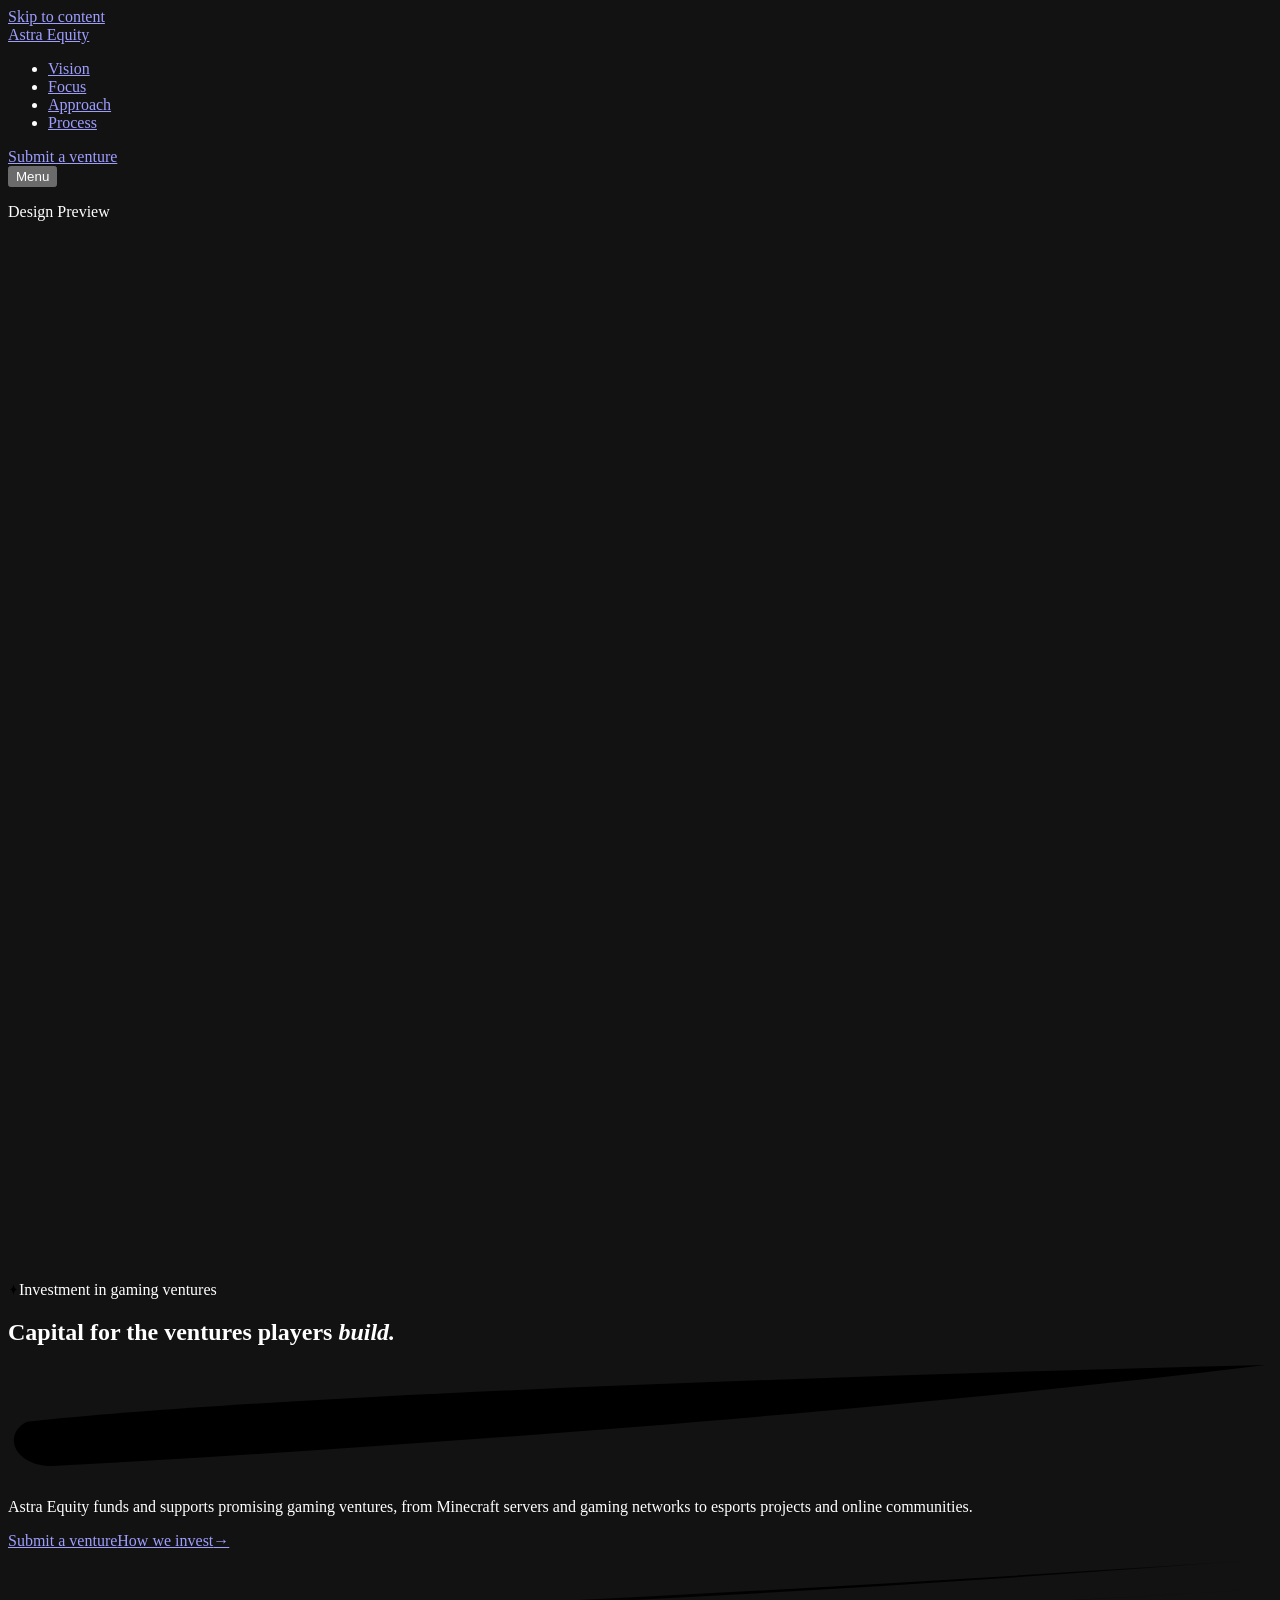
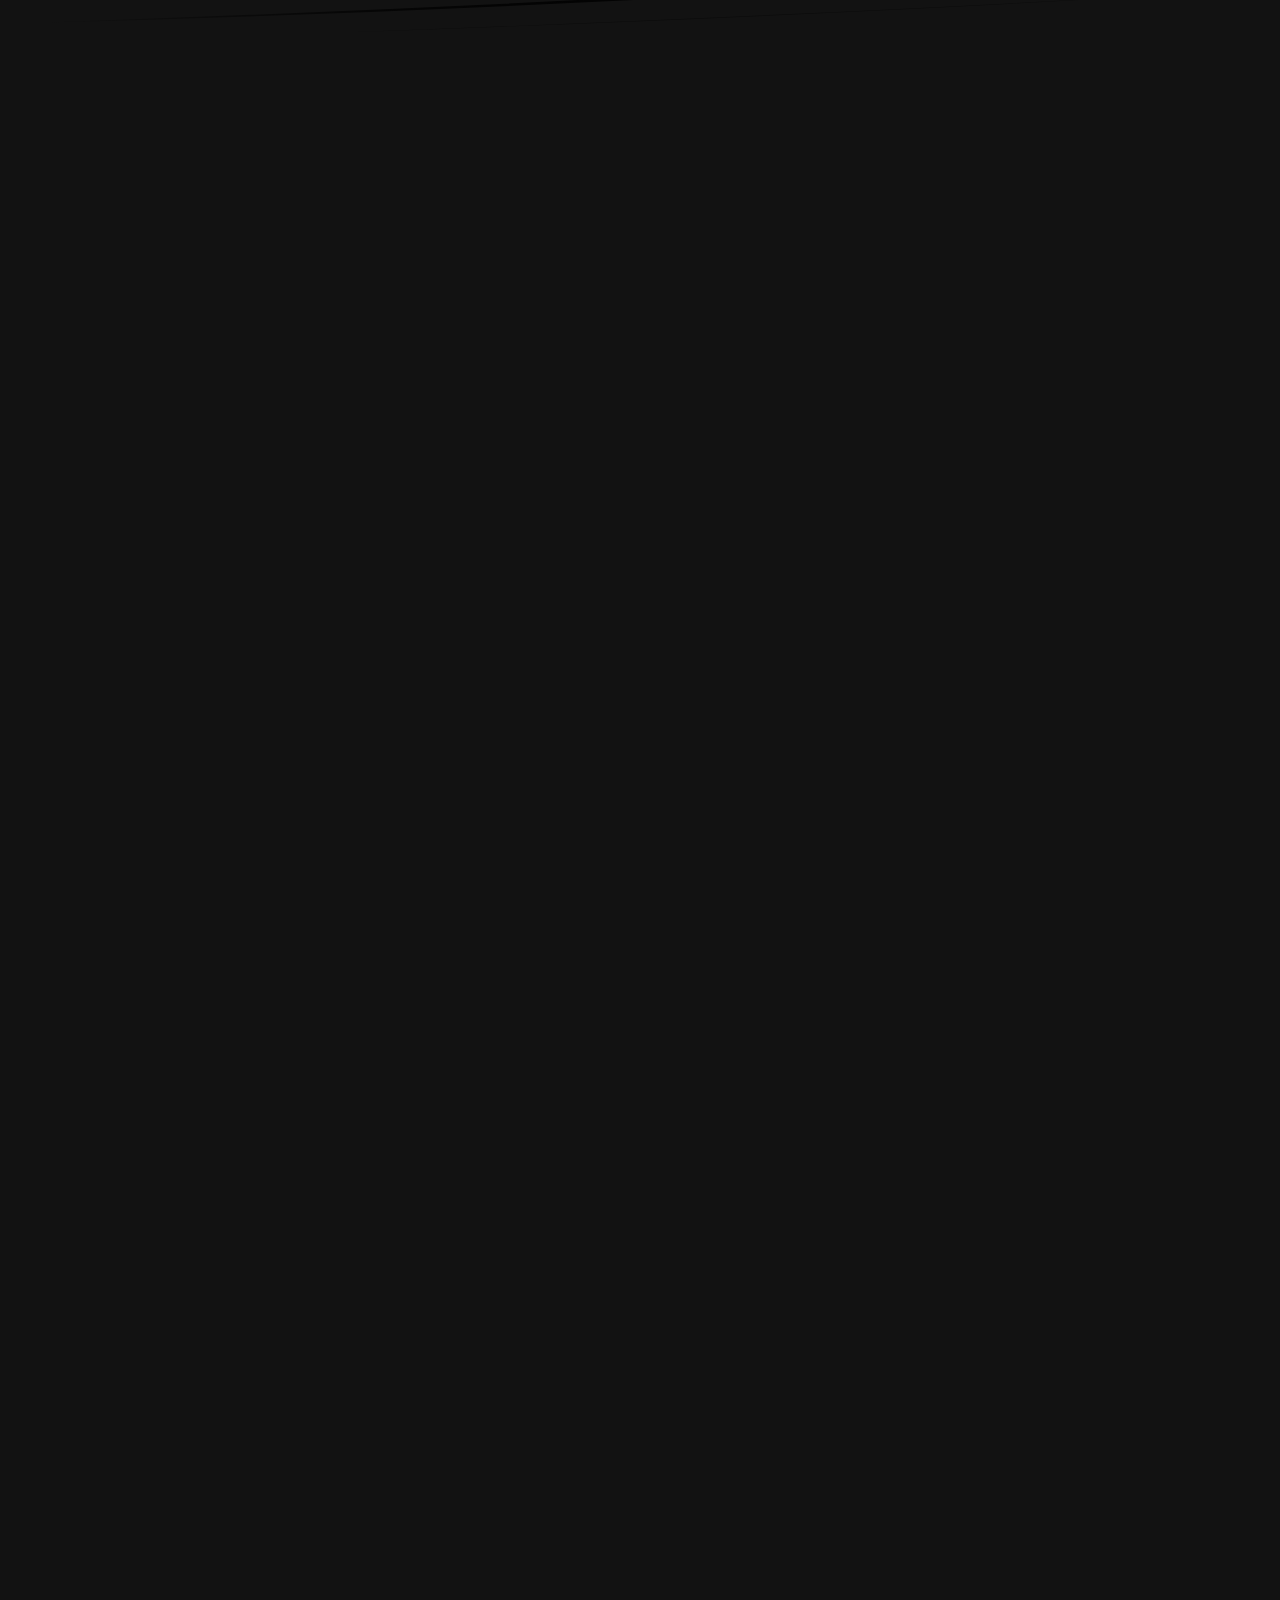
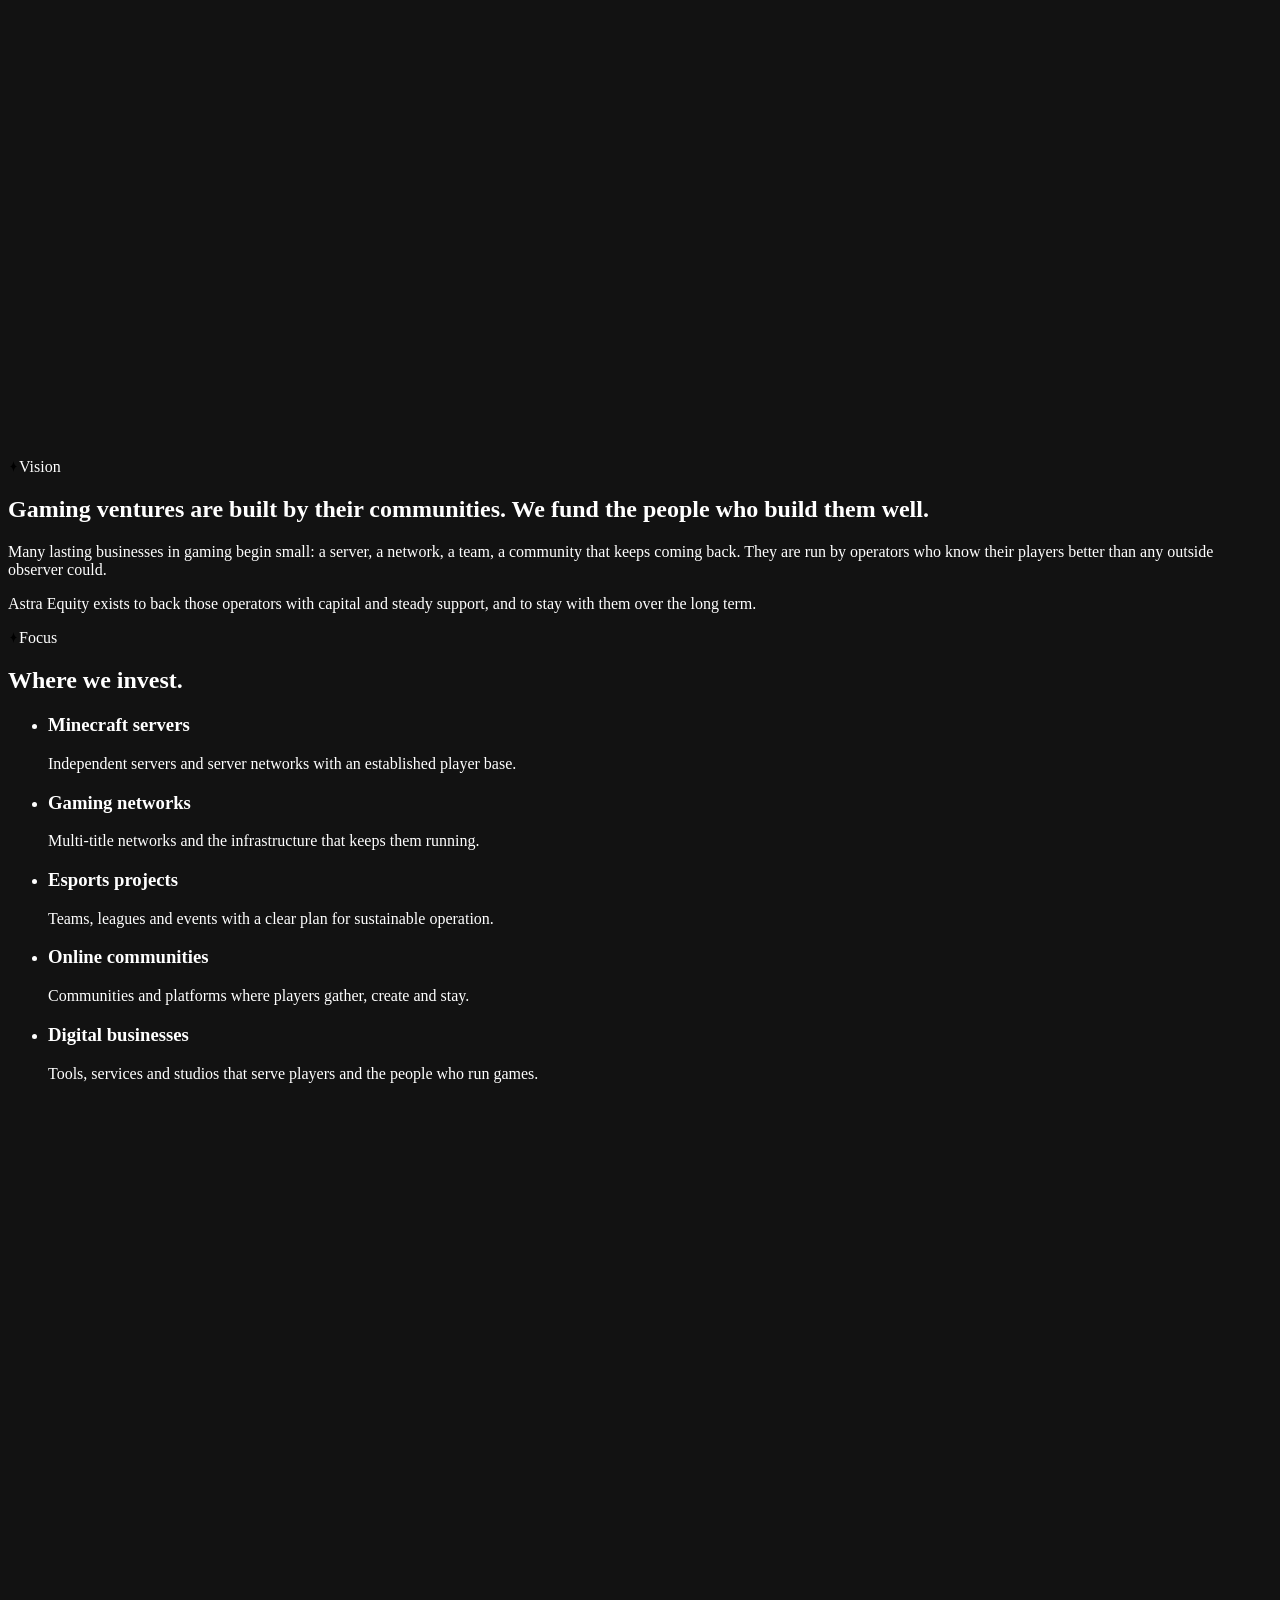
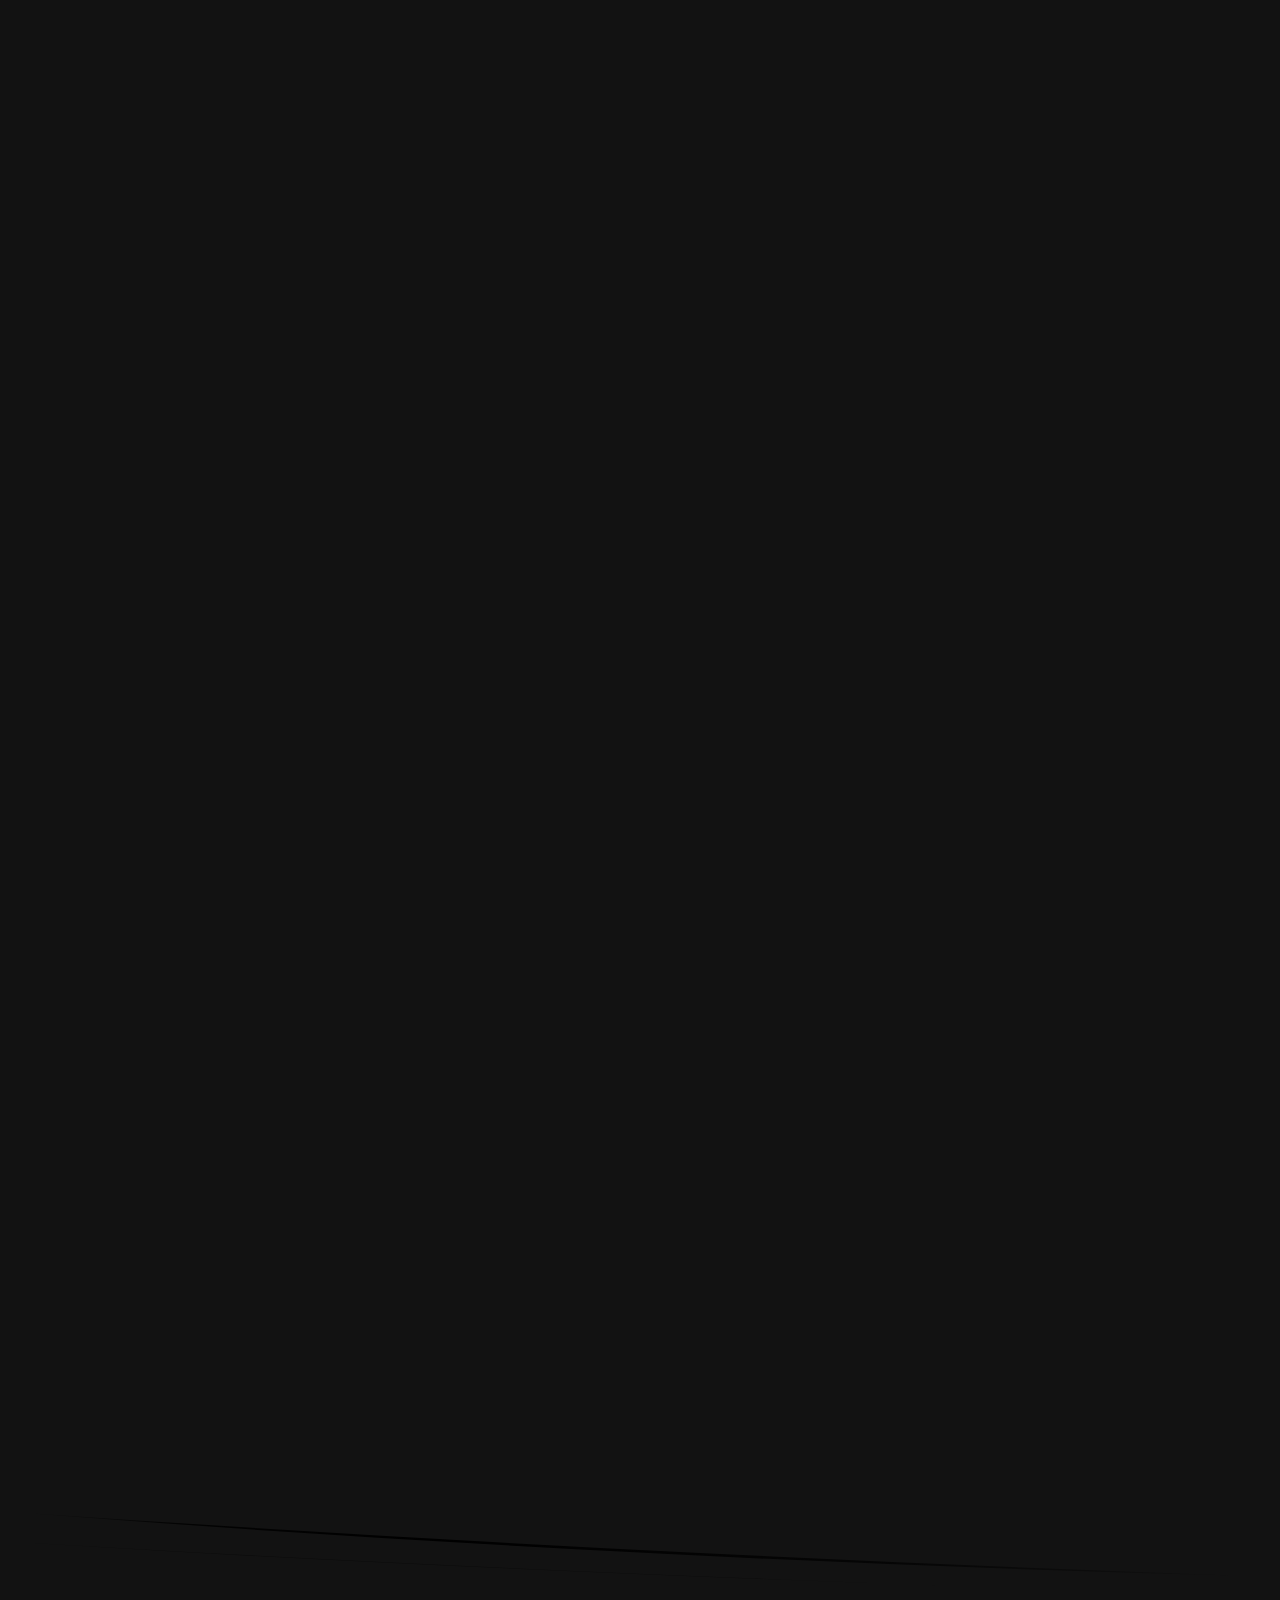
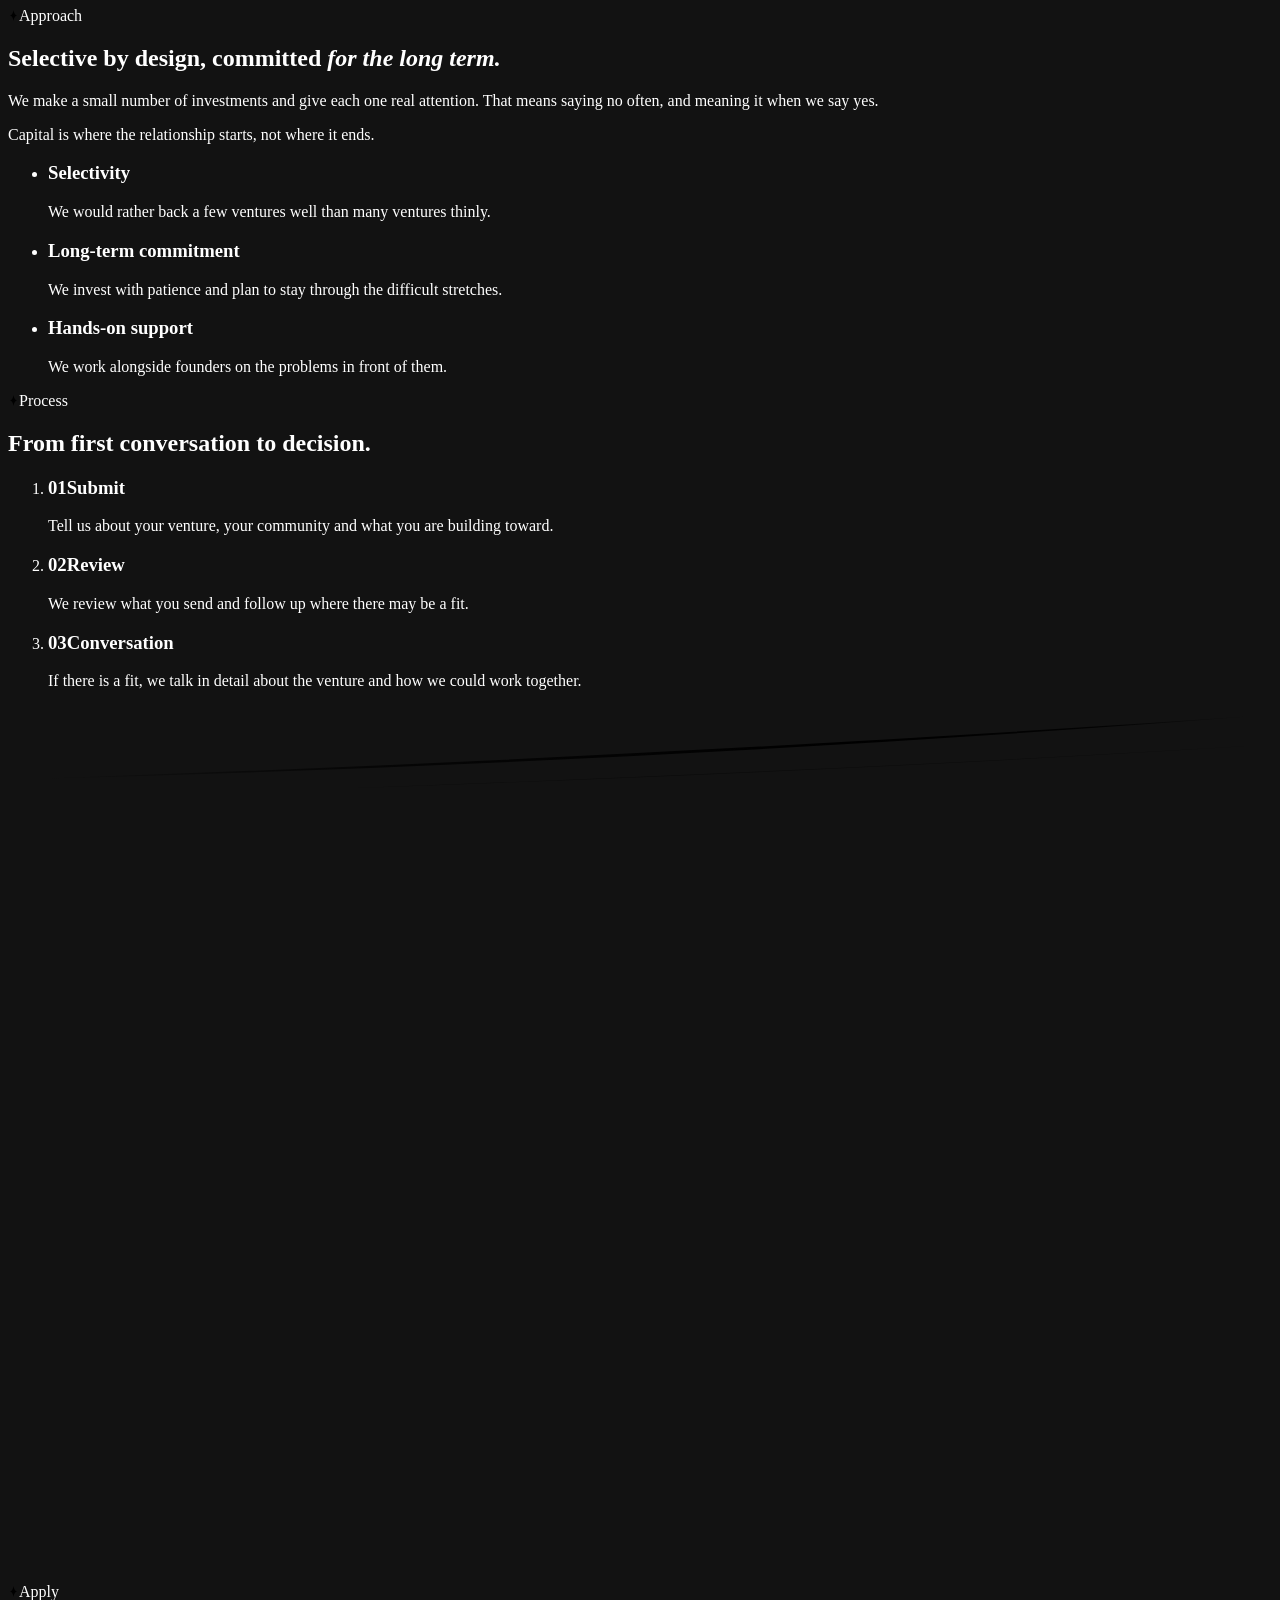
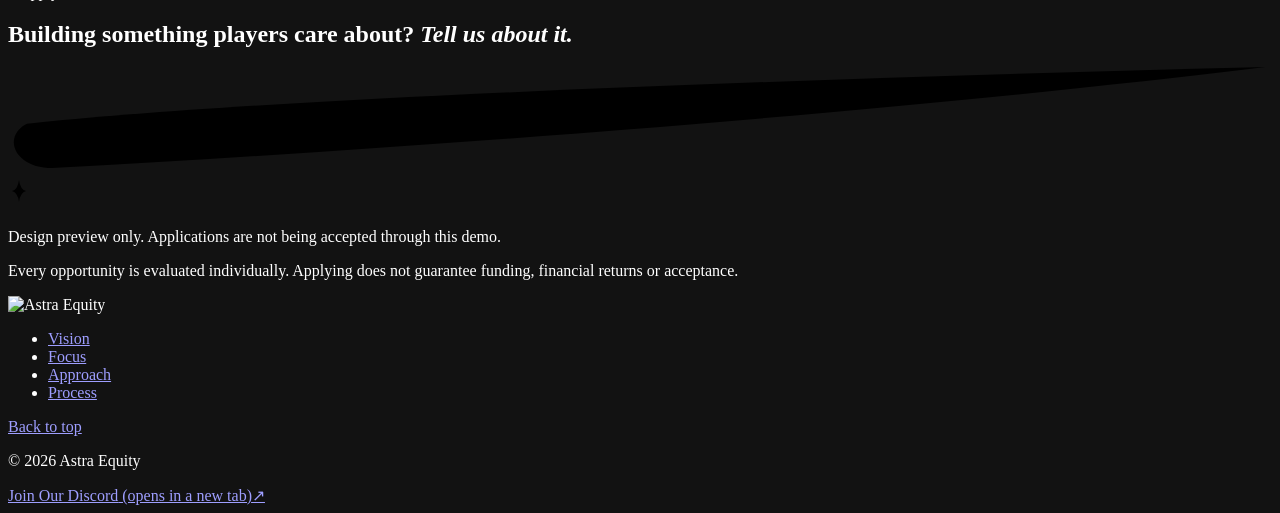
==== commit dbd23ac3: "Publish Living Cosmos background to the design preview" ====
--- a/index.html
+++ b/index.html
@@ -1 +1 @@
-<!DOCTYPE html><html lang="en" class="kwx_Rq_variable w2NqdG_variable L62ZRq_variable antialiased"><head><meta charSet="utf-8"/><meta name="viewport" content="width=device-width, initial-scale=1"/><link rel="preload" href="/astra-equity-demo/_next/static/media/3a11180d498b75c0-s.p.2028s2bhlck6k.woff2" as="font" crossorigin="" type="font/woff2"/><link rel="preload" href="/astra-equity-demo/_next/static/media/daa29454a3e61cb2-s.p.25_z0nxfvnd9o.woff2" as="font" crossorigin="" type="font/woff2"/><link rel="preload" as="image" href="/astra-equity-demo/_next/static/media/hero-singularity.0rk01901jy6yl.webp"/><link rel="stylesheet" href="/astra-equity-demo/_next/static/chunks/3fnbi8u8g7jz4.css" data-precedence="next"/><link rel="preload" as="script" fetchPriority="low" href="/astra-equity-demo/_next/static/chunks/3cfn99dbrcvvp.js"/><script src="/astra-equity-demo/_next/static/chunks/0xsm1rgre96fq.js" async=""></script><script src="/astra-equity-demo/_next/static/chunks/3dmm3v_fq28gc.js" async=""></script><script src="/astra-equity-demo/_next/static/chunks/turbopack-3df4pqcef6ci6.js" async=""></script><script src="/astra-equity-demo/_next/static/chunks/0umf92h1sb77c.js" async=""></script><script src="/astra-equity-demo/_next/static/chunks/1iutcb_r4-52_.js" async=""></script><meta name="theme-color" content="#07030f"/><meta name="color-scheme" content="dark"/><title>Astra Equity — Design Preview</title><meta name="description" content="Astra Equity funds and supports promising gaming ventures: Minecraft servers, gaming networks, esports projects, online communities and digital businesses."/><meta name="robots" content="noindex, nofollow"/><meta name="next-size-adjust" content=""/><script src="/astra-equity-demo/_next/static/chunks/0cz1d0mv5g_q7.js" noModule=""></script></head><body class="min-h-svh text-ink"><div hidden=""><!--$--><!--/$--></div><header id="top" class="sticky top-0 z-50 border-b border-rule bg-obsidian"><a href="#content" class="type-nav sr-only bg-obsidian px-4 py-3 text-ink focus:not-sr-only focus:absolute focus:top-2 focus:left-2 focus:z-10">Skip to content</a><div class="container-site flex h-(--header-h) items-center justify-between gap-6"><a href="#top" class="type-wordmark -my-2 inline-flex py-2 text-ink-display md:whitespace-nowrap">Astra Equity</a><nav aria-label="Primary" class="hidden items-center gap-9 md:flex"><ul class="flex items-center gap-6 lg:gap-9"><li><a href="#thesis" class="type-nav link-quiet py-3 whitespace-nowrap">Vision</a></li><li><a href="#focus" class="type-nav link-quiet py-3 whitespace-nowrap">Focus</a></li><li><a href="#approach" class="type-nav link-quiet py-3 whitespace-nowrap">Approach</a></li><li><a href="#process" class="type-nav link-quiet py-3 whitespace-nowrap">Process</a></li></ul><a class="type-button btn-photon btn-photon-compact hidden whitespace-nowrap lg:inline-flex" href="#apply"><span aria-hidden="true" class="btn-paint"></span>Submit a venture</a></nav><div class="md:hidden"><button type="button" aria-haspopup="dialog" class="type-nav -mr-3 flex h-11 items-center px-3 text-ink">Menu</button><dialog aria-label="Menu" class="menu-dialog"><div class="relative flex min-h-full flex-col overflow-clip"><img src="/astra-equity-demo/_next/static/media/hero-singularity.0rk01901jy6yl.webp" alt="" aria-hidden="true" width="1194" height="600" class="menu-art"/><div class="container-site flex h-(--header-h) shrink-0 items-center justify-between border-b border-rule"><a href="#top" class="type-wordmark -my-2 inline-flex py-2 text-ink-display md:whitespace-nowrap">Astra Equity</a><button type="button" class="type-nav -mr-3 flex h-11 items-center px-3 text-ink">Close</button></div><nav aria-label="Menu" class="container-site relative grow pt-6"><ul><li class="border-b border-rule"><a href="#thesis" class="type-menu flex py-5 text-ink-display">Vision</a></li><li class="border-b border-rule"><a href="#focus" class="type-menu flex py-5 text-ink-display">Focus</a></li><li class="border-b border-rule"><a href="#approach" class="type-menu flex py-5 text-ink-display">Approach</a></li><li class="border-b border-rule"><a href="#process" class="type-menu flex py-5 text-ink-display">Process</a></li></ul></nav><div class="container-site relative flex flex-col items-start gap-6 pt-10 pb-10"><a class="type-button link-painted " target="_blank" rel="noopener noreferrer" href="https://discord.gg/N939WK4Qva">Join Our Discord<span class="sr-only"> (opens in a new tab)</span><span aria-hidden="true" class="link-arrow">↗</span></a><a class="type-button btn-photon  w-full" href="#apply"><span aria-hidden="true" class="btn-paint"></span>Submit a venture</a></div></div></dialog></div></div></header><main id="content"><section aria-labelledby="hero-heading" class="relative overflow-clip"><p class="type-eyebrow absolute top-3 right-5 z-10 bg-obsidian/80 px-2 py-1 text-muted md:right-10 lg:right-12 xl:right-16">Design Preview</p><div aria-hidden="true" class="hero-art"><picture><source media="(min-width: 48rem)" type="image/avif" srcSet="/astra-equity-demo/_next/static/media/hero-black-hole-desktop.20boz4o_pgr9a.avif"/><source media="(min-width: 48rem)" type="image/webp" srcSet="/astra-equity-demo/_next/static/media/hero-black-hole-desktop.29oideewlks4o.webp"/><source type="image/avif" srcSet="/astra-equity-demo/_next/static/media/hero-black-hole-mobile.1qgnlaykr2-m7.avif"/><img src="/astra-equity-demo/_next/static/media/hero-black-hole-mobile.2-lr9albpoi88.webp" width="819" height="1024" alt="" fetchPriority="high" decoding="async" class="enter-settle"/></picture></div><div aria-hidden="true" class="hero-scrim hidden lg:block"></div><div class="relative flex flex-col lg:min-h-[clamp(660px,calc(100svh-var(--header-h)),880px)] lg:justify-center"><div class="container-site grid-site pt-2 pb-4 lg:pt-8 lg:pb-12"><p class="type-eyebrow flex items-center gap-2.5 enter-fade col-span-full"><svg viewBox="-50 -50 100 100" width="11" height="11" aria-hidden="true" focusable="false" class="starburst "><path d="M0-50Q6-6 32 0Q6 6 0 50Q-6 6-32 0Q-6-6 0-50Z" style="fill:var(--color-violet)"></path></svg><span>Investment in gaming ventures</span></p><h1 id="hero-heading" class="type-display col-span-full mt-6 md:col-span-7 lg:col-span-6 lg:mt-8">Capital for the ventures players <em class="emphasis">build.<svg viewBox="0 0 200 20" preserveAspectRatio="none" aria-hidden="true" focusable="false" class="emphasis-swipe enter-sweep" style="--delay:450ms"><defs><linearGradient id="_S_2_" x1="0" y1="0" x2="1" y2="0"><stop offset="0" style="stop-color:var(--color-electric)"></stop><stop offset="0.55" style="stop-color:var(--color-ultraviolet)"></stop><stop offset="1" style="stop-color:var(--color-amethyst)"></stop></linearGradient></defs><path d="M3 12C40 8 120 5 199 3C150 9 80 15 7 19C1 19-1 14 3 12Z" fill="url(#_S_2_)"></path></svg></em></h1><p class="type-lead enter-rise col-span-full col-start-1 mt-7 max-w-[32rem] md:col-span-6 md:col-start-1 lg:col-span-5 lg:col-start-1 lg:mt-9" style="--delay:120ms">Astra Equity funds and supports promising gaming ventures, from Minecraft servers and gaming networks to esports projects and online communities.</p><div class="enter-rise col-span-full col-start-1 mt-9 flex flex-wrap items-center gap-x-8 gap-y-3 lg:col-span-6 lg:col-start-1 lg:mt-11" style="--delay:240ms"><a class="type-button btn-photon  w-full sm:w-auto" href="#apply"><span aria-hidden="true" class="btn-paint"></span>Submit a venture</a><a class="type-button link-painted " href="#approach">How we invest<span aria-hidden="true" class="link-arrow">→</span></a></div></div></div><div class="relative" style="--delay:700ms"><div aria-hidden="true" class="orbital-sweep "><svg viewBox="0 0 1440 96" preserveAspectRatio="none" focusable="false"><defs><linearGradient id="_S_3_-main" x1="0" y1="0" x2="1440" y2="0" gradientUnits="userSpaceOnUse"><stop offset="0" style="stop-color:var(--color-indigo-deep);stop-opacity:0"></stop><stop offset="0.3" style="stop-color:var(--color-electric);stop-opacity:0.7"></stop><stop offset="0.66" style="stop-color:var(--color-amethyst)"></stop><stop offset="0.86" style="stop-color:var(--color-ink-pressed);stop-opacity:0.85"></stop><stop offset="1" style="stop-color:var(--color-ink-pressed);stop-opacity:0"></stop></linearGradient></defs><g class="sweep-path"><path d="M0 84Q720 60 1440 10Q720 66 0 84Z" fill="url(#_S_3_-main)"></path><path d="M380 94Q980 72 1440 44Q980 73.4 380 94Z" style="fill:var(--color-violet);fill-opacity:0.4"></path></g></svg><span aria-hidden="true" class="planet " style="width:9px;height:9px;left:70%;top:40%"></span></div></div></section><section id="thesis" aria-labelledby="thesis-heading"><div><div class="container-site pb-20 md:pb-28 lg:pb-36 xl:pb-40 pt-4 lg:pt-8"><div class="grid-site gap-y-5"><p class="type-eyebrow flex items-center gap-2.5 col-span-full self-start md:col-span-2 md:pt-3 lg:col-span-3 lg:pt-5"><svg viewBox="-50 -50 100 100" width="11" height="11" aria-hidden="true" focusable="false" class="starburst "><path d="M0-50Q6-6 32 0Q6 6 0 50Q-6 6-32 0Q-6-6 0-50Z" style="fill:var(--color-violet)"></path></svg><span>Vision</span></p><h2 id="thesis-heading" class="type-statement col-span-full md:col-span-6 lg:col-span-8">Gaming ventures are built by their communities. We fund the people who build them well.</h2></div><div class="grid-site mt-8 lg:mt-12"><div class="col-span-full max-w-[62ch] space-y-6 md:col-span-6 md:col-start-3 lg:col-span-6 lg:col-start-4"><p class="type-body">Many lasting businesses in gaming begin small: a server, a network, a team, a community that keeps coming back. They are run by operators who know their players better than any outside observer could.</p><p class="type-body">Astra Equity exists to back those operators with capital and steady support, and to stay with them over the long term.</p></div></div></div></div></section><section id="focus" aria-labelledby="focus-heading"><div><div class="container-site pb-20 md:pb-28 lg:pb-36 xl:pb-40 pt-4 lg:pt-8"><div class="grid-site gap-y-5"><p class="type-eyebrow flex items-center gap-2.5 col-span-full self-start md:col-span-2 md:pt-3 lg:col-span-3 lg:pt-5"><svg viewBox="-50 -50 100 100" width="11" height="11" aria-hidden="true" focusable="false" class="starburst "><path d="M0-50Q6-6 32 0Q6 6 0 50Q-6 6-32 0Q-6-6 0-50Z" style="fill:var(--color-violet)"></path></svg><span>Focus</span></p><h2 id="focus-heading" class="type-statement col-span-full md:col-span-6 lg:col-span-8">Where we invest.</h2></div><div class="grid-site mt-10 lg:mt-14"><ul class="col-span-full border-b border-rule md:col-span-6 md:col-start-3 lg:col-span-9 lg:col-start-4"><li class="grid grid-cols-1 items-baseline gap-x-6 border-t border-rule py-7 md:grid-cols-6 lg:grid-cols-9 lg:py-8"><h3 class="type-row flex items-baseline gap-4 md:col-span-6 lg:col-span-4"><span class="min-w-0">Minecraft servers</span></h3><p class="type-body mt-2 text-muted md:col-span-6 lg:col-span-5 lg:mt-0">Independent servers and server networks with an established player base.</p></li><li class="grid grid-cols-1 items-baseline gap-x-6 border-t border-rule py-7 md:grid-cols-6 lg:grid-cols-9 lg:py-8"><h3 class="type-row flex items-baseline gap-4 md:col-span-6 lg:col-span-4"><span class="min-w-0">Gaming networks</span></h3><p class="type-body mt-2 text-muted md:col-span-6 lg:col-span-5 lg:mt-0">Multi-title networks and the infrastructure that keeps them running.</p></li><li class="grid grid-cols-1 items-baseline gap-x-6 border-t border-rule py-7 md:grid-cols-6 lg:grid-cols-9 lg:py-8"><h3 class="type-row flex items-baseline gap-4 md:col-span-6 lg:col-span-4"><span class="min-w-0">Esports projects</span></h3><p class="type-body mt-2 text-muted md:col-span-6 lg:col-span-5 lg:mt-0">Teams, leagues and events with a clear plan for sustainable operation.</p></li><li class="grid grid-cols-1 items-baseline gap-x-6 border-t border-rule py-7 md:grid-cols-6 lg:grid-cols-9 lg:py-8"><h3 class="type-row flex items-baseline gap-4 md:col-span-6 lg:col-span-4"><span class="min-w-0">Online communities</span></h3><p class="type-body mt-2 text-muted md:col-span-6 lg:col-span-5 lg:mt-0">Communities and platforms where players gather, create and stay.</p></li><li class="grid grid-cols-1 items-baseline gap-x-6 border-t border-rule py-7 md:grid-cols-6 lg:grid-cols-9 lg:py-8"><h3 class="type-row flex items-baseline gap-4 md:col-span-6 lg:col-span-4"><span class="min-w-0">Digital businesses</span></h3><p class="type-body mt-2 text-muted md:col-span-6 lg:col-span-5 lg:mt-0">Tools, services and studios that serve players and the people who run games.</p></li></ul></div></div></div></section><section id="approach" aria-labelledby="approach-heading"><div><div aria-hidden="true" class="orbital-sweep "><svg viewBox="0 0 1440 96" preserveAspectRatio="none" focusable="false" style="transform:scaleX(-1)"><defs><linearGradient id="_S_8_-main" x1="0" y1="0" x2="1440" y2="0" gradientUnits="userSpaceOnUse"><stop offset="0" style="stop-color:var(--color-indigo-deep);stop-opacity:0"></stop><stop offset="0.3" style="stop-color:var(--color-electric);stop-opacity:0.7"></stop><stop offset="0.66" style="stop-color:var(--color-amethyst)"></stop><stop offset="0.86" style="stop-color:var(--color-ink-pressed);stop-opacity:0.85"></stop><stop offset="1" style="stop-color:var(--color-ink-pressed);stop-opacity:0"></stop></linearGradient></defs><g class="sweep-path"><path d="M0 84Q720 60 1440 10Q720 66 0 84Z" fill="url(#_S_8_-main)"></path><path d="M380 94Q980 72 1440 44Q980 73.4 380 94Z" style="fill:var(--color-violet);fill-opacity:0.4"></path></g></svg><span aria-hidden="true" class="planet " style="width:9px;height:9px;left:30%;top:40%"></span></div><div class="container-site pb-20 md:pb-28 lg:pb-36 xl:pb-40 pt-8 lg:pt-10"><div class="grid-site gap-y-5"><p class="type-eyebrow flex items-center gap-2.5 col-span-full self-start md:col-span-2 md:pt-3 lg:col-span-3 lg:pt-5"><svg viewBox="-50 -50 100 100" width="11" height="11" aria-hidden="true" focusable="false" class="starburst "><path d="M0-50Q6-6 32 0Q6 6 0 50Q-6 6-32 0Q-6-6 0-50Z" style="fill:var(--color-violet)"></path></svg><span>Approach</span></p><h2 id="approach-heading" class="type-statement col-span-full md:col-span-6 lg:col-span-8">Selective by design, committed <em class="emphasis">for the long term.</em></h2></div><div class="grid-site mt-8 lg:mt-12"><div class="col-span-full md:col-span-6 md:col-start-3 lg:col-span-6 lg:col-start-4"><div class="max-w-[62ch] space-y-6"><p class="type-body">We make a small number of investments and give each one real attention. That means saying no often, and meaning it when we say yes.</p><p class="type-body">Capital is where the relationship starts, not where it ends.</p></div><ul class="mt-10 border-b border-rule lg:mt-14"><li class="border-t border-rule py-7 lg:py-8"><h3 class="type-row">Selectivity</h3><p class="type-body mt-2 text-muted">We would rather back a few ventures well than many ventures thinly.</p></li><li class="border-t border-rule py-7 lg:py-8"><h3 class="type-row">Long-term commitment</h3><p class="type-body mt-2 text-muted">We invest with patience and plan to stay through the difficult stretches.</p></li><li class="border-t border-rule py-7 lg:py-8"><h3 class="type-row">Hands-on support</h3><p class="type-body mt-2 text-muted">We work alongside founders on the problems in front of them.</p></li></ul></div></div></div></div></section><section id="process" aria-labelledby="process-heading"><div><div class="container-site pb-20 md:pb-28 lg:pb-36 xl:pb-40 pt-4 lg:pt-8"><div class="grid-site gap-y-5"><p class="type-eyebrow flex items-center gap-2.5 col-span-full self-start md:col-span-2 md:pt-3 lg:col-span-3 lg:pt-5"><svg viewBox="-50 -50 100 100" width="11" height="11" aria-hidden="true" focusable="false" class="starburst "><path d="M0-50Q6-6 32 0Q6 6 0 50Q-6 6-32 0Q-6-6 0-50Z" style="fill:var(--color-violet)"></path></svg><span>Process</span></p><h2 id="process-heading" class="type-statement col-span-full md:col-span-6 lg:col-span-8">From first conversation to decision.</h2></div><div class="grid-site mt-10 lg:mt-14"><ol class="col-span-full border-b border-rule md:col-span-6 md:col-start-3 lg:col-span-9 lg:col-start-4"><li class="grid grid-cols-1 items-baseline gap-x-6 border-t border-rule py-7 md:grid-cols-6 lg:grid-cols-9 lg:py-8"><h3 class="type-row flex items-baseline gap-4 md:col-span-6 lg:col-span-4"><span aria-hidden="true" class="type-eyebrow tabular-nums">01</span><span class="min-w-0">Submit</span></h3><p class="type-body mt-2 text-muted md:col-span-6 lg:col-span-5 lg:mt-0">Tell us about your venture, your community and what you are building toward.</p></li><li class="grid grid-cols-1 items-baseline gap-x-6 border-t border-rule py-7 md:grid-cols-6 lg:grid-cols-9 lg:py-8"><h3 class="type-row flex items-baseline gap-4 md:col-span-6 lg:col-span-4"><span aria-hidden="true" class="type-eyebrow tabular-nums">02</span><span class="min-w-0">Review</span></h3><p class="type-body mt-2 text-muted md:col-span-6 lg:col-span-5 lg:mt-0">We review what you send and follow up where there may be a fit.</p></li><li class="grid grid-cols-1 items-baseline gap-x-6 border-t border-rule py-7 md:grid-cols-6 lg:grid-cols-9 lg:py-8"><h3 class="type-row flex items-baseline gap-4 md:col-span-6 lg:col-span-4"><span aria-hidden="true" class="type-eyebrow tabular-nums">03</span><span class="min-w-0">Conversation</span></h3><p class="type-body mt-2 text-muted md:col-span-6 lg:col-span-5 lg:mt-0">If there is a fit, we talk in detail about the venture and how we could work together.</p></li></ol></div></div></div></section><section id="apply" aria-labelledby="apply-heading"><div><div aria-hidden="true" class="orbital-sweep "><svg viewBox="0 0 1440 96" preserveAspectRatio="none" focusable="false"><defs><linearGradient id="_S_d_-main" x1="0" y1="0" x2="1440" y2="0" gradientUnits="userSpaceOnUse"><stop offset="0" style="stop-color:var(--color-indigo-deep);stop-opacity:0"></stop><stop offset="0.3" style="stop-color:var(--color-electric);stop-opacity:0.7"></stop><stop offset="0.66" style="stop-color:var(--color-amethyst)"></stop><stop offset="0.86" style="stop-color:var(--color-ink-pressed);stop-opacity:0.85"></stop><stop offset="1" style="stop-color:var(--color-ink-pressed);stop-opacity:0"></stop></linearGradient></defs><g class="sweep-path"><path d="M0 84Q720 60 1440 10Q720 66 0 84Z" fill="url(#_S_d_-main)"></path><path d="M380 94Q980 72 1440 44Q980 73.4 380 94Z" style="fill:var(--color-violet);fill-opacity:0.4"></path></g></svg><span aria-hidden="true" class="planet " style="width:9px;height:9px;left:70%;top:40%"></span></div><div class="relative overflow-clip bg-surface"><div aria-hidden="true" class="apply-art"><picture><source media="(min-width: 48rem)" type="image/avif" srcSet="/astra-equity-demo/_next/static/media/apply-black-hole-desktop.09u76-76hf_3b.avif"/><source media="(min-width: 48rem)" type="image/webp" srcSet="/astra-equity-demo/_next/static/media/apply-black-hole-desktop.0s1hc1728gmea.webp"/><source type="image/avif" srcSet="/astra-equity-demo/_next/static/media/apply-black-hole-mobile.01bjc-06ekdhn.avif"/><img src="/astra-equity-demo/_next/static/media/apply-black-hole-mobile.1r-pee_dz7udd.webp" width="614" height="768" alt="" loading="lazy" decoding="async"/></picture></div><div class="relative container-site grid-site gap-y-10 pt-4 pb-20 md:pt-6 md:pb-28 lg:items-end lg:pb-32"><div class="col-span-full lg:col-span-7"><p class="type-eyebrow flex items-center gap-2.5 "><svg viewBox="-50 -50 100 100" width="11" height="11" aria-hidden="true" focusable="false" class="starburst "><path d="M0-50Q6-6 32 0Q6 6 0 50Q-6 6-32 0Q-6-6 0-50Z" style="fill:var(--color-violet)"></path></svg><span>Apply</span></p><h2 id="apply-heading" class="type-statement mt-5">Building something players care about? <em class="emphasis">Tell us about it.<svg viewBox="0 0 200 20" preserveAspectRatio="none" aria-hidden="true" focusable="false" class="emphasis-swipe enter-sweep" style="--delay:0ms"><defs><linearGradient id="_S_f_" x1="0" y1="0" x2="1" y2="0"><stop offset="0" style="stop-color:var(--color-electric)"></stop><stop offset="0.55" style="stop-color:var(--color-ultraviolet)"></stop><stop offset="1" style="stop-color:var(--color-amethyst)"></stop></linearGradient></defs><path d="M3 12C40 8 120 5 199 3C150 9 80 15 7 19C1 19-1 14 3 12Z" fill="url(#_S_f_)"></path></svg></em><svg viewBox="-50 -50 100 100" width="22" height="22" aria-hidden="true" focusable="false" class="starburst relative -top-[0.08em] ml-2 align-top"><defs><linearGradient id="_S_g_" x1="0" y1="0" x2="1" y2="1"><stop offset="0.35" style="stop-color:var(--color-ink-display)"></stop><stop offset="1" style="stop-color:var(--color-violet)"></stop></linearGradient></defs><path d="M0-50Q6-6 32 0Q6 6 0 50Q-6 6-32 0Q-6-6 0-50Z" fill="url(#_S_g_)"></path></svg></h2></div><div class="col-span-full max-w-[26rem] lg:col-span-4 lg:col-start-8"><p class="type-body text-ink">Design preview only. Applications are not being accepted through this demo.</p><p class="type-small mt-5 text-muted">Every opportunity is evaluated individually. Applying does not guarantee funding, financial returns or acceptance.</p></div></div></div></div></section></main><footer class="container-site py-14 lg:py-20"><div class="grid-site items-center gap-y-10"><div class="col-span-full lg:col-span-4"><img src="/astra-equity-demo/_next/static/media/logo-320.3ql4k888-038z.webp" width="128" height="128" alt="Astra Equity" loading="lazy" decoding="async" class="size-28 lg:size-32"/></div><nav aria-label="Footer" class="col-span-full md:col-span-6 lg:col-span-5 lg:col-start-6"><ul class="flex flex-col gap-4 md:flex-row md:gap-8"><li><a href="#thesis" class="type-small link-text">Vision</a></li><li><a href="#focus" class="type-small link-text">Focus</a></li><li><a href="#approach" class="type-small link-text">Approach</a></li><li><a href="#process" class="type-small link-text">Process</a></li></ul></nav><div class="col-span-full md:col-span-2 md:text-right lg:col-span-2"><a href="#top" class="type-small link-text">Back to top</a></div></div><div class="mt-12 flex flex-col-reverse gap-y-4 border-t border-rule pt-6 md:flex-row md:items-center md:justify-between"><p class="type-small text-muted">© <!-- -->2026<!-- --> <!-- -->Astra Equity</p><a class="type-button link-painted self-start md:self-auto" target="_blank" rel="noopener noreferrer" href="https://discord.gg/N939WK4Qva">Join Our Discord<span class="sr-only"> (opens in a new tab)</span><span aria-hidden="true" class="link-arrow">↗</span></a></div></footer><!--$--><!--/$--><script id="_R_">(globalThis["TURBOPACK"] || (globalThis["TURBOPACK"] = [])).push({"otherChunks":["static/chunks/3cfn99dbrcvvp.js","static/chunks/0xsm1rgre96fq.js","static/chunks/3dmm3v_fq28gc.js"],"runtimeModuleIds":[94553]});</script><script src="/astra-equity-demo/_next/static/chunks/3cfn99dbrcvvp.js" async=""></script><script>(self.__next_f=self.__next_f||[]).push([0])</script><script>self.__next_f.push([1,"1:\"$Sreact.fragment\"\n2:\"/astra-equity-demo/_next/static/chunks/0umf92h1sb77c.js\"\n3:I[39756,[\"$2\"],\"default\"]\n4:I[37457,[\"$2\"],\"default\"]\n6:\"/astra-equity-demo/_next/static/chunks/1iutcb_r4-52_.js\"\n7:I[79569,[\"$2\",\"$6\"],\"MobileMenu\"]\n18:\"ViewportBoundary\"\n19:I[97367,[\"$2\"],\"$18\"]\n1b:\"MetadataBoundary\"\n1c:I[97367,[\"$2\"],\"$1b\"]\n1d:\"$Sreact.suspense\"\n1f:I[68027,[\"$2\"],\"default\",1]\n:HL[\"/astra-equity-demo/_next/static/chunks/3fnbi8u8g7jz4.css\",\"style\"]\n:HL[\"/astra-equity-demo/_next/static/media/3a11180d498b75c0-s.p.2028s2bhlck6k.woff2\",\"font\",{\"crossOrigin\":\"\",\"type\":\"font/woff2\"}]\n:HL[\"/astra-equity-demo/_next/static/media/daa29454a3e61cb2-s.p.25_z0nxfvnd9o.woff2\",\"font\",{\"crossOrigin\":\"\",\"type\":\"font/woff2\"}]\n8:[[\"$\",\"source\",null,{\"media\":\"(min-width: 48rem)\",\"type\":\"image/avif\",\"srcSet\":\"/astra-equity-demo/_next/static/media/hero-black-hole-desktop.20boz4o_pgr9a.avif\"}],[\"$\",\"source\",null,{\"media\":\"(min-width: 48rem)\",\"type\":\"image/webp\",\"srcSet\":\"/astra-equity-demo/_next/static/media/hero-black-hole-desktop.29oideewlks4o.webp\"}],[\"$\",\"source\",null,{\"type\":\"image/avif\",\"srcSet\":\"/astra-equity-demo/_next/static/media/hero-black-hole-mobile.1qgnlaykr2-m7.avif\"}],\"$L9\"]\n5:[[\"children\",{\"s\":\"__PAGE__\",\"h\":512,\"d\":{\"r\":[\"$\",\"$1\",\"c\",{\"children\":[[[\"$\",\"header\",null,{\"id\":\"top\",\"className\":\"sticky top-0 z-50 border-b border-rule bg-obsidian\",\"children\":[[\"$\",\"a\",null,{\"href\":\"#content\",\"className\":\"type-nav sr-only bg-obsidian px-4 py-3 text-ink focus:not-sr-only focus:absolute focus:top-2 focus:left-2 focus:z-10\",\"children\":\"Skip to content\"}],[\"$\",\"div\",null,{\"className\":\"container-site flex h-(--header-h) items-center justify-between gap-6\",\"children\":[[\"$\",\"a\",null,{\"href\":\"#top\",\"className\":\"type-wordmark -my-2 inline-flex py-2 text-ink-display md:whitespace-nowrap\",\"children\":\"Astra Equity\"}],[\"$\",\"nav\",null,{\"aria-label\":\"Primary\",\"className\":\"hidden items-center gap-9 md:flex\",\"children\":[[\"$\",\"ul\",null,{\"className\":\"flex items-center gap-6 lg:gap-9\",\"children\":[[\"$\",\"li\",\"thesis\",{\"children\":[\"$\",\"a\",null,{\"href\":\"#thesis\",\"className\":\"type-nav link-quiet py-3 whitespace-nowrap\",\"children\":\"Vision\"}]}],[\"$\",\"li\",\"focus\",{\"children\":[\"$\",\"a\",null,{\"href\":\"#focus\",\"className\":\"type-nav link-quiet py-3 whitespace-nowrap\",\"children\":\"Focus\"}]}],[\"$\",\"li\",\"approach\",{\"children\":[\"$\",\"a\",null,{\"href\":\"#approach\",\"className\":\"type-nav link-quiet py-3 whitespace-nowrap\",\"children\":\"Approach\"}]}],[\"$\",\"li\",\"process\",{\"children\":[\"$\",\"a\",null,{\"href\":\"#process\",\"className\":\"type-nav link-quiet py-3 whitespace-nowrap\",\"children\":\"Process\"}]}]]}],[\"$\",\"a\",null,{\"className\":\"type-button btn-photon btn-photon-compact hidden whitespace-nowrap lg:inline-flex\",\"href\":\"#apply\",\"children\":[[\"$\",\"span\",null,{\"aria-hidden\":\"true\",\"className\":\"btn-paint\"}],\"Submit a venture\"]}]]}],[\"$\",\"$L7\",null,{}]]}]]}],[\"$\",\"main\",null,{\"id\":\"content\",\"children\":[[\"$\",\"section\",null,{\"aria-labelledby\":\"hero-heading\",\"className\":\"relative overflow-clip\",\"children\":[[\"$\",\"p\",null,{\"className\":\"type-eyebrow absolute top-3 right-5 z-10 bg-obsidian/80 px-2 py-1 text-muted md:right-10 lg:right-12 xl:right-16\",\"children\":\"Design Preview\"}],[\"$\",\"div\",null,{\"aria-hidden\":\"true\",\"className\":\"hero-art\",\"children\":[\"$\",\"picture\",null,{\"children\":\"$8\"}]}],[\"$\",\"div\",null,{\"aria-hidden\":\"true\",\"className\":\"hero-scrim hidden lg:block\"}],[\"$\",\"div\",null,{\"className\":\"relative flex flex-col lg:min-h-[clamp(660px,calc(100svh-var(--header-h)),880px)] lg:justify-center\",\"children\":[\"$\",\"div\",null,{\"className\":\"container-site grid-site pt-2 pb-4 lg:pt-8 lg:pb-12\",\"children\":[[\"$\",\"p\",null,{\"className\":\"type-eyebrow flex items-center gap-2.5 enter-fade col-span-full\",\"children\":[[\"$\",\"svg\",null,{\"viewBox\":\"-50 -50 100 100\",\"width\":11,\"height\":11,\"aria-hidden\":\"true\",\"focusable\":\"false\",\"className\":\"starburst \",\"style\":\"$undefined\",\"children\":\"$La\"}],\"$Lb\"]}],\"$Lc\",\"$Ld\",\"$Le\"]}]}],\"$Lf\"]}],\"$L10\",\"$L11\",\"$L12\",\"$L13\",\"$L14\"]}],\"$L15\"],[\"$L16\"],\"$L17\"]}],\"p\":false,\"v\":null}}]]\n0:{\"P\":null,\"c\":[\"\",\"\"],\"q\":\"\",\"i\":false,\"t\":{\"t\":{\"s\":\"\",\"h\":528,\"d\":{\"r\":[\"$\",\"$1\",\"c\",{\"children\":[[[\"$\",\"link\",\"0\",{\"rel\":\"stylesheet\",\"href\":\"/astra-equity-demo/_next/static/chunks/3fnbi8u8g7jz4.css\",\"precedence\":\"next\",\"crossOrigin\":\"$undefined\",\"nonce\":\"$undefined\"}],[\"$\",\"script\",\"script-0\",{\"src\":\"/astra-equity-demo/_next/static/chunks/0umf92h1sb77c.js\",\"async\":true,\"nonce\":\"$undefined\"}]],[\"$\",\"html\",null,{\"lang\":\"en\",\"className\":\"kwx_Rq_variable w2NqdG_variable L62ZRq_variable antialiased\",\"children\":[\"$\",\"body\",null,{\"className\":\"min-h-svh text-ink\",\"children\":[\"$\",\"$L3\",null,{\"parallelRouterKey\":\"children\",\"error\":\"$undefined\",\"errorStyles\":\"$undefined\",\"errorScripts\":\"$undefined\",\"template\":[\"$\",\"$L4\",null,{}],\"templateStyles\":\"$undefined\",\"templateScripts\":\"$undefined\",\"notFound\":[[[\"$\",\"title\",null,{\"children\":\"404: This page could not be found.\"}],[\"$\",\"div\",null,{\"style\":{\"fontFamily\":\"system-ui,\\\"Segoe UI\\\",Roboto,Helvetica,Arial,sans-serif,\\\"Apple Color Emoji\\\",\\\"Segoe UI Emoji\\\"\",\"height\":\"100vh\",\"textAlign\":\"center\",\"display\":\"flex\",\"flexDirection\":\"column\",\"alignItems\":\"center\",\"justifyContent\":\"center\"},\"children\":[\"$\",\"div\",null,{\"children\":[[\"$\",\"style\",null,{\"dangerouslySetInnerHTML\":{\"__html\":\"body{color:#000;background:#fff;margin:0}.next-error-h1{border-right:1px solid rgba(0,0,0,.3)}@media (prefers-color-scheme:dark){body{color:#fff;background:#000}.next-error-h1{border-right:1px solid rgba(255,255,255,.3)}}\"}}],[\"$\",\"h1\",null,{\"className\":\"next-error-h1\",\"style\":{\"display\":\"inline-block\",\"margin\":\"0 20px 0 0\",\"padding\":\"0 23px 0 0\",\"fontSize\":24,\"fontWeight\":500,\"verticalAlign\":\"top\",\"lineHeight\":\"49px\"},\"children\":404}],[\"$\",\"div\",null,{\"style\":{\"display\":\"inline-block\"},\"children\":[\"$\",\"h2\",null,{\"style\":{\"fontSize\":14,\"fontWeight\":400,\"lineHeight\":\"49px\",\"margin\":0},\"children\":\"This page could not be found.\"}]}]]}]}]],[]],\"forbidden\":\"$undefined\",\"unauthorized\":\"$undefined\"}]}]}]]}],\"p\":false,\"v\":null},\"c\":\"$Q5\"},\"h\":{\"r\":[\"$\",\"$1\",\"h\",{\"children\":[null,[\"$\",\"$L19\",null,{\"children\":\"$L1a\"}],[\"$\",\"$L1c\",null,{\"children\":[[\"$\",\"div\",null,{\"hidden\":true,\"children\":[\"$\",\"$1d\",null,{\"name\":\"Next.Metadata\",\"children\":\"$L1e\"}]}],null]}],[\"$\",\"meta\",null,{\"name\":\"next-size-adjust\",\"content\":\"\"}]]}],\"p\":false,\"v\":null}},\"m\":\"$undefined\",\"G\":[\"$1f\",[[\"$\",\"link\",\"0\",{\"rel\":\"stylesheet\",\"href\":\"/astra-equity-demo/_next/static/chunks/3fnbi8u8g7jz4.css\",\"precedence\":\"next\",\"crossOrigin\":\"$undefined\",\"nonce\":\"$undefined\"}]]],\"S\":true,\"r\":\"$undefined\",\"s\":\"$undefined\",\"a\":\"$undefined\",\"l\":\"$undefined\",\"p\":\"$undefined\",\"d\":\"$undefined\",\"b\":\"yds53byQxElGMo1AXJakl\"}\n20:I[28478,[\"$2\",\"$6\"],\"Reveal\"]\n22:I[97367,[\"$2\"],\"OutletBoundary\"]\n9:[\"$\",\"img\",null,{\"src\":\"/astra-equity-demo/_next/static/media/hero-black-hole-mobile.2-lr9albpoi88.webp\",\"width\":819,\"height\":1024,\"alt\":\"\",\"fetchPriority\":\"high\",\"decoding\":\"async\",\"className\":\"enter-settle\"}]\na:[\"$\",\"path\",null,{\"d\":\"M0-50Q6-6 32 0Q6 6 0 50Q-6 6-32 0Q-6-6 0-50Z\",\"style\":{\"fill\":\"var(--color-violet)\"}}]\nb:[\"$\",\"span\",null,{\"children\":\"Investment in gaming ventures\"}]\nc:[\"$\",\"h1\",null,{\"id\":\"hero-heading\",\"className\":\"type-display col-span-full mt-6 md:col-span-7 lg:col-span-6 lg:mt-8\",\"children\":[\"Capital for the ventures players \",[\"$\",\"em\",null,{\"className\":\"emphasis\",\"children\":[\"build.\",[\"$\",\"svg\",null,{\"viewBox\":\"0 0 200 20\",\"preserveAspectRatio\":\"none\",\"aria-hidden\":\"true\",\"focusable\":\"false\",\"className\":\"emphasis-swipe enter-sweep\",\"style\":{\"--delay\":\"450ms\"},\"children\":[[\"$\",\"defs\",null,{\"children\":[\"$\",\"linearGradient\",null,{\"id\":\"_S_2_\",\"x1\":\"0\",\"y1\":\"0\",\"x2\":\"1\",\"y2\":\"0\",\"children\":[[\"$\",\"stop\",null,{\"offset\":\"0\",\"style\":{\"stopColor\":\"var(--color-electric)\"}}],[\"$\",\"stop\",null,{\"offset\":\"0.55\",\"style\":{\"stopColor\":\"var(--color-ultraviolet)\"}}],[\"$\",\"stop\",null,{\"offset\":\"1\",\"style\":{\"stopColor\":\"var(--color-amethyst)\"}}]]}]}],[\"$\",\"path\",null,{\"d\":\"M3 12C40 8 120 5 199 3C150 9 80 15 7 19C1 19-1 14 3 12Z\",\"fill\":\"url(#_S_2_)\"}]]}]]}],\"\"]}]\nd:[\"$\",\"p\",null,{\"className\":\"type-lead enter-rise col-span-full col-start-1 mt-7 max-w-[32rem] md:col-span-6 md:col-start-1 lg:col-span-5 lg:col-start-1 lg:mt-9\",\"style\":{\"--delay\":\"120ms\"},\"children\":\"Astra Equity funds and supports promising gaming ventures, from Minecraft servers and gaming networks to esports projects and online communities.\"}]\ne:[\"$\",\"div\",null,{\"className\":\"enter-rise col-span-full col-start-1 mt-9 flex flex-wrap items-center gap-x-8 gap-y-3 lg:col-span-6 lg:col-start-1 lg:mt-11\",\"style\":{\"--delay\":\"240ms\"},\"children\":[[\"$\",\"a\",null,{\"className\":\"type-button btn-photon  w-full sm:w-auto\",\"href\":\"#apply\",\"children\":[[\"$\",\"span\",null,{\"aria-hidden\":\"true\",\"className\":\"btn-paint\"}],\"Submit a venture\"]}],[\"$\",\"a\",null,{\"className\":\"type-button link-painted \",\"href\":\"#approach\",\"children\":[\"How we invest\",false,[\"$\",\"span\",null,{\"aria-hidden\":\"true\",\"className\":\"link-arrow\",\"children\":\"→\"}]]}]]}]\nf:[\"$\",\"div\",null,{\"className\":\"relative\",\"style\":{\"--delay\":\"700ms\"},\"children\":[\"$\",\"div\",null,{\"aria-hidden\":\"true\",\"className\":\"orbital-sweep \",\"children\":[[\"$\",\"svg\",null,{\"viewBox\":\"0 0 1440 96\",\"preserveAspectRatio\":\"none\",\"focusable\":\"false\",\"style\":\"$undefined\",\"children\":[[\"$\",\"defs\",null,{\"children\":[\"$\",\"linearGradient\",null,{\"id\":\"_S_3_-main\",\"x1\":\"0\",\"y1\":\"0\",\"x2\":\"1440\",\"y2\":\"0\",\"gradientUnits\":\"userSpaceOnUse\",\"children\":[[\"$\",\"stop\",null,{\"offset\":\"0\",\"style\":{\"stopColor\":\"var(--color-indigo-deep)\",\"stopOpacity\":0}}],[\"$\",\"stop\",null,{\"offset\":\"0.3\",\"style\":{\"stopColor\":\"var(--color-electric)\",\"stopOpacity\":0.7}}],[\"$\",\"stop\",null,{\"offset\":\"0.66\",\"style\":{\"stopColor\":\"var(--color-amethyst)\"}}],[\"$\",\"stop\",null,{\"offset\":\"0.86\",\"style\":{\"stopColor\":\"var(--color-ink-pressed)\",\"stopOpacity\":0.85}}],[\"$\",\"stop\",null,{\"offset\":\"1\",\"style\":{\"stopColor\":\"var(--color-ink-pressed)\",\"stopOpacity\":0}}]]}]}],[\"$\",\"g\",null,{\"className\":\"sweep-path\",\"children\":[[\"$\",\"path\",null,{\"d\":\"M0 84Q720 60 1440 10Q720 66 0 84Z\",\"fill\":\"url(#_S_3_-main)\"}],[\"$\",\"path\",null,{\"d\":\"M380 94Q980 72 1440 44Q980 73.4 380 94Z\",\"style\":{\"fill\":\"var(--color-violet)\",\"fillOpacity\":0.4}}]]}]]}],[\"$\",\"span\",null,{\"aria-hidden\":\"true\",\"className\":\"planet \",\"style\":{\"width\":9,\"height\":9,\"left\":\"70%\",\"top\":\"40%\"}}]]}]}]\n10:[\"$\",\"section\",null,{\"id\":\"thesis\",\"aria-labelledby\":\"thesis-heading\",\"children\":[\"$\",\"$L20\",null,{\"children\":[\"$undefined\",[\"$\",\"div\",null,{\"className\":\"container-site pb-20 md:pb-28 lg:pb-36 xl:pb-40 pt-4 lg:pt-8\",\"children\":[[\"$\",\"div\",null,{\"className\":\"grid-site gap-y-5\",\"children\":[[\"$\",\"p\",null,{\"className\":\"type-eyebrow flex items-center gap-2.5 col-span-full self-start md:col-span-2 md:pt-3 lg:col-span-3 lg:pt-5\",\"children\":[[\"$\",\"svg\",null,{\"viewBox\":\"-50 -50 100 100\",\"width\":11,\"height\":11,\"aria-hidden\":\"true\",\"focusable\":\"false\",\"className\":\"starburst \",\"style\":\"$undefined\",\"children\":[\"$\",\"path\",null,{\"d\":\"M0-50Q6-6 32 0Q6 6 0 50Q-6 6-32 0Q-6-6 0-50Z\",\"style\":{\"fill\":\"var(--color-violet)\"}}]}],[\"$\",\"span\",null,{\"children\":\"Vision\"}]]}],[\"$\",\"h2\",null,{\"id\":\"thesis-heading\",\"className\":\"type-statement col-span-full md:col-span-6 lg:col-span-8\",\"children\":\"Gaming ventures are built by their communities. We fund the people who build them well.\"}]]}],[\"$\",\"div\",null,{\"className\":\"grid-site mt-8 lg:mt-12\",\"children\":[\"$\",\"div\",null,{\"className\":\"col-span-full max-w-[62ch] space-y-6 md:col-span-6 md:col-start-3 lg:col-span-6 lg:col-start-4\",\"children\":[[\"$\",\"p\",\"Many lasting businesses in gaming begin small: a server, a network, a team, a community that keeps coming back. They are run by operators who know their players better than any outside observer could.\",{\"className\":\"type-body\",\"children\":\"Many lasting businesses in gaming begin small: a server, a network, a team, a community that keeps coming back. They are run by operators who know their players better than any outside observer could.\"}],[\"$\",\"p\",\"Astra Equity exists to back those operators with capital and steady support, and to stay with them over the long term.\",{\"className\":\"type-body\",\"children\":\"Astra Equity exists to back those operators with capital and steady support, and to stay with them over the long term.\"}]]}]}]]}]]}]}]\n11:[\"$\",\"section\",null,{\"id\":\"focus\",\"aria-labelledby\":\"focus-heading\",\"children\":[\"$\",\"$L20\",null,{\"children\":[\"$undefined\",[\"$\",\"div\",null,{\"className\":\"container-site pb-20 md:pb-28 lg:pb-36 xl:pb-40 pt-4 lg:pt-8\",\"children\":[[\"$\",\"div\",null,{\"className\":\"grid-site gap-y-5\",\"children\":[[\"$\",\"p\",null,{\"className\":\"type-eyebrow flex items-center gap-2.5 col-span-full self-start md:col-span-2 md:pt-3 lg:col-span-3 lg:pt-5\",\"children\":[[\"$\",\"svg\",null,{\"viewBox\":\"-50 -50 100 100\",\"width\":11,\"height\":11,\"aria-hidden\":\"true\",\"focusable\":\"false\",\"className\":\"starburst \",\"style\":\"$undefined\",\"children\":[\"$\",\"path\",null,{\"d\":\"M0-50Q6-6 32 0Q6 6 0 50Q-6 6-32 0Q-6-6 0-50Z\",\"style\":{\"fill\":\"var(--color-violet)\"}}]}],[\"$\",\"span\",null,{\"children\":\"Focus\"}]]}],[\"$\",\"h2\",null,{\"id\":\"focus-heading\",\"className\":\"type-statement col-span-full md:col-span-6 lg:col-span-8\",\"children\":\"Where we invest.\"}]]}],[\"$\",\"div\",null,{\"className\":\"grid-site mt-10 lg:mt-14\",\"children\":[\"$\",\"ul\",null,{\"className\":\"col-span-full border-b border-rule md:col-span-6 md:col-start-3 lg:col-span-9 lg:col-start-4\",\"children\":[[\"$\",\"li\",\"Minecraft servers\",{\"className\":\"grid grid-cols-1 items-baseline gap-x-6 border-t border-rule py-7 md:grid-cols-6 lg:grid-cols-9 lg:py-8\",\"children\":[[\"$\",\"h3\",null,{\"className\":\"type-row flex items-baseline gap-4 md:col-span-6 lg:col-span-4\",\"children\":[false,[\"$\",\"span\",null,{\"className\":\"min-w-0\",\"children\":\"Minecraft servers\"}]]}],[\"$\",\"p\",null,{\"className\":\"type-body mt-2 text-muted md:col-span-6 lg:col-span-5 lg:mt-0\",\"children\":\"Independent servers and server networks with an established player base.\"}]]}],[\"$\",\"li\",\"Gaming networks\",{\"className\":\"grid grid-cols-1 items-baseline gap-x-6 border-t border-rule py-7 md:grid-cols-6 lg:grid-cols-9 lg:py-8\",\"children\":[[\"$\",\"h3\",null,{\"className\":\"type-row flex items-baseline gap-4 md:col-span-6 lg:col-span-4\",\"children\":[false,[\"$\",\"span\",null,{\"className\":\"min-w-0\",\"children\":\"Gaming networks\"}]]}],[\"$\",\"p\",null,{\"className\":\"type-body mt-2 text-muted md:col-span-6 lg:col-span-5 lg:mt-0\",\"children\":\"Multi-title networks and the infrastructure that keeps them running.\"}]]}],[\"$\",\"li\",\"Esports projects\",{\"className\":\"grid grid-cols-1 items-baseline gap-x-6 border-t border-rule py-7 md:grid-cols-6 lg:grid-cols-9 lg:py-8\",\"children\":[[\"$\",\"h3\",null,{\"className\":\"type-row flex items-baseline gap-4 md:col-span-6 lg:col-span-4\",\"children\":[false,[\"$\",\"span\",null,{\"className\":\"min-w-0\",\"children\":\"Esports projects\"}]]}],[\"$\",\"p\",null,{\"className\":\"type-body mt-2 text-muted md:col-span-6 lg:col-span-5 lg:mt-0\",\"children\":\"Teams, leagues and events with a clear plan for sustainable operation.\"}]]}],[\"$\",\"li\",\"Online communities\",{\"className\":\"grid grid-cols-1 items-baseline gap-x-6 border-t border-rule py-7 md:grid-cols-6 lg:grid-cols-9 lg:py-8\",\"children\":[[\"$\",\"h3\",null,{\"className\":\"type-row flex items-baseline gap-4 md:col-span-6 lg:col-span-4\",\"children\":[false,[\"$\",\"span\",null,{\"className\":\"min-w-0\",\"children\":\"Online communities\"}]]}],[\"$\",\"p\",null,{\"className\":\"type-body mt-2 text-muted md:col-span-6 lg:col-span-5 lg:mt-0\",\"children\":\"Communities and platforms where players gather, create and stay.\"}]]}],[\"$\",\"li\",\"Digital businesses\",{\"className\":\"grid grid-cols-1 items-baseline gap-x-6 border-t border-rule py-7 md:grid-cols-6 lg:grid-cols-9 lg:py-8\",\"children\":[[\"$\",\"h3\",null,{\"className\":\"type-row flex items-baseline gap-4 md:col-span-6 lg:col-span-4\",\"children\":[false,[\"$\",\"span\",null,{\"className\":\"min-w-0\",\"children\":\"Digital businesses\"}]]}],[\"$\",\"p\",null,{\"className\":\"type-body mt-2 text-muted md:col-span-6 lg:col-span-5 lg:mt-0\",\"children\":\"Tools, services and studios that serve players and the people who run games.\"}]]}]]}]}]]}]]}]}]\n12:[\"$\",\"section\",null,{\"id\":\"approach\",\"aria-labelledby\":\"approach-heading\",\"children\":[\"$\",\"$L20\",null,{\"children\":[[\"$\",\"div\",null,{\"aria-hidden\":\"true\",\"className\":\"orbital-sweep \",\"children\":[[\"$\",\"svg\",null,{\"viewBox\":\"0 0 1440 96\",\"preserveAspectRatio\":\"none\",\"focusable\":\"false\",\"style\":{\"transform\":\"scaleX(-1)\"},\"children\":[[\"$\",\"defs\",null,{\"children\":[\"$\",\"linearGradient\",null,{\"id\":\"_S_8_-main\",\"x1\":\"0\",\"y1\":\"0\",\"x2\":\"1440\",\"y2\":\"0\",\"gradientUnits\":\"userSpaceOnUse\",\"children\":[[\"$\",\"stop\",null,{\"offset\":\"0\",\"style\":{\"stopColor\":\"var(--color-indigo-deep)\",\"stopOpacity\":0}}],[\"$\",\"stop\",null,{\"offset\":\"0.3\",\"style\":{\"stopColor\":\"var(--color-electric)\",\"stopOpacity\":0.7}}],[\"$\",\"stop\",null,{\"offset\":\"0.66\",\"style\":{\"stopColor\":\"var(--color-amethyst)\"}}],[\"$\",\"stop\",null,{\"offset\":\"0.86\",\"style\":{\"stopColor\":\"var(--color-ink-pressed)\",\"stopOpacity\":0.85}}],[\"$\",\"stop\",null,{\"offset\":\"1\",\"style\":{\"stopColor\":\"var(--color-ink-pressed)\",\"stopOpacity\":0}}]]}]}],[\"$\",\"g\",null,{\"className\":\"sweep-path\",\"children\":[[\"$\",\"path\",null,{\"d\":\"M0 84Q720 60 1440 10Q720 66 0 84Z\",\"fill\":\"url(#_S_8_-main)\"}],[\"$\",\"path\",null,{\"d\":\"M380 94Q980 72 1440 44Q980 73.4 380 94Z\",\"style\":{\"fill\":\"var(--color-violet)\",\"fillOpacity\":0.4}}]]}]]}],[\"$\",\"span\",null,{\"aria-hidden\":\"true\",\"className\":\"planet \",\"style\":{\"width\":9,\"height\":9,\"left\":\"30%\",\"top\":\"40%\"}}]]}],[\"$\",\"div\",null,{\"className\":\"container-site pb-20 md:pb-28 lg:pb-36 xl:pb-40 pt-8 lg:pt-10\",\"children\":[[\"$\",\"div\",null,{\"className\":\"grid-site gap-y-5\",\"children\":[[\"$\",\"p\",null,{\"className\":\"type-eyebrow flex items-center gap-2.5 col-span-full self-start md:col-span-2 md:pt-3 lg:col-span-3 lg:pt-5\",\"children\":[[\"$\",\"svg\",null,{\"viewBox\":\"-50 -50 100 100\",\"width\":11,\"height\":11,\"aria-hidden\":\"true\",\"focusable\":\"false\",\"className\":\"starburst \",\"style\":\"$undefined\",\"children\":[\"$\",\"path\",null,{\"d\":\"M0-50Q6-6 32 0Q6 6 0 50Q-6 6-32 0Q-6-6 0-50Z\",\"style\":{\"fill\":\"var(--color-violet)\"}}]}],[\"$\",\"span\",null,{\"children\":\"Approach\"}]]}],[\"$\",\"h2\",null,{\"id\":\"approach-heading\",\"className\":\"type-statement col-span-full md:col-span-6 lg:col-span-8\",\"children\":[\"Selective by design, committed \",[\"$\",\"em\",null,{\"className\":\"emphasis\",\"children\":[\"for the long term.\",false]}],\"\"]}]]}],[\"$\",\"div\",null,{\"className\":\"grid-site mt-8 lg:mt-12\",\"children\":[\"$\",\"div\",null,{\"className\":\"col-span-full md:col-span-6 md:col-start-3 lg:col-span-6 lg:col-start-4\",\"children\":[[\"$\",\"div\",null,{\"className\":\"max-w-[62ch] space-y-6\",\"children\":[[\"$\",\"p\",\"We make a small number of investments and give each one real attention. That means saying no often, and meaning it when we say yes.\",{\"className\":\"type-body\",\"children\":\"We make a small number of investments and give each one real attention. That means saying no often, and meaning it when we say yes.\"}],[\"$\",\"p\",\"Capital is where the relationship starts, not where it ends.\",{\"className\":\"type-body\",\"children\":\"Capital is where the relationship starts, not where it ends.\"}]]}],[\"$\",\"ul\",null,{\"className\":\"mt-10 border-b border-rule lg:mt-14\",\"children\":[[\"$\",\"li\",\"Selectivity\",{\"className\":\"border-t border-rule py-7 lg:py-8\",\"children\":[[\"$\",\"h3\",null,{\"className\":\"type-row\",\"children\":\"Selectivity\"}],[\"$\",\"p\",null,{\"className\":\"type-body mt-2 text-muted\",\"children\":\"We would rather back a few ventures well than many ventures thinly.\"}]]}],[\"$\",\"li\",\"Long-term commitment\",{\"className\":\"border-t border-rule py-7 lg:py-8\",\"children\":[[\"$\",\"h3\",null,{\"className\":\"type-row\",\"children\":\"Long-term commitment\"}],[\"$\",\"p\",null,{\"className\":\"type-body mt-2 text-muted\",\"children\":\"We invest with patience and plan to stay through the difficult stretches.\"}]]}],[\"$\",\"li\",\"Hands-on support\",{\"className\":\"border-t border-rule py-7 lg:py-8\",\"children\":[[\"$\",\"h3\",null,{\"className\":\"type-row\",\"children\":\"Hands-on support\"}],[\"$\",\"p\",null,{\"className\":\"type-body mt-2 text-muted\",\"children\":\"We work alongside founders on the problems in front of them.\"}]]}]]}]]}]}]]}]]}]}]\n13:[\"$\",\"section\",null,{\"id\":\"process\",\"aria-labelledby\":\"process-heading\",\"children\":[\"$\",\"$L20\",null,{\"children\":[\"$undefined\",[\"$\",\"div\",null,{\"className\":\"container-site pb-20 md:pb-28 lg:pb-36 xl:pb-40 pt-4 lg:pt-8\",\"children\":[[\"$\",\"div\",null,{\"className\":\"grid-site gap-y-5\",\"children\":[[\"$\",\"p\",null,{\"className\":\"type-eyebrow flex items-center gap-2.5 col-span-full self-start md:col-span-2 md:pt-3 lg:col-span-3 lg:pt-5\",\"children\":[[\"$\",\"svg\",null,{\"viewBox\":\"-50 -50 100 100\",\"width\":11,\"height\":11,\"aria-hidden\":\"true\",\"focusable\":\"false\",\"className\":\"starburst \",\"style\":\"$undefined\",\"children\":[\"$\",\"path\",null,{\"d\":\"M0-50Q6-6 32 0Q6 6 0 50Q-6 6-32 0Q-6-6 0-50Z\",\"style\":{\"fill\":\"var(--color-violet)\"}}]}],[\"$\",\"span\",null,{\"children\":\"Process\"}]]}],[\"$\",\"h2\",null,{\"id\":\"process-heading\",\"className\":\"type-statement col-span-full md:col-span-6 lg:col-span-8\",\"children\":\"From first conversation to decision.\"}]]}],[\"$\",\"div\",null,{\"className\":\"grid-site mt-10 lg:mt-14\",\"children\":[\"$\",\"ol\",null,{\"className\":\"col-span-full border-b border-rule md:col-span-6 md:col-start-3 lg:col-span-9 lg:col-start-4\",\"children\":[[\"$\",\"li\",\"Submit\",{\"className\":\"grid grid-cols-1 items-baseline gap-x-6 border-t border-rule py-7 md:grid-cols-6 lg:grid-cols-9 lg:py-8\",\"children\":[[\"$\",\"h3\",null,{\"className\":\"type-row flex items-baseline gap-4 md:col-span-6 lg:col-span-4\",\"children\":[[\"$\",\"span\",null,{\"aria-hidden\":\"true\",\"className\":\"type-eyebrow tabular-nums\",\"children\":\"01\"}],[\"$\",\"span\",null,{\"className\":\"min-w-0\",\"children\":\"Submit\"}]]}],[\"$\",\"p\",null,{\"className\":\"type-body mt-2 text-muted md:col-span-6 lg:col-span-5 lg:mt-0\",\"children\":\"Tell us about your venture, your community and what you are building toward.\"}]]}],[\"$\",\"li\",\"Review\",{\"className\":\"grid grid-cols-1 items-baseline gap-x-6 border-t border-rule py-7 md:grid-cols-6 lg:grid-cols-9 lg:py-8\",\"children\":[[\"$\",\"h3\",null,{\"className\":\"type-row flex items-baseline gap-4 md:col-span-6 lg:col-span-4\",\"children\":[[\"$\",\"span\",null,{\"aria-hidden\":\"true\",\"className\":\"type-eyebrow tabular-nums\",\"children\":\"02\"}],[\"$\",\"span\",null,{\"className\":\"min-w-0\",\"children\":\"Review\"}]]}],[\"$\",\"p\",null,{\"className\":\"type-body mt-2 text-muted md:col-span-6 lg:col-span-5 lg:mt-0\",\"children\":\"We review what you send and follow up where there may be a fit.\"}]]}],[\"$\",\"li\",\"Conversation\",{\"className\":\"grid grid-cols-1 items-baseline gap-x-6 border-t border-rule py-7 md:grid-cols-6 lg:grid-cols-9 lg:py-8\",\"children\":[[\"$\",\"h3\",null,{\"className\":\"type-row flex items-baseline gap-4 md:col-span-6 lg:col-span-4\",\"children\":[[\"$\",\"span\",null,{\"aria-hidden\":\"true\",\"className\":\"type-eyebrow tabular-nums\",\"children\":\"03\"}],[\"$\",\"span\",null,{\"className\":\"min-w-0\",\"children\":\"Conversation\"}]]}],[\"$\",\"p\",null,{\"className\":\"type-body mt-2 text-muted md:col-span-6 lg:col-span-5 lg:mt-0\",\"children\":\"If there is a fit, we talk in detail about the venture and how we could work together.\"}]]}]]}]}]]}]]}]}]\n21:[[\"$\",\"source\",null,{\"media\":\"(min-width: 48rem)\",\"type\":\"image/avif\",\"srcSet\":\"/astra-equity-demo/_next/static/media/apply-black-hole-desktop.09u76-76hf_3b.avif\"}],[\"$\",\"source\",null,{\"media\":\"(min-width: 48rem)\",\"type\":\"image/webp\",\"srcSet\":\"/astra-equity-demo/_next/static/media/apply-black-hole-desktop.0s1hc1728gmea.webp\"}],[\"$\",\"source\",null,{\"type\":\"image/avif\",\"srcSet\":\"/astra-equity-demo/_next/static/media/apply-black-hole-mobile.01bjc-06ekdhn.avif\"}],[\"$\",\"img\",null,{\"src\":\"/astra-equity-demo/_next/static/media/apply-black-hole-mobile.1r-pee_dz7udd.webp\",\"width\":614,\"height\":768,\"alt\":\"\",\"loading\":\"lazy\",\"decoding\":\"async\"}]]\n14:[\"$\",\"section\",null,{\"id\":\"apply\",\"aria-labelledby\":\"apply-heading\",\"children\":[\"$\",\"$L20\",null,{\"children\":[[\"$\",\"div\",null,{\"aria-hidden\":\"true\",\"className\":\"orbital-sweep \",\"children\":[[\"$\",\"svg\",null,{\"viewBox\":\"0 0 1440 96\",\"preserveAspectRatio\":\"none\",\"focusable\":\"false\",\"style\":\"$undefined\",\"children\":[[\"$\",\"defs\",null,{\"children\":[\"$\",\"linearGradient\",null,{\"id\":\"_S_d_-main\",\"x1\":\"0\",\"y1\":\"0\",\"x2\":\"1440\",\"y2\":\"0\",\"gradientUnits\":\"userSpaceOnUse\",\"children\":[[\"$\",\"stop\",null,{\"offset\":\"0\",\"style\":{\"stopColor\":\"var(--color-indigo-deep)\",\"stopOpacity\":0}}],[\"$\",\"stop\",null,{\"offset\":\"0.3\",\"style\":{\"stopColor\":\"var(--color-electric)\",\"stopOpacity\":0.7}}],[\"$\",\"stop\",null,{\"offset\":\"0.66\",\"style\":{\"stopColor\":\"var(--color-amethyst)\"}}],[\"$\",\"stop\",null,{\"offset\":\"0.86\",\"style\":{\"stopColor\":\"var(--color-ink-pressed)\",\"stopOpacity\":0.85}}],[\"$\",\"stop\",null,{\"offset\":\"1\",\"style\":{\"stopColor\":\"var(--color-ink-pressed)\",\"stopOpacity\":0}}]]}]}],[\"$\",\"g\",null,{\"className\":\"sweep-path\",\"children\":[[\"$\",\"path\",null,{\"d\":\"M0 84Q720 60 1440 10Q720 66 0 84Z\",\"fill\":\"url(#_S_d_-main)\"}],[\"$\",\"path\",null,{\"d\":\"M380 94Q980 72 1440 44Q980 73.4 380 94Z\",\"style\":{\"fill\":\"var(--color-violet)\",\"fillOpacity\":0.4}}]]}]]}],[\"$\",\"span\",null,{\"aria-hidden\":\"true\",\"className\":\"planet \",\"style\":{\"width\":9,\"height\":9,\"left\":\"70%\",\"top\":\"40%\"}}]]}],[\"$\",\"div\",null,{\"className\":\"relative overflow-clip bg-surface\",\"children\":[[\"$\",\"div\",null,{\"aria-hidden\":\"true\",\"className\":\"apply-art\",\"children\":[\"$\",\"picture\",null,{\"children\":\"$21\"}]}],[\"$\",\"div\",null,{\"className\":\"relative container-site grid-site gap-y-10 pt-4 pb-20 md:pt-6 md:pb-28 lg:items-end lg:pb-32\",\"children\":[[\"$\",\"div\",null,{\"className\":\"col-span-full lg:col-span-7\",\"children\":[[\"$\",\"p\",null,{\"className\":\"type-eyebrow flex items-center gap-2.5 \",\"children\":[[\"$\",\"svg\",null,{\"viewBox\":\"-50 -50 100 100\",\"width\":11,\"height\":11,\"aria-hidden\":\"true\",\"focusable\":\"false\",\"className\":\"starburst \",\"style\":\"$undefined\",\"children\":[\"$\",\"path\",null,{\"d\":\"M0-50Q6-6 32 0Q6 6 0 50Q-6 6-32 0Q-6-6 0-50Z\",\"style\":{\"fill\":\"var(--color-violet)\"}}]}],[\"$\",\"span\",null,{\"children\":\"Apply\"}]]}],[\"$\",\"h2\",null,{\"id\":\"apply-heading\",\"className\":\"type-statement mt-5\",\"children\":[[\"Building something players care about? \",[\"$\",\"em\",null,{\"className\":\"emphasis\",\"children\":[\"Tell us about it.\",[\"$\",\"svg\",null,{\"viewBox\":\"0 0 200 20\",\"preserveAspectRatio\":\"none\",\"aria-hidden\":\"true\",\"focusable\":\"false\",\"className\":\"emphasis-swipe enter-sweep\",\"style\":{\"--delay\":\"0ms\"},\"children\":[[\"$\",\"defs\",null,{\"children\":[\"$\",\"linearGradient\",null,{\"id\":\"_S_f_\",\"x1\":\"0\",\"y1\":\"0\",\"x2\":\"1\",\"y2\":\"0\",\"children\":[[\"$\",\"stop\",null,{\"offset\":\"0\",\"style\":{\"stopColor\":\"var(--color-electric)\"}}],[\"$\",\"stop\",null,{\"offset\":\"0.55\",\"style\":{\"stopColor\":\"var(--color-ultraviolet)\"}}],[\"$\",\"stop\",null,{\"offset\":\"1\",\"style\":{\"stopColor\":\"var(--color-amethyst)\"}}]]}]}],[\"$\",\"path\",null,{\"d\":\"M3 12C40 8 120 5 199 3C150 9 80 15 7 19C1 19-1 14 3 12Z\",\"fill\":\"url(#_S_f_)\"}]]}]]}],\"\"],[\"$\",\"svg\",null,{\"viewBox\":\"-50 -50 100 100\",\"width\":22,\"height\":22,\"aria-hidden\":\"true\",\"focusable\":\"false\",\"className\":\"starburst relative -top-[0.08em] ml-2 align-top\",\"style\":\"$undefined\",\"children\":[[\"$\",\"defs\",null,{\"children\":[\"$\",\"linearGradient\",null,{\"id\":\"_S_g_\",\"x1\":\"0\",\"y1\":\"0\",\"x2\":\"1\",\"y2\":\"1\",\"children\":[[\"$\",\"stop\",null,{\"offset\":\"0.35\",\"style\":{\"stopColor\":\"var(--color-ink-display)\"}}],[\"$\",\"stop\",null,{\"offset\":\"1\",\"style\":{\"stopColor\":\"var(--color-violet)\"}}]]}]}],[\"$\",\"path\",null,{\"d\":\"M0-50Q6-6 32 0Q6 6 0 50Q-6 6-32 0Q-6-6 0-50Z\",\"fill\":\"url(#_S_g_)\"}]]}]]}]]}],[\"$\",\"div\",null,{\"className\":\"col-span-full max-w-[26rem] lg:col-span-4 lg:col-start-8\",\"children\":[[\"$\",\"p\",null,{\"className\":\"type-body text-ink\",\"children\":\"Design preview only. Applications are not being accepted through this demo.\"}],[\"$\",\"p\",null,{\"className\":\"type-small mt-5 text-muted\",\"children\":\"Every opportunity is evaluated individually. Applying does not guarantee funding, financial returns or acceptance.\"}],null]}]]}]]}]]}]}]\n15:[\"$\",\"footer\",null,{\"className\":\"container-site py-14 lg:py-20\",\"children\":[[\"$\",\"div\",null,{\"className\":\"grid-site items-center gap-y-10\",\"children\":[[\"$\",\"div\",null,{\"className\":\"col-span-full lg:col-span-4\",\"children\":[\"$\",\"img\",null,{\"src\":\"/astra-equity-demo/_next/static/media/logo-320.3ql4k888-038z.webp\",\"width\":128,\"height\":128,\"alt\":\"Astra Equity\",\"loading\":\"lazy\",\"decoding\":\"async\",\"className\":\"size-28 lg:size-32\"}]}],[\"$\",\"nav\",null,{\"aria-label\":\"Footer\",\"className\":\"col-span-full md:col-span-6 lg:col-span-5 lg:col-start-6\",\"children\":[\"$\",\"ul\",null,{\"className\":\"flex flex-col gap-4 md:flex-row md:gap-8\",\"children\":[[\"$\",\"li\",\"thesis\",{\"children\":[\"$\",\"a\",null,{\"href\":\"#thesis\",\"className\":\"type-small link-text\",\"children\":\"Vision\"}]}],[\"$\",\"li\",\"focus\",{\"children\":[\"$\",\"a\",null,{\"href\":\"#focus\",\"className\":\"type-small link-text\",\"children\":\"Focus\"}]}],[\"$\",\"li\",\"approach\",{\"children\":[\"$\",\"a\",null,{\"href\":\"#approach\",\"className\":\"type-small link-text\",\"children\":\"Approach\"}]}],[\"$\",\"li\",\"process\",{\"children\":[\"$\",\"a\",null,{\"href\":\"#process\",\"className\":\"type-small link-text\",\"children\":\"Process\"}]}]]}]}],[\"$\",\"div\",null,{\"className\":\"col-span-full md:col-span-2 md:text-right lg:col-span-2\",\"children\":[\"$\",\"a\",null,{\"href\":\"#top\",\"className\":\"type-small link-text\",\"children\":\"Back to top\"}]}]]}],[\"$\",\"div\",null,{\"className\":\"mt-12 flex flex-col-reverse gap-y-4 border-t border-rule pt-6 md:flex-row md:items-center md:justify-between\",\"children\":[[\"$\",\"p\",null,{\"className\":\"type-small text-muted\",\"children\":[\"© \",2026,\" \",\"Astra Equity\"]}],[\"$\",\"a\",null,{\"className\":\"type-button link-painted self-start md:self-auto\",\"target\":\"_blank\",\"rel\":\"noopener noreferrer\",\"href\":\"https://discord.gg/N939WK4Qva\",\"children\":[\"Join Our Discord\",[\"$\",\"span\",null,{\"className\":\"sr-only\",\"children\":\" (opens in a new tab)\"}],[\"$\",\"span\",null,{\"aria-hidden\":\"true\",\"className\":\"link-arrow\",\"children\":\"↗\"}]]}]]}]]}]\n16:[\"$\",\"script\",\"script-0\",{\"src\":\"/astra-equity-demo/_next/static/chunks/1iutcb_r4-52_.js\",\"async\":true,\"nonce\":\"$undefined\"}]\n17:[\"$\",\"$L22\",null,{\"children\":[\"$\",\"$1d\",null,{\"name\":\"Next.MetadataOutlet\",\"children\":\"$@23\"}]}]\n1a:[[\"$\",\"meta\",\"0\",{\"charSet\":\"utf-8\"}],[\"$\",\"meta\",\"1\",{\"name\":\"viewport\",\"content\":\"width=device-width, initial-scale=1\"}],[\"$\",\"meta\",\"2\",{\"name\":\"theme-color\",\"content\":\"#07030f\"}],[\"$\",\"meta\",\"3\",{\"name\":\"color-scheme\",\"content\":\"dark\"}]]\n1e:[[\"$\",\"title\",\"0\",{\"children\":\"Astra Equity — Design Preview\"}],[\"$\",\"meta\",\"1\",{\"name\":\"description\",\"content\":\"Astra Equity funds and supports promising gaming ventures: Minecraft servers, gaming networks, esports projects, online communities and digital businesses.\"}],[\"$\",\"meta\",\"2\",{\"name\":\"robots\",\"content\":\"noindex, nofollow\"}]]\n23:null\n"])</script></body></html>+<!DOCTYPE html><html lang="en" class="kwx_Rq_variable w2NqdG_variable L62ZRq_variable antialiased"><head><meta charSet="utf-8"/><meta name="viewport" content="width=device-width, initial-scale=1"/><link rel="preload" href="/astra-equity-demo/_next/static/media/3a11180d498b75c0-s.p.2028s2bhlck6k.woff2" as="font" crossorigin="" type="font/woff2"/><link rel="preload" href="/astra-equity-demo/_next/static/media/daa29454a3e61cb2-s.p.25_z0nxfvnd9o.woff2" as="font" crossorigin="" type="font/woff2"/><link rel="preload" as="image" href="/astra-equity-demo/_next/static/media/hero-singularity.0rk01901jy6yl.webp"/><link rel="stylesheet" href="/astra-equity-demo/_next/static/chunks/2ueb2kvkms28o.css" data-precedence="next"/><link rel="preload" as="script" fetchPriority="low" href="/astra-equity-demo/_next/static/chunks/3cfn99dbrcvvp.js"/><script src="/astra-equity-demo/_next/static/chunks/0xsm1rgre96fq.js" async=""></script><script src="/astra-equity-demo/_next/static/chunks/3dmm3v_fq28gc.js" async=""></script><script src="/astra-equity-demo/_next/static/chunks/turbopack-3df4pqcef6ci6.js" async=""></script><script src="/astra-equity-demo/_next/static/chunks/0umf92h1sb77c.js" async=""></script><script src="/astra-equity-demo/_next/static/chunks/2ixw37tq91fjz.js" async=""></script><meta name="theme-color" content="#07030f"/><meta name="color-scheme" content="dark"/><title>Astra Equity — Design Preview</title><meta name="description" content="Astra Equity funds and supports promising gaming ventures: Minecraft servers, gaming networks, esports projects, online communities and digital businesses."/><meta name="robots" content="noindex, nofollow"/><meta name="next-size-adjust" content=""/><script src="/astra-equity-demo/_next/static/chunks/0cz1d0mv5g_q7.js" noModule=""></script></head><body class="min-h-svh text-ink"><div hidden=""><!--$--><!--/$--></div><header id="top" class="sticky top-0 z-50 border-b border-rule bg-obsidian"><a href="#content" class="type-nav sr-only bg-obsidian px-4 py-3 text-ink focus:not-sr-only focus:absolute focus:top-2 focus:left-2 focus:z-10">Skip to content</a><div class="container-site flex h-(--header-h) items-center justify-between gap-6"><a href="#top" class="type-wordmark -my-2 inline-flex py-2 text-ink-display md:whitespace-nowrap">Astra Equity</a><nav aria-label="Primary" class="ml-auto hidden items-center gap-9 md:flex"><ul class="flex items-center gap-6 lg:gap-9"><li><a href="#thesis" class="type-nav link-quiet py-3 whitespace-nowrap">Vision</a></li><li><a href="#focus" class="type-nav link-quiet py-3 whitespace-nowrap">Focus</a></li><li><a href="#approach" class="type-nav link-quiet py-3 whitespace-nowrap">Approach</a></li><li><a href="#process" class="type-nav link-quiet py-3 whitespace-nowrap">Process</a></li></ul><a class="type-button btn-photon btn-photon-compact hidden whitespace-nowrap lg:inline-flex" href="#apply"><span aria-hidden="true" class="btn-paint"></span>Submit a venture</a></nav><div class="flex items-center gap-3"><div class="md:hidden"><button type="button" aria-haspopup="dialog" class="type-nav -mr-3 flex h-11 items-center px-3 text-ink">Menu</button><dialog aria-label="Menu" class="menu-dialog"><div class="relative flex min-h-full flex-col overflow-clip"><img src="/astra-equity-demo/_next/static/media/hero-singularity.0rk01901jy6yl.webp" alt="" aria-hidden="true" width="1194" height="600" class="menu-art"/><div class="container-site flex h-(--header-h) shrink-0 items-center justify-between border-b border-rule"><a href="#top" class="type-wordmark -my-2 inline-flex py-2 text-ink-display md:whitespace-nowrap">Astra Equity</a><button type="button" class="type-nav -mr-3 flex h-11 items-center px-3 text-ink">Close</button></div><nav aria-label="Menu" class="container-site relative grow pt-6"><ul><li class="border-b border-rule"><a href="#thesis" class="type-menu flex py-5 text-ink-display">Vision</a></li><li class="border-b border-rule"><a href="#focus" class="type-menu flex py-5 text-ink-display">Focus</a></li><li class="border-b border-rule"><a href="#approach" class="type-menu flex py-5 text-ink-display">Approach</a></li><li class="border-b border-rule"><a href="#process" class="type-menu flex py-5 text-ink-display">Process</a></li></ul></nav><div class="container-site relative flex flex-col items-start gap-6 pt-10 pb-10"><a class="type-button link-painted " target="_blank" rel="noopener noreferrer" href="https://discord.gg/N939WK4Qva">Join Our Discord<span class="sr-only"> (opens in a new tab)</span><span aria-hidden="true" class="link-arrow">↗</span></a><a class="type-button btn-photon  w-full" href="#apply"><span aria-hidden="true" class="btn-paint"></span>Submit a venture</a></div></div></dialog></div></div></div></header><main id="content"><section aria-labelledby="hero-heading" class="relative overflow-clip"><p class="type-eyebrow absolute top-3 right-5 z-10 bg-obsidian/80 px-2 py-1 text-muted md:right-10 lg:right-12 xl:right-16">Design Preview</p><div aria-hidden="true" class="hero-art"><picture><source media="(min-width: 48rem)" type="image/avif" srcSet="/astra-equity-demo/_next/static/media/hero-black-hole-desktop.20boz4o_pgr9a.avif"/><source media="(min-width: 48rem)" type="image/webp" srcSet="/astra-equity-demo/_next/static/media/hero-black-hole-desktop.29oideewlks4o.webp"/><source type="image/avif" srcSet="/astra-equity-demo/_next/static/media/hero-black-hole-mobile.1qgnlaykr2-m7.avif"/><img src="/astra-equity-demo/_next/static/media/hero-black-hole-mobile.2-lr9albpoi88.webp" width="819" height="1024" alt="" fetchPriority="high" decoding="async" class="enter-settle"/></picture></div><div aria-hidden="true" class="hero-scrim hidden lg:block"></div><div class="relative flex flex-col lg:min-h-[clamp(660px,calc(100svh-var(--header-h)),880px)] lg:justify-center"><div class="container-site grid-site pt-2 pb-4 lg:pt-8 lg:pb-12"><p class="type-eyebrow flex items-center gap-2.5 enter-fade col-span-full"><svg viewBox="-50 -50 100 100" width="11" height="11" aria-hidden="true" focusable="false" class="starburst "><path d="M0-50Q6-6 32 0Q6 6 0 50Q-6 6-32 0Q-6-6 0-50Z" style="fill:var(--color-violet)"></path></svg><span>Investment in gaming ventures</span></p><h1 id="hero-heading" class="type-display col-span-full mt-6 md:col-span-7 lg:col-span-6 lg:mt-8">Capital for the ventures players <em class="emphasis">build.<svg viewBox="0 0 200 20" preserveAspectRatio="none" aria-hidden="true" focusable="false" class="emphasis-swipe enter-sweep" style="--delay:450ms"><defs><linearGradient id="_S_2_" x1="0" y1="0" x2="1" y2="0"><stop offset="0" style="stop-color:var(--color-electric)"></stop><stop offset="0.55" style="stop-color:var(--color-ultraviolet)"></stop><stop offset="1" style="stop-color:var(--color-amethyst)"></stop></linearGradient></defs><path d="M3 12C40 8 120 5 199 3C150 9 80 15 7 19C1 19-1 14 3 12Z" fill="url(#_S_2_)"></path></svg></em></h1><p class="type-lead enter-rise col-span-full col-start-1 mt-7 max-w-[32rem] md:col-span-6 md:col-start-1 lg:col-span-5 lg:col-start-1 lg:mt-9" style="--delay:120ms">Astra Equity funds and supports promising gaming ventures, from Minecraft servers and gaming networks to esports projects and online communities.</p><div class="enter-rise col-span-full col-start-1 mt-9 flex flex-wrap items-center gap-x-8 gap-y-3 lg:col-span-6 lg:col-start-1 lg:mt-11" style="--delay:240ms"><a class="type-button btn-photon  w-full sm:w-auto" href="#apply"><span aria-hidden="true" class="btn-paint"></span>Submit a venture</a><a class="type-button link-painted " href="#approach">How we invest<span aria-hidden="true" class="link-arrow">→</span></a></div></div></div><div class="relative" style="--delay:700ms"><div aria-hidden="true" class="orbital-sweep "><svg viewBox="0 0 1440 96" preserveAspectRatio="none" focusable="false"><defs><linearGradient id="_S_3_-main" x1="0" y1="0" x2="1440" y2="0" gradientUnits="userSpaceOnUse"><stop offset="0" style="stop-color:var(--color-indigo-deep);stop-opacity:0"></stop><stop offset="0.3" style="stop-color:var(--color-electric);stop-opacity:0.7"></stop><stop offset="0.66" style="stop-color:var(--color-amethyst)"></stop><stop offset="0.86" style="stop-color:var(--color-ink-pressed);stop-opacity:0.85"></stop><stop offset="1" style="stop-color:var(--color-ink-pressed);stop-opacity:0"></stop></linearGradient></defs><g class="sweep-path"><path d="M0 84Q720 60 1440 10Q720 66 0 84Z" fill="url(#_S_3_-main)"></path><path d="M380 94Q980 72 1440 44Q980 73.4 380 94Z" style="fill:var(--color-violet);fill-opacity:0.4"></path></g></svg><span aria-hidden="true" class="planet " style="width:9px;height:9px;left:70%;top:40%"></span></div></div></section><div class="cosmos cosmos-primary"><div aria-hidden="true" class="cosmos-backdrop"><picture class="cosmos-nebula"><source media="(min-width: 48rem)" type="image/avif" srcSet="/astra-equity-demo/_next/static/media/nebula-primary-desktop.3okl0_lssiiza.avif"/><source media="(min-width: 48rem)" type="image/webp" srcSet="/astra-equity-demo/_next/static/media/nebula-primary-desktop.34vgo8s5guyds.webp"/><source type="image/avif" srcSet="/astra-equity-demo/_next/static/media/nebula-primary-mobile.3bdwaavmjhmy3.avif"/><img src="/astra-equity-demo/_next/static/media/nebula-primary-mobile.1k09kk0gy70bd.webp" width="1200" height="2000" alt="" loading="lazy" decoding="async"/></picture><div class="cosmos-stars"></div><div class="cosmos-scrim"></div></div><section id="thesis" aria-labelledby="thesis-heading"><div><div class="container-site pb-20 md:pb-28 lg:pb-36 xl:pb-40 pt-4 lg:pt-8"><div class="grid-site gap-y-5"><p class="type-eyebrow flex items-center gap-2.5 col-span-full self-start md:col-span-2 md:pt-3 lg:col-span-3 lg:pt-5"><svg viewBox="-50 -50 100 100" width="11" height="11" aria-hidden="true" focusable="false" class="starburst "><path d="M0-50Q6-6 32 0Q6 6 0 50Q-6 6-32 0Q-6-6 0-50Z" style="fill:var(--color-violet)"></path></svg><span>Vision</span></p><h2 id="thesis-heading" class="type-statement col-span-full md:col-span-6 lg:col-span-8">Gaming ventures are built by their communities. We fund the people who build them well.</h2></div><div class="grid-site mt-8 lg:mt-12"><div class="col-span-full max-w-[62ch] space-y-6 md:col-span-6 md:col-start-3 lg:col-span-6 lg:col-start-4"><p class="type-body">Many lasting businesses in gaming begin small: a server, a network, a team, a community that keeps coming back. They are run by operators who know their players better than any outside observer could.</p><p class="type-body">Astra Equity exists to back those operators with capital and steady support, and to stay with them over the long term.</p></div></div></div></div></section><section id="focus" aria-labelledby="focus-heading"><div><div class="container-site pb-20 md:pb-28 lg:pb-36 xl:pb-40 pt-4 lg:pt-8"><div class="grid-site gap-y-5"><p class="type-eyebrow flex items-center gap-2.5 col-span-full self-start md:col-span-2 md:pt-3 lg:col-span-3 lg:pt-5"><svg viewBox="-50 -50 100 100" width="11" height="11" aria-hidden="true" focusable="false" class="starburst "><path d="M0-50Q6-6 32 0Q6 6 0 50Q-6 6-32 0Q-6-6 0-50Z" style="fill:var(--color-violet)"></path></svg><span>Focus</span></p><h2 id="focus-heading" class="type-statement col-span-full md:col-span-6 lg:col-span-8">Where we invest.</h2></div><div class="grid-site mt-10 lg:mt-14"><ul class="col-span-full border-b border-rule md:col-span-6 md:col-start-3 lg:col-span-9 lg:col-start-4"><li class="grid grid-cols-1 items-baseline gap-x-6 border-t border-rule py-7 md:grid-cols-6 lg:grid-cols-9 lg:py-8"><h3 class="type-row flex items-baseline gap-4 md:col-span-6 lg:col-span-4"><span class="min-w-0">Minecraft servers</span></h3><p class="type-body mt-2 text-muted md:col-span-6 lg:col-span-5 lg:mt-0">Independent servers and server networks with an established player base.</p></li><li class="grid grid-cols-1 items-baseline gap-x-6 border-t border-rule py-7 md:grid-cols-6 lg:grid-cols-9 lg:py-8"><h3 class="type-row flex items-baseline gap-4 md:col-span-6 lg:col-span-4"><span class="min-w-0">Gaming networks</span></h3><p class="type-body mt-2 text-muted md:col-span-6 lg:col-span-5 lg:mt-0">Multi-title networks and the infrastructure that keeps them running.</p></li><li class="grid grid-cols-1 items-baseline gap-x-6 border-t border-rule py-7 md:grid-cols-6 lg:grid-cols-9 lg:py-8"><h3 class="type-row flex items-baseline gap-4 md:col-span-6 lg:col-span-4"><span class="min-w-0">Esports projects</span></h3><p class="type-body mt-2 text-muted md:col-span-6 lg:col-span-5 lg:mt-0">Teams, leagues and events with a clear plan for sustainable operation.</p></li><li class="grid grid-cols-1 items-baseline gap-x-6 border-t border-rule py-7 md:grid-cols-6 lg:grid-cols-9 lg:py-8"><h3 class="type-row flex items-baseline gap-4 md:col-span-6 lg:col-span-4"><span class="min-w-0">Online communities</span></h3><p class="type-body mt-2 text-muted md:col-span-6 lg:col-span-5 lg:mt-0">Communities and platforms where players gather, create and stay.</p></li><li class="grid grid-cols-1 items-baseline gap-x-6 border-t border-rule py-7 md:grid-cols-6 lg:grid-cols-9 lg:py-8"><h3 class="type-row flex items-baseline gap-4 md:col-span-6 lg:col-span-4"><span class="min-w-0">Digital businesses</span></h3><p class="type-body mt-2 text-muted md:col-span-6 lg:col-span-5 lg:mt-0">Tools, services and studios that serve players and the people who run games.</p></li></ul></div></div></div></section></div><div class="cosmos cosmos-secondary"><div aria-hidden="true" class="cosmos-backdrop"><picture class="cosmos-nebula"><source media="(min-width: 48rem)" type="image/avif" srcSet="/astra-equity-demo/_next/static/media/nebula-secondary-desktop.0w-q8jwmlq4se.avif"/><source media="(min-width: 48rem)" type="image/webp" srcSet="/astra-equity-demo/_next/static/media/nebula-secondary-desktop.0_12-eguq1c6u.webp"/><source type="image/avif" srcSet="/astra-equity-demo/_next/static/media/nebula-secondary-mobile.37q1iv368ale9.avif"/><img src="/astra-equity-demo/_next/static/media/nebula-secondary-mobile.2be57k-4fcysz.webp" width="1200" height="2000" alt="" loading="lazy" decoding="async"/></picture><div class="cosmos-stars"></div><div class="cosmos-scrim"></div></div><section id="approach" aria-labelledby="approach-heading"><div><div aria-hidden="true" class="orbital-sweep "><svg viewBox="0 0 1440 96" preserveAspectRatio="none" focusable="false" style="transform:scaleX(-1)"><defs><linearGradient id="_S_8_-main" x1="0" y1="0" x2="1440" y2="0" gradientUnits="userSpaceOnUse"><stop offset="0" style="stop-color:var(--color-indigo-deep);stop-opacity:0"></stop><stop offset="0.3" style="stop-color:var(--color-electric);stop-opacity:0.7"></stop><stop offset="0.66" style="stop-color:var(--color-amethyst)"></stop><stop offset="0.86" style="stop-color:var(--color-ink-pressed);stop-opacity:0.85"></stop><stop offset="1" style="stop-color:var(--color-ink-pressed);stop-opacity:0"></stop></linearGradient></defs><g class="sweep-path"><path d="M0 84Q720 60 1440 10Q720 66 0 84Z" fill="url(#_S_8_-main)"></path><path d="M380 94Q980 72 1440 44Q980 73.4 380 94Z" style="fill:var(--color-violet);fill-opacity:0.4"></path></g></svg><span aria-hidden="true" class="planet " style="width:9px;height:9px;left:30%;top:40%"></span></div><div class="container-site pb-20 md:pb-28 lg:pb-36 xl:pb-40 pt-8 lg:pt-10"><div class="grid-site gap-y-5"><p class="type-eyebrow flex items-center gap-2.5 col-span-full self-start md:col-span-2 md:pt-3 lg:col-span-3 lg:pt-5"><svg viewBox="-50 -50 100 100" width="11" height="11" aria-hidden="true" focusable="false" class="starburst "><path d="M0-50Q6-6 32 0Q6 6 0 50Q-6 6-32 0Q-6-6 0-50Z" style="fill:var(--color-violet)"></path></svg><span>Approach</span></p><h2 id="approach-heading" class="type-statement col-span-full md:col-span-6 lg:col-span-8">Selective by design, committed <em class="emphasis">for the long term.</em></h2></div><div class="grid-site mt-8 lg:mt-12"><div class="col-span-full md:col-span-6 md:col-start-3 lg:col-span-6 lg:col-start-4"><div class="max-w-[62ch] space-y-6"><p class="type-body">We make a small number of investments and give each one real attention. That means saying no often, and meaning it when we say yes.</p><p class="type-body">Capital is where the relationship starts, not where it ends.</p></div><ul class="mt-10 border-b border-rule lg:mt-14"><li class="border-t border-rule py-7 lg:py-8"><h3 class="type-row">Selectivity</h3><p class="type-body mt-2 text-muted">We would rather back a few ventures well than many ventures thinly.</p></li><li class="border-t border-rule py-7 lg:py-8"><h3 class="type-row">Long-term commitment</h3><p class="type-body mt-2 text-muted">We invest with patience and plan to stay through the difficult stretches.</p></li><li class="border-t border-rule py-7 lg:py-8"><h3 class="type-row">Hands-on support</h3><p class="type-body mt-2 text-muted">We work alongside founders on the problems in front of them.</p></li></ul></div></div></div></div></section><section id="process" aria-labelledby="process-heading"><div><div class="container-site pb-20 md:pb-28 lg:pb-36 xl:pb-40 pt-4 lg:pt-8"><div class="grid-site gap-y-5"><p class="type-eyebrow flex items-center gap-2.5 col-span-full self-start md:col-span-2 md:pt-3 lg:col-span-3 lg:pt-5"><svg viewBox="-50 -50 100 100" width="11" height="11" aria-hidden="true" focusable="false" class="starburst "><path d="M0-50Q6-6 32 0Q6 6 0 50Q-6 6-32 0Q-6-6 0-50Z" style="fill:var(--color-violet)"></path></svg><span>Process</span></p><h2 id="process-heading" class="type-statement col-span-full md:col-span-6 lg:col-span-8">From first conversation to decision.</h2></div><div class="grid-site mt-10 lg:mt-14"><ol class="col-span-full border-b border-rule md:col-span-6 md:col-start-3 lg:col-span-9 lg:col-start-4"><li class="grid grid-cols-1 items-baseline gap-x-6 border-t border-rule py-7 md:grid-cols-6 lg:grid-cols-9 lg:py-8"><h3 class="type-row flex items-baseline gap-4 md:col-span-6 lg:col-span-4"><span aria-hidden="true" class="type-eyebrow tabular-nums">01</span><span class="min-w-0">Submit</span></h3><p class="type-body mt-2 text-muted md:col-span-6 lg:col-span-5 lg:mt-0">Tell us about your venture, your community and what you are building toward.</p></li><li class="grid grid-cols-1 items-baseline gap-x-6 border-t border-rule py-7 md:grid-cols-6 lg:grid-cols-9 lg:py-8"><h3 class="type-row flex items-baseline gap-4 md:col-span-6 lg:col-span-4"><span aria-hidden="true" class="type-eyebrow tabular-nums">02</span><span class="min-w-0">Review</span></h3><p class="type-body mt-2 text-muted md:col-span-6 lg:col-span-5 lg:mt-0">We review what you send and follow up where there may be a fit.</p></li><li class="grid grid-cols-1 items-baseline gap-x-6 border-t border-rule py-7 md:grid-cols-6 lg:grid-cols-9 lg:py-8"><h3 class="type-row flex items-baseline gap-4 md:col-span-6 lg:col-span-4"><span aria-hidden="true" class="type-eyebrow tabular-nums">03</span><span class="min-w-0">Conversation</span></h3><p class="type-body mt-2 text-muted md:col-span-6 lg:col-span-5 lg:mt-0">If there is a fit, we talk in detail about the venture and how we could work together.</p></li></ol></div></div></div></section><section id="apply" aria-labelledby="apply-heading"><div><div aria-hidden="true" class="orbital-sweep "><svg viewBox="0 0 1440 96" preserveAspectRatio="none" focusable="false"><defs><linearGradient id="_S_d_-main" x1="0" y1="0" x2="1440" y2="0" gradientUnits="userSpaceOnUse"><stop offset="0" style="stop-color:var(--color-indigo-deep);stop-opacity:0"></stop><stop offset="0.3" style="stop-color:var(--color-electric);stop-opacity:0.7"></stop><stop offset="0.66" style="stop-color:var(--color-amethyst)"></stop><stop offset="0.86" style="stop-color:var(--color-ink-pressed);stop-opacity:0.85"></stop><stop offset="1" style="stop-color:var(--color-ink-pressed);stop-opacity:0"></stop></linearGradient></defs><g class="sweep-path"><path d="M0 84Q720 60 1440 10Q720 66 0 84Z" fill="url(#_S_d_-main)"></path><path d="M380 94Q980 72 1440 44Q980 73.4 380 94Z" style="fill:var(--color-violet);fill-opacity:0.4"></path></g></svg><span aria-hidden="true" class="planet " style="width:9px;height:9px;left:70%;top:40%"></span></div><div class="relative overflow-clip bg-surface"><div aria-hidden="true" class="apply-art"><picture><source media="(min-width: 48rem)" type="image/avif" srcSet="/astra-equity-demo/_next/static/media/apply-black-hole-desktop.09u76-76hf_3b.avif"/><source media="(min-width: 48rem)" type="image/webp" srcSet="/astra-equity-demo/_next/static/media/apply-black-hole-desktop.0s1hc1728gmea.webp"/><source type="image/avif" srcSet="/astra-equity-demo/_next/static/media/apply-black-hole-mobile.01bjc-06ekdhn.avif"/><img src="/astra-equity-demo/_next/static/media/apply-black-hole-mobile.1r-pee_dz7udd.webp" width="614" height="768" alt="" loading="lazy" decoding="async"/></picture></div><div class="relative container-site grid-site gap-y-10 pt-4 pb-20 md:pt-6 md:pb-28 lg:items-end lg:pb-32"><div class="col-span-full lg:col-span-7"><p class="type-eyebrow flex items-center gap-2.5 "><svg viewBox="-50 -50 100 100" width="11" height="11" aria-hidden="true" focusable="false" class="starburst "><path d="M0-50Q6-6 32 0Q6 6 0 50Q-6 6-32 0Q-6-6 0-50Z" style="fill:var(--color-violet)"></path></svg><span>Apply</span></p><h2 id="apply-heading" class="type-statement mt-5">Building something players care about? <em class="emphasis">Tell us about it.<svg viewBox="0 0 200 20" preserveAspectRatio="none" aria-hidden="true" focusable="false" class="emphasis-swipe enter-sweep" style="--delay:0ms"><defs><linearGradient id="_S_f_" x1="0" y1="0" x2="1" y2="0"><stop offset="0" style="stop-color:var(--color-electric)"></stop><stop offset="0.55" style="stop-color:var(--color-ultraviolet)"></stop><stop offset="1" style="stop-color:var(--color-amethyst)"></stop></linearGradient></defs><path d="M3 12C40 8 120 5 199 3C150 9 80 15 7 19C1 19-1 14 3 12Z" fill="url(#_S_f_)"></path></svg></em><svg viewBox="-50 -50 100 100" width="22" height="22" aria-hidden="true" focusable="false" class="starburst relative -top-[0.08em] ml-2 align-top"><defs><linearGradient id="_S_g_" x1="0" y1="0" x2="1" y2="1"><stop offset="0.35" style="stop-color:var(--color-ink-display)"></stop><stop offset="1" style="stop-color:var(--color-violet)"></stop></linearGradient></defs><path d="M0-50Q6-6 32 0Q6 6 0 50Q-6 6-32 0Q-6-6 0-50Z" fill="url(#_S_g_)"></path></svg></h2></div><div class="col-span-full max-w-[26rem] lg:col-span-4 lg:col-start-8"><p class="type-body text-ink">Design preview only. Applications are not being accepted through this demo.</p><p class="type-small mt-5 text-muted">Every opportunity is evaluated individually. Applying does not guarantee funding, financial returns or acceptance.</p></div></div></div></div></section></div></main><footer class="container-site py-14 lg:py-20"><div class="grid-site items-center gap-y-10"><div class="col-span-full lg:col-span-4"><img src="/astra-equity-demo/_next/static/media/logo-320.3ql4k888-038z.webp" width="128" height="128" alt="Astra Equity" loading="lazy" decoding="async" class="size-28 lg:size-32"/></div><nav aria-label="Footer" class="col-span-full md:col-span-6 lg:col-span-5 lg:col-start-6"><ul class="flex flex-col gap-4 md:flex-row md:gap-8"><li><a href="#thesis" class="type-small link-text">Vision</a></li><li><a href="#focus" class="type-small link-text">Focus</a></li><li><a href="#approach" class="type-small link-text">Approach</a></li><li><a href="#process" class="type-small link-text">Process</a></li></ul></nav><div class="col-span-full md:col-span-2 md:text-right lg:col-span-2"><a href="#top" class="type-small link-text">Back to top</a></div></div><div class="mt-12 flex flex-col-reverse gap-y-4 border-t border-rule pt-6 md:flex-row md:items-center md:justify-between"><p class="type-small text-muted">© <!-- -->2026<!-- --> <!-- -->Astra Equity</p><a class="type-button link-painted self-start md:self-auto" target="_blank" rel="noopener noreferrer" href="https://discord.gg/N939WK4Qva">Join Our Discord<span class="sr-only"> (opens in a new tab)</span><span aria-hidden="true" class="link-arrow">↗</span></a></div></footer><!--$--><!--/$--><script id="_R_">(globalThis["TURBOPACK"] || (globalThis["TURBOPACK"] = [])).push({"otherChunks":["static/chunks/3cfn99dbrcvvp.js","static/chunks/0xsm1rgre96fq.js","static/chunks/3dmm3v_fq28gc.js"],"runtimeModuleIds":[94553]});</script><script src="/astra-equity-demo/_next/static/chunks/3cfn99dbrcvvp.js" async=""></script><script>(self.__next_f=self.__next_f||[]).push([0])</script><script>self.__next_f.push([1,"1:\"$Sreact.fragment\"\n2:\"/astra-equity-demo/_next/static/chunks/0umf92h1sb77c.js\"\n3:I[39756,[\"$2\"],\"default\"]\n4:I[37457,[\"$2\"],\"default\"]\n6:\"/astra-equity-demo/_next/static/chunks/2ixw37tq91fjz.js\"\n7:I[43759,[\"$2\",\"$6\"],\"CosmosMotion\"]\n8:I[79569,[\"$2\",\"$6\"],\"MobileMenu\"]\n16:\"ViewportBoundary\"\n17:I[97367,[\"$2\"],\"$16\"]\n19:\"MetadataBoundary\"\n1a:I[97367,[\"$2\"],\"$19\"]\n1b:\"$Sreact.suspense\"\n1d:I[68027,[\"$2\"],\"default\",1]\n:HL[\"/astra-equity-demo/_next/static/chunks/2ueb2kvkms28o.css\",\"style\"]\n:HL[\"/astra-equity-demo/_next/static/media/3a11180d498b75c0-s.p.2028s2bhlck6k.woff2\",\"font\",{\"crossOrigin\":\"\",\"type\":\"font/woff2\"}]\n:HL[\"/astra-equity-demo/_next/static/media/daa29454a3e61cb2-s.p.25_z0nxfvnd9o.woff2\",\"font\",{\"crossOrigin\":\"\",\"type\":\"font/woff2\"}]\n9:[[\"$\",\"source\",null,{\"media\":\"(min-width: 48rem)\",\"type\":\"image/avif\",\"srcSet\":\"/astra-equity-demo/_next/static/media/hero-black-hole-desktop.20boz4o_pgr9a.avif\"}],[\"$\",\"source\",null,{\"media\":\"(min-width: 48rem)\",\"type\":\"image/webp\",\"srcSet\":\"/astra-equity-demo/_next/static/media/hero-black-hole-desktop.29oideewlks4o.webp\"}],[\"$\",\"source\",null,{\"type\":\"image/avif\",\"srcSet\":\"/astra-equity-demo/_next/static/media/hero-black-hole-mobile.1qgnlaykr2-m7.avif\"}],\"$La\"]\n5:[[\"children\",{\"s\":\"__PAGE__\",\"h\":512,\"d\":{\"r\":[\"$\",\"$1\",\"c\",{\"children\":[[[\"$\",\"header\",null,{\"id\":\"top\",\"className\":\"sticky top-0 z-50 border-b border-rule bg-obsidian\",\"children\":[[\"$\",\"a\",null,{\"href\":\"#content\",\"className\":\"type-nav sr-only bg-obsidian px-4 py-3 text-ink focus:not-sr-only focus:absolute focus:top-2 focus:left-2 focus:z-10\",\"children\":\"Skip to content\"}],[\"$\",\"div\",null,{\"className\":\"container-site flex h-(--header-h) items-center justify-between gap-6\",\"children\":[[\"$\",\"a\",null,{\"href\":\"#top\",\"className\":\"type-wordmark -my-2 inline-flex py-2 text-ink-display md:whitespace-nowrap\",\"children\":\"Astra Equity\"}],[\"$\",\"nav\",null,{\"aria-label\":\"Primary\",\"className\":\"ml-auto hidden items-center gap-9 md:flex\",\"children\":[[\"$\",\"ul\",null,{\"className\":\"flex items-center gap-6 lg:gap-9\",\"children\":[[\"$\",\"li\",\"thesis\",{\"children\":[\"$\",\"a\",null,{\"href\":\"#thesis\",\"className\":\"type-nav link-quiet py-3 whitespace-nowrap\",\"children\":\"Vision\"}]}],[\"$\",\"li\",\"focus\",{\"children\":[\"$\",\"a\",null,{\"href\":\"#focus\",\"className\":\"type-nav link-quiet py-3 whitespace-nowrap\",\"children\":\"Focus\"}]}],[\"$\",\"li\",\"approach\",{\"children\":[\"$\",\"a\",null,{\"href\":\"#approach\",\"className\":\"type-nav link-quiet py-3 whitespace-nowrap\",\"children\":\"Approach\"}]}],[\"$\",\"li\",\"process\",{\"children\":[\"$\",\"a\",null,{\"href\":\"#process\",\"className\":\"type-nav link-quiet py-3 whitespace-nowrap\",\"children\":\"Process\"}]}]]}],[\"$\",\"a\",null,{\"className\":\"type-button btn-photon btn-photon-compact hidden whitespace-nowrap lg:inline-flex\",\"href\":\"#apply\",\"children\":[[\"$\",\"span\",null,{\"aria-hidden\":\"true\",\"className\":\"btn-paint\"}],\"Submit a venture\"]}]]}],[\"$\",\"div\",null,{\"className\":\"flex items-center gap-3\",\"children\":[[\"$\",\"$L7\",null,{}],[\"$\",\"$L8\",null,{}]]}]]}]]}],[\"$\",\"main\",null,{\"id\":\"content\",\"children\":[[\"$\",\"section\",null,{\"aria-labelledby\":\"hero-heading\",\"className\":\"relative overflow-clip\",\"children\":[[\"$\",\"p\",null,{\"className\":\"type-eyebrow absolute top-3 right-5 z-10 bg-obsidian/80 px-2 py-1 text-muted md:right-10 lg:right-12 xl:right-16\",\"children\":\"Design Preview\"}],[\"$\",\"div\",null,{\"aria-hidden\":\"true\",\"className\":\"hero-art\",\"children\":[\"$\",\"picture\",null,{\"children\":\"$9\"}]}],[\"$\",\"div\",null,{\"aria-hidden\":\"true\",\"className\":\"hero-scrim hidden lg:block\"}],[\"$\",\"div\",null,{\"className\":\"relative flex flex-col lg:min-h-[clamp(660px,calc(100svh-var(--header-h)),880px)] lg:justify-center\",\"children\":[\"$\",\"div\",null,{\"className\":\"container-site grid-site pt-2 pb-4 lg:pt-8 lg:pb-12\",\"children\":[[\"$\",\"p\",null,{\"className\":\"type-eyebrow flex items-center gap-2.5 enter-fade col-span-full\",\"children\":[\"$Lb\",\"$Lc\"]}],\"$Ld\",\"$Le\",\"$Lf\"]}]}],\"$L10\"]}],\"$L11\",\"$L12\"]}],\"$L13\"],[\"$L14\"],\"$L15\"]}],\"p\":false,\"v\":null}}]]\n0:{\"P\":null,\"c\":[\"\",\"\"],\"q\":\"\",\"i\":false,\"t\":{\"t\":{\"s\":\"\",\"h\":528,\"d\":{\"r\":[\"$\",\"$1\",\"c\",{\"children\":[[[\"$\",\"link\",\"0\",{\"rel\":\"stylesheet\",\"href\":\"/astra-equity-demo/_next/static/chunks/2ueb2kvkms28o.css\",\"precedence\":\"next\",\"crossOrigin\":\"$undefined\",\"nonce\":\"$undefined\"}],[\"$\",\"script\",\"script-0\",{\"src\":\"/astra-equity-demo/_next/static/chunks/0umf92h1sb77c.js\",\"async\":true,\"nonce\":\"$undefined\"}]],[\"$\",\"html\",null,{\"lang\":\"en\",\"className\":\"kwx_Rq_variable w2NqdG_variable L62ZRq_variable antialiased\",\"children\":[\"$\",\"body\",null,{\"className\":\"min-h-svh text-ink\",\"children\":[\"$\",\"$L3\",null,{\"parallelRouterKey\":\"children\",\"error\":\"$undefined\",\"errorStyles\":\"$undefined\",\"errorScripts\":\"$undefined\",\"template\":[\"$\",\"$L4\",null,{}],\"templateStyles\":\"$undefined\",\"templateScripts\":\"$undefined\",\"notFound\":[[[\"$\",\"title\",null,{\"children\":\"404: This page could not be found.\"}],[\"$\",\"div\",null,{\"style\":{\"fontFamily\":\"system-ui,\\\"Segoe UI\\\",Roboto,Helvetica,Arial,sans-serif,\\\"Apple Color Emoji\\\",\\\"Segoe UI Emoji\\\"\",\"height\":\"100vh\",\"textAlign\":\"center\",\"display\":\"flex\",\"flexDirection\":\"column\",\"alignItems\":\"center\",\"justifyContent\":\"center\"},\"children\":[\"$\",\"div\",null,{\"children\":[[\"$\",\"style\",null,{\"dangerouslySetInnerHTML\":{\"__html\":\"body{color:#000;background:#fff;margin:0}.next-error-h1{border-right:1px solid rgba(0,0,0,.3)}@media (prefers-color-scheme:dark){body{color:#fff;background:#000}.next-error-h1{border-right:1px solid rgba(255,255,255,.3)}}\"}}],[\"$\",\"h1\",null,{\"className\":\"next-error-h1\",\"style\":{\"display\":\"inline-block\",\"margin\":\"0 20px 0 0\",\"padding\":\"0 23px 0 0\",\"fontSize\":24,\"fontWeight\":500,\"verticalAlign\":\"top\",\"lineHeight\":\"49px\"},\"children\":404}],[\"$\",\"div\",null,{\"style\":{\"display\":\"inline-block\"},\"children\":[\"$\",\"h2\",null,{\"style\":{\"fontSize\":14,\"fontWeight\":400,\"lineHeight\":\"49px\",\"margin\":0},\"children\":\"This page could not be found.\"}]}]]}]}]],[]],\"forbidden\":\"$undefined\",\"unauthorized\":\"$undefined\"}]}]}]]}],\"p\":false,\"v\":null},\"c\":\"$Q5\"},\"h\":{\"r\":[\"$\",\"$1\",\"h\",{\"children\":[null,[\"$\",\"$L17\",null,{\"children\":\"$L18\"}],[\"$\",\"$L1a\",null,{\"children\":[[\"$\",\"div\",null,{\"hidden\":true,\"children\":[\"$\",\"$1b\",null,{\"name\":\"Next.Metadata\",\"children\":\"$L1c\"}]}],null]}],[\"$\",\"meta\",null,{\"name\":\"next-size-adjust\",\"content\":\"\"}]]}],\"p\":false,\"v\":null}},\"m\":\"$undefined\",\"G\":[\"$1d\",[[\"$\",\"link\",\"0\",{\"rel\":\"stylesheet\",\"href\":\"/astra-equity-demo/_next/static/chunks/2ueb2kvkms28o.css\",\"precedence\":\"next\",\"crossOrigin\":\"$undefined\",\"nonce\":\"$undefined\"}]]],\"S\":true,\"r\":\"$undefined\",\"s\":\"$undefined\",\"a\":\"$undefined\",\"l\":\"$undefined\",\"p\":\"$undefined\",\"d\":\"$undefined\",\"b\":\"_iGJ-j_ZhGIJsnQ9Z_vCj\"}\n1f:I[28478,[\"$2\",\"$6\"],\"Reveal\"]\n28:I[97367,[\"$2\"],\"OutletBoundary\"]\na:[\"$\",\"img\",null,{\"src\":\"/astra-equity-demo/_next/static/media/hero-black-hole-mobile.2-lr9albpoi88.webp\",\"width\":819,\"height\":1024,\"alt\":\"\",\"fetchPriority\":\"high\",\"decoding\":\"async\",\"className\":\"enter-settle\"}]\nb:[\"$\",\"svg\",null,{\"viewBox\":\"-50 -50 100 100\",\"width\":11,\"height\":11,\"aria-hidden\":\"true\",\"focusable\":\"false\",\"className\":\"starburst \",\"style\":\"$undefined\",\"children\":[\"$\",\"path\",null,{\"d\":\"M0-50Q6-6 32 0Q6 6 0 50Q-6 6-32 0Q-6-6 0-50Z\",\"style\":{\"fill\":\"var(--color-violet)\"}}]}]\nc:[\"$\",\"span\",null,{\"children\":\"Investment in gaming ventures\"}]\nd:[\"$\",\"h1\",null,{\"id\":\"hero-heading\",\"className\":\"type-display col-span-full mt-6 md:col-span-7 lg:col-span-6 lg:mt-8\",\"children\":[\"Capital for the ventures players \",[\"$\",\"em\",null,{\"className\":\"emphasis\",\"children\":[\"build.\",[\"$\",\"svg\",null,{\"viewBox\":\"0 0 200 20\",\"preserveAspectRatio\":\"none\",\"aria-hidden\":\"true\",\"focusable\":\"false\",\"className\":\"emphasis-swipe enter-sweep\",\"style\":{\"--delay\":\"450ms\"},\"children\":[[\"$\",\"defs\",null,{\"children\":[\"$\",\"linearGradient\",null,{\"id\":\"_S_2_\",\"x1\":\"0\",\"y1\":\"0\",\"x2\":\"1\",\"y2\":\"0\",\"children\":[[\"$\",\"stop\",null,{\"offset\":\"0\",\"style\":{\"stopColor\":\"var(--color-electric)\"}}],[\"$\",\"stop\",null,{\"offset\":\"0.55\",\"style\":{\"stopColor\":\"var(--color-ultraviolet)\"}}],[\"$\",\"stop\",null,{\"offset\":\"1\",\"style\":{\"stopColor\":\"var(--color-amethyst)\"}}]]}]}],[\"$\",\"path\",null,{\"d\":\"M3 12C40 8 120 5 199 3C150 9 80 15 7 19C1 19-1 14 3 12Z\",\"fill\":\"url(#_S_2_)\"}]]}]]}],\"\"]}]\ne:[\"$\",\"p\",null,{\"className\":\"type-lead enter-rise col-span-full col-start-1 mt-7 max-w-[32rem] md:col-span-6 md:col-start-1 lg:col-span-5 lg:col-start-1 lg:mt-9\",\"style\":{\"--delay\":\"120ms\"},\"children\":\"Astra Equity funds and supports promising gaming ventures, from Minecraft servers and gaming networks to esports projects and online communities.\"}]\nf:[\"$\",\"div\",null,{\"className\":\"enter-rise col-span-full col-start-1 mt-9 flex flex-wrap items-center gap-x-8 gap-y-3 lg:col-span-6 lg:col-start-1 lg:mt-11\",\"style\":{\"--delay\":\"240ms\"},\"children\":[[\"$\",\"a\",null,{\"className\":\"type-button btn-photon  w-full sm:w-auto\",\"href\":\"#apply\",\"children\":[[\"$\",\"span\",null,{\"aria-hidden\":\"true\",\"className\":\"btn-paint\"}],\"Submit a venture\"]}],[\"$\",\"a\",null,{\"className\":\"type-button link-painted \",\"href\":\"#approach\",\"children\":[\"How we invest\",false,[\"$\",\"span\",null,{\"aria-hidden\":\"true\",\"className\":\"link-arrow\",\"children\":\"→\"}]]}]]}]\n10:[\"$\",\"div\",null,{\"className\":\"relative\",\"style\":{\"--delay\":\"700ms\"},\"children\":[\"$\",\"div\",null,{\"aria-hidden\":\"true\",\"className\":\"orbital-sweep \",\"children\":[[\"$\",\"svg\",null,{\"viewBox\":\"0 0 1440 96\",\"preserveAspectRatio\":\"none\",\"focusable\":\"false\",\"style\":\"$undefined\",\"children\":[[\"$\",\"defs\",null,{\"children\":[\"$\",\"linearGradient\",null,{\"id\":\"_S_3_-main\",\"x1\":\"0\",\"y1\":\"0\",\"x2\":\"1440\",\"y2\":\"0\",\"gradientUnits\":\"userSpaceOnUse\",\"children\":[[\"$\",\"stop\",null,{\"offset\":\"0\",\"style\":{\"stopColor\":\"var(--color-indigo-deep)\",\"stopOpacity\":0}}],[\"$\",\"stop\",null,{\"offset\":\"0.3\",\"style\":{\"stopColor\":\"var(--color-electric)\",\"stopOpacity\":0.7}}],[\"$\",\"stop\",null,{\"offset\":\"0.66\",\"style\":{\"stopColor\":\"var(--color-amethyst)\"}}],[\"$\",\"stop\",null,{\"offset\":\"0.86\",\"style\":{\"stopColor\":\"var(--color-ink-pressed)\",\"stopOpacity\":0.85}}],[\"$\",\"stop\",null,{\"offset\":\"1\",\"style\":{\"stopColor\":\"var(--color-ink-pressed)\",\"stopOpacity\":0}}]]}]}],[\"$\",\"g\",null,{\"className\":\"sweep-path\",\"children\":[[\"$\",\"path\",null,{\"d\":\"M0 84Q720 60 1440 10Q720 66 0 84Z\",\"fill\":\"url(#_S_3_-main)\"}],[\"$\",\"path\",null,{\"d\":\"M380 94Q980 72 1440 44Q980 73.4 380 94Z\",\"style\":{\"fill\":\"var(--color-violet)\",\"fillOpacity\":0.4}}]]}]]}],[\"$\",\"span\",null,{\"aria-hidden\":\"true\",\"className\":\"planet \",\"style\":{\"width\":9,\"height\":9,\"left\":\"70%\",\"top\":\"40%\"}}]]}]}]\n1e:[[\"$\",\"source\",null,{\"media\":\"(min-width: 48rem)\",\"type\":\"image/avif\",\"srcSet\":\"/astra-equity-demo/_next/static/media/nebula-primary-desktop.3okl0_lssiiza.avif\"}],[\"$\",\"source\",null,{\"media\":\"(min-width: 48rem)\",\"type\":\"image/webp\",\"srcSet\":\"/astra-equity-demo/_next/static/media/nebula-primary-desktop.34vgo8s5guyds.webp\"}],[\"$\",\"source\",null,{\"type\":\"image/avif\",\"srcSet\":\"/astra-equity-demo/_next/static/media/nebula-primary-mobile.3bdwaavmjhmy3.avif\"}],[\"$\",\"img\",null,{\"src\":\"/astra-equity-demo/_next/static/media/nebula-primary-mobile.1k09kk0gy70bd.webp\",\"width\":1200,\"height\":2000,\"alt\":\"\",\"loading\":\"lazy\",\"decoding\":\"async\"}]]\n11:[\"$\",\"div\",null,{\"className\":\"cosmos cosmos-primary\",\"children\":[[\"$\",\"div\",null,{\"aria-hidden\":\"true\",\"className\":\"cosmos-backdrop\",\"children\":[[\"$\",\"picture\",null,{\"className\":\"cosmos-nebula\",\"children\":\"$1e\"}],[\"$\",\"div\",null,{\"className\":\"cosmos-stars\"}],[\"$\",\"div\",null,{\"className\":\"cosmos-scrim\"}]]}],[[\"$\",\"section\",null,{\"id\":\"thesis\",\"aria-labelledby\":\"thesis-heading\",\"children\":[\"$\",\"$L1f\",null,{\"children\":[\"$undefined\",[\"$\",\"div\",null,{\"className\":\"container-site pb-20 md:pb-28 lg:pb-36 xl:pb-40 pt-4 lg:pt-8\",\"children\":[[\"$\",\"div\",null,{\"className\":\"grid-site gap-y-5\",\"children\":[[\"$\",\"p\",null,{\"className\":\"type-eyebrow flex items-center gap-2.5 col-span-full self-start md:col-span-2 md:pt-3 lg:col-span-3 lg:pt-5\",\"children\":[[\"$\",\"svg\",null,{\"viewBox\":\"-50 -50 100 100\",\"width\":11,\"height\":11,\"aria-hidden\":\"true\",\"focusable\":\"false\",\"className\":\"starburst \",\"style\":\"$undefined\",\"children\":[\"$\",\"path\",null,{\"d\":\"M0-50Q6-6 32 0Q6 6 0 50Q-6 6-32 0Q-6-6 0-50Z\",\"style\":{\"fill\":\"var(--color-violet)\"}}]}],[\"$\",\"span\",null,{\"children\":\"Vision\"}]]}],[\"$\",\"h2\",null,{\"id\":\"thesis-heading\",\"className\":\"type-statement col-span-full md:col-span-6 lg:col-span-8\",\"children\":\"Gaming ventures are built by their communities. We fund the people who build them well.\"}]]}],[\"$\",\"div\",null,{\"className\":\"grid-site mt-8 lg:mt-12\",\"children\":[\"$\",\"div\",null,{\"className\":\"col-span-full max-w-[62ch] space-y-6 md:col-span-6 md:col-start-3 lg:col-span-6 lg:col-start-4\",\"children\":[[\"$\",\"p\",\"Many lasting businesses in gaming begin small: a server, a network, a team, a community that keeps coming back. They are run by operators who know their players better than any outside observer could.\",{\"className\":\"type-body\",\"children\":\"Many lasting businesses in gaming begin small: a server, a network, a team, a community that keeps coming back. They are run by operators who know their players better than any outside observer could.\"}],[\"$\",\"p\",\"Astra Equity exists to back those operators with capital and steady support, and to stay with them over the long term.\",{\"className\":\"type-body\",\"children\":\"Astra Equity exists to back those operators with capital and steady support, and to stay with them over the long term.\"}]]}]}]]}]]}]}],[\"$\",\"section\",null,{\"id\":\"focus\",\"aria-labelledby\":\"focus-heading\",\"children\":[\"$\",\"$L1f\",null,{\"children\":[\"$undefined\",[\"$\",\"div\",null,{\"className\":\"container-site pb-20 md:pb-28 lg:pb-36 xl:pb-40 pt-4 lg:pt-8\",\"children\":[[\"$\",\"div\",null,{\"className\":\"grid-site gap-y-5\",\"children\":[[\"$\",\"p\",null,{\"className\":\"type-eyebrow flex items-center gap-2.5 col-span-full self-start md:col-span-2 md:pt-3 lg:col-span-3 lg:pt-5\",\"children\":[[\"$\",\"svg\",null,{\"viewBox\":\"-50 -50 100 100\",\"width\":11,\"height\":11,\"aria-hidden\":\"true\",\"focusable\":\"false\",\"className\":\"starburst \",\"style\":\"$undefined\",\"children\":[\"$\",\"path\",null,{\"d\":\"M0-50Q6-6 32 0Q6 6 0 50Q-6 6-32 0Q-6-6 0-50Z\",\"style\":{\"fill\":\"var(--color-violet)\"}}]}],[\"$\",\"span\",null,{\"children\":\"Focus\"}]]}],[\"$\",\"h2\",null,{\"id\":\"focus-heading\",\"className\":\"type-statement col-span-full md:col-span-6 lg:col-span-8\",\"children\":\"Where we invest.\"}]]}],[\"$\",\"div\",null,{\"className\":\"grid-site mt-10 lg:mt-14\",\"children\":[\"$\",\"ul\",null,{\"className\":\"col-span-full border-b border-rule md:col-span-6 md:col-start-3 lg:col-span-9 lg:col-start-4\",\"children\":[[\"$\",\"li\",\"Minecraft servers\",{\"className\":\"grid grid-cols-1 items-baseline gap-x-6 border-t border-rule py-7 md:grid-cols-6 lg:grid-cols-9 lg:py-8\",\"children\":[[\"$\",\"h3\",null,{\"className\":\"type-row flex items-baseline gap-4 md:col-span-6 lg:col-span-4\",\"children\":[false,[\"$\",\"span\",null,{\"className\":\"min-w-0\",\"children\":\"Minecraft servers\"}]]}],[\"$\",\"p\",null,{\"className\":\"type-body mt-2 text-muted md:col-span-6 lg:col-span-5 lg:mt-0\",\"children\":\"Independent servers and server networks with an established player base.\"}]]}],[\"$\",\"li\",\"Gaming networks\",{\"className\":\"grid grid-cols-1 items-baseline gap-x-6 border-t border-rule py-7 md:grid-cols-6 lg:grid-cols-9 lg:py-8\",\"children\":[[\"$\",\"h3\",null,{\"className\":\"type-row flex items-baseline gap-4 md:col-span-6 lg:col-span-4\",\"children\":[false,\"$L20\"]}],\"$L21\"]}],\"$L22\",\"$L23\",\"$L24\"]}]}]]}]]}]}]]]}]\n25:[[\"$\",\"source\",null,{\"media\":\"(min-width: 48rem)\",\"type\":\"image/avif\",\"srcSet\":\"/astra-equity-demo/_next/static/media/nebula-secondary-desktop.0w-q8jwmlq4se.avif\"}],[\"$\",\"source\",null,{\"media\":\"(min-width: 48rem)\",\"type\":\"image/webp\",\"srcSet\":\"/astra-equity-demo/_next/static/media/nebula-secondary-desktop.0_12-eguq1c6u.webp\"}],[\"$\",\"source\",null,{\"type\":\"image/avif\",\"srcSet\":\"/astra-equity-demo/_next/static/media/nebula-secondary-mobile.37q1iv368ale9.avif\"}],[\"$\",\"img\",null,{\"src\":\"/astra-equity-demo/_next/static/media/nebula-secondary-mobile.2be57k-4fcysz.webp\",\"width\":1200,\"height\":2000,\"alt\":\"\",\"loading\":\"lazy\",\"decoding\":\"async\"}]]\n12:[\"$\",\"div\",null,{\"className\":\"cosmos cosmos-secondary\",\"children\":[[\"$\",\"div\",null,{\"aria-hidden\":\"true\",\"className\":\"cosmos-backdrop\",\"children\":[[\"$\",\"picture\",null,{\"className\":\"cosmos-nebula\",\"children\":\"$25\"}],[\"$\",\"div\",null,{\"className\":\"cosmos-stars\"}],[\"$\",\"div\",null,{\"className\":\"cosmos-scrim\"}]]}],[[\"$\",\"section\",null,{\"id\":\"approach\",\"aria-labelledby\":\"approach-heading\",\"children\":[\"$\",\"$L1f\",null,{\"children\":[[\"$\",\"div\",null,{\"aria-hidden\":\"true\",\"className\":\"orbital-sweep \",\"children\":[[\"$\",\"svg\",null,{\"viewBox\":\"0 0 1440 96\",\"preserveAspectRatio\":\"none\",\"focusable\":\"false\",\"style\":{\"transform\":\"scaleX(-1)\"},\"children\":[[\"$\",\"defs\",null,{\"children\":[\"$\",\"linearGradient\",null,{\"id\":\"_S_8_-main\",\"x1\":\"0\",\"y1\":\"0\",\"x2\":\"1440\",\"y2\":\"0\",\"gradientUnits\":\"userSpaceOnUse\",\"children\":[[\"$\",\"stop\",null,{\"offset\":\"0\",\"style\":{\"stopColor\":\"var(--color-indigo-deep)\",\"stopOpacity\":0}}],[\"$\",\"stop\",null,{\"offset\":\"0.3\",\"style\":{\"stopColor\":\"var(--color-electric)\",\"stopOpacity\":0.7}}],[\"$\",\"stop\",null,{\"offset\":\"0.66\",\"style\":{\"stopColor\":\"var(--color-amethyst)\"}}],[\"$\",\"stop\",null,{\"offset\":\"0.86\",\"style\":{\"stopColor\":\"var(--color-ink-pressed)\",\"stopOpacity\":0.85}}],[\"$\",\"stop\",null,{\"offset\":\"1\",\"style\":{\"stopColor\":\"var(--color-ink-pressed)\",\"stopOpacity\":0}}]]}]}],[\"$\",\"g\",null,{\"className\":\"sweep-path\",\"children\":[[\"$\",\"path\",null,{\"d\":\"M0 84Q720 60 1440 10Q720 66 0 84Z\",\"fill\":\"url(#_S_8_-main)\"}],[\"$\",\"path\",null,{\"d\":\"M380 94Q980 72 1440 44Q980 73.4 380 94Z\",\"style\":{\"fill\":\"var(--color-violet)\",\"fillOpacity\":0.4}}]]}]]}],[\"$\",\"span\",null,{\"aria-hidden\":\"true\",\"className\":\"planet \",\"style\":{\"width\":9,\"height\":9,\"left\":\"30%\",\"top\":\"40%\"}}]]}],[\"$\",\"div\",null,{\"className\":\"container-site pb-20 md:pb-28 lg:pb-36 xl:pb-40 pt-8 lg:pt-10\",\"children\":[[\"$\",\"div\",null,{\"className\":\"grid-site gap-y-5\",\"children\":[[\"$\",\"p\",null,{\"className\":\"type-eyebrow flex items-center gap-2.5 col-span-full self-start md:col-span-2 md:pt-3 lg:col-span-3 lg:pt-5\",\"children\":[[\"$\",\"svg\",null,{\"viewBox\":\"-50 -50 100 100\",\"width\":11,\"height\":11,\"aria-hidden\":\"true\",\"focusable\":\"false\",\"className\":\"starburst \",\"style\":\"$undefined\",\"children\":[\"$\",\"path\",null,{\"d\":\"M0-50Q6-6 32 0Q6 6 0 50Q-6 6-32 0Q-6-6 0-50Z\",\"style\":{\"fill\":\"var(--color-violet)\"}}]}],[\"$\",\"span\",null,{\"children\":\"Approach\"}]]}],[\"$\",\"h2\",null,{\"id\":\"approach-heading\",\"className\":\"type-statement col-span-full md:col-span-6 lg:col-span-8\",\"children\":[\"Selective by design, committed \",[\"$\",\"em\",null,{\"className\":\"emphasis\",\"children\":[\"for the long term.\",false]}],\"\"]}]]}],[\"$\",\"div\",null,{\"className\":\"grid-site mt-8 lg:mt-12\",\"children\":[\"$\",\"div\",null,{\"className\":\"col-span-full md:col-span-6 md:col-start-3 lg:col-span-6 lg:col-start-4\",\"children\":[[\"$\",\"div\",null,{\"className\":\"max-w-[62ch] space-y-6\",\"children\":[[\"$\",\"p\",\"We make a small number of investments and give each one real attention. That means saying no often, and meaning it when we say yes.\",{\"className\":\"type-body\",\"children\":\"We make a small number of investments and give each one real attention. That means saying no often, and meaning it when we say yes.\"}],[\"$\",\"p\",\"Capital is where the relationship starts, not where it ends.\",{\"className\":\"type-body\",\"children\":\"Capital is where the relationship starts, not where it ends.\"}]]}],[\"$\",\"ul\",null,{\"className\":\"mt-10 border-b border-rule lg:mt-14\",\"children\":[[\"$\",\"li\",\"Selectivity\",{\"className\":\"border-t border-rule py-7 lg:py-8\",\"children\":[[\"$\",\"h3\",null,{\"className\":\"type-row\",\"children\":\"Selectivity\"}],[\"$\",\"p\",null,{\"className\":\"type-body mt-2 text-muted\",\"children\":\"We would rather back a few ventures well than many ventures thinly.\"}]]}],[\"$\",\"li\",\"Long-term commitment\",{\"className\":\"border-t border-rule py-7 lg:py-8\",\"children\":[[\"$\",\"h3\",null,{\"className\":\"type-row\",\"children\":\"Long-term commitment\"}],[\"$\",\"p\",null,{\"className\":\"type-body mt-2 text-muted\",\"children\":\"We invest with patience and plan to stay through the difficult stretches.\"}]]}],[\"$\",\"li\",\"Hands-on support\",{\"className\":\"border-t border-rule py-7 lg:py-8\",\"children\":[[\"$\",\"h3\",null,{\"className\":\"type-row\",\"children\":\"Hands-on support\"}],[\"$\",\"p\",null,{\"className\":\"type-body mt-2 text-muted\",\"children\":\"We work alongside founders on the problems in front of them.\"}]]}]]}]]}]}]]}]]}]}],[\"$\",\"section\",null,{\"id\":\"process\",\"aria-labelledby\":\"process-heading\",\"children\":[\"$\",\"$L1f\",null,{\"children\":[\"$undefined\",\"$L26\"]}]}],\"$L27\"]]}]\n13:[\"$\",\"footer\",null,{\"className\":\"container-site py-14 lg:py-20\",\"children\":[[\"$\",\"div\",null,{\"className\":\"grid-site items-center gap-y-10\",\"children\":[[\"$\",\"div\",null,{\"className\":\"col-span-full lg:col-span-4\",\"children\":[\"$\",\"img\",null,{\"src\":\"/astra-equity-demo/_next/static/media/logo-320.3ql4k888-038z.webp\",\"width\":128,\"height\":128,\"alt\":\"Astra Equity\",\"loading\":\"lazy\",\"decoding\":\"async\",\"className\":\"size-28 lg:size-32\"}]}],[\"$\",\"nav\",null,{\"aria-label\":\"Footer\",\"className\":\"col-span-full md:col-span-6 lg:col-span-5 lg:col-start-6\",\"children\":[\"$\",\"ul\",null,{\"className\":\"flex flex-col gap-4 md:flex-row md:gap-8\",\"children\":[[\"$\",\"li\",\"thesis\",{\"children\":[\"$\",\"a\",null,{\"href\":\"#thesis\",\"className\":\"type-small link-text\",\"children\":\"Vision\"}]}],[\"$\",\"li\",\"focus\",{\"children\":[\"$\",\"a\",null,{\"href\":\"#focus\",\"className\":\"type-small link-text\",\"children\":\"Focus\"}]}],[\"$\",\"li\",\"approach\",{\"children\":[\"$\",\"a\",null,{\"href\":\"#approach\",\"className\":\"type-small link-text\",\"children\":\"Approach\"}]}],[\"$\",\"li\",\"process\",{\"children\":[\"$\",\"a\",null,{\"href\":\"#process\",\"className\":\"type-small link-text\",\"children\":\"Process\"}]}]]}]}],[\"$\",\"div\",null,{\"className\":\"col-span-full md:col-span-2 md:text-right lg:col-span-2\",\"children\":[\"$\",\"a\",null,{\"href\":\"#top\",\"className\":\"type-small link-text\",\"children\":\"Back to top\"}]}]]}],[\"$\",\"div\",null,{\"className\":\"mt-12 flex flex-col-reverse gap-y-4 border-t border-rule pt-6 md:flex-row md:items-center md:justify-between\",\"children\":[[\"$\",\"p\",null,{\"className\":\"type-small text-muted\",\"children\":[\"© \",2026,\" \",\"Astra Equity\"]}],[\"$\",\"a\",null,{\"className\":\"type-button link-painted self-start md:self-auto\",\"target\":\"_blank\",\"rel\":\"noopener noreferrer\",\"href\":\"https://discord.gg/N939WK4Qva\",\"children\":[\"Join Our Discord\",[\"$\",\"span\",null,{\"className\":\"sr-only\",\"children\":\" (opens in a new tab)\"}],[\"$\",\"span\",null,{\"aria-hidden\":\"true\",\"className\":\"link-arrow\",\"children\":\"↗\"}]]}]]}]]}]\n14:[\"$\",\"script\",\"script-0\",{\"src\":\"/astra-equity-demo/_next/static/chunks/2ixw37tq91fjz.js\",\"async\":true,\"nonce\":\"$undefined\"}]\n15:[\"$\",\"$L28\",null,{\"children\":[\"$\",\"$1b\",null,{\"name\":\"Next.MetadataOutlet\",\"children\":\"$@29\"}]}]\n20:[\"$\",\"span\",null,{\"className\":\"min-w-0\",\"children\":\"Gaming networks\"}]\n21:[\"$\",\"p\",null,{\"className\":\"type-body mt-2 text-muted md:col-span-6 lg:col-span-5 lg:mt-0\",\"children\":\"Multi-title networks and the infrastructure that keeps them running.\"}]\n22:[\"$\",\"li\",\"Esports projects\",{\"className\":\"grid grid-cols-1 items-baseline gap-x-6 border-t border-rule py-7 md:grid-cols-6 lg:grid-cols-9 lg:py-8\",\"children\":[[\"$\",\"h3\",null,{\"className\":\"type-row flex items-baseline gap-4 md:col-span-6 lg:col-span-4\",\"children\":[false,[\"$\",\"span\",null,{\"className\":\"min-w-0\",\"children\":\"Esports projects\"}]]}],[\"$\",\"p\",null,{\"className\":\"type-body mt-2 text-muted md:col-span-6 lg:col-span-5 lg:mt-0\",\"children\":\"Teams, leagues and events with a clear plan for sustainable operation.\"}]]}]\n23:[\"$\",\"li\",\"Online communities\",{\"className\":\"grid grid-cols-1 items-baseline gap-x-6 border-t border-rule py-7 md:grid-cols-6 lg:grid-cols-9 lg:py-8\",\"children\":[[\"$\",\"h3\",null,{\"className\":\"type-row flex items-baseline gap-4 md:col-span-6 lg:col-span-4\",\"children\":[false,[\"$\",\"span\",null,{\"className\":\"min-w-0\",\"children\":\"Online communities\"}]]}],[\"$\",\"p\",null,{\"className\":\"type-body mt-2 text-muted md:col-span-6 lg:col-span-5 lg:mt-0\",\"children\":\"Communities and platforms where players gather, create and stay.\"}]]}]\n24:[\"$\",\"li\",\"Digital businesses\",{\"className\":\"grid grid-cols-1 items-baseline gap-x-6 border-t border-rule py-7 md:grid-cols-6 lg:grid-cols-9 lg:py-8\",\"children\":[[\"$\",\"h3\",null,{\"className\":\"type-row flex items-baseline gap-4 md:col-span-6 lg:col-span-4\",\"children\":[false,[\"$\",\"span\",null,{\"className\":\"min-w-0\",\"children\":\"Digital businesses\"}]]}],[\"$\",\"p\",null,{\"className\":\"type-body mt-2 text-muted md:col-span-6 lg:col-span-5 lg:mt-0\",\"children\":\"Tools, services and studios that serve players and the people who run games.\"}]]}]\n26:[\"$\",\"div\",null,{\"className\":\"container-site pb-20 md:pb-28 lg:pb-36 xl:pb-40 pt-4 lg:pt-8\",\"children\":[[\"$\",\"div\",null,{\"className\":\"grid-site gap-y-5\",\"children\":[[\"$\",\"p\",null,{\"className\":\"type-eyebrow flex items-center gap-2.5 col-span-full self-start md:col-span-2 md:pt-3 lg:col-span-3 lg:pt-5\",\"children\":[[\"$\",\"svg\",null,{\"viewBox\":\"-50 -50 100 100\",\"width\":11,\"height\":11,\"aria-hidden\":\"true\",\"focusable\":\"false\",\"className\":\"starburst \",\"style\":\"$undefined\",\"children\":[\"$\",\"path\",null,{\"d\":\"M0-50Q6-6 32 0Q6 6 0 50Q-6 6-32 0Q-6-6 0-50Z\",\"style\":{\"fill\":\"var(--color-violet)\"}}]}],[\"$\",\"span\",null,{\"children\":\"Process\"}]]}],[\"$\",\"h2\",null,{\"id\":\"process-heading\",\"className\":\"type-statement col-span-full md:col-span-6 lg:col-span-8\",\"children\":\"From first conversation to decision.\"}]]}],[\"$\",\"div\",null,{\"className\":\"grid-site mt-10 lg:mt-14\",\"children\":[\"$\",\"ol\",null,{\"className\":\"col-span-full border-b border-rule md:col-span-6 md:col-start-3 lg:col-span-9 lg:col-start-4\",\"children\":[[\"$\",\"li\",\"Submit\",{\"className\":\"grid grid-cols-1 items-baseline gap-x-6 border-t border-rule py-7 md:grid-cols-6 lg:grid-cols-9 lg:py-8\",\"children\":[[\"$\",\"h3\",null,{\"className\":\"type-row flex items-baseline gap-4 md:col-span-6 lg:col-span-4\",\"children\":[[\"$\",\"span\",null,{\"aria-hidden\":\"true\",\"className\":\"type-eyebrow tabular-nums\",\"children\":\"01\"}],[\"$\",\"span\",null,{\"className\":\"min-w-0\",\"children\":\"Submit\"}]]}],[\"$\",\"p\",null,{\"className\":\"type-body mt-2 text-muted md:col-span-6 lg:col-span-5 lg:mt-0\",\"children\":\"Tell us about your venture, your community and what you are building toward.\"}]]}],[\"$\",\"li\",\"Review\",{\"className\":\"grid grid-cols-1 items-baseline gap-x-6 border-t border-rule py-7 md:grid-cols-6 lg:grid-cols-9 lg:py-8\",\"children\":[[\"$\",\"h3\",null,{\"className\":\"type-row flex items-baseline gap-4 md:col-span-6 lg:col-span-4\",\"children\":[[\"$\",\"span\",null,{\"aria-hidden\":\"true\",\"className\":\"type-eyebrow tabular-nums\",\"children\":\"02\"}],[\"$\",\"span\",null,{\"className\":\"min-w-0\",\"children\":\"Review\"}]]}],[\"$\",\"p\",null,{\"className\":\"type-body mt-2 text-muted md:col-span-6 lg:col-span-5 lg:mt-0\",\"children\":\"We review what you send and follow up where there may be a fit.\"}]]}],[\"$\",\"li\",\"Conversation\",{\"className\":\"grid grid-cols-1 items-baseline gap-x-6 border-t border-rule py-7 md:grid-cols-6 lg:grid-cols-9 lg:py-8\",\"children\":[[\"$\",\"h3\",null,{\"className\":\"type-row flex items-baseline gap-4 md:col-span-6 lg:col-span-4\",\"children\":[[\"$\",\"span\",null,{\"aria-hidden\":\"true\",\"className\":\"type-eyebrow tabular-nums\",\"children\":\"03\"}],[\"$\",\"span\",null,{\"className\":\"min-w-0\",\"children\":\"Conversation\"}]]}],[\"$\",\"p\",null,{\"className\":\"type-body mt-2 text-muted md:col-span-6 lg:col-span-5 lg:mt-0\",\"children\":\"If there is a fit, we talk in detail about the venture and how we could work together.\"}]]}]]}]}]]}]\n2a:[[\"$\",\"source\",null,{\"media\":\"(min-width: 48rem)\",\"type\":\"image/avif\",\"srcSet\":\"/astra-equity-demo/_next/static/media/apply-black-hole-desktop.09u76-76hf_3b.avif\"}],[\"$\",\"source\",null,{\"media\":\"(min-width: 48rem)\",\"type\":\"image/webp\",\"srcSet\":\"/astra-equity-demo/_next/static/media/apply-black-hole-desktop.0s1hc1728gmea.webp\"}],[\"$\",\"source\",null,{\"type\":\"image/avif\",\"srcSet\":\"/astra-equity-demo/_next/static/media/apply-black-hole-mobile.01bjc-06ekdhn.avif\"}],[\"$\",\"img\",null,{\"src\":\"/astra-equity-demo/_next/static/media/apply-black-hole-mobile.1r-pee_dz7udd.webp\",\"width\":614,\"height\":768,\"alt\":\"\",\"loading\":\"lazy\",\"decoding\":\"async\"}]]\n27:[\"$\",\"section\",null,{\"id\":\"apply\",\"aria-labelledby\":\"apply-heading\",\"children\":[\"$\",\"$L1f\",null,{\"children\":[[\"$\",\"div\",null,{\"aria-hidden\":\"true\",\"className\":\"orbital-sweep \",\"children\":[[\"$\",\"svg\",null,{\"viewBox\":\"0 0 1440 96\",\"preserveAspectRatio\":\"none\",\"focusable\":\"false\",\"style\":\"$undefined\",\"children\":[[\"$\",\"defs\",null,{\"children\":[\"$\",\"linearGradient\",null,{\"id\":\"_S_d_-main\",\"x1\":\"0\",\"y1\":\"0\",\"x2\":\"1440\",\"y2\":\"0\",\"gradientUnits\":\"userSpaceOnUse\",\"children\":[[\"$\",\"stop\",null,{\"offset\":\"0\",\"style\":{\"stopColor\":\"var(--color-indigo-deep)\",\"stopOpacity\":0}}],[\"$\",\"stop\",null,{\"offset\":\"0.3\",\"style\":{\"stopColor\":\"var(--color-electric)\",\"stopOpacity\":0.7}}],[\"$\",\"stop\",null,{\"offset\":\"0.66\",\"style\":{\"stopColor\":\"var(--color-amethyst)\"}}],[\"$\",\"stop\",null,{\"offset\":\"0.86\",\"style\":{\"stopColor\":\"var(--color-ink-pressed)\",\"stopOpacity\":0.85}}],[\"$\",\"stop\",null,{\"offset\":\"1\",\"style\":{\"stopColor\":\"var(--color-ink-pressed)\",\"stopOpacity\":0}}]]}]}],[\"$\",\"g\",null,{\"className\":\"sweep-path\",\"children\":[[\"$\",\"path\",null,{\"d\":\"M0 84Q720 60 1440 10Q720 66 0 84Z\",\"fill\":\"url(#_S_d_-main)\"}],[\"$\",\"path\",null,{\"d\":\"M380 94Q980 72 1440 44Q980 73.4 380 94Z\",\"style\":{\"fill\":\"var(--color-violet)\",\"fillOpacity\":0.4}}]]}]]}],[\"$\",\"span\",null,{\"aria-hidden\":\"true\",\"className\":\"planet \",\"style\":{\"width\":9,\"height\":9,\"left\":\"70%\",\"top\":\"40%\"}}]]}],[\"$\",\"div\",null,{\"className\":\"relative overflow-clip bg-surface\",\"children\":[[\"$\",\"div\",null,{\"aria-hidden\":\"true\",\"className\":\"apply-art\",\"children\":[\"$\",\"picture\",null,{\"children\":\"$2a\"}]}],[\"$\",\"div\",null,{\"className\":\"relative container-site grid-site gap-y-10 pt-4 pb-20 md:pt-6 md:pb-28 lg:items-end lg:pb-32\",\"children\":[[\"$\",\"div\",null,{\"className\":\"col-span-full lg:col-span-7\",\"children\":[[\"$\",\"p\",null,{\"className\":\"type-eyebrow flex items-center gap-2.5 \",\"children\":[[\"$\",\"svg\",null,{\"viewBox\":\"-50 -50 100 100\",\"width\":11,\"height\":11,\"aria-hidden\":\"true\",\"focusable\":\"false\",\"className\":\"starburst \",\"style\":\"$undefined\",\"children\":[\"$\",\"path\",null,{\"d\":\"M0-50Q6-6 32 0Q6 6 0 50Q-6 6-32 0Q-6-6 0-50Z\",\"style\":{\"fill\":\"var(--color-violet)\"}}]}],[\"$\",\"span\",null,{\"children\":\"Apply\"}]]}],[\"$\",\"h2\",null,{\"id\":\"apply-heading\",\"className\":\"type-statement mt-5\",\"children\":[[\"Building something players care about? \",[\"$\",\"em\",null,{\"className\":\"emphasis\",\"children\":[\"Tell us about it.\",[\"$\",\"svg\",null,{\"viewBox\":\"0 0 200 20\",\"preserveAspectRatio\":\"none\",\"aria-hidden\":\"true\",\"focusable\":\"false\",\"className\":\"emphasis-swipe enter-sweep\",\"style\":{\"--delay\":\"0ms\"},\"children\":[[\"$\",\"defs\",null,{\"children\":[\"$\",\"linearGradient\",null,{\"id\":\"_S_f_\",\"x1\":\"0\",\"y1\":\"0\",\"x2\":\"1\",\"y2\":\"0\",\"children\":[[\"$\",\"stop\",null,{\"offset\":\"0\",\"style\":{\"stopColor\":\"var(--color-electric)\"}}],[\"$\",\"stop\",null,{\"offset\":\"0.55\",\"style\":{\"stopColor\":\"var(--color-ultraviolet)\"}}],[\"$\",\"stop\",null,{\"offset\":\"1\",\"style\":{\"stopColor\":\"var(--color-amethyst)\"}}]]}]}],[\"$\",\"path\",null,{\"d\":\"M3 12C40 8 120 5 199 3C150 9 80 15 7 19C1 19-1 14 3 12Z\",\"fill\":\"url(#_S_f_)\"}]]}]]}],\"\"],[\"$\",\"svg\",null,{\"viewBox\":\"-50 -50 100 100\",\"width\":22,\"height\":22,\"aria-hidden\":\"true\",\"focusable\":\"false\",\"className\":\"starburst relative -top-[0.08em] ml-2 align-top\",\"style\":\"$undefined\",\"children\":[[\"$\",\"defs\",null,{\"children\":[\"$\",\"linearGradient\",null,{\"id\":\"_S_g_\",\"x1\":\"0\",\"y1\":\"0\",\"x2\":\"1\",\"y2\":\"1\",\"children\":[[\"$\",\"stop\",null,{\"offset\":\"0.35\",\"style\":{\"stopColor\":\"var(--color-ink-display)\"}}],[\"$\",\"stop\",null,{\"offset\":\"1\",\"style\":{\"stopColor\":\"var(--color-violet)\"}}]]}]}],[\"$\",\"path\",null,{\"d\":\"M0-50Q6-6 32 0Q6 6 0 50Q-6 6-32 0Q-6-6 0-50Z\",\"fill\":\"url(#_S_g_)\"}]]}]]}]]}],[\"$\",\"div\",null,{\"className\":\"col-span-full max-w-[26rem] lg:col-span-4 lg:col-start-8\",\"children\":[[\"$\",\"p\",null,{\"className\":\"type-body text-ink\",\"children\":\"Design preview only. Applications are not being accepted through this demo.\"}],[\"$\",\"p\",null,{\"className\":\"type-small mt-5 text-muted\",\"children\":\"Every opportunity is evaluated individually. Applying does not guarantee funding, financial returns or acceptance.\"}],null]}]]}]]}]]}]}]\n18:[[\"$\",\"meta\",\"0\",{\"charSet\":\"utf-8\"}],[\"$\",\"meta\",\"1\",{\"name\":\"viewport\",\"content\":\"width=device-width, initial-scale=1\"}],[\"$\",\"meta\",\"2\",{\"name\":\"theme-color\",\"content\":\"#07030f\"}],[\"$\",\"meta\",\"3\",{\"name\":\"color-scheme\",\"content\":\"dark\"}]]\n1c:[[\"$\",\"title\",\"0\",{\"children\":\"Astra Equity — Design Preview\"}],[\"$\",\"meta\",\"1\",{\"name\":\"description\",\"content\":\"Astra Equity funds and supports promising gaming ventures: Minecraft servers, gaming networks, esports projects, online communities and digital businesses.\"}],[\"$\",\"meta\",\"2\",{\"name\":\"robots\",\"content\":\"noindex, nofollow\"}]]\n29:null\n"])</script></body></html>
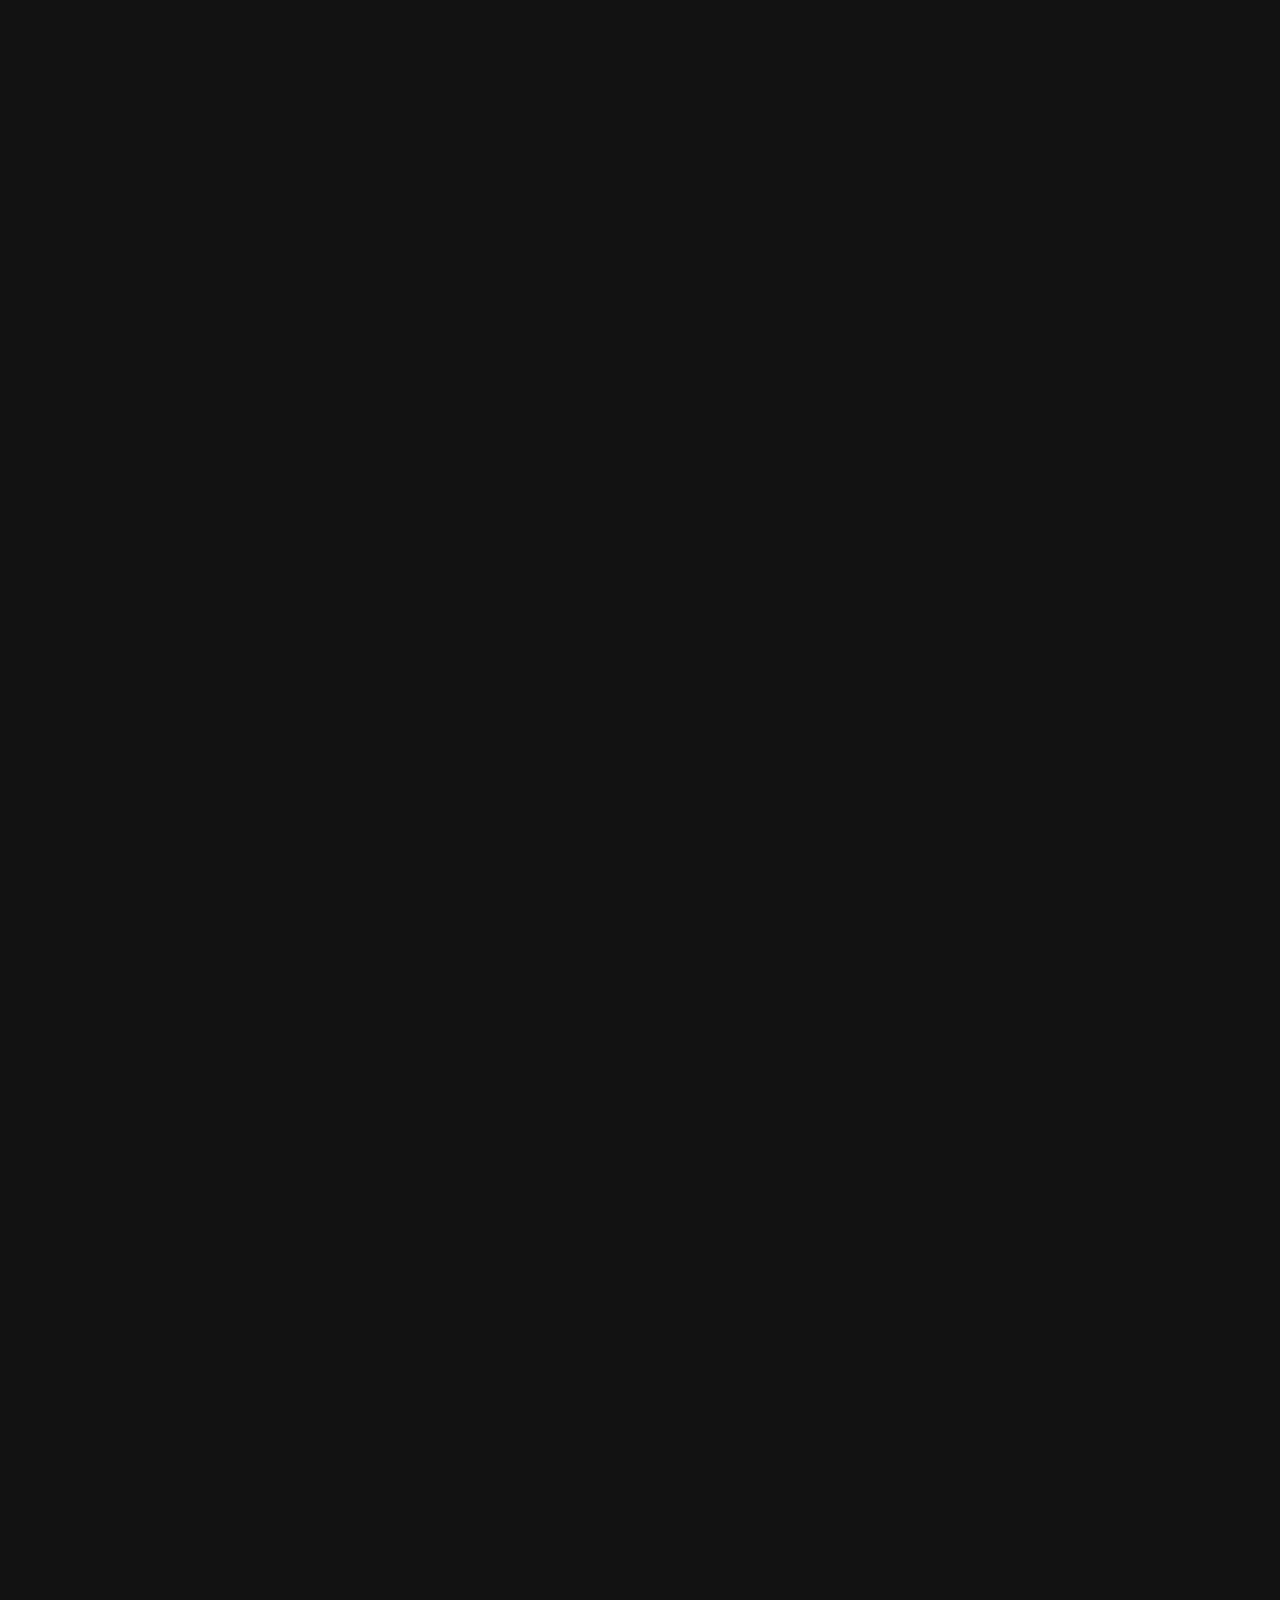
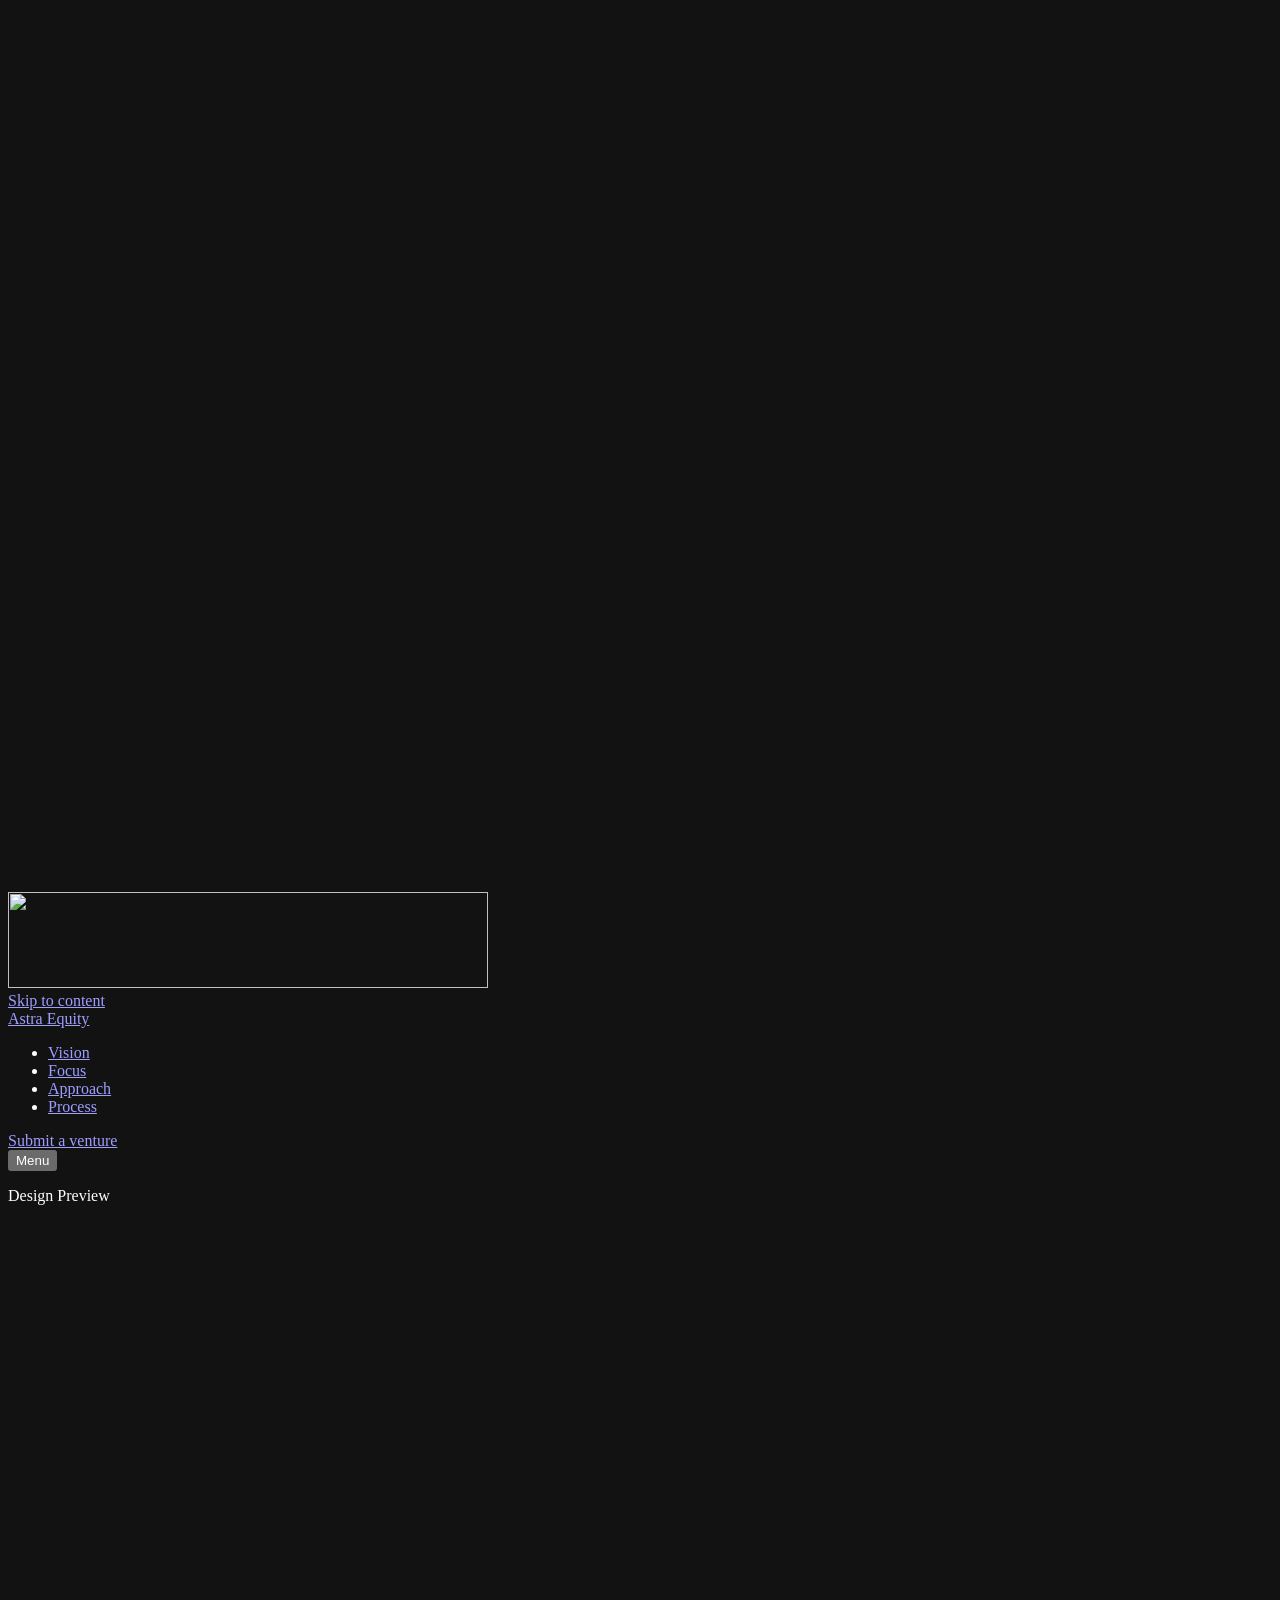
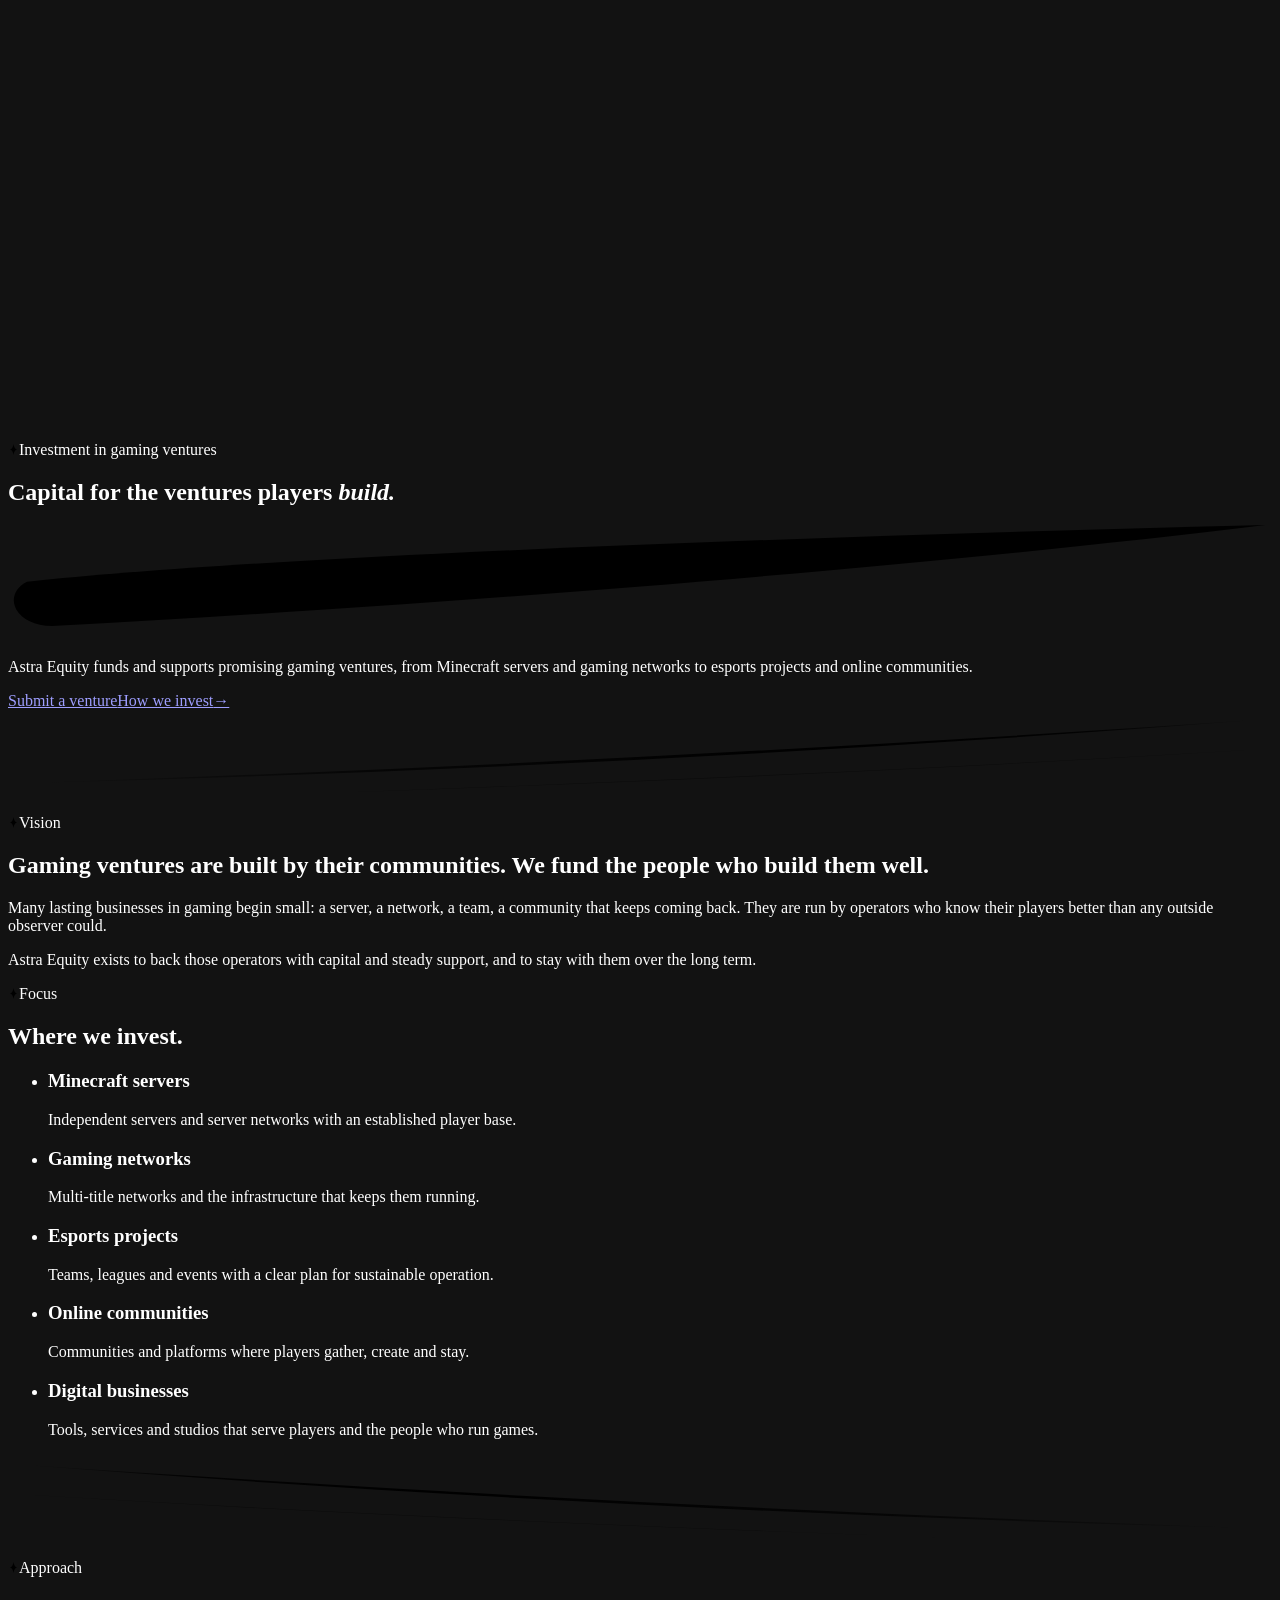
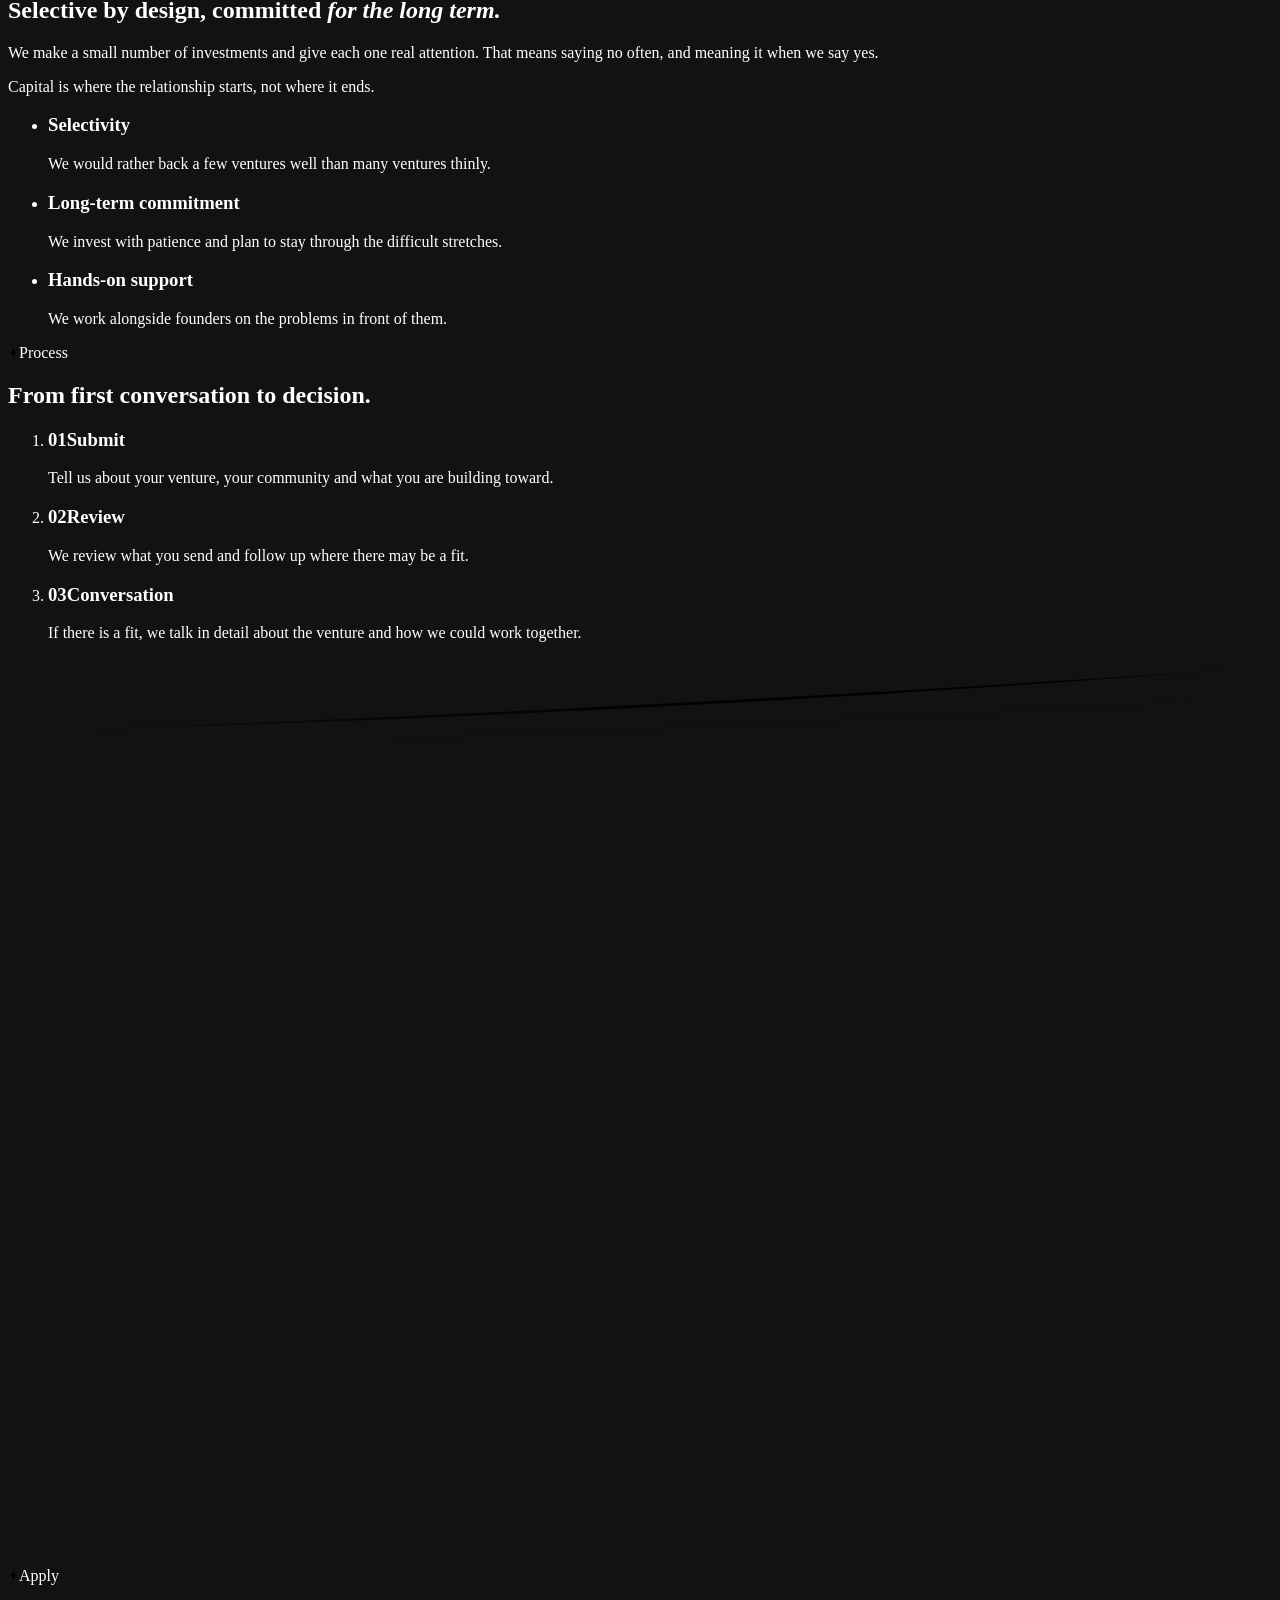
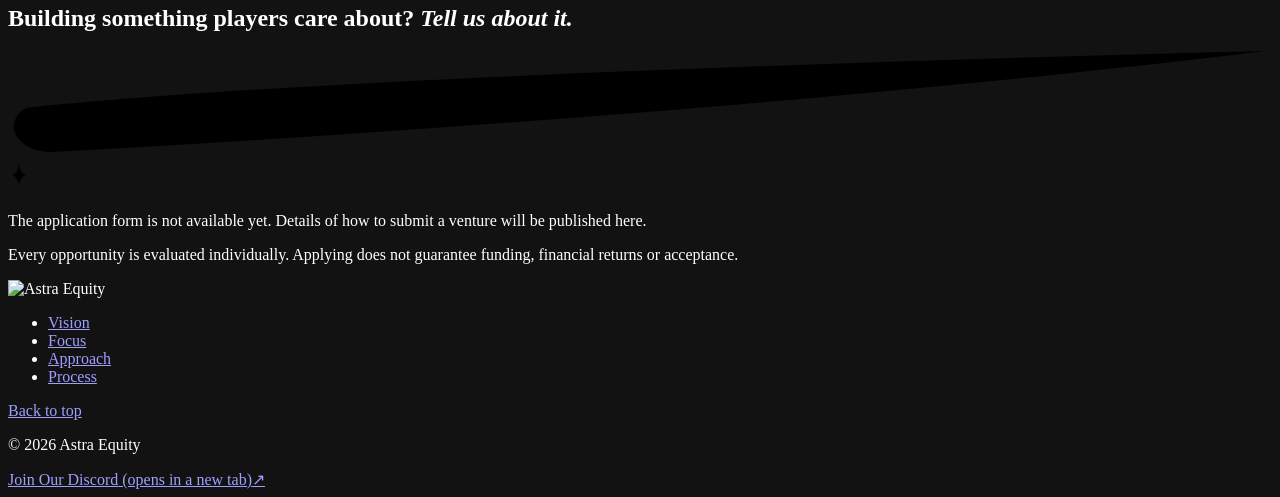
==== commit bfd3af2a: "Publish Living Universe V2 preview from 82df2e6" ====
--- a/index.html
+++ b/index.html
@@ -1 +1 @@
-<!DOCTYPE html><html lang="en" class="kwx_Rq_variable w2NqdG_variable L62ZRq_variable antialiased"><head><meta charSet="utf-8"/><meta name="viewport" content="width=device-width, initial-scale=1"/><link rel="preload" href="/astra-equity-demo/_next/static/media/3a11180d498b75c0-s.p.2028s2bhlck6k.woff2" as="font" crossorigin="" type="font/woff2"/><link rel="preload" href="/astra-equity-demo/_next/static/media/daa29454a3e61cb2-s.p.25_z0nxfvnd9o.woff2" as="font" crossorigin="" type="font/woff2"/><link rel="preload" as="image" href="/astra-equity-demo/_next/static/media/hero-singularity.0rk01901jy6yl.webp"/><link rel="stylesheet" href="/astra-equity-demo/_next/static/chunks/2ueb2kvkms28o.css" data-precedence="next"/><link rel="preload" as="script" fetchPriority="low" href="/astra-equity-demo/_next/static/chunks/3cfn99dbrcvvp.js"/><script src="/astra-equity-demo/_next/static/chunks/0xsm1rgre96fq.js" async=""></script><script src="/astra-equity-demo/_next/static/chunks/3dmm3v_fq28gc.js" async=""></script><script src="/astra-equity-demo/_next/static/chunks/turbopack-3df4pqcef6ci6.js" async=""></script><script src="/astra-equity-demo/_next/static/chunks/0umf92h1sb77c.js" async=""></script><script src="/astra-equity-demo/_next/static/chunks/2ixw37tq91fjz.js" async=""></script><meta name="theme-color" content="#07030f"/><meta name="color-scheme" content="dark"/><title>Astra Equity — Design Preview</title><meta name="description" content="Astra Equity funds and supports promising gaming ventures: Minecraft servers, gaming networks, esports projects, online communities and digital businesses."/><meta name="robots" content="noindex, nofollow"/><meta name="next-size-adjust" content=""/><script src="/astra-equity-demo/_next/static/chunks/0cz1d0mv5g_q7.js" noModule=""></script></head><body class="min-h-svh text-ink"><div hidden=""><!--$--><!--/$--></div><header id="top" class="sticky top-0 z-50 border-b border-rule bg-obsidian"><a href="#content" class="type-nav sr-only bg-obsidian px-4 py-3 text-ink focus:not-sr-only focus:absolute focus:top-2 focus:left-2 focus:z-10">Skip to content</a><div class="container-site flex h-(--header-h) items-center justify-between gap-6"><a href="#top" class="type-wordmark -my-2 inline-flex py-2 text-ink-display md:whitespace-nowrap">Astra Equity</a><nav aria-label="Primary" class="ml-auto hidden items-center gap-9 md:flex"><ul class="flex items-center gap-6 lg:gap-9"><li><a href="#thesis" class="type-nav link-quiet py-3 whitespace-nowrap">Vision</a></li><li><a href="#focus" class="type-nav link-quiet py-3 whitespace-nowrap">Focus</a></li><li><a href="#approach" class="type-nav link-quiet py-3 whitespace-nowrap">Approach</a></li><li><a href="#process" class="type-nav link-quiet py-3 whitespace-nowrap">Process</a></li></ul><a class="type-button btn-photon btn-photon-compact hidden whitespace-nowrap lg:inline-flex" href="#apply"><span aria-hidden="true" class="btn-paint"></span>Submit a venture</a></nav><div class="flex items-center gap-3"><div class="md:hidden"><button type="button" aria-haspopup="dialog" class="type-nav -mr-3 flex h-11 items-center px-3 text-ink">Menu</button><dialog aria-label="Menu" class="menu-dialog"><div class="relative flex min-h-full flex-col overflow-clip"><img src="/astra-equity-demo/_next/static/media/hero-singularity.0rk01901jy6yl.webp" alt="" aria-hidden="true" width="1194" height="600" class="menu-art"/><div class="container-site flex h-(--header-h) shrink-0 items-center justify-between border-b border-rule"><a href="#top" class="type-wordmark -my-2 inline-flex py-2 text-ink-display md:whitespace-nowrap">Astra Equity</a><button type="button" class="type-nav -mr-3 flex h-11 items-center px-3 text-ink">Close</button></div><nav aria-label="Menu" class="container-site relative grow pt-6"><ul><li class="border-b border-rule"><a href="#thesis" class="type-menu flex py-5 text-ink-display">Vision</a></li><li class="border-b border-rule"><a href="#focus" class="type-menu flex py-5 text-ink-display">Focus</a></li><li class="border-b border-rule"><a href="#approach" class="type-menu flex py-5 text-ink-display">Approach</a></li><li class="border-b border-rule"><a href="#process" class="type-menu flex py-5 text-ink-display">Process</a></li></ul></nav><div class="container-site relative flex flex-col items-start gap-6 pt-10 pb-10"><a class="type-button link-painted " target="_blank" rel="noopener noreferrer" href="https://discord.gg/N939WK4Qva">Join Our Discord<span class="sr-only"> (opens in a new tab)</span><span aria-hidden="true" class="link-arrow">↗</span></a><a class="type-button btn-photon  w-full" href="#apply"><span aria-hidden="true" class="btn-paint"></span>Submit a venture</a></div></div></dialog></div></div></div></header><main id="content"><section aria-labelledby="hero-heading" class="relative overflow-clip"><p class="type-eyebrow absolute top-3 right-5 z-10 bg-obsidian/80 px-2 py-1 text-muted md:right-10 lg:right-12 xl:right-16">Design Preview</p><div aria-hidden="true" class="hero-art"><picture><source media="(min-width: 48rem)" type="image/avif" srcSet="/astra-equity-demo/_next/static/media/hero-black-hole-desktop.20boz4o_pgr9a.avif"/><source media="(min-width: 48rem)" type="image/webp" srcSet="/astra-equity-demo/_next/static/media/hero-black-hole-desktop.29oideewlks4o.webp"/><source type="image/avif" srcSet="/astra-equity-demo/_next/static/media/hero-black-hole-mobile.1qgnlaykr2-m7.avif"/><img src="/astra-equity-demo/_next/static/media/hero-black-hole-mobile.2-lr9albpoi88.webp" width="819" height="1024" alt="" fetchPriority="high" decoding="async" class="enter-settle"/></picture></div><div aria-hidden="true" class="hero-scrim hidden lg:block"></div><div class="relative flex flex-col lg:min-h-[clamp(660px,calc(100svh-var(--header-h)),880px)] lg:justify-center"><div class="container-site grid-site pt-2 pb-4 lg:pt-8 lg:pb-12"><p class="type-eyebrow flex items-center gap-2.5 enter-fade col-span-full"><svg viewBox="-50 -50 100 100" width="11" height="11" aria-hidden="true" focusable="false" class="starburst "><path d="M0-50Q6-6 32 0Q6 6 0 50Q-6 6-32 0Q-6-6 0-50Z" style="fill:var(--color-violet)"></path></svg><span>Investment in gaming ventures</span></p><h1 id="hero-heading" class="type-display col-span-full mt-6 md:col-span-7 lg:col-span-6 lg:mt-8">Capital for the ventures players <em class="emphasis">build.<svg viewBox="0 0 200 20" preserveAspectRatio="none" aria-hidden="true" focusable="false" class="emphasis-swipe enter-sweep" style="--delay:450ms"><defs><linearGradient id="_S_2_" x1="0" y1="0" x2="1" y2="0"><stop offset="0" style="stop-color:var(--color-electric)"></stop><stop offset="0.55" style="stop-color:var(--color-ultraviolet)"></stop><stop offset="1" style="stop-color:var(--color-amethyst)"></stop></linearGradient></defs><path d="M3 12C40 8 120 5 199 3C150 9 80 15 7 19C1 19-1 14 3 12Z" fill="url(#_S_2_)"></path></svg></em></h1><p class="type-lead enter-rise col-span-full col-start-1 mt-7 max-w-[32rem] md:col-span-6 md:col-start-1 lg:col-span-5 lg:col-start-1 lg:mt-9" style="--delay:120ms">Astra Equity funds and supports promising gaming ventures, from Minecraft servers and gaming networks to esports projects and online communities.</p><div class="enter-rise col-span-full col-start-1 mt-9 flex flex-wrap items-center gap-x-8 gap-y-3 lg:col-span-6 lg:col-start-1 lg:mt-11" style="--delay:240ms"><a class="type-button btn-photon  w-full sm:w-auto" href="#apply"><span aria-hidden="true" class="btn-paint"></span>Submit a venture</a><a class="type-button link-painted " href="#approach">How we invest<span aria-hidden="true" class="link-arrow">→</span></a></div></div></div><div class="relative" style="--delay:700ms"><div aria-hidden="true" class="orbital-sweep "><svg viewBox="0 0 1440 96" preserveAspectRatio="none" focusable="false"><defs><linearGradient id="_S_3_-main" x1="0" y1="0" x2="1440" y2="0" gradientUnits="userSpaceOnUse"><stop offset="0" style="stop-color:var(--color-indigo-deep);stop-opacity:0"></stop><stop offset="0.3" style="stop-color:var(--color-electric);stop-opacity:0.7"></stop><stop offset="0.66" style="stop-color:var(--color-amethyst)"></stop><stop offset="0.86" style="stop-color:var(--color-ink-pressed);stop-opacity:0.85"></stop><stop offset="1" style="stop-color:var(--color-ink-pressed);stop-opacity:0"></stop></linearGradient></defs><g class="sweep-path"><path d="M0 84Q720 60 1440 10Q720 66 0 84Z" fill="url(#_S_3_-main)"></path><path d="M380 94Q980 72 1440 44Q980 73.4 380 94Z" style="fill:var(--color-violet);fill-opacity:0.4"></path></g></svg><span aria-hidden="true" class="planet " style="width:9px;height:9px;left:70%;top:40%"></span></div></div></section><div class="cosmos cosmos-primary"><div aria-hidden="true" class="cosmos-backdrop"><picture class="cosmos-nebula"><source media="(min-width: 48rem)" type="image/avif" srcSet="/astra-equity-demo/_next/static/media/nebula-primary-desktop.3okl0_lssiiza.avif"/><source media="(min-width: 48rem)" type="image/webp" srcSet="/astra-equity-demo/_next/static/media/nebula-primary-desktop.34vgo8s5guyds.webp"/><source type="image/avif" srcSet="/astra-equity-demo/_next/static/media/nebula-primary-mobile.3bdwaavmjhmy3.avif"/><img src="/astra-equity-demo/_next/static/media/nebula-primary-mobile.1k09kk0gy70bd.webp" width="1200" height="2000" alt="" loading="lazy" decoding="async"/></picture><div class="cosmos-stars"></div><div class="cosmos-scrim"></div></div><section id="thesis" aria-labelledby="thesis-heading"><div><div class="container-site pb-20 md:pb-28 lg:pb-36 xl:pb-40 pt-4 lg:pt-8"><div class="grid-site gap-y-5"><p class="type-eyebrow flex items-center gap-2.5 col-span-full self-start md:col-span-2 md:pt-3 lg:col-span-3 lg:pt-5"><svg viewBox="-50 -50 100 100" width="11" height="11" aria-hidden="true" focusable="false" class="starburst "><path d="M0-50Q6-6 32 0Q6 6 0 50Q-6 6-32 0Q-6-6 0-50Z" style="fill:var(--color-violet)"></path></svg><span>Vision</span></p><h2 id="thesis-heading" class="type-statement col-span-full md:col-span-6 lg:col-span-8">Gaming ventures are built by their communities. We fund the people who build them well.</h2></div><div class="grid-site mt-8 lg:mt-12"><div class="col-span-full max-w-[62ch] space-y-6 md:col-span-6 md:col-start-3 lg:col-span-6 lg:col-start-4"><p class="type-body">Many lasting businesses in gaming begin small: a server, a network, a team, a community that keeps coming back. They are run by operators who know their players better than any outside observer could.</p><p class="type-body">Astra Equity exists to back those operators with capital and steady support, and to stay with them over the long term.</p></div></div></div></div></section><section id="focus" aria-labelledby="focus-heading"><div><div class="container-site pb-20 md:pb-28 lg:pb-36 xl:pb-40 pt-4 lg:pt-8"><div class="grid-site gap-y-5"><p class="type-eyebrow flex items-center gap-2.5 col-span-full self-start md:col-span-2 md:pt-3 lg:col-span-3 lg:pt-5"><svg viewBox="-50 -50 100 100" width="11" height="11" aria-hidden="true" focusable="false" class="starburst "><path d="M0-50Q6-6 32 0Q6 6 0 50Q-6 6-32 0Q-6-6 0-50Z" style="fill:var(--color-violet)"></path></svg><span>Focus</span></p><h2 id="focus-heading" class="type-statement col-span-full md:col-span-6 lg:col-span-8">Where we invest.</h2></div><div class="grid-site mt-10 lg:mt-14"><ul class="col-span-full border-b border-rule md:col-span-6 md:col-start-3 lg:col-span-9 lg:col-start-4"><li class="grid grid-cols-1 items-baseline gap-x-6 border-t border-rule py-7 md:grid-cols-6 lg:grid-cols-9 lg:py-8"><h3 class="type-row flex items-baseline gap-4 md:col-span-6 lg:col-span-4"><span class="min-w-0">Minecraft servers</span></h3><p class="type-body mt-2 text-muted md:col-span-6 lg:col-span-5 lg:mt-0">Independent servers and server networks with an established player base.</p></li><li class="grid grid-cols-1 items-baseline gap-x-6 border-t border-rule py-7 md:grid-cols-6 lg:grid-cols-9 lg:py-8"><h3 class="type-row flex items-baseline gap-4 md:col-span-6 lg:col-span-4"><span class="min-w-0">Gaming networks</span></h3><p class="type-body mt-2 text-muted md:col-span-6 lg:col-span-5 lg:mt-0">Multi-title networks and the infrastructure that keeps them running.</p></li><li class="grid grid-cols-1 items-baseline gap-x-6 border-t border-rule py-7 md:grid-cols-6 lg:grid-cols-9 lg:py-8"><h3 class="type-row flex items-baseline gap-4 md:col-span-6 lg:col-span-4"><span class="min-w-0">Esports projects</span></h3><p class="type-body mt-2 text-muted md:col-span-6 lg:col-span-5 lg:mt-0">Teams, leagues and events with a clear plan for sustainable operation.</p></li><li class="grid grid-cols-1 items-baseline gap-x-6 border-t border-rule py-7 md:grid-cols-6 lg:grid-cols-9 lg:py-8"><h3 class="type-row flex items-baseline gap-4 md:col-span-6 lg:col-span-4"><span class="min-w-0">Online communities</span></h3><p class="type-body mt-2 text-muted md:col-span-6 lg:col-span-5 lg:mt-0">Communities and platforms where players gather, create and stay.</p></li><li class="grid grid-cols-1 items-baseline gap-x-6 border-t border-rule py-7 md:grid-cols-6 lg:grid-cols-9 lg:py-8"><h3 class="type-row flex items-baseline gap-4 md:col-span-6 lg:col-span-4"><span class="min-w-0">Digital businesses</span></h3><p class="type-body mt-2 text-muted md:col-span-6 lg:col-span-5 lg:mt-0">Tools, services and studios that serve players and the people who run games.</p></li></ul></div></div></div></section></div><div class="cosmos cosmos-secondary"><div aria-hidden="true" class="cosmos-backdrop"><picture class="cosmos-nebula"><source media="(min-width: 48rem)" type="image/avif" srcSet="/astra-equity-demo/_next/static/media/nebula-secondary-desktop.0w-q8jwmlq4se.avif"/><source media="(min-width: 48rem)" type="image/webp" srcSet="/astra-equity-demo/_next/static/media/nebula-secondary-desktop.0_12-eguq1c6u.webp"/><source type="image/avif" srcSet="/astra-equity-demo/_next/static/media/nebula-secondary-mobile.37q1iv368ale9.avif"/><img src="/astra-equity-demo/_next/static/media/nebula-secondary-mobile.2be57k-4fcysz.webp" width="1200" height="2000" alt="" loading="lazy" decoding="async"/></picture><div class="cosmos-stars"></div><div class="cosmos-scrim"></div></div><section id="approach" aria-labelledby="approach-heading"><div><div aria-hidden="true" class="orbital-sweep "><svg viewBox="0 0 1440 96" preserveAspectRatio="none" focusable="false" style="transform:scaleX(-1)"><defs><linearGradient id="_S_8_-main" x1="0" y1="0" x2="1440" y2="0" gradientUnits="userSpaceOnUse"><stop offset="0" style="stop-color:var(--color-indigo-deep);stop-opacity:0"></stop><stop offset="0.3" style="stop-color:var(--color-electric);stop-opacity:0.7"></stop><stop offset="0.66" style="stop-color:var(--color-amethyst)"></stop><stop offset="0.86" style="stop-color:var(--color-ink-pressed);stop-opacity:0.85"></stop><stop offset="1" style="stop-color:var(--color-ink-pressed);stop-opacity:0"></stop></linearGradient></defs><g class="sweep-path"><path d="M0 84Q720 60 1440 10Q720 66 0 84Z" fill="url(#_S_8_-main)"></path><path d="M380 94Q980 72 1440 44Q980 73.4 380 94Z" style="fill:var(--color-violet);fill-opacity:0.4"></path></g></svg><span aria-hidden="true" class="planet " style="width:9px;height:9px;left:30%;top:40%"></span></div><div class="container-site pb-20 md:pb-28 lg:pb-36 xl:pb-40 pt-8 lg:pt-10"><div class="grid-site gap-y-5"><p class="type-eyebrow flex items-center gap-2.5 col-span-full self-start md:col-span-2 md:pt-3 lg:col-span-3 lg:pt-5"><svg viewBox="-50 -50 100 100" width="11" height="11" aria-hidden="true" focusable="false" class="starburst "><path d="M0-50Q6-6 32 0Q6 6 0 50Q-6 6-32 0Q-6-6 0-50Z" style="fill:var(--color-violet)"></path></svg><span>Approach</span></p><h2 id="approach-heading" class="type-statement col-span-full md:col-span-6 lg:col-span-8">Selective by design, committed <em class="emphasis">for the long term.</em></h2></div><div class="grid-site mt-8 lg:mt-12"><div class="col-span-full md:col-span-6 md:col-start-3 lg:col-span-6 lg:col-start-4"><div class="max-w-[62ch] space-y-6"><p class="type-body">We make a small number of investments and give each one real attention. That means saying no often, and meaning it when we say yes.</p><p class="type-body">Capital is where the relationship starts, not where it ends.</p></div><ul class="mt-10 border-b border-rule lg:mt-14"><li class="border-t border-rule py-7 lg:py-8"><h3 class="type-row">Selectivity</h3><p class="type-body mt-2 text-muted">We would rather back a few ventures well than many ventures thinly.</p></li><li class="border-t border-rule py-7 lg:py-8"><h3 class="type-row">Long-term commitment</h3><p class="type-body mt-2 text-muted">We invest with patience and plan to stay through the difficult stretches.</p></li><li class="border-t border-rule py-7 lg:py-8"><h3 class="type-row">Hands-on support</h3><p class="type-body mt-2 text-muted">We work alongside founders on the problems in front of them.</p></li></ul></div></div></div></div></section><section id="process" aria-labelledby="process-heading"><div><div class="container-site pb-20 md:pb-28 lg:pb-36 xl:pb-40 pt-4 lg:pt-8"><div class="grid-site gap-y-5"><p class="type-eyebrow flex items-center gap-2.5 col-span-full self-start md:col-span-2 md:pt-3 lg:col-span-3 lg:pt-5"><svg viewBox="-50 -50 100 100" width="11" height="11" aria-hidden="true" focusable="false" class="starburst "><path d="M0-50Q6-6 32 0Q6 6 0 50Q-6 6-32 0Q-6-6 0-50Z" style="fill:var(--color-violet)"></path></svg><span>Process</span></p><h2 id="process-heading" class="type-statement col-span-full md:col-span-6 lg:col-span-8">From first conversation to decision.</h2></div><div class="grid-site mt-10 lg:mt-14"><ol class="col-span-full border-b border-rule md:col-span-6 md:col-start-3 lg:col-span-9 lg:col-start-4"><li class="grid grid-cols-1 items-baseline gap-x-6 border-t border-rule py-7 md:grid-cols-6 lg:grid-cols-9 lg:py-8"><h3 class="type-row flex items-baseline gap-4 md:col-span-6 lg:col-span-4"><span aria-hidden="true" class="type-eyebrow tabular-nums">01</span><span class="min-w-0">Submit</span></h3><p class="type-body mt-2 text-muted md:col-span-6 lg:col-span-5 lg:mt-0">Tell us about your venture, your community and what you are building toward.</p></li><li class="grid grid-cols-1 items-baseline gap-x-6 border-t border-rule py-7 md:grid-cols-6 lg:grid-cols-9 lg:py-8"><h3 class="type-row flex items-baseline gap-4 md:col-span-6 lg:col-span-4"><span aria-hidden="true" class="type-eyebrow tabular-nums">02</span><span class="min-w-0">Review</span></h3><p class="type-body mt-2 text-muted md:col-span-6 lg:col-span-5 lg:mt-0">We review what you send and follow up where there may be a fit.</p></li><li class="grid grid-cols-1 items-baseline gap-x-6 border-t border-rule py-7 md:grid-cols-6 lg:grid-cols-9 lg:py-8"><h3 class="type-row flex items-baseline gap-4 md:col-span-6 lg:col-span-4"><span aria-hidden="true" class="type-eyebrow tabular-nums">03</span><span class="min-w-0">Conversation</span></h3><p class="type-body mt-2 text-muted md:col-span-6 lg:col-span-5 lg:mt-0">If there is a fit, we talk in detail about the venture and how we could work together.</p></li></ol></div></div></div></section><section id="apply" aria-labelledby="apply-heading"><div><div aria-hidden="true" class="orbital-sweep "><svg viewBox="0 0 1440 96" preserveAspectRatio="none" focusable="false"><defs><linearGradient id="_S_d_-main" x1="0" y1="0" x2="1440" y2="0" gradientUnits="userSpaceOnUse"><stop offset="0" style="stop-color:var(--color-indigo-deep);stop-opacity:0"></stop><stop offset="0.3" style="stop-color:var(--color-electric);stop-opacity:0.7"></stop><stop offset="0.66" style="stop-color:var(--color-amethyst)"></stop><stop offset="0.86" style="stop-color:var(--color-ink-pressed);stop-opacity:0.85"></stop><stop offset="1" style="stop-color:var(--color-ink-pressed);stop-opacity:0"></stop></linearGradient></defs><g class="sweep-path"><path d="M0 84Q720 60 1440 10Q720 66 0 84Z" fill="url(#_S_d_-main)"></path><path d="M380 94Q980 72 1440 44Q980 73.4 380 94Z" style="fill:var(--color-violet);fill-opacity:0.4"></path></g></svg><span aria-hidden="true" class="planet " style="width:9px;height:9px;left:70%;top:40%"></span></div><div class="relative overflow-clip bg-surface"><div aria-hidden="true" class="apply-art"><picture><source media="(min-width: 48rem)" type="image/avif" srcSet="/astra-equity-demo/_next/static/media/apply-black-hole-desktop.09u76-76hf_3b.avif"/><source media="(min-width: 48rem)" type="image/webp" srcSet="/astra-equity-demo/_next/static/media/apply-black-hole-desktop.0s1hc1728gmea.webp"/><source type="image/avif" srcSet="/astra-equity-demo/_next/static/media/apply-black-hole-mobile.01bjc-06ekdhn.avif"/><img src="/astra-equity-demo/_next/static/media/apply-black-hole-mobile.1r-pee_dz7udd.webp" width="614" height="768" alt="" loading="lazy" decoding="async"/></picture></div><div class="relative container-site grid-site gap-y-10 pt-4 pb-20 md:pt-6 md:pb-28 lg:items-end lg:pb-32"><div class="col-span-full lg:col-span-7"><p class="type-eyebrow flex items-center gap-2.5 "><svg viewBox="-50 -50 100 100" width="11" height="11" aria-hidden="true" focusable="false" class="starburst "><path d="M0-50Q6-6 32 0Q6 6 0 50Q-6 6-32 0Q-6-6 0-50Z" style="fill:var(--color-violet)"></path></svg><span>Apply</span></p><h2 id="apply-heading" class="type-statement mt-5">Building something players care about? <em class="emphasis">Tell us about it.<svg viewBox="0 0 200 20" preserveAspectRatio="none" aria-hidden="true" focusable="false" class="emphasis-swipe enter-sweep" style="--delay:0ms"><defs><linearGradient id="_S_f_" x1="0" y1="0" x2="1" y2="0"><stop offset="0" style="stop-color:var(--color-electric)"></stop><stop offset="0.55" style="stop-color:var(--color-ultraviolet)"></stop><stop offset="1" style="stop-color:var(--color-amethyst)"></stop></linearGradient></defs><path d="M3 12C40 8 120 5 199 3C150 9 80 15 7 19C1 19-1 14 3 12Z" fill="url(#_S_f_)"></path></svg></em><svg viewBox="-50 -50 100 100" width="22" height="22" aria-hidden="true" focusable="false" class="starburst relative -top-[0.08em] ml-2 align-top"><defs><linearGradient id="_S_g_" x1="0" y1="0" x2="1" y2="1"><stop offset="0.35" style="stop-color:var(--color-ink-display)"></stop><stop offset="1" style="stop-color:var(--color-violet)"></stop></linearGradient></defs><path d="M0-50Q6-6 32 0Q6 6 0 50Q-6 6-32 0Q-6-6 0-50Z" fill="url(#_S_g_)"></path></svg></h2></div><div class="col-span-full max-w-[26rem] lg:col-span-4 lg:col-start-8"><p class="type-body text-ink">Design preview only. Applications are not being accepted through this demo.</p><p class="type-small mt-5 text-muted">Every opportunity is evaluated individually. Applying does not guarantee funding, financial returns or acceptance.</p></div></div></div></div></section></div></main><footer class="container-site py-14 lg:py-20"><div class="grid-site items-center gap-y-10"><div class="col-span-full lg:col-span-4"><img src="/astra-equity-demo/_next/static/media/logo-320.3ql4k888-038z.webp" width="128" height="128" alt="Astra Equity" loading="lazy" decoding="async" class="size-28 lg:size-32"/></div><nav aria-label="Footer" class="col-span-full md:col-span-6 lg:col-span-5 lg:col-start-6"><ul class="flex flex-col gap-4 md:flex-row md:gap-8"><li><a href="#thesis" class="type-small link-text">Vision</a></li><li><a href="#focus" class="type-small link-text">Focus</a></li><li><a href="#approach" class="type-small link-text">Approach</a></li><li><a href="#process" class="type-small link-text">Process</a></li></ul></nav><div class="col-span-full md:col-span-2 md:text-right lg:col-span-2"><a href="#top" class="type-small link-text">Back to top</a></div></div><div class="mt-12 flex flex-col-reverse gap-y-4 border-t border-rule pt-6 md:flex-row md:items-center md:justify-between"><p class="type-small text-muted">© <!-- -->2026<!-- --> <!-- -->Astra Equity</p><a class="type-button link-painted self-start md:self-auto" target="_blank" rel="noopener noreferrer" href="https://discord.gg/N939WK4Qva">Join Our Discord<span class="sr-only"> (opens in a new tab)</span><span aria-hidden="true" class="link-arrow">↗</span></a></div></footer><!--$--><!--/$--><script id="_R_">(globalThis["TURBOPACK"] || (globalThis["TURBOPACK"] = [])).push({"otherChunks":["static/chunks/3cfn99dbrcvvp.js","static/chunks/0xsm1rgre96fq.js","static/chunks/3dmm3v_fq28gc.js"],"runtimeModuleIds":[94553]});</script><script src="/astra-equity-demo/_next/static/chunks/3cfn99dbrcvvp.js" async=""></script><script>(self.__next_f=self.__next_f||[]).push([0])</script><script>self.__next_f.push([1,"1:\"$Sreact.fragment\"\n2:\"/astra-equity-demo/_next/static/chunks/0umf92h1sb77c.js\"\n3:I[39756,[\"$2\"],\"default\"]\n4:I[37457,[\"$2\"],\"default\"]\n6:\"/astra-equity-demo/_next/static/chunks/2ixw37tq91fjz.js\"\n7:I[43759,[\"$2\",\"$6\"],\"CosmosMotion\"]\n8:I[79569,[\"$2\",\"$6\"],\"MobileMenu\"]\n16:\"ViewportBoundary\"\n17:I[97367,[\"$2\"],\"$16\"]\n19:\"MetadataBoundary\"\n1a:I[97367,[\"$2\"],\"$19\"]\n1b:\"$Sreact.suspense\"\n1d:I[68027,[\"$2\"],\"default\",1]\n:HL[\"/astra-equity-demo/_next/static/chunks/2ueb2kvkms28o.css\",\"style\"]\n:HL[\"/astra-equity-demo/_next/static/media/3a11180d498b75c0-s.p.2028s2bhlck6k.woff2\",\"font\",{\"crossOrigin\":\"\",\"type\":\"font/woff2\"}]\n:HL[\"/astra-equity-demo/_next/static/media/daa29454a3e61cb2-s.p.25_z0nxfvnd9o.woff2\",\"font\",{\"crossOrigin\":\"\",\"type\":\"font/woff2\"}]\n9:[[\"$\",\"source\",null,{\"media\":\"(min-width: 48rem)\",\"type\":\"image/avif\",\"srcSet\":\"/astra-equity-demo/_next/static/media/hero-black-hole-desktop.20boz4o_pgr9a.avif\"}],[\"$\",\"source\",null,{\"media\":\"(min-width: 48rem)\",\"type\":\"image/webp\",\"srcSet\":\"/astra-equity-demo/_next/static/media/hero-black-hole-desktop.29oideewlks4o.webp\"}],[\"$\",\"source\",null,{\"type\":\"image/avif\",\"srcSet\":\"/astra-equity-demo/_next/static/media/hero-black-hole-mobile.1qgnlaykr2-m7.avif\"}],\"$La\"]\n5:[[\"children\",{\"s\":\"__PAGE__\",\"h\":512,\"d\":{\"r\":[\"$\",\"$1\",\"c\",{\"children\":[[[\"$\",\"header\",null,{\"id\":\"top\",\"className\":\"sticky top-0 z-50 border-b border-rule bg-obsidian\",\"children\":[[\"$\",\"a\",null,{\"href\":\"#content\",\"className\":\"type-nav sr-only bg-obsidian px-4 py-3 text-ink focus:not-sr-only focus:absolute focus:top-2 focus:left-2 focus:z-10\",\"children\":\"Skip to content\"}],[\"$\",\"div\",null,{\"className\":\"container-site flex h-(--header-h) items-center justify-between gap-6\",\"children\":[[\"$\",\"a\",null,{\"href\":\"#top\",\"className\":\"type-wordmark -my-2 inline-flex py-2 text-ink-display md:whitespace-nowrap\",\"children\":\"Astra Equity\"}],[\"$\",\"nav\",null,{\"aria-label\":\"Primary\",\"className\":\"ml-auto hidden items-center gap-9 md:flex\",\"children\":[[\"$\",\"ul\",null,{\"className\":\"flex items-center gap-6 lg:gap-9\",\"children\":[[\"$\",\"li\",\"thesis\",{\"children\":[\"$\",\"a\",null,{\"href\":\"#thesis\",\"className\":\"type-nav link-quiet py-3 whitespace-nowrap\",\"children\":\"Vision\"}]}],[\"$\",\"li\",\"focus\",{\"children\":[\"$\",\"a\",null,{\"href\":\"#focus\",\"className\":\"type-nav link-quiet py-3 whitespace-nowrap\",\"children\":\"Focus\"}]}],[\"$\",\"li\",\"approach\",{\"children\":[\"$\",\"a\",null,{\"href\":\"#approach\",\"className\":\"type-nav link-quiet py-3 whitespace-nowrap\",\"children\":\"Approach\"}]}],[\"$\",\"li\",\"process\",{\"children\":[\"$\",\"a\",null,{\"href\":\"#process\",\"className\":\"type-nav link-quiet py-3 whitespace-nowrap\",\"children\":\"Process\"}]}]]}],[\"$\",\"a\",null,{\"className\":\"type-button btn-photon btn-photon-compact hidden whitespace-nowrap lg:inline-flex\",\"href\":\"#apply\",\"children\":[[\"$\",\"span\",null,{\"aria-hidden\":\"true\",\"className\":\"btn-paint\"}],\"Submit a venture\"]}]]}],[\"$\",\"div\",null,{\"className\":\"flex items-center gap-3\",\"children\":[[\"$\",\"$L7\",null,{}],[\"$\",\"$L8\",null,{}]]}]]}]]}],[\"$\",\"main\",null,{\"id\":\"content\",\"children\":[[\"$\",\"section\",null,{\"aria-labelledby\":\"hero-heading\",\"className\":\"relative overflow-clip\",\"children\":[[\"$\",\"p\",null,{\"className\":\"type-eyebrow absolute top-3 right-5 z-10 bg-obsidian/80 px-2 py-1 text-muted md:right-10 lg:right-12 xl:right-16\",\"children\":\"Design Preview\"}],[\"$\",\"div\",null,{\"aria-hidden\":\"true\",\"className\":\"hero-art\",\"children\":[\"$\",\"picture\",null,{\"children\":\"$9\"}]}],[\"$\",\"div\",null,{\"aria-hidden\":\"true\",\"className\":\"hero-scrim hidden lg:block\"}],[\"$\",\"div\",null,{\"className\":\"relative flex flex-col lg:min-h-[clamp(660px,calc(100svh-var(--header-h)),880px)] lg:justify-center\",\"children\":[\"$\",\"div\",null,{\"className\":\"container-site grid-site pt-2 pb-4 lg:pt-8 lg:pb-12\",\"children\":[[\"$\",\"p\",null,{\"className\":\"type-eyebrow flex items-center gap-2.5 enter-fade col-span-full\",\"children\":[\"$Lb\",\"$Lc\"]}],\"$Ld\",\"$Le\",\"$Lf\"]}]}],\"$L10\"]}],\"$L11\",\"$L12\"]}],\"$L13\"],[\"$L14\"],\"$L15\"]}],\"p\":false,\"v\":null}}]]\n0:{\"P\":null,\"c\":[\"\",\"\"],\"q\":\"\",\"i\":false,\"t\":{\"t\":{\"s\":\"\",\"h\":528,\"d\":{\"r\":[\"$\",\"$1\",\"c\",{\"children\":[[[\"$\",\"link\",\"0\",{\"rel\":\"stylesheet\",\"href\":\"/astra-equity-demo/_next/static/chunks/2ueb2kvkms28o.css\",\"precedence\":\"next\",\"crossOrigin\":\"$undefined\",\"nonce\":\"$undefined\"}],[\"$\",\"script\",\"script-0\",{\"src\":\"/astra-equity-demo/_next/static/chunks/0umf92h1sb77c.js\",\"async\":true,\"nonce\":\"$undefined\"}]],[\"$\",\"html\",null,{\"lang\":\"en\",\"className\":\"kwx_Rq_variable w2NqdG_variable L62ZRq_variable antialiased\",\"children\":[\"$\",\"body\",null,{\"className\":\"min-h-svh text-ink\",\"children\":[\"$\",\"$L3\",null,{\"parallelRouterKey\":\"children\",\"error\":\"$undefined\",\"errorStyles\":\"$undefined\",\"errorScripts\":\"$undefined\",\"template\":[\"$\",\"$L4\",null,{}],\"templateStyles\":\"$undefined\",\"templateScripts\":\"$undefined\",\"notFound\":[[[\"$\",\"title\",null,{\"children\":\"404: This page could not be found.\"}],[\"$\",\"div\",null,{\"style\":{\"fontFamily\":\"system-ui,\\\"Segoe UI\\\",Roboto,Helvetica,Arial,sans-serif,\\\"Apple Color Emoji\\\",\\\"Segoe UI Emoji\\\"\",\"height\":\"100vh\",\"textAlign\":\"center\",\"display\":\"flex\",\"flexDirection\":\"column\",\"alignItems\":\"center\",\"justifyContent\":\"center\"},\"children\":[\"$\",\"div\",null,{\"children\":[[\"$\",\"style\",null,{\"dangerouslySetInnerHTML\":{\"__html\":\"body{color:#000;background:#fff;margin:0}.next-error-h1{border-right:1px solid rgba(0,0,0,.3)}@media (prefers-color-scheme:dark){body{color:#fff;background:#000}.next-error-h1{border-right:1px solid rgba(255,255,255,.3)}}\"}}],[\"$\",\"h1\",null,{\"className\":\"next-error-h1\",\"style\":{\"display\":\"inline-block\",\"margin\":\"0 20px 0 0\",\"padding\":\"0 23px 0 0\",\"fontSize\":24,\"fontWeight\":500,\"verticalAlign\":\"top\",\"lineHeight\":\"49px\"},\"children\":404}],[\"$\",\"div\",null,{\"style\":{\"display\":\"inline-block\"},\"children\":[\"$\",\"h2\",null,{\"style\":{\"fontSize\":14,\"fontWeight\":400,\"lineHeight\":\"49px\",\"margin\":0},\"children\":\"This page could not be found.\"}]}]]}]}]],[]],\"forbidden\":\"$undefined\",\"unauthorized\":\"$undefined\"}]}]}]]}],\"p\":false,\"v\":null},\"c\":\"$Q5\"},\"h\":{\"r\":[\"$\",\"$1\",\"h\",{\"children\":[null,[\"$\",\"$L17\",null,{\"children\":\"$L18\"}],[\"$\",\"$L1a\",null,{\"children\":[[\"$\",\"div\",null,{\"hidden\":true,\"children\":[\"$\",\"$1b\",null,{\"name\":\"Next.Metadata\",\"children\":\"$L1c\"}]}],null]}],[\"$\",\"meta\",null,{\"name\":\"next-size-adjust\",\"content\":\"\"}]]}],\"p\":false,\"v\":null}},\"m\":\"$undefined\",\"G\":[\"$1d\",[[\"$\",\"link\",\"0\",{\"rel\":\"stylesheet\",\"href\":\"/astra-equity-demo/_next/static/chunks/2ueb2kvkms28o.css\",\"precedence\":\"next\",\"crossOrigin\":\"$undefined\",\"nonce\":\"$undefined\"}]]],\"S\":true,\"r\":\"$undefined\",\"s\":\"$undefined\",\"a\":\"$undefined\",\"l\":\"$undefined\",\"p\":\"$undefined\",\"d\":\"$undefined\",\"b\":\"_iGJ-j_ZhGIJsnQ9Z_vCj\"}\n1f:I[28478,[\"$2\",\"$6\"],\"Reveal\"]\n28:I[97367,[\"$2\"],\"OutletBoundary\"]\na:[\"$\",\"img\",null,{\"src\":\"/astra-equity-demo/_next/static/media/hero-black-hole-mobile.2-lr9albpoi88.webp\",\"width\":819,\"height\":1024,\"alt\":\"\",\"fetchPriority\":\"high\",\"decoding\":\"async\",\"className\":\"enter-settle\"}]\nb:[\"$\",\"svg\",null,{\"viewBox\":\"-50 -50 100 100\",\"width\":11,\"height\":11,\"aria-hidden\":\"true\",\"focusable\":\"false\",\"className\":\"starburst \",\"style\":\"$undefined\",\"children\":[\"$\",\"path\",null,{\"d\":\"M0-50Q6-6 32 0Q6 6 0 50Q-6 6-32 0Q-6-6 0-50Z\",\"style\":{\"fill\":\"var(--color-violet)\"}}]}]\nc:[\"$\",\"span\",null,{\"children\":\"Investment in gaming ventures\"}]\nd:[\"$\",\"h1\",null,{\"id\":\"hero-heading\",\"className\":\"type-display col-span-full mt-6 md:col-span-7 lg:col-span-6 lg:mt-8\",\"children\":[\"Capital for the ventures players \",[\"$\",\"em\",null,{\"className\":\"emphasis\",\"children\":[\"build.\",[\"$\",\"svg\",null,{\"viewBox\":\"0 0 200 20\",\"preserveAspectRatio\":\"none\",\"aria-hidden\":\"true\",\"focusable\":\"false\",\"className\":\"emphasis-swipe enter-sweep\",\"style\":{\"--delay\":\"450ms\"},\"children\":[[\"$\",\"defs\",null,{\"children\":[\"$\",\"linearGradient\",null,{\"id\":\"_S_2_\",\"x1\":\"0\",\"y1\":\"0\",\"x2\":\"1\",\"y2\":\"0\",\"children\":[[\"$\",\"stop\",null,{\"offset\":\"0\",\"style\":{\"stopColor\":\"var(--color-electric)\"}}],[\"$\",\"stop\",null,{\"offset\":\"0.55\",\"style\":{\"stopColor\":\"var(--color-ultraviolet)\"}}],[\"$\",\"stop\",null,{\"offset\":\"1\",\"style\":{\"stopColor\":\"var(--color-amethyst)\"}}]]}]}],[\"$\",\"path\",null,{\"d\":\"M3 12C40 8 120 5 199 3C150 9 80 15 7 19C1 19-1 14 3 12Z\",\"fill\":\"url(#_S_2_)\"}]]}]]}],\"\"]}]\ne:[\"$\",\"p\",null,{\"className\":\"type-lead enter-rise col-span-full col-start-1 mt-7 max-w-[32rem] md:col-span-6 md:col-start-1 lg:col-span-5 lg:col-start-1 lg:mt-9\",\"style\":{\"--delay\":\"120ms\"},\"children\":\"Astra Equity funds and supports promising gaming ventures, from Minecraft servers and gaming networks to esports projects and online communities.\"}]\nf:[\"$\",\"div\",null,{\"className\":\"enter-rise col-span-full col-start-1 mt-9 flex flex-wrap items-center gap-x-8 gap-y-3 lg:col-span-6 lg:col-start-1 lg:mt-11\",\"style\":{\"--delay\":\"240ms\"},\"children\":[[\"$\",\"a\",null,{\"className\":\"type-button btn-photon  w-full sm:w-auto\",\"href\":\"#apply\",\"children\":[[\"$\",\"span\",null,{\"aria-hidden\":\"true\",\"className\":\"btn-paint\"}],\"Submit a venture\"]}],[\"$\",\"a\",null,{\"className\":\"type-button link-painted \",\"href\":\"#approach\",\"children\":[\"How we invest\",false,[\"$\",\"span\",null,{\"aria-hidden\":\"true\",\"className\":\"link-arrow\",\"children\":\"→\"}]]}]]}]\n10:[\"$\",\"div\",null,{\"className\":\"relative\",\"style\":{\"--delay\":\"700ms\"},\"children\":[\"$\",\"div\",null,{\"aria-hidden\":\"true\",\"className\":\"orbital-sweep \",\"children\":[[\"$\",\"svg\",null,{\"viewBox\":\"0 0 1440 96\",\"preserveAspectRatio\":\"none\",\"focusable\":\"false\",\"style\":\"$undefined\",\"children\":[[\"$\",\"defs\",null,{\"children\":[\"$\",\"linearGradient\",null,{\"id\":\"_S_3_-main\",\"x1\":\"0\",\"y1\":\"0\",\"x2\":\"1440\",\"y2\":\"0\",\"gradientUnits\":\"userSpaceOnUse\",\"children\":[[\"$\",\"stop\",null,{\"offset\":\"0\",\"style\":{\"stopColor\":\"var(--color-indigo-deep)\",\"stopOpacity\":0}}],[\"$\",\"stop\",null,{\"offset\":\"0.3\",\"style\":{\"stopColor\":\"var(--color-electric)\",\"stopOpacity\":0.7}}],[\"$\",\"stop\",null,{\"offset\":\"0.66\",\"style\":{\"stopColor\":\"var(--color-amethyst)\"}}],[\"$\",\"stop\",null,{\"offset\":\"0.86\",\"style\":{\"stopColor\":\"var(--color-ink-pressed)\",\"stopOpacity\":0.85}}],[\"$\",\"stop\",null,{\"offset\":\"1\",\"style\":{\"stopColor\":\"var(--color-ink-pressed)\",\"stopOpacity\":0}}]]}]}],[\"$\",\"g\",null,{\"className\":\"sweep-path\",\"children\":[[\"$\",\"path\",null,{\"d\":\"M0 84Q720 60 1440 10Q720 66 0 84Z\",\"fill\":\"url(#_S_3_-main)\"}],[\"$\",\"path\",null,{\"d\":\"M380 94Q980 72 1440 44Q980 73.4 380 94Z\",\"style\":{\"fill\":\"var(--color-violet)\",\"fillOpacity\":0.4}}]]}]]}],[\"$\",\"span\",null,{\"aria-hidden\":\"true\",\"className\":\"planet \",\"style\":{\"width\":9,\"height\":9,\"left\":\"70%\",\"top\":\"40%\"}}]]}]}]\n1e:[[\"$\",\"source\",null,{\"media\":\"(min-width: 48rem)\",\"type\":\"image/avif\",\"srcSet\":\"/astra-equity-demo/_next/static/media/nebula-primary-desktop.3okl0_lssiiza.avif\"}],[\"$\",\"source\",null,{\"media\":\"(min-width: 48rem)\",\"type\":\"image/webp\",\"srcSet\":\"/astra-equity-demo/_next/static/media/nebula-primary-desktop.34vgo8s5guyds.webp\"}],[\"$\",\"source\",null,{\"type\":\"image/avif\",\"srcSet\":\"/astra-equity-demo/_next/static/media/nebula-primary-mobile.3bdwaavmjhmy3.avif\"}],[\"$\",\"img\",null,{\"src\":\"/astra-equity-demo/_next/static/media/nebula-primary-mobile.1k09kk0gy70bd.webp\",\"width\":1200,\"height\":2000,\"alt\":\"\",\"loading\":\"lazy\",\"decoding\":\"async\"}]]\n11:[\"$\",\"div\",null,{\"className\":\"cosmos cosmos-primary\",\"children\":[[\"$\",\"div\",null,{\"aria-hidden\":\"true\",\"className\":\"cosmos-backdrop\",\"children\":[[\"$\",\"picture\",null,{\"className\":\"cosmos-nebula\",\"children\":\"$1e\"}],[\"$\",\"div\",null,{\"className\":\"cosmos-stars\"}],[\"$\",\"div\",null,{\"className\":\"cosmos-scrim\"}]]}],[[\"$\",\"section\",null,{\"id\":\"thesis\",\"aria-labelledby\":\"thesis-heading\",\"children\":[\"$\",\"$L1f\",null,{\"children\":[\"$undefined\",[\"$\",\"div\",null,{\"className\":\"container-site pb-20 md:pb-28 lg:pb-36 xl:pb-40 pt-4 lg:pt-8\",\"children\":[[\"$\",\"div\",null,{\"className\":\"grid-site gap-y-5\",\"children\":[[\"$\",\"p\",null,{\"className\":\"type-eyebrow flex items-center gap-2.5 col-span-full self-start md:col-span-2 md:pt-3 lg:col-span-3 lg:pt-5\",\"children\":[[\"$\",\"svg\",null,{\"viewBox\":\"-50 -50 100 100\",\"width\":11,\"height\":11,\"aria-hidden\":\"true\",\"focusable\":\"false\",\"className\":\"starburst \",\"style\":\"$undefined\",\"children\":[\"$\",\"path\",null,{\"d\":\"M0-50Q6-6 32 0Q6 6 0 50Q-6 6-32 0Q-6-6 0-50Z\",\"style\":{\"fill\":\"var(--color-violet)\"}}]}],[\"$\",\"span\",null,{\"children\":\"Vision\"}]]}],[\"$\",\"h2\",null,{\"id\":\"thesis-heading\",\"className\":\"type-statement col-span-full md:col-span-6 lg:col-span-8\",\"children\":\"Gaming ventures are built by their communities. We fund the people who build them well.\"}]]}],[\"$\",\"div\",null,{\"className\":\"grid-site mt-8 lg:mt-12\",\"children\":[\"$\",\"div\",null,{\"className\":\"col-span-full max-w-[62ch] space-y-6 md:col-span-6 md:col-start-3 lg:col-span-6 lg:col-start-4\",\"children\":[[\"$\",\"p\",\"Many lasting businesses in gaming begin small: a server, a network, a team, a community that keeps coming back. They are run by operators who know their players better than any outside observer could.\",{\"className\":\"type-body\",\"children\":\"Many lasting businesses in gaming begin small: a server, a network, a team, a community that keeps coming back. They are run by operators who know their players better than any outside observer could.\"}],[\"$\",\"p\",\"Astra Equity exists to back those operators with capital and steady support, and to stay with them over the long term.\",{\"className\":\"type-body\",\"children\":\"Astra Equity exists to back those operators with capital and steady support, and to stay with them over the long term.\"}]]}]}]]}]]}]}],[\"$\",\"section\",null,{\"id\":\"focus\",\"aria-labelledby\":\"focus-heading\",\"children\":[\"$\",\"$L1f\",null,{\"children\":[\"$undefined\",[\"$\",\"div\",null,{\"className\":\"container-site pb-20 md:pb-28 lg:pb-36 xl:pb-40 pt-4 lg:pt-8\",\"children\":[[\"$\",\"div\",null,{\"className\":\"grid-site gap-y-5\",\"children\":[[\"$\",\"p\",null,{\"className\":\"type-eyebrow flex items-center gap-2.5 col-span-full self-start md:col-span-2 md:pt-3 lg:col-span-3 lg:pt-5\",\"children\":[[\"$\",\"svg\",null,{\"viewBox\":\"-50 -50 100 100\",\"width\":11,\"height\":11,\"aria-hidden\":\"true\",\"focusable\":\"false\",\"className\":\"starburst \",\"style\":\"$undefined\",\"children\":[\"$\",\"path\",null,{\"d\":\"M0-50Q6-6 32 0Q6 6 0 50Q-6 6-32 0Q-6-6 0-50Z\",\"style\":{\"fill\":\"var(--color-violet)\"}}]}],[\"$\",\"span\",null,{\"children\":\"Focus\"}]]}],[\"$\",\"h2\",null,{\"id\":\"focus-heading\",\"className\":\"type-statement col-span-full md:col-span-6 lg:col-span-8\",\"children\":\"Where we invest.\"}]]}],[\"$\",\"div\",null,{\"className\":\"grid-site mt-10 lg:mt-14\",\"children\":[\"$\",\"ul\",null,{\"className\":\"col-span-full border-b border-rule md:col-span-6 md:col-start-3 lg:col-span-9 lg:col-start-4\",\"children\":[[\"$\",\"li\",\"Minecraft servers\",{\"className\":\"grid grid-cols-1 items-baseline gap-x-6 border-t border-rule py-7 md:grid-cols-6 lg:grid-cols-9 lg:py-8\",\"children\":[[\"$\",\"h3\",null,{\"className\":\"type-row flex items-baseline gap-4 md:col-span-6 lg:col-span-4\",\"children\":[false,[\"$\",\"span\",null,{\"className\":\"min-w-0\",\"children\":\"Minecraft servers\"}]]}],[\"$\",\"p\",null,{\"className\":\"type-body mt-2 text-muted md:col-span-6 lg:col-span-5 lg:mt-0\",\"children\":\"Independent servers and server networks with an established player base.\"}]]}],[\"$\",\"li\",\"Gaming networks\",{\"className\":\"grid grid-cols-1 items-baseline gap-x-6 border-t border-rule py-7 md:grid-cols-6 lg:grid-cols-9 lg:py-8\",\"children\":[[\"$\",\"h3\",null,{\"className\":\"type-row flex items-baseline gap-4 md:col-span-6 lg:col-span-4\",\"children\":[false,\"$L20\"]}],\"$L21\"]}],\"$L22\",\"$L23\",\"$L24\"]}]}]]}]]}]}]]]}]\n25:[[\"$\",\"source\",null,{\"media\":\"(min-width: 48rem)\",\"type\":\"image/avif\",\"srcSet\":\"/astra-equity-demo/_next/static/media/nebula-secondary-desktop.0w-q8jwmlq4se.avif\"}],[\"$\",\"source\",null,{\"media\":\"(min-width: 48rem)\",\"type\":\"image/webp\",\"srcSet\":\"/astra-equity-demo/_next/static/media/nebula-secondary-desktop.0_12-eguq1c6u.webp\"}],[\"$\",\"source\",null,{\"type\":\"image/avif\",\"srcSet\":\"/astra-equity-demo/_next/static/media/nebula-secondary-mobile.37q1iv368ale9.avif\"}],[\"$\",\"img\",null,{\"src\":\"/astra-equity-demo/_next/static/media/nebula-secondary-mobile.2be57k-4fcysz.webp\",\"width\":1200,\"height\":2000,\"alt\":\"\",\"loading\":\"lazy\",\"decoding\":\"async\"}]]\n12:[\"$\",\"div\",null,{\"className\":\"cosmos cosmos-secondary\",\"children\":[[\"$\",\"div\",null,{\"aria-hidden\":\"true\",\"className\":\"cosmos-backdrop\",\"children\":[[\"$\",\"picture\",null,{\"className\":\"cosmos-nebula\",\"children\":\"$25\"}],[\"$\",\"div\",null,{\"className\":\"cosmos-stars\"}],[\"$\",\"div\",null,{\"className\":\"cosmos-scrim\"}]]}],[[\"$\",\"section\",null,{\"id\":\"approach\",\"aria-labelledby\":\"approach-heading\",\"children\":[\"$\",\"$L1f\",null,{\"children\":[[\"$\",\"div\",null,{\"aria-hidden\":\"true\",\"className\":\"orbital-sweep \",\"children\":[[\"$\",\"svg\",null,{\"viewBox\":\"0 0 1440 96\",\"preserveAspectRatio\":\"none\",\"focusable\":\"false\",\"style\":{\"transform\":\"scaleX(-1)\"},\"children\":[[\"$\",\"defs\",null,{\"children\":[\"$\",\"linearGradient\",null,{\"id\":\"_S_8_-main\",\"x1\":\"0\",\"y1\":\"0\",\"x2\":\"1440\",\"y2\":\"0\",\"gradientUnits\":\"userSpaceOnUse\",\"children\":[[\"$\",\"stop\",null,{\"offset\":\"0\",\"style\":{\"stopColor\":\"var(--color-indigo-deep)\",\"stopOpacity\":0}}],[\"$\",\"stop\",null,{\"offset\":\"0.3\",\"style\":{\"stopColor\":\"var(--color-electric)\",\"stopOpacity\":0.7}}],[\"$\",\"stop\",null,{\"offset\":\"0.66\",\"style\":{\"stopColor\":\"var(--color-amethyst)\"}}],[\"$\",\"stop\",null,{\"offset\":\"0.86\",\"style\":{\"stopColor\":\"var(--color-ink-pressed)\",\"stopOpacity\":0.85}}],[\"$\",\"stop\",null,{\"offset\":\"1\",\"style\":{\"stopColor\":\"var(--color-ink-pressed)\",\"stopOpacity\":0}}]]}]}],[\"$\",\"g\",null,{\"className\":\"sweep-path\",\"children\":[[\"$\",\"path\",null,{\"d\":\"M0 84Q720 60 1440 10Q720 66 0 84Z\",\"fill\":\"url(#_S_8_-main)\"}],[\"$\",\"path\",null,{\"d\":\"M380 94Q980 72 1440 44Q980 73.4 380 94Z\",\"style\":{\"fill\":\"var(--color-violet)\",\"fillOpacity\":0.4}}]]}]]}],[\"$\",\"span\",null,{\"aria-hidden\":\"true\",\"className\":\"planet \",\"style\":{\"width\":9,\"height\":9,\"left\":\"30%\",\"top\":\"40%\"}}]]}],[\"$\",\"div\",null,{\"className\":\"container-site pb-20 md:pb-28 lg:pb-36 xl:pb-40 pt-8 lg:pt-10\",\"children\":[[\"$\",\"div\",null,{\"className\":\"grid-site gap-y-5\",\"children\":[[\"$\",\"p\",null,{\"className\":\"type-eyebrow flex items-center gap-2.5 col-span-full self-start md:col-span-2 md:pt-3 lg:col-span-3 lg:pt-5\",\"children\":[[\"$\",\"svg\",null,{\"viewBox\":\"-50 -50 100 100\",\"width\":11,\"height\":11,\"aria-hidden\":\"true\",\"focusable\":\"false\",\"className\":\"starburst \",\"style\":\"$undefined\",\"children\":[\"$\",\"path\",null,{\"d\":\"M0-50Q6-6 32 0Q6 6 0 50Q-6 6-32 0Q-6-6 0-50Z\",\"style\":{\"fill\":\"var(--color-violet)\"}}]}],[\"$\",\"span\",null,{\"children\":\"Approach\"}]]}],[\"$\",\"h2\",null,{\"id\":\"approach-heading\",\"className\":\"type-statement col-span-full md:col-span-6 lg:col-span-8\",\"children\":[\"Selective by design, committed \",[\"$\",\"em\",null,{\"className\":\"emphasis\",\"children\":[\"for the long term.\",false]}],\"\"]}]]}],[\"$\",\"div\",null,{\"className\":\"grid-site mt-8 lg:mt-12\",\"children\":[\"$\",\"div\",null,{\"className\":\"col-span-full md:col-span-6 md:col-start-3 lg:col-span-6 lg:col-start-4\",\"children\":[[\"$\",\"div\",null,{\"className\":\"max-w-[62ch] space-y-6\",\"children\":[[\"$\",\"p\",\"We make a small number of investments and give each one real attention. That means saying no often, and meaning it when we say yes.\",{\"className\":\"type-body\",\"children\":\"We make a small number of investments and give each one real attention. That means saying no often, and meaning it when we say yes.\"}],[\"$\",\"p\",\"Capital is where the relationship starts, not where it ends.\",{\"className\":\"type-body\",\"children\":\"Capital is where the relationship starts, not where it ends.\"}]]}],[\"$\",\"ul\",null,{\"className\":\"mt-10 border-b border-rule lg:mt-14\",\"children\":[[\"$\",\"li\",\"Selectivity\",{\"className\":\"border-t border-rule py-7 lg:py-8\",\"children\":[[\"$\",\"h3\",null,{\"className\":\"type-row\",\"children\":\"Selectivity\"}],[\"$\",\"p\",null,{\"className\":\"type-body mt-2 text-muted\",\"children\":\"We would rather back a few ventures well than many ventures thinly.\"}]]}],[\"$\",\"li\",\"Long-term commitment\",{\"className\":\"border-t border-rule py-7 lg:py-8\",\"children\":[[\"$\",\"h3\",null,{\"className\":\"type-row\",\"children\":\"Long-term commitment\"}],[\"$\",\"p\",null,{\"className\":\"type-body mt-2 text-muted\",\"children\":\"We invest with patience and plan to stay through the difficult stretches.\"}]]}],[\"$\",\"li\",\"Hands-on support\",{\"className\":\"border-t border-rule py-7 lg:py-8\",\"children\":[[\"$\",\"h3\",null,{\"className\":\"type-row\",\"children\":\"Hands-on support\"}],[\"$\",\"p\",null,{\"className\":\"type-body mt-2 text-muted\",\"children\":\"We work alongside founders on the problems in front of them.\"}]]}]]}]]}]}]]}]]}]}],[\"$\",\"section\",null,{\"id\":\"process\",\"aria-labelledby\":\"process-heading\",\"children\":[\"$\",\"$L1f\",null,{\"children\":[\"$undefined\",\"$L26\"]}]}],\"$L27\"]]}]\n13:[\"$\",\"footer\",null,{\"className\":\"container-site py-14 lg:py-20\",\"children\":[[\"$\",\"div\",null,{\"className\":\"grid-site items-center gap-y-10\",\"children\":[[\"$\",\"div\",null,{\"className\":\"col-span-full lg:col-span-4\",\"children\":[\"$\",\"img\",null,{\"src\":\"/astra-equity-demo/_next/static/media/logo-320.3ql4k888-038z.webp\",\"width\":128,\"height\":128,\"alt\":\"Astra Equity\",\"loading\":\"lazy\",\"decoding\":\"async\",\"className\":\"size-28 lg:size-32\"}]}],[\"$\",\"nav\",null,{\"aria-label\":\"Footer\",\"className\":\"col-span-full md:col-span-6 lg:col-span-5 lg:col-start-6\",\"children\":[\"$\",\"ul\",null,{\"className\":\"flex flex-col gap-4 md:flex-row md:gap-8\",\"children\":[[\"$\",\"li\",\"thesis\",{\"children\":[\"$\",\"a\",null,{\"href\":\"#thesis\",\"className\":\"type-small link-text\",\"children\":\"Vision\"}]}],[\"$\",\"li\",\"focus\",{\"children\":[\"$\",\"a\",null,{\"href\":\"#focus\",\"className\":\"type-small link-text\",\"children\":\"Focus\"}]}],[\"$\",\"li\",\"approach\",{\"children\":[\"$\",\"a\",null,{\"href\":\"#approach\",\"className\":\"type-small link-text\",\"children\":\"Approach\"}]}],[\"$\",\"li\",\"process\",{\"children\":[\"$\",\"a\",null,{\"href\":\"#process\",\"className\":\"type-small link-text\",\"children\":\"Process\"}]}]]}]}],[\"$\",\"div\",null,{\"className\":\"col-span-full md:col-span-2 md:text-right lg:col-span-2\",\"children\":[\"$\",\"a\",null,{\"href\":\"#top\",\"className\":\"type-small link-text\",\"children\":\"Back to top\"}]}]]}],[\"$\",\"div\",null,{\"className\":\"mt-12 flex flex-col-reverse gap-y-4 border-t border-rule pt-6 md:flex-row md:items-center md:justify-between\",\"children\":[[\"$\",\"p\",null,{\"className\":\"type-small text-muted\",\"children\":[\"© \",2026,\" \",\"Astra Equity\"]}],[\"$\",\"a\",null,{\"className\":\"type-button link-painted self-start md:self-auto\",\"target\":\"_blank\",\"rel\":\"noopener noreferrer\",\"href\":\"https://discord.gg/N939WK4Qva\",\"children\":[\"Join Our Discord\",[\"$\",\"span\",null,{\"className\":\"sr-only\",\"children\":\" (opens in a new tab)\"}],[\"$\",\"span\",null,{\"aria-hidden\":\"true\",\"className\":\"link-arrow\",\"children\":\"↗\"}]]}]]}]]}]\n14:[\"$\",\"script\",\"script-0\",{\"src\":\"/astra-equity-demo/_next/static/chunks/2ixw37tq91fjz.js\",\"async\":true,\"nonce\":\"$undefined\"}]\n15:[\"$\",\"$L28\",null,{\"children\":[\"$\",\"$1b\",null,{\"name\":\"Next.MetadataOutlet\",\"children\":\"$@29\"}]}]\n20:[\"$\",\"span\",null,{\"className\":\"min-w-0\",\"children\":\"Gaming networks\"}]\n21:[\"$\",\"p\",null,{\"className\":\"type-body mt-2 text-muted md:col-span-6 lg:col-span-5 lg:mt-0\",\"children\":\"Multi-title networks and the infrastructure that keeps them running.\"}]\n22:[\"$\",\"li\",\"Esports projects\",{\"className\":\"grid grid-cols-1 items-baseline gap-x-6 border-t border-rule py-7 md:grid-cols-6 lg:grid-cols-9 lg:py-8\",\"children\":[[\"$\",\"h3\",null,{\"className\":\"type-row flex items-baseline gap-4 md:col-span-6 lg:col-span-4\",\"children\":[false,[\"$\",\"span\",null,{\"className\":\"min-w-0\",\"children\":\"Esports projects\"}]]}],[\"$\",\"p\",null,{\"className\":\"type-body mt-2 text-muted md:col-span-6 lg:col-span-5 lg:mt-0\",\"children\":\"Teams, leagues and events with a clear plan for sustainable operation.\"}]]}]\n23:[\"$\",\"li\",\"Online communities\",{\"className\":\"grid grid-cols-1 items-baseline gap-x-6 border-t border-rule py-7 md:grid-cols-6 lg:grid-cols-9 lg:py-8\",\"children\":[[\"$\",\"h3\",null,{\"className\":\"type-row flex items-baseline gap-4 md:col-span-6 lg:col-span-4\",\"children\":[false,[\"$\",\"span\",null,{\"className\":\"min-w-0\",\"children\":\"Online communities\"}]]}],[\"$\",\"p\",null,{\"className\":\"type-body mt-2 text-muted md:col-span-6 lg:col-span-5 lg:mt-0\",\"children\":\"Communities and platforms where players gather, create and stay.\"}]]}]\n24:[\"$\",\"li\",\"Digital businesses\",{\"className\":\"grid grid-cols-1 items-baseline gap-x-6 border-t border-rule py-7 md:grid-cols-6 lg:grid-cols-9 lg:py-8\",\"children\":[[\"$\",\"h3\",null,{\"className\":\"type-row flex items-baseline gap-4 md:col-span-6 lg:col-span-4\",\"children\":[false,[\"$\",\"span\",null,{\"className\":\"min-w-0\",\"children\":\"Digital businesses\"}]]}],[\"$\",\"p\",null,{\"className\":\"type-body mt-2 text-muted md:col-span-6 lg:col-span-5 lg:mt-0\",\"children\":\"Tools, services and studios that serve players and the people who run games.\"}]]}]\n26:[\"$\",\"div\",null,{\"className\":\"container-site pb-20 md:pb-28 lg:pb-36 xl:pb-40 pt-4 lg:pt-8\",\"children\":[[\"$\",\"div\",null,{\"className\":\"grid-site gap-y-5\",\"children\":[[\"$\",\"p\",null,{\"className\":\"type-eyebrow flex items-center gap-2.5 col-span-full self-start md:col-span-2 md:pt-3 lg:col-span-3 lg:pt-5\",\"children\":[[\"$\",\"svg\",null,{\"viewBox\":\"-50 -50 100 100\",\"width\":11,\"height\":11,\"aria-hidden\":\"true\",\"focusable\":\"false\",\"className\":\"starburst \",\"style\":\"$undefined\",\"children\":[\"$\",\"path\",null,{\"d\":\"M0-50Q6-6 32 0Q6 6 0 50Q-6 6-32 0Q-6-6 0-50Z\",\"style\":{\"fill\":\"var(--color-violet)\"}}]}],[\"$\",\"span\",null,{\"children\":\"Process\"}]]}],[\"$\",\"h2\",null,{\"id\":\"process-heading\",\"className\":\"type-statement col-span-full md:col-span-6 lg:col-span-8\",\"children\":\"From first conversation to decision.\"}]]}],[\"$\",\"div\",null,{\"className\":\"grid-site mt-10 lg:mt-14\",\"children\":[\"$\",\"ol\",null,{\"className\":\"col-span-full border-b border-rule md:col-span-6 md:col-start-3 lg:col-span-9 lg:col-start-4\",\"children\":[[\"$\",\"li\",\"Submit\",{\"className\":\"grid grid-cols-1 items-baseline gap-x-6 border-t border-rule py-7 md:grid-cols-6 lg:grid-cols-9 lg:py-8\",\"children\":[[\"$\",\"h3\",null,{\"className\":\"type-row flex items-baseline gap-4 md:col-span-6 lg:col-span-4\",\"children\":[[\"$\",\"span\",null,{\"aria-hidden\":\"true\",\"className\":\"type-eyebrow tabular-nums\",\"children\":\"01\"}],[\"$\",\"span\",null,{\"className\":\"min-w-0\",\"children\":\"Submit\"}]]}],[\"$\",\"p\",null,{\"className\":\"type-body mt-2 text-muted md:col-span-6 lg:col-span-5 lg:mt-0\",\"children\":\"Tell us about your venture, your community and what you are building toward.\"}]]}],[\"$\",\"li\",\"Review\",{\"className\":\"grid grid-cols-1 items-baseline gap-x-6 border-t border-rule py-7 md:grid-cols-6 lg:grid-cols-9 lg:py-8\",\"children\":[[\"$\",\"h3\",null,{\"className\":\"type-row flex items-baseline gap-4 md:col-span-6 lg:col-span-4\",\"children\":[[\"$\",\"span\",null,{\"aria-hidden\":\"true\",\"className\":\"type-eyebrow tabular-nums\",\"children\":\"02\"}],[\"$\",\"span\",null,{\"className\":\"min-w-0\",\"children\":\"Review\"}]]}],[\"$\",\"p\",null,{\"className\":\"type-body mt-2 text-muted md:col-span-6 lg:col-span-5 lg:mt-0\",\"children\":\"We review what you send and follow up where there may be a fit.\"}]]}],[\"$\",\"li\",\"Conversation\",{\"className\":\"grid grid-cols-1 items-baseline gap-x-6 border-t border-rule py-7 md:grid-cols-6 lg:grid-cols-9 lg:py-8\",\"children\":[[\"$\",\"h3\",null,{\"className\":\"type-row flex items-baseline gap-4 md:col-span-6 lg:col-span-4\",\"children\":[[\"$\",\"span\",null,{\"aria-hidden\":\"true\",\"className\":\"type-eyebrow tabular-nums\",\"children\":\"03\"}],[\"$\",\"span\",null,{\"className\":\"min-w-0\",\"children\":\"Conversation\"}]]}],[\"$\",\"p\",null,{\"className\":\"type-body mt-2 text-muted md:col-span-6 lg:col-span-5 lg:mt-0\",\"children\":\"If there is a fit, we talk in detail about the venture and how we could work together.\"}]]}]]}]}]]}]\n2a:[[\"$\",\"source\",null,{\"media\":\"(min-width: 48rem)\",\"type\":\"image/avif\",\"srcSet\":\"/astra-equity-demo/_next/static/media/apply-black-hole-desktop.09u76-76hf_3b.avif\"}],[\"$\",\"source\",null,{\"media\":\"(min-width: 48rem)\",\"type\":\"image/webp\",\"srcSet\":\"/astra-equity-demo/_next/static/media/apply-black-hole-desktop.0s1hc1728gmea.webp\"}],[\"$\",\"source\",null,{\"type\":\"image/avif\",\"srcSet\":\"/astra-equity-demo/_next/static/media/apply-black-hole-mobile.01bjc-06ekdhn.avif\"}],[\"$\",\"img\",null,{\"src\":\"/astra-equity-demo/_next/static/media/apply-black-hole-mobile.1r-pee_dz7udd.webp\",\"width\":614,\"height\":768,\"alt\":\"\",\"loading\":\"lazy\",\"decoding\":\"async\"}]]\n27:[\"$\",\"section\",null,{\"id\":\"apply\",\"aria-labelledby\":\"apply-heading\",\"children\":[\"$\",\"$L1f\",null,{\"children\":[[\"$\",\"div\",null,{\"aria-hidden\":\"true\",\"className\":\"orbital-sweep \",\"children\":[[\"$\",\"svg\",null,{\"viewBox\":\"0 0 1440 96\",\"preserveAspectRatio\":\"none\",\"focusable\":\"false\",\"style\":\"$undefined\",\"children\":[[\"$\",\"defs\",null,{\"children\":[\"$\",\"linearGradient\",null,{\"id\":\"_S_d_-main\",\"x1\":\"0\",\"y1\":\"0\",\"x2\":\"1440\",\"y2\":\"0\",\"gradientUnits\":\"userSpaceOnUse\",\"children\":[[\"$\",\"stop\",null,{\"offset\":\"0\",\"style\":{\"stopColor\":\"var(--color-indigo-deep)\",\"stopOpacity\":0}}],[\"$\",\"stop\",null,{\"offset\":\"0.3\",\"style\":{\"stopColor\":\"var(--color-electric)\",\"stopOpacity\":0.7}}],[\"$\",\"stop\",null,{\"offset\":\"0.66\",\"style\":{\"stopColor\":\"var(--color-amethyst)\"}}],[\"$\",\"stop\",null,{\"offset\":\"0.86\",\"style\":{\"stopColor\":\"var(--color-ink-pressed)\",\"stopOpacity\":0.85}}],[\"$\",\"stop\",null,{\"offset\":\"1\",\"style\":{\"stopColor\":\"var(--color-ink-pressed)\",\"stopOpacity\":0}}]]}]}],[\"$\",\"g\",null,{\"className\":\"sweep-path\",\"children\":[[\"$\",\"path\",null,{\"d\":\"M0 84Q720 60 1440 10Q720 66 0 84Z\",\"fill\":\"url(#_S_d_-main)\"}],[\"$\",\"path\",null,{\"d\":\"M380 94Q980 72 1440 44Q980 73.4 380 94Z\",\"style\":{\"fill\":\"var(--color-violet)\",\"fillOpacity\":0.4}}]]}]]}],[\"$\",\"span\",null,{\"aria-hidden\":\"true\",\"className\":\"planet \",\"style\":{\"width\":9,\"height\":9,\"left\":\"70%\",\"top\":\"40%\"}}]]}],[\"$\",\"div\",null,{\"className\":\"relative overflow-clip bg-surface\",\"children\":[[\"$\",\"div\",null,{\"aria-hidden\":\"true\",\"className\":\"apply-art\",\"children\":[\"$\",\"picture\",null,{\"children\":\"$2a\"}]}],[\"$\",\"div\",null,{\"className\":\"relative container-site grid-site gap-y-10 pt-4 pb-20 md:pt-6 md:pb-28 lg:items-end lg:pb-32\",\"children\":[[\"$\",\"div\",null,{\"className\":\"col-span-full lg:col-span-7\",\"children\":[[\"$\",\"p\",null,{\"className\":\"type-eyebrow flex items-center gap-2.5 \",\"children\":[[\"$\",\"svg\",null,{\"viewBox\":\"-50 -50 100 100\",\"width\":11,\"height\":11,\"aria-hidden\":\"true\",\"focusable\":\"false\",\"className\":\"starburst \",\"style\":\"$undefined\",\"children\":[\"$\",\"path\",null,{\"d\":\"M0-50Q6-6 32 0Q6 6 0 50Q-6 6-32 0Q-6-6 0-50Z\",\"style\":{\"fill\":\"var(--color-violet)\"}}]}],[\"$\",\"span\",null,{\"children\":\"Apply\"}]]}],[\"$\",\"h2\",null,{\"id\":\"apply-heading\",\"className\":\"type-statement mt-5\",\"children\":[[\"Building something players care about? \",[\"$\",\"em\",null,{\"className\":\"emphasis\",\"children\":[\"Tell us about it.\",[\"$\",\"svg\",null,{\"viewBox\":\"0 0 200 20\",\"preserveAspectRatio\":\"none\",\"aria-hidden\":\"true\",\"focusable\":\"false\",\"className\":\"emphasis-swipe enter-sweep\",\"style\":{\"--delay\":\"0ms\"},\"children\":[[\"$\",\"defs\",null,{\"children\":[\"$\",\"linearGradient\",null,{\"id\":\"_S_f_\",\"x1\":\"0\",\"y1\":\"0\",\"x2\":\"1\",\"y2\":\"0\",\"children\":[[\"$\",\"stop\",null,{\"offset\":\"0\",\"style\":{\"stopColor\":\"var(--color-electric)\"}}],[\"$\",\"stop\",null,{\"offset\":\"0.55\",\"style\":{\"stopColor\":\"var(--color-ultraviolet)\"}}],[\"$\",\"stop\",null,{\"offset\":\"1\",\"style\":{\"stopColor\":\"var(--color-amethyst)\"}}]]}]}],[\"$\",\"path\",null,{\"d\":\"M3 12C40 8 120 5 199 3C150 9 80 15 7 19C1 19-1 14 3 12Z\",\"fill\":\"url(#_S_f_)\"}]]}]]}],\"\"],[\"$\",\"svg\",null,{\"viewBox\":\"-50 -50 100 100\",\"width\":22,\"height\":22,\"aria-hidden\":\"true\",\"focusable\":\"false\",\"className\":\"starburst relative -top-[0.08em] ml-2 align-top\",\"style\":\"$undefined\",\"children\":[[\"$\",\"defs\",null,{\"children\":[\"$\",\"linearGradient\",null,{\"id\":\"_S_g_\",\"x1\":\"0\",\"y1\":\"0\",\"x2\":\"1\",\"y2\":\"1\",\"children\":[[\"$\",\"stop\",null,{\"offset\":\"0.35\",\"style\":{\"stopColor\":\"var(--color-ink-display)\"}}],[\"$\",\"stop\",null,{\"offset\":\"1\",\"style\":{\"stopColor\":\"var(--color-violet)\"}}]]}]}],[\"$\",\"path\",null,{\"d\":\"M0-50Q6-6 32 0Q6 6 0 50Q-6 6-32 0Q-6-6 0-50Z\",\"fill\":\"url(#_S_g_)\"}]]}]]}]]}],[\"$\",\"div\",null,{\"className\":\"col-span-full max-w-[26rem] lg:col-span-4 lg:col-start-8\",\"children\":[[\"$\",\"p\",null,{\"className\":\"type-body text-ink\",\"children\":\"Design preview only. Applications are not being accepted through this demo.\"}],[\"$\",\"p\",null,{\"className\":\"type-small mt-5 text-muted\",\"children\":\"Every opportunity is evaluated individually. Applying does not guarantee funding, financial returns or acceptance.\"}],null]}]]}]]}]]}]}]\n18:[[\"$\",\"meta\",\"0\",{\"charSet\":\"utf-8\"}],[\"$\",\"meta\",\"1\",{\"name\":\"viewport\",\"content\":\"width=device-width, initial-scale=1\"}],[\"$\",\"meta\",\"2\",{\"name\":\"theme-color\",\"content\":\"#07030f\"}],[\"$\",\"meta\",\"3\",{\"name\":\"color-scheme\",\"content\":\"dark\"}]]\n1c:[[\"$\",\"title\",\"0\",{\"children\":\"Astra Equity — Design Preview\"}],[\"$\",\"meta\",\"1\",{\"name\":\"description\",\"content\":\"Astra Equity funds and supports promising gaming ventures: Minecraft servers, gaming networks, esports projects, online communities and digital businesses.\"}],[\"$\",\"meta\",\"2\",{\"name\":\"robots\",\"content\":\"noindex, nofollow\"}]]\n29:null\n"])</script></body></html>+<!DOCTYPE html><html lang="en" class="kwx_Rq_variable w2NqdG_variable L62ZRq_variable antialiased"><head><meta charSet="utf-8"/><meta name="viewport" content="width=device-width, initial-scale=1"/><link rel="preload" href="/astra-equity-demo/_next/static/media/3a11180d498b75c0-s.p.2028s2bhlck6k.woff2" as="font" crossorigin="" type="font/woff2"/><link rel="preload" href="/astra-equity-demo/_next/static/media/daa29454a3e61cb2-s.p.25_z0nxfvnd9o.woff2" as="font" crossorigin="" type="font/woff2"/><link rel="preload" as="image" href="/astra-equity-demo/_next/static/media/shooting-star-1.2u9nss7hhbq4b.webp"/><link rel="preload" as="image" href="/astra-equity-demo/_next/static/media/hero-singularity.0rk01901jy6yl.webp"/><link rel="stylesheet" href="/astra-equity-demo/_next/static/chunks/00-6f953zy5oj.css" data-precedence="next"/><link rel="preload" as="script" fetchPriority="low" href="/astra-equity-demo/_next/static/chunks/3cfn99dbrcvvp.js"/><script src="/astra-equity-demo/_next/static/chunks/0xsm1rgre96fq.js" async=""></script><script src="/astra-equity-demo/_next/static/chunks/3dmm3v_fq28gc.js" async=""></script><script src="/astra-equity-demo/_next/static/chunks/turbopack-3df4pqcef6ci6.js" async=""></script><script src="/astra-equity-demo/_next/static/chunks/0umf92h1sb77c.js" async=""></script><script src="/astra-equity-demo/_next/static/chunks/12yvb0-qkpx8r.js" async=""></script><meta name="theme-color" content="#07030f"/><meta name="color-scheme" content="dark"/><title>Astra Equity — Design Preview</title><meta name="description" content="Astra Equity funds and supports promising gaming ventures: Minecraft servers, gaming networks, esports projects, online communities and digital businesses."/><meta name="robots" content="noindex, nofollow"/><meta name="next-size-adjust" content=""/><script src="/astra-equity-demo/_next/static/chunks/0cz1d0mv5g_q7.js" noModule=""></script></head><body class="min-h-svh text-ink"><div hidden=""><!--$--><!--/$--></div><div class="cosmos"><div aria-hidden="true" class="cosmos-backdrop"><picture class="cosmos-nebula cosmos-primary"><source media="(min-width: 48rem)" type="image/avif" srcSet="/astra-equity-demo/_next/static/media/nebula-1-desktop.15oap-6_d5y2a.avif"/><source media="(min-width: 48rem)" type="image/webp" srcSet="/astra-equity-demo/_next/static/media/nebula-1-desktop.1rs2_qrwaq78_.webp"/><source type="image/avif" srcSet="/astra-equity-demo/_next/static/media/nebula-1-mobile.0fgbngw7c4cmw.avif"/><img src="/astra-equity-demo/_next/static/media/nebula-1-mobile.2r5-xagfdfec_.webp" width="750" height="1238" alt="" decoding="async" fetchPriority="low"/></picture><picture class="cosmos-nebula cosmos-secondary"><source media="(min-width: 48rem)" type="image/avif" srcSet="/astra-equity-demo/_next/static/media/nebula-2-desktop.2szz_ln98euf-.avif"/><source media="(min-width: 48rem)" type="image/webp" srcSet="/astra-equity-demo/_next/static/media/nebula-2-desktop.2dmzk7om_x2wp.webp"/><source type="image/avif" srcSet="/astra-equity-demo/_next/static/media/nebula-2-mobile.0n2ugqw7bx9qh.avif"/><img src="/astra-equity-demo/_next/static/media/nebula-2-mobile.01yq144vwpjaa.webp" width="750" height="1238" alt="" decoding="async" fetchPriority="low"/></picture><div class="cosmos-scrim"></div><div class="cosmos-stars cosmos-stars-far"></div><div class="cosmos-stars cosmos-stars-near"></div><img class="cosmos-meteor" src="/astra-equity-demo/_next/static/media/shooting-star-1.2u9nss7hhbq4b.webp" width="480" height="96" alt="" decoding="async"/></div><header id="top" class="sticky top-0 z-50 border-b border-rule bg-obsidian"><a href="#content" class="type-nav sr-only bg-obsidian px-4 py-3 text-ink focus:not-sr-only focus:absolute focus:top-2 focus:left-2 focus:z-10">Skip to content</a><div class="container-site flex h-(--header-h) items-center justify-between gap-6"><a href="#top" class="type-wordmark -my-2 inline-flex py-2 text-ink-display md:whitespace-nowrap">Astra Equity</a><nav aria-label="Primary" class="ml-auto hidden items-center gap-9 md:flex"><ul class="flex items-center gap-6 lg:gap-9"><li><a href="#thesis" class="type-nav link-quiet py-3 whitespace-nowrap">Vision</a></li><li><a href="#focus" class="type-nav link-quiet py-3 whitespace-nowrap">Focus</a></li><li><a href="#approach" class="type-nav link-quiet py-3 whitespace-nowrap">Approach</a></li><li><a href="#process" class="type-nav link-quiet py-3 whitespace-nowrap">Process</a></li></ul><a class="type-button btn-photon btn-photon-compact hidden whitespace-nowrap lg:inline-flex" href="#apply"><span aria-hidden="true" class="btn-paint"></span>Submit a venture</a></nav><div class="flex items-center gap-3"><div class="md:hidden"><button type="button" aria-haspopup="dialog" class="type-nav -mr-3 flex h-11 items-center px-3 text-ink">Menu</button><dialog aria-label="Menu" class="menu-dialog"><div class="relative flex min-h-full flex-col overflow-clip"><img src="/astra-equity-demo/_next/static/media/hero-singularity.0rk01901jy6yl.webp" alt="" aria-hidden="true" width="1194" height="600" class="menu-art"/><div class="container-site flex h-(--header-h) shrink-0 items-center justify-between border-b border-rule"><a href="#top" class="type-wordmark -my-2 inline-flex py-2 text-ink-display md:whitespace-nowrap">Astra Equity</a><button type="button" class="type-nav -mr-3 flex h-11 items-center px-3 text-ink">Close</button></div><nav aria-label="Menu" class="container-site relative grow pt-6"><ul><li class="border-b border-rule"><a href="#thesis" class="type-menu flex py-5 text-ink-display">Vision</a></li><li class="border-b border-rule"><a href="#focus" class="type-menu flex py-5 text-ink-display">Focus</a></li><li class="border-b border-rule"><a href="#approach" class="type-menu flex py-5 text-ink-display">Approach</a></li><li class="border-b border-rule"><a href="#process" class="type-menu flex py-5 text-ink-display">Process</a></li></ul></nav><div class="container-site relative flex flex-col items-start gap-6 pt-10 pb-10"><a class="type-button link-painted " target="_blank" rel="noopener noreferrer" href="https://discord.gg/N939WK4Qva">Join Our Discord<span class="sr-only"> (opens in a new tab)</span><span aria-hidden="true" class="link-arrow">↗</span></a><a class="type-button btn-photon  w-full" href="#apply"><span aria-hidden="true" class="btn-paint"></span>Submit a venture</a></div></div></dialog></div></div></div></header><main id="content"><section aria-labelledby="hero-heading" class="relative overflow-clip"><p class="type-eyebrow absolute top-3 right-5 z-10 bg-obsidian/80 px-2 py-1 text-muted md:right-10 lg:right-12 xl:right-16">Design Preview</p><div aria-hidden="true" class="hero-art"><picture><source media="(min-width: 48rem)" type="image/avif" srcSet="/astra-equity-demo/_next/static/media/hero-black-hole-desktop.0nj8-szpoteo_.avif"/><source media="(min-width: 48rem)" type="image/webp" srcSet="/astra-equity-demo/_next/static/media/hero-black-hole-desktop.1dx5ez3nwkwuc.webp"/><source type="image/avif" srcSet="/astra-equity-demo/_next/static/media/hero-black-hole-mobile.3y7jp1lbn60x3.avif"/><img src="/astra-equity-demo/_next/static/media/hero-black-hole-mobile.12--bxxb6c4m2.webp" width="640" height="800" alt="" fetchPriority="high" decoding="async" class="enter-settle"/></picture></div><div aria-hidden="true" class="hero-scrim hidden lg:block"></div><div class="relative flex flex-col lg:min-h-[clamp(660px,calc(100svh-var(--header-h)),880px)] lg:justify-center"><div class="container-site grid-site pt-2 pb-4 lg:pt-8 lg:pb-12"><p class="type-eyebrow flex items-center gap-2.5 enter-fade col-span-full"><svg viewBox="-50 -50 100 100" width="11" height="11" aria-hidden="true" focusable="false" class="starburst "><path d="M0-50Q6-6 32 0Q6 6 0 50Q-6 6-32 0Q-6-6 0-50Z" style="fill:var(--color-violet)"></path></svg><span>Investment in gaming ventures</span></p><h1 id="hero-heading" class="type-display col-span-full mt-6 md:col-span-7 lg:col-span-6 lg:mt-8">Capital for the ventures players <em class="emphasis">build.<svg viewBox="0 0 200 20" preserveAspectRatio="none" aria-hidden="true" focusable="false" class="emphasis-swipe enter-sweep" style="--delay:450ms"><defs><linearGradient id="_S_2_" x1="0" y1="0" x2="1" y2="0"><stop offset="0" style="stop-color:var(--color-electric)"></stop><stop offset="0.55" style="stop-color:var(--color-ultraviolet)"></stop><stop offset="1" style="stop-color:var(--color-amethyst)"></stop></linearGradient></defs><path d="M3 12C40 8 120 5 199 3C150 9 80 15 7 19C1 19-1 14 3 12Z" fill="url(#_S_2_)"></path></svg></em></h1><p class="type-lead enter-rise col-span-full col-start-1 mt-7 max-w-[32rem] md:col-span-6 md:col-start-1 lg:col-span-5 lg:col-start-1 lg:mt-9" style="--delay:120ms">Astra Equity funds and supports promising gaming ventures, from Minecraft servers and gaming networks to esports projects and online communities.</p><div class="enter-rise col-span-full col-start-1 mt-9 flex flex-wrap items-center gap-x-8 gap-y-3 lg:col-span-6 lg:col-start-1 lg:mt-11" style="--delay:240ms"><a class="type-button btn-photon  w-full sm:w-auto" href="#apply"><span aria-hidden="true" class="btn-paint"></span>Submit a venture</a><a class="type-button link-painted " href="#approach">How we invest<span aria-hidden="true" class="link-arrow">→</span></a></div></div></div><div class="relative" style="--delay:700ms"><div aria-hidden="true" class="orbital-sweep "><svg viewBox="0 0 1440 96" preserveAspectRatio="none" focusable="false"><defs><linearGradient id="_S_3_-main" x1="0" y1="0" x2="1440" y2="0" gradientUnits="userSpaceOnUse"><stop offset="0" style="stop-color:var(--color-indigo-deep);stop-opacity:0"></stop><stop offset="0.3" style="stop-color:var(--color-electric);stop-opacity:0.7"></stop><stop offset="0.66" style="stop-color:var(--color-amethyst)"></stop><stop offset="0.86" style="stop-color:var(--color-ink-pressed);stop-opacity:0.85"></stop><stop offset="1" style="stop-color:var(--color-ink-pressed);stop-opacity:0"></stop></linearGradient></defs><g class="sweep-path"><path d="M0 84Q720 60 1440 10Q720 66 0 84Z" fill="url(#_S_3_-main)"></path><path d="M380 94Q980 72 1440 44Q980 73.4 380 94Z" style="fill:var(--color-violet);fill-opacity:0.4"></path></g></svg><span aria-hidden="true" class="planet " style="width:9px;height:9px;left:70%;top:40%"></span></div></div></section><section id="thesis" aria-labelledby="thesis-heading"><div><div class="container-site pb-20 md:pb-28 lg:pb-36 xl:pb-40 pt-4 lg:pt-8"><div class="grid-site gap-y-5"><p class="type-eyebrow flex items-center gap-2.5 col-span-full self-start md:col-span-2 md:pt-3 lg:col-span-3 lg:pt-5"><svg viewBox="-50 -50 100 100" width="11" height="11" aria-hidden="true" focusable="false" class="starburst "><path d="M0-50Q6-6 32 0Q6 6 0 50Q-6 6-32 0Q-6-6 0-50Z" style="fill:var(--color-violet)"></path></svg><span>Vision</span></p><h2 id="thesis-heading" class="type-statement col-span-full md:col-span-6 lg:col-span-8">Gaming ventures are built by their communities. We fund the people who build them well.</h2></div><div class="grid-site mt-8 lg:mt-12"><div class="col-span-full max-w-[62ch] space-y-6 md:col-span-6 md:col-start-3 lg:col-span-6 lg:col-start-4"><p class="type-body">Many lasting businesses in gaming begin small: a server, a network, a team, a community that keeps coming back. They are run by operators who know their players better than any outside observer could.</p><p class="type-body">Astra Equity exists to back those operators with capital and steady support, and to stay with them over the long term.</p></div></div></div></div></section><section id="focus" aria-labelledby="focus-heading"><div><div class="container-site pb-20 md:pb-28 lg:pb-36 xl:pb-40 pt-4 lg:pt-8"><div class="grid-site gap-y-5"><p class="type-eyebrow flex items-center gap-2.5 col-span-full self-start md:col-span-2 md:pt-3 lg:col-span-3 lg:pt-5"><svg viewBox="-50 -50 100 100" width="11" height="11" aria-hidden="true" focusable="false" class="starburst "><path d="M0-50Q6-6 32 0Q6 6 0 50Q-6 6-32 0Q-6-6 0-50Z" style="fill:var(--color-violet)"></path></svg><span>Focus</span></p><h2 id="focus-heading" class="type-statement col-span-full md:col-span-6 lg:col-span-8">Where we invest.</h2></div><div class="grid-site mt-10 lg:mt-14"><ul class="col-span-full border-b border-rule md:col-span-6 md:col-start-3 lg:col-span-9 lg:col-start-4"><li class="grid grid-cols-1 items-baseline gap-x-6 border-t border-rule py-7 md:grid-cols-6 lg:grid-cols-9 lg:py-8"><h3 class="type-row flex items-baseline gap-4 md:col-span-6 lg:col-span-4"><span class="min-w-0">Minecraft servers</span></h3><p class="type-body mt-2 text-muted md:col-span-6 lg:col-span-5 lg:mt-0">Independent servers and server networks with an established player base.</p></li><li class="grid grid-cols-1 items-baseline gap-x-6 border-t border-rule py-7 md:grid-cols-6 lg:grid-cols-9 lg:py-8"><h3 class="type-row flex items-baseline gap-4 md:col-span-6 lg:col-span-4"><span class="min-w-0">Gaming networks</span></h3><p class="type-body mt-2 text-muted md:col-span-6 lg:col-span-5 lg:mt-0">Multi-title networks and the infrastructure that keeps them running.</p></li><li class="grid grid-cols-1 items-baseline gap-x-6 border-t border-rule py-7 md:grid-cols-6 lg:grid-cols-9 lg:py-8"><h3 class="type-row flex items-baseline gap-4 md:col-span-6 lg:col-span-4"><span class="min-w-0">Esports projects</span></h3><p class="type-body mt-2 text-muted md:col-span-6 lg:col-span-5 lg:mt-0">Teams, leagues and events with a clear plan for sustainable operation.</p></li><li class="grid grid-cols-1 items-baseline gap-x-6 border-t border-rule py-7 md:grid-cols-6 lg:grid-cols-9 lg:py-8"><h3 class="type-row flex items-baseline gap-4 md:col-span-6 lg:col-span-4"><span class="min-w-0">Online communities</span></h3><p class="type-body mt-2 text-muted md:col-span-6 lg:col-span-5 lg:mt-0">Communities and platforms where players gather, create and stay.</p></li><li class="grid grid-cols-1 items-baseline gap-x-6 border-t border-rule py-7 md:grid-cols-6 lg:grid-cols-9 lg:py-8"><h3 class="type-row flex items-baseline gap-4 md:col-span-6 lg:col-span-4"><span class="min-w-0">Digital businesses</span></h3><p class="type-body mt-2 text-muted md:col-span-6 lg:col-span-5 lg:mt-0">Tools, services and studios that serve players and the people who run games.</p></li></ul></div></div></div></section><section id="approach" aria-labelledby="approach-heading"><div><div aria-hidden="true" class="orbital-sweep "><svg viewBox="0 0 1440 96" preserveAspectRatio="none" focusable="false" style="transform:scaleX(-1)"><defs><linearGradient id="_S_8_-main" x1="0" y1="0" x2="1440" y2="0" gradientUnits="userSpaceOnUse"><stop offset="0" style="stop-color:var(--color-indigo-deep);stop-opacity:0"></stop><stop offset="0.3" style="stop-color:var(--color-electric);stop-opacity:0.7"></stop><stop offset="0.66" style="stop-color:var(--color-amethyst)"></stop><stop offset="0.86" style="stop-color:var(--color-ink-pressed);stop-opacity:0.85"></stop><stop offset="1" style="stop-color:var(--color-ink-pressed);stop-opacity:0"></stop></linearGradient></defs><g class="sweep-path"><path d="M0 84Q720 60 1440 10Q720 66 0 84Z" fill="url(#_S_8_-main)"></path><path d="M380 94Q980 72 1440 44Q980 73.4 380 94Z" style="fill:var(--color-violet);fill-opacity:0.4"></path></g></svg><span aria-hidden="true" class="planet " style="width:9px;height:9px;left:30%;top:40%"></span></div><div class="container-site pb-20 md:pb-28 lg:pb-36 xl:pb-40 pt-8 lg:pt-10"><div class="grid-site gap-y-5"><p class="type-eyebrow flex items-center gap-2.5 col-span-full self-start md:col-span-2 md:pt-3 lg:col-span-3 lg:pt-5"><svg viewBox="-50 -50 100 100" width="11" height="11" aria-hidden="true" focusable="false" class="starburst "><path d="M0-50Q6-6 32 0Q6 6 0 50Q-6 6-32 0Q-6-6 0-50Z" style="fill:var(--color-violet)"></path></svg><span>Approach</span></p><h2 id="approach-heading" class="type-statement col-span-full md:col-span-6 lg:col-span-8">Selective by design, committed <em class="emphasis">for the long term.</em></h2></div><div class="grid-site mt-8 lg:mt-12"><div class="col-span-full md:col-span-6 md:col-start-3 lg:col-span-6 lg:col-start-4"><div class="max-w-[62ch] space-y-6"><p class="type-body">We make a small number of investments and give each one real attention. That means saying no often, and meaning it when we say yes.</p><p class="type-body">Capital is where the relationship starts, not where it ends.</p></div><ul class="mt-10 border-b border-rule lg:mt-14"><li class="border-t border-rule py-7 lg:py-8"><h3 class="type-row">Selectivity</h3><p class="type-body mt-2 text-muted">We would rather back a few ventures well than many ventures thinly.</p></li><li class="border-t border-rule py-7 lg:py-8"><h3 class="type-row">Long-term commitment</h3><p class="type-body mt-2 text-muted">We invest with patience and plan to stay through the difficult stretches.</p></li><li class="border-t border-rule py-7 lg:py-8"><h3 class="type-row">Hands-on support</h3><p class="type-body mt-2 text-muted">We work alongside founders on the problems in front of them.</p></li></ul></div></div></div></div></section><section id="process" aria-labelledby="process-heading"><div><div class="container-site pb-20 md:pb-28 lg:pb-36 xl:pb-40 pt-4 lg:pt-8"><div class="grid-site gap-y-5"><p class="type-eyebrow flex items-center gap-2.5 col-span-full self-start md:col-span-2 md:pt-3 lg:col-span-3 lg:pt-5"><svg viewBox="-50 -50 100 100" width="11" height="11" aria-hidden="true" focusable="false" class="starburst "><path d="M0-50Q6-6 32 0Q6 6 0 50Q-6 6-32 0Q-6-6 0-50Z" style="fill:var(--color-violet)"></path></svg><span>Process</span></p><h2 id="process-heading" class="type-statement col-span-full md:col-span-6 lg:col-span-8">From first conversation to decision.</h2></div><div class="grid-site mt-10 lg:mt-14"><ol class="col-span-full border-b border-rule md:col-span-6 md:col-start-3 lg:col-span-9 lg:col-start-4"><li class="grid grid-cols-1 items-baseline gap-x-6 border-t border-rule py-7 md:grid-cols-6 lg:grid-cols-9 lg:py-8"><h3 class="type-row flex items-baseline gap-4 md:col-span-6 lg:col-span-4"><span aria-hidden="true" class="type-eyebrow tabular-nums">01</span><span class="min-w-0">Submit</span></h3><p class="type-body mt-2 text-muted md:col-span-6 lg:col-span-5 lg:mt-0">Tell us about your venture, your community and what you are building toward.</p></li><li class="grid grid-cols-1 items-baseline gap-x-6 border-t border-rule py-7 md:grid-cols-6 lg:grid-cols-9 lg:py-8"><h3 class="type-row flex items-baseline gap-4 md:col-span-6 lg:col-span-4"><span aria-hidden="true" class="type-eyebrow tabular-nums">02</span><span class="min-w-0">Review</span></h3><p class="type-body mt-2 text-muted md:col-span-6 lg:col-span-5 lg:mt-0">We review what you send and follow up where there may be a fit.</p></li><li class="grid grid-cols-1 items-baseline gap-x-6 border-t border-rule py-7 md:grid-cols-6 lg:grid-cols-9 lg:py-8"><h3 class="type-row flex items-baseline gap-4 md:col-span-6 lg:col-span-4"><span aria-hidden="true" class="type-eyebrow tabular-nums">03</span><span class="min-w-0">Conversation</span></h3><p class="type-body mt-2 text-muted md:col-span-6 lg:col-span-5 lg:mt-0">If there is a fit, we talk in detail about the venture and how we could work together.</p></li></ol></div></div></div></section><section id="apply" aria-labelledby="apply-heading"><div><div aria-hidden="true" class="orbital-sweep "><svg viewBox="0 0 1440 96" preserveAspectRatio="none" focusable="false"><defs><linearGradient id="_S_d_-main" x1="0" y1="0" x2="1440" y2="0" gradientUnits="userSpaceOnUse"><stop offset="0" style="stop-color:var(--color-indigo-deep);stop-opacity:0"></stop><stop offset="0.3" style="stop-color:var(--color-electric);stop-opacity:0.7"></stop><stop offset="0.66" style="stop-color:var(--color-amethyst)"></stop><stop offset="0.86" style="stop-color:var(--color-ink-pressed);stop-opacity:0.85"></stop><stop offset="1" style="stop-color:var(--color-ink-pressed);stop-opacity:0"></stop></linearGradient></defs><g class="sweep-path"><path d="M0 84Q720 60 1440 10Q720 66 0 84Z" fill="url(#_S_d_-main)"></path><path d="M380 94Q980 72 1440 44Q980 73.4 380 94Z" style="fill:var(--color-violet);fill-opacity:0.4"></path></g></svg><span aria-hidden="true" class="planet " style="width:9px;height:9px;left:70%;top:40%"></span></div><div class="relative overflow-clip"><div aria-hidden="true" class="apply-art"><picture><source media="(min-width: 48rem)" type="image/avif" srcSet="/astra-equity-demo/_next/static/media/apply-black-hole-desktop.3fda5_ffzwf6z.avif"/><source media="(min-width: 48rem)" type="image/webp" srcSet="/astra-equity-demo/_next/static/media/apply-black-hole-desktop.0kxp-qvjvtp0c.webp"/><source type="image/avif" srcSet="/astra-equity-demo/_next/static/media/apply-black-hole-mobile.1dut2u10td7ek.avif"/><img src="/astra-equity-demo/_next/static/media/apply-black-hole-mobile.0l1w5lv8psvwk.webp" width="640" height="800" alt="" loading="lazy" decoding="async"/></picture></div><div class="relative container-site grid-site gap-y-10 pt-4 pb-20 md:pt-6 md:pb-28 lg:items-end lg:pb-32"><div class="col-span-full lg:col-span-7"><p class="type-eyebrow flex items-center gap-2.5 "><svg viewBox="-50 -50 100 100" width="11" height="11" aria-hidden="true" focusable="false" class="starburst "><path d="M0-50Q6-6 32 0Q6 6 0 50Q-6 6-32 0Q-6-6 0-50Z" style="fill:var(--color-violet)"></path></svg><span>Apply</span></p><h2 id="apply-heading" class="type-statement mt-5">Building something players care about? <em class="emphasis">Tell us about it.<svg viewBox="0 0 200 20" preserveAspectRatio="none" aria-hidden="true" focusable="false" class="emphasis-swipe enter-sweep" style="--delay:0ms"><defs><linearGradient id="_S_f_" x1="0" y1="0" x2="1" y2="0"><stop offset="0" style="stop-color:var(--color-electric)"></stop><stop offset="0.55" style="stop-color:var(--color-ultraviolet)"></stop><stop offset="1" style="stop-color:var(--color-amethyst)"></stop></linearGradient></defs><path d="M3 12C40 8 120 5 199 3C150 9 80 15 7 19C1 19-1 14 3 12Z" fill="url(#_S_f_)"></path></svg></em><svg viewBox="-50 -50 100 100" width="22" height="22" aria-hidden="true" focusable="false" class="starburst relative -top-[0.08em] ml-2 align-top"><defs><linearGradient id="_S_g_" x1="0" y1="0" x2="1" y2="1"><stop offset="0.35" style="stop-color:var(--color-ink-display)"></stop><stop offset="1" style="stop-color:var(--color-violet)"></stop></linearGradient></defs><path d="M0-50Q6-6 32 0Q6 6 0 50Q-6 6-32 0Q-6-6 0-50Z" fill="url(#_S_g_)"></path></svg></h2></div><div class="col-span-full max-w-[26rem] lg:col-span-4 lg:col-start-8"><p class="type-body text-ink">The application form is not available yet. Details of how to submit a venture will be published here.</p><p class="type-small mt-5 text-muted">Every opportunity is evaluated individually. Applying does not guarantee funding, financial returns or acceptance.</p></div></div></div></div></section></main><footer class="container-site py-14 lg:py-20"><div class="grid-site items-center gap-y-10"><div class="col-span-full lg:col-span-4"><img src="/astra-equity-demo/_next/static/media/logo-320.3ql4k888-038z.webp" width="128" height="128" alt="Astra Equity" loading="lazy" decoding="async" class="size-28 lg:size-32"/></div><nav aria-label="Footer" class="col-span-full md:col-span-6 lg:col-span-5 lg:col-start-6"><ul class="flex flex-col gap-4 md:flex-row md:gap-8"><li><a href="#thesis" class="type-small link-text">Vision</a></li><li><a href="#focus" class="type-small link-text">Focus</a></li><li><a href="#approach" class="type-small link-text">Approach</a></li><li><a href="#process" class="type-small link-text">Process</a></li></ul></nav><div class="col-span-full md:col-span-2 md:text-right lg:col-span-2"><a href="#top" class="type-small link-text">Back to top</a></div></div><div class="mt-12 flex flex-col-reverse gap-y-4 border-t border-rule pt-6 md:flex-row md:items-center md:justify-between"><p class="type-small text-muted">© <!-- -->2026<!-- --> <!-- -->Astra Equity</p><a class="type-button link-painted self-start md:self-auto" target="_blank" rel="noopener noreferrer" href="https://discord.gg/N939WK4Qva">Join Our Discord<span class="sr-only"> (opens in a new tab)</span><span aria-hidden="true" class="link-arrow">↗</span></a></div></footer></div><!--$--><!--/$--><script id="_R_">(globalThis["TURBOPACK"] || (globalThis["TURBOPACK"] = [])).push({"otherChunks":["static/chunks/3cfn99dbrcvvp.js","static/chunks/0xsm1rgre96fq.js","static/chunks/3dmm3v_fq28gc.js"],"runtimeModuleIds":[94553]});</script><script src="/astra-equity-demo/_next/static/chunks/3cfn99dbrcvvp.js" async=""></script><script>(self.__next_f=self.__next_f||[]).push([0])</script><script>self.__next_f.push([1,"1:\"$Sreact.fragment\"\n2:\"/astra-equity-demo/_next/static/chunks/0umf92h1sb77c.js\"\n3:I[39756,[\"$2\"],\"default\"]\n4:I[37457,[\"$2\"],\"default\"]\n8:\"/astra-equity-demo/_next/static/chunks/12yvb0-qkpx8r.js\"\n9:I[44370,[\"$2\",\"$8\"],\"ShootingStars\"]\na:I[43759,[\"$2\",\"$8\"],\"CosmosMotion\"]\nb:I[79569,[\"$2\",\"$8\"],\"MobileMenu\"]\n18:\"ViewportBoundary\"\n19:I[97367,[\"$2\"],\"$18\"]\n1b:\"MetadataBoundary\"\n1c:I[97367,[\"$2\"],\"$1b\"]\n1d:\"$Sreact.suspense\"\n1f:I[68027,[\"$2\"],\"default\",1]\n:HL[\"/astra-equity-demo/_next/static/chunks/00-6f953zy5oj.css\",\"style\"]\n:HL[\"/astra-equity-demo/_next/static/media/3a11180d498b75c0-s.p.2028s2bhlck6k.woff2\",\"font\",{\"crossOrigin\":\"\",\"type\":\"font/woff2\"}]\n:HL[\"/astra-equity-demo/_next/static/media/daa29454a3e61cb2-s.p.25_z0nxfvnd9o.woff2\",\"font\",{\"crossOrigin\":\"\",\"type\":\"font/woff2\"}]\n6:[[\"$\",\"source\",null,{\"media\":\"(min-width: 48rem)\",\"type\":\"image/avif\",\"srcSet\":\"/astra-equity-demo/_next/static/media/nebula-1-desktop.15oap-6_d5y2a.avif\"}],[\"$\",\"source\",null,{\"media\":\"(min-width: 48rem)\",\"type\":\"image/webp\",\"srcSet\":\"/astra-equity-demo/_next/static/media/nebula-1-desktop.1rs2_qrwaq78_.webp\"}],[\"$\",\"source\",null,{\"type\":\"image/avif\",\"srcSet\":\"/astra-equity-demo/_next/static/media/nebula-1-mobile.0fgbngw7c4cmw.avif\"}],[\"$\",\"img\",null,{\"src\":\"/astra-equity-demo/_next/static/media/nebula-1-mobile.2r5-xagfdfec_.webp\",\"width\":750,\"height\":1238,\"alt\":\"\",\"decoding\":\"async\",\"fetchPriority\":\"low\"}]]\n7:[[\"$\",\"source\",null,{\"media\":\"(min-width: 48rem)\",\"type\":\"image/avif\",\"srcSet\":\"/astra-equity-demo/_next/static/media/nebula-2-desktop.2szz_ln98euf-.avif\"}],[\"$\",\"source\",null,{\"media\":\"(min-width: 48rem)\",\"type\":\"image/webp\",\"srcSet\":\"/astra-equity-demo/_next/static/media/nebula-2-desktop.2dmzk7om_x2wp.webp\"}],[\"$\",\"source\",null,{\"type\":\"image/avif\",\"srcSet\":\"/astra-equity-demo/_next/static/media/nebula-2-mobile.0n2ugqw7bx9qh.avif\"}],[\"$\",\"img\",null,{\"src\":\"/astra-equity-demo/_next/static/media/nebula-2-mobile.01yq144vwpjaa.webp\",\"width\":750,\"height\":1238,\"alt\":\"\",\"decoding\":\"async\",\"fetchPriority\":\"low\"}]]\n5:[[\"children\",{\"s\":\"__PAGE__\",\"h\":512,\"d\":{\"r\":[\"$\",\"$1\",\"c\",{\"children\":[[\"$\",\"div\",null,{\"className\":\"cosmos\",\"children\":[[\"$\",\"div\",null,{\"aria-hidden\":\"true\",\"className\":\"cosmos-backdrop\",\"children\":[[[\"$\",\"picture\",\"primary\",{\"className\":\"cosmos-nebula cosmos-primary\",\"children\":\"$6\"}],[\"$\",\"picture\",\"secondary\",{\"className\":\"cosmos-nebula cosmos-secondary\",\"children\":\"$7\"}]],[\"$\",\"div\",null,{\"className\":\"cosmos-scrim\"}],[\"$\",\"div\",null,{\"className\":\"cosmos-stars cosmos-stars-far\"}],[\"$\",\"div\",null,{\"className\":\"cosmos-stars cosmos-stars-near\"}],[\"$\",\"$L9\",null,{}]]}],[\"$\",\"header\",null,{\"id\":\"top\",\"className\":\"sticky top-0 z-50 border-b border-rule bg-obsidian\",\"children\":[[\"$\",\"a\",null,{\"href\":\"#content\",\"className\":\"type-nav sr-only bg-obsidian px-4 py-3 text-ink focus:not-sr-only focus:absolute focus:top-2 focus:left-2 focus:z-10\",\"children\":\"Skip to content\"}],[\"$\",\"div\",null,{\"className\":\"container-site flex h-(--header-h) items-center justify-between gap-6\",\"children\":[[\"$\",\"a\",null,{\"href\":\"#top\",\"className\":\"type-wordmark -my-2 inline-flex py-2 text-ink-display md:whitespace-nowrap\",\"children\":\"Astra Equity\"}],[\"$\",\"nav\",null,{\"aria-label\":\"Primary\",\"className\":\"ml-auto hidden items-center gap-9 md:flex\",\"children\":[[\"$\",\"ul\",null,{\"className\":\"flex items-center gap-6 lg:gap-9\",\"children\":[[\"$\",\"li\",\"thesis\",{\"children\":[\"$\",\"a\",null,{\"href\":\"#thesis\",\"className\":\"type-nav link-quiet py-3 whitespace-nowrap\",\"children\":\"Vision\"}]}],[\"$\",\"li\",\"focus\",{\"children\":[\"$\",\"a\",null,{\"href\":\"#focus\",\"className\":\"type-nav link-quiet py-3 whitespace-nowrap\",\"children\":\"Focus\"}]}],[\"$\",\"li\",\"approach\",{\"children\":[\"$\",\"a\",null,{\"href\":\"#approach\",\"className\":\"type-nav link-quiet py-3 whitespace-nowrap\",\"children\":\"Approach\"}]}],[\"$\",\"li\",\"process\",{\"children\":[\"$\",\"a\",null,{\"href\":\"#process\",\"className\":\"type-nav link-quiet py-3 whitespace-nowrap\",\"children\":\"Process\"}]}]]}],[\"$\",\"a\",null,{\"className\":\"type-button btn-photon btn-photon-compact hidden whitespace-nowrap lg:inline-flex\",\"href\":\"#apply\",\"children\":[[\"$\",\"span\",null,{\"aria-hidden\":\"true\",\"className\":\"btn-paint\"}],\"Submit a venture\"]}]]}],[\"$\",\"div\",null,{\"className\":\"flex items-center gap-3\",\"children\":[[\"$\",\"$La\",null,{}],[\"$\",\"$Lb\",null,{}]]}]]}]]}],[\"$\",\"main\",null,{\"id\":\"content\",\"children\":[[\"$\",\"section\",null,{\"aria-labelledby\":\"hero-heading\",\"className\":\"relative overflow-clip\",\"children\":[[\"$\",\"p\",null,{\"className\":\"type-eyebrow absolute top-3 right-5 z-10 bg-obsidian/80 px-2 py-1 text-muted md:right-10 lg:right-12 xl:right-16\",\"children\":\"Design Preview\"}],[\"$\",\"div\",null,{\"aria-hidden\":\"true\",\"className\":\"hero-art\",\"children\":\"$Lc\"}],\"$Ld\",\"$Le\",\"$Lf\"]}],\"$L10\",\"$L11\",\"$L12\",\"$L13\",\"$L14\"]}],\"$L15\"]}],[\"$L16\"],\"$L17\"]}],\"p\":false,\"v\":null}}]]\n0:{\"P\":null,\"c\":[\"\",\"\"],\"q\":\"\",\"i\":false,\"t\":{\"t\":{\"s\":\"\",\"h\":528,\"d\":{\"r\":[\"$\",\"$1\",\"c\",{\"children\":[[[\"$\",\"link\",\"0\",{\"rel\":\"stylesheet\",\"href\":\"/astra-equity-demo/_next/static/chunks/00-6f953zy5oj.css\",\"precedence\":\"next\",\"crossOrigin\":\"$undefined\",\"nonce\":\"$undefined\"}],[\"$\",\"script\",\"script-0\",{\"src\":\"/astra-equity-demo/_next/static/chunks/0umf92h1sb77c.js\",\"async\":true,\"nonce\":\"$undefined\"}]],[\"$\",\"html\",null,{\"lang\":\"en\",\"className\":\"kwx_Rq_variable w2NqdG_variable L62ZRq_variable antialiased\",\"children\":[\"$\",\"body\",null,{\"className\":\"min-h-svh text-ink\",\"children\":[\"$\",\"$L3\",null,{\"parallelRouterKey\":\"children\",\"error\":\"$undefined\",\"errorStyles\":\"$undefined\",\"errorScripts\":\"$undefined\",\"template\":[\"$\",\"$L4\",null,{}],\"templateStyles\":\"$undefined\",\"templateScripts\":\"$undefined\",\"notFound\":[[[\"$\",\"title\",null,{\"children\":\"404: This page could not be found.\"}],[\"$\",\"div\",null,{\"style\":{\"fontFamily\":\"system-ui,\\\"Segoe UI\\\",Roboto,Helvetica,Arial,sans-serif,\\\"Apple Color Emoji\\\",\\\"Segoe UI Emoji\\\"\",\"height\":\"100vh\",\"textAlign\":\"center\",\"display\":\"flex\",\"flexDirection\":\"column\",\"alignItems\":\"center\",\"justifyContent\":\"center\"},\"children\":[\"$\",\"div\",null,{\"children\":[[\"$\",\"style\",null,{\"dangerouslySetInnerHTML\":{\"__html\":\"body{color:#000;background:#fff;margin:0}.next-error-h1{border-right:1px solid rgba(0,0,0,.3)}@media (prefers-color-scheme:dark){body{color:#fff;background:#000}.next-error-h1{border-right:1px solid rgba(255,255,255,.3)}}\"}}],[\"$\",\"h1\",null,{\"className\":\"next-error-h1\",\"style\":{\"display\":\"inline-block\",\"margin\":\"0 20px 0 0\",\"padding\":\"0 23px 0 0\",\"fontSize\":24,\"fontWeight\":500,\"verticalAlign\":\"top\",\"lineHeight\":\"49px\"},\"children\":404}],[\"$\",\"div\",null,{\"style\":{\"display\":\"inline-block\"},\"children\":[\"$\",\"h2\",null,{\"style\":{\"fontSize\":14,\"fontWeight\":400,\"lineHeight\":\"49px\",\"margin\":0},\"children\":\"This page could not be found.\"}]}]]}]}]],[]],\"forbidden\":\"$undefined\",\"unauthorized\":\"$undefined\"}]}]}]]}],\"p\":false,\"v\":null},\"c\":\"$Q5\"},\"h\":{\"r\":[\"$\",\"$1\",\"h\",{\"children\":[null,[\"$\",\"$L19\",null,{\"children\":\"$L1a\"}],[\"$\",\"$L1c\",null,{\"children\":[[\"$\",\"div\",null,{\"hidden\":true,\"children\":[\"$\",\"$1d\",null,{\"name\":\"Next.Metadata\",\"children\":\"$L1e\"}]}],null]}],[\"$\",\"meta\",null,{\"name\":\"next-size-adjust\",\"content\":\"\"}]]}],\"p\":false,\"v\":null}},\"m\":\"$undefined\",\"G\":[\"$1f\",[[\"$\",\"link\",\"0\",{\"rel\":\"stylesheet\",\"href\":\"/astra-equity-demo/_next/static/chunks/00-6f953zy5oj.css\",\"precedence\":\"next\",\"crossOrigin\":\"$undefined\",\"nonce\":\"$undefined\"}]]],\"S\":true,\"r\":\"$undefined\",\"s\":\"$undefined\",\"a\":\"$undefined\",\"l\":\"$undefined\",\"p\":\"$undefined\",\"d\":\"$undefined\",\"b\":\"VTQxw1N5ZxyAQOQFX-uOt\"}\n21:I[28478,[\"$2\",\"$8\"],\"Reveal\"]\n23:I[97367,[\"$2\"],\"OutletBoundary\"]\n20:[[\"$\",\"source\",null,{\"media\":\"(min-width: 48rem)\",\"type\":\"image/avif\",\"srcSet\":\"/astra-equity-demo/_next/static/media/hero-black-hole-desktop.0nj8-szpoteo_.avif\"}],[\"$\",\"source\",null,{\"media\":\"(min-width: 48rem)\",\"type\":\"image/webp\",\"srcSet\":\"/astra-equity-demo/_next/static/media/hero-black-hole-desktop.1dx5ez3nwkwuc.webp\"}],[\"$\",\"source\",null,{\"type\":\"image/avif\",\"srcSet\":\"/astra-equity-demo/_next/static/media/hero-black-hole-mobile.3y7jp1lbn60x3.avif\"}],[\"$\",\"img\",null,{\"src\":\"/astra-equity-demo/_next/static/media/hero-black-hole-mobile.12--bxxb6c4m2.webp\",\"width\":640,\"height\":800,\"alt\":\"\",\"fetchPriority\":\"high\",\"decoding\":\"async\",\"className\":\"enter-settle\"}]]\nc:[\"$\",\"picture\",null,{\"children\":\"$20\"}]\nd:[\"$\",\"div\",null,{\"aria-hidden\":\"true\",\"className\":\"hero-scrim hidden lg:block\"}]\ne:[\"$\",\"div\",null,{\"className\":\"relative flex flex-col lg:min-h-[clamp(660px,calc(100svh-var(--header-h)),880px)] lg:justify-center\",\"children\":[\"$\",\"div\",null,{\"className\":\"container-site grid-site pt-2 pb-4 lg:pt-8 lg:pb-12\",\"children\":[[\"$\",\"p\",null,{\"className\":\"type-eyebrow flex items-center gap-2.5 enter-fade col-span-full\",\"children\":[[\"$\",\"svg\",null,{\"viewBox\":\"-50 -50 100 100\",\"width\":11,\"height\":11,\"aria-hidden\":\"true\",\"focusable\":\"false\",\"className\":\"starburst \",\"style\":\"$undefined\",\"children\":[\"$\",\"path\",null,{\"d\":\"M0-50Q6-6 32 0Q6 6 0 50Q-6 6-32 0Q-6-6 0-50Z\",\"style\":{\"fill\":\"var(--color-violet)\"}}]}],[\"$\",\"span\",null,{\"children\":\"Investment in gaming ventures\"}]]}],[\"$\",\"h1\",null,{\"id\":\"hero-heading\",\"className\":\"type-display col-span-full mt-6 md:col-span-7 lg:col-span-6 lg:mt-8\",\"children\":[\"Capital for the ventures players \",[\"$\",\"em\",null,{\"className\":\"emphasis\",\"children\":[\"build.\",[\"$\",\"svg\",null,{\"viewBox\":\"0 0 200 20\",\"preserveAspectRatio\":\"none\",\"aria-hidden\":\"true\",\"focusable\":\"false\",\"className\":\"emphasis-swipe enter-sweep\",\"style\":{\"--delay\":\"450ms\"},\"children\":[[\"$\",\"defs\",null,{\"children\":[\"$\",\"linearGradient\",null,{\"id\":\"_S_2_\",\"x1\":\"0\",\"y1\":\"0\",\"x2\":\"1\",\"y2\":\"0\",\"children\":[[\"$\",\"stop\",null,{\"offset\":\"0\",\"style\":{\"stopColor\":\"var(--color-electric)\"}}],[\"$\",\"stop\",null,{\"offset\":\"0.55\",\"style\":{\"stopColor\":\"var(--color-ultraviolet)\"}}],[\"$\",\"stop\",null,{\"offset\":\"1\",\"style\":{\"stopColor\":\"var(--color-amethyst)\"}}]]}]}],[\"$\",\"path\",null,{\"d\":\"M3 12C40 8 120 5 199 3C150 9 80 15 7 19C1 19-1 14 3 12Z\",\"fill\":\"url(#_S_2_)\"}]]}]]}],\"\"]}],[\"$\",\"p\",null,{\"className\":\"type-lead enter-rise col-span-full col-start-1 mt-7 max-w-[32rem] md:col-span-6 md:col-start-1 lg:col-span-5 lg:col-start-1 lg:mt-9\",\"style\":{\"--delay\":\"120ms\"},\"children\":\"Astra Equity funds and supports promising gaming ventures, from Minecraft servers and gaming networks to esports projects and online communities.\"}],[\"$\",\"div\",null,{\"className\":\"enter-rise col-span-full col-start-1 mt-9 flex flex-wrap items-center gap-x-8 gap-y-3 lg:col-span-6 lg:col-start-1 lg:mt-11\",\"style\":{\"--delay\":\"240ms\"},\"children\":[[\"$\",\"a\",null,{\"className\":\"type-button btn-photon  w-full sm:w-auto\",\"href\":\"#apply\",\"children\":[[\"$\",\"span\",null,{\"aria-hidden\":\"true\",\"className\":\"btn-paint\"}],\"Submit a venture\"]}],[\"$\",\"a\",null,{\"className\":\"type-button link-painted \",\"href\":\"#approach\",\"children\":[\"How we invest\",false,[\"$\",\"span\",null,{\"aria-hidden\":\"true\",\"className\":\"link-arrow\",\"children\":\"→\"}]]}]]}]]}]}]\nf:[\"$\",\"div\",null,{\"className\":\"relative\",\"style\":{\"--delay\":\"700ms\"},\"children\":[\"$\",\"div\",null,{\"aria-hidden\":\"true\",\"className\":\"orbital-sweep \",\"children\":[[\"$\",\"svg\",null,{\"viewBox\":\"0 0 1440 96\",\"preserveAspectRatio\":\"none\",\"focusable\":\"false\",\"style\":\"$undefined\",\"children\":[[\"$\",\"defs\",null,{\"children\":[\"$\",\"linearGradient\",null,{\"id\":\"_S_3_-main\",\"x1\":\"0\",\"y1\":\"0\",\"x2\":\"1440\",\"y2\":\"0\",\"gradientUnits\":\"userSpaceOnUse\",\"children\":[[\"$\",\"stop\",null,{\"offset\":\"0\",\"style\":{\"stopColor\":\"var(--color-indigo-deep)\",\"stopOpacity\":0}}],[\"$\",\"stop\",null,{\"offset\":\"0.3\",\"style\":{\"stopColor\":\"var(--color-electric)\",\"stopOpacity\":0.7}}],[\"$\",\"stop\",null,{\"offset\":\"0.66\",\"style\":{\"stopColor\":\"var(--color-amethyst)\"}}],[\"$\",\"stop\",null,{\"offset\":\"0.86\",\"style\":{\"stopColor\":\"var(--color-ink-pressed)\",\"stopOpacity\":0.85}}],[\"$\",\"stop\",null,{\"offset\":\"1\",\"style\":{\"stopColor\":\"var(--color-ink-pressed)\",\"stopOpacity\":0}}]]}]}],[\"$\",\"g\",null,{\"className\":\"sweep-path\",\"children\":[[\"$\",\"path\",null,{\"d\":\"M0 84Q720 60 1440 10Q720 66 0 84Z\",\"fill\":\"url(#_S_3_-main)\"}],[\"$\",\"path\",null,{\"d\":\"M380 94Q980 72 1440 44Q980 73.4 380 94Z\",\"style\":{\"fill\":\"var(--color-violet)\",\"fillOpacity\":0.4}}]]}]]}],[\"$\",\"span\",null,{\"aria-hidden\":\"true\",\"className\":\"planet \",\"style\":{\"width\":9,\"height\":9,\"left\":\"70%\",\"top\":\"40%\"}}]]}]}]\n10:[\"$\",\"section\",null,{\"id\":\"thesis\",\"aria-labelledby\":\"thesis-heading\",\"children\":[\"$\",\"$L21\",null,{\"children\":[\"$undefined\",[\"$\",\"div\",null,{\"className\":\"container-site pb-20 md:pb-28 lg:pb-36 xl:pb-40 pt-4 lg:pt-8\",\"children\":[[\"$\",\"div\",null,{\"className\":\"grid-site gap-y-5\",\"children\":[[\"$\",\"p\",null,{\"className\":\"type-eyebrow flex items-center gap-2.5 col-span-full self-start md:col-span-2 md:pt-3 lg:col-span-3 lg:pt-5\",\"children\":[[\"$\",\"svg\",null,{\"viewBox\":\"-50 -50 100 100\",\"width\":11,\"height\":11,\"aria-hidden\":\"true\",\"focusable\":\"false\",\"className\":\"starburst \",\"style\":\"$undefined\",\"children\":[\"$\",\"path\",null,{\"d\":\"M0-50Q6-6 32 0Q6 6 0 50Q-6 6-32 0Q-6-6 0-50Z\",\"style\":{\"fill\":\"var(--color-violet)\"}}]}],[\"$\",\"span\",null,{\"children\":\"Vision\"}]]}],[\"$\",\"h2\",null,{\"id\":\"thesis-heading\",\"className\":\"type-statement col-span-full md:col-span-6 lg:col-span-8\",\"children\":\"Gaming ventures are built by their communities. We fund the people who build them well.\"}]]}],[\"$\",\"div\",null,{\"className\":\"grid-site mt-8 lg:mt-12\",\"children\":[\"$\",\"div\",null,{\"className\":\"col-span-full max-w-[62ch] space-y-6 md:col-span-6 md:col-start-3 lg:col-span-6 lg:col-start-4\",\"children\":[[\"$\",\"p\",\"Many lasting businesses in gaming begin small: a server, a network, a team, a community that keeps coming back. They are run by operators who know their players better than any outside observer could.\",{\"className\":\"type-body\",\"children\":\"Many lasting businesses in gaming begin small: a server, a network, a team, a community that keeps coming back. They are run by operators who know their players better than any outside observer could.\"}],[\"$\",\"p\",\"Astra Equity exists to back those operators with capital and steady support, and to stay with them over the long term.\",{\"className\":\"type-body\",\"children\":\"Astra Equity exists to back those operators with capital and steady support, and to stay with them over the long term.\"}]]}]}]]}]]}]}]\n11:[\"$\",\"section\",null,{\"id\":\"focus\",\"aria-labelledby\":\"focus-heading\",\"children\":[\"$\",\"$L21\",null,{\"children\":[\"$undefined\",[\"$\",\"div\",null,{\"className\":\"container-site pb-20 md:pb-28 lg:pb-36 xl:pb-40 pt-4 lg:pt-8\",\"children\":[[\"$\",\"div\",null,{\"className\":\"grid-site gap-y-5\",\"children\":[[\"$\",\"p\",null,{\"className\":\"type-eyebrow flex items-center gap-2.5 col-span-full self-start md:col-span-2 md:pt-3 lg:col-span-3 lg:pt-5\",\"children\":[[\"$\",\"svg\",null,{\"viewBox\":\"-50 -50 100 100\",\"width\":11,\"height\":11,\"aria-hidden\":\"true\",\"focusable\":\"false\",\"className\":\"starburst \",\"style\":\"$undefined\",\"children\":[\"$\",\"path\",null,{\"d\":\"M0-50Q6-6 32 0Q6 6 0 50Q-6 6-32 0Q-6-6 0-50Z\",\"style\":{\"fill\":\"var(--color-violet)\"}}]}],[\"$\",\"span\",null,{\"children\":\"Focus\"}]]}],[\"$\",\"h2\",null,{\"id\":\"focus-heading\",\"className\":\"type-statement col-span-full md:col-span-6 lg:col-span-8\",\"children\":\"Where we invest.\"}]]}],[\"$\",\"div\",null,{\"className\":\"grid-site mt-10 lg:mt-14\",\"children\":[\"$\",\"ul\",null,{\"className\":\"col-span-full border-b border-rule md:col-span-6 md:col-start-3 lg:col-span-9 lg:col-start-4\",\"children\":[[\"$\",\"li\",\"Minecraft servers\",{\"className\":\"grid grid-cols-1 items-baseline gap-x-6 border-t border-rule py-7 md:grid-cols-6 lg:grid-cols-9 lg:py-8\",\"children\":[[\"$\",\"h3\",null,{\"className\":\"type-row flex items-baseline gap-4 md:col-span-6 lg:col-span-4\",\"children\":[false,[\"$\",\"span\",null,{\"className\":\"min-w-0\",\"children\":\"Minecraft servers\"}]]}],[\"$\",\"p\",null,{\"className\":\"type-body mt-2 text-muted md:col-span-6 lg:col-span-5 lg:mt-0\",\"children\":\"Independent servers and server networks with an established player base.\"}]]}],[\"$\",\"li\",\"Gaming networks\",{\"className\":\"grid grid-cols-1 items-baseline gap-x-6 border-t border-rule py-7 md:grid-cols-6 lg:grid-cols-9 lg:py-8\",\"children\":[[\"$\",\"h3\",null,{\"className\":\"type-row flex items-baseline gap-4 md:col-span-6 lg:col-span-4\",\"children\":[false,[\"$\",\"span\",null,{\"className\":\"min-w-0\",\"children\":\"Gaming networks\"}]]}],[\"$\",\"p\",null,{\"className\":\"type-body mt-2 text-muted md:col-span-6 lg:col-span-5 lg:mt-0\",\"children\":\"Multi-title networks and the infrastructure that keeps them running.\"}]]}],[\"$\",\"li\",\"Esports projects\",{\"className\":\"grid grid-cols-1 items-baseline gap-x-6 border-t border-rule py-7 md:grid-cols-6 lg:grid-cols-9 lg:py-8\",\"children\":[[\"$\",\"h3\",null,{\"className\":\"type-row flex items-baseline gap-4 md:col-span-6 lg:col-span-4\",\"children\":[false,[\"$\",\"span\",null,{\"className\":\"min-w-0\",\"children\":\"Esports projects\"}]]}],[\"$\",\"p\",null,{\"className\":\"type-body mt-2 text-muted md:col-span-6 lg:col-span-5 lg:mt-0\",\"children\":\"Teams, leagues and events with a clear plan for sustainable operation.\"}]]}],[\"$\",\"li\",\"Online communities\",{\"className\":\"grid grid-cols-1 items-baseline gap-x-6 border-t border-rule py-7 md:grid-cols-6 lg:grid-cols-9 lg:py-8\",\"children\":[[\"$\",\"h3\",null,{\"className\":\"type-row flex items-baseline gap-4 md:col-span-6 lg:col-span-4\",\"children\":[false,[\"$\",\"span\",null,{\"className\":\"min-w-0\",\"children\":\"Online communities\"}]]}],[\"$\",\"p\",null,{\"className\":\"type-body mt-2 text-muted md:col-span-6 lg:col-span-5 lg:mt-0\",\"children\":\"Communities and platforms where players gather, create and stay.\"}]]}],[\"$\",\"li\",\"Digital businesses\",{\"className\":\"grid grid-cols-1 items-baseline gap-x-6 border-t border-rule py-7 md:grid-cols-6 lg:grid-cols-9 lg:py-8\",\"children\":[[\"$\",\"h3\",null,{\"className\":\"type-row flex items-baseline gap-4 md:col-span-6 lg:col-span-4\",\"children\":[false,[\"$\",\"span\",null,{\"className\":\"min-w-0\",\"children\":\"Digital businesses\"}]]}],[\"$\",\"p\",null,{\"className\":\"type-body mt-2 text-muted md:col-span-6 lg:col-span-5 lg:mt-0\",\"children\":\"Tools, services and studios that serve players and the people who run games.\"}]]}]]}]}]]}]]}]}]\n12:[\"$\",\"section\",null,{\"id\":\"approach\",\"aria-labelledby\":\"approach-heading\",\"children\":[\"$\",\"$L21\",null,{\"children\":[[\"$\",\"div\",null,{\"aria-hidden\":\"true\",\"className\":\"orbital-sweep \",\"children\":[[\"$\",\"svg\",null,{\"viewBox\":\"0 0 1440 96\",\"preserveAspectRatio\":\"none\",\"focusable\":\"false\",\"style\":{\"transform\":\"scaleX(-1)\"},\"children\":[[\"$\",\"defs\",null,{\"children\":[\"$\",\"linearGradient\",null,{\"id\":\"_S_8_-main\",\"x1\":\"0\",\"y1\":\"0\",\"x2\":\"1440\",\"y2\":\"0\",\"gradientUnits\":\"userSpaceOnUse\",\"children\":[[\"$\",\"stop\",null,{\"offset\":\"0\",\"style\":{\"stopColor\":\"var(--color-indigo-deep)\",\"stopOpacity\":0}}],[\"$\",\"stop\",null,{\"offset\":\"0.3\",\"style\":{\"stopColor\":\"var(--color-electric)\",\"stopOpacity\":0.7}}],[\"$\",\"stop\",null,{\"offset\":\"0.66\",\"style\":{\"stopColor\":\"var(--color-amethyst)\"}}],[\"$\",\"stop\",null,{\"offset\":\"0.86\",\"style\":{\"stopColor\":\"var(--color-ink-pressed)\",\"stopOpacity\":0.85}}],[\"$\",\"stop\",null,{\"offset\":\"1\",\"style\":{\"stopColor\":\"var(--color-ink-pressed)\",\"stopOpacity\":0}}]]}]}],[\"$\",\"g\",null,{\"className\":\"sweep-path\",\"children\":[[\"$\",\"path\",null,{\"d\":\"M0 84Q720 60 1440 10Q720 66 0 84Z\",\"fill\":\"url(#_S_8_-main)\"}],[\"$\",\"path\",null,{\"d\":\"M380 94Q980 72 1440 44Q980 73.4 380 94Z\",\"style\":{\"fill\":\"var(--color-violet)\",\"fillOpacity\":0.4}}]]}]]}],[\"$\",\"span\",null,{\"aria-hidden\":\"true\",\"className\":\"planet \",\"style\":{\"width\":9,\"height\":9,\"left\":\"30%\",\"top\":\"40%\"}}]]}],[\"$\",\"div\",null,{\"className\":\"container-site pb-20 md:pb-28 lg:pb-36 xl:pb-40 pt-8 lg:pt-10\",\"children\":[[\"$\",\"div\",null,{\"className\":\"grid-site gap-y-5\",\"children\":[[\"$\",\"p\",null,{\"className\":\"type-eyebrow flex items-center gap-2.5 col-span-full self-start md:col-span-2 md:pt-3 lg:col-span-3 lg:pt-5\",\"children\":[[\"$\",\"svg\",null,{\"viewBox\":\"-50 -50 100 100\",\"width\":11,\"height\":11,\"aria-hidden\":\"true\",\"focusable\":\"false\",\"className\":\"starburst \",\"style\":\"$undefined\",\"children\":[\"$\",\"path\",null,{\"d\":\"M0-50Q6-6 32 0Q6 6 0 50Q-6 6-32 0Q-6-6 0-50Z\",\"style\":{\"fill\":\"var(--color-violet)\"}}]}],[\"$\",\"span\",null,{\"children\":\"Approach\"}]]}],[\"$\",\"h2\",null,{\"id\":\"approach-heading\",\"className\":\"type-statement col-span-full md:col-span-6 lg:col-span-8\",\"children\":[\"Selective by design, committed \",[\"$\",\"em\",null,{\"className\":\"emphasis\",\"children\":[\"for the long term.\",false]}],\"\"]}]]}],[\"$\",\"div\",null,{\"className\":\"grid-site mt-8 lg:mt-12\",\"children\":[\"$\",\"div\",null,{\"className\":\"col-span-full md:col-span-6 md:col-start-3 lg:col-span-6 lg:col-start-4\",\"children\":[[\"$\",\"div\",null,{\"className\":\"max-w-[62ch] space-y-6\",\"children\":[[\"$\",\"p\",\"We make a small number of investments and give each one real attention. That means saying no often, and meaning it when we say yes.\",{\"className\":\"type-body\",\"children\":\"We make a small number of investments and give each one real attention. That means saying no often, and meaning it when we say yes.\"}],[\"$\",\"p\",\"Capital is where the relationship starts, not where it ends.\",{\"className\":\"type-body\",\"children\":\"Capital is where the relationship starts, not where it ends.\"}]]}],[\"$\",\"ul\",null,{\"className\":\"mt-10 border-b border-rule lg:mt-14\",\"children\":[[\"$\",\"li\",\"Selectivity\",{\"className\":\"border-t border-rule py-7 lg:py-8\",\"children\":[[\"$\",\"h3\",null,{\"className\":\"type-row\",\"children\":\"Selectivity\"}],[\"$\",\"p\",null,{\"className\":\"type-body mt-2 text-muted\",\"children\":\"We would rather back a few ventures well than many ventures thinly.\"}]]}],[\"$\",\"li\",\"Long-term commitment\",{\"className\":\"border-t border-rule py-7 lg:py-8\",\"children\":[[\"$\",\"h3\",null,{\"className\":\"type-row\",\"children\":\"Long-term commitment\"}],[\"$\",\"p\",null,{\"className\":\"type-body mt-2 text-muted\",\"children\":\"We invest with patience and plan to stay through the difficult stretches.\"}]]}],[\"$\",\"li\",\"Hands-on support\",{\"className\":\"border-t border-rule py-7 lg:py-8\",\"children\":[[\"$\",\"h3\",null,{\"className\":\"type-row\",\"children\":\"Hands-on support\"}],[\"$\",\"p\",null,{\"className\":\"type-body mt-2 text-muted\",\"children\":\"We work alongside founders on the problems in front of them.\"}]]}]]}]]}]}]]}]]}]}]\n13:[\"$\",\"section\",null,{\"id\":\"process\",\"aria-labelledby\":\"process-heading\",\"children\":[\"$\",\"$L21\",null,{\"children\":[\"$undefined\",[\"$\",\"div\",null,{\"className\":\"container-site pb-20 md:pb-28 lg:pb-36 xl:pb-40 pt-4 lg:pt-8\",\"children\":[[\"$\",\"div\",null,{\"className\":\"grid-site gap-y-5\",\"children\":[[\"$\",\"p\",null,{\"className\":\"type-eyebrow flex items-center gap-2.5 col-span-full self-start md:col-span-2 md:pt-3 lg:col-span-3 lg:pt-5\",\"children\":[[\"$\",\"svg\",null,{\"viewBox\":\"-50 -50 100 100\",\"width\":11,\"height\":11,\"aria-hidden\":\"true\",\"focusable\":\"false\",\"className\":\"starburst \",\"style\":\"$undefined\",\"children\":[\"$\",\"path\",null,{\"d\":\"M0-50Q6-6 32 0Q6 6 0 50Q-6 6-32 0Q-6-6 0-50Z\",\"style\":{\"fill\":\"var(--color-violet)\"}}]}],[\"$\",\"span\",null,{\"children\":\"Process\"}]]}],[\"$\",\"h2\",null,{\"id\":\"process-heading\",\"className\":\"type-statement col-span-full md:col-span-6 lg:col-span-8\",\"children\":\"From first conversation to decision.\"}]]}],[\"$\",\"div\",null,{\"className\":\"grid-site mt-10 lg:mt-14\",\"children\":[\"$\",\"ol\",null,{\"className\":\"col-span-full border-b border-rule md:col-span-6 md:col-start-3 lg:col-span-9 lg:col-start-4\",\"children\":[[\"$\",\"li\",\"Submit\",{\"className\":\"grid grid-cols-1 items-baseline gap-x-6 border-t border-rule py-7 md:grid-cols-6 lg:grid-cols-9 lg:py-8\",\"children\":[[\"$\",\"h3\",null,{\"className\":\"type-row flex items-baseline gap-4 md:col-span-6 lg:col-span-4\",\"children\":[[\"$\",\"span\",null,{\"aria-hidden\":\"true\",\"className\":\"type-eyebrow tabular-nums\",\"children\":\"01\"}],[\"$\",\"span\",null,{\"className\":\"min-w-0\",\"children\":\"Submit\"}]]}],[\"$\",\"p\",null,{\"className\":\"type-body mt-2 text-muted md:col-span-6 lg:col-span-5 lg:mt-0\",\"children\":\"Tell us about your venture, your community and what you are building toward.\"}]]}],[\"$\",\"li\",\"Review\",{\"className\":\"grid grid-cols-1 items-baseline gap-x-6 border-t border-rule py-7 md:grid-cols-6 lg:grid-cols-9 lg:py-8\",\"children\":[[\"$\",\"h3\",null,{\"className\":\"type-row flex items-baseline gap-4 md:col-span-6 lg:col-span-4\",\"children\":[[\"$\",\"span\",null,{\"aria-hidden\":\"true\",\"className\":\"type-eyebrow tabular-nums\",\"children\":\"02\"}],[\"$\",\"span\",null,{\"className\":\"min-w-0\",\"children\":\"Review\"}]]}],[\"$\",\"p\",null,{\"className\":\"type-body mt-2 text-muted md:col-span-6 lg:col-span-5 lg:mt-0\",\"children\":\"We review what you send and follow up where there may be a fit.\"}]]}],[\"$\",\"li\",\"Conversation\",{\"className\":\"grid grid-cols-1 items-baseline gap-x-6 border-t border-rule py-7 md:grid-cols-6 lg:grid-cols-9 lg:py-8\",\"children\":[[\"$\",\"h3\",null,{\"className\":\"type-row flex items-baseline gap-4 md:col-span-6 lg:col-span-4\",\"children\":[[\"$\",\"span\",null,{\"aria-hidden\":\"true\",\"className\":\"type-eyebrow tabular-nums\",\"children\":\"03\"}],[\"$\",\"span\",null,{\"className\":\"min-w-0\",\"children\":\"Conversation\"}]]}],[\"$\",\"p\",null,{\"className\":\"type-body mt-2 text-muted md:col-span-6 lg:col-span-5 lg:mt-0\",\"children\":\"If there is a fit, we talk in detail about the venture and how we could work together.\"}]]}]]}]}]]}]]}]}]\n22:[[\"$\",\"source\",null,{\"media\":\"(min-width: 48rem)\",\"type\":\"image/avif\",\"srcSet\":\"/astra-equity-demo/_next/static/media/apply-black-hole-desktop.3fda5_ffzwf6z.avif\"}],[\"$\",\"source\",null,{\"media\":\"(min-width: 48rem)\",\"type\":\"image/webp\",\"srcSet\":\"/astra-equity-demo/_next/static/media/apply-black-hole-desktop.0kxp-qvjvtp0c.webp\"}],[\"$\",\"source\",null,{\"type\":\"image/avif\",\"srcSet\":\"/astra-equity-demo/_next/static/media/apply-black-hole-mobile.1dut2u10td7ek.avif\"}],[\"$\",\"img\",null,{\"src\":\"/astra-equity-demo/_next/static/media/apply-black-hole-mobile.0l1w5lv8psvwk.webp\",\"width\":640,\"height\":800,\"alt\":\"\",\"loading\":\"lazy\",\"decoding\":\"async\"}]]\n14:[\"$\",\"section\",null,{\"id\":\"apply\",\"aria-labelledby\":\"apply-heading\",\"children\":[\"$\",\"$L21\",null,{\"children\":[[\"$\",\"div\",null,{\"aria-hidden\":\"true\",\"className\":\"orbital-sweep \",\"children\":[[\"$\",\"svg\",null,{\"viewBox\":\"0 0 1440 96\",\"preserveAspectRatio\":\"none\",\"focusable\":\"false\",\"style\":\"$undefined\",\"children\":[[\"$\",\"defs\",null,{\"children\":[\"$\",\"linearGradient\",null,{\"id\":\"_S_d_-main\",\"x1\":\"0\",\"y1\":\"0\",\"x2\":\"1440\",\"y2\":\"0\",\"gradientUnits\":\"userSpaceOnUse\",\"children\":[[\"$\",\"stop\",null,{\"offset\":\"0\",\"style\":{\"stopColor\":\"var(--color-indigo-deep)\",\"stopOpacity\":0}}],[\"$\",\"stop\",null,{\"offset\":\"0.3\",\"style\":{\"stopColor\":\"var(--color-electric)\",\"stopOpacity\":0.7}}],[\"$\",\"stop\",null,{\"offset\":\"0.66\",\"style\":{\"stopColor\":\"var(--color-amethyst)\"}}],[\"$\",\"stop\",null,{\"offset\":\"0.86\",\"style\":{\"stopColor\":\"var(--color-ink-pressed)\",\"stopOpacity\":0.85}}],[\"$\",\"stop\",null,{\"offset\":\"1\",\"style\":{\"stopColor\":\"var(--color-ink-pressed)\",\"stopOpacity\":0}}]]}]}],[\"$\",\"g\",null,{\"className\":\"sweep-path\",\"children\":[[\"$\",\"path\",null,{\"d\":\"M0 84Q720 60 1440 10Q720 66 0 84Z\",\"fill\":\"url(#_S_d_-main)\"}],[\"$\",\"path\",null,{\"d\":\"M380 94Q980 72 1440 44Q980 73.4 380 94Z\",\"style\":{\"fill\":\"var(--color-violet)\",\"fillOpacity\":0.4}}]]}]]}],[\"$\",\"span\",null,{\"aria-hidden\":\"true\",\"className\":\"planet \",\"style\":{\"width\":9,\"height\":9,\"left\":\"70%\",\"top\":\"40%\"}}]]}],[\"$\",\"div\",null,{\"className\":\"relative overflow-clip\",\"children\":[[\"$\",\"div\",null,{\"aria-hidden\":\"true\",\"className\":\"apply-art\",\"children\":[\"$\",\"picture\",null,{\"children\":\"$22\"}]}],[\"$\",\"div\",null,{\"className\":\"relative container-site grid-site gap-y-10 pt-4 pb-20 md:pt-6 md:pb-28 lg:items-end lg:pb-32\",\"children\":[[\"$\",\"div\",null,{\"className\":\"col-span-full lg:col-span-7\",\"children\":[[\"$\",\"p\",null,{\"className\":\"type-eyebrow flex items-center gap-2.5 \",\"children\":[[\"$\",\"svg\",null,{\"viewBox\":\"-50 -50 100 100\",\"width\":11,\"height\":11,\"aria-hidden\":\"true\",\"focusable\":\"false\",\"className\":\"starburst \",\"style\":\"$undefined\",\"children\":[\"$\",\"path\",null,{\"d\":\"M0-50Q6-6 32 0Q6 6 0 50Q-6 6-32 0Q-6-6 0-50Z\",\"style\":{\"fill\":\"var(--color-violet)\"}}]}],[\"$\",\"span\",null,{\"children\":\"Apply\"}]]}],[\"$\",\"h2\",null,{\"id\":\"apply-heading\",\"className\":\"type-statement mt-5\",\"children\":[[\"Building something players care about? \",[\"$\",\"em\",null,{\"className\":\"emphasis\",\"children\":[\"Tell us about it.\",[\"$\",\"svg\",null,{\"viewBox\":\"0 0 200 20\",\"preserveAspectRatio\":\"none\",\"aria-hidden\":\"true\",\"focusable\":\"false\",\"className\":\"emphasis-swipe enter-sweep\",\"style\":{\"--delay\":\"0ms\"},\"children\":[[\"$\",\"defs\",null,{\"children\":[\"$\",\"linearGradient\",null,{\"id\":\"_S_f_\",\"x1\":\"0\",\"y1\":\"0\",\"x2\":\"1\",\"y2\":\"0\",\"children\":[[\"$\",\"stop\",null,{\"offset\":\"0\",\"style\":{\"stopColor\":\"var(--color-electric)\"}}],[\"$\",\"stop\",null,{\"offset\":\"0.55\",\"style\":{\"stopColor\":\"var(--color-ultraviolet)\"}}],[\"$\",\"stop\",null,{\"offset\":\"1\",\"style\":{\"stopColor\":\"var(--color-amethyst)\"}}]]}]}],[\"$\",\"path\",null,{\"d\":\"M3 12C40 8 120 5 199 3C150 9 80 15 7 19C1 19-1 14 3 12Z\",\"fill\":\"url(#_S_f_)\"}]]}]]}],\"\"],[\"$\",\"svg\",null,{\"viewBox\":\"-50 -50 100 100\",\"width\":22,\"height\":22,\"aria-hidden\":\"true\",\"focusable\":\"false\",\"className\":\"starburst relative -top-[0.08em] ml-2 align-top\",\"style\":\"$undefined\",\"children\":[[\"$\",\"defs\",null,{\"children\":[\"$\",\"linearGradient\",null,{\"id\":\"_S_g_\",\"x1\":\"0\",\"y1\":\"0\",\"x2\":\"1\",\"y2\":\"1\",\"children\":[[\"$\",\"stop\",null,{\"offset\":\"0.35\",\"style\":{\"stopColor\":\"var(--color-ink-display)\"}}],[\"$\",\"stop\",null,{\"offset\":\"1\",\"style\":{\"stopColor\":\"var(--color-violet)\"}}]]}]}],[\"$\",\"path\",null,{\"d\":\"M0-50Q6-6 32 0Q6 6 0 50Q-6 6-32 0Q-6-6 0-50Z\",\"fill\":\"url(#_S_g_)\"}]]}]]}]]}],[\"$\",\"div\",null,{\"className\":\"col-span-full max-w-[26rem] lg:col-span-4 lg:col-start-8\",\"children\":[[\"$\",\"p\",null,{\"className\":\"type-body text-ink\",\"children\":\"The application form is not available yet. Details of how to submit a venture will be published here.\"}],[\"$\",\"p\",null,{\"className\":\"type-small mt-5 text-muted\",\"children\":\"Every opportunity is evaluated individually. Applying does not guarantee funding, financial returns or acceptance.\"}],null]}]]}]]}]]}]}]\n15:[\"$\",\"footer\",null,{\"className\":\"container-site py-14 lg:py-20\",\"children\":[[\"$\",\"div\",null,{\"className\":\"grid-site items-center gap-y-10\",\"children\":[[\"$\",\"div\",null,{\"className\":\"col-span-full lg:col-span-4\",\"children\":[\"$\",\"img\",null,{\"src\":\"/astra-equity-demo/_next/static/media/logo-320.3ql4k888-038z.webp\",\"width\":128,\"height\":128,\"alt\":\"Astra Equity\",\"loading\":\"lazy\",\"decoding\":\"async\",\"className\":\"size-28 lg:size-32\"}]}],[\"$\",\"nav\",null,{\"aria-label\":\"Footer\",\"className\":\"col-span-full md:col-span-6 lg:col-span-5 lg:col-start-6\",\"children\":[\"$\",\"ul\",null,{\"className\":\"flex flex-col gap-4 md:flex-row md:gap-8\",\"children\":[[\"$\",\"li\",\"thesis\",{\"children\":[\"$\",\"a\",null,{\"href\":\"#thesis\",\"className\":\"type-small link-text\",\"children\":\"Vision\"}]}],[\"$\",\"li\",\"focus\",{\"children\":[\"$\",\"a\",null,{\"href\":\"#focus\",\"className\":\"type-small link-text\",\"children\":\"Focus\"}]}],[\"$\",\"li\",\"approach\",{\"children\":[\"$\",\"a\",null,{\"href\":\"#approach\",\"className\":\"type-small link-text\",\"children\":\"Approach\"}]}],[\"$\",\"li\",\"process\",{\"children\":[\"$\",\"a\",null,{\"href\":\"#process\",\"className\":\"type-small link-text\",\"children\":\"Process\"}]}]]}]}],[\"$\",\"div\",null,{\"className\":\"col-span-full md:col-span-2 md:text-right lg:col-span-2\",\"children\":[\"$\",\"a\",null,{\"href\":\"#top\",\"className\":\"type-small link-text\",\"children\":\"Back to top\"}]}]]}],[\"$\",\"div\",null,{\"className\":\"mt-12 flex flex-col-reverse gap-y-4 border-t border-rule pt-6 md:flex-row md:items-center md:justify-between\",\"children\":[[\"$\",\"p\",null,{\"className\":\"type-small text-muted\",\"children\":[\"© \",2026,\" \",\"Astra Equity\"]}],[\"$\",\"a\",null,{\"className\":\"type-button link-painted self-start md:self-auto\",\"target\":\"_blank\",\"rel\":\"noopener noreferrer\",\"href\":\"https://discord.gg/N939WK4Qva\",\"children\":[\"Join Our Discord\",[\"$\",\"span\",null,{\"className\":\"sr-only\",\"children\":\" (opens in a new tab)\"}],[\"$\",\"span\",null,{\"aria-hidden\":\"true\",\"className\":\"link-arrow\",\"children\":\"↗\"}]]}]]}]]}]\n16:[\"$\",\"script\",\"script-0\",{\"src\":\"/astra-equity-demo/_next/static/chunks/12yvb0-qkpx8r.js\",\"async\":true,\"nonce\":\"$undefined\"}]\n17:[\"$\",\"$L23\",null,{\"children\":[\"$\",\"$1d\",null,{\"name\":\"Next.MetadataOutlet\",\"children\":\"$@24\"}]}]\n1a:[[\"$\",\"meta\",\"0\",{\"charSet\":\"utf-8\"}],[\"$\",\"meta\",\"1\",{\"name\":\"viewport\",\"content\":\"width=device-width, initial-scale=1\"}],[\"$\",\"meta\",\"2\",{\"name\":\"theme-color\",\"content\":\"#07030f\"}],[\"$\",\"meta\",\"3\",{\"name\":\"color-scheme\",\"content\":\"dark\"}]]\n1e:[[\"$\",\"title\",\"0\",{\"children\":\"Astra Equity — Design Preview\"}],[\"$\",\"meta\",\"1\",{\"name\":\"description\",\"content\":\"Astra Equity funds and supports promising gaming ventures: Minecraft servers, gaming networks, esports projects, online communities and digital businesses.\"}],[\"$\",\"meta\",\"2\",{\"name\":\"robots\",\"content\":\"noindex, nofollow\"}]]\n24:null\n"])</script></body></html>
